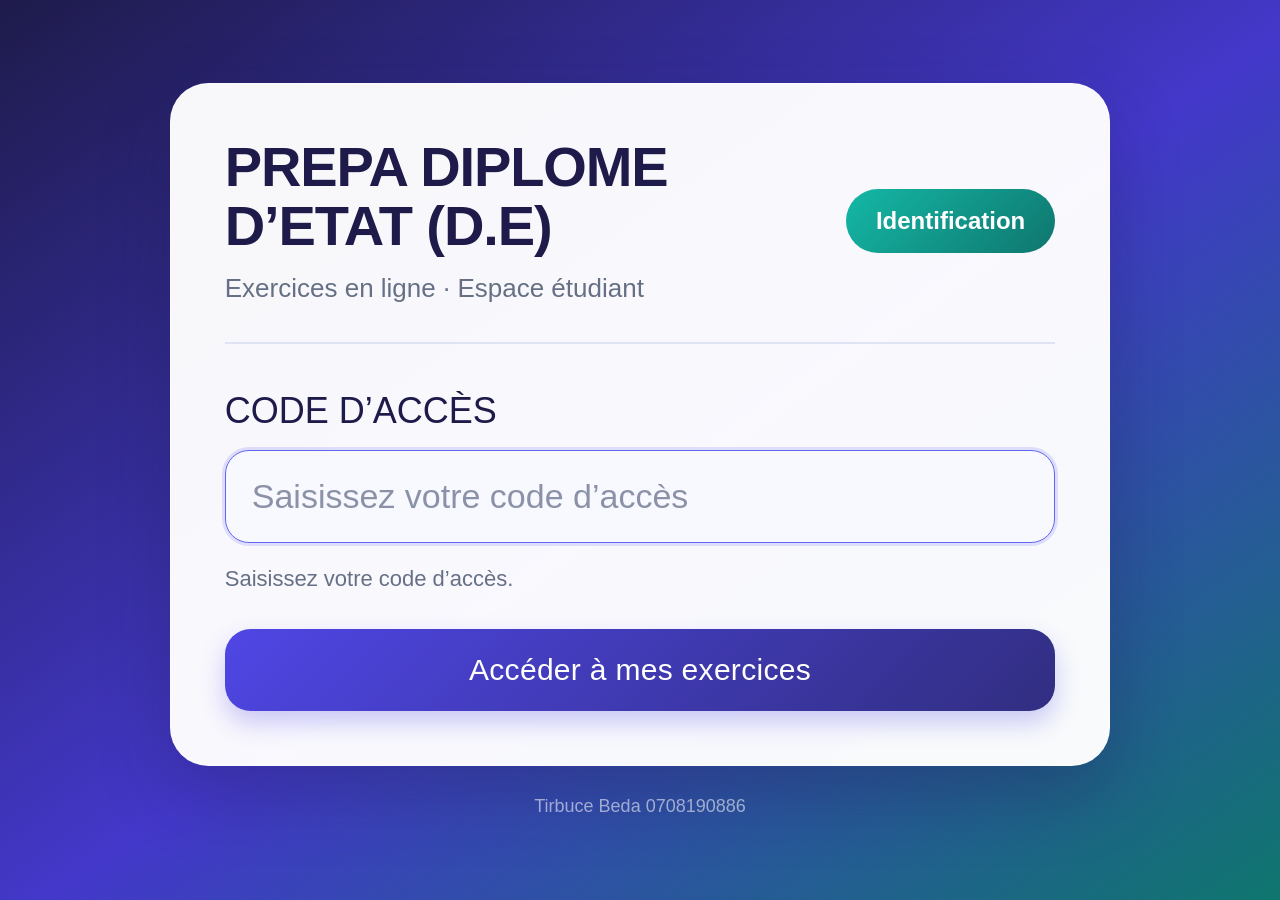
==== index.html @ 616fd31c "Add files via upload" ====
<!DOCTYPE html>
<html lang="fr">
<head>
  <meta charset="UTF-8" />
  <meta name="viewport" content="width=device-width, initial-scale=1.0" />
  <title>PREPA DIPLOME D’ETAT (D.E)</title>
  <link rel="stylesheet" href="style.css" />
</head>
<body>

<div id="accessPage" class="access-page">
  <div class="access-shell">
    <div class="access-card">
      <div class="access-top">
        <div class="access-branding no-logo">
          <div class="access-title-wrap">
            <h1 class="access-title">PREPA DIPLOME D’ETAT (D.E)</h1>
            <p class="access-subtitle">Exercices en ligne · Espace étudiant</p>
          </div>
        </div>
        <div class="access-badge">Identification</div>
      </div>

      <div class="access-divider"></div>

      <div class="access-body">
        <label for="accessFullName" class="access-label">CODE D’ACCÈS</label>
        <input id="accessFullName" class="access-input" type="text" placeholder="Saisissez votre code d’accès" autocomplete="off" autocapitalize="off" spellcheck="false" onkeydown="if(event.key === 'Enter'){enterWithFullName();}" />
        <p class="access-help">Saisissez votre code d’accès.</p>
        <button onclick="enterWithFullName()" class="access-button">Accéder à mes exercices</button>
      </div>
    </div>

    <p class="access-footer">Tirbuce Beda 0708190886</p>
  </div>
</div>

<script>
function enterWithFullName() {
  const input = document.getElementById("accessFullName");
  const code = input.value.trim().toUpperCase();

  if (!code) {
    alert("Veuillez saisir votre code d’accès.");
    input.focus();
    return;
  }

  const student = window.CODES_ACCES?.[code];
  if (!student) {
    alert("Code d’accès inconnu. Vérifiez votre code et réessayez.");
    input.focus();
    return;
  }

  window.activeStudentFullName = code;
  localStorage.setItem("REVISION_LICENCE_1_ACTIVE_FULL_NAME", code);

  document.getElementById("accessPage").style.display = "none";
  document.getElementById("siteHeader").style.display = "block";
  document.getElementById("mainContent").style.display = "block";
  document.getElementById("siteFooter").style.display = "block";

  if (typeof showHome === 'function') {
    showHome();
  }
}

document.addEventListener("DOMContentLoaded", () => {
  const input = document.getElementById("accessFullName");
  if (input) input.focus();
});
</script>

<header id="siteHeader" class="student-site-header" style="display:none;">
  <div class="container student-topbar">
    <div class="student-topbar-title">
      <h1>PREPA DIPLOME D’ETAT (D.E) – Espace Étudiant</h1>
    </div>
    <div class="student-topbar-actions">
      <div id="studentHeaderName" class="student-topbar-name">APPRENANT |</div>
      <button class="student-settings-btn" onclick="openQuizSettings()">⚙ Paramètres</button>
      <button class="student-logout-btn" onclick="logoutStudent()">Déconnexion</button>
    </div>
  </div>
</header>

<main class="container" id="mainContent" style="display:none;">
  <section id="homeView" class="student-home"></section>

  <section id="quizView" class="hidden"></section>
  <section id="resultView" class="hidden"></section>

  <section id="adminView" class="panel hidden">
    <div class="topbar">
      <div>
        <h2>Espace ADMIN</h2>
        <p class="muted">Ajoute, modifie ou supprime les sujets. Les changements sont sauvegardés automatiquement.</p>
      </div>
      <div class="actions">
        <button class="btn-green" onclick="openSubjectEditor()">+ Ajouter un sujet</button>
        <button class="btn-orange" onclick="resetDefaultSubjects()">Réinitialiser les sujets par défaut</button>
        <button class="btn-light" onclick="showHome()">Retour étudiant</button>
      </div>
    </div>

    <div class="tabs">
      <button onclick="renderAdminSubjects()">Sujets</button>
      <button onclick="renderAdminResults()">Résultats</button>
    </div>
    <div id="adminContent"></div>
  </section>
</main>

<footer id="siteFooter" class="site-contact-footer" style="display:none;">Tirbuce Beda 0708190886</footer>

<div id="modal" class="modal hidden"></div>

<script src="codes-acces.js"></script>
<script src="neuro-subjects.js"></script>
<script src="sujet-chirurgie-aboisso.js"></script>
<script src="resultats-config.js"></script>
<script src="resultats-envoi.js"></script>
<script src="script.js"></script>
</body>
</html>
---- style.css ----
:root {
      --blue: #0f6fbf;
      --blue-dark: #064a83;
      --green: #1ca86a;
      --green-dark: #0b7a4a;
      --red: #d64545;
      --orange: #f39c12;
      --white: #ffffff;
      --bg: #eef7fb;
      --text: #1d2b3a;
      --muted: #6b7a8a;
      --card: #ffffff;
      --border: #dce9f2;
      --shadow: 0 15px 35px rgba(15, 111, 191, 0.12);
      --radius: 18px;
    }

    * { box-sizing: border-box; }

    body {
      margin: 0;
      font-family: Arial, Helvetica, sans-serif;
      background: linear-gradient(135deg, #e8f6ff, #f7fffb);
      color: var(--text);
      min-height: 100vh;
    }

    header {
      background: linear-gradient(135deg, var(--blue-dark), var(--blue), var(--green));
      color: white;
      padding: 28px 16px 36px;
      box-shadow: var(--shadow);
      position: relative;
      overflow: hidden;
    }

    header::after {
      content: "";
      position: absolute;
      width: 280px;
      height: 280px;
      border-radius: 50%;
      background: rgba(255, 255, 255, 0.12);
      right: -80px;
      top: -100px;
    }

    .container {
      width: min(1150px, 94%);
      margin: auto;
      position: relative;
      z-index: 1;
    }

    .topbar {
      display: flex;
      justify-content: space-between;
      align-items: center;
      gap: 12px;
      flex-wrap: wrap;
    }

    .brand h1 {
      margin: 0;
      font-size: clamp(24px, 4vw, 42px);
      letter-spacing: 0.5px;
    }

    .brand p {
      margin: 8px 0 0;
      font-size: 16px;
      opacity: 0.92;
    }

    .header-actions { display: flex; gap: 10px; flex-wrap: wrap; }

    main { margin-top: -24px; padding-bottom: 50px; }

    .panel, .card, .modal-content {
      background: var(--card);
      border: 1px solid var(--border);
      border-radius: var(--radius);
      box-shadow: var(--shadow);
    }

    .panel { padding: 22px; margin-bottom: 20px; }

    .grid {
      display: grid;
      grid-template-columns: repeat(auto-fit, minmax(260px, 1fr));
      gap: 18px;
    }

    .card {
      padding: 18px;
      transition: 0.25s ease;
      animation: rise 0.35s ease both;
    }

    .card:hover { transform: translateY(-4px); }

    @keyframes rise {
      from { opacity: 0; transform: translateY(12px); }
      to { opacity: 1; transform: translateY(0); }
    }

    h2, h3 { margin-top: 0; }

    .badge {
      display: inline-flex;
      align-items: center;
      gap: 6px;
      padding: 7px 11px;
      border-radius: 999px;
      color: white;
      font-size: 13px;
      font-weight: bold;
    }

    .badge.available { background: var(--green); }
    .badge.locked { background: var(--orange); }
    .badge.closed { background: var(--red); }

    button, .btn {
      border: none;
      border-radius: 12px;
      padding: 11px 15px;
      cursor: pointer;
      font-weight: bold;
      color: white;
      background: var(--blue);
      transition: 0.2s ease;
      text-decoration: none;
      display: inline-flex;
      justify-content: center;
      align-items: center;
      gap: 6px;
    }

    button:hover { transform: translateY(-1px); filter: brightness(0.96); }
    button:disabled { opacity: 0.5; cursor: not-allowed; transform: none; }

    .btn-green { background: var(--green); }
    .btn-red { background: var(--red); }
    .btn-orange { background: var(--orange); }
    .btn-dark { background: var(--blue-dark); }
    .btn-light { background: #e9f4ff; color: var(--blue-dark); }

    input, select, textarea {
      width: 100%;
      border: 1px solid var(--border);
      border-radius: 12px;
      padding: 12px;
      outline: none;
      font-size: 15px;
      background: #fbfdff;
    }

    textarea { min-height: 90px; resize: vertical; }

    label {
      display: block;
      font-weight: bold;
      margin: 12px 0 6px;
    }

    .form-grid {
      display: grid;
      grid-template-columns: repeat(auto-fit, minmax(210px, 1fr));
      gap: 12px;
    }

    .muted { color: var(--muted); }
    .hidden { display: none !important; }

    .student-form {
      background: #f7fbff;
      border: 1px dashed #b9d9ef;
      padding: 14px;
      border-radius: 14px;
      margin-top: 14px;
    }

    .quiz-layout {
      display: grid;
      grid-template-columns: 1fr 280px;
      gap: 18px;
    }

    .timer-box {
      position: sticky;
      top: 12px;
      padding: 18px;
      text-align: center;
    }

    .timer {
      font-size: 34px;
      font-weight: bold;
      color: var(--blue-dark);
    }

    .question {
      padding: 17px;
      border: 1px solid var(--border);
      border-radius: 15px;
      background: #fbfdff;
      margin-bottom: 14px;
    }

    .option {
      display: flex;
      gap: 10px;
      align-items: center;
      margin: 9px 0;
      padding: 10px;
      border-radius: 12px;
      border: 1px solid #e5eef5;
      background: white;
    }

    .option input { width: auto; }

    .tabs { display: flex; gap: 10px; flex-wrap: wrap; margin-bottom: 18px; }

    .table-wrap { overflow-x: auto; }

    table {
      width: 100%;
      border-collapse: collapse;
      background: white;
      border-radius: 14px;
      overflow: hidden;
      min-width: 720px;
    }

    th, td {
      padding: 12px;
      border-bottom: 1px solid var(--border);
      text-align: left;
      vertical-align: top;
    }

    th { background: #edf7ff; color: var(--blue-dark); }

    .modal {
      position: fixed;
      inset: 0;
      background: rgba(4, 28, 48, 0.55);
      display: flex;
      align-items: center;
      justify-content: center;
      z-index: 50;
      padding: 15px;
    }

    .modal-content {
      width: min(950px, 96vw);
      max-height: 92vh;
      overflow: auto;
      padding: 22px;
    }

    .question-editor {
      border: 1px solid var(--border);
      border-radius: 15px;
      padding: 14px;
      background: #fbfdff;
      margin: 12px 0;
    }

    .actions { display: flex; gap: 8px; flex-wrap: wrap; }

    .result-card {
      background: linear-gradient(135deg, #ffffff, #f1fff8);
      border-left: 7px solid var(--green);
    }

    .score-big {
      font-size: 42px;
      font-weight: bold;
      color: var(--green-dark);
    }

    @media (max-width: 780px) {
      .quiz-layout { grid-template-columns: 1fr; }
      .timer-box { position: static; }
      header { padding-bottom: 44px; }
      .panel { padding: 16px; }
    }


/* Correction après résultat */
.correction-box {
  margin-top: 20px;
  text-align: left;
}

.correction-item {
  background: #f8fafc;
  border-left: 5px solid #94a3b8;
  padding: 15px;
  border-radius: 12px;
  margin-bottom: 14px;
}

.correction-item.good {
  border-left-color: #16a34a;
}

.correction-item.bad {
  border-left-color: #dc2626;
}

.correction-item.empty {
  border-left-color: #f59e0b;
}

.answer-status {
  display: inline-block;
  margin: 0 0 8px;
  padding: 5px 10px;
  border-radius: 999px;
  font-size: 0.9rem;
}

.answer-status.good {
  color: #166534;
  background: #dcfce7;
}

.answer-status.bad {
  color: #991b1b;
  background: #fee2e2;
}

.answer-status.empty {
  color: #92400e;
  background: #fef3c7;
}

/* Importation / exportation des résultats */
.results-toolbar {
  align-items: flex-start;
  margin-bottom: 12px;
}

.file-btn {
  cursor: pointer;
}

.import-help {
  background: #f7fbff;
  border: 1px dashed #b9d9ef;
  border-radius: 14px;
  padding: 12px 14px;
  margin: 12px 0 16px;
  color: var(--text);
}


/************************************************
 * ETAT VIDE - AUCUN DEVOIR
 ************************************************/
.empty-state{
    width: 100%;
    max-width: 700px;
    margin: 60px auto;
    padding: 40px;
    border-radius: 20px;
    background: #ffffff;
    text-align: center;
    box-shadow: 0 10px 35px rgba(0,0,0,0.08);
    border: 1px solid #eaeaea;
}

.empty-icon{
    font-size: 70px;
    margin-bottom: 20px;
}

.empty-state h2{
    font-size: 28px;
    color: #1e293b;
    margin-bottom: 15px;
    font-weight: 700;
}

.empty-state p{
    font-size: 16px;
    color: #64748b;
    line-height: 1.8;
    margin-bottom: 25px;
}

.empty-info{
    display: inline-block;
    padding: 12px 20px;
    border-radius: 12px;
    background: #f1f5f9;
    color: #0f172a;
    font-weight: 600;
}


/* === Thème personnalisé : EXERCICE DE NEUROCHIRURGIE === */
:root {
  --primary-color: #0f172a;
  --secondary-color: #0891b2;
  --accent-color: #f59e0b;
  --success-color: #16a34a;
  --danger-color: #dc2626;
  --warning-color: #f97316;
  --info-color: #0284c7;

  --bg-color: #f8fafc;
  --bg-gradient: linear-gradient(135deg, #0f172a 0%, #164e63 45%, #0891b2 100%);
  --card-bg: #ffffff;
  --text-color: #111827;
  --muted-text: #64748b;
  --border-color: #dbeafe;

  --button-bg: linear-gradient(135deg, #0891b2, #0f172a);
  --button-hover-bg: linear-gradient(135deg, #0e7490, #020617);
  --button-text: #ffffff;

  --shadow-soft: 0 12px 30px rgba(15, 23, 42, 0.14);
}

/* Fond général */
body {
  background: var(--bg-color) !important;
  color: var(--text-color) !important;
}

/* En-têtes et zones hero */
header,
.header,
.hero,
.navbar,
.site-header,
.app-header {
  background: var(--bg-gradient) !important;
  color: #ffffff !important;
  box-shadow: var(--shadow-soft) !important;
}

/* Titres principaux */
h1, h2, h3,
.logo,
.site-title,
.app-title {
  color: inherit;
}

/* Cartes, panels, blocs */
.card,
.subject-card,
.quiz-card,
.admin-card,
.panel,
.container .box,
.modal-content,
.popup-content,
.question-card,
.result-card {
  background: var(--card-bg) !important;
  border: 1px solid var(--border-color) !important;
  border-radius: 18px !important;
  box-shadow: var(--shadow-soft) !important;
}

/* Boutons */
button,
.btn,
.start-btn,
.submit-btn,
.admin-btn,
.primary-btn,
input[type="submit"] {
  background: var(--button-bg) !important;
  color: var(--button-text) !important;
  border: none !important;
  border-radius: 12px !important;
  box-shadow: 0 8px 18px rgba(8, 145, 178, 0.28) !important;
  transition: transform 0.2s ease, box-shadow 0.2s ease, filter 0.2s ease !important;
}

button:hover,
.btn:hover,
.start-btn:hover,
.submit-btn:hover,
.admin-btn:hover,
.primary-btn:hover,
input[type="submit"]:hover {
  background: var(--button-hover-bg) !important;
  transform: translateY(-2px) !important;
  box-shadow: 0 12px 24px rgba(15, 23, 42, 0.28) !important;
}

/* Boutons secondaires */
.secondary,
.btn-secondary,
.cancel-btn {
  background: #e0f2fe !important;
  color: #0f172a !important;
  border: 1px solid #7dd3fc !important;
}

/* Liens */
a {
  color: var(--secondary-color);
}

a:hover {
  color: var(--accent-color);
}

/* Champs de formulaire */
input,
select,
textarea {
  border: 1px solid #cbd5e1 !important;
  border-radius: 10px !important;
  background: #ffffff !important;
  color: var(--text-color) !important;
}

input:focus,
select:focus,
textarea:focus {
  border-color: var(--secondary-color) !important;
  box-shadow: 0 0 0 3px rgba(8, 145, 178, 0.18) !important;
  outline: none !important;
}

/* Badges et états */
.badge,
.status,
.tag {
  background: #e0f2fe !important;
  color: #0f172a !important;
  border-radius: 999px !important;
}

.success,
.correct {
  color: var(--success-color) !important;
}

.error,
.wrong,
.danger {
  color: var(--danger-color) !important;
}

/* Chronomètre / infos importantes */
.timer,
.countdown,
.score {
  background: #fff7ed !important;
  color: #9a3412 !important;
  border: 1px solid #fed7aa !important;
  border-radius: 14px !important;
}


/* Correctif : conserver l'apparence et l'inactivité des boutons désactivés */
button:disabled,
.btn:disabled {
  opacity: 0.55 !important;
  cursor: not-allowed !important;
  transform: none !important;
  box-shadow: none !important;
  filter: grayscale(0.25) !important;
}

button:disabled:hover,
.btn:disabled:hover {
  transform: none !important;
  box-shadow: none !important;
}


/* =========================
   PAGE D'ACCES STYLE MOBILE
   ========================= */
.access-page {
  position: fixed;
  inset: 0;
  z-index: 9999;
  background: linear-gradient(180deg, #6c6c6c 0%, #646464 100%);
  display: flex;
  align-items: center;
  justify-content: center;
  padding: 26px;
}

.access-shell {
  width: min(1080px, 100%);
  display: flex;
  flex-direction: column;
  align-items: center;
}

.access-card {
  width: 100%;
  max-width: 1080px;
  background: #f4f4f4;
  border-radius: 42px;
  padding: 56px 70px 48px;
  box-shadow: 0 26px 60px rgba(0, 0, 0, 0.2);
}

.access-top {
  display: flex;
  align-items: center;
  justify-content: space-between;
  gap: 20px;
}

.access-branding {
  display: flex;
  align-items: center;
  gap: 28px;
}

.access-logo {
  width: 125px;
  height: auto;
  display: block;
  object-fit: contain;
}

.access-title-wrap {
  display: flex;
  flex-direction: column;
  gap: 8px;
}

.access-title {
  margin: 0;
  font-size: clamp(34px, 5vw, 58px);
  line-height: 1.08;
  font-weight: 700;
  color: #1f2430;
  letter-spacing: -0.02em;
}

.access-subtitle {
  margin: 0;
  font-size: clamp(22px, 3.2vw, 34px);
  color: #5b5e66;
  font-weight: 400;
}

.access-badge {
  flex-shrink: 0;
  background: #149251;
  color: #fff;
  border-radius: 999px;
  min-width: 255px;
  padding: 22px 34px;
  text-align: center;
  font-size: clamp(22px, 2.8vw, 32px);
  font-weight: 700;
}

.access-divider {
  height: 2px;
  background: #d0d0d0;
  margin: 42px 0 58px;
}

.access-body {
  max-width: 940px;
}

.access-label {
  margin: 0 0 22px;
  display: block;
  font-size: clamp(28px, 4vw, 44px);
  font-weight: 500;
  color: #1f2430;
}

.access-input {
  width: 100%;
  border-radius: 24px;
  border: 3px solid #dddddd;
  background: #f7f7f7;
  padding: 30px 26px;
  font-size: clamp(26px, 4vw, 46px);
  color: #575b62;
  box-shadow: none;
}

.access-input::placeholder {
  color: #777b82;
}

.access-help {
  margin: 18px 0 36px;
  color: #575b62;
  font-size: clamp(22px, 3vw, 30px);
  line-height: 1.45;
}

.access-button {
  width: 100%;
  border: none;
  border-radius: 28px;
  background: #149251;
  color: #fff;
  padding: 26px 30px;
  font-size: clamp(24px, 3.5vw, 38px);
  font-weight: 500;
  letter-spacing: 0.01em;
}

.access-footer {
  margin: 30px 0 0;
  color: rgba(255, 255, 255, 0.55);
  font-size: clamp(20px, 2.8vw, 30px);
  text-align: center;
}

@media (max-width: 900px) {
  .access-card {
    padding: 40px 24px 34px;
    border-radius: 30px;
  }

  .access-top {
    flex-direction: column;
    align-items: flex-start;
  }

  .access-branding {
    gap: 18px;
    align-items: center;
  }

  .access-logo {
    width: 92px;
  }

  .access-badge {
    min-width: 0;
    align-self: flex-end;
    padding: 16px 28px;
  }

  .access-divider {
    margin: 28px 0 34px;
  }

  .access-input {
    padding: 22px 18px;
    border-radius: 18px;
  }

  .access-button {
    border-radius: 20px;
    padding: 22px 20px;
  }
}

@media (max-width: 560px) {
  .access-page {
    padding: 16px;
  }

  .access-branding {
    flex-direction: row;
    align-items: center;
  }

  .access-title {
    font-size: 28px;
  }

  .access-subtitle {
    font-size: 18px;
  }

  .access-label {
    font-size: 24px;
  }

  .access-input {
    font-size: 24px;
  }

  .access-help {
    font-size: 18px;
  }

  .access-badge {
    font-size: 20px;
  }

  .access-button {
    font-size: 22px;
  }
}


/* =========================
   CORRECTION AFFICHAGE SANS LOGO
   ========================= */
.access-branding.no-logo {
  flex: 1;
  gap: 0;
}

.access-branding.no-logo .access-title-wrap {
  width: 100%;
}

.access-branding.no-logo .access-title {
  font-size: clamp(38px, 5.5vw, 64px);
  line-height: 1.05;
}

.access-branding.no-logo .access-subtitle {
  margin-top: 10px;
  font-size: clamp(20px, 2.7vw, 32px);
}

@media (max-width: 900px) {
  .access-top {
    align-items: stretch;
  }

  .access-branding.no-logo {
    width: 100%;
  }

  .access-badge {
    align-self: flex-start;
  }
}

@media (max-width: 560px) {
  .access-card {
    padding: 34px 20px 28px;
  }

  .access-branding.no-logo .access-title {
    font-size: 32px;
  }

  .access-branding.no-logo .access-subtitle {
    font-size: 17px;
  }

  .access-badge {
    align-self: flex-start;
    padding: 13px 24px;
    font-size: 18px;
  }

  .access-divider {
    margin: 24px 0 28px;
  }

  .access-button {
    font-size: 20px;
  }
}

/* =====================================================
   ADAPTATION RESPONSIVE FINALE : TÉLÉPHONE + ORDINATEUR
   ===================================================== */
html {
  -webkit-text-size-adjust: 100%;
  text-size-adjust: 100%;
}

body {
  overflow-x: hidden;
}

img, svg, video, canvas {
  max-width: 100%;
  height: auto;
}

.container {
  width: min(1150px, calc(100% - 32px));
}

.panel,
.card,
.modal-content,
.question,
.student-form,
.correction-item,
.empty-state {
  max-width: 100%;
}

p, h1, h2, h3, h4, label, span, td, th, button, input, textarea, select {
  overflow-wrap: break-word;
}

button,
.btn,
input,
select,
textarea {
  min-height: 44px;
}

button,
.btn {
  max-width: 100%;
  white-space: normal;
  text-align: center;
}

.table-wrap {
  max-width: 100%;
  overflow-x: auto;
  -webkit-overflow-scrolling: touch;
  border-radius: 14px;
}

.subject-card {
  min-width: 0;
}

.option {
  cursor: pointer;
  line-height: 1.45;
}

.option input {
  flex: 0 0 auto;
  margin-top: 3px;
}

.option span {
  flex: 1;
  min-width: 0;
}

.quiz-layout {
  align-items: start;
}

/* Première page : confortable sur ordinateur sans être trop géante */
.access-page {
  min-height: 100vh;
  min-height: 100dvh;
  overflow-y: auto;
  padding: clamp(16px, 3vw, 34px) !important;
}

.access-shell {
  width: min(940px, 100%) !important;
}

.access-card {
  max-width: 940px !important;
  padding: clamp(28px, 4.2vw, 54px) !important;
  border-radius: clamp(24px, 3vw, 42px) !important;
}

.access-branding.no-logo .access-title {
  font-size: clamp(36px, 4.4vw, 56px) !important;
}

.access-branding.no-logo .access-subtitle {
  font-size: clamp(18px, 2.2vw, 26px) !important;
}

.access-badge {
  min-width: auto !important;
  padding: clamp(12px, 1.8vw, 18px) clamp(20px, 2.8vw, 30px) !important;
  font-size: clamp(17px, 2vw, 24px) !important;
}

.access-divider {
  margin: clamp(24px, 3.2vw, 38px) 0 clamp(26px, 4vw, 46px) !important;
}

.access-body {
  max-width: none !important;
}

.access-label {
  font-size: clamp(24px, 3vw, 36px) !important;
  margin-bottom: clamp(12px, 2vw, 18px) !important;
}

.access-input {
  padding: clamp(16px, 2.4vw, 26px) !important;
  font-size: clamp(20px, 3vw, 34px) !important;
  border-radius: clamp(16px, 2vw, 24px) !important;
}

.access-help {
  font-size: clamp(15px, 2vw, 22px) !important;
  margin: clamp(12px, 2vw, 20px) 0 clamp(22px, 3vw, 34px) !important;
}

.access-button {
  padding: clamp(16px, 2.4vw, 24px) !important;
  font-size: clamp(18px, 2.5vw, 30px) !important;
  border-radius: clamp(16px, 2vw, 26px) !important;
}

.access-footer {
  font-size: clamp(13px, 1.8vw, 18px) !important;
}

/* Ordinateur et grands écrans */
@media (min-width: 1025px) {
  .header-actions,
  .actions,
  .tabs {
    align-items: center;
  }

  .panel {
    padding: 24px;
  }

  .grid {
    grid-template-columns: repeat(auto-fit, minmax(280px, 1fr));
  }

  .form-grid {
    grid-template-columns: repeat(auto-fit, minmax(230px, 1fr));
  }
}

/* Tablettes */
@media (max-width: 1024px) {
  .container {
    width: min(100% - 24px, 900px);
  }

  header {
    padding: 24px 12px 38px;
  }

  .quiz-layout {
    grid-template-columns: 1fr;
  }

  .timer-box {
    position: sticky;
    top: 10px;
    z-index: 5;
  }

  .modal {
    align-items: flex-start;
    overflow-y: auto;
  }
}

/* Téléphones */
@media (max-width: 640px) {
  .container {
    width: calc(100% - 18px) !important;
  }

  header {
    padding: 18px 10px 32px !important;
  }

  header::after {
    width: 170px;
    height: 170px;
    right: -70px;
    top: -70px;
  }

  .topbar {
    flex-direction: column;
    align-items: stretch;
    gap: 12px;
  }

  .brand h1 {
    font-size: 24px !important;
    line-height: 1.15;
  }

  .brand p {
    font-size: 13px !important;
    line-height: 1.4;
  }

  .header-actions,
  .actions,
  .tabs {
    width: 100%;
    display: flex;
    flex-direction: column;
    align-items: stretch;
    gap: 8px;
  }

  .header-actions button,
  .actions button,
  .tabs button,
  .student-form button,
  #quizForm > button {
    width: 100%;
  }

  main {
    margin-top: -18px !important;
    padding-bottom: 28px !important;
  }

  .panel {
    padding: 14px !important;
    border-radius: 16px !important;
    margin-bottom: 14px !important;
  }

  .grid,
  .form-grid {
    grid-template-columns: 1fr !important;
    gap: 12px !important;
  }

  .card {
    padding: 14px !important;
    border-radius: 16px !important;
  }

  .card:hover,
  button:hover,
  .btn:hover {
    transform: none !important;
  }

  h2 {
    font-size: 21px;
    line-height: 1.25;
  }

  h3 {
    font-size: 18px;
    line-height: 1.25;
  }

  p,
  label,
  input,
  select,
  textarea,
  button,
  .btn {
    font-size: 15px;
  }

  input,
  select,
  textarea {
    padding: 12px !important;
    border-radius: 12px !important;
  }

  .student-form {
    padding: 12px !important;
    border-radius: 14px !important;
  }

  .quiz-layout {
    display: flex !important;
    flex-direction: column;
    gap: 12px;
  }

  .timer-box {
    order: -1;
    position: sticky !important;
    top: 8px !important;
    z-index: 20;
    padding: 12px !important;
  }

  .timer-box h3,
  .timer-box p {
    margin: 4px 0;
  }

  .timer {
    font-size: 26px !important;
    padding: 8px 10px;
  }

  .question {
    padding: 13px !important;
    border-radius: 14px !important;
  }

  .question h3 {
    font-size: 17px;
  }

  .option {
    align-items: flex-start !important;
    padding: 10px !important;
    gap: 8px !important;
  }

  .score-big {
    font-size: 34px !important;
  }

  .correction-item {
    padding: 12px !important;
  }

  .empty-state {
    margin: 22px auto !important;
    padding: 24px 14px !important;
  }

  .empty-icon {
    font-size: 46px !important;
  }

  .empty-state h2 {
    font-size: 21px !important;
  }

  .empty-state p {
    font-size: 14px !important;
  }

  table {
    min-width: 620px !important;
  }

  th,
  td {
    padding: 10px !important;
    font-size: 13px !important;
  }

  .modal {
    padding: 9px !important;
    align-items: flex-start !important;
    overflow-y: auto !important;
  }

  .modal-content {
    width: 100% !important;
    max-height: none !important;
    padding: 14px !important;
    border-radius: 16px !important;
  }

  .question-editor {
    padding: 12px !important;
    border-radius: 14px !important;
  }

  /* Première page sur téléphone */
  .access-page {
    align-items: flex-start !important;
    padding: 12px !important;
  }

  .access-shell {
    width: 100% !important;
  }

  .access-card {
    padding: 22px 16px 20px !important;
    border-radius: 22px !important;
  }

  .access-top {
    gap: 10px !important;
  }

  .access-branding.no-logo .access-title {
    font-size: clamp(27px, 8.6vw, 34px) !important;
    line-height: 1.08 !important;
  }

  .access-branding.no-logo .access-subtitle {
    font-size: 14px !important;
    line-height: 1.35 !important;
    margin-top: 6px !important;
  }

  .access-badge {
    padding: 8px 14px !important;
    font-size: 14px !important;
  }

  .access-divider {
    margin: 18px 0 20px !important;
  }

  .access-label {
    font-size: 20px !important;
    margin-bottom: 10px !important;
  }

  .access-input {
    font-size: 18px !important;
    padding: 14px !important;
    border-radius: 14px !important;
    border-width: 2px !important;
  }

  .access-help {
    font-size: 13px !important;
    line-height: 1.45 !important;
    margin: 10px 0 18px !important;
  }

  .access-help br {
    display: none;
  }

  .access-button {
    font-size: 16px !important;
    padding: 15px 12px !important;
    border-radius: 15px !important;
  }

  .access-footer {
    margin-top: 14px !important;
    font-size: 11px !important;
  }
}

/* Très petits téléphones */
@media (max-width: 380px) {
  .access-card {
    padding: 18px 12px !important;
  }

  .access-branding.no-logo .access-title {
    font-size: 25px !important;
  }

  .access-input {
    font-size: 16px !important;
  }

  .access-button {
    font-size: 15px !important;
  }

  .brand h1 {
    font-size: 21px !important;
  }
}


/* ===== Tableau de bord étudiant personnalisé ===== */
.student-site-header {
  background: #0f8a49;
  color: #ffffff;
  padding: 18px 0 16px;
  box-shadow: 0 6px 20px rgba(0, 0, 0, 0.08);
}

.student-topbar {
  display: flex;
  align-items: center;
  justify-content: space-between;
  gap: 18px;
}

.student-topbar-title h1 {
  margin: 0;
  color: #ffffff;
  font-size: clamp(1.7rem, 3vw, 2.5rem);
  font-weight: 500;
  line-height: 1.2;
}

.student-topbar-actions {
  display: flex;
  align-items: center;
  justify-content: flex-end;
  flex-wrap: wrap;
  gap: 14px;
}

.student-topbar-name {
  font-size: clamp(1rem, 2vw, 1.35rem);
  font-weight: 500;
  color: #f7f7f7;
}

.student-logout-btn {
  border: 2px solid rgba(234, 74, 81, 0.7);
  background: transparent;
  color: #d84b55;
  border-radius: 12px;
  padding: 14px 22px;
  font-size: 1rem;
  font-weight: 600;
  cursor: pointer;
  transition: 0.2s ease;
}

.student-logout-btn:hover {
  transform: translateY(-1px);
  background: rgba(255,255,255,0.08);
}

.student-settings-btn {
  border: 1px solid rgba(255,255,255,.55);
  border-radius: 10px;
  padding: 9px 14px;
  background: rgba(255,255,255,.15);
  color: #fff;
  font-weight: 700;
  cursor: pointer;
}

.student-settings-btn:hover { background: rgba(255,255,255,.25); }

.settings-modal-content { max-width: 520px; }
.settings-field { display: grid; gap: 8px; margin: 18px 0; }
.settings-field input,
.settings-field select {
  width: 100%;
  box-sizing: border-box;
  padding: 12px;
  border: 1px solid #cbd5e1;
  border-radius: 10px;
  background: #fff;
  font: inherit;
}
.settings-actions { justify-content: flex-end; margin-top: 24px; }
.settings-toggle-row {
  display: flex;
  align-items: center;
  justify-content: space-between;
  gap: 18px;
  margin: 18px 0;
  padding: 15px 16px;
  border: 1px solid #dbe4ee;
  border-radius: 12px;
  background: #f8fafc;
}
.settings-toggle-row > div { display: grid; gap: 4px; }
.settings-toggle-row small { color: #64748b; line-height: 1.35; }
.settings-switch {
  display: grid;
  justify-items: center;
  gap: 5px;
  flex: 0 0 auto;
  cursor: pointer;
}
.settings-switch input {
  position: absolute;
  opacity: 0;
  pointer-events: none;
}
.settings-switch-slider {
  position: relative;
  width: 52px;
  height: 28px;
  border-radius: 999px;
  background: #94a3b8;
  transition: .2s ease;
}
.settings-switch-slider::after {
  content: "";
  position: absolute;
  top: 4px;
  left: 4px;
  width: 20px;
  height: 20px;
  border-radius: 50%;
  background: #fff;
  box-shadow: 0 1px 4px rgba(15, 23, 42, .3);
  transition: .2s ease;
}
.settings-switch input:checked + .settings-switch-slider { background: #15803d; }
.settings-switch input:checked + .settings-switch-slider::after { transform: translateX(24px); }
.settings-switch input:focus-visible + .settings-switch-slider { outline: 3px solid rgba(34, 197, 94, .3); }
.settings-switch-state { color: #475569; font-size: .72rem; font-weight: 800; }
@media (max-width: 560px) {
  .settings-toggle-row { align-items: flex-start; }
}
.all-questions-note { margin-bottom: 18px; }
.all-question-block {
  padding: 18px 0;
  border-bottom: 1px solid #e2e8f0;
}
.all-question-number {
  margin-bottom: 8px;
  color: #166534;
  font-size: .9rem;
  font-weight: 800;
}

.student-home {
  padding: 28px 0 36px;
}

.student-dashboard {
  display: grid;
  gap: 26px;
}

.student-profile-card,
.student-section-card {
  background: #ffffff;
  border-radius: 26px;
  padding: 30px 34px;
  box-shadow: 0 16px 40px rgba(15, 23, 42, 0.07);
}

.student-profile-card h2 {
  margin: 0 0 12px;
  font-size: clamp(1.3rem, 2.5vw, 1.7rem);
  line-height: 1.08;
  font-weight: 800;
  letter-spacing: -0.02em;
  color: #111827;
}

.student-profile-card p {
  margin: 0;
  color: #6b7280;
  font-size: clamp(0.88rem, 1.9vw, 1rem);
  line-height: 1.65;
}

.student-profile-card p strong {
  color: #4b5563;
  font-weight: 800;
}

.student-scroll-btn {
  margin-top: 24px;
  border: 1px solid #b9d3c4;
  background: #eaf5ef;
  color: #1b8a53;
  padding: 15px 26px;
  min-width: 190px;
  border-radius: 999px;
  font-size: 1rem;
  font-weight: 700;
  cursor: pointer;
}

.student-section-card h3 {
  margin: 0 0 8px;
  font-size: clamp(1.8rem, 3vw, 2.4rem);
  font-weight: 500;
  color: #1f2937;
}

.student-section-note {
  margin: 0 0 26px;
  font-size: clamp(1rem, 2.5vw, 1.1rem);
  line-height: 1.6;
  color: #6b7280;
}

.student-evaluation-card {
  border: 1px solid #e5e7eb;
  border-radius: 24px;
  padding: 24px;
  background: #f9fafb;
}

.student-evaluation-head {
  display: flex;
  flex-wrap: wrap;
  align-items: center;
  justify-content: space-between;
  gap: 12px;
  margin-bottom: 12px;
}

.student-evaluation-head h4 {
  margin: 0;
  font-size: clamp(1.3rem, 2.8vw, 1.8rem);
  color: #111827;
}

.student-status-pill {
  display: inline-flex;
  align-items: center;
  justify-content: center;
  padding: 7px 12px;
  border-radius: 999px;
  font-size: 0.9rem;
  font-weight: 700;
}

.student-status-pill.available {
  background: #dcfce7;
  color: #166534;
}

.student-evaluation-meta {
  margin: 8px 0;
  color: #4b5563;
  line-height: 1.55;
}

.student-start-btn {
  margin-top: 18px;
  width: 100%;
  border: none;
  border-radius: 14px;
  background: #0f8a49;
  color: #ffffff;
  padding: 16px 18px;
  font-size: 1.05rem;
  font-weight: 700;
  cursor: pointer;
}

.student-empty-state {
  border: 1px dashed #d1d5db;
  border-radius: 20px;
  padding: 24px;
  color: #6b7280;
  background: #f9fafb;
}

.student-table-wrap {
  width: 100%;
  overflow-x: auto;
}

.student-results-table {
  width: 100%;
  min-width: 620px;
  border-collapse: collapse;
  background: #f8fafc;
  border-radius: 18px;
  overflow: hidden;
}

.student-results-table th,
.student-results-table td {
  text-align: left;
  padding: 18px 16px;
  border-bottom: 1px solid #e5e7eb;
  vertical-align: top;
}

.student-results-table th {
  color: #111827;
  background: #f3f4f6;
  font-size: 0.98rem;
}

.student-results-table td {
  color: #1f2937;
  font-size: 0.98rem;
}

.student-table-date {
  margin-top: 6px;
  color: #6b7280;
  font-size: 0.92rem;
}

@media (max-width: 900px) {
  .student-topbar {
    flex-direction: column;
    align-items: flex-start;
  }

  .student-topbar-actions {
    width: 100%;
    justify-content: space-between;
  }

  .student-profile-card,
  .student-section-card {
    padding: 24px 20px;
    border-radius: 22px;
  }
}

@media (max-width: 640px) {
  .student-site-header {
    padding: 16px 0;
  }

  .student-topbar-title h1 {
    font-size: 1.55rem;
  }

  .student-topbar-actions {
    flex-direction: row;
    align-items: center;
    gap: 10px;
  }

  .student-topbar-name {
    font-size: 0.98rem;
    word-break: break-word;
  }

  .student-logout-btn {
    padding: 12px 16px;
    font-size: 0.95rem;
  }

  .student-home {
    padding: 20px 0 30px;
  }

  .student-profile-card h2 {
    font-size: 1.3rem;
  }

  .student-profile-card p {
    font-size: 0.9rem;
    line-height: 1.7;
  }

  .student-section-card h3 {
    font-size: 1.35rem;
  }

  .student-evaluation-card {
    padding: 18px;
  }

  .student-results-table {
    min-width: 520px;
  }
}




.auto-send-message {
  margin: 12px auto 6px;
  padding: 12px 18px;
  max-width: 420px;
  border-radius: 14px;
  background: #fee2e2;
  color: #991b1b;
  font-weight: 800;
  text-align: center;
}


/* ===== Photo obligatoire avant l'évaluation ===== */
.camera-gate-modal {
  position: fixed;
  inset: 0;
  z-index: 99999;
  display: flex;
  align-items: center;
  justify-content: center;
  padding: 18px;
  background: rgba(15, 23, 42, 0.72);
}

.camera-gate-card {
  width: min(96vw, 560px);
  background: #ffffff;
  border-radius: 24px;
  padding: 24px;
  box-shadow: 0 24px 70px rgba(0, 0, 0, 0.32);
  text-align: center;
}

.camera-gate-card h2 {
  margin: 0 0 8px;
  color: #111827;
}

.camera-gate-note {
  margin: 0 0 16px;
  color: #6b7280;
  line-height: 1.5;
}

#cameraGateVideo {
  width: 100%;
  max-height: 360px;
  border-radius: 18px;
  background: #111827;
  object-fit: cover;
}

.camera-gate-preview {
  margin-top: 14px;
}

.camera-gate-preview img,
.result-photo-box img {
  max-width: 220px;
  width: 100%;
  border-radius: 16px;
  border: 1px solid #e5e7eb;
  margin-top: 8px;
}

.camera-gate-preview p {
  margin: 8px 0 0;
  color: #15803d;
  font-weight: 700;
}

.camera-gate-actions {
  display: flex;
  gap: 12px;
  justify-content: center;
  flex-wrap: wrap;
  margin-top: 18px;
}

.result-photo-box {
  margin-top: 18px;
  padding: 16px;
  border-radius: 18px;
  background: #f9fafb;
  text-align: center;
}

@media (max-width: 640px) {
  .camera-gate-card {
    padding: 18px;
    border-radius: 20px;
  }

  .camera-gate-actions button {
    width: 100%;
  }
}


/* ===== Caméra obligatoire avant évaluation ===== */
.camera-modal-content {
  max-width: 680px;
  width: min(94vw, 680px);
}

.camera-box {
  width: 100%;
  background: #111827;
  border-radius: 18px;
  overflow: hidden;
  margin: 16px 0;
}

.camera-box video,
.camera-photo-preview {
  display: block;
  width: 100%;
  max-height: 430px;
  object-fit: cover;
}

.camera-actions {
  display: flex;
  gap: 12px;
  flex-wrap: wrap;
}

.camera-error {
  margin-top: 12px;
  padding: 12px 14px;
  border-radius: 12px;
  background: #fee2e2;
  color: #991b1b;
  font-weight: 700;
}


/* ===== Compatibilité caméra ===== */
.camera-fallback-box {
  background: #f9fafb;
  color: #1f2937;
  padding: 22px;
  text-align: center;
  border-radius: 16px;
}

.camera-file-btn {
  display: inline-block;
  margin-top: 12px;
  padding: 14px 20px;
  border-radius: 14px;
  background: #0f8a49;
  color: #ffffff;
  font-weight: 800;
  cursor: pointer;
}

.camera-file-btn input {
  display: none;
}

#captureCameraBtn:disabled {
  opacity: 0.55;
  cursor: not-allowed;
}


/* =========================
   MINUTERIE AU-DESSUS DES QUESTIONS
   ========================= */
.quiz-layout-single {
  display: block !important;
}

.quiz-panel {
  max-width: 900px;
  margin: 0 auto;
}

.question-timer-top {
  position: sticky;
  top: 8px;
  z-index: 30;
  background: #ffffff;
  border: 1px solid var(--border-color, #dbeafe);
  border-radius: 16px;
  padding: 14px;
  margin: 16px 0 18px;
  box-shadow: 0 10px 22px rgba(15, 23, 42, 0.10);
}

.question-timer-info {
  display: flex;
  align-items: center;
  justify-content: space-between;
  gap: 12px;
  margin-bottom: 10px;
}

.question-count {
  font-weight: 800;
  color: #0f172a;
}

.question-timer {
  display: inline-flex;
  align-items: center;
  justify-content: center;
  min-width: 92px;
  font-size: 24px !important;
  padding: 8px 12px;
}

.question-progress-wrap {
  width: 100%;
  height: 13px;
  background: #e5e7eb;
  border-radius: 999px;
  overflow: hidden;
}

.question-progress-bar {
  height: 100%;
  width: 100%;
  background: linear-gradient(135deg, #16a34a, #0891b2);
  border-radius: 999px;
  transition: width 0.35s linear, background 0.2s ease;
}

.question-progress-bar.warning {
  background: linear-gradient(135deg, #f59e0b, #f97316);
}

.question-progress-bar.danger {
  background: linear-gradient(135deg, #dc2626, #991b1b);
}

.question-timer-note {
  margin: 8px 0 0;
  font-size: 13px;
}

@media (max-width: 560px) {
  .question-timer-top {
    top: 6px;
    padding: 12px;
    border-radius: 14px;
  }

  .question-timer-info {
    gap: 8px;
  }

  .question-timer {
    min-width: 78px;
    font-size: 21px !important;
    padding: 7px 10px;
  }
}


/* =========================
   QUIZ ÉPURÉ : MINUTERIE + BARRE UNIQUEMENT
   ========================= */
.quiz-panel-clean {
  padding-top: 16px !important;
}

.question-timer-clean {
  display: flex;
  flex-direction: column;
  align-items: stretch;
  gap: 12px;
  margin: 0 0 18px !important;
}

.question-timer-clean .question-timer {
  align-self: flex-end;
}

.question-clean h3,
.question-count,
.question-timer-note {
  display: none !important;
}

.question-text-only {
  margin-top: 0;
  font-size: clamp(18px, 2.4vw, 24px);
  line-height: 1.5;
  font-weight: 700;
  color: #0f172a;
}

@media (max-width: 560px) {
  .question-timer-clean .question-timer {
    align-self: stretch;
  }
}

/* =====================================================
   PALETTE FINALE — EXERCICE DE NEUROCHIRURGIE
   Indigo, violet doux et turquoise
   ===================================================== */
:root {
  --blue: #4f46e5;
  --blue-dark: #312e81;
  --green: #0f9f8f;
  --green-dark: #0f766e;
  --red: #dc3545;
  --orange: #f59e0b;
  --white: #ffffff;
  --bg: #f5f7ff;
  --text: #1e1b4b;
  --muted: #6b7280;
  --card: #ffffff;
  --border: #dfe3f4;
  --shadow: 0 16px 38px rgba(49, 46, 129, 0.13);

  --primary-color: #4f46e5;
  --secondary-color: #0f9f8f;
  --accent-color: #f59e0b;
  --success-color: #0f9f8f;
  --danger-color: #dc3545;
  --warning-color: #f59e0b;
  --info-color: #6366f1;

  --bg-color: #f5f7ff;
  --bg-gradient: linear-gradient(135deg, #312e81 0%, #4f46e5 52%, #0f9f8f 100%);
  --card-bg: #ffffff;
  --text-color: #1e1b4b;
  --muted-text: #6b7280;
  --border-color: #dfe3f4;
  --button-bg: linear-gradient(135deg, #4f46e5, #312e81);
  --button-hover-bg: linear-gradient(135deg, #4338ca, #1e1b4b);
  --button-text: #ffffff;
  --shadow-soft: 0 14px 34px rgba(49, 46, 129, 0.15);
}

body {
  background: linear-gradient(145deg, #eef2ff 0%, #f8fafc 48%, #ecfeff 100%) !important;
  color: var(--text-color) !important;
}

header,
.header,
.hero,
.navbar,
.site-header,
.app-header {
  background: var(--bg-gradient) !important;
}

header::after {
  background: rgba(255, 255, 255, 0.14);
}

.panel,
.card,
.modal-content,
.question,
.question-editor,
.student-form,
.import-help,
.empty-state {
  border-color: var(--border-color) !important;
}

.question,
.question-editor,
.student-form,
.import-help,
.correction-item {
  background: #f8f9ff !important;
}

.option {
  border-color: #e1e5f5 !important;
  background: #ffffff !important;
}

.option:hover {
  border-color: #a5b4fc !important;
  background: #eef2ff !important;
}

input:focus,
select:focus,
textarea:focus {
  border-color: #6366f1 !important;
  box-shadow: 0 0 0 3px rgba(99, 102, 241, 0.18) !important;
}

button,
.btn,
.start-btn,
.submit-btn,
.admin-btn,
.primary-btn,
input[type="submit"] {
  background: linear-gradient(135deg, #4f46e5, #312e81) !important;
  box-shadow: 0 8px 18px rgba(79, 70, 229, 0.24) !important;
}

button:hover,
.btn:hover,
.start-btn:hover,
.submit-btn:hover,
.admin-btn:hover,
.primary-btn:hover,
input[type="submit"]:hover {
  background: linear-gradient(135deg, #4338ca, #1e1b4b) !important;
}

.btn-green {
  background: linear-gradient(135deg, #14b8a6, #0f766e) !important;
  box-shadow: 0 8px 18px rgba(15, 159, 143, 0.23) !important;
}

.btn-red {
  background: linear-gradient(135deg, #ef4444, #b91c1c) !important;
  box-shadow: 0 8px 18px rgba(220, 53, 69, 0.22) !important;
}

.btn-orange {
  background: linear-gradient(135deg, #f59e0b, #d97706) !important;
  box-shadow: 0 8px 18px rgba(245, 158, 11, 0.23) !important;
}

.btn-dark {
  background: linear-gradient(135deg, #312e81, #1e1b4b) !important;
}

.btn-light,
.secondary,
.btn-secondary,
.cancel-btn {
  background: #eef2ff !important;
  color: #312e81 !important;
  border: 1px solid #c7d2fe !important;
  box-shadow: none !important;
}

.badge.available {
  background: #0f9f8f !important;
  color: #ffffff !important;
}

.badge.locked {
  background: #f59e0b !important;
  color: #ffffff !important;
}

.badge.closed {
  background: #dc3545 !important;
  color: #ffffff !important;
}

.timer,
.countdown,
.score {
  background: #eef2ff !important;
  color: #312e81 !important;
  border: 1px solid #c7d2fe !important;
}

th {
  background: #eef2ff !important;
  color: #312e81 !important;
}

.result-card {
  background: linear-gradient(135deg, #ffffff, #ecfdf5) !important;
  border-left-color: #0f9f8f !important;
}

.score-big {
  color: #0f766e !important;
}

.modal {
  background: rgba(30, 27, 75, 0.62) !important;
}

.empty-info {
  background: #eef2ff !important;
  color: #312e81 !important;
}

/* Page d’accès */
.access-page {
  background: linear-gradient(145deg, #1e1b4b 0%, #4338ca 52%, #0f766e 100%) !important;
}

.access-card {
  background: rgba(255, 255, 255, 0.97) !important;
  border: 1px solid rgba(255, 255, 255, 0.55);
  box-shadow: 0 28px 70px rgba(30, 27, 75, 0.32) !important;
}

.access-title,
.access-label {
  color: #1e1b4b !important;
}

.access-subtitle,
.access-help {
  color: #667085 !important;
}

.access-badge {
  background: linear-gradient(135deg, #14b8a6, #0f766e) !important;
  color: #ffffff !important;
}

.access-divider {
  background: #dfe3f4 !important;
}

.access-input {
  background: #f8f9ff !important;
  border-color: #c7d2fe !important;
  color: #312e81 !important;
}

.access-input::placeholder {
  color: #8b92a8 !important;
}

.access-button {
  background: linear-gradient(135deg, #4f46e5, #312e81) !important;
  box-shadow: 0 12px 24px rgba(79, 70, 229, 0.27) !important;
}

.access-button:hover {
  background: linear-gradient(135deg, #4338ca, #1e1b4b) !important;
}


/* Texte accompagnant les études de cas */
.case-context {
  margin: 0 0 18px; padding: 16px 18px; border: 2px solid #1f7a4d;
  border-radius: 12px; background: #f7fbf8; line-height: 1.6;
}
.case-context-label { font-weight: 800; margin-bottom: 8px; text-transform: uppercase; }
.case-context-text { white-space: normal; font-size: 1rem; }

.site-contact-footer {
  width: 100%;
  margin-top: 36px;
  padding: 20px 16px;
  text-align: center;
  color: #506476;
  font-size: 14px;
  font-weight: 600;
}

.student-profile-inline {
  display: flex;
  flex-wrap: wrap;
  gap: 6px 20px;
  color: #6b7280;
  font-size: clamp(0.88rem, 1.9vw, 1rem);
  line-height: 1.65;
}
.student-profile-inline > span { min-width: 0; overflow-wrap: anywhere; }
.student-profile-inline strong { color: #4b5563; font-weight: 800; }

@media (max-width: 600px) {
  .student-profile-inline { display: grid; grid-template-columns: 1fr; gap: 6px; }
  .student-profile-card { padding: 20px; }
}
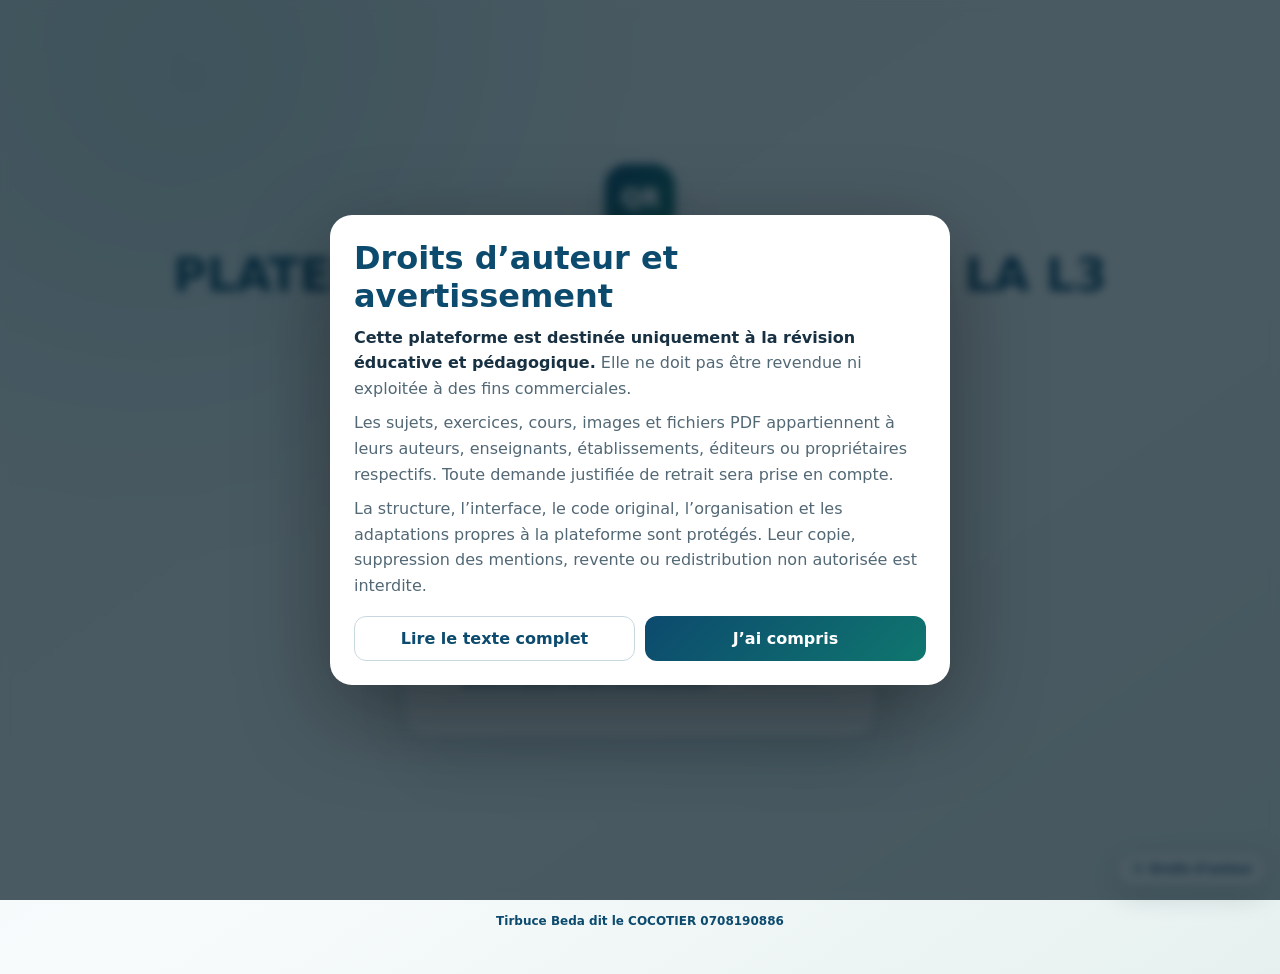
==== commit 31c3886e: "Add files via upload" ====
--- a/index.html
+++ b/index.html
@@ -1,126 +1,575 @@
-<!DOCTYPE html>
+<!doctype html>
 <html lang="fr">
 <head>
-  <meta charset="UTF-8" />
-  <meta name="viewport" content="width=device-width, initial-scale=1.0" />
-  <title>PREPA DIPLOME D’ETAT (D.E)</title>
-  <link rel="stylesheet" href="style.css" />
+  <script>
+// Relais de session pour les sites ouverts depuis un dossier local (file://).
+(() => {
+  'use strict';
+  // Keep local-folder navigation usable when the browser denies Web Storage.
+  for (const storageName of ['localStorage', 'sessionStorage']) {
+    try {
+      const storage = window[storageName];
+      storage.setItem('__revision_probe__', '1');
+      storage.removeItem('__revision_probe__');
+    } catch (_) {
+      const values = new Map();
+      const storage = {
+        getItem: key => values.has(String(key)) ? values.get(String(key)) : null,
+        setItem: (key, value) => values.set(String(key), String(value)),
+        removeItem: key => values.delete(String(key)),
+        clear: () => values.clear(),
+        key: index => Array.from(values.keys())[index] || null,
+        get length() { return values.size; }
+      };
+      try { Object.defineProperty(window, storageName, { configurable: true, value: storage }); } catch (_) {}
+    }
+  }
+  const KEY = 'revision-hub-session-v1';
+  const PARAM = 'hubSession';
+  const parse = value => { try { return JSON.parse(value || 'null'); } catch (_) { return null; } };
+  function encode(session) {
+    try {
+      const json = JSON.stringify({ code: String(session?.code || ''), name: String(session?.name || 'Étudiant'), phone: String(session?.phone || ''), createdAt: Number(session?.createdAt) || Date.now() });
+      return btoa(unescape(encodeURIComponent(json))).replace(/\+/g, '-').replace(/\//g, '_').replace(/=+$/g, '');
+    } catch (_) { return ''; }
+  }
+  function decode(token) {
+    try {
+      const value = String(token || '').replace(/-/g, '+').replace(/_/g, '/');
+      const json = decodeURIComponent(escape(atob(value + '='.repeat((4 - value.length % 4) % 4))));
+      const session = JSON.parse(json);
+      return session?.code ? session : null;
+    } catch (_) { return null; }
+  }
+  const url = new URL(location.href);
+  const incomingToken = url.searchParams.get(PARAM) || '';
+  const incomingSession = decode(incomingToken);
+  if (incomingSession) { try { localStorage.setItem(KEY, JSON.stringify(incomingSession)); } catch (_) {} }
+  let stored = null;
+  try { stored = parse(localStorage.getItem(KEY)); } catch (_) {}
+  let session = incomingSession || stored;
+  const token = incomingToken || encode(session);
+  function getSession() {
+    try { return parse(localStorage.getItem(KEY)) || session; } catch (_) { return session; }
+  }
+  function withSession(raw) {
+    const target = new URL(raw, location.href);
+    const current = getSession();
+    if (current?.code) target.searchParams.set(PARAM, encode(current));
+    return target.href;
+  }
+  window.RevisionSessionBridge = Object.freeze({ getSession, encode, token,
+    clear: () => { session = null; },
+    navigate: raw => { location.href = withSession(raw); }
+  });
+  document.addEventListener('click', event => {
+    const link = event.target.closest?.('a[href]');
+    if (!link) return;
+    const raw = link.getAttribute('href') || '';
+    if (!raw || raw.startsWith('#')) return;
+    const target = new URL(raw, location.href);
+    if (target.origin !== location.origin || !target.pathname.endsWith('.html')) return;
+    link.href = withSession(raw);
+  }, true);
+  if (incomingToken && history.replaceState) {
+    url.searchParams.delete(PARAM);
+    try { history.replaceState(null, '', url.href); } catch (_) {}
+  }
+  function propagate() {
+    if (!token) return;
+    document.querySelectorAll('a[href]').forEach(link => {
+      const raw = link.getAttribute('href') || '';
+      if (!raw || raw.includes(PARAM + '=') || ['#', 'http:', 'https:', 'mailto:', 'tel:', 'javascript:'].some(prefix => raw.startsWith(prefix))) return;
+      const file = raw.split('#')[0].split('?')[0].toLowerCase();
+      if (!file.endsWith('.html')) return;
+      try { const target = new URL(raw, location.href); target.searchParams.set(PARAM, token); link.href = target.href; } catch (_) {}
+    });
+  }
+  if (document.readyState === 'loading') document.addEventListener('DOMContentLoaded', propagate, { once: true }); else propagate();
+})();
+
+</script>
+  <meta charset="utf-8">
+  <meta name="viewport" content="width=device-width,initial-scale=1,viewport-fit=cover">
+  <meta name="theme-color" content="#0c4a6e">
+  <title>PLATEFORME DE REVISION DE LA L3</title>
+  <link rel="manifest" href="manifest.webmanifest">
+  <link rel="icon" href="icone-l3-192.png" type="image/png">
+  <link rel="apple-touch-icon" href="icone-l3-192.png">
+  <style>
+:root{
+  --ink:#173042;--muted:#647783;--paper:#fff;--bg:#edf4f6;--blue:#0c4a6e;
+  --teal:#0f766e;--line:#d7e4e8;--danger:#b42318;--shadow:0 22px 65px rgba(14,45,61,.16)
+}
+*{box-sizing:border-box}html{min-height:100%}body{margin:0;min-height:100vh;font-family:Inter,system-ui,-apple-system,"Segoe UI",Roboto,Arial,sans-serif;color:var(--ink);background:radial-gradient(circle at 15% 8%,rgba(15,118,110,.14),transparent 34%),linear-gradient(145deg,#eaf3f6,#f8fbfc 55%,#e6f1ef)}
+button,input,a{font:inherit}.page{min-height:100vh;display:grid;place-items:center;padding:24px}.shell{width:min(960px,100%)}
+.brand{text-align:center;margin-bottom:20px}.brand-mark{display:grid;place-items:center;width:70px;height:70px;margin:0 auto 14px;border-radius:22px;background:linear-gradient(135deg,var(--blue),var(--teal));color:#fff;font-size:24px;font-weight:950;box-shadow:0 14px 30px rgba(12,74,110,.25)}
+.brand h1{margin:0;color:var(--blue);font-size:clamp(28px,5vw,46px)}.brand p{margin:8px auto 0;max-width:640px;color:var(--muted);line-height:1.55}
+.panel{background:rgba(255,255,255,.95);border:1px solid rgba(215,228,232,.95);border-radius:24px;box-shadow:var(--shadow);padding:clamp(20px,4vw,34px)}
+.login-panel{width:min(470px,100%);margin:auto}.field label{display:block;margin-bottom:8px;font-weight:850;color:#405866}.field input{width:100%;padding:14px 15px;border:1px solid #b9cbd2;border-radius:13px;outline:none;text-transform:uppercase;letter-spacing:.08em;font-weight:850}.field input:focus{border-color:var(--teal);box-shadow:0 0 0 4px rgba(15,118,110,.13)}
+.primary{width:100%;margin-top:14px;padding:14px 16px;border:0;border-radius:13px;background:linear-gradient(135deg,var(--blue),var(--teal));color:#fff;font-weight:900;cursor:pointer}.primary:hover{filter:brightness(1.04)}
+.error{min-height:22px;margin:10px 0 0;color:var(--danger);font-weight:750;font-size:13px}.help{margin:10px 0 0;color:var(--muted);font-size:12px;line-height:1.45}
+.hidden{display:none!important}.chooser-head{display:flex;align-items:center;justify-content:space-between;gap:16px;margin-bottom:20px}.welcome h2{margin:0;color:var(--blue)}.welcome p{margin:6px 0 0;color:var(--muted)}
+.logout{border:1px solid var(--line);background:#fff;color:var(--danger);border-radius:11px;padding:10px 13px;font-weight:800;cursor:pointer}
+.site-grid{display:grid;grid-template-columns:repeat(3,minmax(0,1fr));gap:18px}.site-card{display:flex;flex-direction:column;min-height:275px;padding:22px;border:1px solid var(--line);border-radius:19px;background:#fff;box-shadow:0 10px 30px rgba(23,48,66,.08)}
+.site-icon{display:grid;place-items:center;width:58px;height:58px;border-radius:17px;background:#e3f2f0;font-size:28px}.site-card:nth-child(2) .site-icon{background:#e7eef7}.site-card:nth-child(3) .site-icon{background:#fff0df}.site-card h3{margin:18px 0 8px;color:var(--blue);font-size:23px}.site-card p{margin:0;color:var(--muted);line-height:1.55;flex:1}.site-card ul{margin:16px 0 18px;padding-left:20px;color:#405866;line-height:1.55}.open-site{display:block;text-align:center;text-decoration:none;padding:13px 14px;border-radius:12px;background:var(--teal);color:#fff;font-weight:900}.site-card:nth-child(2) .open-site{background:var(--blue)}.site-card:nth-child(3) .open-site{background:#9a4e0b}
+.footer-note{text-align:center;color:var(--muted);font-size:12px;margin-top:17px}
+@media(max-width:980px){.site-grid{grid-template-columns:repeat(2,minmax(0,1fr))}}
+@media(max-width:720px){.page{padding:14px}.panel{border-radius:19px}.site-grid{grid-template-columns:1fr}.chooser-head{align-items:flex-start;flex-direction:column}.logout{width:100%}.site-card{min-height:250px}}
+
+.offline-status{display:inline-flex;align-items:center;justify-content:center;margin:10px auto 0!important;padding:7px 11px;border-radius:999px;background:#fff7d6;color:#765500;font-size:13px;font-weight:800;border:1px solid #efd678}
+.offline-status[data-state="ready"]{background:#e7f8ee;color:#12663d;border-color:#a8d8bc}
+.offline-status[data-state="error"]{background:#fff0ef;color:#95251d;border-color:#efb6b1}
+
+/* Choix des cinq portails : boutons directs, sans descriptions. */
+body:has(#chooserPanel:not(.hidden)) .brand{display:none}
+#chooserPanel{width:min(680px,100%);margin:auto;padding:24px}
+#chooserPanel .chooser-head{gap:12px;margin-bottom:20px}
+#chooserPanel .welcome{min-width:0}
+#chooserPanel .welcome h2{font-size:20px;overflow-wrap:anywhere;line-height:1.25}
+#chooserPanel .welcome p{font-size:14px}
+#chooserPanel .logout{flex-shrink:0;width:auto;font-size:12px;padding:9px 11px}
+#chooserPanel .site-grid{grid-template-columns:1fr;gap:12px}
+#chooserPanel .open-site{display:grid;grid-template-columns:30px 1fr 16px;align-items:center;gap:10px;min-height:62px;padding:13px 16px;border:1px solid transparent;font-size:16px;line-height:1.3;text-align:left;box-shadow:0 4px 12px rgba(12,74,110,.09)}
+#chooserPanel .open-site:nth-child(2){background:var(--blue)}
+#chooserPanel .open-site:nth-child(3){background:#9a4e0b}
+#chooserPanel .open-site:nth-child(4){background:#6550a0}
+#chooserPanel .open-site:nth-child(5){background:#17627d}
+#chooserPanel .open-site:hover{filter:brightness(1.1)}
+#chooserPanel .open-site:focus-visible{outline:3px solid #e6a221;outline-offset:3px}
+@media(max-width:720px){
+ body:has(#chooserPanel:not(.hidden)) .page{min-height:100svh;padding:12px}
+ #chooserPanel{padding:16px;border-radius:18px}
+ #chooserPanel .chooser-head{flex-direction:row;align-items:flex-start;margin-bottom:16px}
+ #chooserPanel .welcome h2{font-size:16px}
+ #chooserPanel .welcome p{font-size:12px}
+ #chooserPanel .site-grid{gap:10px}
+ #chooserPanel .open-site{font-size:14px;min-height:58px;padding:12px;gap:8px;grid-template-columns:25px 1fr 12px}
+ body:has(#chooserPanel:not(.hidden)) .legal-floating-link{right:8px;bottom:6px;padding:5px 8px;font-size:10px}
+}
+@media(max-height:500px) and (min-width:600px){
+ #chooserPanel{width:min(900px,100%);padding:16px}
+ #chooserPanel .site-grid{grid-template-columns:repeat(2,minmax(0,1fr));gap:8px}
+ #chooserPanel .chooser-head{margin-bottom:12px}
+ #chooserPanel .open-site{min-height:54px;font-size:13px;padding:10px}
+}
+
+#chooserPanel .open-site:nth-child(6){background:#8a3658}
+@media(max-width:720px){#chooserPanel .open-site{min-height:52px;padding:10px 12px}#chooserPanel .site-grid{gap:8px}}
+
+</style>
+  <style>
+/* Mention légale commune de la plateforme */
+.legal-floating-link{
+  position:fixed;right:14px;bottom:14px;z-index:9998;
+  display:inline-flex;align-items:center;gap:7px;padding:9px 12px;
+  border:1px solid rgba(12,74,110,.22);border-radius:999px;
+  background:rgba(255,255,255,.96);color:#0c4a6e;text-decoration:none;
+  font:800 12px/1.2 system-ui,-apple-system,"Segoe UI",Roboto,Arial,sans-serif;
+  box-shadow:0 8px 28px rgba(15,35,50,.18);backdrop-filter:blur(8px)
+}
+.legal-floating-link:hover,.legal-floating-link:focus-visible{background:#0c4a6e;color:#fff;outline:none}
+.legal-login-note{margin:12px 0 0;padding:11px 12px;border-radius:12px;background:#f6f9fb;border:1px solid #d7e4e8;color:#526875;font-size:12px;line-height:1.5;text-align:center}
+.legal-login-note a{color:#0c4a6e;font-weight:850}
+.legal-modal-backdrop{position:fixed;inset:0;z-index:10000;display:grid;place-items:center;padding:18px;background:rgba(8,28,40,.72);backdrop-filter:blur(5px)}
+.legal-modal{width:min(620px,100%);max-height:min(86vh,760px);overflow:auto;background:#fff;border-radius:22px;padding:24px;box-shadow:0 28px 90px rgba(0,0,0,.38);color:#173042;font-family:system-ui,-apple-system,"Segoe UI",Roboto,Arial,sans-serif}
+.legal-modal h2{margin:0 0 10px;color:#0c4a6e;font-size:clamp(23px,4vw,32px)}
+.legal-modal p{margin:9px 0;color:#526875;line-height:1.6}
+.legal-modal strong{color:#173042}
+.legal-modal-actions{display:flex;flex-wrap:wrap;gap:10px;margin-top:18px}
+.legal-modal-actions a,.legal-modal-actions button{flex:1 1 190px;border-radius:12px;padding:12px 14px;text-align:center;font-weight:900;cursor:pointer;text-decoration:none}
+.legal-modal-actions a{border:1px solid #c8d8df;background:#fff;color:#0c4a6e}
+.legal-modal-actions button{border:0;background:linear-gradient(135deg,#0c4a6e,#0f766e);color:#fff}
+.legal-page-body{margin:0;min-height:100vh;background:linear-gradient(145deg,#eaf3f6,#f8fbfc 55%,#e6f1ef);color:#173042;font-family:system-ui,-apple-system,"Segoe UI",Roboto,Arial,sans-serif}
+.legal-page-wrap{width:min(920px,calc(100% - 28px));margin:28px auto;padding:clamp(20px,4vw,42px);background:#fff;border:1px solid #d7e4e8;border-radius:24px;box-shadow:0 22px 65px rgba(14,45,61,.16)}
+.legal-page-wrap h1{margin:0 0 8px;color:#0c4a6e;font-size:clamp(28px,5vw,46px)}
+.legal-page-wrap h2{margin:28px 0 8px;color:#0f766e;font-size:22px}
+.legal-page-wrap p,.legal-page-wrap li{line-height:1.7;color:#405866}
+.legal-page-wrap .legal-highlight{padding:15px 17px;border-left:5px solid #0f766e;border-radius:12px;background:#eef8f6;color:#244c4a;font-weight:700}
+.legal-page-wrap .legal-warning{padding:15px 17px;border-left:5px solid #a45b08;border-radius:12px;background:#fff7e8;color:#6b440f}
+.legal-page-actions{display:flex;flex-wrap:wrap;gap:10px;margin-top:28px}
+.legal-page-actions a{display:inline-block;padding:12px 16px;border-radius:12px;text-decoration:none;font-weight:900}
+.legal-page-actions .back{background:#0c4a6e;color:#fff}.legal-page-actions .pdf{background:#fff;border:1px solid #b9cbd2;color:#0f766e}
+.legal-small{font-size:12px;color:#71828c!important;margin-top:28px!important}
+@media(max-width:600px){.legal-floating-link{right:8px;bottom:8px;padding:8px 10px;font-size:11px}.legal-modal{padding:19px;border-radius:18px}.legal-page-wrap{margin:14px auto;border-radius:18px}}
+
+#siteCredit{padding:12px 16px 44px;text-align:center;color:#0c4a6e;font:700 12px/1.5 system-ui,-apple-system,"Segoe UI",sans-serif;overflow-wrap:anywhere}
+body:has(#chooserPanel:not(.hidden)) .page{min-height:calc(100svh - 56px);padding-top:12px;padding-bottom:8px}
+body:has(#chooserPanel:not(.hidden)) #siteCredit{padding:4px 12px 30px;font-size:11px}
+@media print{#siteCredit{padding:10px;color:#000}}
+
+</style>
 </head>
 <body>
-
-<div id="accessPage" class="access-page">
-  <div class="access-shell">
-    <div class="access-card">
-      <div class="access-top">
-        <div class="access-branding no-logo">
-          <div class="access-title-wrap">
-            <h1 class="access-title">PREPA DIPLOME D’ETAT (D.E)</h1>
-            <p class="access-subtitle">Exercices en ligne · Espace étudiant</p>
+  <main class="page">
+    <div class="shell">
+      <header class="brand">
+        <div class="brand-mark">QR</div>
+        <h1>PLATEFORME DE REVISION DE LA L3</h1>
+        <p>Un seul code d’accès pour choisir et utiliser l’espace de travail qui vous convient.</p>
+        <p id="offlineStatus" class="offline-status" aria-live="polite">Préparation du mode hors connexion…</p>
+      </header>
+
+      <section class="panel login-panel" id="loginPanel">
+        <form id="loginForm" novalidate>
+          <div class="field">
+            <label for="codeInput">Code personnel</label>
+            <input id="codeInput" type="password" autocomplete="current-password" autocapitalize="characters" spellcheck="false" placeholder="Entrez votre code" required>
           </div>
+          <button class="primary" type="submit">Continuer</button>
+          <p class="error" id="loginError" role="alert"></p>
+          <p class="legal-login-note">En continuant, vous reconnaissez avoir pris connaissance des <a href="droits-auteur.html">droits d’auteur et de l’avertissement</a> de la plateforme.</p>
+        </form>
+      </section>
+
+      <section class="panel hidden" id="chooserPanel">
+        <div class="chooser-head">
+          <div class="welcome">
+            <h2>Bienvenue, <span id="welcomeName">Étudiant</span></h2>
+            <p>Choisissez votre portail.</p>
+          </div>
+          <button class="logout" id="logoutButton" type="button">Déconnexion</button>
         </div>
-        <div class="access-badge">Identification</div>
-      </div>
-
-      <div class="access-divider"></div>
-
-      <div class="access-body">
-        <label for="accessFullName" class="access-label">CODE D’ACCÈS</label>
-        <input id="accessFullName" class="access-input" type="text" placeholder="Saisissez votre code d’accès" autocomplete="off" autocapitalize="off" spellcheck="false" onkeydown="if(event.key === 'Enter'){enterWithFullName();}" />
-        <p class="access-help">Saisissez votre code d’accès.</p>
-        <button onclick="enterWithFullName()" class="access-button">Accéder à mes exercices</button>
-      </div>
+
+        <nav class="site-grid" aria-label="Portails de révision">
+          <a class="open-site" href="portail.html?portal=de-blanc"><span aria-hidden="true">🎯</span><span>D.E. BLANC 2024–2025–2026</span><span aria-hidden="true">›</span></a>
+          <a class="open-site" href="portail.html?portal=prepa-national"><span aria-hidden="true">🏆</span><span>PRÉPA D.E. NATIONALE 2026</span><span aria-hidden="true">›</span></a>
+          <a class="open-site" href="portail.html?portal=sante-publique"><span aria-hidden="true">📘</span><span>SANTÉ PUBLIQUE L1–L2–L3</span><span aria-hidden="true">›</span></a>
+          <a class="open-site" href="portail.html?portal=pediatrie"><span aria-hidden="true">👶</span><span>PÉDIATRIE L1–L2–L3</span><span aria-hidden="true">›</span></a>
+          <a class="open-site" href="portail.html?portal=chirurgie"><span aria-hidden="true">🩺</span><span>CHIRURGIE L1–L2–L3</span><span aria-hidden="true">›</span></a>
+          <a class="open-site" href="portail.html?portal=medecine"><span aria-hidden="true">⚕️</span><span>MÉDECINE L1–L2–L3</span><span aria-hidden="true">›</span></a>
+        </nav>
+      </section>
     </div>
-
-    <p class="access-footer">Tirbuce Beda 0708190886</p>
-  </div>
-</div>
-
+  </main>
 <script>
-function enterWithFullName() {
-  const input = document.getElementById("accessFullName");
-  const code = input.value.trim().toUpperCase();
-
-  if (!code) {
-    alert("Veuillez saisir votre code d’accès.");
-    input.focus();
-    return;
-  }
-
-  const student = window.CODES_ACCES?.[code];
-  if (!student) {
-    alert("Code d’accès inconnu. Vérifiez votre code et réessayez.");
-    input.focus();
-    return;
-  }
-
-  window.activeStudentFullName = code;
-  localStorage.setItem("REVISION_LICENCE_1_ACTIVE_FULL_NAME", code);
-
-  document.getElementById("accessPage").style.display = "none";
-  document.getElementById("siteHeader").style.display = "block";
-  document.getElementById("mainContent").style.display = "block";
-  document.getElementById("siteFooter").style.display = "block";
-
-  if (typeof showHome === 'function') {
-    showHome();
-  }
-}
-
-document.addEventListener("DOMContentLoaded", () => {
-  const input = document.getElementById("accessFullName");
-  if (input) input.focus();
-});
+/* ===== CODES D’ACCÈS — intégré directement dans la page ===== */
+// Liste commune des comptes autorisés.
+// Liste commune des comptes autorisés pour les cinq espaces.
+window.SHARED_SITE_ACCOUNTS=[{"id":1,"name":"ABA DIANE CLAVERIE","phone":"0747386779","code":"AD779","antenne":"ABENGOUROU"},{"id":2,"name":"ABAKA JEAN MARIE VIANNEY","phone":"0160802373","code":"AJ373","antenne":"ABENGOUROU","secondaryPhones":["0758228933"],"filiere":"IDE"},{"id":3,"name":"ABBE Michelle-Ella","phone":"0777751140","code":"AM140","antenne":"ABENGOUROU"},{"id":4,"name":"ABE N'DRIN DELIMA DORIANE","phone":"0759028107","code":"AN107","filiere":"IDE","nameAliases":["ABE N'DRIN DELIMA","ABE"],"antenne":"ABENGOUROU"},{"id":5,"name":"Abeu reine","phone":"0749126482","code":"AR482","antenne":"ABENGOUROU"},{"id":6,"name":"abi ange dominique","phone":"0502461581","code":"AA581","antenne":"ABENGOUROU"},{"id":7,"name":"ABI ANGEDOMINIQUE ANISSA","phone":"50246181","code":"AA181","antenne":"ABENGOUROU"},{"id":8,"name":"ABLE GUY MARTIAL YANNICK","phone":"0767472310","code":"AG310","antenne":"ABENGOUROU"},{"id":9,"name":"ABOA AWOBI JULIANA","phone":"0747762334","code":"AA334","antenne":"ABENGOUROU"},{"id":10,"name":"ABOU CHILE MARIE JOSÉE 0789874768","phone":"0789874768","code":"AC768","antenne":"ABENGOUROU"},{"id":11,"name":"ABY AGOA ARSÈNE DIEU DONNÉ","phone":"0789191243","code":"AA243","antenne":"ABENGOUROU"},{"id":12,"name":"ACHI CARINE","phone":"0546755936","code":"AC936","antenne":"ABENGOUROU"},{"id":13,"name":"ACHi JOEL CYRILLE GHISLAIN","phone":"0102051428","code":"AJ428","antenne":"ABENGOUROU"},{"id":14,"name":"ACHY KOUADIO RENAULD BENJAMIN","phone":"0798814258","code":"AK258","antenne":"ABENGOUROU","filiere":"SFM"},{"id":15,"name":"ADAGBA DETCHIO EMMANUELA","phone":"0152387103","code":"AD103","antenne":"ABENGOUROU"},{"id":16,"name":"ADEPO AXELLE Emmanuella","phone":"0565361173","code":"AA173","antenne":"ABENGOUROU"},{"id":17,"name":"ADIKO ATSE FRANCK ALEX","phone":"0556719328","code":"AA328","filiere":"IDE","antenne":"ABENGOUROU"},{"id":18,"name":"ADIKO MARIUS TRÉSOR","phone":"0143916110","code":"AM110","antenne":"ABENGOUROU"},{"id":19,"name":"ADINGRA KESSIA ELLA","phone":"0767829004","code":"AK004","antenne":"ABENGOUROU"},{"id":20,"name":"ADJEI KOFFI DAVID","phone":"0143344748","code":"AK748","antenne":"ABENGOUROU"},{"id":21,"name":"ADJEMIAN KOUASSI DJOBENE ISAC","phone":"0710838022","code":"AK022","antenne":"ABENGOUROU"},{"id":22,"name":"ADJEMIN KOUANIN GENEVIEVRE","phone":"0584074725","code":"AK725","antenne":"ABENGOUROU"},{"id":23,"name":"ADJOUMANI AKUA ADJEPOMAH SOPHIE","phone":"0778339466","code":"AA466","antenne":"ABENGOUROU"},{"id":24,"name":"ADOM ASSIEDOUA EUGÉNIE","phone":"0172785141","code":"AA141","antenne":"ABENGOUROU"},{"id":25,"name":"ADOMPO GILLES ARMAND","phone":"0767391560","code":"AG560","antenne":"ABENGOUROU"},{"id":26,"name":"ADON CHARLE ANNELLE","phone":"0720500587","code":"AC587","antenne":"ABENGOUROU"},{"id":27,"name":"ADON THÈCLE JOËLLE","phone":"0769791345","code":"AT345","antenne":"ABENGOUROU"},{"id":28,"name":"ADOU ABENAN JOSIANE","phone":"0759953697","code":"AA697","antenne":"ABENGOUROU"},{"id":29,"name":"ADOU ADJO ANGE PATRICIA","phone":"0748355113","code":"AA113","antenne":"ABENGOUROU"},{"id":30,"name":"ADOU AFFOUA FROUWA MONIQUE","phone":"0777927662","code":"AA662","antenne":"ABENGOUROU"},{"id":31,"name":"ADOU AKUA N’KETIA","phone":"0749114995","code":"AA995","antenne":"ABENGOUROU"},{"id":32,"name":"ADOU HOMAH MADELEINE SOPHIE","phone":"0709901717","code":"AH717","antenne":"ABENGOUROU"},{"id":33,"name":"ADOU MAURICETTE","phone":"0170923294","code":"AM294","antenne":"ABENGOUROU"},{"id":34,"name":"Adou Mauricette","phone":"0747654744","code":"AM744","antenne":"ABENGOUROU"},{"id":35,"name":"ADOU NAH CHARLOTTE","phone":"0789335578","code":"AN578","antenne":"ABENGOUROU"},{"id":36,"name":"ADOU RAÏSSA N'GUESSAN VÉRONIQUE","phone":"0749389791","code":"AR791","antenne":"ABENGOUROU"},{"id":37,"name":"ADOU SEKA VANCESLAS","phone":"0594079833","code":"AS833","codeAliases":["AS833A"],"secondaryPhones":["0594070833"],"antenne":"ABENGOUROU"},{"id":38,"name":"ADOU THECLE TATIANA","phone":"0749953819","code":"AT819","antenne":"ABENGOUROU"},{"id":39,"name":"ADZA MARIE ELVICA CHIEPO","phone":"0505074774","code":"AM774","antenne":"ABENGOUROU"},{"id":40,"name":"AGBATOU KPATTA STANISLAS","phone":"0586585838","code":"AK838","antenne":"ABENGOUROU","filiere":"IDE"},{"id":41,"name":"AGBEDJE N' TAHO CALISTE ROLANDE","phone":"0504185965","code":"AN965","antenne":"ABENGOUROU"},{"id":42,"name":"AGBOLI PITIOH ISABELLE-DANIELLE","phone":"0768533034","code":"AP034","antenne":"ABENGOUROU"},{"id":43,"name":"AGNISSAN HENRY STEPHANE","phone":"0769895982","code":"AH982","antenne":"ABENGOUROU"},{"id":44,"name":"AGNISSAN KOUASSI LÉONCE","phone":"0768540748","code":"AK748A","antenne":"ABENGOUROU"},{"id":45,"name":"AGUIE CACHY VICTORINE","phone":"0718426377","code":"AC377","filiere":"IDE","antenne":"ABENGOUROU"},{"id":46,"name":"AHIN BAH FAVIANA DE VALENCIA","phone":"0759456718","code":"AB718","codeAliases":["AB618"],"secondaryPhones":["0759457618"],"filiere":"IDE","antenne":"ABENGOUROU"},{"id":47,"name":"AHOSSO KOUADJA FABRICE","phone":"0161510620","code":"AK620","antenne":"ABENGOUROU"},{"id":48,"name":"AHOUA BROU JEAN","phone":"0759125404","code":"AB404","antenne":"ABENGOUROU"},{"id":49,"name":"AHUA NICOLAS DIEUDONNE","phone":"0102453126","code":"AN126","antenne":"ABENGOUROU"},{"id":50,"name":"AKAFFOU STÉPHANIE CHANNELLE","phone":"0545585057","code":"AS057","antenne":"ABENGOUROU"},{"id":51,"name":"AKANJI MARIETTE","phone":"0103921168","code":"AM168","antenne":"ABENGOUROU"},{"id":52,"name":"AKE BOTI AGNÈS","phone":"0769954012","code":"AB012","antenne":"ABENGOUROU"},{"id":53,"name":"AKE N'DA MARIE CLAUDIA","phone":"0575599932","code":"AN932","codeAliases":["AN932A"],"secondaryPhones":["0575959932"],"antenne":"ABENGOUROU"},{"id":54,"name":"Akesse ange Marilyne Judith","phone":"0708435999","code":"AA999","antenne":"ABENGOUROU"},{"id":55,"name":"AKESSE EHUI STANISLAS YANNICK","phone":"0747070623","code":"AE623","antenne":"ABENGOUROU"},{"id":56,"name":"Akissi SOPIE MARIE ESPÉRANCE","phone":"0595052603","code":"AS603","antenne":"ABENGOUROU"},{"id":57,"name":"AKOCHI AGBE SAMUEL","phone":"0747244945","code":"AA945","antenne":"ABENGOUROU"},{"id":58,"name":"AKOUN SOPIE ORPHEE CORINE","phone":"0716007935","code":"AS935","antenne":"ABENGOUROU","filiere":"IDE"},{"id":59,"name":"AKPA EMELINE","phone":"0787832814","code":"AE814","antenne":"ABENGOUROU"},{"id":60,"name":"Allé amon debora","phone":"0103022701","code":"AA701","antenne":"ABENGOUROU"},{"id":61,"name":"ALLE YANNICK-SAINT-CLAVER","phone":"0140814564","code":"AY564","antenne":"ABENGOUROU"},{"id":62,"name":"ALLOU AFFOUA BERNADETTE CYNTHIA","phone":"0748266388","code":"AA388","filiere":"SFM","antenne":"ABENGOUROU"},{"id":63,"name":"AMALAMAN ALLOU ADRIENNE","filiere":"IDE","phone":"0748479280","code":"AA280","antenne":"ABENGOUROU"},{"id":64,"name":"AMAN KOUADIO FABRICE","phone":"0555537924","code":"AK924","antenne":"ABENGOUROU"},{"id":65,"name":"AMIAN AMIAN BERNARD","phone":"0502208249","code":"AA249","codeAliases":["AB249","AB264"],"nameAliases":["AMIAN BERNARD"],"filiere":"IDE","secondaryPhones":["0777780264"],"antenne":"ABENGOUROU"},{"id":67,"name":"AMOA KANGA BERNADETTE","phone":"0748487037","code":"AK037","antenne":"ABENGOUROU"},{"id":68,"name":"AMOAKON ADJOUA FRÉDÉRIQUE LARISSA","phone":"0757476644","code":"AA644","antenne":"ABENGOUROU"},{"id":69,"name":"AMOIKON AKA BLANCHARD","phone":"0717794759","code":"AA759","antenne":"ABENGOUROU"},{"id":70,"name":"ANANI BLANDINE","phone":"0505805987","code":"AB987","antenne":"ABENGOUROU"},{"id":71,"name":"ANDETCHI KADJO ANDERSON","phone":"0748097948","code":"AK948","antenne":"ABENGOUROU"},{"id":72,"name":"ANE ASSAMA DIANE","phone":"0102447642","code":"AA642","antenne":"ABENGOUROU"},{"id":73,"name":"ANGBO KOUSSO CLAIRE TELOR","phone":"0767930481","code":"AK481","antenne":"ABENGOUROU"},{"id":74,"name":"ANGORA FRANCK KOFFI ANDERSON","phone":"0747955950","code":"AF950","antenne":"ABENGOUROU"},{"id":75,"name":"ANIN EPIE ROSEMONDE","phone":"0749833935","code":"AE935","antenne":"ABENGOUROU","filiere":"IDE"},{"id":76,"name":"ANIN SONAN STÉPHANIE CHRISTELLE","phone":"0709779977","code":"AS977","antenne":"ABENGOUROU"},{"id":77,"name":"ANOH MARLENE LYDIA","phone":"0707333984","code":"AM984","antenne":"ABENGOUROU"},{"id":78,"name":"Anon KOUASSY LIONEL","phone":"0152421533","code":"AK533","antenne":"ABENGOUROU"},{"id":79,"name":"AQUESSE N’GORAN FREDERIC","phone":"0708670388","code":"AN388","antenne":"ABENGOUROU"},{"id":80,"name":"ARRIA CHAYE AMANDINE","phone":"0748726219","code":"AC219","antenne":"ABENGOUROU"},{"id":81,"name":"ASSAMOA AKOUA TCHOUMASSIWA","phone":"0749285014","code":"AA014","antenne":"ABENGOUROU"},{"id":82,"name":"ASSAMOI CHADON SANDRINE","phone":"0789288452","code":"AC452","antenne":"ABENGOUROU"},{"id":83,"name":"ASSANDE MANOU MARTINE","phone":"0546737090","code":"AM090","antenne":"ABENGOUROU"},{"id":85,"name":"ASSANVO KOFFI JEAN BAPTISTE","phone":"0586636101","code":"AK101","antenne":"ABENGOUROU"},{"id":87,"name":"ASSEMIEN SOMALA YOLANDE","phone":"0706527240","code":"AS240","antenne":"ABENGOUROU"},{"id":88,"name":"ASSEUFI GUY CYRILLE","phone":"0170318444","code":"AG444","antenne":"ABENGOUROU"},{"id":89,"name":"Assi Api Béatrice","phone":"0706819423","code":"AA423","antenne":"ABENGOUROU"},{"id":90,"name":"ASSI CACHIA HERMINE LESLIE","phone":"0711138833","code":"AC833","antenne":"ABENGOUROU"},{"id":91,"name":"ASSI CHABEL PONCE KOUASSI","phone":"0779546650","code":"AC650","antenne":"ABENGOUROU"},{"id":92,"name":"ASSI Estelle Epiphanie","phone":"0789978003","code":"AE003","antenne":"ABENGOUROU"},{"id":93,"name":"ASSI ESTELLE EPIPHANIE","phone":"0749310181","code":"AE181","filiere":"SFM","antenne":"ABENGOUROU"},{"id":94,"name":"ASSI KOUSSO MARIE FRANCE","phone":"0779469745","code":"AK745","antenne":"ABENGOUROU"},{"id":95,"name":"ASSI SOPIE OLGA","phone":"0709717007","code":"AS007","antenne":"ABENGOUROU"},{"id":96,"name":"ASSIE EBA ÉPIPHANIE LAURE","phone":"0777523323","code":"AE323","antenne":"ABENGOUROU"},{"id":97,"name":"ASSIEKRO GANH MARINA STÉPHANIE","phone":"O759439389","code":"AG389","antenne":"ABENGOUROU"},{"id":98,"name":"ATHEBA AKABLALO MELISSA KEVINE","phone":"0787392823","code":"AA823","antenne":"ABENGOUROU"},{"id":99,"name":"ATSE AMBEU THIBAUT","phone":"0102222567","code":"AA567","antenne":"ABENGOUROU"},{"id":100,"name":"ATSE FERRAND","phone":"0757742041","code":"AF041","antenne":"ABENGOUROU"},{"id":102,"name":"ATSE JEAN FRANÇOIS RÉGIS","phone":"0768650676","code":"AJ676","antenne":"ABENGOUROU"},{"id":103,"name":"ATSE MICHAEL-DÉSIRÉ","phone":"0758446451","code":"AM451","antenne":"ABENGOUROU"},{"id":104,"name":"ATSE RODRIGUE DECAS","phone":"0705616904","code":"AR904","antenne":"ABENGOUROU"},{"id":105,"name":"ATSE SOPIE CELESTE","phone":"0747303725","code":"AS725","antenne":"ABENGOUROU"},{"id":106,"name":"ATTA DANIEL ROMARIC","phone":"0769988659","code":"AD659","filiere":"IDE","antenne":"ABENGOUROU"},{"id":107,"name":"ATTA KOFFI PRUDENCE","phone":"0748753973","code":"AK973","antenne":"ABENGOUROU"},{"id":108,"name":"ATTA N DA INNOCENT","phone":"0747586016","code":"AN016","codeAliases":["AN016A"],"secondaryPhones":["0747580016"],"antenne":"ABENGOUROU"},{"id":109,"name":"ATTE GRACE BÉNÉDICTE ESTHER","phone":"0544921230","code":"AG230","antenne":"ABENGOUROU"},{"id":110,"name":"AYE EDMONDE","phone":"0788247262","code":"AE262","antenne":"ABENGOUROU"},{"id":111,"name":"AYENON SOPIE LAURETTE ANGELA","phone":"0596844217","code":"AS217","antenne":"ABENGOUROU"},{"id":112,"name":"AYEWO N'TAKPE EVARISTE","phone":"0545222505","code":"AN505","antenne":"ABENGOUROU"},{"id":113,"name":"AZOUMANA WASS YAH MARAMA","phone":"0748042614","code":"AW614","filiere":"IDE","antenne":"ABENGOUROU"},{"id":114,"name":"BABE BOUAYE MARIE ANGE","phone":"0788704833","code":"BB833","codeAliases":["BM833"],"nameAliases":["BABE MARIE ANGE"],"antenne":"ABENGOUROU"},{"id":116,"name":"BABO SARA EVELYNE","phone":"0702970497","code":"BS497","codeAliases":["BS497A"],"secondaryPhones":["0702910497"],"antenne":"ABENGOUROU"},{"id":117,"name":"BADOU AKOUA MARIE MADELEINE","phone":"0502987251","code":"BA251","antenne":"ABENGOUROU"},{"id":118,"name":"BADOU YAO KOUNADOU","phone":"0748452311","code":"BY311","filiere":"SFM","antenne":"ABENGOUROU"},{"id":119,"name":"BAH OUEBE MONDESIRE","phone":"0566241142","code":"BO142","antenne":"ABENGOUROU"},{"id":120,"name":"BAHI DREBA PERSIDE","phone":"0709872782","code":"BD782","antenne":"ABENGOUROU"},{"id":121,"name":"BAKAYOKO FATOUMATA","phone":"0788126326","code":"BF326","antenne":"ABENGOUROU"},{"id":122,"name":"BAKUI ADJA ANNE-MARIE","phone":"0777070271","code":"BA271","antenne":"ABENGOUROU"},{"id":123,"name":"BALE GUY SERGE","phone":"0757576865","code":"BG865","antenne":"ABENGOUROU"},{"id":124,"name":"BALLO ABOULAYE","phone":"0789455575","code":"BA575","antenne":"ABENGOUROU"},{"id":125,"name":"BAMBA AMINAN","phone":"0769523280","code":"BA280","antenne":"ABENGOUROU"},{"id":126,"name":"BAMBA GRÂCE","phone":"0103432942","code":"BG942","antenne":"ABENGOUROU","filiere":"IDE"},{"id":127,"name":"BANGOULI youa Lauriane","phone":"0759878634","code":"BY634","antenne":"ABENGOUROU"},{"id":128,"name":"BARRY TENIN","phone":"0545752755","code":"BT755","antenne":"ABENGOUROU"},{"id":129,"name":"Batoua wahameu Edwige","phone":"0749742701","code":"BW701","antenne":"ABENGOUROU"},{"id":130,"name":"BAYORO TITI EVARIST","phone":"0507230852","code":"BT852","antenne":"ABENGOUROU"},{"id":131,"name":"BECHE AKICHI FLORA","phone":"0151985795","code":"BA795","antenne":"ABENGOUROU"},{"id":132,"name":"BECHET LISE LORRAINE AKICHI","phone":"0787042325","code":"BL325","antenne":"ABENGOUROU"},{"id":133,"name":"BEDA CHIEPO CHRISTELLE","phone":"0759636747","code":"BC747","antenne":"ABENGOUROU"},{"id":134,"name":"BEDA TIRBUCE PATERNE","phone":"0708190886","code":"BT886","codeAliases":["BB886"],"nameAliases":["BEDA BEDA"],"filiere":"IDE","antenne":"ABENGOUROU"},{"id":135,"name":"Bekoin Lydie","phone":"0707987805","code":"BL805","antenne":"ABENGOUROU"},{"id":136,"name":"BEKOU MARIA","phone":"0709394961","code":"BM961","antenne":"ABENGOUROU"},{"id":137,"name":"BEKOULINDJO KROU Lambert","phone":"0758052344","code":"BK344","antenne":"ABENGOUROU"},{"id":138,"name":"BELI N'GUESSAN ROLANDE","phone":"0708635442","code":"BN442","antenne":"ABENGOUROU"},{"id":139,"name":"BENE YAWA MARIE ANGE","phone":"0748469991","code":"BY991","antenne":"ABENGOUROU"},{"id":140,"name":"BERTE ISSA","phone":"0574535583","code":"BI583","filiere":"IDE","antenne":"ABENGOUROU"},{"id":141,"name":"BEUGRE LATH LUTIA","phone":"0707298175","code":"BL175","antenne":"ABENGOUROU"},{"id":142,"name":"BIDIMA BARKISSA","phone":"0140671098","code":"BB098","antenne":"ABENGOUROU"},{"id":143,"name":"BIENVENU YAPOGA JUNIOR","phone":"0779653490","code":"BY490","antenne":"ABENGOUROU"},{"id":144,"name":"Bile koffi sylvestre","phone":"0778831635","code":"BK635","antenne":"ABENGOUROU"},{"id":145,"name":"BINI AMINATA","phone":"0575146335","code":"BA335","filiere":"IDE","antenne":"ABENGOUROU"},{"id":146,"name":"BINI ANZATA OUATTARA","phone":"0505273673","code":"BA673","antenne":"ABENGOUROU"},{"id":147,"name":"BINI YEBOUA KOFFI GUILLAUME","phone":"0758222405","code":"BY405","filiere":"IDE","antenne":"ABENGOUROU"},{"id":148,"name":"BITIE ODETTE","phone":"0707205374","code":"BO374","antenne":"ABENGOUROU","filiere":"IDE"},{"id":149,"name":"Bitty clémence","phone":"0747424331","code":"BC331","antenne":"ABENGOUROU"},{"id":150,"name":"BLIN CHANTAL","phone":"0748636261","code":"BC261","antenne":"ABENGOUROU"},{"id":151,"name":"BOA ASSI YANNICK LAURENT","phone":"0575154726","code":"BA726","antenne":"ABENGOUROU"},{"id":152,"name":"BOA MALA CATHERINE","phone":"0747060601","code":"BM601","antenne":"ABENGOUROU"},{"id":153,"name":"BOKA APATA BRICE BENSON","phone":"0779566741","code":"BA741","antenne":"ABENGOUROU"},{"id":154,"name":"BOKA MONCHO CYNTHIA","phone":"0758866857","code":"BC857","antenne":"ABENGOUROU","nameAliases":["Boka Cynthia"],"filiere":"IDE"},{"id":155,"name":"Boni Boussou Estelle","phone":"0717204098","code":"BB098A","antenne":"ABENGOUROU"},{"id":156,"name":"BONSSON N'GADI ERIC","phone":"0545913026","code":"BN026","antenne":"ABENGOUROU"},{"id":158,"name":"BOSSO MAINGOUMIN JEAN ELYSE","phone":"0142464948","code":"BM948","antenne":"ABENGOUROU"},{"id":159,"name":"BOSSON OI BOSSON PROSPER","phone":"0749470868","code":"BO868","antenne":"ABENGOUROU"},{"id":160,"name":"BOTTI AYA DORIANE-ESTHER MILENE","phone":"0768193241","code":"BA241","antenne":"ABENGOUROU"},{"id":161,"name":"BOUA AMON JEAN-YVES","phone":"0757488336","code":"BA336","antenne":"ABENGOUROU"},{"id":162,"name":"BOUA BOKA AFFO OLGA PALOMA","phone":"0502188627","code":"BB627","antenne":"ABENGOUROU","filiere":"IDE"},{"id":163,"name":"BOUADOU KUMANSI HERVE","phone":"0704226080","code":"BK080","antenne":"ABENGOUROU"},{"id":164,"name":"BOUIKALO EPSE ZOHOULOUA LOU BOTTY OLGAS DE PAUL","phone":"0749835963","code":"BE963","antenne":"ABENGOUROU"},{"id":165,"name":"BOUO SALAMATA","phone":"0749880248","code":"BS248","codeAliases":["BS248A"],"secondaryPhones":["0749980248"],"antenne":"ABENGOUROU"},{"id":166,"name":"BREDOU BENDE ARMAND","phone":"0847964679","code":"BB679","antenne":"ABENGOUROU"},{"id":167,"name":"BREDOUM ATTAWA","phone":"0777442880","code":"BA880","antenne":"ABENGOUROU"},{"id":168,"name":"BROU AHOUO PULCHÉRIE","phone":"0544554414","code":"BA414","filiere":"IDE","antenne":"ABENGOUROU"},{"id":169,"name":"BROU DIAMBRA ÉRIC","phone":"0140136683","code":"BD683","filiere":"IDE","antenne":"ABENGOUROU"},{"id":170,"name":"BROU KOUAME AHOU GENEVIÈVE","phone":"0584911157","code":"BK157","antenne":"ABENGOUROU"},{"id":171,"name":"BROU N’DOLI","phone":"0788246461","code":"BN461","antenne":"ABENGOUROU"},{"id":172,"name":"BROU OI BROU JEAN","phone":"0757566168","code":"BO168","antenne":"ABENGOUROU"},{"id":173,"name":"BROU SOPIE ARNOLD GWLADYS","phone":"0706836114","code":"BS114","antenne":"ABENGOUROU"},{"id":174,"name":"CAMARA AFFISSATA","phone":"0717612034","code":"CA034","antenne":"ABENGOUROU"},{"id":175,"name":"Coulibaly Abdoulaye","phone":"0504206281","code":"CA281","antenne":"ABENGOUROU"},{"id":176,"name":"COULIBALY MADJOUMA","phone":"0708900910","code":"CM910","antenne":"ABENGOUROU"},{"id":177,"name":"COULIBALY ZIE","phone":"0759478258","code":"CZ258","antenne":"ABENGOUROU","filiere":"IDE"},{"id":178,"name":"DAFFOU DORIS AMÉDÉE D'ASSISE","phone":"0777084858","code":"DD858","antenne":"ABENGOUROU"},{"id":179,"name":"DAH TOTO JACQUES","phone":"0101041341","code":"DT341","antenne":"ABENGOUROU"},{"id":180,"name":"DAKON AKUA SONIA","phone":"0503430673","code":"DA673","filiere":"IDE","antenne":"ABENGOUROU"},{"id":181,"name":"DAMOUE AÏCHATOU","phone":"0757927929","code":"DA929","filiere":"SFM","antenne":"ABENGOUROU"},{"id":182,"name":"DAOU MARIAM FLAVIE VIERRA","phone":"0574771636","code":"DM636","antenne":"ABENGOUROU"},{"id":183,"name":"DASSE ZIKIDA AUDE HERMINE","phone":"0777104461","code":"DZ461","antenne":"ABENGOUROU"},{"id":184,"name":"DATTE ABENAN ATTAWA GENEVIÈVE","phone":"0595395830","code":"DA830","antenne":"ABENGOUROU"},{"id":185,"name":"DÉDÉ AIMLA AUDE MARIE MICHELLE","phone":"0757223830","code":"DA830A","antenne":"ABENGOUROU"},{"id":186,"name":"SEKA KOUSSO GISLAINE MANUELA","phone":"0758317555","code":"SK555","filiere":"IDE","antenne":"ABENGOUROU"},{"id":187,"name":"DERE FLORE ADELINE","phone":"0707291198","code":"DF198","filiere":"IDE","antenne":"ABENGOUROU"},{"id":188,"name":"DIAKITÉ AMINATA BEH","phone":"0748491895","code":"DA895","antenne":"ABENGOUROU"},{"id":189,"name":"DIALLO ASSETOU","phone":"0705051737","code":"DA737","antenne":"ABENGOUROU"},{"id":190,"name":"DIALLO Mariam","phone":"0747902203","code":"DM203","filiere":"IDE","antenne":"ABENGOUROU"},{"id":191,"name":"DIAMBRA BORIS","phone":"0142351698","code":"DB698","filiere":"IDE","antenne":"ABENGOUROU"},{"id":192,"name":"DIAN DIAN ARISTIDE","phone":"0788525436","code":"DD436","antenne":"ABENGOUROU"},{"id":193,"name":"DIARRA ADOU PACÔME","phone":"0709410394","code":"DA394","antenne":"ABENGOUROU"},{"id":194,"name":"DIARRA BRAKISSA","phone":"0709031372","code":"DB372","antenne":"ABENGOUROU"},{"id":195,"name":"DIARRA MANDJARA","phone":"0586055315","code":"DM315","antenne":"ABENGOUROU"},{"id":196,"name":"DIASSIN RUSSEL FRANKLIN","phone":"0545839169","code":"DR169","antenne":"ABENGOUROU"},{"id":197,"name":"DIBI AKISSI YVANNA PENIELLE","phone":"0171985667","code":"DA667","antenne":"ABENGOUROU"},{"id":198,"name":"Dieth Victoria Marie-Dominique Christelle","phone":"0747155867","code":"DV867","antenne":"ABENGOUROU"},{"id":199,"name":"DIOMANDÉ MANSOHODE CHRISTELLE","phone":"0799673241","code":"DM241","antenne":"ABENGOUROU"},{"id":200,"name":"DIOMANDE SOPOUDE WILFRIED","phone":"0714970571","code":"DS571","antenne":"ABENGOUROU"},{"id":201,"name":"DIZO LYDIE PATRICIA","phone":"0748473125","code":"DL125","antenne":"ABENGOUROU"},{"id":202,"name":"DJADOU DAMETE BÉATRICE","phone":"0707704580","code":"DD580","filiere":"IDE","antenne":"ABENGOUROU"},{"id":203,"name":"DJAHA N' GUESSAN VIRGINIE","phone":"0758860556","code":"DN556","filiere":"IDE","nameAliases":["DJAHA N' GUESSAN"],"antenne":"ABENGOUROU"},{"id":204,"name":"DJANÉ AKOUA CHARLEINNE","phone":"0716481538","code":"DA538","antenne":"ABENGOUROU"},{"id":205,"name":"DJEDJI AGOA CHARLENE","phone":"0777947661","code":"DA661","antenne":"ABENGOUROU"},{"id":206,"name":"DJOMAN BONINBIE BENITA","phone":"0777775503","code":"DB503","antenne":"ABENGOUROU"},{"id":207,"name":"DJRO AKE AGATHE BERTINE","phone":"0708126197","code":"DA197","antenne":"ABENGOUROU"},{"id":208,"name":"DOFFOU KAMAN CLÉMENT","phone":"0767834003","code":"DK003","antenne":"ABENGOUROU"},{"id":209,"name":"DOLLO ANGODO JORESSE","phone":"0708436545","code":"DA545","antenne":"ABENGOUROU"},{"id":210,"name":"DONGNI ADJA JOSEE REBECCA","phone":"0777132771","code":"DA771","antenne":"ABENGOUROU"},{"id":211,"name":"DONGO KOSSIA","phone":"0500751575","code":"DK575","antenne":"ABENGOUROU"},{"id":212,"name":"DRO LOU MIREILLE","phone":"0103664224","code":"DL224","filiere":"SFM","antenne":"ABENGOUROU"},{"id":213,"name":"Ducasse","phone":"0585304009","code":"DU009","antenne":"ABENGOUROU"},{"id":214,"name":"EBA ANGE","phone":"0777196166","code":"EA166","antenne":"ABENGOUROU"},{"id":215,"name":"EBI N'DA N'GOUAN ÉRIC","phone":"0747263020","code":"EN020","antenne":"ABENGOUROU"},{"id":216,"name":"Ebrotie anoh ermane desire","phone":"0767888786","code":"EA786","antenne":"ABENGOUROU"},{"id":217,"name":"EDJA KANGAH BERNADETTE","phone":"0506862962","code":"EK962","antenne":"ABENGOUROU"},{"id":218,"name":"EDJA KANGAH BERNADETTE","phone":"0748748966","code":"EK966","antenne":"ABENGOUROU"},{"id":219,"name":"EHOUMAN ADJO IRENE","phone":"0141007123","code":"EA123","filiere":"IDE","antenne":"ABENGOUROU"},{"id":220,"name":"EHOUMAN GUILLAUME KUMOU","phone":"0757226446","code":"EG446","antenne":"ABENGOUROU"},{"id":221,"name":"EKISSI EKISSI SERGES","phone":"0564523193","code":"EE193","antenne":"ABENGOUROU"},{"id":222,"name":"EKISSI SOPI RUTH","phone":"0152856452","code":"ES452","codeAliases":["ES452A"],"secondaryPhones":["0152885452"],"antenne":"ABENGOUROU"},{"id":223,"name":"EKORAN AFFOUÉ MARIE-JEANNE","phone":"0758488227","code":"EA227","antenne":"ABENGOUROU"},{"id":224,"name":"EKOU AYA MARIE -EDITH","phone":"0758512161","code":"EA161","antenne":"ABENGOUROU"},{"id":225,"name":"EKOU EHOUSSOU -BLA FLORA KERENE","phone":"0777570562","code":"EE562","filiere":"SFM","nameAliases":["EKOU EHOUSSOU -BLA FLORA"],"antenne":"ABENGOUROU"},{"id":226,"name":"EKOUMANO KOUADIO DANIEL","phone":"0799138062","code":"EK062","filiere":"IDE","antenne":"ABENGOUROU"},{"id":227,"name":"EKOUMANO KOUAKOU HONORE","phone":"0101798146","code":"EK146","antenne":"ABENGOUROU"},{"id":228,"name":"Ekoun Amenan ALice","phone":"0505219804","code":"EA804","antenne":"ABENGOUROU"},{"id":229,"name":"EKRA VADJO JORDIE CORYNNE","phone":"0747934814","code":"EV814","antenne":"ABENGOUROU"},{"id":230,"name":"ELLOU Fleur","phone":"0747071358","code":"EF358","antenne":"ABENGOUROU"},{"id":231,"name":"ESSAN OI ESSAN ARMAND ANTOINE","phone":"0709784475","code":"EO475","antenne":"ABENGOUROU"},{"id":232,"name":"ESSI EVAH ESTHER","phone":"0709065611","code":"EE611","antenne":"ABENGOUROU"},{"id":233,"name":"ESSO AKOUA NADÈGE","phone":"0103000201","code":"EA201","antenne":"ABENGOUROU"},{"id":234,"name":"ETTIEN ADOUBLA DIANE BERTILLE","phone":"0789471388","code":"EA388","antenne":"ABENGOUROU"},{"id":235,"name":"FAMISSA AKISSI KOROTOUME","phone":"0777776054","code":"FA054","antenne":"ABENGOUROU"},{"id":236,"name":"FODJO ABENAN FIENI TATIANA","phone":"0708282576","code":"FA576","antenne":"ABENGOUROU"},{"id":237,"name":"FOFANA MARIAM","phone":"0789905242","code":"FM242","antenne":"ABENGOUROU"},{"id":238,"name":"FOKOUO LAURENT","phone":"0788751322","code":"FO322","antenne":"ABENGOUROU","nameAliases":["FOKOUO"],"filiere":"IDE"},{"id":239,"name":"GABA KOUGNON PRINCE OLIVIER","phone":"0749940751","code":"GK751","antenne":"ABENGOUROU"},{"id":240,"name":"GALET GRÂCE SYNTICHE","phone":"0141305628","code":"GG628","antenne":"ABENGOUROU"},{"id":241,"name":"GBANE MAGAMY NOURAH","phone":"0748806441","code":"GM441","antenne":"ABENGOUROU"},{"id":242,"name":"GBEHI GNOANROU OLIVIA VINCIANE","phone":"O767638506","code":"GG506","antenne":"ABENGOUROU"},{"id":243,"name":"GNALI KOSSA MÉLAINE GAËLLE","phone":"0757227139","code":"GK139","antenne":"ABENGOUROU"},{"id":244,"name":"GNALY Lynda Stéphanie Nadège","phone":"0747964959","code":"GL959","antenne":"ABENGOUROU"},{"id":245,"name":"GNANGUI ANDREA EVELYNE REGINA","phone":"0140319502","code":"GA502","antenne":"ABENGOUROU"},{"id":246,"name":"Gnimassoun abenan grace ines","phone":"0778129314","code":"GA314","antenne":"ABENGOUROU"},{"id":247,"name":"GOGOUA MONICA HERMANCE","phone":"0708049409","code":"GM409","antenne":"ABENGOUROU"},{"id":248,"name":"GOHI BI GUESSAN AUGUST -MONDESIR","phone":"0788263371","code":"GB371","antenne":"ABENGOUROU"},{"id":249,"name":"GOHOU MARIE-PAULE INES","phone":"0787778409","code":"GM409A","antenne":"ABENGOUROU"},{"id":250,"name":"GOUA SOBIE BENEDICTE","phone":"0556718683","code":"GS683","antenne":"ABENGOUROU"},{"id":251,"name":"GOUEU SADIA YANNICK","phone":"0709529695","code":"GS695","antenne":"ABENGOUROU"},{"id":252,"name":"GOULY ANGE CHRISTELLE","phone":"0757290586","code":"GA586","antenne":"ABENGOUROU","filiere":"IDE"},{"id":253,"name":"GOUMO GNISSAN MASSA CLARISSE","phone":"0719363133","code":"GC133","nameAliases":["GOUMO GNISSAN MASSA CLARISSE","GOUMO CLARISSE"],"filiere":"IDE","antenne":"ABENGOUROU"},{"id":254,"name":"GUEPIE ADJESKA SOPIE CARINE","phone":"0703995580","code":"GA580","antenne":"ABENGOUROU"},{"id":255,"name":"GUEPIE EUDES LANDRY","phone":"0717138745","code":"GE745","antenne":"ABENGOUROU"},{"id":256,"name":"GUESSAN HENRI MICHEL GAURE D","phone":"0757809645","code":"GH645","antenne":"ABENGOUROU"},{"id":257,"name":"GUIGUI GBALENON EUNICE MEHETHABEEL 076899","phone":"0768991702","code":"GG702","antenne":"ABENGOUROU"},{"id":258,"name":"HIEN SANSAN","phone":"0545982205","code":"HS205","filiere":"IDE","antenne":"ABENGOUROU"},{"id":259,"name":"HOURA MOYAKAN ANNE DORCAS","phone":"0748593531","code":"HM531","antenne":"ABENGOUROU"},{"id":260,"name":"HOUSSOU ADOU KOUADIO JONAS","phone":"0747845808","code":"HA808","antenne":"ABENGOUROU","filiere":"IDE"},{"id":261,"name":"IBADOMBORO KRA IBRAHIM","phone":"0788371576","code":"IK576","filiere":"IDE","antenne":"ABENGOUROU"},{"id":262,"name":"IGE OMA BOLADJI GRACE","phone":"0702091304","code":"IO304","antenne":"ABENGOUROU"},{"id":263,"name":"IKPO CONSTANCE DOMINIQUE","phone":"0748769697","code":"IC697","antenne":"ABENGOUROU"},{"id":264,"name":"IRIE LOU ZAN MAËVA CARMEN MANUELA","phone":"0709117880","code":"IL880","antenne":"ABENGOUROU"},{"id":265,"name":"IRIO YAO BADOU VINCENT","phone":"0100581575","code":"IY575","antenne":"ABENGOUROU"},{"id":266,"name":"Jean Dupont","phone":"0701234567","code":"JD567","antenne":"ABENGOUROU"},{"id":267,"name":"KABLAN BROU JONAS","phone":"0150709648","code":"KB648","antenne":"ABENGOUROU"},{"id":268,"name":"KABLAN OI KABLAN ALFRED","phone":"0767594458","code":"KO458","antenne":"ABENGOUROU"},{"id":269,"name":"KABRAN N'GOUAN HABRAHAM GABRIEL","phone":"0709961485","code":"KN485","secondaryPhones":["0709961495"],"filiere":"IDE","antenne":"ABENGOUROU"},{"id":270,"name":"KACOU AMOIN PRISCA EDWIGE","phone":"0708370531","code":"KA531","antenne":"ABENGOUROU"},{"id":271,"name":"KACOU ASSAH MARTINE","phone":"0787746253","code":"KA253","filiere":"SFM","antenne":"ABENGOUROU"},{"id":272,"name":"KACOU TANOH MARIE MADELEINE","phone":"0704120994","code":"KT994","antenne":"ABENGOUROU"},{"id":273,"name":"KADJO MAGNE MARIE THÉRÈSE","phone":"0789643741","code":"KM741","filiere":"SFM","antenne":"ABENGOUROU"},{"id":274,"name":"KADJO NATHALIE CHRISTIANE","phone":"0576192183","code":"KN183","filiere":"IDE","antenne":"ABENGOUROU"},{"id":275,"name":"Kakou boris","phone":"0747289798","code":"KB798","antenne":"ABENGOUROU"},{"id":277,"name":"KAMBOU DJEMI","phone":"0709613591","code":"KD591","antenne":"ABENGOUROU"},{"id":278,"name":"KAMBOU MINI FLORE","phone":"0504504979","code":"KM979","antenne":"ABENGOUROU"},{"id":279,"name":"KAMENAN HENRI JOEL","phone":"0171993593","code":"KH593","antenne":"ABENGOUROU"},{"id":280,"name":"KANGA EKOA HÉLÈNE DORIANE","phone":"0708511340","code":"KE340","antenne":"ABENGOUROU"},{"id":281,"name":"KANGA KOFFI THOMAS","phone":"0788462859","code":"KK859","antenne":"ABENGOUROU"},{"id":282,"name":"KASSI DADO DANIEL","phone":"0719917961","code":"KD961","antenne":"ABENGOUROU"},{"id":284,"name":"KASSI EHUI ALEXANDRE","phone":"0759486685","code":"KE685","antenne":"ABENGOUROU"},{"id":285,"name":"KEINGNA ABELIA","phone":"747828216","code":"KA216","antenne":"ABENGOUROU"},{"id":286,"name":"KEÏTA BAMOUSSA","phone":"0757071339","code":"KB339","filiere":"IDE","antenne":"ABENGOUROU"},{"id":287,"name":"KERE KOUASSI ADJOUMANI JEAN PIERRE","phone":"0576681100","code":"KK100","antenne":"ABENGOUROU"},{"id":288,"name":"KLO GNENATY STÉPHANIE LOVE","phone":"0787664384","code":"KG384","antenne":"ABENGOUROU"},{"id":289,"name":"KOBENAN ATTA KOUAKOU MICHAEL","phone":"0787796164","code":"KA164","antenne":"ABENGOUROU"},{"id":290,"name":"KOBENAN KOUASSI FIDELE","phone":"0546028741","code":"KK741","antenne":"ABENGOUROU"},{"id":292,"name":"KODJO BOMO PAULINE","phone":"0709550405","code":"KB405","antenne":"ABENGOUROU"},{"id":293,"name":"KOFFI ABRAN ANNE-MARIE","phone":"0709137725","code":"KA725","antenne":"ABENGOUROU"},{"id":294,"name":"KOFFI ADJA JEANNETTE","phone":"0777942306","code":"KA306","antenne":"ABENGOUROU"},{"id":295,"name":"KOFFI AGNON JULIETTE ÉLODIE","phone":"0584378628","code":"KA628","antenne":"ABENGOUROU"},{"id":296,"name":"Koffi ahou alexise","phone":"0718792452","code":"KA452","antenne":"ABENGOUROU"},{"id":297,"name":"KOFFI AHOU LÉA","phone":"0748757789","code":"KA789","antenne":"ABENGOUROU"},{"id":298,"name":"KOFFI AKISSI ANGE ESTELLE","phone":"0709325590","code":"KA590","antenne":"ABENGOUROU"},{"id":299,"name":"KOFFI AKISSI BARBARA BENIWA","phone":"0749316977","code":"KA977","antenne":"ABENGOUROU"},{"id":300,"name":"KOFFI AKISSI INES MELISSA","phone":"0779476868","code":"KA868","antenne":"ABENGOUROU"},{"id":301,"name":"KOFFI AKOUA EUGENIE","phone":"0142554691","code":"KA691","antenne":"ABENGOUROU"},{"id":302,"name":"KOFFI AKOUA MOROSSAN TATIANA","phone":"0554655868","code":"KA868A","antenne":"ABENGOUROU"},{"id":303,"name":"KOFFI GOZOWLI GRÂCE LISANGE DOLORES","phone":"0778270892","code":"KG892","antenne":"ABENGOUROU"},{"id":304,"name":"KOFFI HENRI JOEL ELYSE","phone":"0709399776","code":"KH776","filiere":"IDE","antenne":"ABENGOUROU"},{"id":305,"name":"KOFFI KONAN ARISTIDE","phone":"0748575219","code":"KK219","antenne":"ABENGOUROU"},{"id":306,"name":"KOFFI KOUAKOU","phone":"0575766562","code":"KK562","antenne":"ABENGOUROU"},{"id":307,"name":"KOFFI KOUAKOU jean marie","phone":"0749941265","code":"KK265","antenne":"ABENGOUROU"},{"id":308,"name":"KOFFI KOUAME ANICET","phone":"0507512012","code":"KK012","antenne":"ABENGOUROU"},{"id":309,"name":"KOFFI MARIE DANIELLE","phone":"0798659818","code":"KM818","filiere":"IDE","antenne":"ABENGOUROU"},{"id":310,"name":"KOFFI N' GUESSAN ANGELA SABINE","phone":"0565714716","code":"KN716","filiere":"IDE","antenne":"ABENGOUROU"},{"id":311,"name":"KOFFI N'GUESSAN JACQUELINE","phone":"0767350911","code":"KN911","filiere":"IDE","antenne":"ABENGOUROU"},{"id":312,"name":"KOFFI N'GUESSAN JACQUELINE","phone":"0544829426","code":"KN426","antenne":"ABENGOUROU"},{"id":313,"name":"KOFFI NGUESSAN KEVIN","phone":"0759469007","code":"KN007","antenne":"ABENGOUROU"},{"id":314,"name":"KOFFI YAH HELEINE","phone":"0769176398","code":"KY398","antenne":"ABENGOUROU"},{"id":315,"name":"KOFFI YAO FERDINAND","phone":"0757667912","code":"KY912","filiere":"IDE","antenne":"ABENGOUROU"},{"id":316,"name":"KOKO YAO FÉLIX","phone":"0709858207","code":"KY207","antenne":"ABENGOUROU"},{"id":317,"name":"KOKORA BOSSOMA VIRGINIE","phone":"0779288297","code":"KB297","antenne":"ABENGOUROU"},{"id":318,"name":"KOLIBIA ETCHE MIREILLE","phone":"0747551515","code":"KE515","antenne":"ABENGOUROU"},{"id":319,"name":"KOMAN DAVY","phone":"0173235908","code":"KD908","antenne":"ABENGOUROU"},{"id":320,"name":"KOMAN FRANCK ROLAND","phone":"0565018926","code":"KF926","antenne":"ABENGOUROU"},{"id":321,"name":"kONAN ADJO YAH CÉCILE","phone":"0788089045","code":"KA045","codeAliases":["KA045A"],"nameAliases":["KONAN ADJO YAH CECILE"],"secondaryPhones":["0780809045"],"antenne":"ABENGOUROU"},{"id":322,"name":"KONAN ADJOUA LEONIE","phone":"0708658433","code":"KA433","antenne":"ABENGOUROU"},{"id":323,"name":"KONAN AKISSI CARELE","phone":"0788608056","code":"KA056","antenne":"ABENGOUROU"},{"id":324,"name":"KONAN AMENAN CYNTHIA DANIELLE","phone":"23P-2098IABG","code":"KA098","filiere":"IDE","secondaryPhones":["0789788305"],"antenne":"ABENGOUROU"},{"id":325,"name":"KONAN AMENAN GENEVIÈVE","phone":"0713578839","code":"KA839","antenne":"ABENGOUROU"},{"id":326,"name":"KONAN AMENAN IRÈNE","phone":"0758398058","code":"KA058","antenne":"ABENGOUROU"},{"id":327,"name":"KONAN KOUAKOU OLIVIER","phone":"0576606971","code":"KK971","filiere":"IDE","antenne":"ABENGOUROU"},{"id":328,"name":"KONAN KOUMOÉ AMOIN PASCALINE","phone":"0758580034","code":"KK034","codeAliases":["KK034A"],"nameAliases":["KONAN KOUMOE AMOIN PASCALINE"],"secondaryPhones":["0758380034"],"antenne":"ABENGOUROU"},{"id":329,"name":"KONAN YAO VENANCE BONAVENTURE","phone":"0707750788","code":"KY788","filiere":"IDE","antenne":"ABENGOUROU"},{"id":330,"name":"KONATE MAMADOU","phone":"0504343747","code":"KM747","antenne":"ABENGOUROU"},{"id":331,"name":"KONATE YSSOUF","phone":"0586341865","code":"KY865","antenne":"ABENGOUROU"},{"id":332,"name":"KONE AWA","phone":"07499461551","code":"KA551","antenne":"ABENGOUROU"},{"id":333,"name":"KONE KAFFO VANESSA INES","phone":"0707459284","code":"KK284","antenne":"ABENGOUROU"},{"id":334,"name":"KONÉ PIFUINE ROSE","phone":"0708786164","code":"KP164","antenne":"ABENGOUROU"},{"id":335,"name":"KONE ZELE","phone":"0506077749","code":"KZ749","antenne":"ABENGOUROU"},{"id":336,"name":"KONGA AMANI ANGE HORLY-TATIANA","phone":"0564301659","code":"KA659","antenne":"ABENGOUROU"},{"id":337,"name":"KONIN AKASSI NICOLE","phone":"0171582287","code":"KA287","antenne":"ABENGOUROU"},{"id":338,"name":"KONIN AMOIN INES","phone":"0798454550","code":"KA550","filiere":"IDE","antenne":"ABENGOUROU"},{"id":339,"name":"Konin olivier","phone":"0102556426","code":"KO426","antenne":"ABENGOUROU"},{"id":340,"name":"KONKONZA KOUAME KRA NESTOR","phone":"0574545586","code":"KK586","filiere":"IDE","codeAliases":["KK586A"],"nameAliases":["KOUAME KRA NESTOR"],"antenne":"ABENGOUROU"},{"id":341,"name":"KOSSAN DOUEU","phone":"0715991710","code":"KD710","codeAliases":["BD710"],"nameAliases":["BOSSANT DOUEU"],"antenne":"ABENGOUROU"},{"id":342,"name":"KOSSONOU AKOUA YVONNE","phone":"0747351336","code":"KA336","antenne":"ABENGOUROU"},{"id":343,"name":"KOSSONOU KOBENAN THIERRY","phone":"0769569802","code":"KK802","antenne":"ABENGOUROU"},{"id":344,"name":"KOSSONOU KOUAKOU DOMINIQUE","phone":"0708253546","code":"KK546","antenne":"ABENGOUROU"},{"id":345,"name":"KOUA AHOU JOSEPHINE","phone":"0788912870","code":"KA870","antenne":"ABENGOUROU"},{"id":346,"name":"KOUA ELLOBLA PATRICIA","phone":"0142709736","code":"KE736","antenne":"ABENGOUROU"},{"id":347,"name":"Koua marie","phone":"0777994075","code":"KM075","antenne":"ABENGOUROU"},{"id":348,"name":"KOUA OI KOUA BRICE ARMAND","phone":"0141628272","code":"KO272","antenne":"ABENGOUROU"},{"id":349,"name":"KOUA OI KOUA FRANCK","phone":"0779285066","code":"KO066","filiere":"IDE","antenne":"ABENGOUROU"},{"id":352,"name":"KOUADIO ADJOUA RITA ESMONDE","phone":"0102694023","code":"KA023","filiere":"IDE","antenne":"ABENGOUROU"},{"id":353,"name":"KOUADIO AFFOUE BOKO MARIE CHARLENE","phone":"0576377954","code":"KA954","antenne":"ABENGOUROU"},{"id":354,"name":"KOUADIO AKISSI RACHELLE","phone":"0595246339","code":"KA339","antenne":"ABENGOUROU"},{"id":355,"name":"KOUADIO ANOBLA SANDRINE","phone":"0758633088","code":"KA088","antenne":"ABENGOUROU"},{"id":356,"name":"KOUADIO AYA FLORE","phone":"0778775200","code":"KA200","antenne":"ABENGOUROU"},{"id":357,"name":"KOUADIO BILE ADAMA","phone":"0153686667","code":"KB667","filiere":"IDE","antenne":"ABENGOUROU"},{"id":358,"name":"KOUADIO CARINE","phone":"0565136547","code":"KC547","antenne":"ABENGOUROU"},{"id":359,"name":"KOUADIO DANIEL","phone":"0709503731","code":"KD731","antenne":"ABENGOUROU"},{"id":360,"name":"KOUADIO FODJO ODILON","phone":"0749715693","code":"KF693","antenne":"ABENGOUROU"},{"id":361,"name":"KOUADIO YAH FRANÇOISE","phone":"0544160916","code":"KY916","filiere":"IDE","antenne":"ABENGOUROU"},{"id":362,"name":"KOUADIO YAO HIPPOLYTE","phone":"0767727862","code":"KY862","antenne":"ABENGOUROU"},{"id":363,"name":"KOUADIO YAO HUBERT","phone":"0709933481","code":"KY481","antenne":"ABENGOUROU"},{"id":364,"name":"KOUAKOU ADJA VANESSA CAROLE","phone":"0152401758","code":"KA758","antenne":"ABENGOUROU"},{"id":365,"name":"KOUAKOU AFFOUA ANGE DAVILAS","phone":"0152091950","code":"KA950","antenne":"ABENGOUROU","filiere":"IDE"},{"id":366,"name":"Kouakou Affoua Rose Geneviève","phone":"0576051424","code":"KA424","antenne":"ABENGOUROU","filiere":"SFM"},{"id":367,"name":"KOUAKOU AMAN BRIGITTE","phone":"0769539356","code":"KA356","antenne":"ABENGOUROU"},{"id":368,"name":"KOUAKOU ANDJOU RAPHAEL","phone":"0779985128","code":"KA128","filiere":"IDE","antenne":"ABENGOUROU"},{"id":369,"name":"KOUAKOU BREDOU RAPHAËL","phone":"0757799342","code":"KB342","antenne":"ABENGOUROU"},{"id":370,"name":"KOUAKOU BROU ANDRÉ","phone":"0706435314","code":"KB314","antenne":"ABENGOUROU"},{"id":371,"name":"KOUAKOU ETCHE MARIE JEANNE","phone":"0151448446","code":"KE446","filiere":"IDE","antenne":"ABENGOUROU"},{"id":372,"name":"KOUAKOU YAH MARIE FRÉDÉRIQUE","phone":"0758207046","code":"KY046","codeAliases":["KY045"],"nameAliases":["Kouakou yah Marie frédérique"],"secondaryPhones":["0758207045"],"antenne":"ABENGOUROU","filiere":"IDE"},{"id":373,"name":"KOUAMÉ ABLAN EDWIGE","phone":"0153255852","code":"KA852","antenne":"ABENGOUROU"},{"id":374,"name":"KOUAME AGNÈS DÉSIRÉE ROSINE","phone":"0101287855","code":"KA855","filiere":"SFM","nameAliases":["KOUAME AGNÈS"],"antenne":"ABENGOUROU"},{"id":375,"name":"KOUAME AHOU ALAMAN MINAN-DA","phone":"0769260785","code":"KA785","antenne":"ABENGOUROU"},{"id":376,"name":"KOUAME AKOUA AMA JOELLE","phone":"0576583153","code":"KA153","antenne":"ABENGOUROU"},{"id":377,"name":"KOUAME AKOUA CHANTAL","phone":"0757611599","code":"KA599","antenne":"ABENGOUROU","filiere":"SFM"},{"id":378,"name":"KOUAME APOBI ROSINE","phone":"0709416237","code":"KA237","antenne":"ABENGOUROU"},{"id":379,"name":"KOUAME APPLA ALEXANDRA RAVELLE","phone":"152522927","code":"KA927","antenne":"ABENGOUROU"},{"id":380,"name":"KOUAME CHRISTELLE","phone":"0502268146","code":"KC146","antenne":"ABENGOUROU"},{"id":381,"name":"KOUAME KOSSIA VICTOIRE","phone":"0546609501","code":"KK501","filiere":"SFM","antenne":"ABENGOUROU"},{"id":382,"name":"KOUAMÉ KOUADIO VINCENT","phone":"0103297951","code":"KK951","antenne":"ABENGOUROU"},{"id":384,"name":"KOUAME MWAEKAN HIRA LYSIANAS","phone":"0596271091","code":"KM091","antenne":"ABENGOUROU"},{"id":385,"name":"KOUAME N'GUETTA AFFOUA MIREILLE","phone":"0709582485","code":"KN485A","filiere":"SFM","antenne":"ABENGOUROU"},{"id":386,"name":"KOUAO BROU GISÈLE","phone":"0503262887","code":"KB887","antenne":"ABENGOUROU"},{"id":387,"name":"KOUASSI ADJA HORTENSE","phone":"0172813544","code":"KA544","antenne":"ABENGOUROU"},{"id":388,"name":"KOUASSI ADJA N'ZIAN ROSINA","phone":"0749992178","code":"KA178","antenne":"ABENGOUROU"},{"id":389,"name":"KOUASSI AFFOUE ANGE SABINE","phone":"074777195799","code":"KA799","antenne":"ABENGOUROU"},{"id":390,"name":"KOUASSI affoue Elodie","phone":"0757253142","code":"KA142","antenne":"ABENGOUROU"},{"id":391,"name":"KOUASSI AFFOUÉ SIMONE","phone":"0564650938","code":"KA938","antenne":"ABENGOUROU"},{"id":392,"name":"KOUASSI AHOU BLÉ BIENVENUE","phone":"0797382729","code":"KA729","antenne":"ABENGOUROU"},{"id":393,"name":"KOUASSI AKOUA MARIAM","phone":"0759059859","code":"KA859","antenne":"ABENGOUROU"},{"id":394,"name":"KOUASSI AMOIN MARIE CHRISTINE","phone":"0748944678","code":"KA678","antenne":"ABENGOUROU"},{"id":395,"name":"KOUASSI ASSI JEAN BRICE","phone":"0718876231","code":"KA231","antenne":"ABENGOUROU"},{"id":396,"name":"KOUASSI DESQUELLE PRIVATE","phone":"0151095551","code":"KD551","antenne":"ABENGOUROU"},{"id":397,"name":"KOUASSI ESSY LYNDA","phone":"0747780233","code":"KE233","antenne":"ABENGOUROU"},{"id":398,"name":"KOUASSI FRANCK FARNESE","phone":"0749929075","code":"KF075","antenne":"ABENGOUROU"},{"id":399,"name":"KOUASSI GERAUD DELIMA","phone":"0759181892","code":"KG892A","codeAliases":["KD892"],"nameAliases":["KOUASSI DELIMA"],"antenne":"ABENGOUROU"},{"id":400,"name":"KOUASSI HENRI JOEL","phone":"0749193900","code":"KH900","codeAliases":["KH900A"],"secondaryPhones":["0749199900"],"antenne":"ABENGOUROU"},{"id":401,"name":"KOUASSI IKPE MEDARD","phone":"0545880836","code":"KI836","filiere":"IDE","antenne":"ABENGOUROU"},{"id":402,"name":"KOUASSI KOFFI ASSAMOI ARSÈNE","phone":"0759944426","code":"KK426","antenne":"ABENGOUROU"},{"id":403,"name":"KOUASSI KOFFI ERIC","phone":"0709960268","code":"KK268","antenne":"ABENGOUROU"},{"id":404,"name":"KOUASSI KOUADIO LEONCE","phone":"0700169480","code":"KK480","antenne":"ABENGOUROU"},{"id":405,"name":"KOUASSI MARY CHOU","phone":"0778480196","code":"KM196","antenne":"ABENGOUROU"},{"id":406,"name":"KOUASSI MIEZAN PASCAL","phone":"0747961232","code":"KM232","antenne":"ABENGOUROU"},{"id":407,"name":"KOUASSI N'GUESSAN JEAN-BAPTISTE","phone":"0759092722","code":"KN722","antenne":"ABENGOUROU"},{"id":408,"name":"KOUASSI N'GUESSAN OLIVIA","phone":"0717933831","code":"KN831","antenne":"ABENGOUROU"},{"id":409,"name":"KOUASSI YAO STEPHANE","phone":"0788710024","code":"KY024","antenne":"ABENGOUROU"},{"id":410,"name":"KOUASSI YAWA GERMAINE","phone":"0564932462","code":"KY462","antenne":"ABENGOUROU"},{"id":411,"name":"KRA ADJA EMMA","phone":"0759560074","code":"KA074","antenne":"ABENGOUROU"},{"id":412,"name":"Kra koffi Aimé","phone":"0708593472","code":"KK472","filiere":"IDE","codeAliases":["KK472A"],"nameAliases":["KRA KOFFI AIME"],"secondaryPhones":["0708553472"],"antenne":"ABENGOUROU"},{"id":413,"name":"KRA YAO AMED","phone":"0748602523","code":"KY523","antenne":"ABENGOUROU"},{"id":414,"name":"KRA YAO MAIZAN LAURENT","phone":"0759181866","code":"KY866","codeAliases":["KY865A"],"secondaryPhones":["0759181865"],"antenne":"ABENGOUROU"},{"id":415,"name":"KYA Ezéchiel","phone":"0708889961","code":"KE961","antenne":"ABENGOUROU"},{"id":416,"name":"LAHOURY LYDIE MARCELLE","phone":"0709614657","code":"LL657","codeAliases":["LL657A"],"secondaryPhones":["0709611657"],"antenne":"ABENGOUROU"},{"id":417,"name":"LAMOUDOU JOËLLE STÉPHANIE","phone":"0142204478","code":"LJ478","filiere":"IDE","antenne":"ABENGOUROU"},{"id":418,"name":"LASME ESSOH NHOME MELAINE DIMITRI","phone":"0769714838","code":"LE838","antenne":"ABENGOUROU"},{"id":419,"name":"LEGRE MARINA","phone":"0757281465","code":"LM465","antenne":"ABENGOUROU"},{"id":420,"name":"LEMIAN ZRAMPIEU NATACHA","phone":"0757570386","code":"LZ386","antenne":"ABENGOUROU"},{"id":421,"name":"LOUKOU RICHARD","phone":"0707373123","code":"LR123","antenne":"ABENGOUROU"},{"id":422,"name":"MADEHI SERY STEPHANE LANDRY","phone":"0556855527","code":"MS527","codeAliases":["MS527A"],"secondaryPhones":["0556655527"],"antenne":"ABENGOUROU"},{"id":423,"name":"MAHO CHRISTINE VANESSA","filiere":"SFM","phone":"0564098050","code":"MC050","antenne":"ABENGOUROU"},{"id":424,"name":"Marie CHRISTENE","phone":"0747082620","code":"MC620","antenne":"ABENGOUROU"},{"id":425,"name":"MASSEU SAH RODOLPH","phone":"0564666413","code":"MS413","antenne":"ABENGOUROU"},{"id":426,"name":"M'BOLLO OKORE GERARD","phone":"0757623441","code":"MO441","codeAliases":["MC441"],"nameAliases":["M'BOILO CKORE GERARD"],"antenne":"ABENGOUROU"},{"id":427,"name":"MENZAN AFFOUA BADOU JACQUELINE","phone":"0703614820","code":"MA820","antenne":"ABENGOUROU"},{"id":428,"name":"MINI COMOÉ RODOLPHE","phone":"0758128673","code":"MC673","antenne":"ABENGOUROU"},{"id":429,"name":"N' GUESSAN AFFOUO Ivette","phone":"0748769788","code":"NG788","filiere":"SFM","codeAliases":["NA688"],"nameAliases":["N'GUESSAN AFFOUO Ivette","N' GUESSAN AFFOUO"],"secondaryPhones":["0748769688"],"antenne":"ABENGOUROU"},{"id":430,"name":"N’GUETTIA YAO MOÏSE","phone":"0714215322","code":"NY322","antenne":"ABENGOUROU"},{"id":431,"name":"NASREDINE EMILE","phone":"0708909497","code":"NE497","filiere":"IDE","antenne":"ABENGOUROU"},{"id":432,"name":"N'CHO ATSE LANDRY WENVESLAS","filiere":"IDE","phone":"0152265997","code":"NA997","antenne":"ABENGOUROU"},{"id":433,"name":"N'CHO CONSTANCE PRISCA GINETTE","phone":"0759964736","code":"NC736","codeAliases":["NC736A"],"secondaryPhones":["0759904736"],"antenne":"ABENGOUROU"},{"id":434,"name":"N'cho Ornela Stéphanie Vanessa","phone":"0777981793","code":"NO793","antenne":"ABENGOUROU"},{"id":436,"name":"N'DA DJEDOUA CHRISTELLE","phone":"0759433103","code":"ND103","filiere":"IDE","antenne":"ABENGOUROU"},{"id":437,"name":"N'DA OCRAME FLORA","phone":"0799136999","code":"NO999","antenne":"ABENGOUROU"},{"id":438,"name":"N'DAKOA MALA NADÈGE","phone":"0172809496","code":"NM496","antenne":"ABENGOUROU"},{"id":439,"name":"N'DEPO KOUSSO FLORA","filiere":"SFM","phone":"0789046826","code":"NK826","antenne":"ABENGOUROU"},{"id":440,"name":"N'DOGUIE MARJOLAINE","phone":"0769590927","code":"NM927","antenne":"ABENGOUROU"},{"id":441,"name":"N'DOYE APO STEPHANIE CANDICE","phone":"0778003071","code":"NA071","antenne":"ABENGOUROU"},{"id":442,"name":"N'DRI AYA PRUDENCE","filiere":"SFM","phone":"0748959840","code":"NA840","antenne":"ABENGOUROU"},{"id":443,"name":"N'DRI BOSSON ADÉLAÏDE","phone":"0758674847","code":"NB847","antenne":"ABENGOUROU"},{"id":444,"name":"N'DRI KOUAO ZACHARI","phone":"0501091600","code":"NK600","antenne":"ABENGOUROU","filiere":"IDE"},{"id":445,"name":"N'DRI THECLE","phone":"0757315411","code":"NT411","antenne":"ABENGOUROU"},{"id":446,"name":"NESSEMON VALENCIA HERMANN MINHANSOU","phone":"0747213142","code":"NV142","filiere":"IDE","antenne":"ABENGOUROU"},{"id":447,"name":"N'gatta kouadio Jean Marc","phone":"0749205343","code":"NK343","antenne":"ABENGOUROU"},{"id":448,"name":"N'GBODY MOYA Jeannette Stéphanie","phone":"0799669972","code":"NM972","antenne":"ABENGOUROU"},{"id":449,"name":"N'GORAN BEDE MARTIAL","phone":"0709845344","code":"NB344","antenne":"ABENGOUROU"},{"id":450,"name":"N'GORAN FRANCIS","phone":"0758287874","code":"NF874","antenne":"ABENGOUROU"},{"id":451,"name":"N'gou savi grâce","phone":"0556450612","code":"NS612","antenne":"ABENGOUROU"},{"id":452,"name":"N'GROMAN KOSSIA KOUMAN","phone":"0757891230","code":"NK230","antenne":"ABENGOUROU"},{"id":453,"name":"N'GUESSAN AFFOUET MELAINE","phone":"0708365905","code":"NA905","antenne":"ABENGOUROU"},{"id":456,"name":"N'GUESSAN AMENAN ALBERTINE","phone":"0709028581","code":"NA581","antenne":"ABENGOUROU","filiere":"IDE"},{"id":457,"name":"N'GUESSAN AMOIN LYDIE DANIELLE","phone":"0596762997","code":"NA997A","antenne":"ABENGOUROU"},{"id":458,"name":"N'GUESSAN ANIMA THÉRÈSE ÉPOUSE ANOH","phone":"0759540011","code":"NA011","filiere":"SFM","antenne":"ABENGOUROU"},{"id":459,"name":"N'GUESSAN PONGO DELIZIA","phone":"0758944255","code":"NP255","antenne":"ABENGOUROU"},{"id":461,"name":"N'GUESSAN YABA ROSE MARINA","phone":"0103432862","code":"NY862A","filiere":"SFM","antenne":"ABENGOUROU"},{"id":462,"name":"N'GUESSAN YAH LOHIS REBECA DE EHUI","phone":"0749963765","code":"NY765","antenne":"ABENGOUROU"},{"id":463,"name":"N'GUETTA ADIA MARIE CHRISTIANE","phone":"0789805372","code":"NA372","filiere":"IDE","antenne":"ABENGOUROU"},{"id":464,"name":"NIANGARAN ADJOBI AMOUAN RAÏSSA GEORGIA","phone":"0707510514","code":"NA514","antenne":"ABENGOUROU"},{"id":465,"name":"NIANGORAN CEDRIC RICHARD","phone":"0748751777","code":"NC777","antenne":"ABENGOUROU"},{"id":466,"name":"NIANGORAN CHIE NINA","phone":"0101442496","code":"NC496","antenne":"ABENGOUROU"},{"id":467,"name":"NIKIEMA AICHATOU RAHINATOU","phone":"0708648230","code":"NA230","filiere":"SFM","antenne":"ABENGOUROU"},{"id":469,"name":"NOBOU GRÂCE","phone":"0759153236","code":"NG236","filiere":"IDE","antenne":"ABENGOUROU"},{"id":470,"name":"N'TAKPE EMMANUELLA","phone":"0707761617","code":"NE617","antenne":"ABENGOUROU"},{"id":471,"name":"N'ZORE AMOUNOUA FRANCOISE","phone":"0544707843","code":"NA843","antenne":"ABENGOUROU"},{"id":472,"name":"OBO HOUSSOH FRANCESCA","phone":"0759170042","code":"OH042","antenne":"ABENGOUROU"},{"id":473,"name":"OBO MONOH ORNELLA","phone":"0787737681","code":"OM681","antenne":"ABENGOUROU"},{"id":474,"name":"OBROU JUNIOR","phone":"0544660024","code":"OJ024","filiere":"SFM","antenne":"ABENGOUROU"},{"id":476,"name":"OCHO OFFOSSÉ GISÈLE","phone":"0596397594","code":"OO594","antenne":"ABENGOUROU"},{"id":477,"name":"OCHO WILFRIED JUNIOR","phone":"702800017","code":"OW017","antenne":"ABENGOUROU"},{"id":478,"name":"ODI GHISLAINE ANASTASIE CARINE","phone":"0596541168","code":"OG168","antenne":"ABENGOUROU"},{"id":479,"name":"ODIACHO DOFFOU HYACINE MARIE","phone":"0709301348","code":"OD348","filiere":"IDE","antenne":"ABENGOUROU"},{"id":480,"name":"Olafa ELISABETH","phone":"0788872868","code":"OE868","codeAliases":["OE868A"],"nameAliases":["OLAFA ELISABETH"],"secondaryPhones":["078872868"],"antenne":"ABENGOUROU"},{"id":482,"name":"OPONDJI MARIE ALEXANDRA","phone":"0709761141","code":"OM141","antenne":"ABENGOUROU"},{"id":483,"name":"ORE OUDY MIREILLE","phone":"0707691046","code":"OO046","antenne":"ABENGOUROU"},{"id":484,"name":"OTTRO DUAHON CHRISTELLE CHARLENE","phone":"0758643058","code":"OD058","antenne":"ABENGOUROU"},{"id":485,"name":"OUATTARA ABOUBACAR","phone":"0748513059","code":"OA059","antenne":"ABENGOUROU"},{"id":486,"name":"OUATTARA ADAYE AÏCHATOU","phone":"0767783475","code":"OA475","antenne":"ABENGOUROU"},{"id":487,"name":"OUATTARA AWA","phone":"0767390488","code":"OA488","antenne":"ABENGOUROU"},{"id":488,"name":"Ouattara Awa","phone":"0787865259","code":"OA259","antenne":"ABENGOUROU"},{"id":489,"name":"OUATTARA FATOUMATA","phone":"0768332030","code":"OF030","antenne":"ABENGOUROU"},{"id":490,"name":"OUATTARA FATOUMATA","phone":"0150087252","code":"OF252","antenne":"ABENGOUROU"},{"id":491,"name":"OUATTARA ISSIFOU","phone":"0708348388","code":"OI388","antenne":"ABENGOUROU"},{"id":492,"name":"OUATTARA KAFADIO ZENABOU","phone":"0769762659","code":"OK659","antenne":"ABENGOUROU"},{"id":493,"name":"Ouattara katy","phone":"0555183982","code":"OK982","antenne":"ABENGOUROU"},{"id":494,"name":"Ouattara KOUAKOU SEYDOU","phone":"0103652771","code":"OK771","antenne":"ABENGOUROU"},{"id":495,"name":"OUATTARA MARAMAN","phone":"0768626416","code":"OM416","antenne":"ABENGOUROU"},{"id":497,"name":"OUATTARA NADJOUMAN","phone":"0555649592","code":"ON592","antenne":"ABENGOUROU"},{"id":498,"name":"OUATTARA OUATAGAMBI","phone":"0708205233","code":"OO233","antenne":"ABENGOUROU"},{"id":499,"name":"OUATTARA SALAMATOU","phone":"0748527123","code":"OS123","antenne":"ABENGOUROU"},{"id":500,"name":"OUEDRAOGO AKISSI NADÈGE","phone":"0708890144","code":"OA144","antenne":"ABENGOUROU"},{"id":501,"name":"OURA AMOIN ÉLIANE","phone":"0505221073","code":"OA073","antenne":"ABENGOUROU"},{"id":502,"name":"PE ABINAN GENEVIÈVE","phone":"0102797609","code":"PA609","antenne":"ABENGOUROU"},{"id":503,"name":"Plean Michel Ange","phone":"0759181485","code":"PM485","antenne":"ABENGOUROU"},{"id":504,"name":"SADIBOU KARIDJA AMANY","phone":"170971137","code":"SK137","antenne":"ABENGOUROU"},{"id":505,"name":"SAKO CHININ ANNE GRACE","phone":"0779212000","code":"SC000","antenne":"ABENGOUROU"},{"id":506,"name":"SANOGO MAMALON MARIAME","phone":"0586976280","code":"SM280","antenne":"ABENGOUROU"},{"id":507,"name":"SANOGO MOUSTAPHA","phone":"0595995492","code":"SM492","antenne":"ABENGOUROU"},{"id":508,"name":"SAVADOGO BLANCHE ARRIANE WINDMY","phone":"0757247010","code":"SB010","antenne":"ABENGOUROU"},{"id":509,"name":"SEA MONNET SEPHORA DESIREE","phone":"0769750169","code":"SM169","antenne":"ABENGOUROU"},{"id":510,"name":"SEKA APIE ISABELLE-BETTY","phone":"0749630526","code":"SA526","antenne":"ABENGOUROU"},{"id":511,"name":"SEKA BECHIO JOELLE","phone":"0101089118","code":"SB118","antenne":"ABENGOUROU"},{"id":512,"name":"SEKA ESTHER","phone":"0788128804","code":"SE804","antenne":"ABG","filiere":"IDE"},{"id":513,"name":"Seka lesly CLAUDIA","phone":"0758474023","code":"SL023","codeAliases":["SL023A"],"nameAliases":["SEKA LESLY CLAUDIA"],"secondaryPhones":["0759544023"],"filiere":"IDE","antenne":"ABENGOUROU"},{"id":514,"name":"SEKA N'GUESSAN ARISTIDE GILDAS","phone":"0506514538","code":"SN538","antenne":"ABENGOUROU","filiere":"IDE"},{"id":515,"name":"SENIN EHOUMAN REBECCA","phone":"0749967312","code":"SE312","filiere":"IDE","antenne":"ABENGOUROU"},{"id":516,"name":"SEVEDE NAMAHOUA","phone":"0777886928","code":"SN928","codeAliases":["SN928A"],"nameAliases":["SEVEDE N'AMA HOUA"],"secondaryPhones":["0777885928"],"antenne":"ABENGOUROU"},{"id":517,"name":"SHEP ERI THÉRÈSE","phone":"0747524790","code":"SE790","filiere":"IDE","antenne":"ABENGOUROU"},{"id":518,"name":"SIALOU AFFOUE ROXANE","phone":"0709046247","code":"SA247","antenne":"ABENGOUROU"},{"id":519,"name":"SICA EBA MARIE ODETTE","phone":"0595708803","code":"SE803","antenne":"ABENGOUROU"},{"id":520,"name":"Sidibe Alima","phone":"0757398800","code":"SA800","codeAliases":["SA800A"],"nameAliases":["SIDIBE ALIMA"],"secondaryPhones":["0757390800"],"antenne":"ABENGOUROU"},{"id":521,"name":"SIE Lydie","phone":"0778147843","code":"SL843","antenne":"ABENGOUROU"},{"id":522,"name":"SILGA HONORINE","phone":"0749638095","code":"SH095","antenne":"ABENGOUROU"},{"id":523,"name":"SISSOKO DJENEBA JOANA","phone":"0749738527","code":"SD527","filiere":"SFM","antenne":"ABENGOUROU"},{"id":524,"name":"SOM BOULI JACQUELINE","phone":"0768248844","code":"SB844","antenne":"ABENGOUROU"},{"id":525,"name":"SORO GOFAGA","phone":"0546853472","code":"SG472","antenne":"ABENGOUROU"},{"id":526,"name":"SORO TCHAKOUNGO","phone":"0153416733","code":"ST733","antenne":"ABENGOUROU"},{"id":527,"name":"SORO TCHONRONTCHA MARTINE","phone":"0747910815","code":"ST815","antenne":"ABENGOUROU"},{"id":528,"name":"SOUMAHORO CHEICK AMINATA","phone":"0565401028","code":"SC028","antenne":"ABENGOUROU"},{"id":529,"name":"SOUMAHORO KARIDJA","phone":"0720678278","code":"SK278","filiere":"IDE","antenne":"ABENGOUROU"},{"id":530,"name":"SY MAIMOUNA","phone":"0707060678","code":"SM678","antenne":"ABENGOUROU"},{"id":531,"name":"SYLLA MORY","phone":"0566257679","code":"SM679","antenne":"ABENGOUROU"},{"id":532,"name":"TABRA ABIBA","phone":"0759517351","code":"TA351","antenne":"ABENGOUROU"},{"id":533,"name":"TABRY KOSSIA VICTOIRE","phone":"0777089251","code":"TK251","antenne":"ABENGOUROU"},{"id":534,"name":"TADA FLORENCE","phone":"0709913662","code":"TF662","antenne":"ABENGOUROU"},{"id":535,"name":"TAH KOUAKOU BOUO FERDINAND","phone":"0709710644","code":"TK644","antenne":"ABENGOUROU"},{"id":536,"name":"TANO AHISSAN LOUIS","phone":"0767472067","code":"TA067","antenne":"ABENGOUROU"},{"id":537,"name":"TANO BROU ADJO ANICK","phone":"0566164398","code":"TB398","antenne":"ABENGOUROU"},{"id":538,"name":"TANO N'DRI NARCISSE","phone":"0502990320","code":"TN320","antenne":"ABENGOUROU"},{"id":539,"name":"TANOH AYA Clarisse","phone":"0718005528","code":"TA528","antenne":"ABENGOUROU"},{"id":540,"name":"TANOH KOUADIO ALEXANDRE","phone":"0556201794","code":"TK794","antenne":"ABENGOUROU"},{"id":541,"name":"TANOH KOUADIO BENOIT","phone":"0709912092","code":"TK092","antenne":"ABENGOUROU"},{"id":542,"name":"TANOH KOUASSI N'GUETTIA CHRISTIAN","phone":"0506145755","code":"TK755","filiere":"IDE","antenne":"ABENGOUROU"},{"id":543,"name":"TANOH KRA KOSSIA AFFOUA MELAINE","phone":"0778015642","code":"TK642","antenne":"ABENGOUROU"},{"id":544,"name":"Tanoh Marie-France","phone":"0706058249","code":"TM249","antenne":"ABENGOUROU"},{"id":545,"name":"TANOH ROSALIE PRISCA","phone":"0777500055","code":"TR055","antenne":"ABENGOUROU","nameAliases":["TANOH AKOUA ROSALIE"],"filiere":"SFM"},{"id":546,"name":"TANOKAN AMA TANOE HELENE","phone":"0779899197","code":"TA197","antenne":"ABENGOUROU"},{"id":547,"name":"TAPE EPOUSE GONDO ANGE DANIELLE FLORA","phone":"0779202475","code":"TE475","antenne":"ABENGOUROU"},{"id":548,"name":"TCHAKPONTE SEGBEZOU ALBERT","phone":"0748666013","code":"TS013","filiere":"IDE","antenne":"ABENGOUROU"},{"id":549,"name":"TCHEI KOUTOUA N'GOSSAN LEONCE","phone":"0747765391","code":"TK391","filiere":"IDE","antenne":"ABENGOUROU"},{"id":550,"name":"TCHELLOU GUESSEND REGINA FLORA","phone":"0748638278","code":"TG278","antenne":"ABENGOUROU"},{"id":551,"name":"TCHERE GBANANO EDITHE","phone":"0102414643","code":"TG643","antenne":"ABENGOUROU"},{"id":552,"name":"TCHIMOU ANASSE URBAIN","phone":"0504524473","code":"TA473","antenne":"ABENGOUROU"},{"id":553,"name":"TEBILI SARA ÉLÉONORE SAHOUA","phone":"0759720710","code":"TS710","antenne":"ABENGOUROU"},{"id":554,"name":"TEKA N'DRI FLAURE","phone":"0708890816","code":"TN816","antenne":"ABENGOUROU"},{"id":555,"name":"TEYA KOSSIA JEANNE d'Arc","phone":"0757828099","code":"TK099","antenne":"ABENGOUROU"},{"id":556,"name":"THRE YAWA KRA MARIE -LAURE","phone":"0173271922","code":"TY922","filiere":"SFM","antenne":"ABENGOUROU"},{"id":559,"name":"Tohouri Axel Stephanie","phone":"0777495226","code":"TA226","antenne":"ABENGOUROU"},{"id":560,"name":"TOKOU TAKI SIMONE","phone":"0709566340","code":"TT340","filiere":"SFM","nameAliases":["TOKOU TAKI"],"antenne":"ABENGOUROU"},{"id":561,"name":"TOKPA ZOH CARINE","phone":"0789503060","code":"TZ060","antenne":"ABENGOUROU","filiere":"SFM"},{"id":562,"name":"TOTO APIE CHRISTELLE SANDRINE","phone":"0595657140","code":"TA140","antenne":"ABENGOUROU"},{"id":563,"name":"TOTO Cindy Valencia","phone":"0757124738","code":"TC738","antenne":"ABENGOUROU"},{"id":564,"name":"TOURE NANCOMNAN","phone":"0586868639","code":"TN639","antenne":"ABENGOUROU"},{"id":565,"name":"Toure Yeli Assetou","phone":"0101782147","code":"TY147","antenne":"ABENGOUROU"},{"id":566,"name":"TOUZOU KOUADIO HERMANN","phone":"0505682446","code":"TK446","antenne":"ABENGOUROU"},{"id":567,"name":"TRA BI IRIE ANGE EMMANUEL","phone":"0749839781","code":"TB781","antenne":"ABENGOUROU","nameAliases":["TRA BI IRIE ANGE EMMANUEL","Tra Bi Ange Emmanuel"],"filiere":"IDE"},{"id":568,"name":"Traoré Ami","phone":"0504781724","code":"TA724","filiere":"IDE","antenne":"ABENGOUROU"},{"id":569,"name":"TRAORE ASSITA","phone":"0576072874","code":"TA874","antenne":"ABENGOUROU"},{"id":570,"name":"TRAORE ISMAEL","phone":"0709978484","code":"TI484","antenne":"ABENGOUROU"},{"id":571,"name":"TRAORE NASSIETOU","phone":"0709004284","code":"TN284","filiere":"IDE","antenne":"ABENGOUROU"},{"id":572,"name":"Traoré phelie","phone":"0140509335","code":"TP335","antenne":"ABENGOUROU"},{"id":573,"name":"Wawa Gnamien Florent","phone":"0140327525","code":"WG525","antenne":"ABENGOUROU"},{"id":574,"name":"YACOUBA AKA DANIEL","phone":"0101105943","code":"YA943","filiere":"IDE","antenne":"ABENGOUROU"},{"id":575,"name":"YAO ADJO ALINE","phone":"0788605568","code":"YA568","antenne":"ABENGOUROU"},{"id":576,"name":"YAO AHOU AUDREY DOMINIQUE","phone":"0707831435","code":"YA435","antenne":"ABENGOUROU"},{"id":577,"name":"YAO AHOU MARIE PAULE ASHLEY","phone":"0759777040","code":"YA040","antenne":"ABENGOUROU"},{"id":578,"name":"YAO AHOUO EMMANUELLA","phone":"0769381314","code":"YA314","antenne":"ABENGOUROU"},{"id":579,"name":"YAO AKISSI ROSE EDWIGE","phone":"0787838357","code":"YA357","antenne":"ABENGOUROU"},{"id":580,"name":"YAO AKISSI SYNTHIA","phone":"0768121418","code":"YA418","antenne":"ABENGOUROU"},{"id":581,"name":"YAO Annick","phone":"0788573253","code":"YA253","antenne":"ABENGOUROU"},{"id":582,"name":"YAO APO AUDREY CAMEL","phone":"0594400529","code":"YA529","antenne":"ABENGOUROU"},{"id":583,"name":"YAO BIENVENUE","phone":"0140415739","code":"YB739","antenne":"ABENGOUROU"},{"id":584,"name":"YAO KOFFI LUCIEN","phone":"0103054542","code":"YK542","antenne":"ABENGOUROU"},{"id":585,"name":"YAO KOUAKOU CEDRIQUE STEPHANE","phone":"0749030749","code":"YK749","antenne":"ABENGOUROU","filiere":"IDE"},{"id":586,"name":"YAO KOUAME ATTA MARCELIN","phone":"0757441964","code":"YK964","antenne":"ABENGOUROU"},{"id":587,"name":"Yao kouté akissi reine épouse sea","phone":"0757304158","code":"YK158","codeAliases":["YK886"],"nameAliases":["YAO KOUTÉ AKISSI REINE ÉPOUSE SEA"],"antenne":"ABENGOUROU"},{"id":588,"name":"YAO LOUKOU HENRIETTE","phone":"0777372934","code":"YL934","antenne":"ABENGOUROU"},{"id":589,"name":"YAO N'DRI VANESSA EPSE KOMENAN","phone":"0748456281","code":"YN281","antenne":"ABENGOUROU"},{"id":590,"name":"YAO STEPHANIE ELLA","phone":"0788357037","code":"YS037","antenne":"ABENGOUROU"},{"id":591,"name":"YAPI ABOUEU ANICK TATIANA","phone":"0555582121","code":"YA121","antenne":"ABG","nameAliases":["Yapi Tatiana"],"filiere":"IDE"},{"id":592,"name":"YAPI ADJIMAN ANGE-ELIE CASIMIR","phone":"0777377009","code":"YA009","antenne":"ABENGOUROU"},{"id":593,"name":"YAPI CHIEDA ANGE ELISIANE","phone":"0779268445","code":"YC445","antenne":"ABENGOUROU"},{"id":594,"name":"YAPI ELVIS KEVIN","phone":"143842830","code":"YE830","filiere":"IDE","secondaryPhones":["0143842830"],"antenne":"ABENGOUROU"},{"id":595,"name":"YAPI KOUSSO LAUREINE FLORE","phone":"0702482784","code":"YK784","antenne":"ABENGOUROU","filiere":"SFM"},{"id":596,"name":"YAPI SOPIE CHANCELLE ANDREA","phone":"0779089305","code":"YS305","antenne":"ABENGOUROU"},{"id":597,"name":"YAPI STEPHANIE EDWIGE MELINE","phone":"0103038651","code":"YS651","filiere":"IDE","antenne":"ABENGOUROU"},{"id":598,"name":"YAPO YABAH LYDIE NADÈGE","phone":"0702008320","code":"YY320","filiere":"IDE","antenne":"ABENGOUROU"},{"id":599,"name":"YAPO ANOMAND STÉPHANE SAMSON","phone":"0576895757","code":"YA757","antenne":"ABENGOUROU"},{"id":600,"name":"YAPO APIE VERRAH JUDITH","phone":"0757767204","code":"YA204","filiere":"IDE","antenne":"ABENGOUROU"},{"id":601,"name":"YAPO CARINE API","phone":"0709855272","code":"YC272","antenne":"ABENGOUROU"},{"id":602,"name":"YAPO DIETRICH CRÉPIN GEOFFROY","phone":"0769651623","code":"YD623","antenne":"ABENGOUROU"},{"id":603,"name":"YAPO KOUSSO ANNE-MARIETTE","phone":"0749593394","code":"YK394","antenne":"ABENGOUROU"},{"id":604,"name":"YAPO KOUSSO HERMINE","phone":"0789560924","code":"YK924","antenne":"ABENGOUROU"},{"id":605,"name":"YAPO KOUSSO LILIANE ÉPOUSE AMBÉ","phone":"0545694184","code":"YK184","antenne":"ABENGOUROU"},{"id":606,"name":"YAPO MOBIO JEAN-BAPTISTE","phone":"0151606071","code":"YM071","antenne":"ABENGOUROU"},{"id":607,"name":"YAPO OSSEY-BAH JULIE BILLARD","phone":"0788326385","code":"YO385","filiere":"IDE","antenne":"ABENGOUROU"},{"id":608,"name":"YAPO ROSELINE FLEUR","phone":"0173110006","code":"YR006","antenne":"ABENGOUROU"},{"id":609,"name":"Yapo Wilfried senior","phone":"0151738398","code":"YW398","antenne":"ABENGOUROU"},{"id":610,"name":"YAPO YABA SANDRINE FRANCISCA","phone":"0717977599","code":"YY599","filiere":"SFM","antenne":"ABENGOUROU"},{"id":611,"name":"YAPOGA NELSON THIERRY","phone":"0749506588","code":"YN588","antenne":"ABENGOUROU"},{"id":612,"name":"YEBOUA KOSSIA KOKO NINA","phone":"0566874869","code":"YK869","antenne":"ABENGOUROU"},{"id":613,"name":"YEBOUE AHOU MOD ALINE","phone":"0779282669","code":"YA669","antenne":"ABENGOUROU"},{"id":614,"name":"Yeo Kpintia Martine","phone":"0708802548","code":"YK548","antenne":"ABENGOUROU"},{"id":615,"name":"YOBOA OI YOBOA BRUNO","phone":"0575214412","code":"YO412","antenne":"ABENGOUROU"},{"id":616,"name":"ZADE TINKPON NADEGE","phone":"0545403668","code":"ZT668","filiere":"IDE","antenne":"ABENGOUROU"},{"id":617,"name":"ZADI BEHI PRIVAT","phone":"0506453127","code":"ZB127","codeAliases":["ZB137"],"nameAliases":["Zadi Behi Privat"],"secondaryPhones":["0506452137"],"antenne":"ABENGOUROU"},{"id":618,"name":"ZAH LOU TRA LAURENTINE","phone":"0758204943","code":"ZL943","antenne":"ABENGOUROU"},{"id":619,"name":"ZAHUI NATACHA HELENE","phone":"0709668765","code":"ZN765","antenne":"ABENGOUROU"},{"id":620,"name":"ZAMBLE AMENA ARMELLE INNOCENTE","phone":"0779192263","code":"ZA263","antenne":"ABENGOUROU"},{"id":621,"name":"Zegbolo Bitty","phone":"0747836477","code":"ZB477","antenne":"ABENGOUROU"},{"id":622,"name":"ZERE KOUAKOU AHOU NINA","phone":"0757159576","code":"ZK576","antenne":"ABENGOUROU"},{"id":623,"name":"ZOH MOMINÉ BLAISE","phone":"0584855086","code":"ZM086","antenne":"ABENGOUROU"},{"id":624,"name":"EDI HONORA","phone":"0719997773","code":"EH773","antenne":"ABENGOUROU"},{"id":625,"name":"SORO ICHAKOUNGO","phone":"0748717905","code":"SI905","antenne":"ABENGOUROU"},{"id":626,"name":"ACHY YAPO ELYSEE","phone":"0594740522","code":"AY522","antenne":"ABENGOUROU"},{"id":627,"name":"KOUADIO RAPHAEL","phone":"0759848462","code":"KR462","antenne":"ABENGOUROU"},{"id":630,"name":"ESSI YAO KRA THIERRY MARTIAL","phone":"0545835289","code":"EY289","antenne":"ABENGOUROU"},{"id":631,"name":"KOUASSI BOSSON PIERRE","phone":"0788811191","code":"KB191","antenne":"ABENGOUROU"},{"id":632,"name":"ACHOU SOPIE ADELINE","phone":"0778985976","code":"AS976","filiere":"SFM","matricule":"23P-2161SBG","secondaryPhones":["23P-2161SBG"],"antenne":"ABENGOUROU"},{"id":633,"name":"COULIBALY GNIME ADRIELLE ERICA","phone":"0109655855","code":"CG855","antenne":"ABENGOUROU"},{"id":634,"name":"BECHE AKICHI JEANNE FLORA","phone":"0546452014","code":"BA014","antenne":"ABENGOUROU"},{"id":636,"name":"N'GATTA YAZIAN JEANNETTE","phone":"0748291031","code":"NY031","antenne":"ABENGOUROU","secondaryPhones":["0748391031"],"filiere":"IDE"},{"id":638,"name":"BOA ASSI YANNICK LAURENT","phone":"0595484149","code":"BA149","antenne":"ABENGOUROU"},{"id":639,"name":"DUIRE SALIMATA","phone":"0777243839","code":"DS839","filiere":"SFM","nameAliases":["DJIRE SALIMATA"],"antenne":"ABENGOUROU"},{"id":641,"name":"AMANE EDIBOU STEPHANIE","phone":"0797925943","code":"AE943","antenne":"ABENGOUROU"},{"id":642,"name":"KOUAKOU AMAH ATTAWA SANDRINE","phone":"0545546303","code":"KA303","filiere":"SFM","antenne":"ABENGOUROU"},{"id":643,"name":"DOSSO MAKEMIN","phone":"0708323981","code":"DM981","filiere":"IDE","antenne":"ABENGOUROU"},{"id":644,"name":"KOUADIO JEAN MODESTE","phone":"0596879106","code":"KJ106","filiere":"IDE","antenne":"ABENGOUROU"},{"id":645,"name":"NOUFE TCHOUNITE","phone":"0504268501","code":"NT501","antenne":"ABENGOUROU"},{"id":647,"name":"BOSSON ANDJOU PACOME","phone":"0799047359","code":"BA359","antenne":"ABENGOUROU"},{"id":648,"name":"KOUASSI BORIS SIDOINE","phone":"0143673853","code":"KB853","filiere":"IDE","secondaryPhones":["0143678853"],"codeAliases":["KB853A"],"nameAliases":[],"antenne":"ABENGOUROU"},{"id":650,"name":"DIE KOFFI SCSTHIENE","phone":"0758710162","code":"DK162","antenne":"ABENGOUROU"},{"id":651,"name":"TAPE EPOUSE GONDO ANGE DANIELLE F","phone":"0779200475","code":"TE475A","antenne":"ABENGOUROU"},{"id":652,"name":"KOUADIO OVO PATRICIA","phone":"0712348452","code":"KO452","antenne":"ABENGOUROU"},{"id":653,"name":"ETCHIMAN ADJO ANGE","phone":"0714232737","code":"EA737","antenne":"ABENGOUROU"},{"id":654,"name":"BOUATIA HÉLOÏSE","phone":"0788932766","code":"BH766","antenne":"ABENGOUROU"},{"id":657,"name":"ADOU MAWA NINA","phone":"0757639643","code":"AM643","filiere":"SFM","antenne":"ABENGOUROU"},{"id":659,"name":"KOUADIO MANOU ESTELLE","phone":"0779254257","code":"KM257","filiere":"SFM","antenne":"ABENGOUROU"},{"id":661,"name":"NIKEMA AICHATOU RAHINATOU","phone":"0708618230","code":"NA230A","antenne":"ABENGOUROU"},{"id":663,"name":"KAMBIRI SANSAN ANDRÉ","phone":"0778270485","code":"KS485","antenne":"ABENGOUROU"},{"id":664,"name":"ASSAMOI ASSAMOI BORIS","phone":"0103292383","code":"AA383","antenne":"ABENGOUROU"},{"id":665,"name":"KODIA BROU YAA MARIE PAULE","phone":"0778133526","code":"KB526","codeAliases":["KM526"],"nameAliases":["KODIA MARIE PAULE","KODIA MARIE-PAULE"],"antenne":"ABENGOUROU","filiere":"IDE"},{"id":668,"name":"YAO KOFFI GÉRARD","phone":"0778174741","code":"YK741","filiere":"IDE","secondaryPhones":["0778176741"],"antenne":"ABENGOUROU"},{"id":669,"name":"KOFFI KOUAKOU JUSTIN","phone":"0709747604","code":"KK604","antenne":"ABENGOUROU"},{"id":670,"name":"KOFFI KOUAKOU JUSTIN","phone":"0575765622","code":"KK622","antenne":"ABENGOUROU"},{"id":671,"name":"GNOUAN HONAN KPE","phone":"0207002749","code":"GH749","antenne":"ABENGOUROU"},{"id":672,"name":"N'GUESSAN AFFOUO YVETTE","phone":"0748767788","code":"NA788A","antenne":"ABENGOUROU"},{"id":673,"name":"KOUADIO KOUAME DANIEL","phone":"0799503731","code":"KK731","antenne":"ABENGOUROU"},{"id":674,"name":"BEDA AKPO XAVIER","phone":"0747594785","code":"BA785","antenne":"ABENGOUROU"},{"id":675,"name":"ALLA ASSIE GUILLAUME","phone":"0787627488","code":"AA488","antenne":"ABENGOUROU","secondaryPhones":["0779767448"],"filiere":"IDE"},{"id":680,"name":"N'DAKOA MALA NADEGE","phone":"0707812728","code":"NM728","antenne":"ABENGOUROU"},{"id":681,"name":"Koffi kouakou armel","phone":"0708953467","code":"KK467","antenne":"ABENGOUROU"},{"id":682,"name":"KOUADJO AMOAN N'DONKO CLARISSE","phone":"0102049817","code":"KA817","filiere":"IDE","antenne":"ABENGOUROU"},{"id":683,"name":"KOSSONOU ADJOUA SOMIYA YVETTE","phone":"0151638512","code":"KA512","antenne":"ABENGOUROU"},{"id":684,"name":"AMAN KOFFI BLA NADÈGE","phone":"0716552441","code":"AK441","filiere":"IDE","antenne":"ABENGOUROU"},{"id":686,"name":"ATSE KOUSSO SYLVIANE","phone":"0758212431","code":"AK431","filiere":"SFM","antenne":"ABENGOUROU"},{"id":687,"name":"K N","phone":"0967350911","code":"KN911A","antenne":"ABENGOUROU"},{"id":689,"name":"YAPO ATSE ROMARIC","phone":"865781","code":"YA781","filiere":"IDE","secondaryPhones":["0565865781"],"antenne":"ABENGOUROU"},{"id":690,"name":"KOUA EDWIGE CLEMENCE MAHI","phone":"0708427584","code":"KE584","antenne":"ABENGOUROU"},{"id":692,"name":"KOUMAN AFFOUA ELISABETH","phone":"0789249610","code":"KA610","antenne":"ABENGOUROU"},{"id":693,"name":"KOFFI KOFFI ROMARIC","phone":"0758224791","code":"KK791","antenne":"ABENGOUROU"},{"id":694,"name":"GOULE OU IRIS SOLANGE","phone":"0787056531","code":"GO531","antenne":"ABENGOUROU"},{"id":695,"name":"ANDECHI SERGÉ-ALAIN","phone":"0709813231","code":"AS231","antenne":"ABENGOUROU"},{"id":696,"name":"KOUASSI ADJA HORTENSE","phone":"0749292261","code":"KA261","antenne":"ABENGOUROU"},{"id":697,"name":"SEKA JACQUELINE TANO","phone":"0759951510","code":"SJ510","antenne":"ABENGOUROU"},{"id":699,"name":"KOUADIO NGUESSAN REBECA","phone":"0767697483","code":"KN483","filiere":"IDE","antenne":"ABENGOUROU"},{"id":700,"name":"DA LOPEZ JOSEPH","phone":"0789068535","code":"DL535","antenne":"ABENGOUROU"},{"id":701,"name":"YOUAN BI FAIZAN ARNOLD","phone":"0769563314","code":"YB314","antenne":"ABENGOUROU"},{"id":702,"name":"KOUAME KONAN HERMANN","phone":"0546806764","code":"KK764","filiere":"IDE","antenne":"ABENGOUROU"},{"id":703,"name":"KONE RAMATOU","phone":"0556228041","code":"KR041","antenne":"ABENGOUROU"},{"id":704,"name":"BOYÉ LOU","phone":"0709711395","code":"BL395","antenne":"ABENGOUROU"},{"id":706,"name":"DOSSO ALIMA","phone":"0757224972","code":"DA972","antenne":"ABENGOUROU"},{"id":707,"name":"ANOH ANOH PENIEL JUNIOR","phone":"0788262862","code":"AA862","antenne":"ABENGOUROU"},{"id":708,"name":"OUATTARA MARIAM","phone":"0544079243","code":"OM243","antenne":"ABENGOUROU"},{"id":709,"name":"SORO TCHAKOUNGO","phone":"0748717096","code":"ST096","antenne":"ABENGOUROU"},{"id":710,"name":"ANOUGBA NIANKON JEANNE MIREILLE","phone":"0757419987","code":"AN987","antenne":"ABENGOUROU"},{"id":711,"name":"TIA WONSEU EUNICE ANDREE","phone":"0787974395","code":"TW395","codeAliases":["TE395"],"nameAliases":["TIA EUNICE"],"antenne":"ABENGOUROU"},{"id":712,"name":"KONAN KOUADIO ANGE SEVERIN","phone":"0777217097","code":"KK097","antenne":"ABENGOUROU","secondaryPhones":["0777216097"],"filiere":"IDE"},{"id":714,"name":"SALIA N’DA ROSINE","phone":"0564807208","code":"SN208","filiere":"SFM","antenne":"ABENGOUROU","nameAliases":["SALIA ROSINE"]},{"id":715,"name":"N'DOLY AFFOUA AMESSAH","phone":"0709810427","code":"NA427","antenne":"ABENGOUROU"},{"id":716,"name":"ADOPO CHO HERMINE DEBORAH","phone":"0585774025","code":"AC025","antenne":"ABENGOUROU"},{"id":717,"name":"COULIBALY KADY MYRIAM","phone":"0777461382","code":"CK382","antenne":"ABENGOUROU"},{"id":718,"name":"ESSAN KOUAME HERVE DELMAS","phone":"0173037703","code":"EK703","filiere":"IDE","antenne":"ABENGOUROU"},{"id":719,"name":"EDJA DIBY HÉLÈNE","phone":"0748467873","code":"ED873","antenne":"ABENGOUROU"},{"id":720,"name":"GBOCHO CHI-ADOU DOMINIQUE NANCY","phone":"0503679428","code":"GC428","secondaryPhones":["0555023286"],"filiere":"IDE","antenne":"ABENGOUROU"},{"id":721,"name":"YAO AFFOUE DÉBORAH","phone":"0708761647","code":"YA647","antenne":"ABENGOUROU","filiere":"SFM"},{"id":722,"name":"MENZAN AKOUA HÉLÈNE","phone":"0779697569","code":"MA569","antenne":"ABENGOUROU"},{"id":723,"name":"ATSE ATSE GUY SERGE","phone":"0143277147","code":"AA147","codeAliases":["AG147"],"nameAliases":["ATSE GUY SERGE"],"secondaryPhones":["0768247384"],"filiere":"IDE","antenne":"ABENGOUROU"},{"id":724,"name":"N'GUETTA YAH NELLY GRACE","phone":"0747515924","code":"NY924","antenne":"ABENGOUROU"},{"id":725,"name":"YEBOUA ANGE TATIANA DAGUI","phone":"0707630054","code":"YA054","antenne":"ABENGOUROU","nameAliases":["YEBOUA ANGE TATIANA"],"filiere":"IDE"},{"id":726,"name":"ASSOUMOU MEA BLA FELICITE","phone":"0596407055","code":"AM055","filiere":"IDE","antenne":"ABENGOUROU"},{"id":727,"name":"BOUATINI Affoua","phone":"0707932760","code":"BA760","antenne":"ABENGOUROU"},{"id":728,"name":"GUELAPOHO RUTH PARFAITE","phone":"0769573472","code":"GR472","antenne":"ABENGOUROU"},{"id":729,"name":"OUATTARA ZILEBAHE AMADOU","phone":"0506477347","code":"OZ347","filiere":"IDE","antenne":"ABENGOUROU"},{"id":730,"name":"KOFFI ALEXANDRINE MIREILLE","phone":"0574732774","code":"KA774","antenne":"ABENGOUROU"},{"id":731,"name":"Titi LOBO madeleine ANDREYA","phone":"0709755301","code":"TL301","codeAliases":["TY301"],"nameAliases":["Titi Yasmine"],"antenne":"ABENGOUROU"},{"id":732,"name":"ANE ASSOUMOU TITE","phone":"0749861658","code":"AA658","antenne":"ABENGOUROU"},{"id":733,"name":"DOUMBIA MARIAM","phone":"0778216164","code":"DM164","antenne":"ABENGOUROU"},{"id":734,"name":"KOBENAN YAWA AGNES","phone":"0708782456","code":"KY456","antenne":"ABENGOUROU"},{"id":735,"name":"AHOUSSY FIDEL","phone":"0709221536","code":"AF536","antenne":"ABENGOUROU"},{"id":736,"name":"N'CHO AYA EDWIGE","phone":"0708102201","code":"NA201","antenne":"ABENGOUROU","filiere":"IDE"},{"id":737,"name":"TRAORE MARIAM","phone":"0768185639","code":"TM639","antenne":"ABENGOUROU"},{"id":738,"name":"KOUAME YAO MOKAN AURELIE","phone":"0748367660","code":"KY660","antenne":"ABENGOUROU"},{"id":739,"name":"N'DRI ALLICO SIMPLICE","phone":"0709302546","code":"NA546","antenne":"ABENGOUROU"},{"id":740,"name":"KOUADIO YEDIDIA","phone":"0153892966","code":"KY966","antenne":"ABENGOUROU"},{"id":741,"name":"AKA AHOU","phone":"0709382961","code":"AA961","antenne":"ABENGOUROU"},{"id":742,"name":"AKA TEWA THIERRY STÉPHANE","phone":"0748849147","code":"AT147","antenne":"ABENGOUROU"},{"id":743,"name":"AHUA AFFOUA DELPHINE TATIANA","phone":"0777166344","code":"AA344","antenne":"ABENGOUROU"},{"id":744,"name":"MADOU MARIE-FRANCE","phone":"0574598414","code":"MM414","antenne":"ABENGOUROU"},{"id":745,"name":"AUHOU FREJUS","phone":"0778705624","code":"AF624","antenne":"ABENGOUROU"},{"id":746,"name":"MAM MICHELE DELISE OYOUROU","phone":"0708882957","code":"MM957","filiere":"IDE","antenne":"ABENGOUROU"},{"id":748,"name":"KPRIE KOUASSI DESTHER ARTHUR","phone":"0798313735","code":"KK735","filiere":"IDE","antenne":"ABENGOUROU"},{"id":749,"name":"N'GORAN KOUASSI AIME","filiere":"IDE","phone":"0709636351","code":"NK351","antenne":"ABENGOUROU"},{"id":750,"name":"YAO NATHALIE","phone":"0779205271","code":"YN271","antenne":"ABENGOUROU"},{"id":751,"name":"IRIÉ LOU TRANAN NADÈGE","phone":"0758672626","code":"IL626","filiere":"SFM","antenne":"ABENGOUROU"},{"id":752,"name":"BINI ADOU YAO WILFRED","filiere":"IDE","phone":"0584472758","code":"BA758","antenne":"ABENGOUROU"},{"id":753,"name":"KOFFI GRACE ANGE LAETITIA","filiere":"SFM","phone":"0719368806","code":"KG806","antenne":"ABENGOUROU"},{"id":754,"name":"ACHI APIE GRACE BÉNÉDICTE","filiere":"SFM","phone":"0757122041","code":"AA041","antenne":"ABENGOUROU"},{"id":755,"name":"KOFFI LAETITIA","filiere":"SFM","phone":"0788379916","code":"KL916","nameAliases":["KOFFI GRACE"],"antenne":"ABENGOUROU"},{"id":756,"name":"KOUASSI KOUASSI CONSTANTIN WILFRIED","filiere":"IDE","phone":"0140850087","code":"KK087","antenne":"ABENGOUROU"},{"id":757,"name":"ATSE STÉPHANE JOSEPH","filiere":"IDE","phone":"0799999238","code":"AS238","antenne":"ABENGOUROU"},{"id":758,"name":"NIANGORAN CYPRIEN","filiere":"IDE","phone":"0787315651","code":"NC651","secondaryPhones":["23P1551IABG"],"antenne":"ABENGOUROU"},{"id":759,"name":"KAKOU AKA PARFAIT","filiere":"IDE","phone":"0151122658","code":"KA658","antenne":"ABENGOUROU"},{"id":760,"name":"KOUAME GERTRUDE-LAETHICIA","filiere":"IDE","phone":"0711372315","code":"KG315","antenne":"ABENGOUROU"},{"id":761,"name":"YAPO AMON LYDIE ESTELLE","filiere":"SFM","phone":"0101331509","code":"YA509","antenne":"ABENGOUROU"},{"id":762,"name":"KOFFI M'MAN ROSALIE NINON","filiere":"SFM","phone":"0757823253","code":"KM253","antenne":"ABENGOUROU"},{"id":763,"name":"AYECHIEN DURAND","filiere":"IDE","phone":"0788114529","code":"AD529","antenne":"ABENGOUROU"},{"id":764,"name":"ANGBO ASSI GHISLAIN","filiere":"IDE","phone":"0758602991","code":"AA991","antenne":"ABENGOUROU"},{"id":765,"name":"KOBENA ABENA JACQUELINE","filiere":"IDE","phone":"0566900172","code":"KA172","antenne":"ABENGOUROU"},{"id":766,"name":"TCHIMOU YABA DOLORESSE","filiere":"SFM","phone":"0502277225","code":"TY225","antenne":"ABENGOUROU"},{"id":767,"name":"BONY OKIE SOPIE DANIELLE","filiere":"IDE","phone":"0720273712","code":"BO712","antenne":"ABENGOUROU"},{"id":768,"name":"AFFOUMOU AHOUBA MARIE MADELEINE","filiere":"IDE","phone":"0142949698","code":"AA698","antenne":"ABENGOUROU"},{"id":769,"name":"ADOU BENIER HARRY WILFRIED","filiere":"IDE","phone":"0747754040","code":"AB040","antenne":"ABENGOUROU"},{"id":770,"name":"SINAYOKO MAMADOU","filiere":"IDE","phone":"0748376618","code":"SM618","antenne":"ABENGOUROU"},{"id":771,"name":"KAMAGATE HADJA MAWA","filiere":"IDE","phone":"0778666126","code":"KH126","antenne":"ABENGOUROU"},{"id":772,"name":"N'GAZA AGOH CELINE","filiere":"SFM","phone":"0747793225","code":"NA225","antenne":"ABENGOUROU"},{"id":773,"name":"GBERI MECHE ELINA","filiere":"IDE","phone":"0574545790","code":"GM790","antenne":"ABENGOUROU"},{"id":774,"name":"ADAYE ABIBA OUATTARA","filiere":"IDE","phone":"0757485792","code":"AA792","antenne":"ABENGOUROU"},{"id":775,"name":"EGNANKON MARIE FLORE","filiere":"SFM","phone":"0787002016","code":"EM016","antenne":"ABENGOUROU"},{"id":776,"name":"GNAMI ELISABETH","filiere":"SFM","phone":"0769690169","code":"GE169","antenne":"ABENGOUROU"},{"id":777,"name":"DOSSO ZENAB CARMELLE","filiere":"IDE","phone":"0171873459","code":"DZ459","antenne":"ABENGOUROU"},{"id":778,"name":"AMBEU ADON JEAN ERIC","filiere":"IDE","phone":"0716446774","code":"AA774","antenne":"ABENGOUROU"},{"id":779,"name":"BOH LOU LINDA PULCHÉRIE","filiere":"IDE","phone":"0767585388","code":"BL388","antenne":"ABENGOUROU"},{"id":780,"name":"HIEN YERI MIMINA","filiere":"SFM","phone":"0546983021","code":"HY021","antenne":"ABENGOUROU"},{"id":781,"name":"ADJE ADON ANGE LIDWINE","filiere":"SFM","phone":"0170383773","code":"AA773","antenne":"ABENGOUROU"},{"id":782,"name":"ANEZ KOKOLA CONSTANT","filiere":"IDE","phone":"0768695541","code":"AK541","antenne":"ABENGOUROU"},{"id":783,"name":"ADOUOBOU TIEMELE MEDA","filiere":"IDE","phone":"0709317797","code":"AT797","antenne":"ABENGOUROU"},{"id":784,"name":"KOUAME YABA TATIANA MARIE LOUISE","filiere":"IDE","phone":"0767060735","code":"KY735","antenne":"ABENGOUROU"},{"id":785,"name":"ANVO ANEY FRANCOIS","filiere":"IDE","phone":"0709447132","code":"AA132","antenne":"ABENGOUROU"},{"id":786,"name":"ADJE N'DAYAH PRISCA NICOLE","filiere":"SFM","phone":"0797560110","code":"AN110","antenne":"ABENGOUROU"},{"id":787,"name":"OVO BOKA JONATHAN","filiere":"IDE","phone":"0545172272","code":"OB272","antenne":"ABENGOUROU"},{"id":788,"name":"KOFFI KOBENAN RAYMOND","filiere":"IDE","phone":"0720395610","code":"KK610","antenne":"ABENGOUROU"},{"id":789,"name":"TAH CHIA PAULE ORLANE","filiere":"IDE","phone":"0768488222","code":"TC222","antenne":"ABENGOUROU"},{"id":790,"name":"KOBENA ATTA GASPARD","filiere":"IDE","phone":"0759195240","code":"KA240","secondaryPhones":["0758195240"],"antenne":"ABENGOUROU"},{"id":791,"name":"ADRO ASSOVIE ARTHUR GHISLAIN","filiere":"IDE","phone":"0789274966","code":"AA966","antenne":"ABENGOUROU"},{"id":792,"name":"N'DRI JOËL","filiere":"IDE","phone":"0768695965","code":"NJ965","antenne":"ABENGOUROU"},{"id":793,"name":"TOURÉ AMADOU GO","filiere":"IDE","phone":"0714055316","code":"TA316","antenne":"ABENGOUROU"},{"id":794,"name":"TETE LETRO EDWIGE","filiere":"SFM","phone":"0708512668","code":"TL668","antenne":"ABENGOUROU"},{"id":795,"name":"SIB ERI PRISCA CAROLINE","filiere":"SFM","phone":"0759710022","code":"SE022","antenne":"ABENGOUROU"},{"id":796,"name":"KRA KOUADIO TEHUA THOMAS","filiere":"IDE","phone":"0747188498","code":"KK498","antenne":"ABENGOUROU"},{"id":797,"name":"BOUA ERIC ARNAUD","filiere":"IDE","phone":"0708421711","code":"BE711","antenne":"ABENGOUROU"},{"id":798,"name":"YAPI CLOVIS SERGE ALAIN","filiere":"IDE","phone":"0797280009","code":"YC009","antenne":"ABENGOUROU"},{"id":799,"name":"AKA AHOU EMMANUELLA LISETTE INNOCENTE","filiere":"IDE","phone":"0586130277","code":"AA277","secondaryPhones":["078972680"],"antenne":"ABENGOUROU"},{"id":800,"name":"KOFFI AMOIN MARINA","filiere":"SFM","phone":"0708221145","code":"KA145","antenne":"ABENGOUROU"},{"id":801,"name":"KOUASSI FARGASSE BEDIE","filiere":"IDE","phone":"0759707056","code":"KF056","antenne":"ABG"},{"id":802,"name":"KONAN ELIE ABETI SYLVERE","filiere":"IDE","phone":"0707244344","code":"KE344","antenne":"ABENGOUROU"},{"id":803,"name":"KONIAN AYA LAURENCE EUPHRASIE","filiere":"IDE","phone":"0787769031","code":"KA031","antenne":"ABENGOUROU"},{"id":804,"name":"YAO BROUTE MARIE JOSEE","filiere":"IDE","phone":"0712582487","code":"YB487","antenne":"ABENGOUROU"},{"id":805,"name":"ALLEPO CHO CARINE","filiere":"SFM","phone":"0574119449","code":"AC449","antenne":"ABENGOUROU"},{"id":806,"name":"AGNESS GNAGNE YANNICK PRIVAT STOPPYRA","filiere":"IDE","phone":"0151944657","code":"AG657","antenne":"ABENGOUROU"},{"id":807,"name":"KOUADIO KOFFI BERNADIN","filiere":"IDE","phone":"0788656476","code":"KK476","antenne":"ABENGOUROU"},{"id":808,"name":"TEHUA SABINE","filiere":"SFM","phone":"0141156575","code":"TS575","antenne":"ABENGOUROU"},{"id":809,"name":"ADOUAN ADAN EMMANUEL","filiere":"IDE","phone":"0701639706","code":"AA706","antenne":"ABENGOUROU","matricule":"23-4269IABG"},{"id":810,"name":"KACOU MARIE PAULE GLADYS","filiere":"SFM","phone":"0789092871","code":"KM871","antenne":"ABENGOUROU"},{"id":811,"name":"SEKA PATRICK JUDICAEL","filiere":"IDE","phone":"0102618213","code":"SP213","antenne":"ABENGOUROU"},{"id":812,"name":"SOHOU ANNE PRICILE","filiere":"SFM","phone":"0747837409","code":"SA409","secondaryPhones":["07478374090544522781"],"antenne":"ABENGOUROU"},{"id":813,"name":"YAO ATTA HERMANN HERVÉ","filiere":"IDE","phone":"0779178823","code":"YA823","antenne":"ABENGOUROU"},{"id":814,"name":"AKEI SOPIE SEVERINE FRANCIA","filiere":"SFM","phone":"0710548562","code":"AS562","antenne":"ABENGOUROU"},{"id":815,"name":"ASSANDE ANEY AUDE VERLAINE","filiere":"IDE","phone":"0759992913","code":"AA913","antenne":"ABENGOUROU"},{"id":816,"name":"OUATTARA MONOHOSSAO","filiere":"IDE","phone":"0506764783","code":"OM783","antenne":"ABENGOUROU"},{"id":817,"name":"ABDOURAMANE ALOUA HERMANCE GWLADYS","filiere":"IDE","phone":"0779339027","code":"AA027","antenne":"ABENGOUROU"},{"id":818,"name":"KOUADIO SAKI MARIE RÉGINA","filiere":"SFM","phone":"0798306530","code":"KS530","antenne":"ABENGOUROU"},{"id":819,"name":"KOUASSI BLE N'DRI AFFOUE N'GBIN JEANNE","filiere":"IDE","phone":"0103539638","code":"KB638","antenne":"ABENGOUROU"},{"id":820,"name":"BILE ADAYE AXEL JUNIOR","filiere":"IDE","phone":"0758927195","code":"BA195","antenne":"ABENGOUROU"},{"id":821,"name":"KOUADIO ANOUM GILLES ROSTAND TANKOUA","filiere":"IDE","phone":"0778499743","code":"KA743","antenne":"ABENGOUROU"},{"id":822,"name":"KROU ASSOUMOU DEGAUL","filiere":"IDE","phone":"0787873777","code":"KA777","antenne":"ABENGOUROU"},{"id":823,"name":"N'DA AMENAN VASTHIE","filiere":"IDE","phone":"0142208625","code":"NA625","antenne":"ABENGOUROU"},{"id":824,"name":"N'GUESSAN KOUAKOU GUY SERGE","filiere":"IDE","phone":"0759788902","code":"NK902","antenne":"ABENGOUROU"},{"id":825,"name":"ASSAMOI AKA FRANÇOIS","filiere":"IDE","phone":"0555131114","code":"AA114","antenne":"ABENGOUROU"},{"id":826,"name":"MARIAM OUATTARA","filiere":"IDE","phone":"0565050069","code":"MO069","antenne":"ABENGOUROU"},{"id":827,"name":"KOUADIO WAKOUO CARINE","filiere":"IDE","phone":"0565156547","code":"KW547","antenne":"ABENGOUROU"},{"id":828,"name":"OYOUROU ORO BORIS","filiere":"IDE","phone":"0788716214","code":"OO214","antenne":"ABENGOUROU"},{"id":829,"name":"GNONDJUI ASSI SERGE ÉRIC","filiere":"SFM","phone":"0555583630","code":"GA630","antenne":"ABENGOUROU"},{"id":830,"name":"KANATE RAMATOU","filiere":"IDE","phone":"0759895064","code":"KR064","antenne":"ABENGOUROU"},{"id":831,"name":"KOUADIO N'GORAN PRISCA","filiere":"IDE","phone":"0503827779","code":"KN779","antenne":"ABENGOUROU"},{"id":832,"name":"N'DJOMON AGOUA GINETTE","filiere":"IDE","phone":"0716671636","code":"NA636","antenne":"ABENGOUROU"},{"id":833,"name":"KONAN KOUADIO MANTESSOU JEAN MARC","filiere":"IDE","phone":"0767756749","code":"KK749","antenne":"ABENGOUROU"},{"id":834,"name":"FANNY SIBIRI DIT DRAMANE","filiere":"IDE","phone":"0507044327","code":"FS327","antenne":"ABENGOUROU"},{"id":835,"name":"MARIKO FLAMOUSSO","filiere":"SFM","phone":"0749781152","code":"MF152","antenne":"ABENGOUROU"},{"id":836,"name":"AKA KOUADJO RENE","filiere":"IDE","phone":"0759678408","code":"AK408","antenne":"ABENGOUROU"},{"id":837,"name":"TIZRA ANGE FREJUS","filiere":"IDE","phone":"0556593801","code":"TA801","antenne":"ABENGOUROU"},{"id":838,"name":"OUATTARA KADARI YEDIDIA MONDESIR","filiere":"IDE","phone":"0564273752","code":"OK752","antenne":"ABENGOUROU"},{"id":839,"name":"KONAN REINE ÉLODIE N'GUESSAN","filiere":"SFM","phone":"0576861342","code":"KR342","antenne":"ABENGOUROU"},{"id":840,"name":"AKOUN SOPIE LAURENCE","filiere":"IDE","phone":"0787867642","code":"AS642","secondaryPhones":["07878676"],"antenne":"ABENGOUROU"},{"id":841,"name":"ASSI EMILIE DELICE","filiere":"IDE","phone":"0769797344","code":"AE344","antenne":"ABENGOUROU"},{"id":842,"name":"DALI KOUSSOU AUDREY ARLETTE","filiere":"SFM","phone":"0574677613","code":"DK613","antenne":"ABENGOUROU"},{"id":843,"name":"YAO ESSE EDWIGE MICHELLE","filiere":"IDE","phone":"0103331835","code":"YE835","secondaryPhones":["0585126218"],"antenne":"ABENGOUROU"},{"id":844,"name":"KOUAME AFFOUA PRINCIA FLORE","filiere":"SFM","phone":"0757633734","code":"KA734","antenne":"ABENGOUROU"},{"id":845,"name":"KOUADIO KOUAME NOEL GUEI","filiere":"IDE","phone":"0708192500","code":"KK500","secondaryPhones":["0768192500"],"antenne":"ABENGOUROU","nameAliases":["KOUADIO KOUAME NOEL"]},{"id":846,"name":"YAPO SEKA GUY MARTIAL","filiere":"IDE","phone":"0141973158","code":"YS158","antenne":"ABENGOUROU"},{"id":847,"name":"N'CHO STEPHANIE LAURETTE","filiere":"IDE","phone":"0748670420","code":"NS420","antenne":"ABENGOUROU"},{"id":848,"name":"GOUAMENE OBOU SAMUELA","filiere":"IDE","phone":"0101932382","code":"GO382","antenne":"ABENGOUROU"},{"id":849,"name":"RAM AÏCHA RUTH","filiere":"IDE","phone":"0707402571","code":"RA571","antenne":"ABENGOUROU"},{"id":850,"name":"EHOUMAN ADJO ANGE CADET LEOCORDINE","filiere":"IDE","phone":"0717433727","code":"EA727","antenne":"ABENGOUROU"},{"id":851,"name":"LAKABO N'GUESSAN CYNTHIA ANNETTE","filiere":"IDE","phone":"0789399560","code":"LN560","antenne":"ABENGOUROU"},{"id":852,"name":"TIGORI KOFFI ARISTIDE","filiere":"IDE","phone":"0708187209","code":"TK209","antenne":"ABENGOUROU"},{"id":853,"name":"TANO MARIE JEANNE ALIKA","filiere":"SFM","phone":"0171420931","code":"TM931","antenne":"ABENGOUROU"},{"id":854,"name":"ADOU ELODIE KEVINE","filiere":"SFM","phone":"0768970439","code":"AE439","antenne":"ABENGOUROU"},{"id":855,"name":"NANDO DENON DOMINIQUE VANESSA","filiere":"SFM","phone":"0757576831","code":"ND831","antenne":"ABENGOUROU"},{"id":856,"name":"KOSSONOU DJAFO LARISSA FLEUR","filiere":"IDE","phone":"0141514021","code":"KD021","antenne":"ABENGOUROU"},{"id":857,"name":"KONE MADOUSSOU","filiere":"SFM","phone":"0787754255","code":"KM255","antenne":"ABENGOUROU"},{"id":858,"name":"EKOUMANOH DJAGONDON AUDREY-EDWIGE TENA","filiere":"SFM","phone":"0777522299","code":"ED299","antenne":"ABENGOUROU"},{"id":859,"name":"ASSANVO EDJA MOÏSE","filiere":"IDE","phone":"0500057612","code":"AE612","antenne":"ABENGOUROU"},{"id":860,"name":"BOLAI BINTOU ANNE","filiere":"SFM","phone":"0556429407","code":"BB407","antenne":"ABENGOUROU"},{"id":861,"name":"ACHO GERTRUDE","filiere":"SFM","phone":"0767441935","code":"AG935","antenne":"ABENGOUROU"},{"id":862,"name":"AHOUZI BENIE ALICE DIANE","filiere":"IDE","phone":"0768746947","code":"AB947","antenne":"ABENGOUROU"},{"id":863,"name":"ASSOUA MARIE ANDRÉA SYNTICHE","filiere":"IDE","phone":"0566052809","code":"AM809","antenne":"ABENGOUROU"},{"id":864,"name":"NOUMGBRE AYA JOCELINE OLGA","filiere":"SFM","phone":"0748093898","code":"NA898","antenne":"ABENGOUROU"},{"id":865,"name":"AHOZI ATTOUBE LINDA MARIE NOËLLE","filiere":"IDE","phone":"0788190561","code":"AA561","antenne":"ABENGOUROU"},{"id":866,"name":"BONI KOUADIO DOMINIQUE","filiere":"IDE","phone":"0704245038","code":"BK038","nameAliases":["BONO KOUADIO DOMINIQUE"],"antenne":"ABENGOUROU"},{"id":867,"name":"AKISSI JAURES DERRICK","filiere":"IDE","phone":"0708725397","code":"AJ397","antenne":"ABENGOUROU"},{"id":868,"name":"OUATTARA NAZATA","filiere":"SFM","phone":"0150421070","code":"ON070","antenne":"ABENGOUROU"},{"id":869,"name":"KOUA KESSE ABO CALIXTE","filiere":"IDE","phone":"0768863404","code":"KK404","antenne":"ABENGOUROU"},{"id":870,"name":"ZIDA LOUISE MARIE","filiere":"IDE","phone":"0777747881","code":"ZL881","antenne":"ABENGOUROU"},{"id":871,"name":"KICHIEDOU KISSIEDOU FRANCK JACOB","filiere":"IDE","phone":"0748992023","code":"KK023","antenne":"ABENGOUROU"},{"id":872,"name":"GUINDO BRAHIMA","filiere":"IDE","phone":"0505497549","code":"GB549","antenne":"ABENGOUROU"},{"id":873,"name":"ASSI CHIA LAURÈNE CHRISTIANA","filiere":"SFM","phone":"0769127919","code":"AC919","antenne":"ABENGOUROU"},{"id":874,"name":"YODE LAH GONSAN GUILLAUME","filiere":"IDE","phone":"0717557559","code":"YL559","antenne":"ABENGOUROU"},{"id":875,"name":"YAO AYA EDITH GENEVIEVE","filiere":"IDE","phone":"0749450433","code":"YA433","antenne":"ABENGOUROU"},{"id":876,"name":"KOUAME AKISSI OLY JENNIFER","filiere":"SFM","phone":"0712250970","code":"KA970","secondaryPhones":["0715419283"],"antenne":"ABENGOUROU"},{"id":877,"name":"TAH LOU BENAN CHRISTELLE","filiere":"SFM","phone":"0787614242","code":"TL242","antenne":"ABENGOUROU"},{"id":878,"name":"ASSIE ESSO HERMANN","filiere":"IDE","phone":"0161779837","code":"AE837","antenne":"ABENGOUROU"},{"id":879,"name":"GBADI ULRICH","filiere":"IDE","phone":"0584355098","code":"GU098","antenne":"ABENGOUROU"},{"id":880,"name":"N'GUESSAN ANGOUA WILSON","filiere":"IDE","phone":"0768857593","code":"NG593","antenne":"ABENGOUROU"},{"id":881,"name":"YAPI CYRILLE TERESSA","filiere":"IDE","phone":"0714497051","code":"YC051","antenne":"ABENGOUROU"},{"id":882,"name":"BROU TANO JACOB","filiere":"IDE","phone":"0708379965","code":"BT965","antenne":"ABENGOUROU"},{"id":883,"name":"YAO N'DELY KOUAKOU ALEXIS","filiere":"IDE","phone":"0706991665","code":"YN665","antenne":"ABENGOUROU"},{"id":884,"name":"BOUSSOU KOUADIO TAKIA BLANCHE EDWIGE","filiere":"SFM","phone":"0707949768","code":"BK768","antenne":"ABENGOUROU"},{"id":885,"name":"DJEDOU KOUADIO THÉODORE","filiere":"IDE","phone":"0704028695","code":"DK695","antenne":"ABENGOUROU","secondaryPhones":["0788929436"]},{"id":886,"name":"BADO DJAKARIDJA","filiere":"IDE","phone":"0757023451","code":"BD451","antenne":"ABENGOUROU"},{"id":887,"name":"BODE YAPO GERMAIN","filiere":"SFM","phone":"0554223917","code":"BY917","antenne":"ABENGOUROU"},{"id":888,"name":"KOUASSI AMOUAN RUTH","filiere":"SFM","phone":"0504608557","code":"KA557","antenne":"ABENGOUROU"},{"id":889,"name":"ASSE KOUADJO ARIEL KAN BAULEAUD","filiere":"IDE","phone":"0779812994","code":"AK994","antenne":"ABENGOUROU"},{"id":890,"name":"AMAN YEMOLE NAOMIE","filiere":"IDE","phone":"0708131994","code":"AY994","antenne":"ABENGOUROU"},{"id":891,"name":"OUREGA GNONSIOR GRÂCE","filiere":"SFM","phone":"0757897800","code":"OG800","antenne":"ABENGOUROU"},{"id":892,"name":"IRIE LOU FAIYE AUDREY","filiere":"SFM","phone":"0788260397","code":"IL397","antenne":"ABENGOUROU","secondaryPhones":["0502124401"]},{"id":893,"name":"TRAORE MOUHAMADOU","filiere":"IDE","phone":"0749140278","code":"TM278","antenne":"ABENGOUROU"},{"id":894,"name":"AKEI JEAN FREDDY LÉANDRE","filiere":"IDE","phone":"0140621162","code":"AJ162","antenne":"ABENGOUROU"},{"id":895,"name":"ASSALE YEBY FRANCK DANIEL","filiere":"IDE","phone":"0709833646","code":"AY646","antenne":"ABENGOUROU"},{"id":896,"name":"EDI STÉPHANE LOÏS","filiere":"IDE","phone":"0799507291","code":"ES291","antenne":"ABENGOUROU"},{"id":897,"name":"KOUADIO ADJOUA ANNA MARIANA","filiere":"IDE","phone":"0777132042","code":"KA042","antenne":"ABENGOUROU"},{"id":898,"name":"DAHO SALIMATA","filiere":"SFM","phone":"0596271238","code":"DS238","antenne":"ABENGOUROU"},{"id":899,"name":"KOUADIO AMENAN MARIELLE SIDOINE","filiere":"SFM","phone":"0758290766","code":"KA766","antenne":"ABENGOUROU"},{"id":900,"name":"MORO MAGNE ANGE SEPHORA","filiere":"SFM","phone":"0788391951","code":"MM951","antenne":"ABENGOUROU"},{"id":902,"name":"KOUAME APIE FERNANDEZ","filiere":"SFM","phone":"0747250257","code":"KA257","antenne":"ABENGOUROU"},{"id":903,"name":"KOUAKOU BOUSSOU AMENAN NINA","filiere":"IDE","phone":"0758741804","code":"KB804","antenne":"ABENGOUROU"},{"id":904,"name":"KRA KOSSIA HONORINE","filiere":"IDE","phone":"0748760757","code":"KK757","antenne":"ABENGOUROU"},{"id":905,"name":"OUATTARA YAH ABIBA NEKOH","filiere":"IDE","phone":"0717219522","code":"OY522","antenne":"ABENGOUROU"},{"id":906,"name":"EKAZA EKAZA HYPOLITE","filiere":"IDE","phone":"0757623158","code":"EE158","antenne":"ABENGOUROU"},{"id":907,"name":"TANOH JEAN HUGUES MARTIAL","filiere":"IDE","phone":"0704056503","code":"TJ503","antenne":"ABENGOUROU"},{"id":908,"name":"OUATTARA ANZIATA","filiere":"SFM","phone":"0705815875","code":"OA875","antenne":"ABENGOUROU"},{"id":909,"name":"KRA YA VANESSA ESTELLE ANDREA","filiere":"IDE","phone":"0757420328","code":"KY328","antenne":"ABENGOUROU"},{"id":910,"name":"KANGA ADJA ROSINE","filiere":"IDE","phone":"0758029326","code":"KA326","antenne":"ABENGOUROU"},{"id":911,"name":"AKON YAVO CHARLÈNE SHELLA","filiere":"IDE","phone":"0707320405","code":"AY405","antenne":"ABENGOUROU"},{"id":912,"name":"ALLE GUY-JAURES","filiere":"IDE","phone":"0150909931","code":"AG931","antenne":"ABENGOUROU"},{"id":913,"name":"COULIBALY FERIMAN MALIDJATOU","filiere":"SFM","phone":"0702902281","code":"CF281","antenne":"ABENGOUROU"},{"id":914,"name":"GNOLEBA ERIC ARMAND","filiere":"IDE","phone":"0153957551","code":"GE551","antenne":"ABENGOUROU"},{"id":915,"name":"SEHI LINDA MEGANE","filiere":"IDE","phone":"0748592587","code":"SL587","antenne":"ABENGOUROU"},{"id":916,"name":"GBOKO AKOUA FOKOUO NATHALIA","filiere":"IDE","phone":"0717563549","code":"GA549","antenne":"ABENGOUROU"},{"id":917,"name":"KAKOU AHOU MARINA DIVINE","filiere":"IDE","phone":"0576747411","code":"KA411","antenne":"ABENGOUROU"},{"id":918,"name":"DAGOUAGA ZIWONNON EUPHRASIE","filiere":"SFM","phone":"0797386461","code":"DZ461A","antenne":"ABENGOUROU"},{"id":919,"name":"AKRE PETEY ROHON HELENE","filiere":"SFM","phone":"0544155440","code":"AP440","nameAliases":["akre helene"],"antenne":"ABENGOUROU"},{"id":920,"name":"KASSI TCHOUWA MARIE JOSEE COLOMBE","filiere":"IDE","phone":"0747912305","code":"KT305","antenne":"ABENGOUROU"},{"id":922,"name":"KOUAME N'DA","filiere":"SFM","phone":"0777362459","code":"KN459","antenne":"ABENGOUROU"},{"id":923,"name":"KONAN N’GUESSAN NADINE","filiere":"IDE","phone":"0574226543","code":"KN543","antenne":"ABENGOUROU"},{"id":924,"name":"DRABO KOROTOUM","filiere":"SFM","phone":"0789954328","code":"DK328","antenne":"ABENGOUROU"},{"id":925,"name":"KADJO KOFFI FRANCK","filiere":"IDE","phone":"0749561522","code":"KK522","antenne":"ABENGOUROU"},{"id":926,"name":"YAO KOBENAN KOSSIA MARIE JOSÉE","filiere":"SFM","phone":"0554813080","code":"YK080","nameAliases":["YAO KOBENAN KOSSIA"],"antenne":"ABENGOUROU"},{"id":927,"name":"DOUMBIA SALI","filiere":"IDE","phone":"0717305174","code":"DS174","antenne":"ABENGOUROU"},{"id":928,"name":"GUY SARRAH","filiere":"SFM","phone":"0140010620","code":"GS620","antenne":"ABENGOUROU"},{"id":929,"name":"N'CHOU ESTHER CHIADON ANNE-MARIE","nameAliases":["N'CHOU ESTHER","N'CHOU ESTHER CHIADON ANNE-MARIE","N'CHOU ESTHER ANNE-MARI"],"filiere":"SFM","phone":"0507791533","code":"NE533","secondaryPhones":["0747673667"],"antenne":"MAN"},{"id":930,"name":"DAHOU KADIDJATA","filiere":"IDE","phone":"0768198445","code":"DK445","antenne":"ABENGOUROU"},{"id":931,"name":"KOUABLAN AKO COLETTE","filiere":"SFM","phone":"0749934694","code":"KC694","antenne":"ABENGOUROU"},{"id":932,"name":"SEKA FLORENCIA","filiere":"SFM","phone":"0788778447","code":"SF447","antenne":"ABENGOUROU"},{"id":933,"name":"DJAN CHRISTELLE","filiere":"SFM","phone":"0757100010","code":"DC010","antenne":"ABENGOUROU"},{"id":934,"name":"DIARASSOUBA KHALIL AZIZ","filiere":"IDE","phone":"0789250316","code":"DK316","antenne":"ABENGOUROU"},{"id":935,"name":"BLEDOU AMANOUA SAMUELLE","filiere":"IDE","phone":"0102880087","code":"BA087","antenne":"ABENGOUROU"},{"id":936,"name":"KOUAME ALFRED","filiere":"IDE","phone":"0769979936","code":"KA936","antenne":"ABENGOUROU"},{"id":937,"name":"TEHOUA JEAN EMMANUEL BROU","filiere":"IDE","phone":"0748730785","code":"TJ785","antenne":"ABENGOUROU"},{"id":938,"name":"KOUA ANGB0MAN SIMONE","filiere":"SFM","phone":"0757933832","code":"KA832","antenne":"ABENGOUROU"},{"id":939,"name":"BROU CHIA THULIA PARIANA","filiere":"SFM","phone":"0716943811","code":"BC811","antenne":"ABENGOUROU"},{"id":940,"name":"OUATTARA AKOUA ROSALIE","filiere":"IDE","phone":"0707756635","code":"OA635","antenne":"ABENGOUROU"},{"id":941,"name":"KOUASSI AHOU TATIANA MARIE LAURE","filiere":"SFM","phone":"0707619853","code":"KA853","antenne":"ABENGOUROU"},{"id":942,"name":"KANGA JEAN MARC PATERNE","filiere":"IDE","phone":"0708034597","code":"KJ597","antenne":"ABENGOUROU"},{"id":943,"name":"M'BE KOUSSO DORINE PRISCA","filiere":"IDE","phone":"0799706416","code":"MK416","antenne":"ABENGOUROU"},{"id":944,"name":"KOSSONOU ADJIA N'GUETTIA JOCELINE","filiere":"SFM","phone":"0585341470","code":"KA470","antenne":"ABENGOUROU"},{"id":945,"name":"ASSAMOI BEDY CHANTAL DEBORAH","filiere":"IDE","phone":"0789191661","code":"AB161","antenne":"ABENGOUROU"},{"id":946,"name":"NOHON ALAIN","filiere":"IDE","phone":"0749553008","code":"NA008","antenne":"ABENGOUROU"},{"id":947,"name":"OUATTARA ARMELLE ROSE ESPERENCE ADJA","filiere":"IDE","phone":"0777518662","code":"OA662","antenne":"ABENGOUROU"},{"id":948,"name":"GOULE SOLANGE","filiere":"IDE","phone":"0787055531","code":"GS531","antenne":"ABENGOUROU"},{"id":949,"name":"AKESSE JIMMY HERBERT MESSOU","filiere":"IDE","phone":"0778611463","code":"AJ463","antenne":"ABENGOUROU"},{"id":950,"name":"YAPI AYA EMMANUELA LESLY","filiere":"SFM","phone":"0150212571","code":"YA571","antenne":"ABENGOUROU"},{"id":951,"name":"OUATTARA AMADOU","filiere":"IDE","phone":"0748036438","code":"OA438","antenne":"ABENGOUROU","secondaryPhones":["0759463999"]},{"id":952,"name":"KOUAME AKO ISABELLE VALERIE","filiere":"SFM","phone":"0584643637","code":"KA637","antenne":"ABENGOUROU"},{"id":953,"name":"NENE BO ZIVOR BENJAMIN","nameAliases":["NENE BI","NENE ZIVOR"],"filiere":"IDE","phone":"0757008443","code":"NB443","antenne":"ABENGOUROU"},{"id":954,"name":"N'GUESSAN AMENAN MARINA","filiere":"SFM","phone":"0788039504","code":"NA504","antenne":"ABENGOUROU"},{"id":955,"name":"KOUASSI AMOIN JEANNE","filiere":"IDE","phone":"0748799155","code":"KA155","antenne":"ABENGOUROU"},{"id":956,"name":"SORO FOUNGOGNON PÉLAGIE","filiere":"IDE","phone":"0749727044","code":"SF044","antenne":"ABENGOUROU"},{"id":957,"name":"DAKOI JEAN KOUAME","filiere":"IDE","phone":"0748823167","code":"DJ167"},{"id":958,"name":"GOHI-BI RICHARD WILLIAMS","filiere":"IDE","phone":"0779845543","code":"GR543"},{"id":959,"name":"KOUACOU AKA","filiere":"IDE","phone":"0749347557","code":"KA557A"},{"id":960,"name":"N'ZI BOREL MOYE ETRANSE","filiere":"IDE","phone":"0596565125","code":"NZ125","nameAliases":["N'ZI BOREL"],"antenne":"ABENGOUROU"},{"id":961,"name":"GNAMIEN YOMALAN FLORENTINE","filiere":"IDE","phone":"0769431945","code":"GY945"},{"id":962,"name":"KOUASSI BI FILIACE","filiere":"IDE","phone":"0788629676","code":"KB676"},{"id":963,"name":"OUATTARA DJINANBOU","filiere":"SFM","phone":"0779236909","code":"OD909"},{"id":964,"name":"YAO N'GUETTIA BERENGER","filiere":"IDE","phone":"0758717100","code":"YN100","antenne":"ABENGOUROU"},{"id":965,"name":"GBALOU JONATHAN DESIR","filiere":"IDE","phone":"0102681730","code":"GJ730"},{"id":966,"name":"KOMAN AGNISSAN CYRIAC","filiere":"IDE","phone":"0141951395","code":"KA395"},{"id":967,"name":"KOUASSI ADJA DIANE DOROTHÉE","filiere":"SFM","phone":"0749199207","code":"KA207"},{"id":968,"name":"AMAN MOULOUA AGNES","filiere":"SFM","phone":"0758164197","code":"AM197"},{"id":969,"name":"OUSSELE NDRY CHRISTINE FABIENNE","filiere":"SFM","phone":"0767181302","code":"ON302"},{"id":970,"name":"NIAMIEN YAH ROSALIE","filiere":"IDE","phone":"0708732506","code":"NYABG","matricule":"234862IABG","antenne":"ABENGOUROU"},{"id":971,"name":"MONNEY BEDA FRANCK","filiere":"IDE","phone":"0715849290","code":"MB290"},{"id":972,"name":"KOTCHI AIMÉE DÉSIRÉE","filiere":"IDE","phone":"0152632101","code":"KA101","antenne":"ABENGOUROU"},{"id":973,"name":"ASSANDE KOUADIO JEAN ARNAUD","filiere":"IDE","phone":"0566604605","code":"AK605","antenne":"ABENGOUROU"},{"id":974,"name":"KONE BINTOU ROSINE","filiere":"IDE","phone":"0767648324","code":"KB324"},{"id":975,"name":"KOFFI YAH EMELINE","filiere":"IDE","phone":"0779855004","code":"KY004","antenne":"ABENGOUROU"},{"id":976,"name":"KAMAGATE MARIAM","filiere":"IDE","phone":"0777105598","code":"KM598"},{"id":977,"name":"KOFFI YAH IRENE","filiere":"IDE","phone":"0748944046","code":"KY046A"},{"id":978,"name":"KOUAKOU AFFOUE MARIE -JEANNE","filiere":"IDE","phone":"0777247597","code":"KA597"},{"id":979,"name":"N'TAMON EDY JOEL","filiere":"IDE","phone":"0142714943","code":"NT943"},{"id":980,"name":"KOUASSI AFFOUA SYNTHIA","filiere":"IDE","phone":"0778488583","code":"KA583","antenne":"ABENGOUROU"},{"id":981,"name":"MANOUAN EUGENE","filiere":"IDE","phone":"0787819983","code":"ME983"},{"id":982,"name":"COMOE KABLAN ARSENE","filiere":"IDE","phone":"0749086618","code":"CK618","antenne":"ABENGOUROU"},{"id":983,"name":"KOFFI N'GORAN FABRICE","filiere":"IDE","phone":"0747115106","code":"KN106","antenne":"ABENGOUROU"},{"id":984,"name":"ZAYORO JEAN URIEL METHSCHAEL","filiere":"SFM","phone":"0705457577","code":"ZJ577","secondaryPhones":["0778684072"]},{"id":985,"name":"ASSI AMANDINE","filiere":"IDE","phone":"0172228790","code":"AA790"},{"id":986,"name":"TRAORÉ FATOUMATA","filiere":"IDE","phone":"0787042994","code":"TF994","antenne":"ABENGOUROU"},{"id":987,"name":"OUATTARA AMINATA NINETTE","filiere":"IDE","phone":"0707611519","code":"OA519","matricule":"23-1437IAB"},{"id":988,"name":"FOFIE ABENAN ELISABETH","filiere":"IDE","phone":"0749275793","code":"FA793","matricule":"23-4529IABG"},{"id":989,"name":"MENAN EHUI CONSTANT A abengourou","filiere":"IDE","antenne":"ABENGOUROU","phone":"0102686306","code":"ME306","nameAliases":["MENAN EHUI CONSTANT"]},{"id":990,"name":"ABOU YAWA ANGE-LAURA","filiere":"SFM","antenne":"ABENGOUROU","phone":"0749713308","code":"AY308"},{"id":991,"name":"AHIEN AMA ROLANDE MURIELLE","filiere":"SFM","antenne":"ABENGOUROU","phone":"0758837302","code":"AA302"},{"id":992,"name":"AKAFFOU DIVINE GRÂCE","filiere":"IDE","antenne":"ABENGOUROU","phone":"0748572805","code":"AD805"},{"id":993,"name":"AMOA AFFOUA GEORGETTE","filiere":"SFM","antenne":"ABENGOUROU","phone":"0748327730","code":"AA730"},{"id":994,"name":"Amon Yves","filiere":"SFM","antenne":"ABENGOUROU","phone":"0594045054","code":"AY054"},{"id":995,"name":"Assi Ange Kousso","filiere":"IDE","antenne":"ABENGOUROU","phone":"0101567697","code":"AK697","nameAliases":["Assi Ange Kousso","ASSI KOUSSO ANGE"],"secondaryPhones":["0101568697"]},{"id":996,"name":"ASSI N'CHO EPIPHANIE","filiere":"IDE","antenne":"ABENGOUROU","phone":"0544464930","code":"AN930"},{"id":997,"name":"AYE GRÂCE","filiere":"SFM","antenne":"ABENGOUROU","phone":"0778254269","code":"AG269"},{"id":998,"name":"B A","filiere":"IDE","antenne":"ABENGOUROU","phone":"786456276","code":"BA001","secondaryPhones":["276"]},{"id":999,"name":"BOKA ANEY SARAH NADEGE","filiere":"IDE","antenne":"ABENGOUROU","phone":"0788864276","code":"BA276","nameAliases":["BA276","BA 276"]},{"id":1000,"name":"BEDA ASSI SIDOINE ELYSEE","filiere":"IDE","antenne":"ABENGOUROU","phone":"0710802189","code":"BA189"},{"id":1001,"name":"BODO ZAGUEHI VANESSA","filiere":"IDE","antenne":"ABENGOUROU","phone":"0504043088","code":"BZ088"},{"id":1002,"name":"BOHOUN EUNICE HADASSA","filiere":"IDE","antenne":"ABENGOUROU","phone":"0787258562","code":"BE562"},{"id":1003,"name":"BOKA AMON MARIE ZITA","filiere":"IDE","antenne":"ABENGOUROU","phone":"0758215279","code":"BA279"},{"id":1004,"name":"BOKO MARIE IRENE","filiere":"SFM","antenne":"ABENGOUROU","phone":"0749350252","code":"BM252"},{"id":1005,"name":"BOUAFO BOSSON FIDÈLE","filiere":"IDE","antenne":"ABENGOUROU","phone":"0555593558","code":"BB558"},{"id":1006,"name":"BROU ASSI ROMARIC GILDAS","filiere":"IDE","antenne":"ABENGOUROU","phone":"0142062024","code":"BA024"},{"id":1007,"name":"Diakite Hamed","filiere":"IDE","antenne":"ABG","phone":"0769313387","code":"DH387"},{"id":1008,"name":"DJA ESTHER ELISABETH","filiere":"SFM","antenne":"ABENGOUROU","phone":"0789897682","code":"DE682"},{"id":1009,"name":"DJANGBA ANDRE KANGAH","filiere":"IDE","antenne":"ABENGOUROU","phone":"0759816272","code":"DA272"},{"id":1010,"name":"DJAPONON NIANGORAN BLANDINE","filiere":"SFM","antenne":"ABENGOUROU","phone":"0102074861","code":"DN861"},{"id":1011,"name":"DJATTO AMAN TATA GRACE BÉNÉDICTE","filiere":"IDE","antenne":"ABENGOUROU","phone":"0101580959","code":"DA959"},{"id":1012,"name":"EHOUNOU GOLY ARSÈNE VINCENT","filiere":"IDE","antenne":"ABENGOUROU","phone":"0596169910","code":"EG910"},{"id":1013,"name":"GREDJI CHIATSE ROXANE -HERMINE","filiere":"SFM","antenne":"ABENGOUROU","phone":"0707981241","code":"GC241"},{"id":1014,"name":"HIEN HERIE NICOLE","filiere":"SFM","antenne":"ABENGOUROU","phone":"0564358232","code":"HH232"},{"id":1015,"name":"HIEN INI NADÈGE","filiere":"IDE","antenne":"ABENGOUROU","phone":"0747705790","code":"HI790"},{"id":1016,"name":"KINI EHUI ALLOU LAETITIA","filiere":"SFM","antenne":"ABENGOUROU","phone":"0555792957","code":"KE957","matricule":"23-7631SABG","nameAliases":["KINI EHUI Laetitia"]},{"id":1017,"name":"KOFFFI TCHIMOUNON LYDIA FLORA","filiere":"SFM","antenne":"ABENGOUROU","phone":"0787094256","code":"KT256"},{"id":1018,"name":"KONAN AMENAN ANNE NADÈGE","filiere":"SFM","antenne":"ABENGOUROU","phone":"0709441391","code":"KA391"},{"id":1019,"name":"KONE TAFEBE HUSSEIN","filiere":"IDE","antenne":"ABENGOUROU","phone":"0101012054","code":"KT054"},{"id":1020,"name":"KOUADIO KOBENA NOEL","filiere":"IDE","antenne":"ABENGOUROU","phone":"0574747425","code":"KK425"},{"id":1021,"name":"KOUASSI AKOUA ABOKO MARIE JEANNE","filiere":"IDE","antenne":"ABENGOUROU","phone":"0777795588","code":"KA588"},{"id":1022,"name":"KRA AMENAN PÉLAGIE","filiere":"SFM","antenne":"ABENGOUROU","phone":"0779607783","code":"KA783"},{"id":1023,"name":"LOUA MARIUS","filiere":"IDE","antenne":"ABENGOUROU","phone":"0768148195","code":"LM195"},{"id":1024,"name":"MAGBLI NOUBOKA SYPRIENNE","filiere":"IDE","antenne":"ABENGOUROU","phone":"0788408246","code":"MN246"},{"id":1025,"name":"ME YAO FLORENT ARISTIDE","filiere":"IDE","antenne":"ABENGOUROU","phone":"0716447608","code":"MY608"},{"id":1026,"name":"N' GORAN MOUROUWA NADÈGE","filiere":"IDE","antenne":"ABENGOUROU","phone":"0777631075","code":"NG075"},{"id":1027,"name":"N'DA GUY-PIERRE","filiere":"IDE","antenne":"ABENGOUROU","phone":"0777228031","code":"ND031","nameAliases":["N'DA GUY"]},{"id":1028,"name":"N'GAZA N'DA FREDERIC","filiere":"IDE","antenne":"ABENGOUROU","phone":"0140659462","code":"NG462"},{"id":1029,"name":"N'GBE BOMO MELAINE","filiere":"IDE","antenne":"ABENGOUROU","phone":"0717946380","code":"NG380"},{"id":1030,"name":"N'GUESSAN TASIBI AMENAN EMMA","filiere":"IDE","antenne":"ABENGOUROU","phone":"23P-1508IABG","code":"NG001","matricule":"23P-1508IABG"},{"id":1031,"name":"N'ZEBO ADJO MARIE","filiere":"IDE","antenne":"ABENGOUROU","phone":"0747161163","code":"NZ163"},{"id":1032,"name":"NEGUI MLAN ANNICK LYDIE","filiere":"IDE","antenne":"ABENGOUROU","phone":"0720783018","code":"NM018"},{"id":1033,"name":"N’GUETTA ETTIEN EUNICE","filiere":"SFM","antenne":"ABENGOUROU","phone":"0701740684","code":"NE684"},{"id":1034,"name":"OGOU ELLOH ARMAND","filiere":"IDE","antenne":"ABENGOUROU","phone":"0546793797","code":"OE797"},{"id":1035,"name":"OSSEY DIAMBRA WILFRIED","filiere":"IDE","antenne":"ABENGOUROU","phone":"0142106781","code":"OD781"},{"id":1036,"name":"OUATTARA AÏCHA","filiere":"IDE","antenne":"ABENGOUROU","phone":"0505025147","code":"OA147"},{"id":1037,"name":"OUATTARA BINTOU YIRÉ ÉPOUSE OUATTARA","filiere":"IDE","antenne":"ABENGOUROU","phone":"0787874985","code":"OB985"},{"id":1038,"name":"SANOGO NAMAROU","filiere":"SFM","antenne":"ABENGOUROU","phone":"0595496577","code":"SN577"},{"id":1039,"name":"SEYE FATOU","filiere":"IDE","antenne":"ABENGOUROU","phone":"0789724850","code":"SF850"},{"id":1040,"name":"SIKA AKOUN JEANNETTE","filiere":"SFM","antenne":"ABENGOUROU","phone":"0594045054","code":"SA054"},{"id":1041,"name":"SINAN AMA AMINANDOU BÉNÉDICTE","filiere":"IDE","antenne":"ABENGOUROU","phone":"0759502192","code":"SA192"},{"id":1042,"name":"TEYA ABENAN ISABELLE","filiere":"SFM","antenne":"ABENGOUROU","phone":"0708518952","code":"TA952"},{"id":1043,"name":"TOLO AMINATA","filiere":"IDE","antenne":"ABENGOUROU","phone":"0556539711","code":"TA711"},{"id":1044,"name":"TOURE MAKOULAKO","filiere":"IDE","antenne":"ABENGOUROU","phone":"0778651323","code":"TM323"},{"id":1045,"name":"YAPAUD RICHMOND ISAAC","filiere":"IDE","antenne":"ABENGOUROU","phone":"0787104250","code":"YR250"},{"id":1046,"name":"BOKA ANEY SARAH","filiere":"IDE","antenne":"ABENGOUROU","phone":"0788864376","code":"BA376"},{"id":1047,"name":"CHOUCHOUMINA ASSIBA SUZANNE","filiere":"IDE","antenne":"ABENGOUROU","phone":"0757340323","code":"CA323"},{"id":1048,"name":"ETTIEN AIME LOOKENSY","filiere":"IDE","antenne":"ABENGOUROU","phone":"0787057603","code":"EA603","nameAliases":["ETTIEN. AIME"]},{"id":1049,"name":"SAWADOGO AÏSSATA","filiere":"IDE","antenne":"ABENGOUROU","phone":"0595235446","code":"SA446"},{"id":1050,"name":"YAVO ÉPI Falonne Ingrid Roxane","filiere":"IDE","antenne":"ABENGOUROU","phone":"0595211400","code":"YE400"},{"id":1051,"name":"N K","filiere":"IDE","antenne":"ABENGOUROU","phone":"0578765487","code":"NK487","secondaryPhones":["487"]},{"id":1052,"name":"KONAN N'GORAN ANDERSON","filiere":"IDE","antenne":"ABIDJAN","phone":"0748671656","code":"KN656","matricule":"23P-0926IA"},{"id":1053,"name":"N'GUESSAN ASSIBA MORIELLE","filiere":"SFM","antenne":"ABIDJAN","phone":"0759318572","code":"NA572"},{"id":1054,"name":"N'TAKPE GISELLE","filiere":"IDE","antenne":"ABIDJAN","phone":"0544558600","code":"NG600"},{"id":1055,"name":"Abossan bedje","filiere":"IDE","antenne":"ABOISSO","phone":"0778383402","code":"AB402"},{"id":1056,"name":"ABOU AFFERE KEVIN","filiere":"IDE","antenne":"ABOISSO","phone":"0556325381","code":"AA381"},{"id":1057,"name":"ADOUKO ADOUKO ANGE ROGER","filiere":"IDE","antenne":"ABOISSO","phone":"0788208355","code":"AA355"},{"id":1058,"name":"AHY KOUAKOU ALEXANDRA AMENAN CHARLENE","filiere":"IDE","antenne":"ABOISSO","phone":"0503983837","code":"AK837"},{"id":1059,"name":"Assi Agnès claverie","filiere":"IDE","antenne":"ABOISSO","phone":"0718916459","code":"AA459"},{"id":1060,"name":"Ayoh ceci Aya Hélène","filiere":"IDE","antenne":"ABOISSO","phone":"0758032707","code":"AC707"},{"id":1061,"name":"BEUGRE DJOUA MATILDE","filiere":"IDE","antenne":"ABOISSO","phone":"0779703167","code":"BD167"},{"id":1062,"name":"BILE EDMOND","filiere":"IDE","antenne":"ABOISSO","phone":"0151251686","code":"BE686"},{"id":1063,"name":"BONI JORDAB","filiere":"IDE","antenne":"ABOISSO","phone":"0789029344","code":"BJ344"},{"id":1064,"name":"BROU ADIO jeannette laetitia","filiere":"IDE","antenne":"ABOISSO","phone":"0719753172","code":"BA172"},{"id":1065,"name":"CISSE NANCAMISSA","filiere":"IDE","antenne":"ABOISSO","phone":"0777861536","code":"CN536"},{"id":1066,"name":"DEBI GOORE MARIE AGNÈS KAKOU","filiere":"IDE","antenne":"ABOISSO","phone":"0749824576","code":"DG576"},{"id":1067,"name":"DJIDJRO MARYSE","filiere":"IDE","antenne":"ABOISSO","phone":"0767157677","code":"DM677"},{"id":1068,"name":"FOUFOUET ALLATE EDWIGE","filiere":"IDE","antenne":"ABOISSO","phone":"0758579597","code":"FA597"},{"id":1069,"name":"GBOKO YAWA","filiere":"IDE","antenne":"ABOISSO","phone":"0757011870","code":"GY870"},{"id":1070,"name":"Goute Eva Mélissa","filiere":"IDE","antenne":"ABOISSO","phone":"0759551239","code":"GE239"},{"id":1071,"name":"KAHI BOLA CENWELEHE Fiacre Luckas","filiere":"IDE","antenne":"ABOISSO","phone":"0789265762","code":"KB762"},{"id":1072,"name":"Kamenan amalan blé anastasie","filiere":"IDE","antenne":"ABOISSO","phone":"0757737569","code":"KA569"},{"id":1073,"name":"KIPRE PEHOUAME MICHELLINE","filiere":"IDE","antenne":"ABOISSO","phone":"0747338743","code":"KP743"},{"id":1074,"name":"KOFFI AMOIN ESTHER","filiere":"IDE","antenne":"ABOISSO","phone":"0703407577","code":"KA577"},{"id":1075,"name":"KOFFI ASSIELOU AGOH JOCELYNE","filiere":"IDE","antenne":"ABOISSO","phone":"0719994601","code":"KA601"},{"id":1076,"name":"KOFFI KOUAKOU PIERRE","filiere":"IDE","antenne":"ABOISSO","phone":"0170143415","code":"KK415"},{"id":1077,"name":"KONAN LINDA","filiere":"IDE","antenne":"ABOISSO","phone":"0707308404","code":"KL404"},{"id":1078,"name":"KONAN MOBLAH ADELINE","filiere":"IDE","antenne":"ABOISSO","phone":"0797064291","code":"KM001","secondaryPhones":["231246"],"matricule":"23-1246IAB"},{"id":1079,"name":"KONAN ORELIA KARELLE","filiere":"IDE","antenne":"ABOISSO","phone":"0759106173","code":"KO173"},{"id":1080,"name":"KOTCHI THÉRÈSE ELLA","filiere":"IDE","antenne":"ABOISSO","phone":"0758778939","code":"KT939"},{"id":1081,"name":"Kouadio Ahou Michaelle","filiere":"IDE","antenne":"ABOISSO","phone":"0747408285","code":"KA285"},{"id":1082,"name":"Kouame AFFIA FILOMENE","filiere":"IDE","antenne":"ABOISSO","phone":"0554765424","code":"KA425"},{"id":1083,"name":"KRA DIVINE-GRACE","filiere":"IDE","antenne":"ABOISSO","phone":"0142180438","code":"KD438"},{"id":1084,"name":"MANLAN ADJO MARIE VICTOIRE","filiere":"IDE","antenne":"ABOISSO","phone":"0787307280","code":"MA280"},{"id":1085,"name":"N'ZUE BOH BLASSONNI BEDIBA","filiere":"SFM","antenne":"ABOISSO","phone":"0705076528","code":"NZ528"},{"id":1086,"name":"NOUFE KPINI VICTORINE","filiere":"SFM","antenne":"ABOISSO","phone":"0595280795","code":"NK795"},{"id":1087,"name":"NTAKPE ossohou","filiere":"IDE","antenne":"ABOISSO","phone":"0554741765","code":"NO765"},{"id":1088,"name":"SAKALOU ABIYOU BAUDELAIRE","filiere":"IDE","antenne":"ABOISSO","phone":"0151559557","code":"SA557"},{"id":1089,"name":"SOMS MATHEW STEVEN","filiere":"IDE","antenne":"ABOISSO","phone":"0757628185","code":"SM185"},{"id":1090,"name":"SOPOUDE DIANA MARCELLE","filiere":"IDE","antenne":"ABOISSO","phone":"0747484831","code":"SD831"},{"id":1091,"name":"TO BI ZAMBLE YVES","filiere":"IDE","antenne":"ABOISSO","phone":"0759906939","code":"TB939"},{"id":1092,"name":"Yao affoue Tatiana","filiere":"SFM","antenne":"ABOISSO","phone":"0759868357","code":"YA358"},{"id":1093,"name":"YAO KOUASSI FREDDY","filiere":"IDE","antenne":"ABOISSO","phone":"0574890254","code":"YK254"},{"id":1094,"name":"Yao n’guessan tatiana","filiere":"SFM","antenne":"ABOISSO","phone":"0767478148","code":"YN148"},{"id":1095,"name":"YOKOLi AFFOUÉ DÉBORAH","filiere":"IDE","antenne":"ABOISSO","phone":"0708385989","code":"YA989"},{"id":1096,"name":"YOUZAN VIRGINIE","filiere":"IDE","antenne":"ABOISSO","phone":"0504410345","code":"YV345"},{"id":1097,"name":"ZIMIEN ZANAN MELISSA","filiere":"SFM","antenne":"ABOISSO","phone":"0716237833","code":"ZZ833","secondaryPhones":["0150644666"]},{"id":1098,"name":"ANGUI SOPIE CHRISTELLE","filiere":"IDE","antenne":"ABOISSO","phone":"0788995965","code":"AS965"},{"id":1099,"name":"ASSALE NAH VIOLAINE","filiere":"IDE","antenne":"ABOISSO","phone":"0768064220","code":"AN220"},{"id":1100,"name":"BINOUAN PRISCA ANNICK","filiere":"SFM","antenne":"ABOISSO","phone":"0759318500","code":"BP500"},{"id":1101,"name":"BIONAO LYNA CARNELLE","filiere":"IDE","antenne":"ABOISSO","phone":"0709275677","code":"BL677"},{"id":1102,"name":"BOUSSOU BROU MIREILLE ELODIE","filiere":"IDE","antenne":"ABOISSO","phone":"0546363143","code":"BB143"},{"id":1103,"name":"DIOMANDE MARIE MICHAELLE","filiere":"IDE","antenne":"ABOISSO","phone":"0142075409","code":"DM409"},{"id":1104,"name":"DJAHA KOFFI STEPHANE","filiere":"IDE","antenne":"ABOISSO","phone":"0152535144","code":"DK144"},{"id":1105,"name":"GUEHOU KLEDJEZON EMMANUELLA","filiere":"SFM","antenne":"ABOISSO","phone":"0172013961","code":"GK961"},{"id":1106,"name":"IRIE BI TRA ARNAUD","filiere":"IDE","antenne":"ABOISSO","phone":"0709694096","code":"IB096"},{"id":1107,"name":"KOLIA ALIE N'ZI CHRISTELLE MARIE VIRGYL","filiere":"IDE","antenne":"ABOISSO","phone":"0759627398","code":"KA398"},{"id":1108,"name":"KOMENAN ADJOUA MARGUERITE","filiere":"IDE","antenne":"ABOISSO","phone":"0702653700","code":"KA700"},{"id":1109,"name":"KOMENAN AHOU ESTELLE","filiere":"IDE","antenne":"ABOISSO","phone":"0502046516","code":"KA516"},{"id":1110,"name":"KOMENAN GAËLLE ORNELLA AKISSI","filiere":"IDE","antenne":"ABOISSO","phone":"0170021221","code":"KG221"},{"id":1111,"name":"KONAN ADJOUA BLANDINE","filiere":"IDE","antenne":"ABOISSO","phone":"0778632983","code":"KA983"},{"id":1112,"name":"KOUADIO AHOU AGNES","filiere":"IDE","antenne":"ABOISSO","phone":"0777790804","code":"KA804"},{"id":1113,"name":"KOUAKOU AMOIN NICOLE ÉPIPHANIE","filiere":"IDE","antenne":"ABOISSO","phone":"0748392951","code":"KA951"},{"id":1114,"name":"KOUAMELAN YAO BORIS KEVIN","filiere":"IDE","antenne":"ABOISSO","phone":"0758096920","code":"KY920"},{"id":1115,"name":"KOUASSI AKESSE SOSTHENE BEFAI","filiere":"IDE","antenne":"ABOISSO","phone":"0787534292","code":"KA292"},{"id":1116,"name":"KOUASSI KOUA ESSE EULOGE MACKENZIE","filiere":"IDE","antenne":"ABOISSO","phone":"0757410663","code":"KK663"},{"id":1117,"name":"KOUTOUAN JEANNE D'ARC","filiere":"IDE","antenne":"ABOISSO","phone":"0143205755","code":"KJ755"},{"id":1118,"name":"LAH BI TRA ARNAUD FABRICE","filiere":"IDE","antenne":"ABOISSO","phone":"0748482919","code":"LB919"},{"id":1119,"name":"MOBIO FLORE VIVIANE","filiere":"IDE","antenne":"ABOISSO","phone":"0777468679","code":"MF679"},{"id":1120,"name":"N'GOU N'GOU YVES ROLAND","filiere":"IDE","antenne":"ABOISSO","phone":"0574939703","code":"NG703"},{"id":1121,"name":"N'GUETTA KAKOU ALICE SYLVIE","filiere":"IDE","antenne":"ABOISSO","phone":"0565988182","code":"NG182"},{"id":1122,"name":"N'GUETTIA AFFOUA JULIE","filiere":"IDE","antenne":"ABOISSO","phone":"0564043209","code":"NG209"},{"id":1123,"name":"NANDON EPSE AMANI MOSSOCHI HORLINE","filiere":"IDE","antenne":"ABOISSO","phone":"0748559082","code":"NE082"},{"id":1124,"name":"NEBIE ZUENABOU","filiere":"IDE","antenne":"ABOISSO","phone":"0747742692","code":"NZ692"},{"id":1125,"name":"N’TAKPE OVO ARLETTE TATIANA","filiere":"IDE","antenne":"ABOISSO","phone":"0576667048","code":"NO048"},{"id":1126,"name":"OCHOU N'TAHO EMMANUELLE DEBORA","filiere":"IDE","antenne":"ABOISSO","phone":"0758680981","code":"ON981"},{"id":1127,"name":"OUATTARA SALIMATA","filiere":"IDE","antenne":"ABOISSO","phone":"0546643120","code":"OS120"},{"id":1128,"name":"SERY GANA ANNE MARIE","filiere":"IDE","antenne":"ABOISSO","phone":"0705050498","code":"SG498"},{"id":1129,"name":"TEBILI NAKI WILFRID","filiere":"IDE","antenne":"ABOISSO","phone":"0575090880","code":"TN880"},{"id":1130,"name":"TRAORE DJATTA","filiere":"IDE","antenne":"ABOISSO","phone":"0171054579","code":"TD579"},{"id":1131,"name":"TRAORE FERIMA SERYNE","filiere":"SFM","antenne":"ABOISSO","phone":"0758707366","code":"TF366"},{"id":1132,"name":"Wallo Désirée","filiere":"IDE","antenne":"ABOISSO","phone":"23-1520IAB","code":"WD001","matricule":"23-1520IAB"},{"id":1133,"name":"YA AYA ROSELINE","filiere":"IDE","antenne":"ABOISSO","phone":"0714848957","code":"YA957"},{"id":1134,"name":"YAO AMA DONGO MICHELLE-ELODIE","filiere":"IDE","antenne":"ABOISSO","phone":"0748119936","code":"YA936"},{"id":1135,"name":"YAO LETI GINETTE","filiere":"IDE","antenne":"ABOISSO","phone":"0779001582","code":"YL582"},{"id":1136,"name":"YAPI AGUEYI CHRISTIAN PAUL MARIE","filiere":"IDE","antenne":"ABOISSO","phone":"0545725196","code":"YA196"},{"id":1137,"name":"YAPI OCHO DAVID EDMOND","filiere":"IDE","antenne":"ABOISSO","phone":"0798988900","code":"YO900"},{"id":1138,"name":"YAVO RUTH VALENTIA","filiere":"IDE","antenne":"ABOISSO","phone":"0767508430","code":"YR430"},{"id":1139,"name":"YEBOUE AHOU KAN CYNTHIA CHARLOTTE","filiere":"IDE","antenne":"ABOISSO","phone":"0778984960","code":"YA960"},{"id":1140,"name":"LABA HONI MARCELINE GNAHOURE","filiere":"IDE","antenne":"ABOISSO","phone":"0778120212","code":"LH212","matricule":"23P-1316IAB"},{"id":1141,"name":"ABROKOUTOUAN BERNADETTE ROLANDE DJIRAGOU ABOISSON","filiere":"IDE","antenne":"ABOISSO","phone":"0704481523","code":"AB523","nameAliases":["ABROKOUTOUAN BERNADETTE ROLANDE DJIRAGOU"]},{"id":1142,"name":"Brou Aya Florence","filiere":"SFM","antenne":"BOUAKE","phone":"0584765100","code":"BA100"},{"id":1143,"name":"EkISSI marie France Dominique","filiere":"SFM","antenne":"BOUAKÉ","phone":"0173923233","code":"EM233"},{"id":1144,"name":"Konan Ahou Larissa Mathilde","filiere":"SFM","antenne":"BOUAKÉ","phone":"0778084327","code":"KA327"},{"id":1145,"name":"Koné claignere aicha","filiere":"SFM","antenne":"BOUAKÉ","phone":"0787582460","code":"KC460"},{"id":1146,"name":"KOUASSI Amoin Rachel","filiere":"SFM","antenne":"BOUAKÉ","phone":"0747575357","code":"KA357"},{"id":1147,"name":"Brou florence","filiere":"SFM","antenne":"BOUAKE","phone":"0173187781","code":"BF781"},{"id":1148,"name":"KOUAKOU ATTOUNGBRE SERAPHIN INFAS D’ABOISSO","filiere":"IDE","antenne":"ABOISSO","phone":"0142492212","code":"KA212","nameAliases":["KOUAKOU ATTOUNGBRE SERAPHIN"]},{"id":1149,"name":"Amon Eric","filiere":"IDE","antenne":"MAN","phone":"0556652274","code":"AE274"},{"id":1150,"name":"Amon Yves","filiere":"IDE","antenne":"MAN","phone":"0556652274","code":"AY274"},{"id":1151,"name":"kamara massandjé","filiere":"SFM","phone":"0777790804","code":"KM804"},{"id":1152,"name":"KOUAME AMON AMELIE","filiere":"IDE","phone":"0787294590","code":"KA590A","matricule":"L3"},{"id":1153,"name":"SAYÉ Oriane","filiere":"IDE","phone":"0777790804","code":"SO804"},{"id":1154,"name":"BALLIET PAULE CHRISTIANE LARISSA","filiere":"SFM","antenne":"ABENGOUROU","phone":"0768001403","code":"BP403"},{"id":1155,"name":"N’TAKPE BONNY JEAN PHILIPPE","filiere":"IDE","antenne":"ABENGOUROU","phone":"0508069456","code":"NB456"},{"id":1156,"name":"BOHOUSSOU AFFOUET MARIE LOUISE","filiere":"SFM","antenne":"ABENGOUROU","phone":"0141120747","code":"BA747"},{"id":1157,"name":"KOUABLAN KADY MARIE VALENCE","filiere":"IDE","antenne":"ABENGOUROU","phone":"0143911702","code":"KK702"},{"id":1158,"name":"YAPO N'SA PRINCE GILDAS","filiere":"IDE","antenne":"ABENGOUROU","phone":"0779459152","code":"YN152"},{"id":1159,"name":"GUEI ARMAND","filiere":"IDE","antenne":"ABENGOUROU","phone":"0595625245","code":"GA245"},{"id":1160,"name":"DATE YAOUA LARISSA","filiere":"IDE","antenne":"ABENGOUROU","phone":"0758532945","code":"DY945"},{"id":1161,"name":"COULIBALY BRAHIMA","filiere":"IDE","antenne":"ABENGOUROU","phone":"0140227231","code":"CB231"},{"id":1162,"name":"N’GUESSAN AYA ANGE DEBORA","filiere":"IDE","antenne":"ABENGOUROU","phone":"0707306749","code":"NA749"},{"id":1163,"name":"N’GUESSAN LOBOUE MARIE PAULE ELISABETH","filiere":"IDE","antenne":"ABENGOUROU","phone":"0777709983","code":"NL983"},{"id":1164,"name":"MONNET KOUSSO DANITZA LOLITA","filiere":"IDE","phone":"0779938106","code":"MK106","matricule":"23-4804IABG","antenne":"ABENGOUROU"},{"id":1165,"name":"ADINGRA ÉPOUSE YOBOUÉ AKOUA VÉRONIQUE","filiere":"IDE","antenne":"ABENGOUROU","phone":"0708983077","code":"AE077"},{"id":1166,"name":"DJAVA SANDEY VERDE CARINE","phone":"0142388519","code":"DS519","filiere":"SFM","antenne":"ABENGOUROU"},{"id":1167,"name":"ALLE MAGNIFICAT MEGANE GWLADYS","phone":"0767178531","code":"AM531","filiere":"IDE","antenne":"ABENGOUROU","nameAliases":["ALLE MAGNIFICAT MEGANE"]},{"id":1168,"name":"N'DIAMOI TANOE NADÈGE","phone":"0757612815","code":"NT815","filiere":"SFM","antenne":"ABENGOUROU"},{"id":1169,"name":"Kouakou kouakou Firmin","phone":"0506839958","code":"KK958","filiere":"IDE","antenne":"AGBOVILLE"},{"id":1170,"name":"N'DRIN DOHON HONORINE","phone":"0748434049","code":"ND049","filiere":"IDE","antenne":"ABENGOUROU","secondaryPhones":["0103202529"]},{"id":1171,"name":"Angui grâce Samira","phone":"0710952870","code":"AG870","antenne":"ABENGOUROU","filiere":"SFM"},{"id":1172,"name":"GNAMI GOMUN ADJOUA ELISABETH","phone":"0778627983","code":"GG983","antenne":"ABENGOUROU","filiere":"SFM"},{"id":1173,"name":"GODE ARMEL THIERRY","phone":"0709863387","code":"GA387","antenne":"ABENGOUROU","filiere":"IDE"},{"id":1174,"name":"ATSE APIE PAULE MARIE AUDREY","phone":"0596319043","code":"AA043","antenne":"ABENGOUROU","filiere":"IDE"},{"id":1175,"name":"Sokory affoue emilie","phone":"0757466485","code":"SA485","antenne":"AGBOVILLE","filiere":"SFM"},{"id":1176,"name":"Ouattara assita","phone":"0565103678","code":"OA678","antenne":"ABENGOUROU","filiere":"IDE"},{"id":1177,"name":"Mea jacqueline","phone":"0709301913","code":"MJ913","antenne":"KORHOGO","filiere":"IDE"},{"id":1178,"name":"KADJO BEDE ALEXIS FRANCK","phone":"0708863652","code":"KB652","antenne":"ABENGOUROU","filiere":"IDE"},{"id":1179,"name":"MULKONI ADJAKOUMA RACHELLE","phone":"0747646934","code":"MA934","antenne":"ABENGOUROU","filiere":"IDE"},{"id":1180,"name":"N'TAKPE KOFFI SAM","phone":"0101643410","code":"NK410","antenne":"ABENGOUROU","filiere":"IDE"},{"id":1181,"name":"KOFFI AYA LÉONCE","phone":"0759377786","code":"KA786","antenne":"ABENGOUROU","filiere":"SFM"},{"id":1182,"name":"OUATTARA MASSARATA","phone":"0501678318","code":"OM318","antenne":"ABENGOUROU","filiere":"IDE"},{"id":1183,"name":"KUROMBOA AKOISSI PHILOMÈNE","phone":"0778867410","code":"KA410","antenne":"ABENGOUROU","filiere":"SFM"},{"id":1184,"name":"CAMARA KATCHENIN MAIMOUNA STEPHANIE","phone":"0707949384","code":"CK384","antenne":"ABENGOUROU","filiere":"SFM"},{"id":1185,"name":"KOUADIO AMOIN MARC-HENRY MYRIAM","phone":"0709504798","code":"KA798","antenne":"ABENGOUROU","filiere":"SFM"},{"id":1186,"name":"SORO BARAKISSA","phone":"0504080016","code":"SB016","antenne":"ABENGOUROU","filiere":"SFM"},{"id":1187,"name":"N'DRI N'DRI JOCELYNE LEA","phone":"0747871192","code":"NN192","antenne":"ABENGOUROU","filiere":"SFM"},{"id":1188,"name":"ATTIAPO AKA YVES","phone":"0759729414","code":"AA414","antenne":"ABENGOUROU","filiere":"IDE"},{"id":1189,"name":"DOUMBIA NABINTOU","phone":"0757734819","code":"DN819","antenne":"ABENGOUROU","filiere":"IDE"},{"id":1190,"name":"TRAORE mouhamed","phone":"0576489602","code":"TM602","antenne":"ABENGOUROU","filiere":"IDE"},{"id":1191,"name":"YAO KOFFI EMMANUEL","phone":"0757120799","code":"YK799","antenne":"ABENGOUROU","filiere":"IDE"},{"id":1192,"name":"SIGUI ENICE","phone":"0716059609","code":"SE609","filiere":"SFM"},{"id":1193,"name":"NANGO ANE CESAR","phone":"0757593262","code":"NA262","antenne":"ABENGOUROU","filiere":"IDE"},{"id":1194,"name":"MAMBO WAYIHO HONORINE","phone":"0748638874","code":"MW874","antenne":"ABENGOUROU","filiere":"IDE"},{"id":1195,"name":"NIAMKE FILS NESTOR JUNIOR","phone":"0787503045","code":"NF045","antenne":"ABENGOUROU","filiere":"IDE"},{"id":1196,"name":"N'DOUA WENCESLAS","phone":"0555281379","code":"NW379","antenne":"ABENGOUROU","filiere":"IDE"},{"id":1197,"name":"KORE GUIRLANDE GÉDÉON","phone":"0502727609","code":"KG609","antenne":"ABENGOUROU","filiere":"IDE"},{"id":1198,"name":"AKE YAPI ROCH","phone":"","code":"AYX367","antenne":"ABENGOUROU","filiere":"IDE"},{"id":1199,"name":"SAWADOGO ALIMATOU","phone":"0768357307","code":"SA307","antenne":"ABENGOUROU","filiere":"IDE"},{"id":1200,"name":"YAO N’GUESSAN SAMSON","phone":"0749613656","code":"YN656","matricule":"23-4984IABG","filiere":"IDE"},{"id":1201,"name":"Assié ange désirée constant","phone":"0778589373","code":"AA373","antenne":"ABENGOUROU","filiere":"IDE","nameAliases":["ASSIE ANGE CONSTANT DESIRÉE"]},{"id":1202,"name":"TEHUA ADJA KRA SABINE","phone":"0749461565","code":"TA565","antenne":"ABENGOUROU","filiere":"SFM"},{"id":1203,"name":"AFFOUMANI BINDE ANDERSON","phone":"0709042316","code":"AB316","antenne":"ABENGOUROU","filiere":"IDE"},{"id":1204,"name":"ESSE KRA MARIE ANGE","phone":"0777535160","code":"EK160","antenne":"ABENGOUROU","filiere":"SFM"},{"id":1205,"name":"EDI EPIE FLORA","phone":"0556795194","code":"EE194","antenne":"ABENGOUROU","filiere":"IDE"},{"id":1206,"name":"BAMBA DIATA","phone":"0505718081","code":"BD081","antenne":"ABENGOUROU","filiere":"IDE"},{"id":1207,"name":"N'CHO ANGE DOMINICK","phone":"0506603143","code":"NA143","antenne":"ABENGOUROU","filiere":"SFM"},{"id":1208,"name":"SEKA APO MIREILLE ÉLIANE","phone":"0546298319","code":"SA319","antenne":"ABENGOUROU","filiere":"IDE"},{"id":1209,"name":"KOUSSI DESQUELLE PRIVATE","phone":"0715849906","code":"KD906","antenne":"ABENGOUROU","filiere":"IDE"},{"id":1210,"name":"Boni n guessan reine-edna","phone":"0758330829","code":"BN829","antenne":"ABENGOUROU","filiere":"IDE"},{"id":1211,"name":"KOUADIO AKISSI MELINDA IRISS","phone":"0720483319","code":"KA319","antenne":"ABENGOUROU","filiere":"IDE"}];
+
+/* ===== FIN CODES D’ACCÈS ===== */
 </script>
-
-<header id="siteHeader" class="student-site-header" style="display:none;">
-  <div class="container student-topbar">
-    <div class="student-topbar-title">
-      <h1>PREPA DIPLOME D’ETAT (D.E) – Espace Étudiant</h1>
-    </div>
-    <div class="student-topbar-actions">
-      <div id="studentHeaderName" class="student-topbar-name">APPRENANT |</div>
-      <button class="student-settings-btn" onclick="openQuizSettings()">⚙ Paramètres</button>
-      <button class="student-logout-btn" onclick="logoutStudent()">Déconnexion</button>
-    </div>
-  </div>
-</header>
-
-<main class="container" id="mainContent" style="display:none;">
-  <section id="homeView" class="student-home"></section>
-
-  <section id="quizView" class="hidden"></section>
-  <section id="resultView" class="hidden"></section>
-
-  <section id="adminView" class="panel hidden">
-    <div class="topbar">
-      <div>
-        <h2>Espace ADMIN</h2>
-        <p class="muted">Ajoute, modifie ou supprime les sujets. Les changements sont sauvegardés automatiquement.</p>
-      </div>
-      <div class="actions">
-        <button class="btn-green" onclick="openSubjectEditor()">+ Ajouter un sujet</button>
-        <button class="btn-orange" onclick="resetDefaultSubjects()">Réinitialiser les sujets par défaut</button>
-        <button class="btn-light" onclick="showHome()">Retour étudiant</button>
-      </div>
-    </div>
-
-    <div class="tabs">
-      <button onclick="renderAdminSubjects()">Sujets</button>
-      <button onclick="renderAdminResults()">Résultats</button>
-    </div>
-    <div id="adminContent"></div>
-  </section>
-</main>
-
-<footer id="siteFooter" class="site-contact-footer" style="display:none;">Tirbuce Beda 0708190886</footer>
-
-<div id="modal" class="modal hidden"></div>
-
-<script src="codes-acces.js"></script>
-<script src="neuro-subjects.js"></script>
-<script src="sujet-chirurgie-aboisso.js"></script>
-<script src="resultats-config.js"></script>
-<script src="resultats-envoi.js"></script>
-<script src="script.js"></script>
+  <script>
+// Authentification commune à tous les espaces de la plateforme.
+(() => {
+  'use strict';
+
+  const HUB_SESSION_KEY = 'revision-hub-session-v1';
+  const LEGACY_SESSION_KEY = 'unified-site-session-v1';
+
+  const normalizeCode = value => String(value || '')
+    .trim()
+    .replace(/\s+/g, '')
+    .toUpperCase();
+
+  function safeParse(value) {
+    try { return JSON.parse(value || 'null'); } catch (_) { return null; }
+  }
+
+  function getCreatedAccounts() {
+    try {
+      const rows = JSON.parse(localStorage.getItem('quizPromoCreatedStudents') || '[]');
+      if (!Array.isArray(rows)) return [];
+      return rows.map((row, index) => ({
+        id: `local-${index}-${normalizeCode(row.code || row.matricule || row.id)}`,
+        name: row.nom || row.nomPrenoms || row.name || row.fullName || 'Étudiant',
+        phone: row.telephone || row.numero || row.phone || row.tel || '',
+        code: normalizeCode(row.code || row.matricule || row.id)
+      })).filter(row => row.code);
+    } catch (_) {
+      return [];
+    }
+  }
+
+  function accountCodes(account) {
+    const values = [account && account.code, ...(Array.isArray(account && account.codeAliases) ? account.codeAliases : [])];
+    return [...new Set(values.map(normalizeCode).filter(Boolean))];
+  }
+
+  function accountHasCode(account, code) {
+    const normalized = normalizeCode(code);
+    return Boolean(normalized && accountCodes(account).includes(normalized));
+  }
+
+  function getAccounts() {
+    const baseAccounts = Array.isArray(window.SHARED_SITE_ACCOUNTS)
+      ? window.SHARED_SITE_ACCOUNTS
+      : [];
+    const map = new Map();
+    [...baseAccounts, ...getCreatedAccounts()].forEach(account => {
+      const code = normalizeCode(account.code);
+      if (code && !map.has(code)) {
+        const aliases = Array.isArray(account.codeAliases)
+          ? [...new Set(account.codeAliases.map(normalizeCode).filter(alias => alias && alias !== code))]
+          : [];
+        map.set(code, { ...account, code, ...(aliases.length ? { codeAliases: aliases } : {}) });
+      }
+    });
+    return Array.from(map.values());
+  }
+
+  function findAccount(code) {
+    const normalized = normalizeCode(code);
+    if (!normalized) return null;
+    return getAccounts().find(account => accountHasCode(account, normalized)) || null;
+  }
+
+  function sessionFromAccount(account, previous = null, requestedCode = '') {
+    const primaryCode = normalizeCode(account && account.code);
+    if (!primaryCode) return null;
+    const candidate = normalizeCode(requestedCode || (previous && previous.code));
+    const sessionCode = accountHasCode(account, candidate) ? candidate : primaryCode;
+    return {
+      id: account.id || (previous && previous.id) || primaryCode,
+      name: account.name || account.nom || account.nomPrenoms || (previous && previous.name) || 'Étudiant',
+      phone: account.phone || account.telephone || (previous && previous.phone) || '',
+      code: sessionCode,
+      createdAt: Number(previous && previous.createdAt) || Date.now(),
+      updatedAt: Date.now()
+    };
+  }
+
+  function removeLegacySessions() {
+    localStorage.removeItem(LEGACY_SESSION_KEY);
+    localStorage.removeItem('quizPromoSession');
+    sessionStorage.removeItem(LEGACY_SESSION_KEY);
+    sessionStorage.removeItem('quizPromoSession');
+    sessionStorage.removeItem('sp-site-access-v3');
+    sessionStorage.removeItem('sp-site-account-v3');
+  }
+
+  let memorySession = null;
+  function saveSession(account, requestedCode = '') {
+    let previous = memorySession;
+    try { previous = safeParse(localStorage.getItem(HUB_SESSION_KEY)) || previous; } catch (_) {}
+    const session = sessionFromAccount(account, previous, requestedCode);
+    if (!session) return null;
+    memorySession = session;
+    try { localStorage.setItem(HUB_SESSION_KEY, JSON.stringify(session)); removeLegacySessions(); } catch (_) {}
+    return session;
+  }
+
+  function findLegacySession() {
+    const unified = safeParse(localStorage.getItem(LEGACY_SESSION_KEY))
+      || safeParse(sessionStorage.getItem(LEGACY_SESSION_KEY));
+    if (unified && unified.code) return unified;
+
+    const quizCode = normalizeCode(
+      localStorage.getItem('quizPromoSession') || sessionStorage.getItem('quizPromoSession')
+    );
+    if (quizCode) return { code: quizCode };
+
+    const spAccount = safeParse(sessionStorage.getItem('sp-site-account-v3'));
+    if (spAccount) {
+      const account = getAccounts().find(item => String(item.id) === String(spAccount.id));
+      if (account) return { code: account.code };
+    }
+    return null;
+  }
+
+  function getSession() {
+    let stored = memorySession;
+    try { stored = safeParse(localStorage.getItem(HUB_SESSION_KEY)) || stored; } catch (_) {}
+    stored = stored || window.RevisionSessionBridge?.getSession();
+    if (!stored || !stored.code) {
+      try { stored = findLegacySession(); } catch (_) {}
+    }
+    if (!stored || !stored.code) return null;
+    const account = findAccount(stored.code);
+    if (!account) return null;
+    memorySession = sessionFromAccount(account, stored, stored.code);
+    try { localStorage.setItem(HUB_SESSION_KEY, JSON.stringify(memorySession)); removeLegacySessions(); } catch (_) {}
+    return memorySession;
+  }
+
+  function clearSession() {
+    memorySession = null;
+    window.RevisionSessionBridge?.clear();
+    try { localStorage.removeItem(HUB_SESSION_KEY); sessionStorage.removeItem(HUB_SESSION_KEY); removeLegacySessions(); } catch (_) {}
+  }
+
+  window.RevisionHub = Object.freeze({
+    HUB_SESSION_KEY,
+    normalizeCode,
+    getAccounts,
+    findAccount,
+    saveSession,
+    getSession,
+    clearSession
+  });
+})();
+
+</script>
+  <script>
+/* ===== PORTAIL DE CONNEXION — intégré directement dans la page ===== */
+(() => {
+  'use strict';
+  const loginPanel = document.getElementById('loginPanel');
+  const chooserPanel = document.getElementById('chooserPanel');
+  const loginForm = document.getElementById('loginForm');
+  const codeInput = document.getElementById('codeInput');
+  const loginError = document.getElementById('loginError');
+  const welcomeName = document.getElementById('welcomeName');
+  const logoutButton = document.getElementById('logoutButton');
+
+  function showLogin() {
+    chooserPanel.classList.add('hidden');
+    loginPanel.classList.remove('hidden');
+    loginError.textContent = '';
+    codeInput.value = '';
+    requestAnimationFrame(() => codeInput.focus());
+  }
+
+  function showChooser(session) {
+    loginPanel.classList.add('hidden');
+    chooserPanel.classList.remove('hidden');
+    welcomeName.textContent = session.name || 'Étudiant';
+  }
+
+  document.querySelectorAll('a.open-site').forEach(link => {
+    link.addEventListener('click', event => {
+      const session = RevisionHub.getSession();
+      if (!session) return;
+      try {
+        const json = JSON.stringify({ code: session.code, name: session.name, phone: session.phone || '', createdAt: session.createdAt || Date.now() });
+        const token = btoa(unescape(encodeURIComponent(json))).replace(/\+/g, '-').replace(/\//g, '_').replace(/=+$/g, '');
+        const target = new URL(link.getAttribute('href'), location.href);
+        target.searchParams.set('hubSession', token);
+        event.preventDefault();
+        location.href = target.href;
+      } catch (_) {}
+    });
+  });
+
+  loginForm.addEventListener('submit', event => {
+    event.preventDefault();
+    const code = codeInput.value;
+    if (!RevisionHub.normalizeCode(code)) {
+      loginError.textContent = 'Saisissez votre code personnel.';
+      codeInput.focus();
+      return;
+    }
+    const account = RevisionHub.findAccount(code);
+    if (!account) {
+      loginError.textContent = 'Code incorrect ou non autorisé.';
+      codeInput.value = '';
+      codeInput.focus();
+      return;
+    }
+    const session = RevisionHub.saveSession(account, code);
+    loginError.textContent = '';
+    showChooser(session);
+  });
+
+  logoutButton.addEventListener('click', () => {
+    RevisionHub.clearSession();
+    showLogin();
+  });
+
+  const session = RevisionHub.getSession();
+  if (session) showChooser(session); else showLogin();
+
+  const offlineStatus = document.getElementById('offlineStatus');
+  const updateNetworkStatus = () => {
+    if (!offlineStatus) return;
+    if (!navigator.onLine && navigator.serviceWorker && navigator.serviceWorker.controller) {
+      offlineStatus.textContent = 'Mode hors connexion actif';
+      offlineStatus.dataset.state = 'ready';
+    }
+  };
+
+  if ('serviceWorker' in navigator && location.protocol.startsWith('http')) {
+    navigator.serviceWorker.register('sw.js?v=20261020-comptes')
+      .then(registration => registration.update().then(() => navigator.serviceWorker.ready))
+      .then(() => {
+        if (!offlineStatus) return;
+        offlineStatus.textContent = navigator.onLine ? 'Mode hors connexion prêt' : 'Mode hors connexion actif';
+        offlineStatus.dataset.state = 'ready';
+      })
+      .catch(() => {
+        if (!offlineStatus) return;
+        offlineStatus.textContent = 'Le mode hors connexion n’a pas pu être installé';
+        offlineStatus.dataset.state = 'error';
+      });
+    window.addEventListener('online', () => {
+      if (offlineStatus) offlineStatus.textContent = 'Mode hors connexion prêt';
+    });
+    window.addEventListener('offline', updateNetworkStatus);
+    updateNetworkStatus();
+  } else if (offlineStatus) {
+    offlineStatus.textContent = '';
+    offlineStatus.hidden = true;
+  }
+})();
+/* ===== FIN PORTAIL DE CONNEXION ===== */
+</script>
+  <script>
+(() => {
+  'use strict';
+  const LEGAL_ACK_KEY = 'revision-l3-legal-ack-v1';
+
+  function addFloatingLink() {
+    if (document.body?.classList.contains('legal-page-body')) return;
+    if (document.querySelector('.legal-floating-link')) return;
+    const link = document.createElement('a');
+    link.className = 'legal-floating-link';
+    link.href = 'droits-auteur.html';
+    link.setAttribute('aria-label', "Consulter les droits d’auteur et l’avertissement");
+    link.innerHTML = '🛡️ Droits d’auteur';
+    document.body.appendChild(link);
+  }
+
+  function showInitialWarning() {
+    const path = (location.pathname || '').toLowerCase();
+    const isPortal = path.endsWith('/') || path.endsWith('/index.html') || path === '';
+    if (!isPortal || localStorage.getItem(LEGAL_ACK_KEY) === '1') return;
+
+    const backdrop = document.createElement('div');
+    backdrop.className = 'legal-modal-backdrop';
+    backdrop.setAttribute('role', 'dialog');
+    backdrop.setAttribute('aria-modal', 'true');
+    backdrop.setAttribute('aria-labelledby', 'legalModalTitle');
+    backdrop.innerHTML = `
+      <section class="legal-modal">
+        <h2 id="legalModalTitle">Droits d’auteur et avertissement</h2>
+        <p><strong>Cette plateforme est destinée uniquement à la révision éducative et pédagogique.</strong> Elle ne doit pas être revendue ni exploitée à des fins commerciales.</p>
+        <p>Les sujets, exercices, cours, images et fichiers PDF appartiennent à leurs auteurs, enseignants, établissements, éditeurs ou propriétaires respectifs. Toute demande justifiée de retrait sera prise en compte.</p>
+        <p>La structure, l’interface, le code original, l’organisation et les adaptations propres à la plateforme sont protégés. Leur copie, suppression des mentions, revente ou redistribution non autorisée est interdite.</p>
+        <div class="legal-modal-actions">
+          <a href="droits-auteur.html">Lire le texte complet</a>
+          <button type="button" id="legalAcceptButton">J’ai compris</button>
+        </div>
+      </section>`;
+    document.body.appendChild(backdrop);
+    const button = document.getElementById('legalAcceptButton');
+    button?.focus();
+    button?.addEventListener('click', () => {
+      localStorage.setItem(LEGAL_ACK_KEY, '1');
+      backdrop.remove();
+    });
+  }
+
+  function init() {
+    addFloatingLink();
+    showInitialWarning();
+  }
+
+  if (document.readyState === 'loading') document.addEventListener('DOMContentLoaded', init, { once: true });
+  else init();
+})();
+
+// Signature commune du site.
+(function(){
+ function addCredit(){
+  if(document.getElementById('siteCredit'))return;
+  const footer=document.createElement('footer');footer.id='siteCredit';
+  footer.textContent='Tirbuce Beda dit le COCOTIER 0708190886';
+  document.body.appendChild(footer);
+ }
+ if(document.readyState==='loading')document.addEventListener('DOMContentLoaded',addCredit,{once:true});else addCredit();
+})();
+
+</script>
 </body>
 </html>
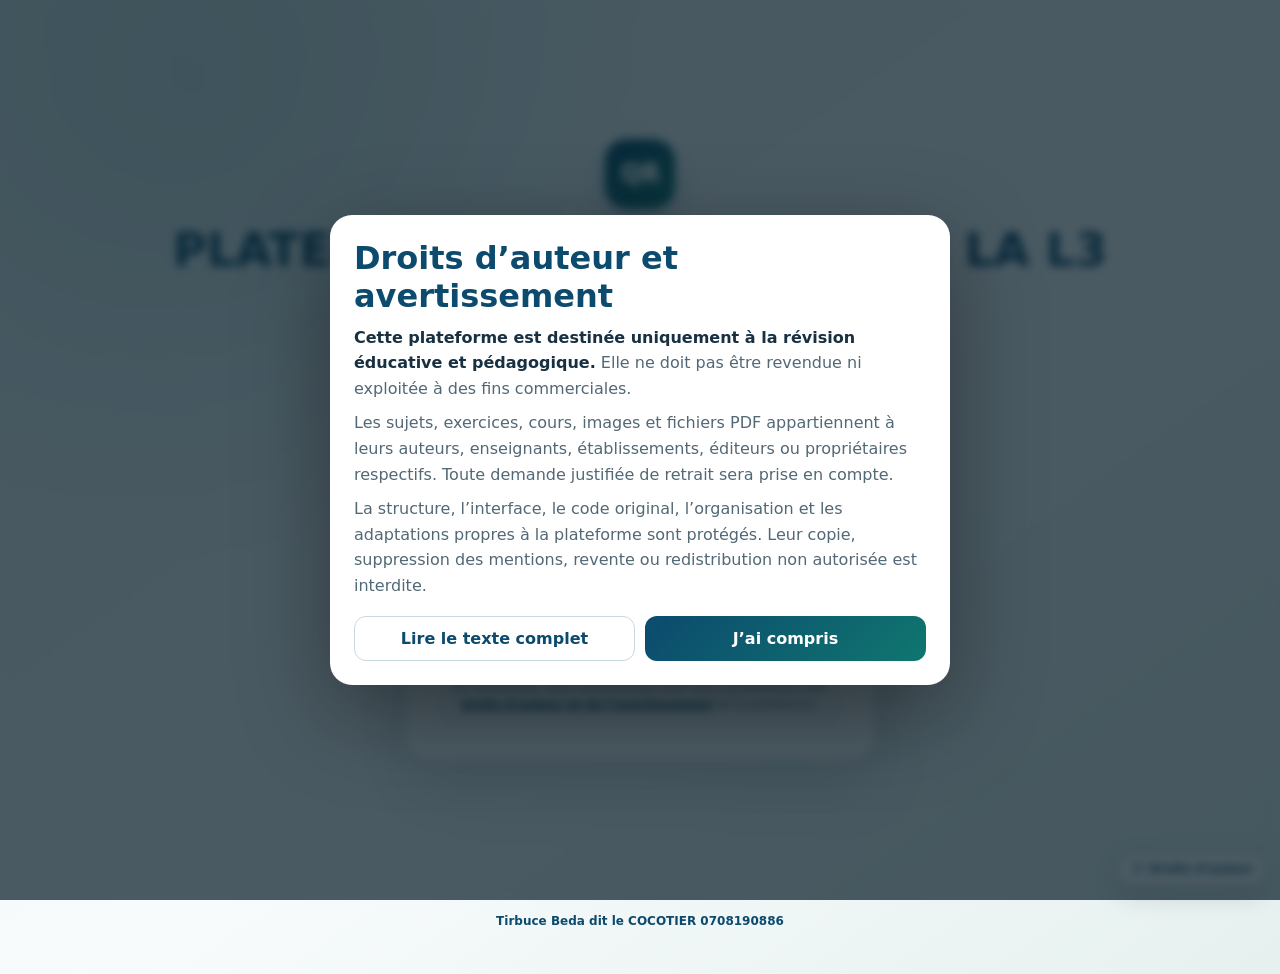
==== commit b756b87c: "Add files via upload" ====
--- a/index.html
+++ b/index.html
@@ -199,7 +199,9 @@
 @media print{#siteCredit{padding:10px;color:#000}}
 
 </style>
-</head>
+<style>
+.recover-code{margin-top:16px;border-top:1px solid #d7e4e8;padding-top:14px}.recover-code summary{cursor:pointer;text-align:center;color:#0c4a6e;font-weight:800}.recover-code p{font-size:13px;line-height:1.5;color:#526875}.recover-code .field{margin-top:12px}.recover-code #recoverName,.recover-code #recoverAntenne{text-transform:none;letter-spacing:normal}.recover-code #recoverDigits{letter-spacing:.12em}.recover-code #recoverMessage{min-height:0;margin:12px 0}.recover-code #recoverResult{padding:14px;border-radius:12px;background:#e7f8ee;color:#12663d}.recover-code #recoveredCode{display:block;font-size:25px;letter-spacing:.08em;margin-top:6px}.recover-help a{color:#0c4a6e}.recover-code .hidden{display:none!important}
+</style></head>
 <body>
   <main class="page">
     <div class="shell">
@@ -217,9 +219,24 @@
             <input id="codeInput" type="password" autocomplete="current-password" autocapitalize="characters" spellcheck="false" placeholder="Entrez votre code" required>
           </div>
           <button class="primary" type="submit">Continuer</button>
+        </form>
+
+        <details class="recover-code" id="recoverCode">
+          <summary>Retrouver mon code</summary>
+          <form id="recoverCodeForm" novalidate>
+            <p>Indiquez votre nom et vos prénoms ainsi que les trois derniers chiffres de votre numéro enregistré.</p>
+            <div class="field"><label for="recoverName">Nom et prénoms</label><input id="recoverName" type="text" autocomplete="name" placeholder="Votre nom et vos prénoms" required></div>
+            <div class="field"><label for="recoverDigits">Trois derniers chiffres du numéro</label><input id="recoverDigits" type="text" inputmode="numeric" pattern="[0-9]{3}" maxlength="3" autocomplete="off" placeholder="Ex. 086" required></div>
+            <div class="field hidden" id="recoverAntenneField"><label for="recoverAntenne">Antenne</label><input id="recoverAntenne" type="text" autocomplete="off" placeholder="Ex. Abengourou"></div>
+            <button class="primary" type="submit">Rechercher mon code</button>
+            <p id="recoverMessage" role="status" aria-live="polite"></p>
+            <div id="recoverResult" class="hidden"><span>Votre code d’accès :</span> <strong id="recoveredCode"></strong><button class="primary" id="useRecoveredCode" type="button">Utiliser ce code</button></div>
+            <p class="recover-help">Besoin d’aide ? Tirbuce Beda : <a href="tel:0708190886">0708190886</a></p>
+          </form>
+        </details>
           <p class="error" id="loginError" role="alert"></p>
           <p class="legal-login-note">En continuant, vous reconnaissez avoir pris connaissance des <a href="droits-auteur.html">droits d’auteur et de l’avertissement</a> de la plateforme.</p>
-        </form>
+        
       </section>
 
       <section class="panel hidden" id="chooserPanel">
@@ -246,7 +263,7 @@
 /* ===== CODES D’ACCÈS — intégré directement dans la page ===== */
 // Liste commune des comptes autorisés.
 // Liste commune des comptes autorisés pour les cinq espaces.
-window.SHARED_SITE_ACCOUNTS=[{"id":1,"name":"ABA DIANE CLAVERIE","phone":"0747386779","code":"AD779","antenne":"ABENGOUROU"},{"id":2,"name":"ABAKA JEAN MARIE VIANNEY","phone":"0160802373","code":"AJ373","antenne":"ABENGOUROU","secondaryPhones":["0758228933"],"filiere":"IDE"},{"id":3,"name":"ABBE Michelle-Ella","phone":"0777751140","code":"AM140","antenne":"ABENGOUROU"},{"id":4,"name":"ABE N'DRIN DELIMA DORIANE","phone":"0759028107","code":"AN107","filiere":"IDE","nameAliases":["ABE N'DRIN DELIMA","ABE"],"antenne":"ABENGOUROU"},{"id":5,"name":"Abeu reine","phone":"0749126482","code":"AR482","antenne":"ABENGOUROU"},{"id":6,"name":"abi ange dominique","phone":"0502461581","code":"AA581","antenne":"ABENGOUROU"},{"id":7,"name":"ABI ANGEDOMINIQUE ANISSA","phone":"50246181","code":"AA181","antenne":"ABENGOUROU"},{"id":8,"name":"ABLE GUY MARTIAL YANNICK","phone":"0767472310","code":"AG310","antenne":"ABENGOUROU"},{"id":9,"name":"ABOA AWOBI JULIANA","phone":"0747762334","code":"AA334","antenne":"ABENGOUROU"},{"id":10,"name":"ABOU CHILE MARIE JOSÉE 0789874768","phone":"0789874768","code":"AC768","antenne":"ABENGOUROU"},{"id":11,"name":"ABY AGOA ARSÈNE DIEU DONNÉ","phone":"0789191243","code":"AA243","antenne":"ABENGOUROU"},{"id":12,"name":"ACHI CARINE","phone":"0546755936","code":"AC936","antenne":"ABENGOUROU"},{"id":13,"name":"ACHi JOEL CYRILLE GHISLAIN","phone":"0102051428","code":"AJ428","antenne":"ABENGOUROU"},{"id":14,"name":"ACHY KOUADIO RENAULD BENJAMIN","phone":"0798814258","code":"AK258","antenne":"ABENGOUROU","filiere":"SFM"},{"id":15,"name":"ADAGBA DETCHIO EMMANUELA","phone":"0152387103","code":"AD103","antenne":"ABENGOUROU"},{"id":16,"name":"ADEPO AXELLE Emmanuella","phone":"0565361173","code":"AA173","antenne":"ABENGOUROU"},{"id":17,"name":"ADIKO ATSE FRANCK ALEX","phone":"0556719328","code":"AA328","filiere":"IDE","antenne":"ABENGOUROU"},{"id":18,"name":"ADIKO MARIUS TRÉSOR","phone":"0143916110","code":"AM110","antenne":"ABENGOUROU"},{"id":19,"name":"ADINGRA KESSIA ELLA","phone":"0767829004","code":"AK004","antenne":"ABENGOUROU"},{"id":20,"name":"ADJEI KOFFI DAVID","phone":"0143344748","code":"AK748","antenne":"ABENGOUROU"},{"id":21,"name":"ADJEMIAN KOUASSI DJOBENE ISAC","phone":"0710838022","code":"AK022","antenne":"ABENGOUROU"},{"id":22,"name":"ADJEMIN KOUANIN GENEVIEVRE","phone":"0584074725","code":"AK725","antenne":"ABENGOUROU"},{"id":23,"name":"ADJOUMANI AKUA ADJEPOMAH SOPHIE","phone":"0778339466","code":"AA466","antenne":"ABENGOUROU"},{"id":24,"name":"ADOM ASSIEDOUA EUGÉNIE","phone":"0172785141","code":"AA141","antenne":"ABENGOUROU"},{"id":25,"name":"ADOMPO GILLES ARMAND","phone":"0767391560","code":"AG560","antenne":"ABENGOUROU"},{"id":26,"name":"ADON CHARLE ANNELLE","phone":"0720500587","code":"AC587","antenne":"ABENGOUROU"},{"id":27,"name":"ADON THÈCLE JOËLLE","phone":"0769791345","code":"AT345","antenne":"ABENGOUROU"},{"id":28,"name":"ADOU ABENAN JOSIANE","phone":"0759953697","code":"AA697","antenne":"ABENGOUROU"},{"id":29,"name":"ADOU ADJO ANGE PATRICIA","phone":"0748355113","code":"AA113","antenne":"ABENGOUROU"},{"id":30,"name":"ADOU AFFOUA FROUWA MONIQUE","phone":"0777927662","code":"AA662","antenne":"ABENGOUROU"},{"id":31,"name":"ADOU AKUA N’KETIA","phone":"0749114995","code":"AA995","antenne":"ABENGOUROU"},{"id":32,"name":"ADOU HOMAH MADELEINE SOPHIE","phone":"0709901717","code":"AH717","antenne":"ABENGOUROU"},{"id":33,"name":"ADOU MAURICETTE","phone":"0170923294","code":"AM294","antenne":"ABENGOUROU"},{"id":34,"name":"Adou Mauricette","phone":"0747654744","code":"AM744","antenne":"ABENGOUROU"},{"id":35,"name":"ADOU NAH CHARLOTTE","phone":"0789335578","code":"AN578","antenne":"ABENGOUROU"},{"id":36,"name":"ADOU RAÏSSA N'GUESSAN VÉRONIQUE","phone":"0749389791","code":"AR791","antenne":"ABENGOUROU"},{"id":37,"name":"ADOU SEKA VANCESLAS","phone":"0594079833","code":"AS833","codeAliases":["AS833A"],"secondaryPhones":["0594070833"],"antenne":"ABENGOUROU"},{"id":38,"name":"ADOU THECLE TATIANA","phone":"0749953819","code":"AT819","antenne":"ABENGOUROU"},{"id":39,"name":"ADZA MARIE ELVICA CHIEPO","phone":"0505074774","code":"AM774","antenne":"ABENGOUROU"},{"id":40,"name":"AGBATOU KPATTA STANISLAS","phone":"0586585838","code":"AK838","antenne":"ABENGOUROU","filiere":"IDE"},{"id":41,"name":"AGBEDJE N' TAHO CALISTE ROLANDE","phone":"0504185965","code":"AN965","antenne":"ABENGOUROU"},{"id":42,"name":"AGBOLI PITIOH ISABELLE-DANIELLE","phone":"0768533034","code":"AP034","antenne":"ABENGOUROU"},{"id":43,"name":"AGNISSAN HENRY STEPHANE","phone":"0769895982","code":"AH982","antenne":"ABENGOUROU"},{"id":44,"name":"AGNISSAN KOUASSI LÉONCE","phone":"0768540748","code":"AK748A","antenne":"ABENGOUROU"},{"id":45,"name":"AGUIE CACHY VICTORINE","phone":"0718426377","code":"AC377","filiere":"IDE","antenne":"ABENGOUROU"},{"id":46,"name":"AHIN BAH FAVIANA DE VALENCIA","phone":"0759456718","code":"AB718","codeAliases":["AB618"],"secondaryPhones":["0759457618"],"filiere":"IDE","antenne":"ABENGOUROU"},{"id":47,"name":"AHOSSO KOUADJA FABRICE","phone":"0161510620","code":"AK620","antenne":"ABENGOUROU"},{"id":48,"name":"AHOUA BROU JEAN","phone":"0759125404","code":"AB404","antenne":"ABENGOUROU"},{"id":49,"name":"AHUA NICOLAS DIEUDONNE","phone":"0102453126","code":"AN126","antenne":"ABENGOUROU"},{"id":50,"name":"AKAFFOU STÉPHANIE CHANNELLE","phone":"0545585057","code":"AS057","antenne":"ABENGOUROU"},{"id":51,"name":"AKANJI MARIETTE","phone":"0103921168","code":"AM168","antenne":"ABENGOUROU"},{"id":52,"name":"AKE BOTI AGNÈS","phone":"0769954012","code":"AB012","antenne":"ABENGOUROU"},{"id":53,"name":"AKE N'DA MARIE CLAUDIA","phone":"0575599932","code":"AN932","codeAliases":["AN932A"],"secondaryPhones":["0575959932"],"antenne":"ABENGOUROU"},{"id":54,"name":"Akesse ange Marilyne Judith","phone":"0708435999","code":"AA999","antenne":"ABENGOUROU"},{"id":55,"name":"AKESSE EHUI STANISLAS YANNICK","phone":"0747070623","code":"AE623","antenne":"ABENGOUROU"},{"id":56,"name":"Akissi SOPIE MARIE ESPÉRANCE","phone":"0595052603","code":"AS603","antenne":"ABENGOUROU"},{"id":57,"name":"AKOCHI AGBE SAMUEL","phone":"0747244945","code":"AA945","antenne":"ABENGOUROU"},{"id":58,"name":"AKOUN SOPIE ORPHEE CORINE","phone":"0716007935","code":"AS935","antenne":"ABENGOUROU","filiere":"IDE"},{"id":59,"name":"AKPA EMELINE","phone":"0787832814","code":"AE814","antenne":"ABENGOUROU"},{"id":60,"name":"Allé amon debora","phone":"0103022701","code":"AA701","antenne":"ABENGOUROU"},{"id":61,"name":"ALLE YANNICK-SAINT-CLAVER","phone":"0140814564","code":"AY564","antenne":"ABENGOUROU"},{"id":62,"name":"ALLOU AFFOUA BERNADETTE CYNTHIA","phone":"0748266388","code":"AA388","filiere":"SFM","antenne":"ABENGOUROU"},{"id":63,"name":"AMALAMAN ALLOU ADRIENNE","filiere":"IDE","phone":"0748479280","code":"AA280","antenne":"ABENGOUROU"},{"id":64,"name":"AMAN KOUADIO FABRICE","phone":"0555537924","code":"AK924","antenne":"ABENGOUROU"},{"id":65,"name":"AMIAN AMIAN BERNARD","phone":"0502208249","code":"AA249","codeAliases":["AB249","AB264"],"nameAliases":["AMIAN BERNARD"],"filiere":"IDE","secondaryPhones":["0777780264"],"antenne":"ABENGOUROU"},{"id":67,"name":"AMOA KANGA BERNADETTE","phone":"0748487037","code":"AK037","antenne":"ABENGOUROU"},{"id":68,"name":"AMOAKON ADJOUA FRÉDÉRIQUE LARISSA","phone":"0757476644","code":"AA644","antenne":"ABENGOUROU"},{"id":69,"name":"AMOIKON AKA BLANCHARD","phone":"0717794759","code":"AA759","antenne":"ABENGOUROU"},{"id":70,"name":"ANANI BLANDINE","phone":"0505805987","code":"AB987","antenne":"ABENGOUROU"},{"id":71,"name":"ANDETCHI KADJO ANDERSON","phone":"0748097948","code":"AK948","antenne":"ABENGOUROU"},{"id":72,"name":"ANE ASSAMA DIANE","phone":"0102447642","code":"AA642","antenne":"ABENGOUROU"},{"id":73,"name":"ANGBO KOUSSO CLAIRE TELOR","phone":"0767930481","code":"AK481","antenne":"ABENGOUROU"},{"id":74,"name":"ANGORA FRANCK KOFFI ANDERSON","phone":"0747955950","code":"AF950","antenne":"ABENGOUROU"},{"id":75,"name":"ANIN EPIE ROSEMONDE","phone":"0749833935","code":"AE935","antenne":"ABENGOUROU","filiere":"IDE"},{"id":76,"name":"ANIN SONAN STÉPHANIE CHRISTELLE","phone":"0709779977","code":"AS977","antenne":"ABENGOUROU"},{"id":77,"name":"ANOH MARLENE LYDIA","phone":"0707333984","code":"AM984","antenne":"ABENGOUROU"},{"id":78,"name":"Anon KOUASSY LIONEL","phone":"0152421533","code":"AK533","antenne":"ABENGOUROU"},{"id":79,"name":"AQUESSE N’GORAN FREDERIC","phone":"0708670388","code":"AN388","antenne":"ABENGOUROU"},{"id":80,"name":"ARRIA CHAYE AMANDINE","phone":"0748726219","code":"AC219","antenne":"ABENGOUROU"},{"id":81,"name":"ASSAMOA AKOUA TCHOUMASSIWA","phone":"0749285014","code":"AA014","antenne":"ABENGOUROU"},{"id":82,"name":"ASSAMOI CHADON SANDRINE","phone":"0789288452","code":"AC452","antenne":"ABENGOUROU"},{"id":83,"name":"ASSANDE MANOU MARTINE","phone":"0546737090","code":"AM090","antenne":"ABENGOUROU"},{"id":85,"name":"ASSANVO KOFFI JEAN BAPTISTE","phone":"0586636101","code":"AK101","antenne":"ABENGOUROU"},{"id":87,"name":"ASSEMIEN SOMALA YOLANDE","phone":"0706527240","code":"AS240","antenne":"ABENGOUROU"},{"id":88,"name":"ASSEUFI GUY CYRILLE","phone":"0170318444","code":"AG444","antenne":"ABENGOUROU"},{"id":89,"name":"Assi Api Béatrice","phone":"0706819423","code":"AA423","antenne":"ABENGOUROU"},{"id":90,"name":"ASSI CACHIA HERMINE LESLIE","phone":"0711138833","code":"AC833","antenne":"ABENGOUROU"},{"id":91,"name":"ASSI CHABEL PONCE KOUASSI","phone":"0779546650","code":"AC650","antenne":"ABENGOUROU"},{"id":92,"name":"ASSI Estelle Epiphanie","phone":"0789978003","code":"AE003","antenne":"ABENGOUROU"},{"id":93,"name":"ASSI ESTELLE EPIPHANIE","phone":"0749310181","code":"AE181","filiere":"SFM","antenne":"ABENGOUROU"},{"id":94,"name":"ASSI KOUSSO MARIE FRANCE","phone":"0779469745","code":"AK745","antenne":"ABENGOUROU"},{"id":95,"name":"ASSI SOPIE OLGA","phone":"0709717007","code":"AS007","antenne":"ABENGOUROU"},{"id":96,"name":"ASSIE EBA ÉPIPHANIE LAURE","phone":"0777523323","code":"AE323","antenne":"ABENGOUROU"},{"id":97,"name":"ASSIEKRO GANH MARINA STÉPHANIE","phone":"O759439389","code":"AG389","antenne":"ABENGOUROU"},{"id":98,"name":"ATHEBA AKABLALO MELISSA KEVINE","phone":"0787392823","code":"AA823","antenne":"ABENGOUROU"},{"id":99,"name":"ATSE AMBEU THIBAUT","phone":"0102222567","code":"AA567","antenne":"ABENGOUROU"},{"id":100,"name":"ATSE FERRAND","phone":"0757742041","code":"AF041","antenne":"ABENGOUROU"},{"id":102,"name":"ATSE JEAN FRANÇOIS RÉGIS","phone":"0768650676","code":"AJ676","antenne":"ABENGOUROU"},{"id":103,"name":"ATSE MICHAEL-DÉSIRÉ","phone":"0758446451","code":"AM451","antenne":"ABENGOUROU"},{"id":104,"name":"ATSE RODRIGUE DECAS","phone":"0705616904","code":"AR904","antenne":"ABENGOUROU"},{"id":105,"name":"ATSE SOPIE CELESTE","phone":"0747303725","code":"AS725","antenne":"ABENGOUROU"},{"id":106,"name":"ATTA DANIEL ROMARIC","phone":"0769988659","code":"AD659","filiere":"IDE","antenne":"ABENGOUROU"},{"id":107,"name":"ATTA KOFFI PRUDENCE","phone":"0748753973","code":"AK973","antenne":"ABENGOUROU"},{"id":108,"name":"ATTA N DA INNOCENT","phone":"0747586016","code":"AN016","codeAliases":["AN016A"],"secondaryPhones":["0747580016"],"antenne":"ABENGOUROU"},{"id":109,"name":"ATTE GRACE BÉNÉDICTE ESTHER","phone":"0544921230","code":"AG230","antenne":"ABENGOUROU"},{"id":110,"name":"AYE EDMONDE","phone":"0788247262","code":"AE262","antenne":"ABENGOUROU"},{"id":111,"name":"AYENON SOPIE LAURETTE ANGELA","phone":"0596844217","code":"AS217","antenne":"ABENGOUROU"},{"id":112,"name":"AYEWO N'TAKPE EVARISTE","phone":"0545222505","code":"AN505","antenne":"ABENGOUROU"},{"id":113,"name":"AZOUMANA WASS YAH MARAMA","phone":"0748042614","code":"AW614","filiere":"IDE","antenne":"ABENGOUROU"},{"id":114,"name":"BABE BOUAYE MARIE ANGE","phone":"0788704833","code":"BB833","codeAliases":["BM833"],"nameAliases":["BABE MARIE ANGE"],"antenne":"ABENGOUROU"},{"id":116,"name":"BABO SARA EVELYNE","phone":"0702970497","code":"BS497","codeAliases":["BS497A"],"secondaryPhones":["0702910497"],"antenne":"ABENGOUROU"},{"id":117,"name":"BADOU AKOUA MARIE MADELEINE","phone":"0502987251","code":"BA251","antenne":"ABENGOUROU"},{"id":118,"name":"BADOU YAO KOUNADOU","phone":"0748452311","code":"BY311","filiere":"SFM","antenne":"ABENGOUROU"},{"id":119,"name":"BAH OUEBE MONDESIRE","phone":"0566241142","code":"BO142","antenne":"ABENGOUROU"},{"id":120,"name":"BAHI DREBA PERSIDE","phone":"0709872782","code":"BD782","antenne":"ABENGOUROU"},{"id":121,"name":"BAKAYOKO FATOUMATA","phone":"0788126326","code":"BF326","antenne":"ABENGOUROU"},{"id":122,"name":"BAKUI ADJA ANNE-MARIE","phone":"0777070271","code":"BA271","antenne":"ABENGOUROU"},{"id":123,"name":"BALE GUY SERGE","phone":"0757576865","code":"BG865","antenne":"ABENGOUROU"},{"id":124,"name":"BALLO ABOULAYE","phone":"0789455575","code":"BA575","antenne":"ABENGOUROU"},{"id":125,"name":"BAMBA AMINAN","phone":"0769523280","code":"BA280","antenne":"ABENGOUROU"},{"id":126,"name":"BAMBA GRÂCE","phone":"0103432942","code":"BG942","antenne":"ABENGOUROU","filiere":"IDE"},{"id":127,"name":"BANGOULI youa Lauriane","phone":"0759878634","code":"BY634","antenne":"ABENGOUROU"},{"id":128,"name":"BARRY TENIN","phone":"0545752755","code":"BT755","antenne":"ABENGOUROU"},{"id":129,"name":"Batoua wahameu Edwige","phone":"0749742701","code":"BW701","antenne":"ABENGOUROU"},{"id":130,"name":"BAYORO TITI EVARIST","phone":"0507230852","code":"BT852","antenne":"ABENGOUROU"},{"id":131,"name":"BECHE AKICHI FLORA","phone":"0151985795","code":"BA795","antenne":"ABENGOUROU"},{"id":132,"name":"BECHET LISE LORRAINE AKICHI","phone":"0787042325","code":"BL325","antenne":"ABENGOUROU"},{"id":133,"name":"BEDA CHIEPO CHRISTELLE","phone":"0759636747","code":"BC747","antenne":"ABENGOUROU"},{"id":134,"name":"BEDA TIRBUCE PATERNE","phone":"0708190886","code":"BT886","codeAliases":["BB886"],"nameAliases":["BEDA BEDA"],"filiere":"IDE","antenne":"ABENGOUROU"},{"id":135,"name":"Bekoin Lydie","phone":"0707987805","code":"BL805","antenne":"ABENGOUROU"},{"id":136,"name":"BEKOU MARIA","phone":"0709394961","code":"BM961","antenne":"ABENGOUROU"},{"id":137,"name":"BEKOULINDJO KROU Lambert","phone":"0758052344","code":"BK344","antenne":"ABENGOUROU"},{"id":138,"name":"BELI N'GUESSAN ROLANDE","phone":"0708635442","code":"BN442","antenne":"ABENGOUROU"},{"id":139,"name":"BENE YAWA MARIE ANGE","phone":"0748469991","code":"BY991","antenne":"ABENGOUROU"},{"id":140,"name":"BERTE ISSA","phone":"0574535583","code":"BI583","filiere":"IDE","antenne":"ABENGOUROU"},{"id":141,"name":"BEUGRE LATH LUTIA","phone":"0707298175","code":"BL175","antenne":"ABENGOUROU"},{"id":142,"name":"BIDIMA BARKISSA","phone":"0140671098","code":"BB098","antenne":"ABENGOUROU"},{"id":143,"name":"BIENVENU YAPOGA JUNIOR","phone":"0779653490","code":"BY490","antenne":"ABENGOUROU"},{"id":144,"name":"Bile koffi sylvestre","phone":"0778831635","code":"BK635","antenne":"ABENGOUROU"},{"id":145,"name":"BINI AMINATA","phone":"0575146335","code":"BA335","filiere":"IDE","antenne":"ABENGOUROU"},{"id":146,"name":"BINI ANZATA OUATTARA","phone":"0505273673","code":"BA673","antenne":"ABENGOUROU"},{"id":147,"name":"BINI YEBOUA KOFFI GUILLAUME","phone":"0758222405","code":"BY405","filiere":"IDE","antenne":"ABENGOUROU"},{"id":148,"name":"BITIE ODETTE","phone":"0707205374","code":"BO374","antenne":"ABENGOUROU","filiere":"IDE"},{"id":149,"name":"Bitty clémence","phone":"0747424331","code":"BC331","antenne":"ABENGOUROU"},{"id":150,"name":"BLIN CHANTAL","phone":"0748636261","code":"BC261","antenne":"ABENGOUROU"},{"id":151,"name":"BOA ASSI YANNICK LAURENT","phone":"0575154726","code":"BA726","antenne":"ABENGOUROU"},{"id":152,"name":"BOA MALA CATHERINE","phone":"0747060601","code":"BM601","antenne":"ABENGOUROU"},{"id":153,"name":"BOKA APATA BRICE BENSON","phone":"0779566741","code":"BA741","antenne":"ABENGOUROU"},{"id":154,"name":"BOKA MONCHO CYNTHIA","phone":"0758866857","code":"BC857","antenne":"ABENGOUROU","nameAliases":["Boka Cynthia"],"filiere":"IDE"},{"id":155,"name":"Boni Boussou Estelle","phone":"0717204098","code":"BB098A","antenne":"ABENGOUROU"},{"id":156,"name":"BONSSON N'GADI ERIC","phone":"0545913026","code":"BN026","antenne":"ABENGOUROU"},{"id":158,"name":"BOSSO MAINGOUMIN JEAN ELYSE","phone":"0142464948","code":"BM948","antenne":"ABENGOUROU"},{"id":159,"name":"BOSSON OI BOSSON PROSPER","phone":"0749470868","code":"BO868","antenne":"ABENGOUROU"},{"id":160,"name":"BOTTI AYA DORIANE-ESTHER MILENE","phone":"0768193241","code":"BA241","antenne":"ABENGOUROU"},{"id":161,"name":"BOUA AMON JEAN-YVES","phone":"0757488336","code":"BA336","antenne":"ABENGOUROU"},{"id":162,"name":"BOUA BOKA AFFO OLGA PALOMA","phone":"0502188627","code":"BB627","antenne":"ABENGOUROU","filiere":"IDE"},{"id":163,"name":"BOUADOU KUMANSI HERVE","phone":"0704226080","code":"BK080","antenne":"ABENGOUROU"},{"id":164,"name":"BOUIKALO EPSE ZOHOULOUA LOU BOTTY OLGAS DE PAUL","phone":"0749835963","code":"BE963","antenne":"ABENGOUROU"},{"id":165,"name":"BOUO SALAMATA","phone":"0749880248","code":"BS248","codeAliases":["BS248A"],"secondaryPhones":["0749980248"],"antenne":"ABENGOUROU"},{"id":166,"name":"BREDOU BENDE ARMAND","phone":"0847964679","code":"BB679","antenne":"ABENGOUROU"},{"id":167,"name":"BREDOUM ATTAWA","phone":"0777442880","code":"BA880","antenne":"ABENGOUROU"},{"id":168,"name":"BROU AHOUO PULCHÉRIE","phone":"0544554414","code":"BA414","filiere":"IDE","antenne":"ABENGOUROU"},{"id":169,"name":"BROU DIAMBRA ÉRIC","phone":"0140136683","code":"BD683","filiere":"IDE","antenne":"ABENGOUROU"},{"id":170,"name":"BROU KOUAME AHOU GENEVIÈVE","phone":"0584911157","code":"BK157","antenne":"ABENGOUROU"},{"id":171,"name":"BROU N’DOLI","phone":"0788246461","code":"BN461","antenne":"ABENGOUROU"},{"id":172,"name":"BROU OI BROU JEAN","phone":"0757566168","code":"BO168","antenne":"ABENGOUROU"},{"id":173,"name":"BROU SOPIE ARNOLD GWLADYS","phone":"0706836114","code":"BS114","antenne":"ABENGOUROU"},{"id":174,"name":"CAMARA AFFISSATA","phone":"0717612034","code":"CA034","antenne":"ABENGOUROU"},{"id":175,"name":"Coulibaly Abdoulaye","phone":"0504206281","code":"CA281","antenne":"ABENGOUROU"},{"id":176,"name":"COULIBALY MADJOUMA","phone":"0708900910","code":"CM910","antenne":"ABENGOUROU"},{"id":177,"name":"COULIBALY ZIE","phone":"0759478258","code":"CZ258","antenne":"ABENGOUROU","filiere":"IDE"},{"id":178,"name":"DAFFOU DORIS AMÉDÉE D'ASSISE","phone":"0777084858","code":"DD858","antenne":"ABENGOUROU"},{"id":179,"name":"DAH TOTO JACQUES","phone":"0101041341","code":"DT341","antenne":"ABENGOUROU"},{"id":180,"name":"DAKON AKUA SONIA","phone":"0503430673","code":"DA673","filiere":"IDE","antenne":"ABENGOUROU"},{"id":181,"name":"DAMOUE AÏCHATOU","phone":"0757927929","code":"DA929","filiere":"SFM","antenne":"ABENGOUROU"},{"id":182,"name":"DAOU MARIAM FLAVIE VIERRA","phone":"0574771636","code":"DM636","antenne":"ABENGOUROU"},{"id":183,"name":"DASSE ZIKIDA AUDE HERMINE","phone":"0777104461","code":"DZ461","antenne":"ABENGOUROU"},{"id":184,"name":"DATTE ABENAN ATTAWA GENEVIÈVE","phone":"0595395830","code":"DA830","antenne":"ABENGOUROU"},{"id":185,"name":"DÉDÉ AIMLA AUDE MARIE MICHELLE","phone":"0757223830","code":"DA830A","antenne":"ABENGOUROU"},{"id":186,"name":"SEKA KOUSSO GISLAINE MANUELA","phone":"0758317555","code":"SK555","filiere":"IDE","antenne":"ABENGOUROU"},{"id":187,"name":"DERE FLORE ADELINE","phone":"0707291198","code":"DF198","filiere":"IDE","antenne":"ABENGOUROU"},{"id":188,"name":"DIAKITÉ AMINATA BEH","phone":"0748491895","code":"DA895","antenne":"ABENGOUROU"},{"id":189,"name":"DIALLO ASSETOU","phone":"0705051737","code":"DA737","antenne":"ABENGOUROU"},{"id":190,"name":"DIALLO Mariam","phone":"0747902203","code":"DM203","filiere":"IDE","antenne":"ABENGOUROU"},{"id":191,"name":"DIAMBRA BORIS","phone":"0142351698","code":"DB698","filiere":"IDE","antenne":"ABENGOUROU"},{"id":192,"name":"DIAN DIAN ARISTIDE","phone":"0788525436","code":"DD436","antenne":"ABENGOUROU"},{"id":193,"name":"DIARRA ADOU PACÔME","phone":"0709410394","code":"DA394","antenne":"ABENGOUROU"},{"id":194,"name":"DIARRA BRAKISSA","phone":"0709031372","code":"DB372","antenne":"ABENGOUROU"},{"id":195,"name":"DIARRA MANDJARA","phone":"0586055315","code":"DM315","antenne":"ABENGOUROU"},{"id":196,"name":"DIASSIN RUSSEL FRANKLIN","phone":"0545839169","code":"DR169","antenne":"ABENGOUROU"},{"id":197,"name":"DIBI AKISSI YVANNA PENIELLE","phone":"0171985667","code":"DA667","antenne":"ABENGOUROU"},{"id":198,"name":"Dieth Victoria Marie-Dominique Christelle","phone":"0747155867","code":"DV867","antenne":"ABENGOUROU"},{"id":199,"name":"DIOMANDÉ MANSOHODE CHRISTELLE","phone":"0799673241","code":"DM241","antenne":"ABENGOUROU"},{"id":200,"name":"DIOMANDE SOPOUDE WILFRIED","phone":"0714970571","code":"DS571","antenne":"ABENGOUROU"},{"id":201,"name":"DIZO LYDIE PATRICIA","phone":"0748473125","code":"DL125","antenne":"ABENGOUROU"},{"id":202,"name":"DJADOU DAMETE BÉATRICE","phone":"0707704580","code":"DD580","filiere":"IDE","antenne":"ABENGOUROU"},{"id":203,"name":"DJAHA N' GUESSAN VIRGINIE","phone":"0758860556","code":"DN556","filiere":"IDE","nameAliases":["DJAHA N' GUESSAN"],"antenne":"ABENGOUROU"},{"id":204,"name":"DJANÉ AKOUA CHARLEINNE","phone":"0716481538","code":"DA538","antenne":"ABENGOUROU"},{"id":205,"name":"DJEDJI AGOA CHARLENE","phone":"0777947661","code":"DA661","antenne":"ABENGOUROU"},{"id":206,"name":"DJOMAN BONINBIE BENITA","phone":"0777775503","code":"DB503","antenne":"ABENGOUROU"},{"id":207,"name":"DJRO AKE AGATHE BERTINE","phone":"0708126197","code":"DA197","antenne":"ABENGOUROU"},{"id":208,"name":"DOFFOU KAMAN CLÉMENT","phone":"0767834003","code":"DK003","antenne":"ABENGOUROU"},{"id":209,"name":"DOLLO ANGODO JORESSE","phone":"0708436545","code":"DA545","antenne":"ABENGOUROU"},{"id":210,"name":"DONGNI ADJA JOSEE REBECCA","phone":"0777132771","code":"DA771","antenne":"ABENGOUROU"},{"id":211,"name":"DONGO KOSSIA","phone":"0500751575","code":"DK575","antenne":"ABENGOUROU"},{"id":212,"name":"DRO LOU MIREILLE","phone":"0103664224","code":"DL224","filiere":"SFM","antenne":"ABENGOUROU"},{"id":213,"name":"Ducasse","phone":"0585304009","code":"DU009","antenne":"ABENGOUROU"},{"id":214,"name":"EBA ANGE","phone":"0777196166","code":"EA166","antenne":"ABENGOUROU"},{"id":215,"name":"EBI N'DA N'GOUAN ÉRIC","phone":"0747263020","code":"EN020","antenne":"ABENGOUROU"},{"id":216,"name":"Ebrotie anoh ermane desire","phone":"0767888786","code":"EA786","antenne":"ABENGOUROU"},{"id":217,"name":"EDJA KANGAH BERNADETTE","phone":"0506862962","code":"EK962","antenne":"ABENGOUROU"},{"id":218,"name":"EDJA KANGAH BERNADETTE","phone":"0748748966","code":"EK966","antenne":"ABENGOUROU"},{"id":219,"name":"EHOUMAN ADJO IRENE","phone":"0141007123","code":"EA123","filiere":"IDE","antenne":"ABENGOUROU"},{"id":220,"name":"EHOUMAN GUILLAUME KUMOU","phone":"0757226446","code":"EG446","antenne":"ABENGOUROU"},{"id":221,"name":"EKISSI EKISSI SERGES","phone":"0564523193","code":"EE193","antenne":"ABENGOUROU"},{"id":222,"name":"EKISSI SOPI RUTH","phone":"0152856452","code":"ES452","codeAliases":["ES452A"],"secondaryPhones":["0152885452"],"antenne":"ABENGOUROU"},{"id":223,"name":"EKORAN AFFOUÉ MARIE-JEANNE","phone":"0758488227","code":"EA227","antenne":"ABENGOUROU"},{"id":224,"name":"EKOU AYA MARIE -EDITH","phone":"0758512161","code":"EA161","antenne":"ABENGOUROU"},{"id":225,"name":"EKOU EHOUSSOU -BLA FLORA KERENE","phone":"0777570562","code":"EE562","filiere":"SFM","nameAliases":["EKOU EHOUSSOU -BLA FLORA"],"antenne":"ABENGOUROU"},{"id":226,"name":"EKOUMANO KOUADIO DANIEL","phone":"0799138062","code":"EK062","filiere":"IDE","antenne":"ABENGOUROU"},{"id":227,"name":"EKOUMANO KOUAKOU HONORE","phone":"0101798146","code":"EK146","antenne":"ABENGOUROU"},{"id":228,"name":"Ekoun Amenan ALice","phone":"0505219804","code":"EA804","antenne":"ABENGOUROU"},{"id":229,"name":"EKRA VADJO JORDIE CORYNNE","phone":"0747934814","code":"EV814","antenne":"ABENGOUROU"},{"id":230,"name":"ELLOU Fleur","phone":"0747071358","code":"EF358","antenne":"ABENGOUROU"},{"id":231,"name":"ESSAN OI ESSAN ARMAND ANTOINE","phone":"0709784475","code":"EO475","antenne":"ABENGOUROU"},{"id":232,"name":"ESSI EVAH ESTHER","phone":"0709065611","code":"EE611","antenne":"ABENGOUROU"},{"id":233,"name":"ESSO AKOUA NADÈGE","phone":"0103000201","code":"EA201","antenne":"ABENGOUROU"},{"id":234,"name":"ETTIEN ADOUBLA DIANE BERTILLE","phone":"0789471388","code":"EA388","antenne":"ABENGOUROU"},{"id":235,"name":"FAMISSA AKISSI KOROTOUME","phone":"0777776054","code":"FA054","antenne":"ABENGOUROU"},{"id":236,"name":"FODJO ABENAN FIENI TATIANA","phone":"0708282576","code":"FA576","antenne":"ABENGOUROU"},{"id":237,"name":"FOFANA MARIAM","phone":"0789905242","code":"FM242","antenne":"ABENGOUROU"},{"id":238,"name":"FOKOUO LAURENT","phone":"0788751322","code":"FO322","antenne":"ABENGOUROU","nameAliases":["FOKOUO"],"filiere":"IDE"},{"id":239,"name":"GABA KOUGNON PRINCE OLIVIER","phone":"0749940751","code":"GK751","antenne":"ABENGOUROU"},{"id":240,"name":"GALET GRÂCE SYNTICHE","phone":"0141305628","code":"GG628","antenne":"ABENGOUROU"},{"id":241,"name":"GBANE MAGAMY NOURAH","phone":"0748806441","code":"GM441","antenne":"ABENGOUROU"},{"id":242,"name":"GBEHI GNOANROU OLIVIA VINCIANE","phone":"O767638506","code":"GG506","antenne":"ABENGOUROU"},{"id":243,"name":"GNALI KOSSA MÉLAINE GAËLLE","phone":"0757227139","code":"GK139","antenne":"ABENGOUROU"},{"id":244,"name":"GNALY Lynda Stéphanie Nadège","phone":"0747964959","code":"GL959","antenne":"ABENGOUROU"},{"id":245,"name":"GNANGUI ANDREA EVELYNE REGINA","phone":"0140319502","code":"GA502","antenne":"ABENGOUROU"},{"id":246,"name":"Gnimassoun abenan grace ines","phone":"0778129314","code":"GA314","antenne":"ABENGOUROU"},{"id":247,"name":"GOGOUA MONICA HERMANCE","phone":"0708049409","code":"GM409","antenne":"ABENGOUROU"},{"id":248,"name":"GOHI BI GUESSAN AUGUST -MONDESIR","phone":"0788263371","code":"GB371","antenne":"ABENGOUROU"},{"id":249,"name":"GOHOU MARIE-PAULE INES","phone":"0787778409","code":"GM409A","antenne":"ABENGOUROU"},{"id":250,"name":"GOUA SOBIE BENEDICTE","phone":"0556718683","code":"GS683","antenne":"ABENGOUROU"},{"id":251,"name":"GOUEU SADIA YANNICK","phone":"0709529695","code":"GS695","antenne":"ABENGOUROU"},{"id":252,"name":"GOULY ANGE CHRISTELLE","phone":"0757290586","code":"GA586","antenne":"ABENGOUROU","filiere":"IDE"},{"id":253,"name":"GOUMO GNISSAN MASSA CLARISSE","phone":"0719363133","code":"GC133","nameAliases":["GOUMO GNISSAN MASSA CLARISSE","GOUMO CLARISSE"],"filiere":"IDE","antenne":"ABENGOUROU"},{"id":254,"name":"GUEPIE ADJESKA SOPIE CARINE","phone":"0703995580","code":"GA580","antenne":"ABENGOUROU"},{"id":255,"name":"GUEPIE EUDES LANDRY","phone":"0717138745","code":"GE745","antenne":"ABENGOUROU"},{"id":256,"name":"GUESSAN HENRI MICHEL GAURE D","phone":"0757809645","code":"GH645","antenne":"ABENGOUROU"},{"id":257,"name":"GUIGUI GBALENON EUNICE MEHETHABEEL 076899","phone":"0768991702","code":"GG702","antenne":"ABENGOUROU"},{"id":258,"name":"HIEN SANSAN","phone":"0545982205","code":"HS205","filiere":"IDE","antenne":"ABENGOUROU"},{"id":259,"name":"HOURA MOYAKAN ANNE DORCAS","phone":"0748593531","code":"HM531","antenne":"ABENGOUROU"},{"id":260,"name":"HOUSSOU ADOU KOUADIO JONAS","phone":"0747845808","code":"HA808","antenne":"ABENGOUROU","filiere":"IDE"},{"id":261,"name":"IBADOMBORO KRA IBRAHIM","phone":"0788371576","code":"IK576","filiere":"IDE","antenne":"ABENGOUROU"},{"id":262,"name":"IGE OMA BOLADJI GRACE","phone":"0702091304","code":"IO304","antenne":"ABENGOUROU"},{"id":263,"name":"IKPO CONSTANCE DOMINIQUE","phone":"0748769697","code":"IC697","antenne":"ABENGOUROU"},{"id":264,"name":"IRIE LOU ZAN MAËVA CARMEN MANUELA","phone":"0709117880","code":"IL880","antenne":"ABENGOUROU"},{"id":265,"name":"IRIO YAO BADOU VINCENT","phone":"0100581575","code":"IY575","antenne":"ABENGOUROU"},{"id":266,"name":"Jean Dupont","phone":"0701234567","code":"JD567","antenne":"ABENGOUROU"},{"id":267,"name":"KABLAN BROU JONAS","phone":"0150709648","code":"KB648","antenne":"ABENGOUROU"},{"id":268,"name":"KABLAN OI KABLAN ALFRED","phone":"0767594458","code":"KO458","antenne":"ABENGOUROU"},{"id":269,"name":"KABRAN N'GOUAN HABRAHAM GABRIEL","phone":"0709961485","code":"KN485","secondaryPhones":["0709961495"],"filiere":"IDE","antenne":"ABENGOUROU"},{"id":270,"name":"KACOU AMOIN PRISCA EDWIGE","phone":"0708370531","code":"KA531","antenne":"ABENGOUROU"},{"id":271,"name":"KACOU ASSAH MARTINE","phone":"0787746253","code":"KA253","filiere":"SFM","antenne":"ABENGOUROU"},{"id":272,"name":"KACOU TANOH MARIE MADELEINE","phone":"0704120994","code":"KT994","antenne":"ABENGOUROU"},{"id":273,"name":"KADJO MAGNE MARIE THÉRÈSE","phone":"0789643741","code":"KM741","filiere":"SFM","antenne":"ABENGOUROU"},{"id":274,"name":"KADJO NATHALIE CHRISTIANE","phone":"0576192183","code":"KN183","filiere":"IDE","antenne":"ABENGOUROU"},{"id":275,"name":"Kakou boris","phone":"0747289798","code":"KB798","antenne":"ABENGOUROU"},{"id":277,"name":"KAMBOU DJEMI","phone":"0709613591","code":"KD591","antenne":"ABENGOUROU"},{"id":278,"name":"KAMBOU MINI FLORE","phone":"0504504979","code":"KM979","antenne":"ABENGOUROU"},{"id":279,"name":"KAMENAN HENRI JOEL","phone":"0171993593","code":"KH593","antenne":"ABENGOUROU"},{"id":280,"name":"KANGA EKOA HÉLÈNE DORIANE","phone":"0708511340","code":"KE340","antenne":"ABENGOUROU"},{"id":281,"name":"KANGA KOFFI THOMAS","phone":"0788462859","code":"KK859","antenne":"ABENGOUROU"},{"id":282,"name":"KASSI DADO DANIEL","phone":"0719917961","code":"KD961","antenne":"ABENGOUROU"},{"id":284,"name":"KASSI EHUI ALEXANDRE","phone":"0759486685","code":"KE685","antenne":"ABENGOUROU"},{"id":285,"name":"KEINGNA ABELIA","phone":"747828216","code":"KA216","antenne":"ABENGOUROU"},{"id":286,"name":"KEÏTA BAMOUSSA","phone":"0757071339","code":"KB339","filiere":"IDE","antenne":"ABENGOUROU"},{"id":287,"name":"KERE KOUASSI ADJOUMANI JEAN PIERRE","phone":"0576681100","code":"KK100","antenne":"ABENGOUROU"},{"id":288,"name":"KLO GNENATY STÉPHANIE LOVE","phone":"0787664384","code":"KG384","antenne":"ABENGOUROU"},{"id":289,"name":"KOBENAN ATTA KOUAKOU MICHAEL","phone":"0787796164","code":"KA164","antenne":"ABENGOUROU"},{"id":290,"name":"KOBENAN KOUASSI FIDELE","phone":"0546028741","code":"KK741","antenne":"ABENGOUROU"},{"id":292,"name":"KODJO BOMO PAULINE","phone":"0709550405","code":"KB405","antenne":"ABENGOUROU"},{"id":293,"name":"KOFFI ABRAN ANNE-MARIE","phone":"0709137725","code":"KA725","antenne":"ABENGOUROU"},{"id":294,"name":"KOFFI ADJA JEANNETTE","phone":"0777942306","code":"KA306","antenne":"ABENGOUROU"},{"id":295,"name":"KOFFI AGNON JULIETTE ÉLODIE","phone":"0584378628","code":"KA628","antenne":"ABENGOUROU"},{"id":296,"name":"Koffi ahou alexise","phone":"0718792452","code":"KA452","antenne":"ABENGOUROU"},{"id":297,"name":"KOFFI AHOU LÉA","phone":"0748757789","code":"KA789","antenne":"ABENGOUROU"},{"id":298,"name":"KOFFI AKISSI ANGE ESTELLE","phone":"0709325590","code":"KA590","antenne":"ABENGOUROU"},{"id":299,"name":"KOFFI AKISSI BARBARA BENIWA","phone":"0749316977","code":"KA977","antenne":"ABENGOUROU"},{"id":300,"name":"KOFFI AKISSI INES MELISSA","phone":"0779476868","code":"KA868","antenne":"ABENGOUROU"},{"id":301,"name":"KOFFI AKOUA EUGENIE","phone":"0142554691","code":"KA691","antenne":"ABENGOUROU"},{"id":302,"name":"KOFFI AKOUA MOROSSAN TATIANA","phone":"0554655868","code":"KA868A","antenne":"ABENGOUROU"},{"id":303,"name":"KOFFI GOZOWLI GRÂCE LISANGE DOLORES","phone":"0778270892","code":"KG892","antenne":"ABENGOUROU"},{"id":304,"name":"KOFFI HENRI JOEL ELYSE","phone":"0709399776","code":"KH776","filiere":"IDE","antenne":"ABENGOUROU"},{"id":305,"name":"KOFFI KONAN ARISTIDE","phone":"0748575219","code":"KK219","antenne":"ABENGOUROU"},{"id":306,"name":"KOFFI KOUAKOU","phone":"0575766562","code":"KK562","antenne":"ABENGOUROU"},{"id":307,"name":"KOFFI KOUAKOU jean marie","phone":"0749941265","code":"KK265","antenne":"ABENGOUROU"},{"id":308,"name":"KOFFI KOUAME ANICET","phone":"0507512012","code":"KK012","antenne":"ABENGOUROU"},{"id":309,"name":"KOFFI MARIE DANIELLE","phone":"0798659818","code":"KM818","filiere":"IDE","antenne":"ABENGOUROU"},{"id":310,"name":"KOFFI N' GUESSAN ANGELA SABINE","phone":"0565714716","code":"KN716","filiere":"IDE","antenne":"ABENGOUROU"},{"id":311,"name":"KOFFI N'GUESSAN JACQUELINE","phone":"0767350911","code":"KN911","filiere":"IDE","antenne":"ABENGOUROU"},{"id":312,"name":"KOFFI N'GUESSAN JACQUELINE","phone":"0544829426","code":"KN426","antenne":"ABENGOUROU"},{"id":313,"name":"KOFFI NGUESSAN KEVIN","phone":"0759469007","code":"KN007","antenne":"ABENGOUROU"},{"id":314,"name":"KOFFI YAH HELEINE","phone":"0769176398","code":"KY398","antenne":"ABENGOUROU"},{"id":315,"name":"KOFFI YAO FERDINAND","phone":"0757667912","code":"KY912","filiere":"IDE","antenne":"ABENGOUROU"},{"id":316,"name":"KOKO YAO FÉLIX","phone":"0709858207","code":"KY207","antenne":"ABENGOUROU"},{"id":317,"name":"KOKORA BOSSOMA VIRGINIE","phone":"0779288297","code":"KB297","antenne":"ABENGOUROU"},{"id":318,"name":"KOLIBIA ETCHE MIREILLE","phone":"0747551515","code":"KE515","antenne":"ABENGOUROU"},{"id":319,"name":"KOMAN DAVY","phone":"0173235908","code":"KD908","antenne":"ABENGOUROU"},{"id":320,"name":"KOMAN FRANCK ROLAND","phone":"0565018926","code":"KF926","antenne":"ABENGOUROU"},{"id":321,"name":"kONAN ADJO YAH CÉCILE","phone":"0788089045","code":"KA045","codeAliases":["KA045A"],"nameAliases":["KONAN ADJO YAH CECILE"],"secondaryPhones":["0780809045"],"antenne":"ABENGOUROU"},{"id":322,"name":"KONAN ADJOUA LEONIE","phone":"0708658433","code":"KA433","antenne":"ABENGOUROU"},{"id":323,"name":"KONAN AKISSI CARELE","phone":"0788608056","code":"KA056","antenne":"ABENGOUROU"},{"id":324,"name":"KONAN AMENAN CYNTHIA DANIELLE","phone":"23P-2098IABG","code":"KA098","filiere":"IDE","secondaryPhones":["0789788305"],"antenne":"ABENGOUROU"},{"id":325,"name":"KONAN AMENAN GENEVIÈVE","phone":"0713578839","code":"KA839","antenne":"ABENGOUROU"},{"id":326,"name":"KONAN AMENAN IRÈNE","phone":"0758398058","code":"KA058","antenne":"ABENGOUROU"},{"id":327,"name":"KONAN KOUAKOU OLIVIER","phone":"0576606971","code":"KK971","filiere":"IDE","antenne":"ABENGOUROU"},{"id":328,"name":"KONAN KOUMOÉ AMOIN PASCALINE","phone":"0758580034","code":"KK034","codeAliases":["KK034A"],"nameAliases":["KONAN KOUMOE AMOIN PASCALINE"],"secondaryPhones":["0758380034"],"antenne":"ABENGOUROU"},{"id":329,"name":"KONAN YAO VENANCE BONAVENTURE","phone":"0707750788","code":"KY788","filiere":"IDE","antenne":"ABENGOUROU"},{"id":330,"name":"KONATE MAMADOU","phone":"0504343747","code":"KM747","antenne":"ABENGOUROU"},{"id":331,"name":"KONATE YSSOUF","phone":"0586341865","code":"KY865","antenne":"ABENGOUROU"},{"id":332,"name":"KONE AWA","phone":"07499461551","code":"KA551","antenne":"ABENGOUROU"},{"id":333,"name":"KONE KAFFO VANESSA INES","phone":"0707459284","code":"KK284","antenne":"ABENGOUROU"},{"id":334,"name":"KONÉ PIFUINE ROSE","phone":"0708786164","code":"KP164","antenne":"ABENGOUROU"},{"id":335,"name":"KONE ZELE","phone":"0506077749","code":"KZ749","antenne":"ABENGOUROU"},{"id":336,"name":"KONGA AMANI ANGE HORLY-TATIANA","phone":"0564301659","code":"KA659","antenne":"ABENGOUROU"},{"id":337,"name":"KONIN AKASSI NICOLE","phone":"0171582287","code":"KA287","antenne":"ABENGOUROU"},{"id":338,"name":"KONIN AMOIN INES","phone":"0798454550","code":"KA550","filiere":"IDE","antenne":"ABENGOUROU"},{"id":339,"name":"Konin olivier","phone":"0102556426","code":"KO426","antenne":"ABENGOUROU"},{"id":340,"name":"KONKONZA KOUAME KRA NESTOR","phone":"0574545586","code":"KK586","filiere":"IDE","codeAliases":["KK586A"],"nameAliases":["KOUAME KRA NESTOR"],"antenne":"ABENGOUROU"},{"id":341,"name":"KOSSAN DOUEU","phone":"0715991710","code":"KD710","codeAliases":["BD710"],"nameAliases":["BOSSANT DOUEU"],"antenne":"ABENGOUROU"},{"id":342,"name":"KOSSONOU AKOUA YVONNE","phone":"0747351336","code":"KA336","antenne":"ABENGOUROU"},{"id":343,"name":"KOSSONOU KOBENAN THIERRY","phone":"0769569802","code":"KK802","antenne":"ABENGOUROU"},{"id":344,"name":"KOSSONOU KOUAKOU DOMINIQUE","phone":"0708253546","code":"KK546","antenne":"ABENGOUROU"},{"id":345,"name":"KOUA AHOU JOSEPHINE","phone":"0788912870","code":"KA870","antenne":"ABENGOUROU"},{"id":346,"name":"KOUA ELLOBLA PATRICIA","phone":"0142709736","code":"KE736","antenne":"ABENGOUROU"},{"id":347,"name":"Koua marie","phone":"0777994075","code":"KM075","antenne":"ABENGOUROU"},{"id":348,"name":"KOUA OI KOUA BRICE ARMAND","phone":"0141628272","code":"KO272","antenne":"ABENGOUROU"},{"id":349,"name":"KOUA OI KOUA FRANCK","phone":"0779285066","code":"KO066","filiere":"IDE","antenne":"ABENGOUROU"},{"id":352,"name":"KOUADIO ADJOUA RITA ESMONDE","phone":"0102694023","code":"KA023","filiere":"IDE","antenne":"ABENGOUROU"},{"id":353,"name":"KOUADIO AFFOUE BOKO MARIE CHARLENE","phone":"0576377954","code":"KA954","antenne":"ABENGOUROU"},{"id":354,"name":"KOUADIO AKISSI RACHELLE","phone":"0595246339","code":"KA339","antenne":"ABENGOUROU"},{"id":355,"name":"KOUADIO ANOBLA SANDRINE","phone":"0758633088","code":"KA088","antenne":"ABENGOUROU"},{"id":356,"name":"KOUADIO AYA FLORE","phone":"0778775200","code":"KA200","antenne":"ABENGOUROU"},{"id":357,"name":"KOUADIO BILE ADAMA","phone":"0153686667","code":"KB667","filiere":"IDE","antenne":"ABENGOUROU"},{"id":358,"name":"KOUADIO CARINE","phone":"0565136547","code":"KC547","antenne":"ABENGOUROU"},{"id":359,"name":"KOUADIO DANIEL","phone":"0709503731","code":"KD731","antenne":"ABENGOUROU"},{"id":360,"name":"KOUADIO FODJO ODILON","phone":"0749715693","code":"KF693","antenne":"ABENGOUROU"},{"id":361,"name":"KOUADIO YAH FRANÇOISE","phone":"0544160916","code":"KY916","filiere":"IDE","antenne":"ABENGOUROU"},{"id":362,"name":"KOUADIO YAO HIPPOLYTE","phone":"0767727862","code":"KY862","antenne":"ABENGOUROU"},{"id":363,"name":"KOUADIO YAO HUBERT","phone":"0709933481","code":"KY481","antenne":"ABENGOUROU"},{"id":364,"name":"KOUAKOU ADJA VANESSA CAROLE","phone":"0152401758","code":"KA758","antenne":"ABENGOUROU"},{"id":365,"name":"KOUAKOU AFFOUA ANGE DAVILAS","phone":"0152091950","code":"KA950","antenne":"ABENGOUROU","filiere":"IDE"},{"id":366,"name":"Kouakou Affoua Rose Geneviève","phone":"0576051424","code":"KA424","antenne":"ABENGOUROU","filiere":"SFM"},{"id":367,"name":"KOUAKOU AMAN BRIGITTE","phone":"0769539356","code":"KA356","antenne":"ABENGOUROU"},{"id":368,"name":"KOUAKOU ANDJOU RAPHAEL","phone":"0779985128","code":"KA128","filiere":"IDE","antenne":"ABENGOUROU"},{"id":369,"name":"KOUAKOU BREDOU RAPHAËL","phone":"0757799342","code":"KB342","antenne":"ABENGOUROU"},{"id":370,"name":"KOUAKOU BROU ANDRÉ","phone":"0706435314","code":"KB314","antenne":"ABENGOUROU"},{"id":371,"name":"KOUAKOU ETCHE MARIE JEANNE","phone":"0151448446","code":"KE446","filiere":"IDE","antenne":"ABENGOUROU"},{"id":372,"name":"KOUAKOU YAH MARIE FRÉDÉRIQUE","phone":"0758207046","code":"KY046","codeAliases":["KY045"],"nameAliases":["Kouakou yah Marie frédérique"],"secondaryPhones":["0758207045"],"antenne":"ABENGOUROU","filiere":"IDE"},{"id":373,"name":"KOUAMÉ ABLAN EDWIGE","phone":"0153255852","code":"KA852","antenne":"ABENGOUROU"},{"id":374,"name":"KOUAME AGNÈS DÉSIRÉE ROSINE","phone":"0101287855","code":"KA855","filiere":"SFM","nameAliases":["KOUAME AGNÈS"],"antenne":"ABENGOUROU"},{"id":375,"name":"KOUAME AHOU ALAMAN MINAN-DA","phone":"0769260785","code":"KA785","antenne":"ABENGOUROU"},{"id":376,"name":"KOUAME AKOUA AMA JOELLE","phone":"0576583153","code":"KA153","antenne":"ABENGOUROU"},{"id":377,"name":"KOUAME AKOUA CHANTAL","phone":"0757611599","code":"KA599","antenne":"ABENGOUROU","filiere":"SFM"},{"id":378,"name":"KOUAME APOBI ROSINE","phone":"0709416237","code":"KA237","antenne":"ABENGOUROU"},{"id":379,"name":"KOUAME APPLA ALEXANDRA RAVELLE","phone":"152522927","code":"KA927","antenne":"ABENGOUROU"},{"id":380,"name":"KOUAME CHRISTELLE","phone":"0502268146","code":"KC146","antenne":"ABENGOUROU"},{"id":381,"name":"KOUAME KOSSIA VICTOIRE","phone":"0546609501","code":"KK501","filiere":"SFM","antenne":"ABENGOUROU"},{"id":382,"name":"KOUAMÉ KOUADIO VINCENT","phone":"0103297951","code":"KK951","antenne":"ABENGOUROU"},{"id":384,"name":"KOUAME MWAEKAN HIRA LYSIANAS","phone":"0596271091","code":"KM091","antenne":"ABENGOUROU"},{"id":385,"name":"KOUAME N'GUETTA AFFOUA MIREILLE","phone":"0709582485","code":"KN485A","filiere":"SFM","antenne":"ABENGOUROU"},{"id":386,"name":"KOUAO BROU GISÈLE","phone":"0503262887","code":"KB887","antenne":"ABENGOUROU"},{"id":387,"name":"KOUASSI ADJA HORTENSE","phone":"0172813544","code":"KA544","antenne":"ABENGOUROU"},{"id":388,"name":"KOUASSI ADJA N'ZIAN ROSINA","phone":"0749992178","code":"KA178","antenne":"ABENGOUROU"},{"id":389,"name":"KOUASSI AFFOUE ANGE SABINE","phone":"074777195799","code":"KA799","antenne":"ABENGOUROU"},{"id":390,"name":"KOUASSI affoue Elodie","phone":"0757253142","code":"KA142","antenne":"ABENGOUROU"},{"id":391,"name":"KOUASSI AFFOUÉ SIMONE","phone":"0564650938","code":"KA938","antenne":"ABENGOUROU"},{"id":392,"name":"KOUASSI AHOU BLÉ BIENVENUE","phone":"0797382729","code":"KA729","antenne":"ABENGOUROU"},{"id":393,"name":"KOUASSI AKOUA MARIAM","phone":"0759059859","code":"KA859","antenne":"ABENGOUROU"},{"id":394,"name":"KOUASSI AMOIN MARIE CHRISTINE","phone":"0748944678","code":"KA678","antenne":"ABENGOUROU"},{"id":395,"name":"KOUASSI ASSI JEAN BRICE","phone":"0718876231","code":"KA231","antenne":"ABENGOUROU"},{"id":396,"name":"KOUASSI DESQUELLE PRIVATE","phone":"0151095551","code":"KD551","antenne":"ABENGOUROU"},{"id":397,"name":"KOUASSI ESSY LYNDA","phone":"0747780233","code":"KE233","antenne":"ABENGOUROU"},{"id":398,"name":"KOUASSI FRANCK FARNESE","phone":"0749929075","code":"KF075","antenne":"ABENGOUROU"},{"id":399,"name":"KOUASSI GERAUD DELIMA","phone":"0759181892","code":"KG892A","codeAliases":["KD892"],"nameAliases":["KOUASSI DELIMA"],"antenne":"ABENGOUROU"},{"id":400,"name":"KOUASSI HENRI JOEL","phone":"0749193900","code":"KH900","codeAliases":["KH900A"],"secondaryPhones":["0749199900"],"antenne":"ABENGOUROU"},{"id":401,"name":"KOUASSI IKPE MEDARD","phone":"0545880836","code":"KI836","filiere":"IDE","antenne":"ABENGOUROU"},{"id":402,"name":"KOUASSI KOFFI ASSAMOI ARSÈNE","phone":"0759944426","code":"KK426","antenne":"ABENGOUROU"},{"id":403,"name":"KOUASSI KOFFI ERIC","phone":"0709960268","code":"KK268","antenne":"ABENGOUROU"},{"id":404,"name":"KOUASSI KOUADIO LEONCE","phone":"0700169480","code":"KK480","antenne":"ABENGOUROU"},{"id":405,"name":"KOUASSI MARY CHOU","phone":"0778480196","code":"KM196","antenne":"ABENGOUROU"},{"id":406,"name":"KOUASSI MIEZAN PASCAL","phone":"0747961232","code":"KM232","antenne":"ABENGOUROU"},{"id":407,"name":"KOUASSI N'GUESSAN JEAN-BAPTISTE","phone":"0759092722","code":"KN722","antenne":"ABENGOUROU"},{"id":408,"name":"KOUASSI N'GUESSAN OLIVIA","phone":"0717933831","code":"KN831","antenne":"ABENGOUROU"},{"id":409,"name":"KOUASSI YAO STEPHANE","phone":"0788710024","code":"KY024","antenne":"ABENGOUROU"},{"id":410,"name":"KOUASSI YAWA GERMAINE","phone":"0564932462","code":"KY462","antenne":"ABENGOUROU"},{"id":411,"name":"KRA ADJA EMMA","phone":"0759560074","code":"KA074","antenne":"ABENGOUROU"},{"id":412,"name":"Kra koffi Aimé","phone":"0708593472","code":"KK472","filiere":"IDE","codeAliases":["KK472A"],"nameAliases":["KRA KOFFI AIME"],"secondaryPhones":["0708553472"],"antenne":"ABENGOUROU"},{"id":413,"name":"KRA YAO AMED","phone":"0748602523","code":"KY523","antenne":"ABENGOUROU"},{"id":414,"name":"KRA YAO MAIZAN LAURENT","phone":"0759181866","code":"KY866","codeAliases":["KY865A"],"secondaryPhones":["0759181865"],"antenne":"ABENGOUROU"},{"id":415,"name":"KYA Ezéchiel","phone":"0708889961","code":"KE961","antenne":"ABENGOUROU"},{"id":416,"name":"LAHOURY LYDIE MARCELLE","phone":"0709614657","code":"LL657","codeAliases":["LL657A"],"secondaryPhones":["0709611657"],"antenne":"ABENGOUROU"},{"id":417,"name":"LAMOUDOU JOËLLE STÉPHANIE","phone":"0142204478","code":"LJ478","filiere":"IDE","antenne":"ABENGOUROU"},{"id":418,"name":"LASME ESSOH NHOME MELAINE DIMITRI","phone":"0769714838","code":"LE838","antenne":"ABENGOUROU"},{"id":419,"name":"LEGRE MARINA","phone":"0757281465","code":"LM465","antenne":"ABENGOUROU"},{"id":420,"name":"LEMIAN ZRAMPIEU NATACHA","phone":"0757570386","code":"LZ386","antenne":"ABENGOUROU"},{"id":421,"name":"LOUKOU RICHARD","phone":"0707373123","code":"LR123","antenne":"ABENGOUROU"},{"id":422,"name":"MADEHI SERY STEPHANE LANDRY","phone":"0556855527","code":"MS527","codeAliases":["MS527A"],"secondaryPhones":["0556655527"],"antenne":"ABENGOUROU"},{"id":423,"name":"MAHO CHRISTINE VANESSA","filiere":"SFM","phone":"0564098050","code":"MC050","antenne":"ABENGOUROU"},{"id":424,"name":"Marie CHRISTENE","phone":"0747082620","code":"MC620","antenne":"ABENGOUROU"},{"id":425,"name":"MASSEU SAH RODOLPH","phone":"0564666413","code":"MS413","antenne":"ABENGOUROU"},{"id":426,"name":"M'BOLLO OKORE GERARD","phone":"0757623441","code":"MO441","codeAliases":["MC441"],"nameAliases":["M'BOILO CKORE GERARD"],"antenne":"ABENGOUROU"},{"id":427,"name":"MENZAN AFFOUA BADOU JACQUELINE","phone":"0703614820","code":"MA820","antenne":"ABENGOUROU"},{"id":428,"name":"MINI COMOÉ RODOLPHE","phone":"0758128673","code":"MC673","antenne":"ABENGOUROU"},{"id":429,"name":"N' GUESSAN AFFOUO Ivette","phone":"0748769788","code":"NG788","filiere":"SFM","codeAliases":["NA688"],"nameAliases":["N'GUESSAN AFFOUO Ivette","N' GUESSAN AFFOUO"],"secondaryPhones":["0748769688"],"antenne":"ABENGOUROU"},{"id":430,"name":"N’GUETTIA YAO MOÏSE","phone":"0714215322","code":"NY322","antenne":"ABENGOUROU"},{"id":431,"name":"NASREDINE EMILE","phone":"0708909497","code":"NE497","filiere":"IDE","antenne":"ABENGOUROU"},{"id":432,"name":"N'CHO ATSE LANDRY WENVESLAS","filiere":"IDE","phone":"0152265997","code":"NA997","antenne":"ABENGOUROU"},{"id":433,"name":"N'CHO CONSTANCE PRISCA GINETTE","phone":"0759964736","code":"NC736","codeAliases":["NC736A"],"secondaryPhones":["0759904736"],"antenne":"ABENGOUROU"},{"id":434,"name":"N'cho Ornela Stéphanie Vanessa","phone":"0777981793","code":"NO793","antenne":"ABENGOUROU"},{"id":436,"name":"N'DA DJEDOUA CHRISTELLE","phone":"0759433103","code":"ND103","filiere":"IDE","antenne":"ABENGOUROU"},{"id":437,"name":"N'DA OCRAME FLORA","phone":"0799136999","code":"NO999","antenne":"ABENGOUROU"},{"id":438,"name":"N'DAKOA MALA NADÈGE","phone":"0172809496","code":"NM496","antenne":"ABENGOUROU"},{"id":439,"name":"N'DEPO KOUSSO FLORA","filiere":"SFM","phone":"0789046826","code":"NK826","antenne":"ABENGOUROU"},{"id":440,"name":"N'DOGUIE MARJOLAINE","phone":"0769590927","code":"NM927","antenne":"ABENGOUROU"},{"id":441,"name":"N'DOYE APO STEPHANIE CANDICE","phone":"0778003071","code":"NA071","antenne":"ABENGOUROU"},{"id":442,"name":"N'DRI AYA PRUDENCE","filiere":"SFM","phone":"0748959840","code":"NA840","antenne":"ABENGOUROU"},{"id":443,"name":"N'DRI BOSSON ADÉLAÏDE","phone":"0758674847","code":"NB847","antenne":"ABENGOUROU"},{"id":444,"name":"N'DRI KOUAO ZACHARI","phone":"0501091600","code":"NK600","antenne":"ABENGOUROU","filiere":"IDE"},{"id":445,"name":"N'DRI THECLE","phone":"0757315411","code":"NT411","antenne":"ABENGOUROU"},{"id":446,"name":"NESSEMON VALENCIA HERMANN MINHANSOU","phone":"0747213142","code":"NV142","filiere":"IDE","antenne":"ABENGOUROU"},{"id":447,"name":"N'gatta kouadio Jean Marc","phone":"0749205343","code":"NK343","antenne":"ABENGOUROU"},{"id":448,"name":"N'GBODY MOYA Jeannette Stéphanie","phone":"0799669972","code":"NM972","antenne":"ABENGOUROU"},{"id":449,"name":"N'GORAN BEDE MARTIAL","phone":"0709845344","code":"NB344","antenne":"ABENGOUROU"},{"id":450,"name":"N'GORAN FRANCIS","phone":"0758287874","code":"NF874","antenne":"ABENGOUROU"},{"id":451,"name":"N'gou savi grâce","phone":"0556450612","code":"NS612","antenne":"ABENGOUROU"},{"id":452,"name":"N'GROMAN KOSSIA KOUMAN","phone":"0757891230","code":"NK230","antenne":"ABENGOUROU"},{"id":453,"name":"N'GUESSAN AFFOUET MELAINE","phone":"0708365905","code":"NA905","antenne":"ABENGOUROU"},{"id":456,"name":"N'GUESSAN AMENAN ALBERTINE","phone":"0709028581","code":"NA581","antenne":"ABENGOUROU","filiere":"IDE"},{"id":457,"name":"N'GUESSAN AMOIN LYDIE DANIELLE","phone":"0596762997","code":"NA997A","antenne":"ABENGOUROU"},{"id":458,"name":"N'GUESSAN ANIMA THÉRÈSE ÉPOUSE ANOH","phone":"0759540011","code":"NA011","filiere":"SFM","antenne":"ABENGOUROU"},{"id":459,"name":"N'GUESSAN PONGO DELIZIA","phone":"0758944255","code":"NP255","antenne":"ABENGOUROU"},{"id":461,"name":"N'GUESSAN YABA ROSE MARINA","phone":"0103432862","code":"NY862A","filiere":"SFM","antenne":"ABENGOUROU"},{"id":462,"name":"N'GUESSAN YAH LOHIS REBECA DE EHUI","phone":"0749963765","code":"NY765","antenne":"ABENGOUROU"},{"id":463,"name":"N'GUETTA ADIA MARIE CHRISTIANE","phone":"0789805372","code":"NA372","filiere":"IDE","antenne":"ABENGOUROU"},{"id":464,"name":"NIANGARAN ADJOBI AMOUAN RAÏSSA GEORGIA","phone":"0707510514","code":"NA514","antenne":"ABENGOUROU"},{"id":465,"name":"NIANGORAN CEDRIC RICHARD","phone":"0748751777","code":"NC777","antenne":"ABENGOUROU"},{"id":466,"name":"NIANGORAN CHIE NINA","phone":"0101442496","code":"NC496","antenne":"ABENGOUROU"},{"id":467,"name":"NIKIEMA AICHATOU RAHINATOU","phone":"0708648230","code":"NA230","filiere":"SFM","antenne":"ABENGOUROU"},{"id":469,"name":"NOBOU GRÂCE","phone":"0759153236","code":"NG236","filiere":"IDE","antenne":"ABENGOUROU"},{"id":470,"name":"N'TAKPE EMMANUELLA","phone":"0707761617","code":"NE617","antenne":"ABENGOUROU"},{"id":471,"name":"N'ZORE AMOUNOUA FRANCOISE","phone":"0544707843","code":"NA843","antenne":"ABENGOUROU"},{"id":472,"name":"OBO HOUSSOH FRANCESCA","phone":"0759170042","code":"OH042","antenne":"ABENGOUROU"},{"id":473,"name":"OBO MONOH ORNELLA","phone":"0787737681","code":"OM681","antenne":"ABENGOUROU"},{"id":474,"name":"OBROU JUNIOR","phone":"0544660024","code":"OJ024","filiere":"SFM","antenne":"ABENGOUROU"},{"id":476,"name":"OCHO OFFOSSÉ GISÈLE","phone":"0596397594","code":"OO594","antenne":"ABENGOUROU"},{"id":477,"name":"OCHO WILFRIED JUNIOR","phone":"702800017","code":"OW017","antenne":"ABENGOUROU"},{"id":478,"name":"ODI GHISLAINE ANASTASIE CARINE","phone":"0596541168","code":"OG168","antenne":"ABENGOUROU"},{"id":479,"name":"ODIACHO DOFFOU HYACINE MARIE","phone":"0709301348","code":"OD348","filiere":"IDE","antenne":"ABENGOUROU"},{"id":480,"name":"Olafa ELISABETH","phone":"0788872868","code":"OE868","codeAliases":["OE868A"],"nameAliases":["OLAFA ELISABETH"],"secondaryPhones":["078872868"],"antenne":"ABENGOUROU"},{"id":482,"name":"OPONDJI MARIE ALEXANDRA","phone":"0709761141","code":"OM141","antenne":"ABENGOUROU"},{"id":483,"name":"ORE OUDY MIREILLE","phone":"0707691046","code":"OO046","antenne":"ABENGOUROU"},{"id":484,"name":"OTTRO DUAHON CHRISTELLE CHARLENE","phone":"0758643058","code":"OD058","antenne":"ABENGOUROU"},{"id":485,"name":"OUATTARA ABOUBACAR","phone":"0748513059","code":"OA059","antenne":"ABENGOUROU"},{"id":486,"name":"OUATTARA ADAYE AÏCHATOU","phone":"0767783475","code":"OA475","antenne":"ABENGOUROU"},{"id":487,"name":"OUATTARA AWA","phone":"0767390488","code":"OA488","antenne":"ABENGOUROU"},{"id":488,"name":"Ouattara Awa","phone":"0787865259","code":"OA259","antenne":"ABENGOUROU"},{"id":489,"name":"OUATTARA FATOUMATA","phone":"0768332030","code":"OF030","antenne":"ABENGOUROU"},{"id":490,"name":"OUATTARA FATOUMATA","phone":"0150087252","code":"OF252","antenne":"ABENGOUROU"},{"id":491,"name":"OUATTARA ISSIFOU","phone":"0708348388","code":"OI388","antenne":"ABENGOUROU"},{"id":492,"name":"OUATTARA KAFADIO ZENABOU","phone":"0769762659","code":"OK659","antenne":"ABENGOUROU"},{"id":493,"name":"Ouattara katy","phone":"0555183982","code":"OK982","antenne":"ABENGOUROU"},{"id":494,"name":"Ouattara KOUAKOU SEYDOU","phone":"0103652771","code":"OK771","antenne":"ABENGOUROU"},{"id":495,"name":"OUATTARA MARAMAN","phone":"0768626416","code":"OM416","antenne":"ABENGOUROU"},{"id":497,"name":"OUATTARA NADJOUMAN","phone":"0555649592","code":"ON592","antenne":"ABENGOUROU"},{"id":498,"name":"OUATTARA OUATAGAMBI","phone":"0708205233","code":"OO233","antenne":"ABENGOUROU"},{"id":499,"name":"OUATTARA SALAMATOU","phone":"0748527123","code":"OS123","antenne":"ABENGOUROU"},{"id":500,"name":"OUEDRAOGO AKISSI NADÈGE","phone":"0708890144","code":"OA144","antenne":"ABENGOUROU"},{"id":501,"name":"OURA AMOIN ÉLIANE","phone":"0505221073","code":"OA073","antenne":"ABENGOUROU"},{"id":502,"name":"PE ABINAN GENEVIÈVE","phone":"0102797609","code":"PA609","antenne":"ABENGOUROU"},{"id":503,"name":"Plean Michel Ange","phone":"0759181485","code":"PM485","antenne":"ABENGOUROU"},{"id":504,"name":"SADIBOU KARIDJA AMANY","phone":"170971137","code":"SK137","antenne":"ABENGOUROU"},{"id":505,"name":"SAKO CHININ ANNE GRACE","phone":"0779212000","code":"SC000","antenne":"ABENGOUROU"},{"id":506,"name":"SANOGO MAMALON MARIAME","phone":"0586976280","code":"SM280","antenne":"ABENGOUROU"},{"id":507,"name":"SANOGO MOUSTAPHA","phone":"0595995492","code":"SM492","antenne":"ABENGOUROU"},{"id":508,"name":"SAVADOGO BLANCHE ARRIANE WINDMY","phone":"0757247010","code":"SB010","antenne":"ABENGOUROU"},{"id":509,"name":"SEA MONNET SEPHORA DESIREE","phone":"0769750169","code":"SM169","antenne":"ABENGOUROU"},{"id":510,"name":"SEKA APIE ISABELLE-BETTY","phone":"0749630526","code":"SA526","antenne":"ABENGOUROU"},{"id":511,"name":"SEKA BECHIO JOELLE","phone":"0101089118","code":"SB118","antenne":"ABENGOUROU"},{"id":512,"name":"SEKA ESTHER","phone":"0788128804","code":"SE804","antenne":"ABG","filiere":"IDE"},{"id":513,"name":"Seka lesly CLAUDIA","phone":"0758474023","code":"SL023","codeAliases":["SL023A"],"nameAliases":["SEKA LESLY CLAUDIA"],"secondaryPhones":["0759544023"],"filiere":"IDE","antenne":"ABENGOUROU"},{"id":514,"name":"SEKA N'GUESSAN ARISTIDE GILDAS","phone":"0506514538","code":"SN538","antenne":"ABENGOUROU","filiere":"IDE"},{"id":515,"name":"SENIN EHOUMAN REBECCA","phone":"0749967312","code":"SE312","filiere":"IDE","antenne":"ABENGOUROU"},{"id":516,"name":"SEVEDE NAMAHOUA","phone":"0777886928","code":"SN928","codeAliases":["SN928A"],"nameAliases":["SEVEDE N'AMA HOUA"],"secondaryPhones":["0777885928"],"antenne":"ABENGOUROU"},{"id":517,"name":"SHEP ERI THÉRÈSE","phone":"0747524790","code":"SE790","filiere":"IDE","antenne":"ABENGOUROU"},{"id":518,"name":"SIALOU AFFOUE ROXANE","phone":"0709046247","code":"SA247","antenne":"ABENGOUROU"},{"id":519,"name":"SICA EBA MARIE ODETTE","phone":"0595708803","code":"SE803","antenne":"ABENGOUROU"},{"id":520,"name":"Sidibe Alima","phone":"0757398800","code":"SA800","codeAliases":["SA800A"],"nameAliases":["SIDIBE ALIMA"],"secondaryPhones":["0757390800"],"antenne":"ABENGOUROU"},{"id":521,"name":"SIE Lydie","phone":"0778147843","code":"SL843","antenne":"ABENGOUROU"},{"id":522,"name":"SILGA HONORINE","phone":"0749638095","code":"SH095","antenne":"ABENGOUROU"},{"id":523,"name":"SISSOKO DJENEBA JOANA","phone":"0749738527","code":"SD527","filiere":"SFM","antenne":"ABENGOUROU"},{"id":524,"name":"SOM BOULI JACQUELINE","phone":"0768248844","code":"SB844","antenne":"ABENGOUROU"},{"id":525,"name":"SORO GOFAGA","phone":"0546853472","code":"SG472","antenne":"ABENGOUROU"},{"id":526,"name":"SORO TCHAKOUNGO","phone":"0153416733","code":"ST733","antenne":"ABENGOUROU"},{"id":527,"name":"SORO TCHONRONTCHA MARTINE","phone":"0747910815","code":"ST815","antenne":"ABENGOUROU"},{"id":528,"name":"SOUMAHORO CHEICK AMINATA","phone":"0565401028","code":"SC028","antenne":"ABENGOUROU"},{"id":529,"name":"SOUMAHORO KARIDJA","phone":"0720678278","code":"SK278","filiere":"IDE","antenne":"ABENGOUROU"},{"id":530,"name":"SY MAIMOUNA","phone":"0707060678","code":"SM678","antenne":"ABENGOUROU"},{"id":531,"name":"SYLLA MORY","phone":"0566257679","code":"SM679","antenne":"ABENGOUROU"},{"id":532,"name":"TABRA ABIBA","phone":"0759517351","code":"TA351","antenne":"ABENGOUROU"},{"id":533,"name":"TABRY KOSSIA VICTOIRE","phone":"0777089251","code":"TK251","antenne":"ABENGOUROU"},{"id":534,"name":"TADA FLORENCE","phone":"0709913662","code":"TF662","antenne":"ABENGOUROU"},{"id":535,"name":"TAH KOUAKOU BOUO FERDINAND","phone":"0709710644","code":"TK644","antenne":"ABENGOUROU"},{"id":536,"name":"TANO AHISSAN LOUIS","phone":"0767472067","code":"TA067","antenne":"ABENGOUROU"},{"id":537,"name":"TANO BROU ADJO ANICK","phone":"0566164398","code":"TB398","antenne":"ABENGOUROU"},{"id":538,"name":"TANO N'DRI NARCISSE","phone":"0502990320","code":"TN320","antenne":"ABENGOUROU"},{"id":539,"name":"TANOH AYA Clarisse","phone":"0718005528","code":"TA528","antenne":"ABENGOUROU"},{"id":540,"name":"TANOH KOUADIO ALEXANDRE","phone":"0556201794","code":"TK794","antenne":"ABENGOUROU"},{"id":541,"name":"TANOH KOUADIO BENOIT","phone":"0709912092","code":"TK092","antenne":"ABENGOUROU"},{"id":542,"name":"TANOH KOUASSI N'GUETTIA CHRISTIAN","phone":"0506145755","code":"TK755","filiere":"IDE","antenne":"ABENGOUROU"},{"id":543,"name":"TANOH KRA KOSSIA AFFOUA MELAINE","phone":"0778015642","code":"TK642","antenne":"ABENGOUROU"},{"id":544,"name":"Tanoh Marie-France","phone":"0706058249","code":"TM249","antenne":"ABENGOUROU"},{"id":545,"name":"TANOH ROSALIE PRISCA","phone":"0777500055","code":"TR055","antenne":"ABENGOUROU","nameAliases":["TANOH AKOUA ROSALIE"],"filiere":"SFM"},{"id":546,"name":"TANOKAN AMA TANOE HELENE","phone":"0779899197","code":"TA197","antenne":"ABENGOUROU"},{"id":547,"name":"TAPE EPOUSE GONDO ANGE DANIELLE FLORA","phone":"0779202475","code":"TE475","antenne":"ABENGOUROU"},{"id":548,"name":"TCHAKPONTE SEGBEZOU ALBERT","phone":"0748666013","code":"TS013","filiere":"IDE","antenne":"ABENGOUROU"},{"id":549,"name":"TCHEI KOUTOUA N'GOSSAN LEONCE","phone":"0747765391","code":"TK391","filiere":"IDE","antenne":"ABENGOUROU"},{"id":550,"name":"TCHELLOU GUESSEND REGINA FLORA","phone":"0748638278","code":"TG278","antenne":"ABENGOUROU"},{"id":551,"name":"TCHERE GBANANO EDITHE","phone":"0102414643","code":"TG643","antenne":"ABENGOUROU"},{"id":552,"name":"TCHIMOU ANASSE URBAIN","phone":"0504524473","code":"TA473","antenne":"ABENGOUROU"},{"id":553,"name":"TEBILI SARA ÉLÉONORE SAHOUA","phone":"0759720710","code":"TS710","antenne":"ABENGOUROU"},{"id":554,"name":"TEKA N'DRI FLAURE","phone":"0708890816","code":"TN816","antenne":"ABENGOUROU"},{"id":555,"name":"TEYA KOSSIA JEANNE d'Arc","phone":"0757828099","code":"TK099","antenne":"ABENGOUROU"},{"id":556,"name":"THRE YAWA KRA MARIE -LAURE","phone":"0173271922","code":"TY922","filiere":"SFM","antenne":"ABENGOUROU"},{"id":559,"name":"Tohouri Axel Stephanie","phone":"0777495226","code":"TA226","antenne":"ABENGOUROU"},{"id":560,"name":"TOKOU TAKI SIMONE","phone":"0709566340","code":"TT340","filiere":"SFM","nameAliases":["TOKOU TAKI"],"antenne":"ABENGOUROU"},{"id":561,"name":"TOKPA ZOH CARINE","phone":"0789503060","code":"TZ060","antenne":"ABENGOUROU","filiere":"SFM"},{"id":562,"name":"TOTO APIE CHRISTELLE SANDRINE","phone":"0595657140","code":"TA140","antenne":"ABENGOUROU"},{"id":563,"name":"TOTO Cindy Valencia","phone":"0757124738","code":"TC738","antenne":"ABENGOUROU"},{"id":564,"name":"TOURE NANCOMNAN","phone":"0586868639","code":"TN639","antenne":"ABENGOUROU"},{"id":565,"name":"Toure Yeli Assetou","phone":"0101782147","code":"TY147","antenne":"ABENGOUROU"},{"id":566,"name":"TOUZOU KOUADIO HERMANN","phone":"0505682446","code":"TK446","antenne":"ABENGOUROU"},{"id":567,"name":"TRA BI IRIE ANGE EMMANUEL","phone":"0749839781","code":"TB781","antenne":"ABENGOUROU","nameAliases":["TRA BI IRIE ANGE EMMANUEL","Tra Bi Ange Emmanuel"],"filiere":"IDE"},{"id":568,"name":"Traoré Ami","phone":"0504781724","code":"TA724","filiere":"IDE","antenne":"ABENGOUROU"},{"id":569,"name":"TRAORE ASSITA","phone":"0576072874","code":"TA874","antenne":"ABENGOUROU"},{"id":570,"name":"TRAORE ISMAEL","phone":"0709978484","code":"TI484","antenne":"ABENGOUROU"},{"id":571,"name":"TRAORE NASSIETOU","phone":"0709004284","code":"TN284","filiere":"IDE","antenne":"ABENGOUROU"},{"id":572,"name":"Traoré phelie","phone":"0140509335","code":"TP335","antenne":"ABENGOUROU"},{"id":573,"name":"Wawa Gnamien Florent","phone":"0140327525","code":"WG525","antenne":"ABENGOUROU"},{"id":574,"name":"YACOUBA AKA DANIEL","phone":"0101105943","code":"YA943","filiere":"IDE","antenne":"ABENGOUROU"},{"id":575,"name":"YAO ADJO ALINE","phone":"0788605568","code":"YA568","antenne":"ABENGOUROU"},{"id":576,"name":"YAO AHOU AUDREY DOMINIQUE","phone":"0707831435","code":"YA435","antenne":"ABENGOUROU"},{"id":577,"name":"YAO AHOU MARIE PAULE ASHLEY","phone":"0759777040","code":"YA040","antenne":"ABENGOUROU"},{"id":578,"name":"YAO AHOUO EMMANUELLA","phone":"0769381314","code":"YA314","antenne":"ABENGOUROU"},{"id":579,"name":"YAO AKISSI ROSE EDWIGE","phone":"0787838357","code":"YA357","antenne":"ABENGOUROU"},{"id":580,"name":"YAO AKISSI SYNTHIA","phone":"0768121418","code":"YA418","antenne":"ABENGOUROU"},{"id":581,"name":"YAO Annick","phone":"0788573253","code":"YA253","antenne":"ABENGOUROU"},{"id":582,"name":"YAO APO AUDREY CAMEL","phone":"0594400529","code":"YA529","antenne":"ABENGOUROU"},{"id":583,"name":"YAO BIENVENUE","phone":"0140415739","code":"YB739","antenne":"ABENGOUROU"},{"id":584,"name":"YAO KOFFI LUCIEN","phone":"0103054542","code":"YK542","antenne":"ABENGOUROU"},{"id":585,"name":"YAO KOUAKOU CEDRIQUE STEPHANE","phone":"0749030749","code":"YK749","antenne":"ABENGOUROU","filiere":"IDE"},{"id":586,"name":"YAO KOUAME ATTA MARCELIN","phone":"0757441964","code":"YK964","antenne":"ABENGOUROU"},{"id":587,"name":"Yao kouté akissi reine épouse sea","phone":"0757304158","code":"YK158","codeAliases":["YK886"],"nameAliases":["YAO KOUTÉ AKISSI REINE ÉPOUSE SEA"],"antenne":"ABENGOUROU"},{"id":588,"name":"YAO LOUKOU HENRIETTE","phone":"0777372934","code":"YL934","antenne":"ABENGOUROU"},{"id":589,"name":"YAO N'DRI VANESSA EPSE KOMENAN","phone":"0748456281","code":"YN281","antenne":"ABENGOUROU"},{"id":590,"name":"YAO STEPHANIE ELLA","phone":"0788357037","code":"YS037","antenne":"ABENGOUROU"},{"id":591,"name":"YAPI ABOUEU ANICK TATIANA","phone":"0555582121","code":"YA121","antenne":"ABG","nameAliases":["Yapi Tatiana"],"filiere":"IDE"},{"id":592,"name":"YAPI ADJIMAN ANGE-ELIE CASIMIR","phone":"0777377009","code":"YA009","antenne":"ABENGOUROU"},{"id":593,"name":"YAPI CHIEDA ANGE ELISIANE","phone":"0779268445","code":"YC445","antenne":"ABENGOUROU"},{"id":594,"name":"YAPI ELVIS KEVIN","phone":"143842830","code":"YE830","filiere":"IDE","secondaryPhones":["0143842830"],"antenne":"ABENGOUROU"},{"id":595,"name":"YAPI KOUSSO LAUREINE FLORE","phone":"0702482784","code":"YK784","antenne":"ABENGOUROU","filiere":"SFM"},{"id":596,"name":"YAPI SOPIE CHANCELLE ANDREA","phone":"0779089305","code":"YS305","antenne":"ABENGOUROU"},{"id":597,"name":"YAPI STEPHANIE EDWIGE MELINE","phone":"0103038651","code":"YS651","filiere":"IDE","antenne":"ABENGOUROU"},{"id":598,"name":"YAPO YABAH LYDIE NADÈGE","phone":"0702008320","code":"YY320","filiere":"IDE","antenne":"ABENGOUROU"},{"id":599,"name":"YAPO ANOMAND STÉPHANE SAMSON","phone":"0576895757","code":"YA757","antenne":"ABENGOUROU"},{"id":600,"name":"YAPO APIE VERRAH JUDITH","phone":"0757767204","code":"YA204","filiere":"IDE","antenne":"ABENGOUROU"},{"id":601,"name":"YAPO CARINE API","phone":"0709855272","code":"YC272","antenne":"ABENGOUROU"},{"id":602,"name":"YAPO DIETRICH CRÉPIN GEOFFROY","phone":"0769651623","code":"YD623","antenne":"ABENGOUROU"},{"id":603,"name":"YAPO KOUSSO ANNE-MARIETTE","phone":"0749593394","code":"YK394","antenne":"ABENGOUROU"},{"id":604,"name":"YAPO KOUSSO HERMINE","phone":"0789560924","code":"YK924","antenne":"ABENGOUROU"},{"id":605,"name":"YAPO KOUSSO LILIANE ÉPOUSE AMBÉ","phone":"0545694184","code":"YK184","antenne":"ABENGOUROU"},{"id":606,"name":"YAPO MOBIO JEAN-BAPTISTE","phone":"0151606071","code":"YM071","antenne":"ABENGOUROU"},{"id":607,"name":"YAPO OSSEY-BAH JULIE BILLARD","phone":"0788326385","code":"YO385","filiere":"IDE","antenne":"ABENGOUROU"},{"id":608,"name":"YAPO ROSELINE FLEUR","phone":"0173110006","code":"YR006","antenne":"ABENGOUROU"},{"id":609,"name":"Yapo Wilfried senior","phone":"0151738398","code":"YW398","antenne":"ABENGOUROU"},{"id":610,"name":"YAPO YABA SANDRINE FRANCISCA","phone":"0717977599","code":"YY599","filiere":"SFM","antenne":"ABENGOUROU"},{"id":611,"name":"YAPOGA NELSON THIERRY","phone":"0749506588","code":"YN588","antenne":"ABENGOUROU"},{"id":612,"name":"YEBOUA KOSSIA KOKO NINA","phone":"0566874869","code":"YK869","antenne":"ABENGOUROU"},{"id":613,"name":"YEBOUE AHOU MOD ALINE","phone":"0779282669","code":"YA669","antenne":"ABENGOUROU"},{"id":614,"name":"Yeo Kpintia Martine","phone":"0708802548","code":"YK548","antenne":"ABENGOUROU"},{"id":615,"name":"YOBOA OI YOBOA BRUNO","phone":"0575214412","code":"YO412","antenne":"ABENGOUROU"},{"id":616,"name":"ZADE TINKPON NADEGE","phone":"0545403668","code":"ZT668","filiere":"IDE","antenne":"ABENGOUROU"},{"id":617,"name":"ZADI BEHI PRIVAT","phone":"0506453127","code":"ZB127","codeAliases":["ZB137"],"nameAliases":["Zadi Behi Privat"],"secondaryPhones":["0506452137"],"antenne":"ABENGOUROU"},{"id":618,"name":"ZAH LOU TRA LAURENTINE","phone":"0758204943","code":"ZL943","antenne":"ABENGOUROU"},{"id":619,"name":"ZAHUI NATACHA HELENE","phone":"0709668765","code":"ZN765","antenne":"ABENGOUROU"},{"id":620,"name":"ZAMBLE AMENA ARMELLE INNOCENTE","phone":"0779192263","code":"ZA263","antenne":"ABENGOUROU"},{"id":621,"name":"Zegbolo Bitty","phone":"0747836477","code":"ZB477","antenne":"ABENGOUROU"},{"id":622,"name":"ZERE KOUAKOU AHOU NINA","phone":"0757159576","code":"ZK576","antenne":"ABENGOUROU"},{"id":623,"name":"ZOH MOMINÉ BLAISE","phone":"0584855086","code":"ZM086","antenne":"ABENGOUROU"},{"id":624,"name":"EDI HONORA","phone":"0719997773","code":"EH773","antenne":"ABENGOUROU"},{"id":625,"name":"SORO ICHAKOUNGO","phone":"0748717905","code":"SI905","antenne":"ABENGOUROU"},{"id":626,"name":"ACHY YAPO ELYSEE","phone":"0594740522","code":"AY522","antenne":"ABENGOUROU"},{"id":627,"name":"KOUADIO RAPHAEL","phone":"0759848462","code":"KR462","antenne":"ABENGOUROU"},{"id":630,"name":"ESSI YAO KRA THIERRY MARTIAL","phone":"0545835289","code":"EY289","antenne":"ABENGOUROU"},{"id":631,"name":"KOUASSI BOSSON PIERRE","phone":"0788811191","code":"KB191","antenne":"ABENGOUROU"},{"id":632,"name":"ACHOU SOPIE ADELINE","phone":"0778985976","code":"AS976","filiere":"SFM","matricule":"23P-2161SBG","secondaryPhones":["23P-2161SBG"],"antenne":"ABENGOUROU"},{"id":633,"name":"COULIBALY GNIME ADRIELLE ERICA","phone":"0109655855","code":"CG855","antenne":"ABENGOUROU"},{"id":634,"name":"BECHE AKICHI JEANNE FLORA","phone":"0546452014","code":"BA014","antenne":"ABENGOUROU"},{"id":636,"name":"N'GATTA YAZIAN JEANNETTE","phone":"0748291031","code":"NY031","antenne":"ABENGOUROU","secondaryPhones":["0748391031"],"filiere":"IDE"},{"id":638,"name":"BOA ASSI YANNICK LAURENT","phone":"0595484149","code":"BA149","antenne":"ABENGOUROU"},{"id":639,"name":"DUIRE SALIMATA","phone":"0777243839","code":"DS839","filiere":"SFM","nameAliases":["DJIRE SALIMATA"],"antenne":"ABENGOUROU"},{"id":641,"name":"AMANE EDIBOU STEPHANIE","phone":"0797925943","code":"AE943","antenne":"ABENGOUROU"},{"id":642,"name":"KOUAKOU AMAH ATTAWA SANDRINE","phone":"0545546303","code":"KA303","filiere":"SFM","antenne":"ABENGOUROU"},{"id":643,"name":"DOSSO MAKEMIN","phone":"0708323981","code":"DM981","filiere":"IDE","antenne":"ABENGOUROU"},{"id":644,"name":"KOUADIO JEAN MODESTE","phone":"0596879106","code":"KJ106","filiere":"IDE","antenne":"ABENGOUROU"},{"id":645,"name":"NOUFE TCHOUNITE","phone":"0504268501","code":"NT501","antenne":"ABENGOUROU"},{"id":647,"name":"BOSSON ANDJOU PACOME","phone":"0799047359","code":"BA359","antenne":"ABENGOUROU"},{"id":648,"name":"KOUASSI BORIS SIDOINE","phone":"0143673853","code":"KB853","filiere":"IDE","secondaryPhones":["0143678853"],"codeAliases":["KB853A"],"nameAliases":[],"antenne":"ABENGOUROU"},{"id":650,"name":"DIE KOFFI SCSTHIENE","phone":"0758710162","code":"DK162","antenne":"ABENGOUROU"},{"id":651,"name":"TAPE EPOUSE GONDO ANGE DANIELLE F","phone":"0779200475","code":"TE475A","antenne":"ABENGOUROU"},{"id":652,"name":"KOUADIO OVO PATRICIA","phone":"0712348452","code":"KO452","antenne":"ABENGOUROU"},{"id":653,"name":"ETCHIMAN ADJO ANGE","phone":"0714232737","code":"EA737","antenne":"ABENGOUROU"},{"id":654,"name":"BOUATIA HÉLOÏSE","phone":"0788932766","code":"BH766","antenne":"ABENGOUROU"},{"id":657,"name":"ADOU MAWA NINA","phone":"0757639643","code":"AM643","filiere":"SFM","antenne":"ABENGOUROU"},{"id":659,"name":"KOUADIO MANOU ESTELLE","phone":"0779254257","code":"KM257","filiere":"SFM","antenne":"ABENGOUROU"},{"id":661,"name":"NIKEMA AICHATOU RAHINATOU","phone":"0708618230","code":"NA230A","antenne":"ABENGOUROU"},{"id":663,"name":"KAMBIRI SANSAN ANDRÉ","phone":"0778270485","code":"KS485","antenne":"ABENGOUROU"},{"id":664,"name":"ASSAMOI ASSAMOI BORIS","phone":"0103292383","code":"AA383","antenne":"ABENGOUROU"},{"id":665,"name":"KODIA BROU YAA MARIE PAULE","phone":"0778133526","code":"KB526","codeAliases":["KM526"],"nameAliases":["KODIA MARIE PAULE","KODIA MARIE-PAULE"],"antenne":"ABENGOUROU","filiere":"IDE"},{"id":668,"name":"YAO KOFFI GÉRARD","phone":"0778174741","code":"YK741","filiere":"IDE","secondaryPhones":["0778176741"],"antenne":"ABENGOUROU"},{"id":669,"name":"KOFFI KOUAKOU JUSTIN","phone":"0709747604","code":"KK604","antenne":"ABENGOUROU"},{"id":670,"name":"KOFFI KOUAKOU JUSTIN","phone":"0575765622","code":"KK622","antenne":"ABENGOUROU"},{"id":671,"name":"GNOUAN HONAN KPE","phone":"0207002749","code":"GH749","antenne":"ABENGOUROU"},{"id":672,"name":"N'GUESSAN AFFOUO YVETTE","phone":"0748767788","code":"NA788A","antenne":"ABENGOUROU"},{"id":673,"name":"KOUADIO KOUAME DANIEL","phone":"0799503731","code":"KK731","antenne":"ABENGOUROU"},{"id":674,"name":"BEDA AKPO XAVIER","phone":"0747594785","code":"BA785","antenne":"ABENGOUROU"},{"id":675,"name":"ALLA ASSIE GUILLAUME","phone":"0787627488","code":"AA488","antenne":"ABENGOUROU","secondaryPhones":["0779767448"],"filiere":"IDE"},{"id":680,"name":"N'DAKOA MALA NADEGE","phone":"0707812728","code":"NM728","antenne":"ABENGOUROU"},{"id":681,"name":"Koffi kouakou armel","phone":"0708953467","code":"KK467","antenne":"ABENGOUROU"},{"id":682,"name":"KOUADJO AMOAN N'DONKO CLARISSE","phone":"0102049817","code":"KA817","filiere":"IDE","antenne":"ABENGOUROU"},{"id":683,"name":"KOSSONOU ADJOUA SOMIYA YVETTE","phone":"0151638512","code":"KA512","antenne":"ABENGOUROU"},{"id":684,"name":"AMAN KOFFI BLA NADÈGE","phone":"0716552441","code":"AK441","filiere":"IDE","antenne":"ABENGOUROU"},{"id":686,"name":"ATSE KOUSSO SYLVIANE","phone":"0758212431","code":"AK431","filiere":"SFM","antenne":"ABENGOUROU"},{"id":687,"name":"K N","phone":"0967350911","code":"KN911A","antenne":"ABENGOUROU"},{"id":689,"name":"YAPO ATSE ROMARIC","phone":"865781","code":"YA781","filiere":"IDE","secondaryPhones":["0565865781"],"antenne":"ABENGOUROU"},{"id":690,"name":"KOUA EDWIGE CLEMENCE MAHI","phone":"0708427584","code":"KE584","antenne":"ABENGOUROU"},{"id":692,"name":"KOUMAN AFFOUA ELISABETH","phone":"0789249610","code":"KA610","antenne":"ABENGOUROU"},{"id":693,"name":"KOFFI KOFFI ROMARIC","phone":"0758224791","code":"KK791","antenne":"ABENGOUROU"},{"id":694,"name":"GOULE OU IRIS SOLANGE","phone":"0787056531","code":"GO531","antenne":"ABENGOUROU"},{"id":695,"name":"ANDECHI SERGÉ-ALAIN","phone":"0709813231","code":"AS231","antenne":"ABENGOUROU"},{"id":696,"name":"KOUASSI ADJA HORTENSE","phone":"0749292261","code":"KA261","antenne":"ABENGOUROU"},{"id":697,"name":"SEKA JACQUELINE TANO","phone":"0759951510","code":"SJ510","antenne":"ABENGOUROU"},{"id":699,"name":"KOUADIO NGUESSAN REBECA","phone":"0767697483","code":"KN483","filiere":"IDE","antenne":"ABENGOUROU"},{"id":700,"name":"DA LOPEZ JOSEPH","phone":"0789068535","code":"DL535","antenne":"ABENGOUROU"},{"id":701,"name":"YOUAN BI FAIZAN ARNOLD","phone":"0769563314","code":"YB314","antenne":"ABENGOUROU"},{"id":702,"name":"KOUAME KONAN HERMANN","phone":"0546806764","code":"KK764","filiere":"IDE","antenne":"ABENGOUROU"},{"id":703,"name":"KONE RAMATOU","phone":"0556228041","code":"KR041","antenne":"ABENGOUROU"},{"id":704,"name":"BOYÉ LOU","phone":"0709711395","code":"BL395","antenne":"ABENGOUROU"},{"id":706,"name":"DOSSO ALIMA","phone":"0757224972","code":"DA972","antenne":"ABENGOUROU"},{"id":707,"name":"ANOH ANOH PENIEL JUNIOR","phone":"0788262862","code":"AA862","antenne":"ABENGOUROU"},{"id":708,"name":"OUATTARA MARIAM","phone":"0544079243","code":"OM243","antenne":"ABENGOUROU"},{"id":709,"name":"SORO TCHAKOUNGO","phone":"0748717096","code":"ST096","antenne":"ABENGOUROU"},{"id":710,"name":"ANOUGBA NIANKON JEANNE MIREILLE","phone":"0757419987","code":"AN987","antenne":"ABENGOUROU"},{"id":711,"name":"TIA WONSEU EUNICE ANDREE","phone":"0787974395","code":"TW395","codeAliases":["TE395"],"nameAliases":["TIA EUNICE"],"antenne":"ABENGOUROU"},{"id":712,"name":"KONAN KOUADIO ANGE SEVERIN","phone":"0777217097","code":"KK097","antenne":"ABENGOUROU","secondaryPhones":["0777216097"],"filiere":"IDE"},{"id":714,"name":"SALIA N’DA ROSINE","phone":"0564807208","code":"SN208","filiere":"SFM","antenne":"ABENGOUROU","nameAliases":["SALIA ROSINE"]},{"id":715,"name":"N'DOLY AFFOUA AMESSAH","phone":"0709810427","code":"NA427","antenne":"ABENGOUROU"},{"id":716,"name":"ADOPO CHO HERMINE DEBORAH","phone":"0585774025","code":"AC025","antenne":"ABENGOUROU"},{"id":717,"name":"COULIBALY KADY MYRIAM","phone":"0777461382","code":"CK382","antenne":"ABENGOUROU"},{"id":718,"name":"ESSAN KOUAME HERVE DELMAS","phone":"0173037703","code":"EK703","filiere":"IDE","antenne":"ABENGOUROU"},{"id":719,"name":"EDJA DIBY HÉLÈNE","phone":"0748467873","code":"ED873","antenne":"ABENGOUROU"},{"id":720,"name":"GBOCHO CHI-ADOU DOMINIQUE NANCY","phone":"0503679428","code":"GC428","secondaryPhones":["0555023286"],"filiere":"IDE","antenne":"ABENGOUROU"},{"id":721,"name":"YAO AFFOUE DÉBORAH","phone":"0708761647","code":"YA647","antenne":"ABENGOUROU","filiere":"SFM"},{"id":722,"name":"MENZAN AKOUA HÉLÈNE","phone":"0779697569","code":"MA569","antenne":"ABENGOUROU"},{"id":723,"name":"ATSE ATSE GUY SERGE","phone":"0143277147","code":"AA147","codeAliases":["AG147"],"nameAliases":["ATSE GUY SERGE"],"secondaryPhones":["0768247384"],"filiere":"IDE","antenne":"ABENGOUROU"},{"id":724,"name":"N'GUETTA YAH NELLY GRACE","phone":"0747515924","code":"NY924","antenne":"ABENGOUROU"},{"id":725,"name":"YEBOUA ANGE TATIANA DAGUI","phone":"0707630054","code":"YA054","antenne":"ABENGOUROU","nameAliases":["YEBOUA ANGE TATIANA"],"filiere":"IDE"},{"id":726,"name":"ASSOUMOU MEA BLA FELICITE","phone":"0596407055","code":"AM055","filiere":"IDE","antenne":"ABENGOUROU"},{"id":727,"name":"BOUATINI Affoua","phone":"0707932760","code":"BA760","antenne":"ABENGOUROU"},{"id":728,"name":"GUELAPOHO RUTH PARFAITE","phone":"0769573472","code":"GR472","antenne":"ABENGOUROU"},{"id":729,"name":"OUATTARA ZILEBAHE AMADOU","phone":"0506477347","code":"OZ347","filiere":"IDE","antenne":"ABENGOUROU"},{"id":730,"name":"KOFFI ALEXANDRINE MIREILLE","phone":"0574732774","code":"KA774","antenne":"ABENGOUROU"},{"id":731,"name":"Titi LOBO madeleine ANDREYA","phone":"0709755301","code":"TL301","codeAliases":["TY301"],"nameAliases":["Titi Yasmine"],"antenne":"ABENGOUROU"},{"id":732,"name":"ANE ASSOUMOU TITE","phone":"0749861658","code":"AA658","antenne":"ABENGOUROU"},{"id":733,"name":"DOUMBIA MARIAM","phone":"0778216164","code":"DM164","antenne":"ABENGOUROU"},{"id":734,"name":"KOBENAN YAWA AGNES","phone":"0708782456","code":"KY456","antenne":"ABENGOUROU"},{"id":735,"name":"AHOUSSY FIDEL","phone":"0709221536","code":"AF536","antenne":"ABENGOUROU"},{"id":736,"name":"N'CHO AYA EDWIGE","phone":"0708102201","code":"NA201","antenne":"ABENGOUROU","filiere":"IDE"},{"id":737,"name":"TRAORE MARIAM","phone":"0768185639","code":"TM639","antenne":"ABENGOUROU"},{"id":738,"name":"KOUAME YAO MOKAN AURELIE","phone":"0748367660","code":"KY660","antenne":"ABENGOUROU"},{"id":739,"name":"N'DRI ALLICO SIMPLICE","phone":"0709302546","code":"NA546","antenne":"ABENGOUROU"},{"id":740,"name":"KOUADIO YEDIDIA","phone":"0153892966","code":"KY966","antenne":"ABENGOUROU"},{"id":741,"name":"AKA AHOU","phone":"0709382961","code":"AA961","antenne":"ABENGOUROU"},{"id":742,"name":"AKA TEWA THIERRY STÉPHANE","phone":"0748849147","code":"AT147","antenne":"ABENGOUROU"},{"id":743,"name":"AHUA AFFOUA DELPHINE TATIANA","phone":"0777166344","code":"AA344","antenne":"ABENGOUROU"},{"id":744,"name":"MADOU MARIE-FRANCE","phone":"0574598414","code":"MM414","antenne":"ABENGOUROU"},{"id":745,"name":"AUHOU FREJUS","phone":"0778705624","code":"AF624","antenne":"ABENGOUROU"},{"id":746,"name":"MAM MICHELE DELISE OYOUROU","phone":"0708882957","code":"MM957","filiere":"IDE","antenne":"ABENGOUROU"},{"id":748,"name":"KPRIE KOUASSI DESTHER ARTHUR","phone":"0798313735","code":"KK735","filiere":"IDE","antenne":"ABENGOUROU"},{"id":749,"name":"N'GORAN KOUASSI AIME","filiere":"IDE","phone":"0709636351","code":"NK351","antenne":"ABENGOUROU"},{"id":750,"name":"YAO NATHALIE","phone":"0779205271","code":"YN271","antenne":"ABENGOUROU"},{"id":751,"name":"IRIÉ LOU TRANAN NADÈGE","phone":"0758672626","code":"IL626","filiere":"SFM","antenne":"ABENGOUROU"},{"id":752,"name":"BINI ADOU YAO WILFRED","filiere":"IDE","phone":"0584472758","code":"BA758","antenne":"ABENGOUROU"},{"id":753,"name":"KOFFI GRACE ANGE LAETITIA","filiere":"SFM","phone":"0719368806","code":"KG806","antenne":"ABENGOUROU"},{"id":754,"name":"ACHI APIE GRACE BÉNÉDICTE","filiere":"SFM","phone":"0757122041","code":"AA041","antenne":"ABENGOUROU"},{"id":755,"name":"KOFFI LAETITIA","filiere":"SFM","phone":"0788379916","code":"KL916","nameAliases":["KOFFI GRACE"],"antenne":"ABENGOUROU"},{"id":756,"name":"KOUASSI KOUASSI CONSTANTIN WILFRIED","filiere":"IDE","phone":"0140850087","code":"KK087","antenne":"ABENGOUROU"},{"id":757,"name":"ATSE STÉPHANE JOSEPH","filiere":"IDE","phone":"0799999238","code":"AS238","antenne":"ABENGOUROU"},{"id":758,"name":"NIANGORAN CYPRIEN","filiere":"IDE","phone":"0787315651","code":"NC651","secondaryPhones":["23P1551IABG"],"antenne":"ABENGOUROU"},{"id":759,"name":"KAKOU AKA PARFAIT","filiere":"IDE","phone":"0151122658","code":"KA658","antenne":"ABENGOUROU"},{"id":760,"name":"KOUAME GERTRUDE-LAETHICIA","filiere":"IDE","phone":"0711372315","code":"KG315","antenne":"ABENGOUROU"},{"id":761,"name":"YAPO AMON LYDIE ESTELLE","filiere":"SFM","phone":"0101331509","code":"YA509","antenne":"ABENGOUROU"},{"id":762,"name":"KOFFI M'MAN ROSALIE NINON","filiere":"SFM","phone":"0757823253","code":"KM253","antenne":"ABENGOUROU"},{"id":763,"name":"AYECHIEN DURAND","filiere":"IDE","phone":"0788114529","code":"AD529","antenne":"ABENGOUROU"},{"id":764,"name":"ANGBO ASSI GHISLAIN","filiere":"IDE","phone":"0758602991","code":"AA991","antenne":"ABENGOUROU"},{"id":765,"name":"KOBENA ABENA JACQUELINE","filiere":"IDE","phone":"0566900172","code":"KA172","antenne":"ABENGOUROU"},{"id":766,"name":"TCHIMOU YABA DOLORESSE","filiere":"SFM","phone":"0502277225","code":"TY225","antenne":"ABENGOUROU"},{"id":767,"name":"BONY OKIE SOPIE DANIELLE","filiere":"IDE","phone":"0720273712","code":"BO712","antenne":"ABENGOUROU"},{"id":768,"name":"AFFOUMOU AHOUBA MARIE MADELEINE","filiere":"IDE","phone":"0142949698","code":"AA698","antenne":"ABENGOUROU"},{"id":769,"name":"ADOU BENIER HARRY WILFRIED","filiere":"IDE","phone":"0747754040","code":"AB040","antenne":"ABENGOUROU"},{"id":770,"name":"SINAYOKO MAMADOU","filiere":"IDE","phone":"0748376618","code":"SM618","antenne":"ABENGOUROU"},{"id":771,"name":"KAMAGATE HADJA MAWA","filiere":"IDE","phone":"0778666126","code":"KH126","antenne":"ABENGOUROU"},{"id":772,"name":"N'GAZA AGOH CELINE","filiere":"SFM","phone":"0747793225","code":"NA225","antenne":"ABENGOUROU"},{"id":773,"name":"GBERI MECHE ELINA","filiere":"IDE","phone":"0574545790","code":"GM790","antenne":"ABENGOUROU"},{"id":774,"name":"ADAYE ABIBA OUATTARA","filiere":"IDE","phone":"0757485792","code":"AA792","antenne":"ABENGOUROU"},{"id":775,"name":"EGNANKON MARIE FLORE","filiere":"SFM","phone":"0787002016","code":"EM016","antenne":"ABENGOUROU"},{"id":776,"name":"GNAMI ELISABETH","filiere":"SFM","phone":"0769690169","code":"GE169","antenne":"ABENGOUROU"},{"id":777,"name":"DOSSO ZENAB CARMELLE","filiere":"IDE","phone":"0171873459","code":"DZ459","antenne":"ABENGOUROU"},{"id":778,"name":"AMBEU ADON JEAN ERIC","filiere":"IDE","phone":"0716446774","code":"AA774","antenne":"ABENGOUROU"},{"id":779,"name":"BOH LOU LINDA PULCHÉRIE","filiere":"IDE","phone":"0767585388","code":"BL388","antenne":"ABENGOUROU"},{"id":780,"name":"HIEN YERI MIMINA","filiere":"SFM","phone":"0546983021","code":"HY021","antenne":"ABENGOUROU"},{"id":781,"name":"ADJE ADON ANGE LIDWINE","filiere":"SFM","phone":"0170383773","code":"AA773","antenne":"ABENGOUROU"},{"id":782,"name":"ANEZ KOKOLA CONSTANT","filiere":"IDE","phone":"0768695541","code":"AK541","antenne":"ABENGOUROU"},{"id":783,"name":"ADOUOBOU TIEMELE MEDA","filiere":"IDE","phone":"0709317797","code":"AT797","antenne":"ABENGOUROU"},{"id":784,"name":"KOUAME YABA TATIANA MARIE LOUISE","filiere":"IDE","phone":"0767060735","code":"KY735","antenne":"ABENGOUROU"},{"id":785,"name":"ANVO ANEY FRANCOIS","filiere":"IDE","phone":"0709447132","code":"AA132","antenne":"ABENGOUROU"},{"id":786,"name":"ADJE N'DAYAH PRISCA NICOLE","filiere":"SFM","phone":"0797560110","code":"AN110","antenne":"ABENGOUROU"},{"id":787,"name":"OVO BOKA JONATHAN","filiere":"IDE","phone":"0545172272","code":"OB272","antenne":"ABENGOUROU"},{"id":788,"name":"KOFFI KOBENAN RAYMOND","filiere":"IDE","phone":"0720395610","code":"KK610","antenne":"ABENGOUROU"},{"id":789,"name":"TAH CHIA PAULE ORLANE","filiere":"IDE","phone":"0768488222","code":"TC222","antenne":"ABENGOUROU"},{"id":790,"name":"KOBENA ATTA GASPARD","filiere":"IDE","phone":"0759195240","code":"KA240","secondaryPhones":["0758195240"],"antenne":"ABENGOUROU"},{"id":791,"name":"ADRO ASSOVIE ARTHUR GHISLAIN","filiere":"IDE","phone":"0789274966","code":"AA966","antenne":"ABENGOUROU"},{"id":792,"name":"N'DRI JOËL","filiere":"IDE","phone":"0768695965","code":"NJ965","antenne":"ABENGOUROU"},{"id":793,"name":"TOURÉ AMADOU GO","filiere":"IDE","phone":"0714055316","code":"TA316","antenne":"ABENGOUROU"},{"id":794,"name":"TETE LETRO EDWIGE","filiere":"SFM","phone":"0708512668","code":"TL668","antenne":"ABENGOUROU"},{"id":795,"name":"SIB ERI PRISCA CAROLINE","filiere":"SFM","phone":"0759710022","code":"SE022","antenne":"ABENGOUROU"},{"id":796,"name":"KRA KOUADIO TEHUA THOMAS","filiere":"IDE","phone":"0747188498","code":"KK498","antenne":"ABENGOUROU"},{"id":797,"name":"BOUA ERIC ARNAUD","filiere":"IDE","phone":"0708421711","code":"BE711","antenne":"ABENGOUROU"},{"id":798,"name":"YAPI CLOVIS SERGE ALAIN","filiere":"IDE","phone":"0797280009","code":"YC009","antenne":"ABENGOUROU"},{"id":799,"name":"AKA AHOU EMMANUELLA LISETTE INNOCENTE","filiere":"IDE","phone":"0586130277","code":"AA277","secondaryPhones":["078972680"],"antenne":"ABENGOUROU"},{"id":800,"name":"KOFFI AMOIN MARINA","filiere":"SFM","phone":"0708221145","code":"KA145","antenne":"ABENGOUROU"},{"id":801,"name":"KOUASSI FARGASSE BEDIE","filiere":"IDE","phone":"0759707056","code":"KF056","antenne":"ABG"},{"id":802,"name":"KONAN ELIE ABETI SYLVERE","filiere":"IDE","phone":"0707244344","code":"KE344","antenne":"ABENGOUROU"},{"id":803,"name":"KONIAN AYA LAURENCE EUPHRASIE","filiere":"IDE","phone":"0787769031","code":"KA031","antenne":"ABENGOUROU"},{"id":804,"name":"YAO BROUTE MARIE JOSEE","filiere":"IDE","phone":"0712582487","code":"YB487","antenne":"ABENGOUROU"},{"id":805,"name":"ALLEPO CHO CARINE","filiere":"SFM","phone":"0574119449","code":"AC449","antenne":"ABENGOUROU"},{"id":806,"name":"AGNESS GNAGNE YANNICK PRIVAT STOPPYRA","filiere":"IDE","phone":"0151944657","code":"AG657","antenne":"ABENGOUROU"},{"id":807,"name":"KOUADIO KOFFI BERNADIN","filiere":"IDE","phone":"0788656476","code":"KK476","antenne":"ABENGOUROU"},{"id":808,"name":"TEHUA SABINE","filiere":"SFM","phone":"0141156575","code":"TS575","antenne":"ABENGOUROU"},{"id":809,"name":"ADOUAN ADAN EMMANUEL","filiere":"IDE","phone":"0701639706","code":"AA706","antenne":"ABENGOUROU","matricule":"23-4269IABG"},{"id":810,"name":"KACOU MARIE PAULE GLADYS","filiere":"SFM","phone":"0789092871","code":"KM871","antenne":"ABENGOUROU"},{"id":811,"name":"SEKA PATRICK JUDICAEL","filiere":"IDE","phone":"0102618213","code":"SP213","antenne":"ABENGOUROU"},{"id":812,"name":"SOHOU ANNE PRICILE","filiere":"SFM","phone":"0747837409","code":"SA409","secondaryPhones":["07478374090544522781"],"antenne":"ABENGOUROU"},{"id":813,"name":"YAO ATTA HERMANN HERVÉ","filiere":"IDE","phone":"0779178823","code":"YA823","antenne":"ABENGOUROU"},{"id":814,"name":"AKEI SOPIE SEVERINE FRANCIA","filiere":"SFM","phone":"0710548562","code":"AS562","antenne":"ABENGOUROU"},{"id":815,"name":"ASSANDE ANEY AUDE VERLAINE","filiere":"IDE","phone":"0759992913","code":"AA913","antenne":"ABENGOUROU"},{"id":816,"name":"OUATTARA MONOHOSSAO","filiere":"IDE","phone":"0506764783","code":"OM783","antenne":"ABENGOUROU"},{"id":817,"name":"ABDOURAMANE ALOUA HERMANCE GWLADYS","filiere":"IDE","phone":"0779339027","code":"AA027","antenne":"ABENGOUROU"},{"id":818,"name":"KOUADIO SAKI MARIE RÉGINA","filiere":"SFM","phone":"0798306530","code":"KS530","antenne":"ABENGOUROU"},{"id":819,"name":"KOUASSI BLE N'DRI AFFOUE N'GBIN JEANNE","filiere":"IDE","phone":"0103539638","code":"KB638","antenne":"ABENGOUROU"},{"id":820,"name":"BILE ADAYE AXEL JUNIOR","filiere":"IDE","phone":"0758927195","code":"BA195","antenne":"ABENGOUROU"},{"id":821,"name":"KOUADIO ANOUM GILLES ROSTAND TANKOUA","filiere":"IDE","phone":"0778499743","code":"KA743","antenne":"ABENGOUROU"},{"id":822,"name":"KROU ASSOUMOU DEGAUL","filiere":"IDE","phone":"0787873777","code":"KA777","antenne":"ABENGOUROU"},{"id":823,"name":"N'DA AMENAN VASTHIE","filiere":"IDE","phone":"0142208625","code":"NA625","antenne":"ABENGOUROU"},{"id":824,"name":"N'GUESSAN KOUAKOU GUY SERGE","filiere":"IDE","phone":"0759788902","code":"NK902","antenne":"ABENGOUROU"},{"id":825,"name":"ASSAMOI AKA FRANÇOIS","filiere":"IDE","phone":"0555131114","code":"AA114","antenne":"ABENGOUROU"},{"id":826,"name":"MARIAM OUATTARA","filiere":"IDE","phone":"0565050069","code":"MO069","antenne":"ABENGOUROU"},{"id":827,"name":"KOUADIO WAKOUO CARINE","filiere":"IDE","phone":"0565156547","code":"KW547","antenne":"ABENGOUROU"},{"id":828,"name":"OYOUROU ORO BORIS","filiere":"IDE","phone":"0788716214","code":"OO214","antenne":"ABENGOUROU"},{"id":829,"name":"GNONDJUI ASSI SERGE ÉRIC","filiere":"SFM","phone":"0555583630","code":"GA630","antenne":"ABENGOUROU"},{"id":830,"name":"KANATE RAMATOU","filiere":"IDE","phone":"0759895064","code":"KR064","antenne":"ABENGOUROU"},{"id":831,"name":"KOUADIO N'GORAN PRISCA","filiere":"IDE","phone":"0503827779","code":"KN779","antenne":"ABENGOUROU"},{"id":832,"name":"N'DJOMON AGOUA GINETTE","filiere":"IDE","phone":"0716671636","code":"NA636","antenne":"ABENGOUROU"},{"id":833,"name":"KONAN KOUADIO MANTESSOU JEAN MARC","filiere":"IDE","phone":"0767756749","code":"KK749","antenne":"ABENGOUROU"},{"id":834,"name":"FANNY SIBIRI DIT DRAMANE","filiere":"IDE","phone":"0507044327","code":"FS327","antenne":"ABENGOUROU"},{"id":835,"name":"MARIKO FLAMOUSSO","filiere":"SFM","phone":"0749781152","code":"MF152","antenne":"ABENGOUROU"},{"id":836,"name":"AKA KOUADJO RENE","filiere":"IDE","phone":"0759678408","code":"AK408","antenne":"ABENGOUROU"},{"id":837,"name":"TIZRA ANGE FREJUS","filiere":"IDE","phone":"0556593801","code":"TA801","antenne":"ABENGOUROU"},{"id":838,"name":"OUATTARA KADARI YEDIDIA MONDESIR","filiere":"IDE","phone":"0564273752","code":"OK752","antenne":"ABENGOUROU"},{"id":839,"name":"KONAN REINE ÉLODIE N'GUESSAN","filiere":"SFM","phone":"0576861342","code":"KR342","antenne":"ABENGOUROU"},{"id":840,"name":"AKOUN SOPIE LAURENCE","filiere":"IDE","phone":"0787867642","code":"AS642","secondaryPhones":["07878676"],"antenne":"ABENGOUROU"},{"id":841,"name":"ASSI EMILIE DELICE","filiere":"IDE","phone":"0769797344","code":"AE344","antenne":"ABENGOUROU"},{"id":842,"name":"DALI KOUSSOU AUDREY ARLETTE","filiere":"SFM","phone":"0574677613","code":"DK613","antenne":"ABENGOUROU"},{"id":843,"name":"YAO ESSE EDWIGE MICHELLE","filiere":"IDE","phone":"0103331835","code":"YE835","secondaryPhones":["0585126218"],"antenne":"ABENGOUROU"},{"id":844,"name":"KOUAME AFFOUA PRINCIA FLORE","filiere":"SFM","phone":"0757633734","code":"KA734","antenne":"ABENGOUROU"},{"id":845,"name":"KOUADIO KOUAME NOEL GUEI","filiere":"IDE","phone":"0708192500","code":"KK500","secondaryPhones":["0768192500"],"antenne":"ABENGOUROU","nameAliases":["KOUADIO KOUAME NOEL"]},{"id":846,"name":"YAPO SEKA GUY MARTIAL","filiere":"IDE","phone":"0141973158","code":"YS158","antenne":"ABENGOUROU"},{"id":847,"name":"N'CHO STEPHANIE LAURETTE","filiere":"IDE","phone":"0748670420","code":"NS420","antenne":"ABENGOUROU"},{"id":848,"name":"GOUAMENE OBOU SAMUELA","filiere":"IDE","phone":"0101932382","code":"GO382","antenne":"ABENGOUROU"},{"id":849,"name":"RAM AÏCHA RUTH","filiere":"IDE","phone":"0707402571","code":"RA571","antenne":"ABENGOUROU"},{"id":850,"name":"EHOUMAN ADJO ANGE CADET LEOCORDINE","filiere":"IDE","phone":"0717433727","code":"EA727","antenne":"ABENGOUROU"},{"id":851,"name":"LAKABO N'GUESSAN CYNTHIA ANNETTE","filiere":"IDE","phone":"0789399560","code":"LN560","antenne":"ABENGOUROU"},{"id":852,"name":"TIGORI KOFFI ARISTIDE","filiere":"IDE","phone":"0708187209","code":"TK209","antenne":"ABENGOUROU"},{"id":853,"name":"TANO MARIE JEANNE ALIKA","filiere":"SFM","phone":"0171420931","code":"TM931","antenne":"ABENGOUROU"},{"id":854,"name":"ADOU ELODIE KEVINE","filiere":"SFM","phone":"0768970439","code":"AE439","antenne":"ABENGOUROU"},{"id":855,"name":"NANDO DENON DOMINIQUE VANESSA","filiere":"SFM","phone":"0757576831","code":"ND831","antenne":"ABENGOUROU"},{"id":856,"name":"KOSSONOU DJAFO LARISSA FLEUR","filiere":"IDE","phone":"0141514021","code":"KD021","antenne":"ABENGOUROU"},{"id":857,"name":"KONE MADOUSSOU","filiere":"SFM","phone":"0787754255","code":"KM255","antenne":"ABENGOUROU"},{"id":858,"name":"EKOUMANOH DJAGONDON AUDREY-EDWIGE TENA","filiere":"SFM","phone":"0777522299","code":"ED299","antenne":"ABENGOUROU"},{"id":859,"name":"ASSANVO EDJA MOÏSE","filiere":"IDE","phone":"0500057612","code":"AE612","antenne":"ABENGOUROU"},{"id":860,"name":"BOLAI BINTOU ANNE","filiere":"SFM","phone":"0556429407","code":"BB407","antenne":"ABENGOUROU"},{"id":861,"name":"ACHO GERTRUDE","filiere":"SFM","phone":"0767441935","code":"AG935","antenne":"ABENGOUROU"},{"id":862,"name":"AHOUZI BENIE ALICE DIANE","filiere":"IDE","phone":"0768746947","code":"AB947","antenne":"ABENGOUROU"},{"id":863,"name":"ASSOUA MARIE ANDRÉA SYNTICHE","filiere":"IDE","phone":"0566052809","code":"AM809","antenne":"ABENGOUROU"},{"id":864,"name":"NOUMGBRE AYA JOCELINE OLGA","filiere":"SFM","phone":"0748093898","code":"NA898","antenne":"ABENGOUROU"},{"id":865,"name":"AHOZI ATTOUBE LINDA MARIE NOËLLE","filiere":"IDE","phone":"0788190561","code":"AA561","antenne":"ABENGOUROU"},{"id":866,"name":"BONI KOUADIO DOMINIQUE","filiere":"IDE","phone":"0704245038","code":"BK038","nameAliases":["BONO KOUADIO DOMINIQUE"],"antenne":"ABENGOUROU"},{"id":867,"name":"AKISSI JAURES DERRICK","filiere":"IDE","phone":"0708725397","code":"AJ397","antenne":"ABENGOUROU"},{"id":868,"name":"OUATTARA NAZATA","filiere":"SFM","phone":"0150421070","code":"ON070","antenne":"ABENGOUROU"},{"id":869,"name":"KOUA KESSE ABO CALIXTE","filiere":"IDE","phone":"0768863404","code":"KK404","antenne":"ABENGOUROU"},{"id":870,"name":"ZIDA LOUISE MARIE","filiere":"IDE","phone":"0777747881","code":"ZL881","antenne":"ABENGOUROU"},{"id":871,"name":"KICHIEDOU KISSIEDOU FRANCK JACOB","filiere":"IDE","phone":"0748992023","code":"KK023","antenne":"ABENGOUROU"},{"id":872,"name":"GUINDO BRAHIMA","filiere":"IDE","phone":"0505497549","code":"GB549","antenne":"ABENGOUROU"},{"id":873,"name":"ASSI CHIA LAURÈNE CHRISTIANA","filiere":"SFM","phone":"0769127919","code":"AC919","antenne":"ABENGOUROU"},{"id":874,"name":"YODE LAH GONSAN GUILLAUME","filiere":"IDE","phone":"0717557559","code":"YL559","antenne":"ABENGOUROU"},{"id":875,"name":"YAO AYA EDITH GENEVIEVE","filiere":"IDE","phone":"0749450433","code":"YA433","antenne":"ABENGOUROU"},{"id":876,"name":"KOUAME AKISSI OLY JENNIFER","filiere":"SFM","phone":"0712250970","code":"KA970","secondaryPhones":["0715419283"],"antenne":"ABENGOUROU"},{"id":877,"name":"TAH LOU BENAN CHRISTELLE","filiere":"SFM","phone":"0787614242","code":"TL242","antenne":"ABENGOUROU"},{"id":878,"name":"ASSIE ESSO HERMANN","filiere":"IDE","phone":"0161779837","code":"AE837","antenne":"ABENGOUROU"},{"id":879,"name":"GBADI ULRICH","filiere":"IDE","phone":"0584355098","code":"GU098","antenne":"ABENGOUROU"},{"id":880,"name":"N'GUESSAN ANGOUA WILSON","filiere":"IDE","phone":"0768857593","code":"NG593","antenne":"ABENGOUROU"},{"id":881,"name":"YAPI CYRILLE TERESSA","filiere":"IDE","phone":"0714497051","code":"YC051","antenne":"ABENGOUROU"},{"id":882,"name":"BROU TANO JACOB","filiere":"IDE","phone":"0708379965","code":"BT965","antenne":"ABENGOUROU"},{"id":883,"name":"YAO N'DELY KOUAKOU ALEXIS","filiere":"IDE","phone":"0706991665","code":"YN665","antenne":"ABENGOUROU"},{"id":884,"name":"BOUSSOU KOUADIO TAKIA BLANCHE EDWIGE","filiere":"SFM","phone":"0707949768","code":"BK768","antenne":"ABENGOUROU"},{"id":885,"name":"DJEDOU KOUADIO THÉODORE","filiere":"IDE","phone":"0704028695","code":"DK695","antenne":"ABENGOUROU","secondaryPhones":["0788929436"]},{"id":886,"name":"BADO DJAKARIDJA","filiere":"IDE","phone":"0757023451","code":"BD451","antenne":"ABENGOUROU"},{"id":887,"name":"BODE YAPO GERMAIN","filiere":"SFM","phone":"0554223917","code":"BY917","antenne":"ABENGOUROU"},{"id":888,"name":"KOUASSI AMOUAN RUTH","filiere":"SFM","phone":"0504608557","code":"KA557","antenne":"ABENGOUROU"},{"id":889,"name":"ASSE KOUADJO ARIEL KAN BAULEAUD","filiere":"IDE","phone":"0779812994","code":"AK994","antenne":"ABENGOUROU"},{"id":890,"name":"AMAN YEMOLE NAOMIE","filiere":"IDE","phone":"0708131994","code":"AY994","antenne":"ABENGOUROU"},{"id":891,"name":"OUREGA GNONSIOR GRÂCE","filiere":"SFM","phone":"0757897800","code":"OG800","antenne":"ABENGOUROU"},{"id":892,"name":"IRIE LOU FAIYE AUDREY","filiere":"SFM","phone":"0788260397","code":"IL397","antenne":"ABENGOUROU","secondaryPhones":["0502124401"]},{"id":893,"name":"TRAORE MOUHAMADOU","filiere":"IDE","phone":"0749140278","code":"TM278","antenne":"ABENGOUROU"},{"id":894,"name":"AKEI JEAN FREDDY LÉANDRE","filiere":"IDE","phone":"0140621162","code":"AJ162","antenne":"ABENGOUROU"},{"id":895,"name":"ASSALE YEBY FRANCK DANIEL","filiere":"IDE","phone":"0709833646","code":"AY646","antenne":"ABENGOUROU"},{"id":896,"name":"EDI STÉPHANE LOÏS","filiere":"IDE","phone":"0799507291","code":"ES291","antenne":"ABENGOUROU"},{"id":897,"name":"KOUADIO ADJOUA ANNA MARIANA","filiere":"IDE","phone":"0777132042","code":"KA042","antenne":"ABENGOUROU"},{"id":898,"name":"DAHO SALIMATA","filiere":"SFM","phone":"0596271238","code":"DS238","antenne":"ABENGOUROU"},{"id":899,"name":"KOUADIO AMENAN MARIELLE SIDOINE","filiere":"SFM","phone":"0758290766","code":"KA766","antenne":"ABENGOUROU"},{"id":900,"name":"MORO MAGNE ANGE SEPHORA","filiere":"SFM","phone":"0788391951","code":"MM951","antenne":"ABENGOUROU"},{"id":902,"name":"KOUAME APIE FERNANDEZ","filiere":"SFM","phone":"0747250257","code":"KA257","antenne":"ABENGOUROU"},{"id":903,"name":"KOUAKOU BOUSSOU AMENAN NINA","filiere":"IDE","phone":"0758741804","code":"KB804","antenne":"ABENGOUROU"},{"id":904,"name":"KRA KOSSIA HONORINE","filiere":"IDE","phone":"0748760757","code":"KK757","antenne":"ABENGOUROU"},{"id":905,"name":"OUATTARA YAH ABIBA NEKOH","filiere":"IDE","phone":"0717219522","code":"OY522","antenne":"ABENGOUROU"},{"id":906,"name":"EKAZA EKAZA HYPOLITE","filiere":"IDE","phone":"0757623158","code":"EE158","antenne":"ABENGOUROU"},{"id":907,"name":"TANOH JEAN HUGUES MARTIAL","filiere":"IDE","phone":"0704056503","code":"TJ503","antenne":"ABENGOUROU"},{"id":908,"name":"OUATTARA ANZIATA","filiere":"SFM","phone":"0705815875","code":"OA875","antenne":"ABENGOUROU"},{"id":909,"name":"KRA YA VANESSA ESTELLE ANDREA","filiere":"IDE","phone":"0757420328","code":"KY328","antenne":"ABENGOUROU"},{"id":910,"name":"KANGA ADJA ROSINE","filiere":"IDE","phone":"0758029326","code":"KA326","antenne":"ABENGOUROU"},{"id":911,"name":"AKON YAVO CHARLÈNE SHELLA","filiere":"IDE","phone":"0707320405","code":"AY405","antenne":"ABENGOUROU"},{"id":912,"name":"ALLE GUY-JAURES","filiere":"IDE","phone":"0150909931","code":"AG931","antenne":"ABENGOUROU"},{"id":913,"name":"COULIBALY FERIMAN MALIDJATOU","filiere":"SFM","phone":"0702902281","code":"CF281","antenne":"ABENGOUROU"},{"id":914,"name":"GNOLEBA ERIC ARMAND","filiere":"IDE","phone":"0153957551","code":"GE551","antenne":"ABENGOUROU"},{"id":915,"name":"SEHI LINDA MEGANE","filiere":"IDE","phone":"0748592587","code":"SL587","antenne":"ABENGOUROU"},{"id":916,"name":"GBOKO AKOUA FOKOUO NATHALIA","filiere":"IDE","phone":"0717563549","code":"GA549","antenne":"ABENGOUROU"},{"id":917,"name":"KAKOU AHOU MARINA DIVINE","filiere":"IDE","phone":"0576747411","code":"KA411","antenne":"ABENGOUROU"},{"id":918,"name":"DAGOUAGA ZIWONNON EUPHRASIE","filiere":"SFM","phone":"0797386461","code":"DZ461A","antenne":"ABENGOUROU"},{"id":919,"name":"AKRE PETEY ROHON HELENE","filiere":"SFM","phone":"0544155440","code":"AP440","nameAliases":["akre helene"],"antenne":"ABENGOUROU"},{"id":920,"name":"KASSI TCHOUWA MARIE JOSEE COLOMBE","filiere":"IDE","phone":"0747912305","code":"KT305","antenne":"ABENGOUROU"},{"id":922,"name":"KOUAME N'DA","filiere":"SFM","phone":"0777362459","code":"KN459","antenne":"ABENGOUROU"},{"id":923,"name":"KONAN N’GUESSAN NADINE","filiere":"IDE","phone":"0574226543","code":"KN543","antenne":"ABENGOUROU"},{"id":924,"name":"DRABO KOROTOUM","filiere":"SFM","phone":"0789954328","code":"DK328","antenne":"ABENGOUROU"},{"id":925,"name":"KADJO KOFFI FRANCK","filiere":"IDE","phone":"0749561522","code":"KK522","antenne":"ABENGOUROU"},{"id":926,"name":"YAO KOBENAN KOSSIA MARIE JOSÉE","filiere":"SFM","phone":"0554813080","code":"YK080","nameAliases":["YAO KOBENAN KOSSIA"],"antenne":"ABENGOUROU"},{"id":927,"name":"DOUMBIA SALI","filiere":"IDE","phone":"0717305174","code":"DS174","antenne":"ABENGOUROU"},{"id":928,"name":"GUY SARRAH","filiere":"SFM","phone":"0140010620","code":"GS620","antenne":"ABENGOUROU"},{"id":929,"name":"N'CHOU ESTHER CHIADON ANNE-MARIE","nameAliases":["N'CHOU ESTHER","N'CHOU ESTHER CHIADON ANNE-MARIE","N'CHOU ESTHER ANNE-MARI"],"filiere":"SFM","phone":"0507791533","code":"NE533","secondaryPhones":["0747673667"],"antenne":"MAN"},{"id":930,"name":"DAHOU KADIDJATA","filiere":"IDE","phone":"0768198445","code":"DK445","antenne":"ABENGOUROU"},{"id":931,"name":"KOUABLAN AKO COLETTE","filiere":"SFM","phone":"0749934694","code":"KC694","antenne":"ABENGOUROU"},{"id":932,"name":"SEKA FLORENCIA","filiere":"SFM","phone":"0788778447","code":"SF447","antenne":"ABENGOUROU"},{"id":933,"name":"DJAN CHRISTELLE","filiere":"SFM","phone":"0757100010","code":"DC010","antenne":"ABENGOUROU"},{"id":934,"name":"DIARASSOUBA KHALIL AZIZ","filiere":"IDE","phone":"0789250316","code":"DK316","antenne":"ABENGOUROU"},{"id":935,"name":"BLEDOU AMANOUA SAMUELLE","filiere":"IDE","phone":"0102880087","code":"BA087","antenne":"ABENGOUROU"},{"id":936,"name":"KOUAME ALFRED","filiere":"IDE","phone":"0769979936","code":"KA936","antenne":"ABENGOUROU"},{"id":937,"name":"TEHOUA JEAN EMMANUEL BROU","filiere":"IDE","phone":"0748730785","code":"TJ785","antenne":"ABENGOUROU"},{"id":938,"name":"KOUA ANGB0MAN SIMONE","filiere":"SFM","phone":"0757933832","code":"KA832","antenne":"ABENGOUROU"},{"id":939,"name":"BROU CHIA THULIA PARIANA","filiere":"SFM","phone":"0716943811","code":"BC811","antenne":"ABENGOUROU"},{"id":940,"name":"OUATTARA AKOUA ROSALIE","filiere":"IDE","phone":"0707756635","code":"OA635","antenne":"ABENGOUROU"},{"id":941,"name":"KOUASSI AHOU TATIANA MARIE LAURE","filiere":"SFM","phone":"0707619853","code":"KA853","antenne":"ABENGOUROU"},{"id":942,"name":"KANGA JEAN MARC PATERNE","filiere":"IDE","phone":"0708034597","code":"KJ597","antenne":"ABENGOUROU"},{"id":943,"name":"M'BE KOUSSO DORINE PRISCA","filiere":"IDE","phone":"0799706416","code":"MK416","antenne":"ABENGOUROU"},{"id":944,"name":"KOSSONOU ADJIA N'GUETTIA JOCELINE","filiere":"SFM","phone":"0585341470","code":"KA470","antenne":"ABENGOUROU"},{"id":945,"name":"ASSAMOI BEDY CHANTAL DEBORAH","filiere":"IDE","phone":"0789191661","code":"AB161","antenne":"ABENGOUROU"},{"id":946,"name":"NOHON ALAIN","filiere":"IDE","phone":"0749553008","code":"NA008","antenne":"ABENGOUROU"},{"id":947,"name":"OUATTARA ARMELLE ROSE ESPERENCE ADJA","filiere":"IDE","phone":"0777518662","code":"OA662","antenne":"ABENGOUROU"},{"id":948,"name":"GOULE SOLANGE","filiere":"IDE","phone":"0787055531","code":"GS531","antenne":"ABENGOUROU"},{"id":949,"name":"AKESSE JIMMY HERBERT MESSOU","filiere":"IDE","phone":"0778611463","code":"AJ463","antenne":"ABENGOUROU"},{"id":950,"name":"YAPI AYA EMMANUELA LESLY","filiere":"SFM","phone":"0150212571","code":"YA571","antenne":"ABENGOUROU"},{"id":951,"name":"OUATTARA AMADOU","filiere":"IDE","phone":"0748036438","code":"OA438","antenne":"ABENGOUROU","secondaryPhones":["0759463999"]},{"id":952,"name":"KOUAME AKO ISABELLE VALERIE","filiere":"SFM","phone":"0584643637","code":"KA637","antenne":"ABENGOUROU"},{"id":953,"name":"NENE BO ZIVOR BENJAMIN","nameAliases":["NENE BI","NENE ZIVOR"],"filiere":"IDE","phone":"0757008443","code":"NB443","antenne":"ABENGOUROU"},{"id":954,"name":"N'GUESSAN AMENAN MARINA","filiere":"SFM","phone":"0788039504","code":"NA504","antenne":"ABENGOUROU"},{"id":955,"name":"KOUASSI AMOIN JEANNE","filiere":"IDE","phone":"0748799155","code":"KA155","antenne":"ABENGOUROU"},{"id":956,"name":"SORO FOUNGOGNON PÉLAGIE","filiere":"IDE","phone":"0749727044","code":"SF044","antenne":"ABENGOUROU"},{"id":957,"name":"DAKOI JEAN KOUAME","filiere":"IDE","phone":"0748823167","code":"DJ167"},{"id":958,"name":"GOHI-BI RICHARD WILLIAMS","filiere":"IDE","phone":"0779845543","code":"GR543"},{"id":959,"name":"KOUACOU AKA","filiere":"IDE","phone":"0749347557","code":"KA557A"},{"id":960,"name":"N'ZI BOREL MOYE ETRANSE","filiere":"IDE","phone":"0596565125","code":"NZ125","nameAliases":["N'ZI BOREL"],"antenne":"ABENGOUROU"},{"id":961,"name":"GNAMIEN YOMALAN FLORENTINE","filiere":"IDE","phone":"0769431945","code":"GY945"},{"id":962,"name":"KOUASSI BI FILIACE","filiere":"IDE","phone":"0788629676","code":"KB676"},{"id":963,"name":"OUATTARA DJINANBOU","filiere":"SFM","phone":"0779236909","code":"OD909"},{"id":964,"name":"YAO N'GUETTIA BERENGER","filiere":"IDE","phone":"0758717100","code":"YN100","antenne":"ABENGOUROU"},{"id":965,"name":"GBALOU JONATHAN DESIR","filiere":"IDE","phone":"0102681730","code":"GJ730"},{"id":966,"name":"KOMAN AGNISSAN CYRIAC","filiere":"IDE","phone":"0141951395","code":"KA395"},{"id":967,"name":"KOUASSI ADJA DIANE DOROTHÉE","filiere":"SFM","phone":"0749199207","code":"KA207"},{"id":968,"name":"AMAN MOULOUA AGNES","filiere":"SFM","phone":"0758164197","code":"AM197"},{"id":969,"name":"OUSSELE NDRY CHRISTINE FABIENNE","filiere":"SFM","phone":"0767181302","code":"ON302"},{"id":970,"name":"NIAMIEN YAH ROSALIE","filiere":"IDE","phone":"0708732506","code":"NYABG","matricule":"234862IABG","antenne":"ABENGOUROU"},{"id":971,"name":"MONNEY BEDA FRANCK","filiere":"IDE","phone":"0715849290","code":"MB290"},{"id":972,"name":"KOTCHI AIMÉE DÉSIRÉE","filiere":"IDE","phone":"0152632101","code":"KA101","antenne":"ABENGOUROU"},{"id":973,"name":"ASSANDE KOUADIO JEAN ARNAUD","filiere":"IDE","phone":"0566604605","code":"AK605","antenne":"ABENGOUROU"},{"id":974,"name":"KONE BINTOU ROSINE","filiere":"IDE","phone":"0767648324","code":"KB324"},{"id":975,"name":"KOFFI YAH EMELINE","filiere":"IDE","phone":"0779855004","code":"KY004","antenne":"ABENGOUROU"},{"id":976,"name":"KAMAGATE MARIAM","filiere":"IDE","phone":"0777105598","code":"KM598"},{"id":977,"name":"KOFFI YAH IRENE","filiere":"IDE","phone":"0748944046","code":"KY046A"},{"id":978,"name":"KOUAKOU AFFOUE MARIE -JEANNE","filiere":"IDE","phone":"0777247597","code":"KA597"},{"id":979,"name":"N'TAMON EDY JOEL","filiere":"IDE","phone":"0142714943","code":"NT943"},{"id":980,"name":"KOUASSI AFFOUA SYNTHIA","filiere":"IDE","phone":"0778488583","code":"KA583","antenne":"ABENGOUROU"},{"id":981,"name":"MANOUAN EUGENE","filiere":"IDE","phone":"0787819983","code":"ME983"},{"id":982,"name":"COMOE KABLAN ARSENE","filiere":"IDE","phone":"0749086618","code":"CK618","antenne":"ABENGOUROU"},{"id":983,"name":"KOFFI N'GORAN FABRICE","filiere":"IDE","phone":"0747115106","code":"KN106","antenne":"ABENGOUROU"},{"id":984,"name":"ZAYORO JEAN URIEL METHSCHAEL","filiere":"SFM","phone":"0705457577","code":"ZJ577","secondaryPhones":["0778684072"]},{"id":985,"name":"ASSI AMANDINE","filiere":"IDE","phone":"0172228790","code":"AA790"},{"id":986,"name":"TRAORÉ FATOUMATA","filiere":"IDE","phone":"0787042994","code":"TF994","antenne":"ABENGOUROU"},{"id":987,"name":"OUATTARA AMINATA NINETTE","filiere":"IDE","phone":"0707611519","code":"OA519","matricule":"23-1437IAB"},{"id":988,"name":"FOFIE ABENAN ELISABETH","filiere":"IDE","phone":"0749275793","code":"FA793","matricule":"23-4529IABG"},{"id":989,"name":"MENAN EHUI CONSTANT A abengourou","filiere":"IDE","antenne":"ABENGOUROU","phone":"0102686306","code":"ME306","nameAliases":["MENAN EHUI CONSTANT"]},{"id":990,"name":"ABOU YAWA ANGE-LAURA","filiere":"SFM","antenne":"ABENGOUROU","phone":"0749713308","code":"AY308"},{"id":991,"name":"AHIEN AMA ROLANDE MURIELLE","filiere":"SFM","antenne":"ABENGOUROU","phone":"0758837302","code":"AA302"},{"id":992,"name":"AKAFFOU DIVINE GRÂCE","filiere":"IDE","antenne":"ABENGOUROU","phone":"0748572805","code":"AD805"},{"id":993,"name":"AMOA AFFOUA GEORGETTE","filiere":"SFM","antenne":"ABENGOUROU","phone":"0748327730","code":"AA730"},{"id":994,"name":"Amon Yves","filiere":"SFM","antenne":"ABENGOUROU","phone":"0594045054","code":"AY054"},{"id":995,"name":"Assi Ange Kousso","filiere":"IDE","antenne":"ABENGOUROU","phone":"0101567697","code":"AK697","nameAliases":["Assi Ange Kousso","ASSI KOUSSO ANGE"],"secondaryPhones":["0101568697"]},{"id":996,"name":"ASSI N'CHO EPIPHANIE","filiere":"IDE","antenne":"ABENGOUROU","phone":"0544464930","code":"AN930"},{"id":997,"name":"AYE GRÂCE","filiere":"SFM","antenne":"ABENGOUROU","phone":"0778254269","code":"AG269"},{"id":998,"name":"B A","filiere":"IDE","antenne":"ABENGOUROU","phone":"786456276","code":"BA001","secondaryPhones":["276"]},{"id":999,"name":"BOKA ANEY SARAH NADEGE","filiere":"IDE","antenne":"ABENGOUROU","phone":"0788864276","code":"BA276","nameAliases":["BA276","BA 276"]},{"id":1000,"name":"BEDA ASSI SIDOINE ELYSEE","filiere":"IDE","antenne":"ABENGOUROU","phone":"0710802189","code":"BA189"},{"id":1001,"name":"BODO ZAGUEHI VANESSA","filiere":"IDE","antenne":"ABENGOUROU","phone":"0504043088","code":"BZ088"},{"id":1002,"name":"BOHOUN EUNICE HADASSA","filiere":"IDE","antenne":"ABENGOUROU","phone":"0787258562","code":"BE562"},{"id":1003,"name":"BOKA AMON MARIE ZITA","filiere":"IDE","antenne":"ABENGOUROU","phone":"0758215279","code":"BA279"},{"id":1004,"name":"BOKO MARIE IRENE","filiere":"SFM","antenne":"ABENGOUROU","phone":"0749350252","code":"BM252"},{"id":1005,"name":"BOUAFO BOSSON FIDÈLE","filiere":"IDE","antenne":"ABENGOUROU","phone":"0555593558","code":"BB558"},{"id":1006,"name":"BROU ASSI ROMARIC GILDAS","filiere":"IDE","antenne":"ABENGOUROU","phone":"0142062024","code":"BA024"},{"id":1007,"name":"Diakite Hamed","filiere":"IDE","antenne":"ABG","phone":"0769313387","code":"DH387"},{"id":1008,"name":"DJA ESTHER ELISABETH","filiere":"SFM","antenne":"ABENGOUROU","phone":"0789897682","code":"DE682"},{"id":1009,"name":"DJANGBA ANDRE KANGAH","filiere":"IDE","antenne":"ABENGOUROU","phone":"0759816272","code":"DA272"},{"id":1010,"name":"DJAPONON NIANGORAN BLANDINE","filiere":"SFM","antenne":"ABENGOUROU","phone":"0102074861","code":"DN861"},{"id":1011,"name":"DJATTO AMAN TATA GRACE BÉNÉDICTE","filiere":"IDE","antenne":"ABENGOUROU","phone":"0101580959","code":"DA959"},{"id":1012,"name":"EHOUNOU GOLY ARSÈNE VINCENT","filiere":"IDE","antenne":"ABENGOUROU","phone":"0596169910","code":"EG910"},{"id":1013,"name":"GREDJI CHIATSE ROXANE -HERMINE","filiere":"SFM","antenne":"ABENGOUROU","phone":"0707981241","code":"GC241"},{"id":1014,"name":"HIEN HERIE NICOLE","filiere":"SFM","antenne":"ABENGOUROU","phone":"0564358232","code":"HH232"},{"id":1015,"name":"HIEN INI NADÈGE","filiere":"IDE","antenne":"ABENGOUROU","phone":"0747705790","code":"HI790"},{"id":1016,"name":"KINI EHUI ALLOU LAETITIA","filiere":"SFM","antenne":"ABENGOUROU","phone":"0555792957","code":"KE957","matricule":"23-7631SABG","nameAliases":["KINI EHUI Laetitia"]},{"id":1017,"name":"KOFFFI TCHIMOUNON LYDIA FLORA","filiere":"SFM","antenne":"ABENGOUROU","phone":"0787094256","code":"KT256"},{"id":1018,"name":"KONAN AMENAN ANNE NADÈGE","filiere":"SFM","antenne":"ABENGOUROU","phone":"0709441391","code":"KA391"},{"id":1019,"name":"KONE TAFEBE HUSSEIN","filiere":"IDE","antenne":"ABENGOUROU","phone":"0101012054","code":"KT054"},{"id":1020,"name":"KOUADIO KOBENA NOEL","filiere":"IDE","antenne":"ABENGOUROU","phone":"0574747425","code":"KK425"},{"id":1021,"name":"KOUASSI AKOUA ABOKO MARIE JEANNE","filiere":"IDE","antenne":"ABENGOUROU","phone":"0777795588","code":"KA588"},{"id":1022,"name":"KRA AMENAN PÉLAGIE","filiere":"SFM","antenne":"ABENGOUROU","phone":"0779607783","code":"KA783"},{"id":1023,"name":"LOUA MARIUS","filiere":"IDE","antenne":"ABENGOUROU","phone":"0768148195","code":"LM195"},{"id":1024,"name":"MAGBLI NOUBOKA SYPRIENNE","filiere":"IDE","antenne":"ABENGOUROU","phone":"0788408246","code":"MN246"},{"id":1025,"name":"ME YAO FLORENT ARISTIDE","filiere":"IDE","antenne":"ABENGOUROU","phone":"0716447608","code":"MY608"},{"id":1026,"name":"N' GORAN MOUROUWA NADÈGE","filiere":"IDE","antenne":"ABENGOUROU","phone":"0777631075","code":"NG075"},{"id":1027,"name":"N'DA GUY-PIERRE","filiere":"IDE","antenne":"ABENGOUROU","phone":"0777228031","code":"ND031","nameAliases":["N'DA GUY"]},{"id":1028,"name":"N'GAZA N'DA FREDERIC","filiere":"IDE","antenne":"ABENGOUROU","phone":"0140659462","code":"NG462"},{"id":1029,"name":"N'GBE BOMO MELAINE","filiere":"IDE","antenne":"ABENGOUROU","phone":"0717946380","code":"NG380"},{"id":1030,"name":"N'GUESSAN TASIBI AMENAN EMMA","filiere":"IDE","antenne":"ABENGOUROU","phone":"23P-1508IABG","code":"NG001","matricule":"23P-1508IABG"},{"id":1031,"name":"N'ZEBO ADJO MARIE","filiere":"IDE","antenne":"ABENGOUROU","phone":"0747161163","code":"NZ163"},{"id":1032,"name":"NEGUI MLAN ANNICK LYDIE","filiere":"IDE","antenne":"ABENGOUROU","phone":"0720783018","code":"NM018"},{"id":1033,"name":"N’GUETTA ETTIEN EUNICE","filiere":"SFM","antenne":"ABENGOUROU","phone":"0701740684","code":"NE684"},{"id":1034,"name":"OGOU ELLOH ARMAND","filiere":"IDE","antenne":"ABENGOUROU","phone":"0546793797","code":"OE797"},{"id":1035,"name":"OSSEY DIAMBRA WILFRIED","filiere":"IDE","antenne":"ABENGOUROU","phone":"0142106781","code":"OD781"},{"id":1036,"name":"OUATTARA AÏCHA","filiere":"IDE","antenne":"ABENGOUROU","phone":"0505025147","code":"OA147"},{"id":1037,"name":"OUATTARA BINTOU YIRÉ ÉPOUSE OUATTARA","filiere":"IDE","antenne":"ABENGOUROU","phone":"0787874985","code":"OB985"},{"id":1038,"name":"SANOGO NAMAROU","filiere":"SFM","antenne":"ABENGOUROU","phone":"0595496577","code":"SN577"},{"id":1039,"name":"SEYE FATOU","filiere":"IDE","antenne":"ABENGOUROU","phone":"0789724850","code":"SF850"},{"id":1040,"name":"SIKA AKOUN JEANNETTE","filiere":"SFM","antenne":"ABENGOUROU","phone":"0594045054","code":"SA054"},{"id":1041,"name":"SINAN AMA AMINANDOU BÉNÉDICTE","filiere":"IDE","antenne":"ABENGOUROU","phone":"0759502192","code":"SA192"},{"id":1042,"name":"TEYA ABENAN ISABELLE","filiere":"SFM","antenne":"ABENGOUROU","phone":"0708518952","code":"TA952"},{"id":1043,"name":"TOLO AMINATA","filiere":"IDE","antenne":"ABENGOUROU","phone":"0556539711","code":"TA711"},{"id":1044,"name":"TOURE MAKOULAKO","filiere":"IDE","antenne":"ABENGOUROU","phone":"0778651323","code":"TM323"},{"id":1045,"name":"YAPAUD RICHMOND ISAAC","filiere":"IDE","antenne":"ABENGOUROU","phone":"0787104250","code":"YR250"},{"id":1046,"name":"BOKA ANEY SARAH","filiere":"IDE","antenne":"ABENGOUROU","phone":"0788864376","code":"BA376"},{"id":1047,"name":"CHOUCHOUMINA ASSIBA SUZANNE","filiere":"IDE","antenne":"ABENGOUROU","phone":"0757340323","code":"CA323"},{"id":1048,"name":"ETTIEN AIME LOOKENSY","filiere":"IDE","antenne":"ABENGOUROU","phone":"0787057603","code":"EA603","nameAliases":["ETTIEN. AIME"]},{"id":1049,"name":"SAWADOGO AÏSSATA","filiere":"IDE","antenne":"ABENGOUROU","phone":"0595235446","code":"SA446"},{"id":1050,"name":"YAVO ÉPI Falonne Ingrid Roxane","filiere":"IDE","antenne":"ABENGOUROU","phone":"0595211400","code":"YE400"},{"id":1051,"name":"N K","filiere":"IDE","antenne":"ABENGOUROU","phone":"0578765487","code":"NK487","secondaryPhones":["487"]},{"id":1052,"name":"KONAN N'GORAN ANDERSON","filiere":"IDE","antenne":"ABIDJAN","phone":"0748671656","code":"KN656","matricule":"23P-0926IA"},{"id":1053,"name":"N'GUESSAN ASSIBA MORIELLE","filiere":"SFM","antenne":"ABIDJAN","phone":"0759318572","code":"NA572"},{"id":1054,"name":"N'TAKPE GISELLE","filiere":"IDE","antenne":"ABIDJAN","phone":"0544558600","code":"NG600"},{"id":1055,"name":"Abossan bedje","filiere":"IDE","antenne":"ABOISSO","phone":"0778383402","code":"AB402"},{"id":1056,"name":"ABOU AFFERE KEVIN","filiere":"IDE","antenne":"ABOISSO","phone":"0556325381","code":"AA381"},{"id":1057,"name":"ADOUKO ADOUKO ANGE ROGER","filiere":"IDE","antenne":"ABOISSO","phone":"0788208355","code":"AA355"},{"id":1058,"name":"AHY KOUAKOU ALEXANDRA AMENAN CHARLENE","filiere":"IDE","antenne":"ABOISSO","phone":"0503983837","code":"AK837"},{"id":1059,"name":"Assi Agnès claverie","filiere":"IDE","antenne":"ABOISSO","phone":"0718916459","code":"AA459"},{"id":1060,"name":"Ayoh ceci Aya Hélène","filiere":"IDE","antenne":"ABOISSO","phone":"0758032707","code":"AC707"},{"id":1061,"name":"BEUGRE DJOUA MATILDE","filiere":"IDE","antenne":"ABOISSO","phone":"0779703167","code":"BD167"},{"id":1062,"name":"BILE EDMOND","filiere":"IDE","antenne":"ABOISSO","phone":"0151251686","code":"BE686"},{"id":1063,"name":"BONI JORDAB","filiere":"IDE","antenne":"ABOISSO","phone":"0789029344","code":"BJ344"},{"id":1064,"name":"BROU ADIO jeannette laetitia","filiere":"IDE","antenne":"ABOISSO","phone":"0719753172","code":"BA172"},{"id":1065,"name":"CISSE NANCAMISSA","filiere":"IDE","antenne":"ABOISSO","phone":"0777861536","code":"CN536"},{"id":1066,"name":"DEBI GOORE MARIE AGNÈS KAKOU","filiere":"IDE","antenne":"ABOISSO","phone":"0749824576","code":"DG576"},{"id":1067,"name":"DJIDJRO MARYSE","filiere":"IDE","antenne":"ABOISSO","phone":"0767157677","code":"DM677"},{"id":1068,"name":"FOUFOUET ALLATE EDWIGE","filiere":"IDE","antenne":"ABOISSO","phone":"0758579597","code":"FA597"},{"id":1069,"name":"GBOKO YAWA","filiere":"IDE","antenne":"ABOISSO","phone":"0757011870","code":"GY870"},{"id":1070,"name":"Goute Eva Mélissa","filiere":"IDE","antenne":"ABOISSO","phone":"0759551239","code":"GE239"},{"id":1071,"name":"KAHI BOLA CENWELEHE Fiacre Luckas","filiere":"IDE","antenne":"ABOISSO","phone":"0789265762","code":"KB762"},{"id":1072,"name":"Kamenan amalan blé anastasie","filiere":"IDE","antenne":"ABOISSO","phone":"0757737569","code":"KA569"},{"id":1073,"name":"KIPRE PEHOUAME MICHELLINE","filiere":"IDE","antenne":"ABOISSO","phone":"0747338743","code":"KP743"},{"id":1074,"name":"KOFFI AMOIN ESTHER","filiere":"IDE","antenne":"ABOISSO","phone":"0703407577","code":"KA577"},{"id":1075,"name":"KOFFI ASSIELOU AGOH JOCELYNE","filiere":"IDE","antenne":"ABOISSO","phone":"0719994601","code":"KA601"},{"id":1076,"name":"KOFFI KOUAKOU PIERRE","filiere":"IDE","antenne":"ABOISSO","phone":"0170143415","code":"KK415"},{"id":1077,"name":"KONAN LINDA","filiere":"IDE","antenne":"ABOISSO","phone":"0707308404","code":"KL404"},{"id":1078,"name":"KONAN MOBLAH ADELINE","filiere":"IDE","antenne":"ABOISSO","phone":"0797064291","code":"KM001","secondaryPhones":["231246"],"matricule":"23-1246IAB"},{"id":1079,"name":"KONAN ORELIA KARELLE","filiere":"IDE","antenne":"ABOISSO","phone":"0759106173","code":"KO173"},{"id":1080,"name":"KOTCHI THÉRÈSE ELLA","filiere":"IDE","antenne":"ABOISSO","phone":"0758778939","code":"KT939"},{"id":1081,"name":"Kouadio Ahou Michaelle","filiere":"IDE","antenne":"ABOISSO","phone":"0747408285","code":"KA285"},{"id":1082,"name":"Kouame AFFIA FILOMENE","filiere":"IDE","antenne":"ABOISSO","phone":"0554765424","code":"KA425"},{"id":1083,"name":"KRA DIVINE-GRACE","filiere":"IDE","antenne":"ABOISSO","phone":"0142180438","code":"KD438"},{"id":1084,"name":"MANLAN ADJO MARIE VICTOIRE","filiere":"IDE","antenne":"ABOISSO","phone":"0787307280","code":"MA280"},{"id":1085,"name":"N'ZUE BOH BLASSONNI BEDIBA","filiere":"SFM","antenne":"ABOISSO","phone":"0705076528","code":"NZ528"},{"id":1086,"name":"NOUFE KPINI VICTORINE","filiere":"SFM","antenne":"ABOISSO","phone":"0595280795","code":"NK795"},{"id":1087,"name":"NTAKPE ossohou","filiere":"IDE","antenne":"ABOISSO","phone":"0554741765","code":"NO765"},{"id":1088,"name":"SAKALOU ABIYOU BAUDELAIRE","filiere":"IDE","antenne":"ABOISSO","phone":"0151559557","code":"SA557"},{"id":1089,"name":"SOMS MATHEW STEVEN","filiere":"IDE","antenne":"ABOISSO","phone":"0757628185","code":"SM185"},{"id":1090,"name":"SOPOUDE DIANA MARCELLE","filiere":"IDE","antenne":"ABOISSO","phone":"0747484831","code":"SD831"},{"id":1091,"name":"TO BI ZAMBLE YVES","filiere":"IDE","antenne":"ABOISSO","phone":"0759906939","code":"TB939"},{"id":1092,"name":"Yao affoue Tatiana","filiere":"SFM","antenne":"ABOISSO","phone":"0759868357","code":"YA358"},{"id":1093,"name":"YAO KOUASSI FREDDY","filiere":"IDE","antenne":"ABOISSO","phone":"0574890254","code":"YK254"},{"id":1094,"name":"Yao n’guessan tatiana","filiere":"SFM","antenne":"ABOISSO","phone":"0767478148","code":"YN148"},{"id":1095,"name":"YOKOLi AFFOUÉ DÉBORAH","filiere":"IDE","antenne":"ABOISSO","phone":"0708385989","code":"YA989"},{"id":1096,"name":"YOUZAN VIRGINIE","filiere":"IDE","antenne":"ABOISSO","phone":"0504410345","code":"YV345"},{"id":1097,"name":"ZIMIEN ZANAN MELISSA","filiere":"SFM","antenne":"ABOISSO","phone":"0716237833","code":"ZZ833","secondaryPhones":["0150644666"]},{"id":1098,"name":"ANGUI SOPIE CHRISTELLE","filiere":"IDE","antenne":"ABOISSO","phone":"0788995965","code":"AS965"},{"id":1099,"name":"ASSALE NAH VIOLAINE","filiere":"IDE","antenne":"ABOISSO","phone":"0768064220","code":"AN220"},{"id":1100,"name":"BINOUAN PRISCA ANNICK","filiere":"SFM","antenne":"ABOISSO","phone":"0759318500","code":"BP500"},{"id":1101,"name":"BIONAO LYNA CARNELLE","filiere":"IDE","antenne":"ABOISSO","phone":"0709275677","code":"BL677"},{"id":1102,"name":"BOUSSOU BROU MIREILLE ELODIE","filiere":"IDE","antenne":"ABOISSO","phone":"0546363143","code":"BB143"},{"id":1103,"name":"DIOMANDE MARIE MICHAELLE","filiere":"IDE","antenne":"ABOISSO","phone":"0142075409","code":"DM409"},{"id":1104,"name":"DJAHA KOFFI STEPHANE","filiere":"IDE","antenne":"ABOISSO","phone":"0152535144","code":"DK144"},{"id":1105,"name":"GUEHOU KLEDJEZON EMMANUELLA","filiere":"SFM","antenne":"ABOISSO","phone":"0172013961","code":"GK961"},{"id":1106,"name":"IRIE BI TRA ARNAUD","filiere":"IDE","antenne":"ABOISSO","phone":"0709694096","code":"IB096"},{"id":1107,"name":"KOLIA ALIE N'ZI CHRISTELLE MARIE VIRGYL","filiere":"IDE","antenne":"ABOISSO","phone":"0759627398","code":"KA398"},{"id":1108,"name":"KOMENAN ADJOUA MARGUERITE","filiere":"IDE","antenne":"ABOISSO","phone":"0702653700","code":"KA700"},{"id":1109,"name":"KOMENAN AHOU ESTELLE","filiere":"IDE","antenne":"ABOISSO","phone":"0502046516","code":"KA516"},{"id":1110,"name":"KOMENAN GAËLLE ORNELLA AKISSI","filiere":"IDE","antenne":"ABOISSO","phone":"0170021221","code":"KG221"},{"id":1111,"name":"KONAN ADJOUA BLANDINE","filiere":"IDE","antenne":"ABOISSO","phone":"0778632983","code":"KA983"},{"id":1112,"name":"KOUADIO AHOU AGNES","filiere":"IDE","antenne":"ABOISSO","phone":"0777790804","code":"KA804"},{"id":1113,"name":"KOUAKOU AMOIN NICOLE ÉPIPHANIE","filiere":"IDE","antenne":"ABOISSO","phone":"0748392951","code":"KA951"},{"id":1114,"name":"KOUAMELAN YAO BORIS KEVIN","filiere":"IDE","antenne":"ABOISSO","phone":"0758096920","code":"KY920"},{"id":1115,"name":"KOUASSI AKESSE SOSTHENE BEFAI","filiere":"IDE","antenne":"ABOISSO","phone":"0787534292","code":"KA292"},{"id":1116,"name":"KOUASSI KOUA ESSE EULOGE MACKENZIE","filiere":"IDE","antenne":"ABOISSO","phone":"0757410663","code":"KK663"},{"id":1117,"name":"KOUTOUAN JEANNE D'ARC","filiere":"IDE","antenne":"ABOISSO","phone":"0143205755","code":"KJ755"},{"id":1118,"name":"LAH BI TRA ARNAUD FABRICE","filiere":"IDE","antenne":"ABOISSO","phone":"0748482919","code":"LB919"},{"id":1119,"name":"MOBIO FLORE VIVIANE","filiere":"IDE","antenne":"ABOISSO","phone":"0777468679","code":"MF679"},{"id":1120,"name":"N'GOU N'GOU YVES ROLAND","filiere":"IDE","antenne":"ABOISSO","phone":"0574939703","code":"NG703"},{"id":1121,"name":"N'GUETTA KAKOU ALICE SYLVIE","filiere":"IDE","antenne":"ABOISSO","phone":"0565988182","code":"NG182"},{"id":1122,"name":"N'GUETTIA AFFOUA JULIE","filiere":"IDE","antenne":"ABOISSO","phone":"0564043209","code":"NG209"},{"id":1123,"name":"NANDON EPSE AMANI MOSSOCHI HORLINE","filiere":"IDE","antenne":"ABOISSO","phone":"0748559082","code":"NE082"},{"id":1124,"name":"NEBIE ZUENABOU","filiere":"IDE","antenne":"ABOISSO","phone":"0747742692","code":"NZ692"},{"id":1125,"name":"N’TAKPE OVO ARLETTE TATIANA","filiere":"IDE","antenne":"ABOISSO","phone":"0576667048","code":"NO048"},{"id":1126,"name":"OCHOU N'TAHO EMMANUELLE DEBORA","filiere":"IDE","antenne":"ABOISSO","phone":"0758680981","code":"ON981"},{"id":1127,"name":"OUATTARA SALIMATA","filiere":"IDE","antenne":"ABOISSO","phone":"0546643120","code":"OS120"},{"id":1128,"name":"SERY GANA ANNE MARIE","filiere":"IDE","antenne":"ABOISSO","phone":"0705050498","code":"SG498"},{"id":1129,"name":"TEBILI NAKI WILFRID","filiere":"IDE","antenne":"ABOISSO","phone":"0575090880","code":"TN880"},{"id":1130,"name":"TRAORE DJATTA","filiere":"IDE","antenne":"ABOISSO","phone":"0171054579","code":"TD579"},{"id":1131,"name":"TRAORE FERIMA SERYNE","filiere":"SFM","antenne":"ABOISSO","phone":"0758707366","code":"TF366"},{"id":1132,"name":"Wallo Désirée","filiere":"IDE","antenne":"ABOISSO","phone":"23-1520IAB","code":"WD001","matricule":"23-1520IAB"},{"id":1133,"name":"YA AYA ROSELINE","filiere":"IDE","antenne":"ABOISSO","phone":"0714848957","code":"YA957"},{"id":1134,"name":"YAO AMA DONGO MICHELLE-ELODIE","filiere":"IDE","antenne":"ABOISSO","phone":"0748119936","code":"YA936"},{"id":1135,"name":"YAO LETI GINETTE","filiere":"IDE","antenne":"ABOISSO","phone":"0779001582","code":"YL582"},{"id":1136,"name":"YAPI AGUEYI CHRISTIAN PAUL MARIE","filiere":"IDE","antenne":"ABOISSO","phone":"0545725196","code":"YA196"},{"id":1137,"name":"YAPI OCHO DAVID EDMOND","filiere":"IDE","antenne":"ABOISSO","phone":"0798988900","code":"YO900"},{"id":1138,"name":"YAVO RUTH VALENTIA","filiere":"IDE","antenne":"ABOISSO","phone":"0767508430","code":"YR430"},{"id":1139,"name":"YEBOUE AHOU KAN CYNTHIA CHARLOTTE","filiere":"IDE","antenne":"ABOISSO","phone":"0778984960","code":"YA960"},{"id":1140,"name":"LABA HONI MARCELINE GNAHOURE","filiere":"IDE","antenne":"ABOISSO","phone":"0778120212","code":"LH212","matricule":"23P-1316IAB"},{"id":1141,"name":"ABROKOUTOUAN BERNADETTE ROLANDE DJIRAGOU ABOISSON","filiere":"IDE","antenne":"ABOISSO","phone":"0704481523","code":"AB523","nameAliases":["ABROKOUTOUAN BERNADETTE ROLANDE DJIRAGOU"]},{"id":1142,"name":"Brou Aya Florence","filiere":"SFM","antenne":"BOUAKE","phone":"0584765100","code":"BA100"},{"id":1143,"name":"EkISSI marie France Dominique","filiere":"SFM","antenne":"BOUAKÉ","phone":"0173923233","code":"EM233"},{"id":1144,"name":"Konan Ahou Larissa Mathilde","filiere":"SFM","antenne":"BOUAKÉ","phone":"0778084327","code":"KA327"},{"id":1145,"name":"Koné claignere aicha","filiere":"SFM","antenne":"BOUAKÉ","phone":"0787582460","code":"KC460"},{"id":1146,"name":"KOUASSI Amoin Rachel","filiere":"SFM","antenne":"BOUAKÉ","phone":"0747575357","code":"KA357"},{"id":1147,"name":"Brou florence","filiere":"SFM","antenne":"BOUAKE","phone":"0173187781","code":"BF781"},{"id":1148,"name":"KOUAKOU ATTOUNGBRE SERAPHIN INFAS D’ABOISSO","filiere":"IDE","antenne":"ABOISSO","phone":"0142492212","code":"KA212","nameAliases":["KOUAKOU ATTOUNGBRE SERAPHIN"]},{"id":1149,"name":"Amon Eric","filiere":"IDE","antenne":"MAN","phone":"0556652274","code":"AE274"},{"id":1150,"name":"Amon Yves","filiere":"IDE","antenne":"MAN","phone":"0556652274","code":"AY274"},{"id":1151,"name":"kamara massandjé","filiere":"SFM","phone":"0777790804","code":"KM804"},{"id":1152,"name":"KOUAME AMON AMELIE","filiere":"IDE","phone":"0787294590","code":"KA590A","matricule":"L3"},{"id":1153,"name":"SAYÉ Oriane","filiere":"IDE","phone":"0777790804","code":"SO804"},{"id":1154,"name":"BALLIET PAULE CHRISTIANE LARISSA","filiere":"SFM","antenne":"ABENGOUROU","phone":"0768001403","code":"BP403"},{"id":1155,"name":"N’TAKPE BONNY JEAN PHILIPPE","filiere":"IDE","antenne":"ABENGOUROU","phone":"0508069456","code":"NB456"},{"id":1156,"name":"BOHOUSSOU AFFOUET MARIE LOUISE","filiere":"SFM","antenne":"ABENGOUROU","phone":"0141120747","code":"BA747"},{"id":1157,"name":"KOUABLAN KADY MARIE VALENCE","filiere":"IDE","antenne":"ABENGOUROU","phone":"0143911702","code":"KK702"},{"id":1158,"name":"YAPO N'SA PRINCE GILDAS","filiere":"IDE","antenne":"ABENGOUROU","phone":"0779459152","code":"YN152"},{"id":1159,"name":"GUEI ARMAND","filiere":"IDE","antenne":"ABENGOUROU","phone":"0595625245","code":"GA245"},{"id":1160,"name":"DATE YAOUA LARISSA","filiere":"IDE","antenne":"ABENGOUROU","phone":"0758532945","code":"DY945"},{"id":1161,"name":"COULIBALY BRAHIMA","filiere":"IDE","antenne":"ABENGOUROU","phone":"0140227231","code":"CB231"},{"id":1162,"name":"N’GUESSAN AYA ANGE DEBORA","filiere":"IDE","antenne":"ABENGOUROU","phone":"0707306749","code":"NA749"},{"id":1163,"name":"N’GUESSAN LOBOUE MARIE PAULE ELISABETH","filiere":"IDE","antenne":"ABENGOUROU","phone":"0777709983","code":"NL983"},{"id":1164,"name":"MONNET KOUSSO DANITZA LOLITA","filiere":"IDE","phone":"0779938106","code":"MK106","matricule":"23-4804IABG","antenne":"ABENGOUROU"},{"id":1165,"name":"ADINGRA ÉPOUSE YOBOUÉ AKOUA VÉRONIQUE","filiere":"IDE","antenne":"ABENGOUROU","phone":"0708983077","code":"AE077"},{"id":1166,"name":"DJAVA SANDEY VERDE CARINE","phone":"0142388519","code":"DS519","filiere":"SFM","antenne":"ABENGOUROU"},{"id":1167,"name":"ALLE MAGNIFICAT MEGANE GWLADYS","phone":"0767178531","code":"AM531","filiere":"IDE","antenne":"ABENGOUROU","nameAliases":["ALLE MAGNIFICAT MEGANE"]},{"id":1168,"name":"N'DIAMOI TANOE NADÈGE","phone":"0757612815","code":"NT815","filiere":"SFM","antenne":"ABENGOUROU"},{"id":1169,"name":"Kouakou kouakou Firmin","phone":"0506839958","code":"KK958","filiere":"IDE","antenne":"AGBOVILLE"},{"id":1170,"name":"N'DRIN DOHON HONORINE","phone":"0748434049","code":"ND049","filiere":"IDE","antenne":"ABENGOUROU","secondaryPhones":["0103202529"]},{"id":1171,"name":"Angui grâce Samira","phone":"0710952870","code":"AG870","antenne":"ABENGOUROU","filiere":"SFM"},{"id":1172,"name":"GNAMI GOMUN ADJOUA ELISABETH","phone":"0778627983","code":"GG983","antenne":"ABENGOUROU","filiere":"SFM"},{"id":1173,"name":"GODE ARMEL THIERRY","phone":"0709863387","code":"GA387","antenne":"ABENGOUROU","filiere":"IDE"},{"id":1174,"name":"ATSE APIE PAULE MARIE AUDREY","phone":"0596319043","code":"AA043","antenne":"ABENGOUROU","filiere":"IDE"},{"id":1175,"name":"Sokory affoue emilie","phone":"0757466485","code":"SA485","antenne":"AGBOVILLE","filiere":"SFM"},{"id":1176,"name":"Ouattara assita","phone":"0565103678","code":"OA678","antenne":"ABENGOUROU","filiere":"IDE"},{"id":1177,"name":"Mea jacqueline","phone":"0709301913","code":"MJ913","antenne":"KORHOGO","filiere":"IDE"},{"id":1178,"name":"KADJO BEDE ALEXIS FRANCK","phone":"0708863652","code":"KB652","antenne":"ABENGOUROU","filiere":"IDE"},{"id":1179,"name":"MULKONI ADJAKOUMA RACHELLE","phone":"0747646934","code":"MA934","antenne":"ABENGOUROU","filiere":"IDE"},{"id":1180,"name":"N'TAKPE KOFFI SAM","phone":"0101643410","code":"NK410","antenne":"ABENGOUROU","filiere":"IDE"},{"id":1181,"name":"KOFFI AYA LÉONCE","phone":"0759377786","code":"KA786","antenne":"ABENGOUROU","filiere":"SFM"},{"id":1182,"name":"OUATTARA MASSARATA","phone":"0501678318","code":"OM318","antenne":"ABENGOUROU","filiere":"IDE"},{"id":1183,"name":"KUROMBOA AKOISSI PHILOMÈNE","phone":"0778867410","code":"KA410","antenne":"ABENGOUROU","filiere":"SFM"},{"id":1184,"name":"CAMARA KATCHENIN MAIMOUNA STEPHANIE","phone":"0707949384","code":"CK384","antenne":"ABENGOUROU","filiere":"SFM"},{"id":1185,"name":"KOUADIO AMOIN MARC-HENRY MYRIAM","phone":"0709504798","code":"KA798","antenne":"ABENGOUROU","filiere":"SFM"},{"id":1186,"name":"SORO BARAKISSA","phone":"0504080016","code":"SB016","antenne":"ABENGOUROU","filiere":"SFM"},{"id":1187,"name":"N'DRI N'DRI JOCELYNE LEA","phone":"0747871192","code":"NN192","antenne":"ABENGOUROU","filiere":"SFM"},{"id":1188,"name":"ATTIAPO AKA YVES","phone":"0759729414","code":"AA414","antenne":"ABENGOUROU","filiere":"IDE"},{"id":1189,"name":"DOUMBIA NABINTOU","phone":"0757734819","code":"DN819","antenne":"ABENGOUROU","filiere":"IDE"},{"id":1190,"name":"TRAORE mouhamed","phone":"0576489602","code":"TM602","antenne":"ABENGOUROU","filiere":"IDE"},{"id":1191,"name":"YAO KOFFI EMMANUEL","phone":"0757120799","code":"YK799","antenne":"ABENGOUROU","filiere":"IDE"},{"id":1192,"name":"SIGUI ENICE","phone":"0716059609","code":"SE609","filiere":"SFM"},{"id":1193,"name":"NANGO ANE CESAR","phone":"0757593262","code":"NA262","antenne":"ABENGOUROU","filiere":"IDE"},{"id":1194,"name":"MAMBO WAYIHO HONORINE","phone":"0748638874","code":"MW874","antenne":"ABENGOUROU","filiere":"IDE"},{"id":1195,"name":"NIAMKE FILS NESTOR JUNIOR","phone":"0787503045","code":"NF045","antenne":"ABENGOUROU","filiere":"IDE"},{"id":1196,"name":"N'DOUA WENCESLAS","phone":"0555281379","code":"NW379","antenne":"ABENGOUROU","filiere":"IDE"},{"id":1197,"name":"KORE GUIRLANDE GÉDÉON","phone":"0502727609","code":"KG609","antenne":"ABENGOUROU","filiere":"IDE"},{"id":1198,"name":"AKE YAPI ROCH","phone":"","code":"AYX367","antenne":"ABENGOUROU","filiere":"IDE"},{"id":1199,"name":"SAWADOGO ALIMATOU","phone":"0768357307","code":"SA307","antenne":"ABENGOUROU","filiere":"IDE"},{"id":1200,"name":"YAO N’GUESSAN SAMSON","phone":"0749613656","code":"YN656","matricule":"23-4984IABG","filiere":"IDE"},{"id":1201,"name":"Assié ange désirée constant","phone":"0778589373","code":"AA373","antenne":"ABENGOUROU","filiere":"IDE","nameAliases":["ASSIE ANGE CONSTANT DESIRÉE"]},{"id":1202,"name":"TEHUA ADJA KRA SABINE","phone":"0749461565","code":"TA565","antenne":"ABENGOUROU","filiere":"SFM"},{"id":1203,"name":"AFFOUMANI BINDE ANDERSON","phone":"0709042316","code":"AB316","antenne":"ABENGOUROU","filiere":"IDE"},{"id":1204,"name":"ESSE KRA MARIE ANGE","phone":"0777535160","code":"EK160","antenne":"ABENGOUROU","filiere":"SFM"},{"id":1205,"name":"EDI EPIE FLORA","phone":"0556795194","code":"EE194","antenne":"ABENGOUROU","filiere":"IDE"},{"id":1206,"name":"BAMBA DIATA","phone":"0505718081","code":"BD081","antenne":"ABENGOUROU","filiere":"IDE"},{"id":1207,"name":"N'CHO ANGE DOMINICK","phone":"0506603143","code":"NA143","antenne":"ABENGOUROU","filiere":"SFM"},{"id":1208,"name":"SEKA APO MIREILLE ÉLIANE","phone":"0546298319","code":"SA319","antenne":"ABENGOUROU","filiere":"IDE"},{"id":1209,"name":"KOUSSI DESQUELLE PRIVATE","phone":"0715849906","code":"KD906","antenne":"ABENGOUROU","filiere":"IDE"},{"id":1210,"name":"Boni n guessan reine-edna","phone":"0758330829","code":"BN829","antenne":"ABENGOUROU","filiere":"IDE"},{"id":1211,"name":"KOUADIO AKISSI MELINDA IRISS","phone":"0720483319","code":"KA319","antenne":"ABENGOUROU","filiere":"IDE"}];
+window.SHARED_SITE_ACCOUNTS=[{"id":1,"name":"ABA DIANE CLAVERIE","phone":"0747386779","code":"AD779","antenne":"ABENGOUROU"},{"id":2,"name":"ABAKA JEAN MARIE VIANNEY","phone":"0160802373","code":"AJ373","antenne":"ABENGOUROU","secondaryPhones":["0758228933"],"filiere":"IDE"},{"id":3,"name":"ABBE Michelle-Ella","phone":"0777751140","code":"AM140","antenne":"ABENGOUROU"},{"id":4,"name":"ABE N'DRIN DELIMA DORIANE","phone":"0759028107","code":"AN107","filiere":"IDE","nameAliases":["ABE N'DRIN DELIMA","ABE"],"antenne":"ABENGOUROU"},{"id":5,"name":"Abeu reine","phone":"0749126482","code":"AR482","antenne":"ABENGOUROU"},{"id":6,"name":"abi ange dominique","phone":"0502461581","code":"AA581","antenne":"ABENGOUROU"},{"id":7,"name":"ABI ANGEDOMINIQUE ANISSA","phone":"50246181","code":"AA181","antenne":"ABENGOUROU"},{"id":8,"name":"ABLE GUY MARTIAL YANNICK","phone":"0767472310","code":"AG310","antenne":"ABENGOUROU"},{"id":9,"name":"ABOA AWOBI JULIANA","phone":"0747762334","code":"AA334","antenne":"ABENGOUROU"},{"id":10,"name":"ABOU CHILE MARIE JOSÉE 0789874768","phone":"0789874768","code":"AC768","antenne":"ABENGOUROU"},{"id":11,"name":"ABY AGOA ARSÈNE DIEU DONNÉ","phone":"0789191243","code":"AA243","antenne":"ABENGOUROU"},{"id":12,"name":"ACHI CARINE","phone":"0546755936","code":"AC936","antenne":"ABENGOUROU"},{"id":13,"name":"ACHi JOEL CYRILLE GHISLAIN","phone":"0102051428","code":"AJ428","antenne":"ABENGOUROU"},{"id":14,"name":"ACHY KOUADIO RENAULD BENJAMIN","phone":"0798814258","code":"AK258","antenne":"ABENGOUROU","filiere":"SFM"},{"id":15,"name":"ADAGBA DETCHIO EMMANUELA","phone":"0152387103","code":"AD103","antenne":"ABENGOUROU"},{"id":16,"name":"ADEPO AXELLE Emmanuella","phone":"0565361173","code":"AA173","antenne":"ABENGOUROU"},{"id":17,"name":"ADIKO ATSE FRANCK ALEX","phone":"0556719328","code":"AA328","filiere":"IDE","antenne":"ABENGOUROU"},{"id":18,"name":"ADIKO MARIUS TRÉSOR","phone":"0143916110","code":"AM110","antenne":"ABENGOUROU"},{"id":19,"name":"ADINGRA KESSIA ELLA","phone":"0767829004","code":"AK004","antenne":"ABENGOUROU"},{"id":20,"name":"ADJEI KOFFI DAVID","phone":"0143344748","code":"AK748","antenne":"ABENGOUROU"},{"id":21,"name":"ADJEMIAN KOUASSI DJOBENE ISAC","phone":"0710838022","code":"AK022","antenne":"ABENGOUROU"},{"id":22,"name":"ADJEMIN KOUANIN GENEVIEVRE","phone":"0584074725","code":"AK725","antenne":"ABENGOUROU"},{"id":23,"name":"ADJOUMANI AKUA ADJEPOMAH SOPHIE","phone":"0778339466","code":"AA466","antenne":"ABENGOUROU"},{"id":24,"name":"ADOM ASSIEDOUA EUGÉNIE","phone":"0172785141","code":"AA141","antenne":"ABENGOUROU"},{"id":25,"name":"ADOMPO GILLES ARMAND","phone":"0767391560","code":"AG560","antenne":"ABENGOUROU"},{"id":26,"name":"ADON CHARLE ANNELLE","phone":"0720500587","code":"AC587","antenne":"ABENGOUROU"},{"id":27,"name":"ADON THÈCLE JOËLLE","phone":"0769791345","code":"AT345","antenne":"ABENGOUROU"},{"id":28,"name":"ADOU ABENAN JOSIANE","phone":"0759953697","code":"AA697","antenne":"ABENGOUROU"},{"id":29,"name":"ADOU ADJO ANGE PATRICIA","phone":"0748355113","code":"AA113","antenne":"ABENGOUROU"},{"id":30,"name":"ADOU AFFOUA FROUWA MONIQUE","phone":"0777927662","code":"AA662","antenne":"ABENGOUROU"},{"id":31,"name":"ADOU AKUA N’KETIA","phone":"0749114995","code":"AA995","antenne":"ABENGOUROU"},{"id":32,"name":"ADOU HOMAH MADELEINE SOPHIE","phone":"0709901717","code":"AH717","antenne":"ABENGOUROU"},{"id":33,"name":"ADOU MAURICETTE","phone":"0170923294","code":"AM294","antenne":"ABENGOUROU"},{"id":34,"name":"Adou Mauricette","phone":"0747654744","code":"AM744","antenne":"ABENGOUROU"},{"id":35,"name":"ADOU NAH CHARLOTTE","phone":"0789335578","code":"AN578","antenne":"ABENGOUROU"},{"id":36,"name":"ADOU RAÏSSA N'GUESSAN VÉRONIQUE","phone":"0749389791","code":"AR791","antenne":"ABENGOUROU"},{"id":37,"name":"ADOU SEKA VANCESLAS","phone":"0594079833","code":"AS833","codeAliases":["AS833A"],"secondaryPhones":["0594070833"],"antenne":"ABENGOUROU"},{"id":38,"name":"ADOU THECLE TATIANA","phone":"0749953819","code":"AT819","antenne":"ABENGOUROU"},{"id":39,"name":"ADZA MARIE ELVICA CHIEPO","phone":"0505074774","code":"AM774","antenne":"ABENGOUROU"},{"id":40,"name":"AGBATOU KPATTA STANISLAS","phone":"0586585838","code":"AK838","antenne":"ABENGOUROU","filiere":"IDE"},{"id":41,"name":"AGBEDJE N' TAHO CALISTE ROLANDE","phone":"0504185965","code":"AN965","antenne":"ABENGOUROU"},{"id":42,"name":"AGBOLI PITIOH ISABELLE-DANIELLE","phone":"0768533034","code":"AP034","antenne":"ABENGOUROU"},{"id":43,"name":"AGNISSAN HENRY STEPHANE","phone":"0769895982","code":"AH982","antenne":"ABENGOUROU"},{"id":44,"name":"AGNISSAN KOUASSI LÉONCE","phone":"0768540748","code":"AK748A","antenne":"ABENGOUROU"},{"id":45,"name":"AGUIE CACHY VICTORINE","phone":"0718426377","code":"AC377","filiere":"IDE","antenne":"ABENGOUROU"},{"id":46,"name":"AHIN BAH FAVIANA DE VALENCIA","phone":"0759456718","code":"AB718","codeAliases":["AB618"],"secondaryPhones":["0759457618"],"filiere":"IDE","antenne":"ABENGOUROU"},{"id":47,"name":"AHOSSO KOUADJA FABRICE","phone":"0161510620","code":"AK620","antenne":"ABENGOUROU"},{"id":48,"name":"AHOUA BROU JEAN","phone":"0759125404","code":"AB404","antenne":"ABENGOUROU"},{"id":49,"name":"AHUA NICOLAS DIEUDONNE","phone":"0102453126","code":"AN126","antenne":"ABENGOUROU"},{"id":50,"name":"AKAFFOU STÉPHANIE CHANNELLE","phone":"0545585057","code":"AS057","antenne":"ABENGOUROU"},{"id":51,"name":"AKANJI MARIETTE","phone":"0103921168","code":"AM168","antenne":"ABENGOUROU"},{"id":52,"name":"AKE BOTI AGNÈS","phone":"0769954012","code":"AB012","antenne":"ABENGOUROU"},{"id":53,"name":"AKE N'DA MARIE CLAUDIA","phone":"0575599932","code":"AN932","codeAliases":["AN932A"],"secondaryPhones":["0575959932"],"antenne":"ABENGOUROU"},{"id":54,"name":"Akesse ange Marilyne Judith","phone":"0708435999","code":"AA999","antenne":"ABENGOUROU"},{"id":55,"name":"AKESSE EHUI STANISLAS YANNICK","phone":"0747070623","code":"AE623","antenne":"ABENGOUROU"},{"id":56,"name":"Akissi SOPIE MARIE ESPÉRANCE","phone":"0595052603","code":"AS603","antenne":"ABENGOUROU"},{"id":57,"name":"AKOCHI AGBE SAMUEL","phone":"0747244945","code":"AA945","antenne":"ABENGOUROU"},{"id":58,"name":"AKOUN SOPIE ORPHEE CORINE","phone":"0716007935","code":"AS935","antenne":"ABENGOUROU","filiere":"IDE"},{"id":59,"name":"AKPA EMELINE","phone":"0787832814","code":"AE814","antenne":"ABENGOUROU"},{"id":60,"name":"Allé amon debora","phone":"0103022701","code":"AA701","antenne":"ABENGOUROU"},{"id":61,"name":"ALLE YANNICK-SAINT-CLAVER","phone":"0140814564","code":"AY564","antenne":"ABENGOUROU"},{"id":62,"name":"ALLOU AFFOUA BERNADETTE CYNTHIA","phone":"0748266388","code":"AA388","filiere":"SFM","antenne":"ABENGOUROU"},{"id":63,"name":"AMALAMAN ALLOU ADRIENNE","filiere":"IDE","phone":"0748479280","code":"AA280","antenne":"ABENGOUROU"},{"id":64,"name":"AMAN KOUADIO FABRICE","phone":"0555537924","code":"AK924","antenne":"ABENGOUROU"},{"id":65,"name":"AMIAN AMIAN BERNARD","phone":"0502208249","code":"AA249","codeAliases":["AB249","AB264"],"nameAliases":["AMIAN BERNARD"],"filiere":"IDE","secondaryPhones":["0777780264"],"antenne":"ABENGOUROU"},{"id":67,"name":"AMOA KANGA BERNADETTE","phone":"0748487037","code":"AK037","antenne":"ABENGOUROU"},{"id":68,"name":"AMOAKON ADJOUA FRÉDÉRIQUE LARISSA","phone":"0757476644","code":"AA644","antenne":"ABENGOUROU"},{"id":69,"name":"AMOIKON AKA BLANCHARD","phone":"0717794759","code":"AA759","antenne":"ABENGOUROU"},{"id":70,"name":"ANANI BLANDINE","phone":"0505805987","code":"AB987","antenne":"ABENGOUROU"},{"id":71,"name":"ANDETCHI KADJO ANDERSON","phone":"0748097948","code":"AK948","antenne":"ABENGOUROU"},{"id":72,"name":"ANE ASSAMA DIANE","phone":"0102447642","code":"AA642","antenne":"ABENGOUROU"},{"id":73,"name":"ANGBO KOUSSO CLAIRE TELOR","phone":"0767930481","code":"AK481","antenne":"ABENGOUROU"},{"id":74,"name":"ANGORA FRANCK KOFFI ANDERSON","phone":"0747955950","code":"AF950","antenne":"ABENGOUROU"},{"id":75,"name":"ANIN EPIE ROSEMONDE","phone":"0749833935","code":"AE935","antenne":"ABENGOUROU","filiere":"IDE"},{"id":76,"name":"ANIN SONAN STÉPHANIE CHRISTELLE","phone":"0709779977","code":"AS977","antenne":"ABENGOUROU"},{"id":77,"name":"ANOH MARLENE LYDIA","phone":"0707333984","code":"AM984","antenne":"ABENGOUROU"},{"id":78,"name":"Anon KOUASSY LIONEL","phone":"0152421533","code":"AK533","antenne":"ABENGOUROU"},{"id":79,"name":"AQUESSE N’GORAN FREDERIC","phone":"0708670388","code":"AN388","antenne":"ABENGOUROU"},{"id":80,"name":"ARRIA CHAYE AMANDINE","phone":"0748726219","code":"AC219","antenne":"ABENGOUROU"},{"id":81,"name":"ASSAMOA AKOUA TCHOUMASSIWA","phone":"0749285014","code":"AA014","antenne":"ABENGOUROU"},{"id":82,"name":"ASSAMOI CHADON SANDRINE","phone":"0789288452","code":"AC452","antenne":"ABENGOUROU"},{"id":83,"name":"ASSANDE MANOU MARTINE","phone":"0546737090","code":"AM090","antenne":"ABENGOUROU"},{"id":85,"name":"ASSANVO KOFFI JEAN BAPTISTE","phone":"0586636101","code":"AK101","antenne":"ABENGOUROU"},{"id":87,"name":"ASSEMIEN SOMALA YOLANDE","phone":"0706527240","code":"AS240","antenne":"ABENGOUROU"},{"id":88,"name":"ASSEUFI GUY CYRILLE","phone":"0170318444","code":"AG444","antenne":"ABENGOUROU"},{"id":89,"name":"Assi Api Béatrice","phone":"0706819423","code":"AA423","antenne":"ABENGOUROU"},{"id":90,"name":"ASSI CACHIA HERMINE LESLIE","phone":"0711138833","code":"AC833","antenne":"ABENGOUROU"},{"id":91,"name":"ASSI CHABEL PONCE KOUASSI","phone":"0779546650","code":"AC650","antenne":"ABENGOUROU"},{"id":92,"name":"ASSI Estelle Epiphanie","phone":"0789978003","code":"AE003","antenne":"ABENGOUROU"},{"id":93,"name":"ASSI ESTELLE EPIPHANIE","phone":"0749310181","code":"AE181","filiere":"SFM","antenne":"ABENGOUROU"},{"id":94,"name":"ASSI KOUSSO MARIE FRANCE","phone":"0779469745","code":"AK745","antenne":"ABENGOUROU"},{"id":95,"name":"ASSI SOPIE OLGA","phone":"0709717007","code":"AS007","antenne":"ABENGOUROU"},{"id":96,"name":"ASSIE EBA ÉPIPHANIE LAURE","phone":"0777523323","code":"AE323","antenne":"ABENGOUROU"},{"id":97,"name":"ASSIEKRO GANH MARINA STÉPHANIE","phone":"O759439389","code":"AG389","antenne":"ABENGOUROU"},{"id":98,"name":"ATHEBA AKABLALO MELISSA KEVINE","phone":"0787392823","code":"AA823","antenne":"ABENGOUROU"},{"id":99,"name":"ATSE AMBEU THIBAUT","phone":"0102222567","code":"AA567","antenne":"ABENGOUROU"},{"id":100,"name":"ATSE FERRAND","phone":"0757742041","code":"AF041","antenne":"ABENGOUROU"},{"id":102,"name":"ATSE JEAN FRANÇOIS RÉGIS","phone":"0768650676","code":"AJ676","antenne":"ABENGOUROU"},{"id":103,"name":"ATSE MICHAEL-DÉSIRÉ","phone":"0758446451","code":"AM451","antenne":"ABENGOUROU"},{"id":104,"name":"ATSE RODRIGUE DECAS","phone":"0705616904","code":"AR904","antenne":"ABENGOUROU"},{"id":105,"name":"ATSE SOPIE CELESTE","phone":"0747303725","code":"AS725","antenne":"ABENGOUROU"},{"id":106,"name":"ATTA DANIEL ROMARIC","phone":"0769988659","code":"AD659","filiere":"IDE","antenne":"ABENGOUROU"},{"id":107,"name":"ATTA KOFFI PRUDENCE","phone":"0748753973","code":"AK973","antenne":"ABENGOUROU"},{"id":108,"name":"ATTA N DA INNOCENT","phone":"0747586016","code":"AN016","codeAliases":["AN016A"],"secondaryPhones":["0747580016"],"antenne":"ABENGOUROU"},{"id":109,"name":"ATTE GRACE BÉNÉDICTE ESTHER","phone":"0544921230","code":"AG230","antenne":"ABENGOUROU"},{"id":110,"name":"AYE EDMONDE","phone":"0788247262","code":"AE262","antenne":"ABENGOUROU"},{"id":111,"name":"AYENON SOPIE LAURETTE ANGELA","phone":"0596844217","code":"AS217","antenne":"ABENGOUROU"},{"id":112,"name":"AYEWO N'TAKPE EVARISTE","phone":"0545222505","code":"AN505","antenne":"ABENGOUROU"},{"id":113,"name":"AZOUMANA WASS YAH MARAMA","phone":"0748042614","code":"AW614","filiere":"IDE","antenne":"ABENGOUROU"},{"id":114,"name":"BABE BOUAYE MARIE ANGE","phone":"0788704833","code":"BB833","codeAliases":["BM833"],"nameAliases":["BABE MARIE ANGE"],"antenne":"ABENGOUROU"},{"id":116,"name":"BABO SARA EVELYNE","phone":"0702970497","code":"BS497","codeAliases":["BS497A"],"secondaryPhones":["0702910497"],"antenne":"ABENGOUROU"},{"id":117,"name":"BADOU AKOUA MARIE MADELEINE","phone":"0502987251","code":"BA251","antenne":"ABENGOUROU"},{"id":118,"name":"BADOU YAO KOUNADOU","phone":"0748452311","code":"BY311","filiere":"SFM","antenne":"ABENGOUROU"},{"id":119,"name":"BAH OUEBE MONDESIRE","phone":"0566241142","code":"BO142","antenne":"ABENGOUROU"},{"id":120,"name":"BAHI DREBA PERSIDE","phone":"0709872782","code":"BD782","antenne":"ABENGOUROU"},{"id":121,"name":"BAKAYOKO FATOUMATA","phone":"0788126326","code":"BF326","antenne":"ABENGOUROU"},{"id":122,"name":"BAKUI ADJA ANNE-MARIE","phone":"0777070271","code":"BA271","antenne":"ABENGOUROU"},{"id":123,"name":"BALE GUY SERGE","phone":"0757576865","code":"BG865","antenne":"ABENGOUROU"},{"id":124,"name":"BALLO ABOULAYE","phone":"0789455575","code":"BA575","antenne":"ABENGOUROU"},{"id":125,"name":"BAMBA AMINAN","phone":"0769523280","code":"BA280","antenne":"ABENGOUROU"},{"id":126,"name":"BAMBA GRÂCE","phone":"0103432942","code":"BG942","antenne":"ABENGOUROU","filiere":"IDE"},{"id":127,"name":"BANGOULI youa Lauriane","phone":"0759878634","code":"BY634","antenne":"ABENGOUROU"},{"id":128,"name":"BARRY TENIN","phone":"0545752755","code":"BT755","antenne":"ABENGOUROU"},{"id":129,"name":"Batoua wahameu Edwige","phone":"0749742701","code":"BW701","antenne":"ABENGOUROU"},{"id":130,"name":"BAYORO TITI EVARIST","phone":"0507230852","code":"BT852","antenne":"ABENGOUROU"},{"id":131,"name":"BECHE AKICHI FLORA","phone":"0151985795","code":"BA795","antenne":"ABENGOUROU"},{"id":132,"name":"BECHET LISE LORRAINE AKICHI","phone":"0787042325","code":"BL325","antenne":"ABENGOUROU"},{"id":133,"name":"BEDA CHIEPO CHRISTELLE","phone":"0759636747","code":"BC747","antenne":"ABENGOUROU"},{"id":134,"name":"BEDA TIRBUCE PATERNE","phone":"0708190886","code":"BT886","codeAliases":["BB886"],"nameAliases":["BEDA BEDA"],"filiere":"IDE","antenne":"ABENGOUROU"},{"id":135,"name":"Bekoin Lydie","phone":"0707987805","code":"BL805","antenne":"ABENGOUROU"},{"id":136,"name":"BEKOU MARIA","phone":"0709394961","code":"BM961","antenne":"ABENGOUROU"},{"id":137,"name":"BEKOULINDJO KROU Lambert","phone":"0758052344","code":"BK344","antenne":"ABENGOUROU"},{"id":138,"name":"BELI N'GUESSAN ROLANDE","phone":"0708635442","code":"BN442","antenne":"ABENGOUROU"},{"id":139,"name":"BENE YAWA MARIE ANGE","phone":"0748469991","code":"BY991","antenne":"ABENGOUROU"},{"id":140,"name":"BERTE ISSA","phone":"0574535583","code":"BI583","filiere":"IDE","antenne":"ABENGOUROU"},{"id":141,"name":"BEUGRE LATH LUTIA","phone":"0707298175","code":"BL175","antenne":"ABENGOUROU"},{"id":142,"name":"BIDIMA BARKISSA","phone":"0140671098","code":"BB098","antenne":"ABENGOUROU"},{"id":143,"name":"BIENVENU YAPOGA JUNIOR","phone":"0779653490","code":"BY490","antenne":"ABENGOUROU"},{"id":144,"name":"Bile koffi sylvestre","phone":"0778831635","code":"BK635","antenne":"ABENGOUROU"},{"id":145,"name":"BINI AMINATA","phone":"0575146335","code":"BA335","filiere":"IDE","antenne":"ABENGOUROU"},{"id":146,"name":"BINI ANZATA OUATTARA","phone":"0505273673","code":"BA673","antenne":"ABENGOUROU"},{"id":147,"name":"BINI YEBOUA KOFFI GUILLAUME","phone":"0758222405","code":"BY405","filiere":"IDE","antenne":"ABENGOUROU"},{"id":148,"name":"BITIE ODETTE","phone":"0707205374","code":"BO374","antenne":"ABENGOUROU","filiere":"IDE"},{"id":149,"name":"Bitty clémence","phone":"0747424331","code":"BC331","antenne":"ABENGOUROU"},{"id":150,"name":"BLIN CHANTAL","phone":"0748636261","code":"BC261","antenne":"ABENGOUROU"},{"id":151,"name":"BOA ASSI YANNICK LAURENT","phone":"0575154726","code":"BA726","antenne":"ABENGOUROU"},{"id":152,"name":"BOA MALA CATHERINE","phone":"0747060601","code":"BM601","antenne":"ABENGOUROU"},{"id":153,"name":"BOKA APATA BRICE BENSON","phone":"0779566741","code":"BA741","antenne":"ABENGOUROU"},{"id":154,"name":"BOKA MONCHO CYNTHIA","phone":"0758866857","code":"BC857","antenne":"ABENGOUROU","nameAliases":["Boka Cynthia"],"filiere":"IDE"},{"id":155,"name":"Boni Boussou Estelle","phone":"0717204098","code":"BB098A","antenne":"ABENGOUROU"},{"id":156,"name":"BONSSON N'GADI ERIC","phone":"0545913026","code":"BN026","antenne":"ABENGOUROU"},{"id":158,"name":"BOSSO MAINGOUMIN JEAN ELYSE","phone":"0142464948","code":"BM948","antenne":"ABENGOUROU"},{"id":159,"name":"BOSSON OI BOSSON PROSPER","phone":"0749470868","code":"BO868","antenne":"ABENGOUROU"},{"id":160,"name":"BOTTI AYA DORIANE-ESTHER MILENE","phone":"0768193241","code":"BA241","antenne":"ABENGOUROU"},{"id":161,"name":"BOUA AMON JEAN-YVES","phone":"0757488336","code":"BA336","antenne":"ABENGOUROU"},{"id":162,"name":"BOUA BOKA AFFO OLGA PALOMA","phone":"0502188627","code":"BB627","antenne":"ABENGOUROU","filiere":"IDE"},{"id":163,"name":"BOUADOU KUMANSI HERVE","phone":"0704226080","code":"BK080","antenne":"ABENGOUROU"},{"id":164,"name":"BOUIKALO EPSE ZOHOULOUA LOU BOTTY OLGAS DE PAUL","phone":"0749835963","code":"BE963","antenne":"ABENGOUROU"},{"id":165,"name":"BOUO SALAMATA","phone":"0749880248","code":"BS248","codeAliases":["BS248A"],"secondaryPhones":["0749980248"],"antenne":"ABENGOUROU"},{"id":166,"name":"BREDOU BENDE ARMAND","phone":"0847964679","code":"BB679","antenne":"ABENGOUROU"},{"id":167,"name":"BREDOUM ATTAWA","phone":"0777442880","code":"BA880","antenne":"ABENGOUROU"},{"id":168,"name":"BROU AHOUO PULCHÉRIE","phone":"0544554414","code":"BA414","filiere":"IDE","antenne":"ABENGOUROU"},{"id":169,"name":"BROU DIAMBRA ÉRIC","phone":"0140136683","code":"BD683","filiere":"IDE","antenne":"ABENGOUROU"},{"id":170,"name":"BROU KOUAME AHOU GENEVIÈVE","phone":"0584911157","code":"BK157","antenne":"ABENGOUROU"},{"id":171,"name":"BROU N’DOLI","phone":"0788246461","code":"BN461","antenne":"ABENGOUROU"},{"id":172,"name":"BROU OI BROU JEAN","phone":"0757566168","code":"BO168","antenne":"ABENGOUROU"},{"id":173,"name":"BROU SOPIE ARNOLD GWLADYS","phone":"0706836114","code":"BS114","antenne":"ABENGOUROU"},{"id":174,"name":"CAMARA AFFISSATA","phone":"0717612034","code":"CA034","antenne":"ABENGOUROU"},{"id":175,"name":"Coulibaly Abdoulaye","phone":"0504206281","code":"CA281","antenne":"ABENGOUROU"},{"id":176,"name":"COULIBALY MADJOUMA","phone":"0708900910","code":"CM910","antenne":"ABENGOUROU"},{"id":177,"name":"COULIBALY ZIE","phone":"0759478258","code":"CZ258","antenne":"ABENGOUROU","filiere":"IDE"},{"id":178,"name":"DAFFOU DORIS AMÉDÉE D'ASSISE","phone":"0777084858","code":"DD858","antenne":"ABENGOUROU"},{"id":179,"name":"DAH TOTO JACQUES","phone":"0101041341","code":"DT341","antenne":"ABENGOUROU"},{"id":180,"name":"DAKON AKUA SONIA","phone":"0503430673","code":"DA673","filiere":"IDE","antenne":"ABENGOUROU"},{"id":181,"name":"DAMOUE AÏCHATOU","phone":"0757927929","code":"DA929","filiere":"SFM","antenne":"ABENGOUROU"},{"id":182,"name":"DAOU MARIAM FLAVIE VIERRA","phone":"0574771636","code":"DM636","antenne":"ABENGOUROU"},{"id":183,"name":"DASSE ZIKIDA AUDE HERMINE","phone":"0777104461","code":"DZ461","antenne":"ABENGOUROU"},{"id":184,"name":"DATTE ABENAN ATTAWA GENEVIÈVE","phone":"0595395830","code":"DA830","antenne":"ABENGOUROU"},{"id":185,"name":"DÉDÉ AIMLA AUDE MARIE MICHELLE","phone":"0757223830","code":"DA830A","antenne":"ABENGOUROU"},{"id":186,"name":"SEKA KOUSSO GISLAINE MANUELA","phone":"0758317555","code":"SK555","filiere":"IDE","antenne":"ABENGOUROU"},{"id":187,"name":"DERE FLORE ADELINE","phone":"0707291198","code":"DF198","filiere":"IDE","antenne":"ABENGOUROU"},{"id":188,"name":"DIAKITÉ AMINATA BEH","phone":"0748491895","code":"DA895","antenne":"ABENGOUROU"},{"id":189,"name":"DIALLO ASSETOU","phone":"0705051737","code":"DA737","antenne":"ABENGOUROU"},{"id":190,"name":"DIALLO Mariam","phone":"0747902203","code":"DM203","filiere":"IDE","antenne":"ABENGOUROU"},{"id":191,"name":"DIAMBRA BORIS","phone":"0142351698","code":"DB698","filiere":"IDE","antenne":"ABENGOUROU"},{"id":192,"name":"DIAN DIAN ARISTIDE","phone":"0788525436","code":"DD436","antenne":"ABENGOUROU"},{"id":193,"name":"DIARRA ADOU PACÔME","phone":"0709410394","code":"DA394","antenne":"ABENGOUROU"},{"id":194,"name":"DIARRA BRAKISSA","phone":"0709031372","code":"DB372","antenne":"ABENGOUROU"},{"id":195,"name":"DIARRA MANDJARA","phone":"0586055315","code":"DM315","antenne":"ABENGOUROU"},{"id":196,"name":"DIASSIN RUSSEL FRANKLIN","phone":"0545839169","code":"DR169","antenne":"ABENGOUROU"},{"id":197,"name":"DIBI AKISSI YVANNA PENIELLE","phone":"0171985667","code":"DA667","antenne":"ABENGOUROU"},{"id":198,"name":"Dieth Victoria Marie-Dominique Christelle","phone":"0747155867","code":"DV867","antenne":"ABENGOUROU"},{"id":199,"name":"DIOMANDÉ MANSOHODE CHRISTELLE","phone":"0799673241","code":"DM241","antenne":"ABENGOUROU"},{"id":200,"name":"DIOMANDE SOPOUDE WILFRIED","phone":"0714970571","code":"DS571","antenne":"ABENGOUROU"},{"id":201,"name":"DIZO LYDIE PATRICIA","phone":"0748473125","code":"DL125","antenne":"ABENGOUROU"},{"id":202,"name":"DJADOU DAMETE BÉATRICE","phone":"0707704580","code":"DD580","filiere":"IDE","antenne":"ABENGOUROU"},{"id":203,"name":"DJAHA N' GUESSAN VIRGINIE","phone":"0758860556","code":"DN556","filiere":"IDE","nameAliases":["DJAHA N' GUESSAN"],"antenne":"ABENGOUROU"},{"id":204,"name":"DJANÉ AKOUA CHARLEINNE","phone":"0716481538","code":"DA538","antenne":"ABENGOUROU"},{"id":205,"name":"DJEDJI AGOA CHARLENE","phone":"0777947661","code":"DA661","antenne":"ABENGOUROU"},{"id":206,"name":"DJOMAN BONINBIE BENITA","phone":"0777775503","code":"DB503","antenne":"ABENGOUROU"},{"id":207,"name":"DJRO AKE AGATHE BERTINE","phone":"0708126197","code":"DA197","antenne":"ABENGOUROU"},{"id":208,"name":"DOFFOU KAMAN CLÉMENT","phone":"0767834003","code":"DK003","antenne":"ABENGOUROU"},{"id":209,"name":"DOLLO ANGODO JORESSE","phone":"0708436545","code":"DA545","antenne":"ABENGOUROU"},{"id":210,"name":"DONGNI ADJA JOSEE REBECCA","phone":"0777132771","code":"DA771","antenne":"ABENGOUROU"},{"id":211,"name":"DONGO KOSSIA","phone":"0500751575","code":"DK575","antenne":"ABENGOUROU"},{"id":212,"name":"DRO LOU MIREILLE","phone":"0103664224","code":"DL224","filiere":"SFM","antenne":"ABENGOUROU"},{"id":213,"name":"Ducasse","phone":"0585304009","code":"DU009","antenne":"ABENGOUROU"},{"id":214,"name":"EBA ANGE","phone":"0777196166","code":"EA166","antenne":"ABENGOUROU"},{"id":215,"name":"EBI N'DA N'GOUAN ÉRIC","phone":"0747263020","code":"EN020","antenne":"ABENGOUROU"},{"id":216,"name":"Ebrotie anoh ermane desire","phone":"0767888786","code":"EA786","antenne":"ABENGOUROU"},{"id":217,"name":"EDJA KANGAH BERNADETTE","phone":"0506862962","code":"EK962","antenne":"ABENGOUROU"},{"id":218,"name":"EDJA KANGAH BERNADETTE","phone":"0748748966","code":"EK966","antenne":"ABENGOUROU"},{"id":219,"name":"EHOUMAN ADJO IRENE","phone":"0141007123","code":"EA123","filiere":"IDE","antenne":"ABENGOUROU"},{"id":220,"name":"EHOUMAN GUILLAUME KUMOU","phone":"0757226446","code":"EG446","antenne":"ABENGOUROU"},{"id":221,"name":"EKISSI EKISSI SERGES","phone":"0564523193","code":"EE193","antenne":"ABENGOUROU"},{"id":222,"name":"EKISSI SOPI RUTH","phone":"0152856452","code":"ES452","codeAliases":["ES452A"],"secondaryPhones":["0152885452"],"antenne":"ABENGOUROU"},{"id":223,"name":"EKORAN AFFOUÉ MARIE-JEANNE","phone":"0758488227","code":"EA227","antenne":"ABENGOUROU"},{"id":224,"name":"EKOU AYA MARIE -EDITH","phone":"0758512161","code":"EA161","antenne":"ABENGOUROU"},{"id":225,"name":"EKOU EHOUSSOU -BLA FLORA KERENE","phone":"0777570562","code":"EE562","filiere":"SFM","nameAliases":["EKOU EHOUSSOU -BLA FLORA"],"antenne":"ABENGOUROU"},{"id":226,"name":"EKOUMANO KOUADIO DANIEL","phone":"0799138062","code":"EK062","filiere":"IDE","antenne":"ABENGOUROU"},{"id":227,"name":"EKOUMANO KOUAKOU HONORE","phone":"0101798146","code":"EK146","antenne":"ABENGOUROU"},{"id":228,"name":"Ekoun Amenan ALice","phone":"0505219804","code":"EA804","antenne":"ABENGOUROU"},{"id":229,"name":"EKRA VADJO JORDIE CORYNNE","phone":"0747934814","code":"EV814","antenne":"ABENGOUROU"},{"id":230,"name":"ELLOU Fleur","phone":"0747071358","code":"EF358","antenne":"ABENGOUROU"},{"id":231,"name":"ESSAN OI ESSAN ARMAND ANTOINE","phone":"0709784475","code":"EO475","antenne":"ABENGOUROU"},{"id":232,"name":"ESSI EVAH ESTHER","phone":"0709065611","code":"EE611","antenne":"ABENGOUROU"},{"id":233,"name":"ESSO AKOUA NADÈGE","phone":"0103000201","code":"EA201","antenne":"ABENGOUROU"},{"id":234,"name":"ETTIEN ADOUBLA DIANE BERTILLE","phone":"0789471388","code":"EA388","antenne":"ABENGOUROU"},{"id":235,"name":"FAMISSA AKISSI KOROTOUME","phone":"0777776054","code":"FA054","antenne":"ABENGOUROU"},{"id":236,"name":"FODJO ABENAN FIENI TATIANA","phone":"0708282576","code":"FA576","antenne":"ABENGOUROU"},{"id":237,"name":"FOFANA MARIAM","phone":"0789905242","code":"FM242","antenne":"ABENGOUROU"},{"id":238,"name":"FOKOUO LAURENT","phone":"0788751322","code":"FO322","antenne":"ABENGOUROU","nameAliases":["FOKOUO"],"filiere":"IDE"},{"id":239,"name":"GABA KOUGNON PRINCE OLIVIER","phone":"0749940751","code":"GK751","antenne":"ABENGOUROU"},{"id":240,"name":"GALET GRÂCE SYNTICHE","phone":"0141305628","code":"GG628","antenne":"ABENGOUROU"},{"id":241,"name":"GBANE MAGAMY NOURAH","phone":"0748806441","code":"GM441","antenne":"ABENGOUROU"},{"id":242,"name":"GBEHI GNOANROU OLIVIA VINCIANE","phone":"O767638506","code":"GG506","antenne":"ABENGOUROU"},{"id":243,"name":"GNALI KOSSA MÉLAINE GAËLLE","phone":"0757227139","code":"GK139","antenne":"ABENGOUROU"},{"id":244,"name":"GNALY Lynda Stéphanie Nadège","phone":"0747964959","code":"GL959","antenne":"ABENGOUROU"},{"id":245,"name":"GNANGUI ANDREA EVELYNE REGINA","phone":"0140319502","code":"GA502","antenne":"ABENGOUROU"},{"id":246,"name":"Gnimassoun abenan grace ines","phone":"0778129314","code":"GA314","antenne":"ABENGOUROU"},{"id":247,"name":"GOGOUA MONICA HERMANCE","phone":"0708049409","code":"GM409","antenne":"ABENGOUROU"},{"id":248,"name":"GOHI BI GUESSAN AUGUST -MONDESIR","phone":"0788263371","code":"GB371","antenne":"ABENGOUROU"},{"id":249,"name":"GOHOU MARIE-PAULE INES","phone":"0787778409","code":"GM409A","antenne":"ABENGOUROU"},{"id":250,"name":"GOUA SOBIE BENEDICTE","phone":"0556718683","code":"GS683","antenne":"ABENGOUROU"},{"id":251,"name":"GOUEU SADIA YANNICK","phone":"0709529695","code":"GS695","antenne":"ABENGOUROU"},{"id":252,"name":"GOULY ANGE CHRISTELLE","phone":"0757290586","code":"GA586","antenne":"ABENGOUROU","filiere":"IDE"},{"id":253,"name":"GOUMO GNISSAN MASSA CLARISSE","phone":"0719363133","code":"GC133","nameAliases":["GOUMO GNISSAN MASSA CLARISSE","GOUMO CLARISSE"],"filiere":"IDE","antenne":"ABENGOUROU"},{"id":254,"name":"GUEPIE ADJESKA SOPIE CARINE","phone":"0703995580","code":"GA580","antenne":"ABENGOUROU"},{"id":255,"name":"GUEPIE EUDES LANDRY","phone":"0717138745","code":"GE745","antenne":"ABENGOUROU"},{"id":256,"name":"GUESSAN HENRI MICHEL GAURE D","phone":"0757809645","code":"GH645","antenne":"ABENGOUROU"},{"id":257,"name":"GUIGUI GBALENON EUNICE MEHETHABEEL 076899","phone":"0768991702","code":"GG702","antenne":"ABENGOUROU"},{"id":258,"name":"HIEN SANSAN","phone":"0545982205","code":"HS205","filiere":"IDE","antenne":"ABENGOUROU"},{"id":259,"name":"HOURA MOYAKAN ANNE DORCAS","phone":"0748593531","code":"HM531","antenne":"ABENGOUROU"},{"id":260,"name":"HOUSSOU ADOU KOUADIO JONAS","phone":"0747845808","code":"HA808","antenne":"ABENGOUROU","filiere":"IDE"},{"id":261,"name":"IBADOMBORO KRA IBRAHIM","phone":"0788371576","code":"IK576","filiere":"IDE","antenne":"ABENGOUROU"},{"id":262,"name":"IGE OMA BOLADJI GRACE","phone":"0702091304","code":"IO304","antenne":"ABENGOUROU"},{"id":263,"name":"IKPO CONSTANCE DOMINIQUE","phone":"0748769697","code":"IC697","antenne":"ABENGOUROU"},{"id":264,"name":"IRIE LOU ZAN MAËVA CARMEN MANUELA","phone":"0709117880","code":"IL880","antenne":"ABENGOUROU"},{"id":265,"name":"IRIO YAO BADOU VINCENT","phone":"0100581575","code":"IY575","antenne":"ABENGOUROU"},{"id":266,"name":"Jean Dupont","phone":"0701234567","code":"JD567","antenne":"ABENGOUROU"},{"id":267,"name":"KABLAN BROU JONAS","phone":"0150709648","code":"KB648","antenne":"ABENGOUROU"},{"id":268,"name":"KABLAN OI KABLAN ALFRED","phone":"0767594458","code":"KO458","antenne":"ABENGOUROU"},{"id":269,"name":"KABRAN N'GOUAN HABRAHAM GABRIEL","phone":"0709961485","code":"KN485","secondaryPhones":["0709961495"],"filiere":"IDE","antenne":"ABENGOUROU"},{"id":270,"name":"KACOU AMOIN PRISCA EDWIGE","phone":"0708370531","code":"KA531","antenne":"ABENGOUROU"},{"id":271,"name":"KACOU ASSAH MARTINE","phone":"0787746253","code":"KA253","filiere":"SFM","antenne":"ABENGOUROU"},{"id":272,"name":"KACOU TANOH MARIE MADELEINE","phone":"0704120994","code":"KT994","antenne":"ABENGOUROU"},{"id":273,"name":"KADJO MAGNE MARIE THÉRÈSE","phone":"0789643741","code":"KM741","filiere":"SFM","antenne":"ABENGOUROU"},{"id":274,"name":"KADJO NATHALIE CHRISTIANE","phone":"0576192183","code":"KN183","filiere":"IDE","antenne":"ABENGOUROU"},{"id":275,"name":"Kakou boris","phone":"0747289798","code":"KB798","antenne":"ABENGOUROU"},{"id":277,"name":"KAMBOU DJEMI","phone":"0709613591","code":"KD591","antenne":"ABENGOUROU"},{"id":278,"name":"KAMBOU MINI FLORE","phone":"0504504979","code":"KM979","antenne":"ABENGOUROU"},{"id":279,"name":"KAMENAN HENRI JOEL","phone":"0171993593","code":"KH593","antenne":"ABENGOUROU"},{"id":280,"name":"KANGA EKOA HÉLÈNE DORIANE","phone":"0708511340","code":"KE340","antenne":"ABENGOUROU"},{"id":281,"name":"KANGA KOFFI THOMAS","phone":"0788462859","code":"KK859","antenne":"ABENGOUROU"},{"id":282,"name":"KASSI DADO DANIEL","phone":"0719917961","code":"KD961","antenne":"ABENGOUROU"},{"id":284,"name":"KASSI EHUI ALEXANDRE","phone":"0759486685","code":"KE685","antenne":"ABENGOUROU"},{"id":285,"name":"KEINGNA ABELIA","phone":"747828216","code":"KA216","antenne":"ABENGOUROU"},{"id":286,"name":"KEÏTA BAMOUSSA","phone":"0757071339","code":"KB339","filiere":"IDE","antenne":"ABENGOUROU"},{"id":287,"name":"KERE KOUASSI ADJOUMANI JEAN PIERRE","phone":"0576681100","code":"KK100","antenne":"ABENGOUROU"},{"id":288,"name":"KLO GNENATY STÉPHANIE LOVE","phone":"0787664384","code":"KG384","antenne":"ABENGOUROU"},{"id":289,"name":"KOBENAN ATTA KOUAKOU MICHAEL","phone":"0787796164","code":"KA164","antenne":"ABENGOUROU"},{"id":290,"name":"KOBENAN KOUASSI FIDELE","phone":"0546028741","code":"KK741","antenne":"ABENGOUROU"},{"id":292,"name":"KODJO BOMO PAULINE","phone":"0709550405","code":"KB405","antenne":"ABENGOUROU"},{"id":293,"name":"KOFFI ABRAN ANNE-MARIE","phone":"0709137725","code":"KA725","antenne":"ABENGOUROU"},{"id":294,"name":"KOFFI ADJA JEANNETTE","phone":"0777942306","code":"KA306","antenne":"ABENGOUROU"},{"id":295,"name":"KOFFI AGNON JULIETTE ÉLODIE","phone":"0584378628","code":"KA628","antenne":"ABENGOUROU"},{"id":296,"name":"Koffi ahou alexise","phone":"0718792452","code":"KA452","antenne":"ABENGOUROU"},{"id":297,"name":"KOFFI AHOU LÉA","phone":"0748757789","code":"KA789","antenne":"ABENGOUROU"},{"id":298,"name":"KOFFI AKISSI ANGE ESTELLE","phone":"0709325590","code":"KA590","antenne":"ABENGOUROU"},{"id":299,"name":"KOFFI AKISSI BARBARA BENIWA","phone":"0749316977","code":"KA977","antenne":"ABENGOUROU"},{"id":300,"name":"KOFFI AKISSI INES MELISSA","phone":"0779476868","code":"KA868","antenne":"ABENGOUROU"},{"id":301,"name":"KOFFI AKOUA EUGENIE","phone":"0142554691","code":"KA691","antenne":"ABENGOUROU"},{"id":302,"name":"KOFFI AKOUA MOROSSAN TATIANA","phone":"0554655868","code":"KA868A","antenne":"ABENGOUROU"},{"id":303,"name":"KOFFI GOZOWLI GRÂCE LISANGE DOLORES","phone":"0778270892","code":"KG892","antenne":"ABENGOUROU"},{"id":304,"name":"KOFFI HENRI JOEL ELYSE","phone":"0709399776","code":"KH776","filiere":"IDE","antenne":"ABENGOUROU"},{"id":305,"name":"KOFFI KONAN ARISTIDE","phone":"0748575219","code":"KK219","antenne":"ABENGOUROU"},{"id":306,"name":"KOFFI KOUAKOU","phone":"0575766562","code":"KK562","antenne":"ABENGOUROU"},{"id":307,"name":"KOFFI KOUAKOU jean marie","phone":"0749941265","code":"KK265","antenne":"ABENGOUROU"},{"id":308,"name":"KOFFI KOUAME ANICET","phone":"0507512012","code":"KK012","antenne":"ABENGOUROU"},{"id":309,"name":"KOFFI MARIE DANIELLE","phone":"0798659818","code":"KM818","filiere":"IDE","antenne":"ABENGOUROU"},{"id":310,"name":"KOFFI N' GUESSAN ANGELA SABINE","phone":"0565714716","code":"KN716","filiere":"IDE","antenne":"ABENGOUROU"},{"id":311,"name":"KOFFI N'GUESSAN JACQUELINE","phone":"0767350911","code":"KN911","filiere":"IDE","antenne":"ABENGOUROU"},{"id":312,"name":"KOFFI N'GUESSAN JACQUELINE","phone":"0544829426","code":"KN426","antenne":"ABENGOUROU"},{"id":313,"name":"KOFFI NGUESSAN KEVIN","phone":"0759469007","code":"KN007","antenne":"ABENGOUROU"},{"id":314,"name":"KOFFI YAH HELEINE","phone":"0769176398","code":"KY398","antenne":"ABENGOUROU"},{"id":315,"name":"KOFFI YAO FERDINAND","phone":"0757667912","code":"KY912","filiere":"IDE","antenne":"ABENGOUROU"},{"id":316,"name":"KOKO YAO FÉLIX","phone":"0709858207","code":"KY207","antenne":"ABENGOUROU"},{"id":317,"name":"KOKORA BOSSOMA VIRGINIE","phone":"0779288297","code":"KB297","antenne":"ABENGOUROU"},{"id":318,"name":"KOLIBIA ETCHE MIREILLE","phone":"0747551515","code":"KE515","antenne":"ABENGOUROU"},{"id":319,"name":"KOMAN DAVY","phone":"0173235908","code":"KD908","antenne":"ABENGOUROU"},{"id":320,"name":"KOMAN FRANCK ROLAND","phone":"0565018926","code":"KF926","antenne":"ABENGOUROU"},{"id":321,"name":"kONAN ADJO YAH CÉCILE","phone":"0788089045","code":"KA045","codeAliases":["KA045A"],"nameAliases":["KONAN ADJO YAH CECILE"],"secondaryPhones":["0780809045"],"antenne":"ABENGOUROU"},{"id":322,"name":"KONAN ADJOUA LEONIE","phone":"0708658433","code":"KA433","antenne":"ABENGOUROU"},{"id":323,"name":"KONAN AKISSI CARELE","phone":"0788608056","code":"KA056","antenne":"ABENGOUROU"},{"id":324,"name":"KONAN AMENAN CYNTHIA DANIELLE","phone":"23P-2098IABG","code":"KA098","filiere":"IDE","secondaryPhones":["0789788305"],"antenne":"ABENGOUROU"},{"id":325,"name":"KONAN AMENAN GENEVIÈVE","phone":"0713578839","code":"KA839","antenne":"ABENGOUROU"},{"id":326,"name":"KONAN AMENAN IRÈNE","phone":"0758398058","code":"KA058","antenne":"ABENGOUROU"},{"id":327,"name":"KONAN KOUAKOU OLIVIER","phone":"0576606971","code":"KK971","filiere":"IDE","antenne":"ABENGOUROU"},{"id":328,"name":"KONAN KOUMOÉ AMOIN PASCALINE","phone":"0758580034","code":"KK034","codeAliases":["KK034A"],"nameAliases":["KONAN KOUMOE AMOIN PASCALINE"],"secondaryPhones":["0758380034"],"antenne":"ABENGOUROU"},{"id":329,"name":"KONAN YAO VENANCE BONAVENTURE","phone":"0707750788","code":"KY788","filiere":"IDE","antenne":"ABENGOUROU"},{"id":330,"name":"KONATE MAMADOU","phone":"0504343747","code":"KM747","antenne":"ABENGOUROU"},{"id":331,"name":"KONATE YSSOUF","phone":"0586341865","code":"KY865","antenne":"ABENGOUROU"},{"id":332,"name":"KONE AWA","phone":"07499461551","code":"KA551","antenne":"ABENGOUROU"},{"id":333,"name":"KONE KAFFO VANESSA INES","phone":"0707459284","code":"KK284","antenne":"ABENGOUROU"},{"id":334,"name":"KONÉ PIFUINE ROSE","phone":"0708786164","code":"KP164","antenne":"ABENGOUROU"},{"id":335,"name":"KONE ZELE","phone":"0506077749","code":"KZ749","antenne":"ABENGOUROU"},{"id":336,"name":"KONGA AMANI ANGE HORLY-TATIANA","phone":"0564301659","code":"KA659","antenne":"ABENGOUROU"},{"id":337,"name":"KONIN AKASSI NICOLE","phone":"0171582287","code":"KA287","antenne":"ABENGOUROU"},{"id":338,"name":"KONIN AMOIN INES","phone":"0798454550","code":"KA550","filiere":"IDE","antenne":"ABENGOUROU"},{"id":339,"name":"Konin olivier","phone":"0102556426","code":"KO426","antenne":"ABENGOUROU"},{"id":340,"name":"KONKONZA KOUAME KRA NESTOR","phone":"0574545586","code":"KK586","filiere":"IDE","codeAliases":["KK586A"],"nameAliases":["KOUAME KRA NESTOR"],"antenne":"ABENGOUROU"},{"id":341,"name":"KOSSAN DOUEU","phone":"0715991710","code":"KD710","codeAliases":["BD710"],"nameAliases":["BOSSANT DOUEU"],"antenne":"ABENGOUROU"},{"id":342,"name":"KOSSONOU AKOUA YVONNE","phone":"0747351336","code":"KA336","antenne":"ABENGOUROU"},{"id":343,"name":"KOSSONOU KOBENAN THIERRY","phone":"0769569802","code":"KK802","antenne":"ABENGOUROU"},{"id":344,"name":"KOSSONOU KOUAKOU DOMINIQUE","phone":"0708253546","code":"KK546","antenne":"ABENGOUROU"},{"id":345,"name":"KOUA AHOU JOSEPHINE","phone":"0788912870","code":"KA870","antenne":"ABENGOUROU"},{"id":346,"name":"KOUA ELLOBLA PATRICIA","phone":"0142709736","code":"KE736","antenne":"ABENGOUROU"},{"id":347,"name":"Koua marie","phone":"0777994075","code":"KM075","antenne":"ABENGOUROU"},{"id":348,"name":"KOUA OI KOUA BRICE ARMAND","phone":"0141628272","code":"KO272","antenne":"ABENGOUROU"},{"id":349,"name":"KOUA OI KOUA FRANCK","phone":"0779285066","code":"KO066","filiere":"IDE","antenne":"ABENGOUROU"},{"id":352,"name":"KOUADIO ADJOUA RITA ESMONDE","phone":"0102694023","code":"KA023","filiere":"IDE","antenne":"ABENGOUROU"},{"id":353,"name":"KOUADIO AFFOUE BOKO MARIE CHARLENE","phone":"0576377954","code":"KA954","antenne":"ABENGOUROU"},{"id":354,"name":"KOUADIO AKISSI RACHELLE","phone":"0595246339","code":"KA339","antenne":"ABENGOUROU"},{"id":355,"name":"KOUADIO ANOBLA SANDRINE","phone":"0758633088","code":"KA088","antenne":"ABENGOUROU"},{"id":356,"name":"KOUADIO AYA FLORE","phone":"0778775200","code":"KA200","antenne":"ABENGOUROU"},{"id":357,"name":"KOUADIO BILE ADAMA","phone":"0153686667","code":"KB667","filiere":"IDE","antenne":"ABENGOUROU"},{"id":358,"name":"KOUADIO CARINE","phone":"0565136547","code":"KC547","antenne":"ABENGOUROU"},{"id":359,"name":"KOUADIO DANIEL","phone":"0709503731","code":"KD731","antenne":"ABENGOUROU"},{"id":360,"name":"KOUADIO FODJO ODILON","phone":"0749715693","code":"KF693","antenne":"ABENGOUROU"},{"id":361,"name":"KOUADIO YAH FRANÇOISE","phone":"0544160916","code":"KY916","filiere":"IDE","antenne":"ABENGOUROU"},{"id":362,"name":"KOUADIO YAO HIPPOLYTE","phone":"0767727862","code":"KY862","antenne":"ABENGOUROU"},{"id":363,"name":"KOUADIO YAO HUBERT","phone":"0709933481","code":"KY481","antenne":"ABENGOUROU"},{"id":364,"name":"KOUAKOU ADJA VANESSA CAROLE","phone":"0152401758","code":"KA758","antenne":"ABENGOUROU"},{"id":365,"name":"KOUAKOU AFFOUA ANGE DAVILAS","phone":"0152091950","code":"KA950","antenne":"ABENGOUROU","filiere":"IDE"},{"id":366,"name":"Kouakou Affoua Rose Geneviève","phone":"0576051424","code":"KA424","antenne":"ABENGOUROU","filiere":"SFM"},{"id":367,"name":"KOUAKOU AMAN BRIGITTE","phone":"0769539356","code":"KA356","antenne":"ABENGOUROU"},{"id":368,"name":"KOUAKOU ANDJOU RAPHAEL","phone":"0779985128","code":"KA128","filiere":"IDE","antenne":"ABENGOUROU"},{"id":369,"name":"KOUAKOU BREDOU RAPHAËL","phone":"0757799342","code":"KB342","antenne":"ABENGOUROU"},{"id":370,"name":"KOUAKOU BROU ANDRÉ","phone":"0706435314","code":"KB314","antenne":"ABENGOUROU"},{"id":371,"name":"KOUAKOU ETCHE MARIE JEANNE","phone":"0151448446","code":"KE446","filiere":"IDE","antenne":"ABENGOUROU"},{"id":372,"name":"KOUAKOU YAH MARIE FRÉDÉRIQUE","phone":"0758207046","code":"KY046","codeAliases":["KY045"],"nameAliases":["Kouakou yah Marie frédérique"],"secondaryPhones":["0758207045"],"antenne":"ABENGOUROU","filiere":"IDE"},{"id":373,"name":"KOUAMÉ ABLAN EDWIGE","phone":"0153255852","code":"KA852","antenne":"ABENGOUROU"},{"id":374,"name":"KOUAME AGNÈS DÉSIRÉE ROSINE","phone":"0101287855","code":"KA855","filiere":"SFM","nameAliases":["KOUAME AGNÈS"],"antenne":"ABENGOUROU"},{"id":375,"name":"KOUAME AHOU ALAMAN MINAN-DA","phone":"0769260785","code":"KA785","antenne":"ABENGOUROU"},{"id":376,"name":"KOUAME AKOUA AMA JOELLE","phone":"0576583153","code":"KA153","antenne":"ABENGOUROU"},{"id":377,"name":"KOUAME AKOUA CHANTAL","phone":"0757611599","code":"KA599","antenne":"ABENGOUROU","filiere":"SFM"},{"id":378,"name":"KOUAME APOBI ROSINE","phone":"0709416237","code":"KA237","antenne":"ABENGOUROU"},{"id":379,"name":"KOUAME APPLA ALEXANDRA RAVELLE","phone":"152522927","code":"KA927","antenne":"ABENGOUROU"},{"id":380,"name":"KOUAME CHRISTELLE","phone":"0502268146","code":"KC146","antenne":"ABENGOUROU"},{"id":381,"name":"KOUAME KOSSIA VICTOIRE","phone":"0546609501","code":"KK501","filiere":"SFM","antenne":"ABENGOUROU"},{"id":382,"name":"KOUAMÉ KOUADIO VINCENT","phone":"0103297951","code":"KK951","antenne":"ABENGOUROU"},{"id":384,"name":"KOUAME MWAEKAN HIRA LYSIANAS","phone":"0596271091","code":"KM091","antenne":"ABENGOUROU"},{"id":385,"name":"KOUAME N'GUETTA AFFOUA MIREILLE","phone":"0709582485","code":"KN485A","filiere":"SFM","antenne":"ABENGOUROU"},{"id":386,"name":"KOUAO BROU GISÈLE","phone":"0503262887","code":"KB887","antenne":"ABENGOUROU"},{"id":387,"name":"KOUASSI ADJA HORTENSE","phone":"0172813544","code":"KA544","antenne":"ABENGOUROU"},{"id":388,"name":"KOUASSI ADJA N'ZIAN ROSINA","phone":"0749992178","code":"KA178","antenne":"ABENGOUROU"},{"id":389,"name":"KOUASSI AFFOUE ANGE SABINE","phone":"074777195799","code":"KA799","antenne":"ABENGOUROU"},{"id":390,"name":"KOUASSI affoue Elodie","phone":"0757253142","code":"KA142","antenne":"ABENGOUROU"},{"id":391,"name":"KOUASSI AFFOUÉ SIMONE","phone":"0564650938","code":"KA938","antenne":"ABENGOUROU"},{"id":392,"name":"KOUASSI AHOU BLÉ BIENVENUE","phone":"0797382729","code":"KA729","antenne":"ABENGOUROU"},{"id":393,"name":"KOUASSI AKOUA MARIAM","phone":"0759059859","code":"KA859","antenne":"ABENGOUROU"},{"id":394,"name":"KOUASSI AMOIN MARIE CHRISTINE","phone":"0748944678","code":"KA678","antenne":"ABENGOUROU"},{"id":395,"name":"KOUASSI ASSI JEAN BRICE","phone":"0718876231","code":"KA231","antenne":"ABENGOUROU"},{"id":396,"name":"KOUASSI DESQUELLE PRIVATE","phone":"0151095551","code":"KD551","antenne":"ABENGOUROU"},{"id":397,"name":"KOUASSI ESSY LYNDA","phone":"0747780233","code":"KE233","antenne":"ABENGOUROU"},{"id":398,"name":"KOUASSI FRANCK FARNESE","phone":"0749929075","code":"KF075","antenne":"ABENGOUROU"},{"id":399,"name":"KOUASSI GERAUD DELIMA","phone":"0759181892","code":"KG892A","codeAliases":["KD892"],"nameAliases":["KOUASSI DELIMA"],"antenne":"ABENGOUROU"},{"id":400,"name":"KOUASSI HENRI JOEL","phone":"0749193900","code":"KH900","codeAliases":["KH900A"],"secondaryPhones":["0749199900"],"antenne":"ABENGOUROU"},{"id":401,"name":"KOUASSI IKPE MEDARD","phone":"0545880836","code":"KI836","filiere":"IDE","antenne":"ABENGOUROU"},{"id":402,"name":"KOUASSI KOFFI ASSAMOI ARSÈNE","phone":"0759944426","code":"KK426","antenne":"ABENGOUROU"},{"id":403,"name":"KOUASSI KOFFI ERIC","phone":"0709960268","code":"KK268","antenne":"ABENGOUROU"},{"id":404,"name":"KOUASSI KOUADIO LEONCE","phone":"0700169480","code":"KK480","antenne":"ABENGOUROU"},{"id":405,"name":"KOUASSI MARY CHOU","phone":"0778480196","code":"KM196","antenne":"ABENGOUROU"},{"id":406,"name":"KOUASSI MIEZAN PASCAL","phone":"0747961232","code":"KM232","antenne":"ABENGOUROU"},{"id":407,"name":"KOUASSI N'GUESSAN JEAN-BAPTISTE","phone":"0759092722","code":"KN722","antenne":"ABENGOUROU"},{"id":408,"name":"KOUASSI N'GUESSAN OLIVIA","phone":"0717933831","code":"KN831","antenne":"ABENGOUROU"},{"id":409,"name":"KOUASSI YAO STEPHANE","phone":"0788710024","code":"KY024","antenne":"ABENGOUROU"},{"id":410,"name":"KOUASSI YAWA GERMAINE","phone":"0564932462","code":"KY462","antenne":"ABENGOUROU"},{"id":411,"name":"KRA ADJA EMMA","phone":"0759560074","code":"KA074","antenne":"ABENGOUROU"},{"id":412,"name":"Kra koffi Aimé","phone":"0708593472","code":"KK472","filiere":"IDE","codeAliases":["KK472A"],"nameAliases":["KRA KOFFI AIME"],"secondaryPhones":["0708553472"],"antenne":"ABENGOUROU"},{"id":413,"name":"KRA YAO AMED","phone":"0748602523","code":"KY523","antenne":"ABENGOUROU"},{"id":414,"name":"KRA YAO MAIZAN LAURENT","phone":"0759181866","code":"KY866","codeAliases":["KY865A"],"secondaryPhones":["0759181865"],"antenne":"ABENGOUROU"},{"id":415,"name":"KYA Ezéchiel","phone":"0708889961","code":"KE961","antenne":"ABENGOUROU"},{"id":416,"name":"LAHOURY LYDIE MARCELLE","phone":"0709614657","code":"LL657","codeAliases":["LL657A"],"secondaryPhones":["0709611657"],"antenne":"ABENGOUROU"},{"id":417,"name":"LAMOUDOU JOËLLE STÉPHANIE","phone":"0142204478","code":"LJ478","filiere":"IDE","antenne":"ABENGOUROU"},{"id":418,"name":"LASME ESSOH NHOME MELAINE DIMITRI","phone":"0769714838","code":"LE838","antenne":"ABENGOUROU"},{"id":419,"name":"LEGRE MARINA","phone":"0757281465","code":"LM465","antenne":"ABENGOUROU"},{"id":420,"name":"LEMIAN ZRAMPIEU NATACHA","phone":"0757570386","code":"LZ386","antenne":"ABENGOUROU"},{"id":421,"name":"LOUKOU RICHARD","phone":"0707373123","code":"LR123","antenne":"ABENGOUROU"},{"id":422,"name":"MADEHI SERY STEPHANE LANDRY","phone":"0556855527","code":"MS527","codeAliases":["MS527A"],"secondaryPhones":["0556655527"],"antenne":"ABENGOUROU"},{"id":423,"name":"MAHO CHRISTINE VANESSA","filiere":"SFM","phone":"0564098050","code":"MC050","antenne":"ABENGOUROU"},{"id":424,"name":"Marie CHRISTENE","phone":"0747082620","code":"MC620","antenne":"ABENGOUROU"},{"id":425,"name":"MASSEU SAH RODOLPH","phone":"0564666413","code":"MS413","antenne":"ABENGOUROU"},{"id":426,"name":"M'BOLLO OKORE GERARD","phone":"0757623441","code":"MO441","codeAliases":["MC441"],"nameAliases":["M'BOILO CKORE GERARD"],"antenne":"ABENGOUROU"},{"id":427,"name":"MENZAN AFFOUA BADOU JACQUELINE","phone":"0703614820","code":"MA820","antenne":"ABENGOUROU"},{"id":428,"name":"MINI COMOÉ RODOLPHE","phone":"0758128673","code":"MC673","antenne":"ABENGOUROU"},{"id":429,"name":"N' GUESSAN AFFOUO Ivette","phone":"0748769788","code":"NG788","filiere":"SFM","codeAliases":["NA688"],"nameAliases":["N'GUESSAN AFFOUO Ivette","N' GUESSAN AFFOUO"],"secondaryPhones":["0748769688"],"antenne":"ABENGOUROU"},{"id":430,"name":"N’GUETTIA YAO MOÏSE","phone":"0714215322","code":"NY322","antenne":"ABENGOUROU"},{"id":431,"name":"NASREDINE EMILE","phone":"0708909497","code":"NE497","filiere":"IDE","antenne":"ABENGOUROU"},{"id":432,"name":"N'CHO ATSE LANDRY WENVESLAS","filiere":"IDE","phone":"0152265997","code":"NA997","antenne":"ABENGOUROU"},{"id":433,"name":"N'CHO CONSTANCE PRISCA GINETTE","phone":"0759964736","code":"NC736","codeAliases":["NC736A"],"secondaryPhones":["0759904736"],"antenne":"ABENGOUROU"},{"id":434,"name":"N'cho Ornela Stéphanie Vanessa","phone":"0777981793","code":"NO793","antenne":"ABENGOUROU"},{"id":436,"name":"N'DA DJEDOUA CHRISTELLE","phone":"0759433103","code":"ND103","filiere":"IDE","antenne":"ABENGOUROU"},{"id":437,"name":"N'DA OCRAME FLORA","phone":"0799136999","code":"NO999","antenne":"ABENGOUROU"},{"id":438,"name":"N'DAKOA MALA NADÈGE","phone":"0172809496","code":"NM496","antenne":"ABENGOUROU"},{"id":439,"name":"N'DEPO KOUSSO FLORA","filiere":"SFM","phone":"0789046826","code":"NK826","antenne":"ABENGOUROU"},{"id":440,"name":"N'DOGUIE MARJOLAINE","phone":"0769590927","code":"NM927","antenne":"ABENGOUROU"},{"id":441,"name":"N'DOYE APO STEPHANIE CANDICE","phone":"0778003071","code":"NA071","antenne":"ABENGOUROU"},{"id":442,"name":"N'DRI AYA PRUDENCE","filiere":"SFM","phone":"0748959840","code":"NA840","antenne":"ABENGOUROU"},{"id":443,"name":"N'DRI BOSSON ADÉLAÏDE","phone":"0758674847","code":"NB847","antenne":"ABENGOUROU"},{"id":444,"name":"N'DRI KOUAO ZACHARI","phone":"0501091600","code":"NK600","antenne":"ABENGOUROU","filiere":"IDE"},{"id":445,"name":"N'DRI THECLE","phone":"0757315411","code":"NT411","antenne":"ABENGOUROU"},{"id":446,"name":"NESSEMON VALENCIA HERMANN MINHANSOU","phone":"0747213142","code":"NV142","filiere":"IDE","antenne":"ABENGOUROU"},{"id":447,"name":"N'gatta kouadio Jean Marc","phone":"0749205343","code":"NK343","antenne":"ABENGOUROU"},{"id":448,"name":"N'GBODY MOYA Jeannette Stéphanie","phone":"0799669972","code":"NM972","antenne":"ABENGOUROU"},{"id":449,"name":"N'GORAN BEDE MARTIAL","phone":"0709845344","code":"NB344","antenne":"ABENGOUROU"},{"id":450,"name":"N'GORAN FRANCIS","phone":"0758287874","code":"NF874","antenne":"ABENGOUROU"},{"id":451,"name":"N'gou savi grâce","phone":"0556450612","code":"NS612","antenne":"ABENGOUROU"},{"id":452,"name":"N'GROMAN KOSSIA KOUMAN","phone":"0757891230","code":"NK230","antenne":"ABENGOUROU"},{"id":453,"name":"N'GUESSAN AFFOUET MELAINE","phone":"0708365905","code":"NA905","antenne":"ABENGOUROU"},{"id":456,"name":"N'GUESSAN AMENAN ALBERTINE","phone":"0709028581","code":"NA581","antenne":"ABENGOUROU","filiere":"IDE"},{"id":457,"name":"N'GUESSAN AMOIN LYDIE DANIELLE","phone":"0596762997","code":"NA997A","antenne":"ABENGOUROU"},{"id":458,"name":"N'GUESSAN ANIMA THÉRÈSE ÉPOUSE ANOH","phone":"0759540011","code":"NA011","filiere":"SFM","antenne":"ABENGOUROU"},{"id":459,"name":"N'GUESSAN PONGO DELIZIA","phone":"0758944255","code":"NP255","antenne":"ABENGOUROU"},{"id":461,"name":"N'GUESSAN YABA ROSE MARINA","phone":"0103432862","code":"NY862A","filiere":"SFM","antenne":"ABENGOUROU"},{"id":462,"name":"N'GUESSAN YAH LOHIS REBECA DE EHUI","phone":"0749963765","code":"NY765","antenne":"ABENGOUROU"},{"id":463,"name":"N'GUETTA ADIA MARIE CHRISTIANE","phone":"0789805372","code":"NA372","filiere":"IDE","antenne":"ABENGOUROU"},{"id":464,"name":"NIANGARAN ADJOBI AMOUAN RAÏSSA GEORGIA","phone":"0707510514","code":"NA514","antenne":"ABENGOUROU"},{"id":465,"name":"NIANGORAN CEDRIC RICHARD","phone":"0748751777","code":"NC777","antenne":"ABENGOUROU"},{"id":466,"name":"NIANGORAN CHIE NINA","phone":"0101442496","code":"NC496","antenne":"ABENGOUROU"},{"id":467,"name":"NIKIEMA AICHATOU RAHINATOU","phone":"0708648230","code":"NA230","filiere":"SFM","antenne":"ABENGOUROU"},{"id":469,"name":"NOBOU GRÂCE","phone":"0759153236","code":"NG236","filiere":"IDE","antenne":"ABENGOUROU"},{"id":470,"name":"N'TAKPE EMMANUELLA","phone":"0707761617","code":"NE617","antenne":"ABENGOUROU"},{"id":471,"name":"N'ZORE AMOUNOUA FRANCOISE","phone":"0544707843","code":"NA843","antenne":"ABENGOUROU"},{"id":472,"name":"OBO HOUSSOH FRANCESCA","phone":"0759170042","code":"OH042","antenne":"ABENGOUROU"},{"id":473,"name":"OBO MONOH ORNELLA","phone":"0787737681","code":"OM681","antenne":"ABENGOUROU"},{"id":474,"name":"OBROU JUNIOR","phone":"0544660024","code":"OJ024","filiere":"SFM","antenne":"ABENGOUROU"},{"id":476,"name":"OCHO OFFOSSÉ GISÈLE","phone":"0596397594","code":"OO594","antenne":"ABENGOUROU"},{"id":477,"name":"OCHO WILFRIED JUNIOR","phone":"702800017","code":"OW017","antenne":"ABENGOUROU"},{"id":478,"name":"ODI GHISLAINE ANASTASIE CARINE","phone":"0596541168","code":"OG168","antenne":"ABENGOUROU"},{"id":479,"name":"ODIACHO DOFFOU HYACINE MARIE","phone":"0709301348","code":"OD348","filiere":"IDE","antenne":"ABENGOUROU"},{"id":480,"name":"Olafa ELISABETH","phone":"0788872868","code":"OE868","codeAliases":["OE868A"],"nameAliases":["OLAFA ELISABETH"],"secondaryPhones":["078872868"],"antenne":"ABENGOUROU"},{"id":482,"name":"OPONDJI MARIE ALEXANDRA","phone":"0709761141","code":"OM141","antenne":"ABENGOUROU"},{"id":483,"name":"ORE OUDY MIREILLE","phone":"0707691046","code":"OO046","antenne":"ABENGOUROU"},{"id":484,"name":"OTTRO DUAHON CHRISTELLE CHARLENE","phone":"0758643058","code":"OD058","antenne":"ABENGOUROU"},{"id":485,"name":"OUATTARA ABOUBACAR","phone":"0748513059","code":"OA059","antenne":"ABENGOUROU"},{"id":486,"name":"OUATTARA ADAYE AÏCHATOU","phone":"0767783475","code":"OA475","antenne":"ABENGOUROU"},{"id":487,"name":"OUATTARA AWA","phone":"0767390488","code":"OA488","antenne":"ABENGOUROU"},{"id":488,"name":"Ouattara Awa","phone":"0787865259","code":"OA259","antenne":"ABENGOUROU"},{"id":489,"name":"OUATTARA FATOUMATA","phone":"0768332030","code":"OF030","antenne":"ABENGOUROU"},{"id":490,"name":"OUATTARA FATOUMATA","phone":"0150087252","code":"OF252","antenne":"ABENGOUROU"},{"id":491,"name":"OUATTARA ISSIFOU","phone":"0708348388","code":"OI388","antenne":"ABENGOUROU"},{"id":492,"name":"OUATTARA KAFADIO ZENABOU","phone":"0769762659","code":"OK659","antenne":"ABENGOUROU"},{"id":493,"name":"Ouattara katy","phone":"0555183982","code":"OK982","antenne":"ABENGOUROU"},{"id":494,"name":"Ouattara KOUAKOU SEYDOU","phone":"0103652771","code":"OK771","antenne":"ABENGOUROU"},{"id":495,"name":"OUATTARA MARAMAN","phone":"0768626416","code":"OM416","antenne":"ABENGOUROU"},{"id":497,"name":"OUATTARA NADJOUMAN","phone":"0555649592","code":"ON592","antenne":"ABENGOUROU"},{"id":498,"name":"OUATTARA OUATAGAMBI","phone":"0708205233","code":"OO233","antenne":"ABENGOUROU"},{"id":499,"name":"OUATTARA SALAMATOU","phone":"0748527123","code":"OS123","antenne":"ABENGOUROU"},{"id":500,"name":"OUEDRAOGO AKISSI NADÈGE","phone":"0708890144","code":"OA144","antenne":"ABENGOUROU"},{"id":501,"name":"OURA AMOIN ÉLIANE","phone":"0505221073","code":"OA073","antenne":"ABENGOUROU"},{"id":502,"name":"PE ABINAN GENEVIÈVE","phone":"0102797609","code":"PA609","antenne":"ABENGOUROU"},{"id":503,"name":"Plean Michel Ange","phone":"0759181485","code":"PM485","antenne":"ABENGOUROU"},{"id":504,"name":"SADIBOU KARIDJA AMANY","phone":"170971137","code":"SK137","antenne":"ABENGOUROU"},{"id":505,"name":"SAKO CHININ ANNE GRACE","phone":"0779212000","code":"SC000","antenne":"ABENGOUROU"},{"id":506,"name":"SANOGO MAMALON MARIAME","phone":"0586976280","code":"SM280","antenne":"ABENGOUROU"},{"id":507,"name":"SANOGO MOUSTAPHA","phone":"0595995492","code":"SM492","antenne":"ABENGOUROU"},{"id":508,"name":"SAVADOGO BLANCHE ARRIANE WINDMY","phone":"0757247010","code":"SB010","antenne":"ABENGOUROU"},{"id":509,"name":"SEA MONNET SEPHORA DESIREE","phone":"0769750169","code":"SM169","antenne":"ABENGOUROU"},{"id":510,"name":"SEKA APIE ISABELLE-BETTY","phone":"0749630526","code":"SA526","antenne":"ABENGOUROU"},{"id":511,"name":"SEKA BECHIO JOELLE","phone":"0101089118","code":"SB118","antenne":"ABENGOUROU"},{"id":512,"name":"SEKA ESTHER","phone":"0788128804","code":"SE804","antenne":"ABG","filiere":"IDE"},{"id":513,"name":"Seka lesly CLAUDIA","phone":"0758474023","code":"SL023","codeAliases":["SL023A"],"nameAliases":["SEKA LESLY CLAUDIA"],"secondaryPhones":["0759544023"],"filiere":"IDE","antenne":"ABENGOUROU"},{"id":514,"name":"SEKA N'GUESSAN ARISTIDE GILDAS","phone":"0506514538","code":"SN538","antenne":"ABENGOUROU","filiere":"IDE"},{"id":515,"name":"SENIN EHOUMAN REBECCA","phone":"0749967312","code":"SE312","filiere":"IDE","antenne":"ABENGOUROU"},{"id":516,"name":"SEVEDE NAMAHOUA","phone":"0777886928","code":"SN928","codeAliases":["SN928A"],"nameAliases":["SEVEDE N'AMA HOUA"],"secondaryPhones":["0777885928"],"antenne":"ABENGOUROU"},{"id":517,"name":"SHEP ERI THÉRÈSE","phone":"0747524790","code":"SE790","filiere":"IDE","antenne":"ABENGOUROU"},{"id":518,"name":"SIALOU AFFOUE ROXANE","phone":"0709046247","code":"SA247","antenne":"ABENGOUROU"},{"id":519,"name":"SICA EBA MARIE ODETTE","phone":"0595708803","code":"SE803","antenne":"ABENGOUROU"},{"id":520,"name":"Sidibe Alima","phone":"0757398800","code":"SA800","codeAliases":["SA800A"],"nameAliases":["SIDIBE ALIMA"],"secondaryPhones":["0757390800"],"antenne":"ABENGOUROU"},{"id":521,"name":"SIE Lydie","phone":"0778147843","code":"SL843","antenne":"ABENGOUROU"},{"id":522,"name":"SILGA HONORINE","phone":"0749638095","code":"SH095","antenne":"ABENGOUROU"},{"id":523,"name":"SISSOKO DJENEBA JOANA","phone":"0749738527","code":"SD527","filiere":"SFM","antenne":"ABENGOUROU"},{"id":524,"name":"SOM BOULI JACQUELINE","phone":"0768248844","code":"SB844","antenne":"ABENGOUROU"},{"id":525,"name":"SORO GOFAGA","phone":"0546853472","code":"SG472","antenne":"ABENGOUROU"},{"id":526,"name":"SORO TCHAKOUNGO","phone":"0153416733","code":"ST733","antenne":"ABENGOUROU"},{"id":527,"name":"SORO TCHONRONTCHA MARTINE","phone":"0747910815","code":"ST815","antenne":"ABENGOUROU"},{"id":528,"name":"SOUMAHORO CHEICK AMINATA","phone":"0565401028","code":"SC028","antenne":"ABENGOUROU"},{"id":529,"name":"SOUMAHORO KARIDJA","phone":"0720678278","code":"SK278","filiere":"IDE","antenne":"ABENGOUROU"},{"id":530,"name":"SY MAIMOUNA","phone":"0707060678","code":"SM678","antenne":"ABENGOUROU"},{"id":531,"name":"SYLLA MORY","phone":"0566257679","code":"SM679","antenne":"ABENGOUROU"},{"id":532,"name":"TABRA ABIBA","phone":"0759517351","code":"TA351","antenne":"ABENGOUROU"},{"id":533,"name":"TABRY KOSSIA VICTOIRE","phone":"0777089251","code":"TK251","antenne":"ABENGOUROU"},{"id":534,"name":"TADA FLORENCE","phone":"0709913662","code":"TF662","antenne":"ABENGOUROU"},{"id":535,"name":"TAH KOUAKOU BOUO FERDINAND","phone":"0709710644","code":"TK644","antenne":"ABENGOUROU"},{"id":536,"name":"TANO AHISSAN LOUIS","phone":"0767472067","code":"TA067","antenne":"ABENGOUROU"},{"id":537,"name":"TANO BROU ADJO ANICK","phone":"0566164398","code":"TB398","antenne":"ABENGOUROU"},{"id":538,"name":"TANO N'DRI NARCISSE","phone":"0502990320","code":"TN320","antenne":"ABENGOUROU"},{"id":539,"name":"TANOH AYA Clarisse","phone":"0718005528","code":"TA528","antenne":"ABENGOUROU"},{"id":540,"name":"TANOH KOUADIO ALEXANDRE","phone":"0556201794","code":"TK794","antenne":"ABENGOUROU"},{"id":541,"name":"TANOH KOUADIO BENOIT","phone":"0709912092","code":"TK092","antenne":"ABENGOUROU"},{"id":542,"name":"TANOH KOUASSI N'GUETTIA CHRISTIAN","phone":"0506145755","code":"TK755","filiere":"IDE","antenne":"ABENGOUROU"},{"id":543,"name":"TANOH KRA KOSSIA AFFOUA MELAINE","phone":"0778015642","code":"TK642","antenne":"ABENGOUROU"},{"id":544,"name":"Tanoh Marie-France","phone":"0706058249","code":"TM249","antenne":"ABENGOUROU"},{"id":545,"name":"TANOH ROSALIE PRISCA","phone":"0777500055","code":"TR055","antenne":"ABENGOUROU","nameAliases":["TANOH AKOUA ROSALIE"],"filiere":"SFM"},{"id":546,"name":"TANOKAN AMA TANOE HELENE","phone":"0779899197","code":"TA197","antenne":"ABENGOUROU"},{"id":547,"name":"TAPE EPOUSE GONDO ANGE DANIELLE FLORA","phone":"0779202475","code":"TE475","antenne":"ABENGOUROU"},{"id":548,"name":"TCHAKPONTE SEGBEZOU ALBERT","phone":"0748666013","code":"TS013","filiere":"IDE","antenne":"ABENGOUROU"},{"id":549,"name":"TCHEI KOUTOUA N'GOSSAN LEONCE","phone":"0747765391","code":"TK391","filiere":"IDE","antenne":"ABENGOUROU"},{"id":550,"name":"TCHELLOU GUESSEND REGINA FLORA","phone":"0748638278","code":"TG278","antenne":"ABENGOUROU"},{"id":551,"name":"TCHERE GBANANO EDITHE","phone":"0102414643","code":"TG643","antenne":"ABENGOUROU"},{"id":552,"name":"TCHIMOU ANASSE URBAIN","phone":"0504524473","code":"TA473","antenne":"ABENGOUROU"},{"id":553,"name":"TEBILI SARA ÉLÉONORE SAHOUA","phone":"0759720710","code":"TS710","antenne":"ABENGOUROU"},{"id":554,"name":"TEKA N'DRI FLAURE","phone":"0708890816","code":"TN816","antenne":"ABENGOUROU"},{"id":555,"name":"TEYA KOSSIA JEANNE d'Arc","phone":"0757828099","code":"TK099","antenne":"ABENGOUROU"},{"id":556,"name":"THRE YAWA KRA MARIE -LAURE","phone":"0173271922","code":"TY922","filiere":"SFM","antenne":"ABENGOUROU"},{"id":559,"name":"Tohouri Axel Stephanie","phone":"0777495226","code":"TA226","antenne":"ABENGOUROU"},{"id":560,"name":"TOKOU TAKI SIMONE","phone":"0709566340","code":"TT340","filiere":"SFM","nameAliases":["TOKOU TAKI"],"antenne":"ABENGOUROU"},{"id":561,"name":"TOKPA ZOH CARINE","phone":"0789503060","code":"TZ060","antenne":"ABENGOUROU","filiere":"SFM"},{"id":562,"name":"TOTO APIE CHRISTELLE SANDRINE","phone":"0595657140","code":"TA140","antenne":"ABENGOUROU"},{"id":563,"name":"TOTO Cindy Valencia","phone":"0757124738","code":"TC738","antenne":"ABENGOUROU"},{"id":564,"name":"TOURE NANCOMNAN","phone":"0586868639","code":"TN639","antenne":"ABENGOUROU"},{"id":565,"name":"Toure Yeli Assetou","phone":"0101782147","code":"TY147","antenne":"ABENGOUROU"},{"id":566,"name":"TOUZOU KOUADIO HERMANN","phone":"0505682446","code":"TK446","antenne":"ABENGOUROU"},{"id":567,"name":"TRA BI IRIE ANGE EMMANUEL","phone":"0749839781","code":"TB781","antenne":"ABENGOUROU","nameAliases":["TRA BI IRIE ANGE EMMANUEL","Tra Bi Ange Emmanuel"],"filiere":"IDE"},{"id":568,"name":"Traoré Ami","phone":"0504781724","code":"TA724","filiere":"IDE","antenne":"ABENGOUROU"},{"id":569,"name":"TRAORE ASSITA","phone":"0576072874","code":"TA874","antenne":"ABENGOUROU"},{"id":570,"name":"TRAORE ISMAEL","phone":"0709978484","code":"TI484","antenne":"ABENGOUROU"},{"id":571,"name":"TRAORE NASSIETOU","phone":"0709004284","code":"TN284","filiere":"IDE","antenne":"ABENGOUROU"},{"id":572,"name":"Traoré phelie","phone":"0140509335","code":"TP335","antenne":"ABENGOUROU"},{"id":573,"name":"Wawa Gnamien Florent","phone":"0140327525","code":"WG525","antenne":"ABENGOUROU"},{"id":574,"name":"YACOUBA AKA DANIEL","phone":"0101105943","code":"YA943","filiere":"IDE","antenne":"ABENGOUROU"},{"id":575,"name":"YAO ADJO ALINE","phone":"0788605568","code":"YA568","antenne":"ABENGOUROU"},{"id":576,"name":"YAO AHOU AUDREY DOMINIQUE","phone":"0707831435","code":"YA435","antenne":"ABENGOUROU"},{"id":577,"name":"YAO AHOU MARIE PAULE ASHLEY","phone":"0759777040","code":"YA040","antenne":"ABENGOUROU"},{"id":578,"name":"YAO AHOUO EMMANUELLA","phone":"0769381314","code":"YA314","antenne":"ABENGOUROU"},{"id":579,"name":"YAO AKISSI ROSE EDWIGE","phone":"0787838357","code":"YA357","antenne":"ABENGOUROU"},{"id":580,"name":"YAO AKISSI SYNTHIA","phone":"0768121418","code":"YA418","antenne":"ABENGOUROU"},{"id":581,"name":"YAO Annick","phone":"0788573253","code":"YA253","antenne":"ABENGOUROU"},{"id":582,"name":"YAO APO AUDREY CAMEL","phone":"0594400529","code":"YA529","antenne":"ABENGOUROU"},{"id":583,"name":"YAO BIENVENUE","phone":"0140415739","code":"YB739","antenne":"ABENGOUROU"},{"id":584,"name":"YAO KOFFI LUCIEN","phone":"0103054542","code":"YK542","antenne":"ABENGOUROU"},{"id":585,"name":"YAO KOUAKOU CEDRIQUE STEPHANE","phone":"0749030749","code":"YK749","antenne":"ABENGOUROU","filiere":"IDE"},{"id":586,"name":"YAO KOUAME ATTA MARCELIN","phone":"0757441964","code":"YK964","antenne":"ABENGOUROU"},{"id":587,"name":"Yao kouté akissi reine épouse sea","phone":"0757304158","code":"YK158","codeAliases":["YK886"],"nameAliases":["YAO KOUTÉ AKISSI REINE ÉPOUSE SEA"],"antenne":"ABENGOUROU"},{"id":588,"name":"YAO LOUKOU HENRIETTE","phone":"0777372934","code":"YL934","antenne":"ABENGOUROU"},{"id":589,"name":"YAO N'DRI VANESSA EPSE KOMENAN","phone":"0748456281","code":"YN281","antenne":"ABENGOUROU"},{"id":590,"name":"YAO STEPHANIE ELLA","phone":"0788357037","code":"YS037","antenne":"ABENGOUROU"},{"id":591,"name":"YAPI ABOUEU ANICK TATIANA","phone":"0555582121","code":"YA121","antenne":"ABG","nameAliases":["Yapi Tatiana"],"filiere":"IDE"},{"id":592,"name":"YAPI ADJIMAN ANGE-ELIE CASIMIR","phone":"0777377009","code":"YA009","antenne":"ABENGOUROU"},{"id":593,"name":"YAPI CHIEDA ANGE ELISIANE","phone":"0779268445","code":"YC445","antenne":"ABENGOUROU"},{"id":594,"name":"YAPI ELVIS KEVIN","phone":"143842830","code":"YE830","filiere":"IDE","secondaryPhones":["0143842830"],"antenne":"ABENGOUROU"},{"id":595,"name":"YAPI KOUSSO LAUREINE FLORE","phone":"0702482784","code":"YK784","antenne":"ABENGOUROU","filiere":"SFM"},{"id":596,"name":"YAPI SOPIE CHANCELLE ANDREA","phone":"0779089305","code":"YS305","antenne":"ABENGOUROU"},{"id":597,"name":"YAPI STEPHANIE EDWIGE MELINE","phone":"0103038651","code":"YS651","filiere":"IDE","antenne":"ABENGOUROU"},{"id":598,"name":"YAPO YABAH LYDIE NADÈGE","phone":"0702008320","code":"YY320","filiere":"IDE","antenne":"ABENGOUROU"},{"id":599,"name":"YAPO ANOMAND STÉPHANE SAMSON","phone":"0576895757","code":"YA757","antenne":"ABENGOUROU"},{"id":600,"name":"YAPO APIE VERRAH JUDITH","phone":"0757767204","code":"YA204","filiere":"IDE","antenne":"ABENGOUROU"},{"id":601,"name":"YAPO CARINE API","phone":"0709855272","code":"YC272","antenne":"ABENGOUROU"},{"id":602,"name":"YAPO DIETRICH CRÉPIN GEOFFROY","phone":"0769651623","code":"YD623","antenne":"ABENGOUROU"},{"id":603,"name":"YAPO KOUSSO ANNE-MARIETTE","phone":"0749593394","code":"YK394","antenne":"ABENGOUROU"},{"id":604,"name":"YAPO KOUSSO HERMINE","phone":"0789560924","code":"YK924","antenne":"ABENGOUROU"},{"id":605,"name":"YAPO KOUSSO LILIANE ÉPOUSE AMBÉ","phone":"0545694184","code":"YK184","antenne":"ABENGOUROU"},{"id":606,"name":"YAPO MOBIO JEAN-BAPTISTE","phone":"0151606071","code":"YM071","antenne":"ABENGOUROU"},{"id":607,"name":"YAPO OSSEY-BAH JULIE BILLARD","phone":"0788326385","code":"YO385","filiere":"IDE","antenne":"ABENGOUROU"},{"id":608,"name":"YAPO ROSELINE FLEUR","phone":"0173110006","code":"YR006","antenne":"ABENGOUROU"},{"id":609,"name":"Yapo Wilfried senior","phone":"0151738398","code":"YW398","antenne":"ABENGOUROU"},{"id":610,"name":"YAPO YABA SANDRINE FRANCISCA","phone":"0717977599","code":"YY599","filiere":"SFM","antenne":"ABENGOUROU"},{"id":611,"name":"YAPOGA NELSON THIERRY","phone":"0749506588","code":"YN588","antenne":"ABENGOUROU"},{"id":612,"name":"YEBOUA KOSSIA KOKO NINA","phone":"0566874869","code":"YK869","antenne":"ABENGOUROU"},{"id":613,"name":"YEBOUE AHOU MOD ALINE","phone":"0779282669","code":"YA669","antenne":"ABENGOUROU"},{"id":614,"name":"Yeo Kpintia Martine","phone":"0708802548","code":"YK548","antenne":"ABENGOUROU"},{"id":615,"name":"YOBOA OI YOBOA BRUNO","phone":"0575214412","code":"YO412","antenne":"ABENGOUROU"},{"id":616,"name":"ZADE TINKPON NADEGE","phone":"0545403668","code":"ZT668","filiere":"IDE","antenne":"ABENGOUROU"},{"id":617,"name":"ZADI BEHI PRIVAT","phone":"0506453127","code":"ZB127","codeAliases":["ZB137"],"nameAliases":["Zadi Behi Privat"],"secondaryPhones":["0506452137"],"antenne":"ABENGOUROU"},{"id":618,"name":"ZAH LOU TRA LAURENTINE","phone":"0758204943","code":"ZL943","antenne":"ABENGOUROU"},{"id":619,"name":"ZAHUI NATACHA HELENE","phone":"0709668765","code":"ZN765","antenne":"ABENGOUROU"},{"id":620,"name":"ZAMBLE AMENA ARMELLE INNOCENTE","phone":"0779192263","code":"ZA263","antenne":"ABENGOUROU"},{"id":621,"name":"Zegbolo Bitty","phone":"0747836477","code":"ZB477","antenne":"ABENGOUROU"},{"id":622,"name":"ZERE KOUAKOU AHOU NINA","phone":"0757159576","code":"ZK576","antenne":"ABENGOUROU"},{"id":623,"name":"ZOH MOMINÉ BLAISE","phone":"0584855086","code":"ZM086","antenne":"ABENGOUROU"},{"id":624,"name":"EDI HONORA","phone":"0719997773","code":"EH773","antenne":"ABENGOUROU"},{"id":625,"name":"SORO ICHAKOUNGO","phone":"0748717905","code":"SI905","antenne":"ABENGOUROU"},{"id":626,"name":"ACHY YAPO ELYSEE","phone":"0594740522","code":"AY522","antenne":"ABENGOUROU"},{"id":627,"name":"KOUADIO RAPHAEL","phone":"0759848462","code":"KR462","antenne":"ABENGOUROU"},{"id":630,"name":"ESSI YAO KRA THIERRY MARTIAL","phone":"0545835289","code":"EY289","antenne":"ABENGOUROU"},{"id":631,"name":"KOUASSI BOSSON PIERRE","phone":"0788811191","code":"KB191","antenne":"ABENGOUROU"},{"id":632,"name":"ACHOU SOPIE ADELINE","phone":"0778985976","code":"AS976","filiere":"SFM","matricule":"23P-2161SBG","secondaryPhones":["23P-2161SBG"],"antenne":"ABENGOUROU"},{"id":633,"name":"COULIBALY GNIME ADRIELLE ERICA","phone":"0109655855","code":"CG855","antenne":"ABENGOUROU"},{"id":634,"name":"BECHE AKICHI JEANNE FLORA","phone":"0546452014","code":"BA014","antenne":"ABENGOUROU"},{"id":636,"name":"N'GATTA YAZIAN JEANNETTE","phone":"0748291031","code":"NY031","antenne":"ABENGOUROU","secondaryPhones":["0748391031"],"filiere":"IDE"},{"id":638,"name":"BOA ASSI YANNICK LAURENT","phone":"0595484149","code":"BA149","antenne":"ABENGOUROU"},{"id":639,"name":"DUIRE SALIMATA","phone":"0777243839","code":"DS839","filiere":"SFM","nameAliases":["DJIRE SALIMATA"],"antenne":"ABENGOUROU"},{"id":641,"name":"AMANE EDIBOU STEPHANIE","phone":"0797925943","code":"AE943","antenne":"ABENGOUROU"},{"id":642,"name":"KOUAKOU AMAH ATTAWA SANDRINE","phone":"0545546303","code":"KA303","filiere":"SFM","antenne":"ABENGOUROU"},{"id":643,"name":"DOSSO MAKEMIN","phone":"0708323981","code":"DM981","filiere":"IDE","antenne":"ABENGOUROU"},{"id":644,"name":"KOUADIO JEAN MODESTE","phone":"0596879106","code":"KJ106","filiere":"IDE","antenne":"ABENGOUROU"},{"id":645,"name":"NOUFE TCHOUNITE","phone":"0504268501","code":"NT501","antenne":"ABENGOUROU"},{"id":647,"name":"BOSSON ANDJOU PACOME","phone":"0799047359","code":"BA359","antenne":"ABENGOUROU"},{"id":648,"name":"KOUASSI BORIS SIDOINE","phone":"0143673853","code":"KB853","filiere":"IDE","secondaryPhones":["0143678853"],"codeAliases":["KB853A"],"nameAliases":[],"antenne":"ABENGOUROU"},{"id":650,"name":"DIE KOFFI SCSTHIENE","phone":"0758710162","code":"DK162","antenne":"ABENGOUROU"},{"id":651,"name":"TAPE EPOUSE GONDO ANGE DANIELLE F","phone":"0779200475","code":"TE475A","antenne":"ABENGOUROU"},{"id":652,"name":"KOUADIO OVO PATRICIA","phone":"0712348452","code":"KO452","antenne":"ABENGOUROU"},{"id":653,"name":"ETCHIMAN ADJO ANGE","phone":"0714232737","code":"EA737","antenne":"ABENGOUROU"},{"id":654,"name":"BOUATIA HÉLOÏSE","phone":"0788932766","code":"BH766","antenne":"ABENGOUROU"},{"id":657,"name":"ADOU MAWA NINA","phone":"0757639643","code":"AM643","filiere":"SFM","antenne":"ABENGOUROU"},{"id":659,"name":"KOUADIO MANOU ESTELLE","phone":"0779254257","code":"KM257","filiere":"SFM","antenne":"ABENGOUROU"},{"id":661,"name":"NIKEMA AICHATOU RAHINATOU","phone":"0708618230","code":"NA230A","antenne":"ABENGOUROU"},{"id":663,"name":"KAMBIRI SANSAN ANDRÉ","phone":"0778270485","code":"KS485","antenne":"ABENGOUROU"},{"id":664,"name":"ASSAMOI ASSAMOI BORIS","phone":"0103292383","code":"AA383","antenne":"ABENGOUROU"},{"id":665,"name":"KODIA BROU YAA MARIE PAULE","phone":"0778133526","code":"KB526","codeAliases":["KM526"],"nameAliases":["KODIA MARIE PAULE","KODIA MARIE-PAULE"],"antenne":"ABENGOUROU","filiere":"IDE"},{"id":668,"name":"YAO KOFFI GÉRARD","phone":"0778174741","code":"YK741","filiere":"IDE","secondaryPhones":["0778176741"],"antenne":"ABENGOUROU"},{"id":669,"name":"KOFFI KOUAKOU JUSTIN","phone":"0709747604","code":"KK604","antenne":"ABENGOUROU"},{"id":670,"name":"KOFFI KOUAKOU JUSTIN","phone":"0575765622","code":"KK622","antenne":"ABENGOUROU"},{"id":671,"name":"GNOUAN HONAN KPE","phone":"0207002749","code":"GH749","antenne":"ABENGOUROU"},{"id":672,"name":"N'GUESSAN AFFOUO YVETTE","phone":"0748767788","code":"NA788A","antenne":"ABENGOUROU"},{"id":673,"name":"KOUADIO KOUAME DANIEL","phone":"0799503731","code":"KK731","antenne":"ABENGOUROU"},{"id":674,"name":"BEDA AKPO XAVIER","phone":"0747594785","code":"BA785","antenne":"ABENGOUROU"},{"id":675,"name":"ALLA ASSIE GUILLAUME","phone":"0787627488","code":"AA488","antenne":"ABENGOUROU","secondaryPhones":["0779767448"],"filiere":"IDE"},{"id":680,"name":"N'DAKOA MALA NADEGE","phone":"0707812728","code":"NM728","antenne":"ABENGOUROU"},{"id":681,"name":"Koffi kouakou armel","phone":"0708953467","code":"KK467","antenne":"ABENGOUROU"},{"id":682,"name":"KOUADJO AMOAN N'DONKO CLARISSE","phone":"0102049817","code":"KA817","filiere":"IDE","antenne":"ABENGOUROU"},{"id":683,"name":"KOSSONOU ADJOUA SOMIYA YVETTE","phone":"0151638512","code":"KA512","antenne":"ABENGOUROU"},{"id":684,"name":"AMAN KOFFI BLA NADÈGE","phone":"0716552441","code":"AK441","filiere":"IDE","antenne":"ABENGOUROU"},{"id":686,"name":"ATSE KOUSSO SYLVIANE","phone":"0758212431","code":"AK431","filiere":"SFM","antenne":"ABENGOUROU"},{"id":687,"name":"K N","phone":"0967350911","code":"KN911A","antenne":"ABENGOUROU"},{"id":689,"name":"YAPO ATSE ROMARIC","phone":"865781","code":"YA781","filiere":"IDE","secondaryPhones":["0565865781"],"antenne":"ABENGOUROU"},{"id":690,"name":"KOUA EDWIGE CLEMENCE MAHI","phone":"0708427584","code":"KE584","antenne":"ABENGOUROU"},{"id":692,"name":"KOUMAN AFFOUA ELISABETH","phone":"0789249610","code":"KA610","antenne":"ABENGOUROU"},{"id":693,"name":"KOFFI KOFFI ROMARIC","phone":"0758224791","code":"KK791","antenne":"ABENGOUROU"},{"id":694,"name":"GOULE OU IRIS SOLANGE","phone":"0787056531","code":"GO531","antenne":"ABENGOUROU"},{"id":695,"name":"ANDECHI SERGÉ-ALAIN","phone":"0709813231","code":"AS231","antenne":"ABENGOUROU"},{"id":696,"name":"KOUASSI ADJA HORTENSE","phone":"0749292261","code":"KA261","antenne":"ABENGOUROU"},{"id":697,"name":"SEKA JACQUELINE TANO","phone":"0759951510","code":"SJ510","antenne":"ABENGOUROU"},{"id":699,"name":"KOUADIO NGUESSAN REBECA","phone":"0767697483","code":"KN483","filiere":"IDE","antenne":"ABENGOUROU"},{"id":700,"name":"DA LOPEZ JOSEPH","phone":"0789068535","code":"DL535","antenne":"ABENGOUROU"},{"id":701,"name":"YOUAN BI FAIZAN ARNOLD","phone":"0769563314","code":"YB314","antenne":"ABENGOUROU"},{"id":702,"name":"KOUAME KONAN HERMANN","phone":"0546806764","code":"KK764","filiere":"IDE","antenne":"ABENGOUROU"},{"id":703,"name":"KONE RAMATOU","phone":"0556228041","code":"KR041","antenne":"ABENGOUROU"},{"id":704,"name":"BOYÉ LOU","phone":"0709711395","code":"BL395","antenne":"ABENGOUROU"},{"id":706,"name":"DOSSO ALIMA","phone":"0757224972","code":"DA972","antenne":"ABENGOUROU"},{"id":707,"name":"ANOH ANOH PENIEL JUNIOR","phone":"0788262862","code":"AA862","antenne":"ABENGOUROU"},{"id":708,"name":"OUATTARA MARIAM","phone":"0544079243","code":"OM243","antenne":"ABENGOUROU"},{"id":709,"name":"SORO TCHAKOUNGO","phone":"0748717096","code":"ST096","antenne":"ABENGOUROU"},{"id":710,"name":"ANOUGBA NIANKON JEANNE MIREILLE","phone":"0757419987","code":"AN987","antenne":"ABENGOUROU"},{"id":711,"name":"TIA WONSEU EUNICE ANDREE","phone":"0787974395","code":"TW395","codeAliases":["TE395"],"nameAliases":["TIA EUNICE"],"antenne":"ABENGOUROU"},{"id":712,"name":"KONAN KOUADIO ANGE SEVERIN","phone":"0777217097","code":"KK097","antenne":"ABENGOUROU","secondaryPhones":["0777216097"],"filiere":"IDE"},{"id":714,"name":"SALIA N’DA ROSINE","phone":"0564807208","code":"SN208","filiere":"SFM","antenne":"ABENGOUROU","nameAliases":["SALIA ROSINE"]},{"id":715,"name":"N'DOLY AFFOUA AMESSAH","phone":"0709810427","code":"NA427","antenne":"ABENGOUROU"},{"id":716,"name":"ADOPO CHO HERMINE DEBORAH","phone":"0585774025","code":"AC025","antenne":"ABENGOUROU"},{"id":717,"name":"COULIBALY KADY MYRIAM","phone":"0777461382","code":"CK382","antenne":"ABENGOUROU"},{"id":718,"name":"ESSAN KOUAME HERVE DELMAS","phone":"0173037703","code":"EK703","filiere":"IDE","antenne":"ABENGOUROU"},{"id":719,"name":"EDJA DIBY HÉLÈNE","phone":"0748467873","code":"ED873","antenne":"ABENGOUROU"},{"id":720,"name":"GBOCHO CHI-ADOU DOMINIQUE NANCY","phone":"0503679428","code":"GC428","secondaryPhones":["0555023286"],"filiere":"IDE","antenne":"ABENGOUROU"},{"id":721,"name":"YAO AFFOUE DÉBORAH","phone":"0708761647","code":"YA647","antenne":"ABENGOUROU","filiere":"SFM"},{"id":722,"name":"MENZAN AKOUA HÉLÈNE","phone":"0779697569","code":"MA569","antenne":"ABENGOUROU"},{"id":723,"name":"ATSE ATSE GUY SERGE","phone":"0143277147","code":"AA147","codeAliases":["AG147"],"nameAliases":["ATSE GUY SERGE"],"secondaryPhones":["0768247384"],"filiere":"IDE","antenne":"ABENGOUROU"},{"id":724,"name":"N'GUETTA YAH NELLY GRACE","phone":"0747515924","code":"NY924","antenne":"ABENGOUROU"},{"id":725,"name":"YEBOUA ANGE TATIANA DAGUI","phone":"0707630054","code":"YA054","antenne":"ABENGOUROU","nameAliases":["YEBOUA ANGE TATIANA"],"filiere":"IDE"},{"id":726,"name":"ASSOUMOU MEA BLA FELICITE","phone":"0596407055","code":"AM055","filiere":"IDE","antenne":"ABENGOUROU"},{"id":727,"name":"BOUATINI Affoua","phone":"0707932760","code":"BA760","antenne":"ABENGOUROU"},{"id":728,"name":"GUELAPOHO RUTH PARFAITE","phone":"0769573472","code":"GR472","antenne":"ABENGOUROU"},{"id":729,"name":"OUATTARA ZILEBAHE AMADOU","phone":"0506477347","code":"OZ347","filiere":"IDE","antenne":"ABENGOUROU"},{"id":730,"name":"KOFFI ALEXANDRINE MIREILLE","phone":"0574732774","code":"KA774","antenne":"ABENGOUROU"},{"id":731,"name":"Titi LOBO madeleine ANDREYA","phone":"0709755301","code":"TL301","codeAliases":["TY301"],"nameAliases":["Titi Yasmine"],"antenne":"ABENGOUROU"},{"id":732,"name":"ANE ASSOUMOU TITE","phone":"0749861658","code":"AA658","antenne":"ABENGOUROU"},{"id":733,"name":"DOUMBIA MARIAM","phone":"0778216164","code":"DM164","antenne":"ABENGOUROU"},{"id":734,"name":"KOBENAN YAWA AGNES","phone":"0708782456","code":"KY456","antenne":"ABENGOUROU"},{"id":735,"name":"AHOUSSY FIDEL","phone":"0709221536","code":"AF536","antenne":"ABENGOUROU"},{"id":736,"name":"N'CHO AYA EDWIGE","phone":"0708102201","code":"NA201","antenne":"ABENGOUROU","filiere":"IDE"},{"id":737,"name":"TRAORE MARIAM","phone":"0768185639","code":"TM639","antenne":"ABENGOUROU"},{"id":738,"name":"KOUAME YAO MOKAN AURELIE","phone":"0748367660","code":"KY660","antenne":"ABENGOUROU"},{"id":739,"name":"N'DRI ALLICO SIMPLICE","phone":"0709302546","code":"NA546","antenne":"ABENGOUROU"},{"id":740,"name":"KOUADIO YEDIDIA","phone":"0153892966","code":"KY966","antenne":"ABENGOUROU"},{"id":741,"name":"AKA AHOU","phone":"0709382961","code":"AA961","antenne":"ABENGOUROU"},{"id":742,"name":"AKA TEWA THIERRY STÉPHANE","phone":"0748849147","code":"AT147","antenne":"ABENGOUROU"},{"id":743,"name":"AHUA AFFOUA DELPHINE TATIANA","phone":"0777166344","code":"AA344","antenne":"ABENGOUROU"},{"id":744,"name":"MADOU MARIE-FRANCE","phone":"0574598414","code":"MM414","antenne":"ABENGOUROU"},{"id":745,"name":"AUHOU FREJUS","phone":"0778705624","code":"AF624","antenne":"ABENGOUROU"},{"id":746,"name":"MAM MICHELE DELISE OYOUROU","phone":"0708882957","code":"MM957","filiere":"IDE","antenne":"ABENGOUROU"},{"id":748,"name":"KPRIE KOUASSI DESTHER ARTHUR","phone":"0798313735","code":"KK735","filiere":"IDE","antenne":"ABENGOUROU"},{"id":749,"name":"N'GORAN KOUASSI AIME","filiere":"IDE","phone":"0709636351","code":"NK351","antenne":"ABENGOUROU"},{"id":750,"name":"YAO NATHALIE","phone":"0779205271","code":"YN271","antenne":"ABENGOUROU"},{"id":751,"name":"IRIÉ LOU TRANAN NADÈGE","phone":"0758672626","code":"IL626","filiere":"SFM","antenne":"ABENGOUROU"},{"id":752,"name":"BINI ADOU YAO WILFRED","filiere":"IDE","phone":"0584472758","code":"BA758","antenne":"ABENGOUROU"},{"id":753,"name":"KOFFI GRACE ANGE LAETITIA","filiere":"SFM","phone":"0719368806","code":"KG806","antenne":"ABENGOUROU"},{"id":754,"name":"ACHI APIE GRACE BÉNÉDICTE","filiere":"SFM","phone":"0757122041","code":"AA041","antenne":"ABENGOUROU"},{"id":755,"name":"KOFFI LAETITIA","filiere":"SFM","phone":"0788379916","code":"KL916","nameAliases":["KOFFI GRACE"],"antenne":"ABENGOUROU"},{"id":756,"name":"KOUASSI KOUASSI CONSTANTIN WILFRIED","filiere":"IDE","phone":"0140850087","code":"KK087","antenne":"ABENGOUROU"},{"id":757,"name":"ATSE STÉPHANE JOSEPH","filiere":"IDE","phone":"0799999238","code":"AS238","antenne":"ABENGOUROU"},{"id":758,"name":"NIANGORAN CYPRIEN","filiere":"IDE","phone":"0787315651","code":"NC651","secondaryPhones":["23P1551IABG"],"antenne":"ABENGOUROU"},{"id":759,"name":"KAKOU AKA PARFAIT","filiere":"IDE","phone":"0151122658","code":"KA658","antenne":"ABENGOUROU"},{"id":760,"name":"KOUAME GERTRUDE-LAETHICIA","filiere":"IDE","phone":"0711372315","code":"KG315","antenne":"ABENGOUROU"},{"id":761,"name":"YAPO AMON LYDIE ESTELLE","filiere":"SFM","phone":"0101331509","code":"YA509","antenne":"ABENGOUROU"},{"id":762,"name":"KOFFI M'MAN ROSALIE NINON","filiere":"SFM","phone":"0757823253","code":"KM253","antenne":"ABENGOUROU"},{"id":763,"name":"AYECHIEN DURAND","filiere":"IDE","phone":"0788114529","code":"AD529","antenne":"ABENGOUROU"},{"id":764,"name":"ANGBO ASSI GHISLAIN","filiere":"IDE","phone":"0758602991","code":"AA991","antenne":"ABENGOUROU"},{"id":765,"name":"KOBENA ABENA JACQUELINE","filiere":"IDE","phone":"0566900172","code":"KA172","antenne":"ABENGOUROU"},{"id":766,"name":"TCHIMOU YABA DOLORESSE","filiere":"SFM","phone":"0502277225","code":"TY225","antenne":"ABENGOUROU"},{"id":767,"name":"BONY OKIE SOPIE DANIELLE","filiere":"IDE","phone":"0720273712","code":"BO712","antenne":"ABENGOUROU"},{"id":768,"name":"AFFOUMOU AHOUBA MARIE MADELEINE","filiere":"IDE","phone":"0142949698","code":"AA698","antenne":"ABENGOUROU"},{"id":769,"name":"ADOU BENIER HARRY WILFRIED","filiere":"IDE","phone":"0747754040","code":"AB040","antenne":"ABENGOUROU"},{"id":770,"name":"SINAYOKO MAMADOU","filiere":"IDE","phone":"0748376618","code":"SM618","antenne":"ABENGOUROU"},{"id":771,"name":"KAMAGATE HADJA MAWA","filiere":"IDE","phone":"0778666126","code":"KH126","antenne":"ABENGOUROU"},{"id":772,"name":"N'GAZA AGOH CELINE","filiere":"SFM","phone":"0747793225","code":"NA225","antenne":"ABENGOUROU"},{"id":773,"name":"GBERI MECHE ELINA","filiere":"IDE","phone":"0574545790","code":"GM790","antenne":"ABENGOUROU"},{"id":774,"name":"ADAYE ABIBA OUATTARA","filiere":"IDE","phone":"0757485792","code":"AA792","antenne":"ABENGOUROU"},{"id":775,"name":"EGNANKON MARIE FLORE","filiere":"SFM","phone":"0787002016","code":"EM016","antenne":"ABENGOUROU"},{"id":776,"name":"GNAMI ELISABETH","filiere":"SFM","phone":"0769690169","code":"GE169","antenne":"ABENGOUROU"},{"id":777,"name":"DOSSO ZENAB CARMELLE","filiere":"IDE","phone":"0171873459","code":"DZ459","antenne":"ABENGOUROU"},{"id":778,"name":"AMBEU ADON JEAN ERIC","filiere":"IDE","phone":"0716446774","code":"AA774","antenne":"ABENGOUROU"},{"id":779,"name":"BOH LOU LINDA PULCHÉRIE","filiere":"IDE","phone":"0767585388","code":"BL388","antenne":"ABENGOUROU"},{"id":780,"name":"HIEN YERI MIMINA","filiere":"SFM","phone":"0546983021","code":"HY021","antenne":"ABENGOUROU"},{"id":781,"name":"ADJE ADON ANGE LIDWINE","filiere":"SFM","phone":"0170383773","code":"AA773","antenne":"ABENGOUROU"},{"id":782,"name":"ANEZ KOKOLA CONSTANT","filiere":"IDE","phone":"0768695541","code":"AK541","antenne":"ABENGOUROU"},{"id":783,"name":"ADOUOBOU TIEMELE MEDA","filiere":"IDE","phone":"0709317797","code":"AT797","antenne":"ABENGOUROU"},{"id":784,"name":"KOUAME YABA TATIANA MARIE LOUISE","filiere":"IDE","phone":"0767060735","code":"KY735","antenne":"ABENGOUROU"},{"id":785,"name":"ANVO ANEY FRANCOIS","filiere":"IDE","phone":"0709447132","code":"AA132","antenne":"ABENGOUROU"},{"id":786,"name":"ADJE N'DAYAH PRISCA NICOLE","filiere":"SFM","phone":"0797560110","code":"AN110","antenne":"ABENGOUROU"},{"id":787,"name":"OVO BOKA JONATHAN","filiere":"IDE","phone":"0545172272","code":"OB272","antenne":"ABENGOUROU"},{"id":788,"name":"KOFFI KOBENAN RAYMOND","filiere":"IDE","phone":"0720395610","code":"KK610","antenne":"ABENGOUROU"},{"id":789,"name":"TAH CHIA PAULE ORLANE","filiere":"IDE","phone":"0768488222","code":"TC222","antenne":"ABENGOUROU"},{"id":790,"name":"KOBENA ATTA GASPARD","filiere":"IDE","phone":"0759195240","code":"KA240","secondaryPhones":["0758195240"],"antenne":"ABENGOUROU"},{"id":791,"name":"ADRO ASSOVIE ARTHUR GHISLAIN","filiere":"IDE","phone":"0789274966","code":"AA966","antenne":"ABENGOUROU"},{"id":792,"name":"N'DRI JOËL","filiere":"IDE","phone":"0768695965","code":"NJ965","antenne":"ABENGOUROU"},{"id":793,"name":"TOURÉ AMADOU GO","filiere":"IDE","phone":"0714055316","code":"TA316","antenne":"ABENGOUROU"},{"id":794,"name":"TETE LETRO EDWIGE","filiere":"SFM","phone":"0708512668","code":"TL668","antenne":"ABENGOUROU"},{"id":795,"name":"SIB ERI PRISCA CAROLINE","filiere":"SFM","phone":"0759710022","code":"SE022","antenne":"ABENGOUROU"},{"id":796,"name":"KRA KOUADIO TEHUA THOMAS","filiere":"IDE","phone":"0747188498","code":"KK498","antenne":"ABENGOUROU"},{"id":797,"name":"BOUA ERIC ARNAUD","filiere":"IDE","phone":"0708421711","code":"BE711","antenne":"ABENGOUROU"},{"id":798,"name":"YAPI CLOVIS SERGE ALAIN","filiere":"IDE","phone":"0797280009","code":"YC009","antenne":"ABENGOUROU"},{"id":799,"name":"AKA AHOU EMMANUELLA LISETTE INNOCENTE","filiere":"IDE","phone":"0586130277","code":"AA277","secondaryPhones":["078972680"],"antenne":"ABENGOUROU"},{"id":800,"name":"KOFFI AMOIN MARINA","filiere":"SFM","phone":"0708221145","code":"KA145","antenne":"ABENGOUROU"},{"id":801,"name":"KOUASSI FARGASSE BEDIE","filiere":"IDE","phone":"0759707056","code":"KF056","antenne":"ABG"},{"id":802,"name":"KONAN ELIE ABETI SYLVERE","filiere":"IDE","phone":"0707244344","code":"KE344","antenne":"ABENGOUROU"},{"id":803,"name":"KONIAN AYA LAURENCE EUPHRASIE","filiere":"IDE","phone":"0787769031","code":"KA031","antenne":"ABENGOUROU"},{"id":804,"name":"YAO BROUTE MARIE JOSEE","filiere":"IDE","phone":"0712582487","code":"YB487","antenne":"ABENGOUROU"},{"id":805,"name":"ALLEPO CHO CARINE","filiere":"SFM","phone":"0574119449","code":"AC449","antenne":"ABENGOUROU"},{"id":806,"name":"AGNESS GNAGNE YANNICK PRIVAT STOPPYRA","filiere":"IDE","phone":"0151944657","code":"AG657","antenne":"ABENGOUROU"},{"id":807,"name":"KOUADIO KOFFI BERNADIN","filiere":"IDE","phone":"0788656476","code":"KK476","antenne":"ABENGOUROU"},{"id":808,"name":"TEHUA SABINE","filiere":"SFM","phone":"0141156575","code":"TS575","antenne":"ABENGOUROU"},{"id":809,"name":"ADOUAN ADAN EMMANUEL","filiere":"IDE","phone":"0701639706","code":"AA706","antenne":"ABENGOUROU","matricule":"23-4269IABG"},{"id":810,"name":"KACOU MARIE PAULE GLADYS","filiere":"SFM","phone":"0789092871","code":"KM871","antenne":"ABENGOUROU"},{"id":811,"name":"SEKA PATRICK JUDICAEL","filiere":"IDE","phone":"0102618213","code":"SP213","antenne":"ABENGOUROU"},{"id":812,"name":"SOHOU ANNE PRICILE","filiere":"SFM","phone":"0747837409","code":"SA409","secondaryPhones":["07478374090544522781"],"antenne":"ABENGOUROU"},{"id":813,"name":"YAO ATTA HERMANN HERVÉ","filiere":"IDE","phone":"0779178823","code":"YA823","antenne":"ABENGOUROU"},{"id":814,"name":"AKEI SOPIE SEVERINE FRANCIA","filiere":"SFM","phone":"0710548562","code":"AS562","antenne":"ABENGOUROU"},{"id":815,"name":"ASSANDE ANEY AUDE VERLAINE","filiere":"IDE","phone":"0759992913","code":"AA913","antenne":"ABENGOUROU"},{"id":816,"name":"OUATTARA MONOHOSSAO","filiere":"IDE","phone":"0506764783","code":"OM783","antenne":"ABENGOUROU"},{"id":817,"name":"ABDOURAMANE ALOUA HERMANCE GWLADYS","filiere":"IDE","phone":"0779339027","code":"AA027","antenne":"ABENGOUROU"},{"id":818,"name":"KOUADIO SAKI MARIE RÉGINA","filiere":"SFM","phone":"0798306530","code":"KS530","antenne":"ABENGOUROU"},{"id":819,"name":"KOUASSI BLE N'DRI AFFOUE N'GBIN JEANNE","filiere":"IDE","phone":"0103539638","code":"KB638","antenne":"ABENGOUROU"},{"id":820,"name":"BILE ADAYE AXEL JUNIOR","filiere":"IDE","phone":"0758927195","code":"BA195","antenne":"ABENGOUROU"},{"id":821,"name":"KOUADIO ANOUM GILLES ROSTAND TANKOUA","filiere":"IDE","phone":"0778499743","code":"KA743","antenne":"ABENGOUROU"},{"id":822,"name":"KROU ASSOUMOU DEGAUL","filiere":"IDE","phone":"0787873777","code":"KA777","antenne":"ABENGOUROU"},{"id":823,"name":"N'DA AMENAN VASTHIE","filiere":"IDE","phone":"0142208625","code":"NA625","antenne":"ABENGOUROU"},{"id":824,"name":"N'GUESSAN KOUAKOU GUY SERGE","filiere":"IDE","phone":"0759788902","code":"NK902","antenne":"ABENGOUROU"},{"id":825,"name":"ASSAMOI AKA FRANÇOIS","filiere":"IDE","phone":"0555131114","code":"AA114","antenne":"ABENGOUROU"},{"id":826,"name":"MARIAM OUATTARA","filiere":"IDE","phone":"0565050069","code":"MO069","antenne":"ABENGOUROU"},{"id":827,"name":"KOUADIO WAKOUO CARINE","filiere":"IDE","phone":"0565156547","code":"KW547","antenne":"ABENGOUROU"},{"id":828,"name":"OYOUROU ORO BORIS","filiere":"IDE","phone":"0788716214","code":"OO214","antenne":"ABENGOUROU"},{"id":829,"name":"GNONDJUI ASSI SERGE ÉRIC","filiere":"SFM","phone":"0555583630","code":"GA630","antenne":"ABENGOUROU"},{"id":830,"name":"KANATE RAMATOU","filiere":"IDE","phone":"0759895064","code":"KR064","antenne":"ABENGOUROU"},{"id":831,"name":"KOUADIO N'GORAN PRISCA","filiere":"IDE","phone":"0503827779","code":"KN779","antenne":"ABENGOUROU"},{"id":832,"name":"N'DJOMON AGOUA GINETTE","filiere":"IDE","phone":"0716671636","code":"NA636","antenne":"ABENGOUROU"},{"id":833,"name":"KONAN KOUADIO MANTESSOU JEAN MARC","filiere":"IDE","phone":"0767756749","code":"KK749","antenne":"ABENGOUROU"},{"id":834,"name":"FANNY SIBIRI DIT DRAMANE","filiere":"IDE","phone":"0507044327","code":"FS327","antenne":"ABENGOUROU"},{"id":835,"name":"MARIKO FLAMOUSSO","filiere":"SFM","phone":"0749781152","code":"MF152","antenne":"ABENGOUROU"},{"id":836,"name":"AKA KOUADJO RENE","filiere":"IDE","phone":"0759678408","code":"AK408","antenne":"ABENGOUROU"},{"id":837,"name":"TIZRA ANGE FREJUS","filiere":"IDE","phone":"0556593801","code":"TA801","antenne":"ABENGOUROU"},{"id":838,"name":"OUATTARA KADARI YEDIDIA MONDESIR","filiere":"IDE","phone":"0564273752","code":"OK752","antenne":"ABENGOUROU"},{"id":839,"name":"KONAN REINE ÉLODIE N'GUESSAN","filiere":"SFM","phone":"0576861342","code":"KR342","antenne":"ABENGOUROU"},{"id":840,"name":"AKOUN SOPIE LAURENCE","filiere":"IDE","phone":"0787867642","code":"AS642","secondaryPhones":["07878676"],"antenne":"ABENGOUROU"},{"id":841,"name":"ASSI EMILIE DELICE","filiere":"IDE","phone":"0769797344","code":"AE344","antenne":"ABENGOUROU"},{"id":842,"name":"DALI KOUSSOU AUDREY ARLETTE","filiere":"SFM","phone":"0574677613","code":"DK613","antenne":"ABENGOUROU"},{"id":843,"name":"YAO ESSE EDWIGE MICHELLE","filiere":"IDE","phone":"0103331835","code":"YE835","secondaryPhones":["0585126218"],"antenne":"ABENGOUROU"},{"id":844,"name":"KOUAME AFFOUA PRINCIA FLORE","filiere":"SFM","phone":"0757633734","code":"KA734","antenne":"ABENGOUROU"},{"id":845,"name":"KOUADIO KOUAME NOEL GUEI","filiere":"IDE","phone":"0708192500","code":"KK500","secondaryPhones":["0768192500"],"antenne":"ABENGOUROU","nameAliases":["KOUADIO KOUAME NOEL"]},{"id":846,"name":"YAPO SEKA GUY MARTIAL","filiere":"IDE","phone":"0141973158","code":"YS158","antenne":"ABENGOUROU"},{"id":847,"name":"N'CHO STEPHANIE LAURETTE","filiere":"IDE","phone":"0748670420","code":"NS420","antenne":"ABENGOUROU"},{"id":848,"name":"GOUAMENE OBOU SAMUELA","filiere":"IDE","phone":"0101932382","code":"GO382","antenne":"ABENGOUROU"},{"id":849,"name":"RAM AÏCHA RUTH","filiere":"IDE","phone":"0707402571","code":"RA571","antenne":"ABENGOUROU"},{"id":850,"name":"EHOUMAN ADJO ANGE CADET LEOCORDINE","filiere":"IDE","phone":"0717433727","code":"EA727","antenne":"ABENGOUROU"},{"id":851,"name":"LAKABO N'GUESSAN CYNTHIA ANNETTE","filiere":"IDE","phone":"0789399560","code":"LN560","antenne":"ABENGOUROU"},{"id":852,"name":"TIGORI KOFFI ARISTIDE","filiere":"IDE","phone":"0708187209","code":"TK209","antenne":"ABENGOUROU"},{"id":853,"name":"TANO MARIE JEANNE ALIKA","filiere":"SFM","phone":"0171420931","code":"TM931","antenne":"ABENGOUROU"},{"id":854,"name":"ADOU ELODIE KEVINE","filiere":"SFM","phone":"0768970439","code":"AE439","antenne":"ABENGOUROU"},{"id":855,"name":"NANDO DENON DOMINIQUE VANESSA","filiere":"SFM","phone":"0757576831","code":"ND831","antenne":"ABENGOUROU"},{"id":856,"name":"KOSSONOU DJAFO LARISSA FLEUR","filiere":"IDE","phone":"0141514021","code":"KD021","antenne":"ABENGOUROU"},{"id":857,"name":"KONE MADOUSSOU","filiere":"SFM","phone":"0787754255","code":"KM255","antenne":"ABENGOUROU"},{"id":858,"name":"EKOUMANOH DJAGONDON AUDREY-EDWIGE TENA","filiere":"SFM","phone":"0777522299","code":"ED299","antenne":"ABENGOUROU"},{"id":859,"name":"ASSANVO EDJA MOÏSE","filiere":"IDE","phone":"0500057612","code":"AE612","antenne":"ABENGOUROU"},{"id":860,"name":"BOLAI BINTOU ANNE","filiere":"SFM","phone":"0556429407","code":"BB407","antenne":"ABENGOUROU"},{"id":861,"name":"ACHO GERTRUDE","filiere":"SFM","phone":"0767441935","code":"AG935","antenne":"ABENGOUROU"},{"id":862,"name":"AHOUZI BENIE ALICE DIANE","filiere":"IDE","phone":"0768746947","code":"AB947","antenne":"ABENGOUROU"},{"id":863,"name":"ASSOUA MARIE ANDRÉA SYNTICHE","filiere":"IDE","phone":"0566052809","code":"AM809","antenne":"ABENGOUROU"},{"id":864,"name":"NOUMGBRE AYA JOCELINE OLGA","filiere":"SFM","phone":"0748093898","code":"NA898","antenne":"ABENGOUROU"},{"id":865,"name":"AHOZI ATTOUBE LINDA MARIE NOËLLE","filiere":"IDE","phone":"0788190561","code":"AA561","antenne":"ABENGOUROU"},{"id":866,"name":"BONI KOUADIO DOMINIQUE","filiere":"IDE","phone":"0704245038","code":"BK038","nameAliases":["BONO KOUADIO DOMINIQUE"],"antenne":"ABENGOUROU"},{"id":867,"name":"AKISSI JAURES DERRICK","filiere":"IDE","phone":"0708725397","code":"AJ397","antenne":"ABENGOUROU"},{"id":868,"name":"OUATTARA NAZATA","filiere":"SFM","phone":"0150421070","code":"ON070","antenne":"ABENGOUROU"},{"id":869,"name":"KOUA KESSE ABO CALIXTE","filiere":"IDE","phone":"0768863404","code":"KK404","antenne":"ABENGOUROU"},{"id":870,"name":"ZIDA LOUISE MARIE","filiere":"IDE","phone":"0777747881","code":"ZL881","antenne":"ABENGOUROU"},{"id":871,"name":"KICHIEDOU KISSIEDOU FRANCK JACOB","filiere":"IDE","phone":"0748992023","code":"KK023","antenne":"ABENGOUROU"},{"id":872,"name":"GUINDO BRAHIMA","filiere":"IDE","phone":"0505497549","code":"GB549","antenne":"ABENGOUROU"},{"id":873,"name":"ASSI CHIA LAURÈNE CHRISTIANA","filiere":"SFM","phone":"0769127919","code":"AC919","antenne":"ABENGOUROU"},{"id":874,"name":"YODE LAH GONSAN GUILLAUME","filiere":"IDE","phone":"0717557559","code":"YL559","antenne":"ABENGOUROU"},{"id":875,"name":"YAO AYA EDITH GENEVIEVE","filiere":"IDE","phone":"0749450433","code":"YA433","antenne":"ABENGOUROU"},{"id":876,"name":"KOUAME AKISSI OLY JENNIFER","filiere":"SFM","phone":"0712250970","code":"KA970","secondaryPhones":["0715419283"],"antenne":"ABENGOUROU"},{"id":877,"name":"TAH LOU BENAN CHRISTELLE","filiere":"SFM","phone":"0787614242","code":"TL242","antenne":"ABENGOUROU"},{"id":878,"name":"ASSIE ESSO HERMANN","filiere":"IDE","phone":"0161779837","code":"AE837","antenne":"ABENGOUROU"},{"id":879,"name":"GBADI ULRICH","filiere":"IDE","phone":"0584355098","code":"GU098","antenne":"ABENGOUROU"},{"id":880,"name":"N'GUESSAN ANGOUA WILSON","filiere":"IDE","phone":"0768857593","code":"NG593","antenne":"ABENGOUROU"},{"id":881,"name":"YAPI CYRILLE TERESSA","filiere":"IDE","phone":"0714497051","code":"YC051","antenne":"ABENGOUROU"},{"id":882,"name":"BROU TANO JACOB","filiere":"IDE","phone":"0708379965","code":"BT965","antenne":"ABENGOUROU"},{"id":883,"name":"YAO N'DELY KOUAKOU ALEXIS","filiere":"IDE","phone":"0706991665","code":"YN665","antenne":"ABENGOUROU"},{"id":884,"name":"BOUSSOU KOUADIO TAKIA BLANCHE EDWIGE","filiere":"SFM","phone":"0707949768","code":"BK768","antenne":"ABENGOUROU"},{"id":885,"name":"DJEDOU KOUADIO THÉODORE","filiere":"IDE","phone":"0704028695","code":"DK695","antenne":"ABENGOUROU","secondaryPhones":["0788929436"]},{"id":886,"name":"BADO DJAKARIDJA","filiere":"IDE","phone":"0757023451","code":"BD451","antenne":"ABENGOUROU"},{"id":887,"name":"BODE YAPO GERMAIN","filiere":"SFM","phone":"0554223917","code":"BY917","antenne":"ABENGOUROU"},{"id":888,"name":"KOUASSI AMOUAN RUTH","filiere":"SFM","phone":"0504608557","code":"KA557","antenne":"ABENGOUROU"},{"id":889,"name":"ASSE KOUADJO ARIEL KAN BAULEAUD","filiere":"IDE","phone":"0779812994","code":"AK994","antenne":"ABENGOUROU"},{"id":890,"name":"AMAN YEMOLE NAOMIE","filiere":"IDE","phone":"0708131994","code":"AY994","antenne":"ABENGOUROU"},{"id":891,"name":"OUREGA GNONSIOR GRÂCE","filiere":"SFM","phone":"0757897800","code":"OG800","antenne":"ABENGOUROU"},{"id":892,"name":"IRIE LOU FAIYE AUDREY","filiere":"SFM","phone":"0788260397","code":"IL397","antenne":"ABENGOUROU","secondaryPhones":["0502124401"]},{"id":893,"name":"TRAORE MOUHAMADOU","filiere":"IDE","phone":"0749140278","code":"TM278","antenne":"ABENGOUROU"},{"id":894,"name":"AKEI JEAN FREDDY LÉANDRE","filiere":"IDE","phone":"0140621162","code":"AJ162","antenne":"ABENGOUROU"},{"id":895,"name":"ASSALE YEBY FRANCK DANIEL","filiere":"IDE","phone":"0709833646","code":"AY646","antenne":"ABENGOUROU"},{"id":896,"name":"EDI STÉPHANE LOÏS","filiere":"IDE","phone":"0799507291","code":"ES291","antenne":"ABENGOUROU"},{"id":897,"name":"KOUADIO ADJOUA ANNA MARIANA","filiere":"IDE","phone":"0777132042","code":"KA042","antenne":"ABENGOUROU"},{"id":898,"name":"DAHO SALIMATA","filiere":"SFM","phone":"0596271238","code":"DS238","antenne":"ABENGOUROU"},{"id":899,"name":"KOUADIO AMENAN MARIELLE SIDOINE","filiere":"SFM","phone":"0758290766","code":"KA766","antenne":"ABENGOUROU"},{"id":900,"name":"MORO MAGNE ANGE SEPHORA","filiere":"SFM","phone":"0788391951","code":"MM951","antenne":"ABENGOUROU"},{"id":902,"name":"KOUAME APIE FERNANDEZ","filiere":"SFM","phone":"0747250257","code":"KA257","antenne":"ABENGOUROU"},{"id":903,"name":"KOUAKOU BOUSSOU AMENAN NINA","filiere":"IDE","phone":"0758741804","code":"KB804","antenne":"ABENGOUROU"},{"id":904,"name":"KRA KOSSIA HONORINE","filiere":"IDE","phone":"0748760757","code":"KK757","antenne":"ABENGOUROU"},{"id":905,"name":"OUATTARA YAH ABIBA NEKOH","filiere":"IDE","phone":"0717219522","code":"OY522","antenne":"ABENGOUROU"},{"id":906,"name":"EKAZA EKAZA HYPOLITE","filiere":"IDE","phone":"0757623158","code":"EE158","antenne":"ABENGOUROU"},{"id":907,"name":"TANOH JEAN HUGUES MARTIAL","filiere":"IDE","phone":"0704056503","code":"TJ503","antenne":"ABENGOUROU"},{"id":908,"name":"OUATTARA ANZIATA","filiere":"SFM","phone":"0705815875","code":"OA875","antenne":"ABENGOUROU"},{"id":909,"name":"KRA YA VANESSA ESTELLE ANDREA","filiere":"IDE","phone":"0757420328","code":"KY328","antenne":"ABENGOUROU"},{"id":910,"name":"KANGA ADJA ROSINE","filiere":"IDE","phone":"0758029326","code":"KA326","antenne":"ABENGOUROU"},{"id":911,"name":"AKON YAVO CHARLÈNE SHELLA","filiere":"IDE","phone":"0707320405","code":"AY405","antenne":"ABENGOUROU"},{"id":912,"name":"ALLE GUY-JAURES","filiere":"IDE","phone":"0150909931","code":"AG931","antenne":"ABENGOUROU"},{"id":913,"name":"COULIBALY FERIMAN MALIDJATOU","filiere":"SFM","phone":"0702902281","code":"CF281","antenne":"ABENGOUROU"},{"id":914,"name":"GNOLEBA ERIC ARMAND","filiere":"IDE","phone":"0153957551","code":"GE551","antenne":"ABENGOUROU"},{"id":915,"name":"SEHI LINDA MEGANE","filiere":"IDE","phone":"0748592587","code":"SL587","antenne":"ABENGOUROU"},{"id":916,"name":"GBOKO AKOUA FOKOUO NATHALIA","filiere":"IDE","phone":"0717563549","code":"GA549","antenne":"ABENGOUROU"},{"id":917,"name":"KAKOU AHOU MARINA DIVINE","filiere":"IDE","phone":"0576747411","code":"KA411","antenne":"ABENGOUROU"},{"id":918,"name":"DAGOUAGA ZIWONNON EUPHRASIE","filiere":"SFM","phone":"0797386461","code":"DZ461A","antenne":"ABENGOUROU"},{"id":919,"name":"AKRE PETEY ROHON HELENE","filiere":"SFM","phone":"0544155440","code":"AP440","nameAliases":["akre helene"],"antenne":"ABENGOUROU"},{"id":920,"name":"KASSI TCHOUWA MARIE JOSEE COLOMBE","filiere":"IDE","phone":"0747912305","code":"KT305","antenne":"ABENGOUROU"},{"id":922,"name":"KOUAME N'DA","filiere":"SFM","phone":"0777362459","code":"KN459","antenne":"ABENGOUROU"},{"id":923,"name":"KONAN N’GUESSAN NADINE","filiere":"IDE","phone":"0574226543","code":"KN543","antenne":"ABENGOUROU"},{"id":924,"name":"DRABO KOROTOUM","filiere":"SFM","phone":"0789954328","code":"DK328","antenne":"ABENGOUROU"},{"id":925,"name":"KADJO KOFFI FRANCK","filiere":"IDE","phone":"0749561522","code":"KK522","antenne":"ABENGOUROU"},{"id":926,"name":"YAO KOBENAN KOSSIA MARIE JOSÉE","filiere":"SFM","phone":"0554813080","code":"YK080","nameAliases":["YAO KOBENAN KOSSIA"],"antenne":"ABENGOUROU"},{"id":927,"name":"DOUMBIA SALI","filiere":"IDE","phone":"0717305174","code":"DS174","antenne":"ABENGOUROU"},{"id":928,"name":"GUY SARRAH","filiere":"SFM","phone":"0140010620","code":"GS620","antenne":"ABENGOUROU"},{"id":929,"name":"N'CHOU ESTHER CHIADON ANNE-MARIE","nameAliases":["N'CHOU ESTHER","N'CHOU ESTHER CHIADON ANNE-MARIE","N'CHOU ESTHER ANNE-MARI"],"filiere":"SFM","phone":"0507791533","code":"NE533","secondaryPhones":["0747673667"],"antenne":"MAN"},{"id":930,"name":"DAHOU KADIDJATA","filiere":"IDE","phone":"0768198445","code":"DK445","antenne":"ABENGOUROU"},{"id":931,"name":"KOUABLAN AKO COLETTE","filiere":"SFM","phone":"0749934694","code":"KC694","antenne":"ABENGOUROU"},{"id":932,"name":"SEKA FLORENCIA","filiere":"SFM","phone":"0788778447","code":"SF447","antenne":"ABENGOUROU"},{"id":933,"name":"DJAN CHRISTELLE","filiere":"SFM","phone":"0757100010","code":"DC010","antenne":"ABENGOUROU"},{"id":934,"name":"DIARASSOUBA KHALIL AZIZ","filiere":"IDE","phone":"0789250316","code":"DK316","antenne":"ABENGOUROU"},{"id":935,"name":"BLEDOU AMANOUA SAMUELLE","filiere":"IDE","phone":"0102880087","code":"BA087","antenne":"ABENGOUROU"},{"id":936,"name":"KOUAME ALFRED","filiere":"IDE","phone":"0769979936","code":"KA936","antenne":"ABENGOUROU"},{"id":937,"name":"TEHOUA JEAN EMMANUEL BROU","filiere":"IDE","phone":"0748730785","code":"TJ785","antenne":"ABENGOUROU"},{"id":938,"name":"KOUA ANGB0MAN SIMONE","filiere":"SFM","phone":"0757933832","code":"KA832","antenne":"ABENGOUROU"},{"id":939,"name":"BROU CHIA THULIA PARIANA","filiere":"SFM","phone":"0716943811","code":"BC811","antenne":"ABENGOUROU"},{"id":940,"name":"OUATTARA AKOUA ROSALIE","filiere":"IDE","phone":"0707756635","code":"OA635","antenne":"ABENGOUROU"},{"id":941,"name":"KOUASSI AHOU TATIANA MARIE LAURE","filiere":"SFM","phone":"0707619853","code":"KA853","antenne":"ABENGOUROU"},{"id":942,"name":"KANGA JEAN MARC PATERNE","filiere":"IDE","phone":"0708034597","code":"KJ597","antenne":"ABENGOUROU"},{"id":943,"name":"M'BE KOUSSO DORINE PRISCA","filiere":"IDE","phone":"0799706416","code":"MK416","antenne":"ABENGOUROU"},{"id":944,"name":"KOSSONOU ADJIA N'GUETTIA JOCELINE","filiere":"SFM","phone":"0585341470","code":"KA470","antenne":"ABENGOUROU"},{"id":945,"name":"ASSAMOI BEDY CHANTAL DEBORAH","filiere":"IDE","phone":"0789191661","code":"AB161","antenne":"ABENGOUROU"},{"id":946,"name":"NOHON ALAIN","filiere":"IDE","phone":"0749553008","code":"NA008","antenne":"ABENGOUROU"},{"id":947,"name":"OUATTARA ARMELLE ROSE ESPERENCE ADJA","filiere":"IDE","phone":"0777518662","code":"OA662","antenne":"ABENGOUROU"},{"id":948,"name":"GOULE SOLANGE","filiere":"IDE","phone":"0787055531","code":"GS531","antenne":"ABENGOUROU"},{"id":949,"name":"AKESSE JIMMY HERBERT MESSOU","filiere":"IDE","phone":"0778611463","code":"AJ463","antenne":"ABENGOUROU"},{"id":950,"name":"YAPI AYA EMMANUELA LESLY","filiere":"SFM","phone":"0150212571","code":"YA571","antenne":"ABENGOUROU"},{"id":951,"name":"OUATTARA AMADOU","filiere":"IDE","phone":"0748036438","code":"OA438","antenne":"ABENGOUROU","secondaryPhones":["0759463999"]},{"id":952,"name":"KOUAME AKO ISABELLE VALERIE","filiere":"SFM","phone":"0584643637","code":"KA637","antenne":"ABENGOUROU"},{"id":953,"name":"NENE BO ZIVOR BENJAMIN","nameAliases":["NENE BI","NENE ZIVOR"],"filiere":"IDE","phone":"0757008443","code":"NB443","antenne":"ABENGOUROU"},{"id":954,"name":"N'GUESSAN AMENAN MARINA","filiere":"SFM","phone":"0788039504","code":"NA504","antenne":"ABENGOUROU"},{"id":955,"name":"KOUASSI AMOIN JEANNE","filiere":"IDE","phone":"0748799155","code":"KA155","antenne":"ABENGOUROU"},{"id":956,"name":"SORO FOUNGOGNON PÉLAGIE","filiere":"IDE","phone":"0749727044","code":"SF044","antenne":"ABENGOUROU"},{"id":957,"name":"DAKOI JEAN KOUAME","filiere":"IDE","phone":"0748823167","code":"DJ167"},{"id":958,"name":"GOHI-BI RICHARD WILLIAMS","filiere":"IDE","phone":"0779845543","code":"GR543"},{"id":959,"name":"KOUACOU AKA","filiere":"IDE","phone":"0749347557","code":"KA557A"},{"id":960,"name":"N'ZI BOREL MOYE ETRANSE","filiere":"IDE","phone":"0596565125","code":"NZ125","nameAliases":["N'ZI BOREL"],"antenne":"ABENGOUROU"},{"id":961,"name":"GNAMIEN YOMALAN FLORENTINE","filiere":"IDE","phone":"0769431945","code":"GY945"},{"id":962,"name":"KOUASSI BI FILIACE","filiere":"IDE","phone":"0788629676","code":"KB676"},{"id":963,"name":"OUATTARA DJINANBOU","filiere":"SFM","phone":"0779236909","code":"OD909"},{"id":964,"name":"YAO N'GUETTIA BERENGER","filiere":"IDE","phone":"0758717100","code":"YN100","antenne":"ABENGOUROU"},{"id":965,"name":"GBALOU JONATHAN DESIR","filiere":"IDE","phone":"0102681730","code":"GJ730"},{"id":966,"name":"KOMAN AGNISSAN CYRIAC","filiere":"IDE","phone":"0141951395","code":"KA395"},{"id":967,"name":"KOUASSI ADJA DIANE DOROTHÉE","filiere":"SFM","phone":"0749199207","code":"KA207"},{"id":968,"name":"AMAN MOULOUA AGNES","filiere":"SFM","phone":"0758164197","code":"AM197"},{"id":969,"name":"OUSSELE NDRY CHRISTINE FABIENNE","filiere":"SFM","phone":"0767181302","code":"ON302"},{"id":970,"name":"NIAMIEN YAH ROSALIE","filiere":"IDE","phone":"0708732506","code":"NYABG","matricule":"234862IABG","antenne":"ABENGOUROU"},{"id":971,"name":"MONNEY BEDA FRANCK","filiere":"IDE","phone":"0715849290","code":"MB290"},{"id":972,"name":"KOTCHI AIMÉE DÉSIRÉE","filiere":"IDE","phone":"0152632101","code":"KA101","antenne":"ABENGOUROU"},{"id":973,"name":"ASSANDE KOUADIO JEAN ARNAUD","filiere":"IDE","phone":"0566604605","code":"AK605","antenne":"ABENGOUROU"},{"id":974,"name":"KONE BINTOU ROSINE","filiere":"IDE","phone":"0767648324","code":"KB324"},{"id":975,"name":"KOFFI YAH EMELINE","filiere":"IDE","phone":"0779855004","code":"KY004","antenne":"ABENGOUROU"},{"id":976,"name":"KAMAGATE MARIAM","filiere":"IDE","phone":"0777105598","code":"KM598"},{"id":977,"name":"KOFFI YAH IRENE","filiere":"IDE","phone":"0748944046","code":"KY046A"},{"id":978,"name":"KOUAKOU AFFOUE MARIE -JEANNE","filiere":"IDE","phone":"0777247597","code":"KA597","antenne":"ABENGOUROU"},{"id":979,"name":"N'TAMON EDY JOEL","filiere":"IDE","phone":"0142714943","code":"NT943"},{"id":980,"name":"KOUASSI AFFOUA SYNTHIA","filiere":"IDE","phone":"0778488583","code":"KA583","antenne":"ABENGOUROU"},{"id":981,"name":"MANOUAN EUGENE","filiere":"IDE","phone":"0787819983","code":"ME983"},{"id":982,"name":"COMOE KABLAN ARSENE","filiere":"IDE","phone":"0749086618","code":"CK618","antenne":"ABENGOUROU"},{"id":983,"name":"KOFFI N'GORAN FABRICE","filiere":"IDE","phone":"0747115106","code":"KN106","antenne":"ABENGOUROU"},{"id":984,"name":"ZAYORO JEAN URIEL METHSCHAEL","filiere":"SFM","phone":"0705457577","code":"ZJ577","secondaryPhones":["0778684072"]},{"id":985,"name":"ASSI AMANDINE","filiere":"IDE","phone":"0172228790","code":"AA790"},{"id":986,"name":"TRAORÉ FATOUMATA","filiere":"IDE","phone":"0787042994","code":"TF994","antenne":"ABENGOUROU"},{"id":987,"name":"OUATTARA AMINATA NINETTE","filiere":"IDE","phone":"0707611519","code":"OA519","matricule":"23-1437IAB"},{"id":988,"name":"FOFIE ABENAN ELISABETH","filiere":"IDE","phone":"0749275793","code":"FA793","matricule":"23-4529IABG"},{"id":989,"name":"MENAN EHUI CONSTANT A abengourou","filiere":"IDE","antenne":"ABENGOUROU","phone":"0102686306","code":"ME306","nameAliases":["MENAN EHUI CONSTANT"]},{"id":990,"name":"ABOU YAWA ANGE-LAURA","filiere":"SFM","antenne":"ABENGOUROU","phone":"0749713308","code":"AY308"},{"id":991,"name":"AHIEN AMA ROLANDE MURIELLE","filiere":"SFM","antenne":"ABENGOUROU","phone":"0758837302","code":"AA302"},{"id":992,"name":"AKAFFOU DIVINE GRÂCE","filiere":"IDE","antenne":"ABENGOUROU","phone":"0748572805","code":"AD805"},{"id":993,"name":"AMOA AFFOUA GEORGETTE","filiere":"SFM","antenne":"ABENGOUROU","phone":"0748327730","code":"AA730"},{"id":994,"name":"Amon Yves","filiere":"SFM","antenne":"ABENGOUROU","phone":"0594045054","code":"AY054"},{"id":995,"name":"Assi Ange Kousso","filiere":"IDE","antenne":"ABENGOUROU","phone":"0101567697","code":"AK697","nameAliases":["Assi Ange Kousso","ASSI KOUSSO ANGE"],"secondaryPhones":["0101568697"]},{"id":996,"name":"ASSI N'CHO EPIPHANIE","filiere":"IDE","antenne":"ABENGOUROU","phone":"0544464930","code":"AN930"},{"id":997,"name":"AYE GRÂCE","filiere":"SFM","antenne":"ABENGOUROU","phone":"0778254269","code":"AG269"},{"id":998,"name":"B A","filiere":"IDE","antenne":"ABENGOUROU","phone":"786456276","code":"BA001","secondaryPhones":["276"]},{"id":999,"name":"BOKA ANEY SARAH NADEGE","filiere":"IDE","antenne":"ABENGOUROU","phone":"0788864276","code":"BA276","nameAliases":["BA276","BA 276"]},{"id":1000,"name":"BEDA ASSI SIDOINE ELYSEE","filiere":"IDE","antenne":"ABENGOUROU","phone":"0710802189","code":"BA189"},{"id":1001,"name":"BODO ZAGUEHI VANESSA","filiere":"IDE","antenne":"ABENGOUROU","phone":"0504043088","code":"BZ088"},{"id":1002,"name":"BOHOUN EUNICE HADASSA","filiere":"IDE","antenne":"ABENGOUROU","phone":"0787258562","code":"BE562"},{"id":1003,"name":"BOKA AMON MARIE ZITA","filiere":"IDE","antenne":"ABENGOUROU","phone":"0758215279","code":"BA279"},{"id":1004,"name":"BOKO MARIE IRENE","filiere":"SFM","antenne":"ABENGOUROU","phone":"0749350252","code":"BM252"},{"id":1005,"name":"BOUAFO BOSSON FIDÈLE","filiere":"IDE","antenne":"ABENGOUROU","phone":"0555593558","code":"BB558"},{"id":1006,"name":"BROU ASSI ROMARIC GILDAS","filiere":"IDE","antenne":"ABENGOUROU","phone":"0142062024","code":"BA024"},{"id":1007,"name":"Diakite Hamed","filiere":"IDE","antenne":"ABG","phone":"0769313387","code":"DH387"},{"id":1008,"name":"DJA ESTHER ELISABETH","filiere":"SFM","antenne":"ABENGOUROU","phone":"0789897682","code":"DE682"},{"id":1009,"name":"DJANGBA ANDRE KANGAH","filiere":"IDE","antenne":"ABENGOUROU","phone":"0759816272","code":"DA272"},{"id":1010,"name":"DJAPONON NIANGORAN BLANDINE","filiere":"SFM","antenne":"ABENGOUROU","phone":"0102074861","code":"DN861"},{"id":1011,"name":"DJATTO AMAN TATA GRACE BÉNÉDICTE","filiere":"IDE","antenne":"ABENGOUROU","phone":"0101580959","code":"DA959"},{"id":1012,"name":"EHOUNOU GOLY ARSÈNE VINCENT","filiere":"IDE","antenne":"ABENGOUROU","phone":"0596169910","code":"EG910"},{"id":1013,"name":"GREDJI CHIATSE ROXANE -HERMINE","filiere":"SFM","antenne":"ABENGOUROU","phone":"0707981241","code":"GC241"},{"id":1014,"name":"HIEN HERIE NICOLE","filiere":"SFM","antenne":"ABENGOUROU","phone":"0564358232","code":"HH232"},{"id":1015,"name":"HIEN INI NADÈGE","filiere":"IDE","antenne":"ABENGOUROU","phone":"0747705790","code":"HI790"},{"id":1016,"name":"KINI EHUI ALLOU LAETITIA","filiere":"SFM","antenne":"ABENGOUROU","phone":"0555792957","code":"KE957","matricule":"23-7631SABG","nameAliases":["KINI EHUI Laetitia"]},{"id":1017,"name":"KOFFFI TCHIMOUNON LYDIA FLORA","filiere":"SFM","antenne":"ABENGOUROU","phone":"0787094256","code":"KT256"},{"id":1018,"name":"KONAN AMENAN ANNE NADÈGE","filiere":"SFM","antenne":"ABENGOUROU","phone":"0709441391","code":"KA391"},{"id":1019,"name":"KONE TAFEBE HUSSEIN","filiere":"IDE","antenne":"ABENGOUROU","phone":"0101012054","code":"KT054"},{"id":1020,"name":"KOUADIO KOBENA NOEL","filiere":"IDE","antenne":"ABENGOUROU","phone":"0574747425","code":"KK425"},{"id":1021,"name":"KOUASSI AKOUA ABOKO MARIE JEANNE","filiere":"IDE","antenne":"ABENGOUROU","phone":"0777795588","code":"KA588"},{"id":1022,"name":"KRA AMENAN PÉLAGIE","filiere":"SFM","antenne":"ABENGOUROU","phone":"0779607783","code":"KA783"},{"id":1023,"name":"LOUA MARIUS","filiere":"IDE","antenne":"ABENGOUROU","phone":"0768148195","code":"LM195"},{"id":1024,"name":"MAGBLI NOUBOKA SYPRIENNE","filiere":"IDE","antenne":"ABENGOUROU","phone":"0788408246","code":"MN246"},{"id":1025,"name":"ME YAO FLORENT ARISTIDE","filiere":"IDE","antenne":"ABENGOUROU","phone":"0716447608","code":"MY608"},{"id":1026,"name":"N' GORAN MOUROUWA NADÈGE","filiere":"IDE","antenne":"ABENGOUROU","phone":"0777631075","code":"NG075"},{"id":1027,"name":"N'DA GUY-PIERRE","filiere":"IDE","antenne":"ABENGOUROU","phone":"0777228031","code":"ND031","nameAliases":["N'DA GUY"]},{"id":1028,"name":"N'GAZA N'DA FREDERIC","filiere":"IDE","antenne":"ABENGOUROU","phone":"0140659462","code":"NG462"},{"id":1029,"name":"N'GBE BOMO MELAINE","filiere":"IDE","antenne":"ABENGOUROU","phone":"0717946380","code":"NG380"},{"id":1030,"name":"N'GUESSAN TASIBI AMENAN EMMA","filiere":"IDE","antenne":"ABENGOUROU","phone":"23P-1508IABG","code":"NG001","matricule":"23P-1508IABG"},{"id":1031,"name":"N'ZEBO ADJO MARIE","filiere":"IDE","antenne":"ABENGOUROU","phone":"0747161163","code":"NZ163"},{"id":1032,"name":"NEGUI MLAN ANNICK LYDIE","filiere":"IDE","antenne":"ABENGOUROU","phone":"0720783018","code":"NM018"},{"id":1033,"name":"N’GUETTA ETTIEN EUNICE","filiere":"SFM","antenne":"ABENGOUROU","phone":"0701740684","code":"NE684"},{"id":1034,"name":"OGOU ELLOH ARMAND","filiere":"IDE","antenne":"ABENGOUROU","phone":"0546793797","code":"OE797"},{"id":1035,"name":"OSSEY DIAMBRA WILFRIED","filiere":"IDE","antenne":"ABENGOUROU","phone":"0142106781","code":"OD781"},{"id":1036,"name":"OUATTARA AÏCHA","filiere":"IDE","antenne":"ABENGOUROU","phone":"0505025147","code":"OA147"},{"id":1037,"name":"OUATTARA BINTOU YIRÉ ÉPOUSE OUATTARA","filiere":"IDE","antenne":"ABENGOUROU","phone":"0787874985","code":"OB985"},{"id":1038,"name":"SANOGO NAMAROU","filiere":"SFM","antenne":"ABENGOUROU","phone":"0595496577","code":"SN577"},{"id":1039,"name":"SEYE FATOU","filiere":"IDE","antenne":"ABENGOUROU","phone":"0789724850","code":"SF850"},{"id":1040,"name":"SIKA AKOUN JEANNETTE","filiere":"SFM","antenne":"ABENGOUROU","phone":"0594045054","code":"SA054"},{"id":1041,"name":"SINAN AMA AMINANDOU BÉNÉDICTE","filiere":"IDE","antenne":"ABENGOUROU","phone":"0759502192","code":"SA192"},{"id":1042,"name":"TEYA ABENAN ISABELLE","filiere":"SFM","antenne":"ABENGOUROU","phone":"0708518952","code":"TA952"},{"id":1043,"name":"TOLO AMINATA","filiere":"IDE","antenne":"ABENGOUROU","phone":"0556539711","code":"TA711"},{"id":1044,"name":"TOURE MAKOULAKO","filiere":"IDE","antenne":"ABENGOUROU","phone":"0778651323","code":"TM323"},{"id":1045,"name":"YAPAUD RICHMOND ISAAC","filiere":"IDE","antenne":"ABENGOUROU","phone":"0787104250","code":"YR250"},{"id":1046,"name":"BOKA ANEY SARAH","filiere":"IDE","antenne":"ABENGOUROU","phone":"0788864376","code":"BA376"},{"id":1047,"name":"CHOUCHOUMINA ASSIBA SUZANNE","filiere":"IDE","antenne":"ABENGOUROU","phone":"0757340323","code":"CA323"},{"id":1048,"name":"ETTIEN AIME LOOKENSY","filiere":"IDE","antenne":"ABENGOUROU","phone":"0787057603","code":"EA603","nameAliases":["ETTIEN. AIME"]},{"id":1049,"name":"SAWADOGO AÏSSATA","filiere":"IDE","antenne":"ABENGOUROU","phone":"0595235446","code":"SA446"},{"id":1050,"name":"YAVO ÉPI Falonne Ingrid Roxane","filiere":"IDE","antenne":"ABENGOUROU","phone":"0595211400","code":"YE400"},{"id":1051,"name":"N K","filiere":"IDE","antenne":"ABENGOUROU","phone":"0578765487","code":"NK487","secondaryPhones":["487"]},{"id":1052,"name":"KONAN N'GORAN ANDERSON","filiere":"IDE","antenne":"ABIDJAN","phone":"0748671656","code":"KN656","matricule":"23P-0926IA"},{"id":1053,"name":"N'GUESSAN ASSIBA MORIELLE","filiere":"SFM","antenne":"ABIDJAN","phone":"0759318572","code":"NA572"},{"id":1054,"name":"N'TAKPE GISELLE","filiere":"IDE","antenne":"ABIDJAN","phone":"0544558600","code":"NG600"},{"id":1055,"name":"Abossan bedje","filiere":"IDE","antenne":"ABOISSO","phone":"0778383402","code":"AB402"},{"id":1056,"name":"ABOU AFFERE KEVIN","filiere":"IDE","antenne":"ABOISSO","phone":"0556325381","code":"AA381"},{"id":1057,"name":"ADOUKO ADOUKO ANGE ROGER","filiere":"IDE","antenne":"ABOISSO","phone":"0788208355","code":"AA355"},{"id":1058,"name":"AHY KOUAKOU ALEXANDRA AMENAN CHARLENE","filiere":"IDE","antenne":"ABOISSO","phone":"0503983837","code":"AK837"},{"id":1059,"name":"Assi Agnès claverie","filiere":"IDE","antenne":"ABOISSO","phone":"0718916459","code":"AA459"},{"id":1060,"name":"Ayoh ceci Aya Hélène","filiere":"IDE","antenne":"ABOISSO","phone":"0758032707","code":"AC707"},{"id":1061,"name":"BEUGRE DJOUA MATILDE","filiere":"IDE","antenne":"ABOISSO","phone":"0779703167","code":"BD167"},{"id":1062,"name":"BILE EDMOND","filiere":"IDE","antenne":"ABOISSO","phone":"0151251686","code":"BE686"},{"id":1063,"name":"BONI JORDAB","filiere":"IDE","antenne":"ABOISSO","phone":"0789029344","code":"BJ344"},{"id":1064,"name":"BROU ADIO jeannette laetitia","filiere":"IDE","antenne":"ABOISSO","phone":"0719753172","code":"BA172"},{"id":1065,"name":"CISSE NANCAMISSA","filiere":"IDE","antenne":"ABOISSO","phone":"0777861536","code":"CN536"},{"id":1066,"name":"DEBI GOORE MARIE AGNÈS KAKOU","filiere":"IDE","antenne":"ABOISSO","phone":"0749824576","code":"DG576"},{"id":1067,"name":"DJIDJRO MARYSE","filiere":"IDE","antenne":"ABOISSO","phone":"0767157677","code":"DM677"},{"id":1068,"name":"FOUFOUET ALLATE EDWIGE","filiere":"IDE","antenne":"ABOISSO","phone":"0758579597","code":"FA597"},{"id":1069,"name":"GBOKO YAWA","filiere":"IDE","antenne":"ABOISSO","phone":"0757011870","code":"GY870"},{"id":1070,"name":"Goute Eva Mélissa","filiere":"IDE","antenne":"ABOISSO","phone":"0759551239","code":"GE239"},{"id":1071,"name":"KAHI BOLA CENWELEHE Fiacre Luckas","filiere":"IDE","antenne":"ABOISSO","phone":"0789265762","code":"KB762"},{"id":1072,"name":"Kamenan amalan blé anastasie","filiere":"IDE","antenne":"ABOISSO","phone":"0757737569","code":"KA569"},{"id":1073,"name":"KIPRE PEHOUAME MICHELLINE","filiere":"IDE","antenne":"ABOISSO","phone":"0747338743","code":"KP743"},{"id":1074,"name":"KOFFI AMOIN ESTHER","filiere":"IDE","antenne":"ABOISSO","phone":"0703407577","code":"KA577"},{"id":1075,"name":"KOFFI ASSIELOU AGOH JOCELYNE","filiere":"IDE","antenne":"ABOISSO","phone":"0719994601","code":"KA601"},{"id":1076,"name":"KOFFI KOUAKOU PIERRE","filiere":"IDE","antenne":"ABOISSO","phone":"0170143415","code":"KK415"},{"id":1077,"name":"KONAN LINDA","filiere":"IDE","antenne":"ABOISSO","phone":"0707308404","code":"KL404"},{"id":1078,"name":"KONAN MOBLAH ADELINE","filiere":"IDE","antenne":"ABOISSO","phone":"0797064291","code":"KM001","secondaryPhones":["231246"],"matricule":"23-1246IAB"},{"id":1079,"name":"KONAN ORELIA KARELLE","filiere":"IDE","antenne":"ABOISSO","phone":"0759106173","code":"KO173"},{"id":1080,"name":"KOTCHI THÉRÈSE ELLA","filiere":"IDE","antenne":"ABOISSO","phone":"0758778939","code":"KT939"},{"id":1081,"name":"Kouadio Ahou Michaelle","filiere":"IDE","antenne":"ABOISSO","phone":"0747408285","code":"KA285"},{"id":1082,"name":"Kouame AFFIA FILOMENE","filiere":"IDE","antenne":"ABOISSO","phone":"0554765424","code":"KA425"},{"id":1083,"name":"KRA DIVINE-GRACE","filiere":"IDE","antenne":"ABOISSO","phone":"0142180438","code":"KD438"},{"id":1084,"name":"MANLAN ADJO MARIE VICTOIRE","filiere":"IDE","antenne":"ABOISSO","phone":"0787307280","code":"MA280"},{"id":1085,"name":"N'ZUE BOH BLASSONNI BEDIBA","filiere":"SFM","antenne":"ABOISSO","phone":"0705076528","code":"NZ528"},{"id":1086,"name":"NOUFE KPINI VICTORINE","filiere":"SFM","antenne":"ABOISSO","phone":"0595280795","code":"NK795"},{"id":1087,"name":"NTAKPE ossohou","filiere":"IDE","antenne":"ABOISSO","phone":"0554741765","code":"NO765"},{"id":1088,"name":"SAKALOU ABIYOU BAUDELAIRE","filiere":"IDE","antenne":"ABOISSO","phone":"0151559557","code":"SA557"},{"id":1089,"name":"SOMS MATHEW STEVEN","filiere":"IDE","antenne":"ABOISSO","phone":"0757628185","code":"SM185"},{"id":1090,"name":"SOPOUDE DIANA MARCELLE","filiere":"IDE","antenne":"ABOISSO","phone":"0747484831","code":"SD831"},{"id":1091,"name":"TO BI ZAMBLE YVES","filiere":"IDE","antenne":"ABOISSO","phone":"0759906939","code":"TB939"},{"id":1092,"name":"Yao affoue Tatiana","filiere":"SFM","antenne":"ABOISSO","phone":"0759868357","code":"YA358"},{"id":1093,"name":"YAO KOUASSI FREDDY","filiere":"IDE","antenne":"ABOISSO","phone":"0574890254","code":"YK254"},{"id":1094,"name":"Yao n’guessan tatiana","filiere":"SFM","antenne":"ABOISSO","phone":"0767478148","code":"YN148"},{"id":1095,"name":"YOKOLi AFFOUÉ DÉBORAH","filiere":"IDE","antenne":"ABOISSO","phone":"0708385989","code":"YA989"},{"id":1096,"name":"YOUZAN VIRGINIE","filiere":"IDE","antenne":"ABOISSO","phone":"0504410345","code":"YV345"},{"id":1097,"name":"ZIMIEN ZANAN MELISSA","filiere":"SFM","antenne":"ABOISSO","phone":"0716237833","code":"ZZ833","secondaryPhones":["0150644666"]},{"id":1098,"name":"ANGUI SOPIE CHRISTELLE","filiere":"IDE","antenne":"ABOISSO","phone":"0788995965","code":"AS965"},{"id":1099,"name":"ASSALE NAH VIOLAINE","filiere":"IDE","antenne":"ABOISSO","phone":"0768064220","code":"AN220"},{"id":1100,"name":"BINOUAN PRISCA ANNICK","filiere":"SFM","antenne":"ABOISSO","phone":"0759318500","code":"BP500"},{"id":1101,"name":"BIONAO LYNA CARNELLE","filiere":"IDE","antenne":"ABOISSO","phone":"0709275677","code":"BL677"},{"id":1102,"name":"BOUSSOU BROU MIREILLE ELODIE","filiere":"IDE","antenne":"ABOISSO","phone":"0546363143","code":"BB143"},{"id":1103,"name":"DIOMANDE MARIE MICHAELLE","filiere":"IDE","antenne":"ABOISSO","phone":"0142075409","code":"DM409"},{"id":1104,"name":"DJAHA KOFFI STEPHANE","filiere":"IDE","antenne":"ABOISSO","phone":"0152535144","code":"DK144"},{"id":1105,"name":"GUEHOU KLEDJEZON EMMANUELLA","filiere":"SFM","antenne":"ABOISSO","phone":"0172013961","code":"GK961"},{"id":1106,"name":"IRIE BI TRA ARNAUD","filiere":"IDE","antenne":"ABOISSO","phone":"0709694096","code":"IB096"},{"id":1107,"name":"KOLIA ALIE N'ZI CHRISTELLE MARIE VIRGYL","filiere":"IDE","antenne":"ABOISSO","phone":"0759627398","code":"KA398"},{"id":1108,"name":"KOMENAN ADJOUA MARGUERITE","filiere":"IDE","antenne":"ABOISSO","phone":"0702653700","code":"KA700"},{"id":1109,"name":"KOMENAN AHOU ESTELLE","filiere":"IDE","antenne":"ABOISSO","phone":"0502046516","code":"KA516"},{"id":1110,"name":"KOMENAN GAËLLE ORNELLA AKISSI","filiere":"IDE","antenne":"ABOISSO","phone":"0170021221","code":"KG221"},{"id":1111,"name":"KONAN ADJOUA BLANDINE","filiere":"IDE","antenne":"ABOISSO","phone":"0778632983","code":"KA983"},{"id":1112,"name":"KOUADIO AHOU AGNES","filiere":"IDE","antenne":"ABOISSO","phone":"0777790804","code":"KA804"},{"id":1113,"name":"KOUAKOU AMOIN NICOLE ÉPIPHANIE","filiere":"IDE","antenne":"ABOISSO","phone":"0748392951","code":"KA951"},{"id":1114,"name":"KOUAMELAN YAO BORIS KEVIN","filiere":"IDE","antenne":"ABOISSO","phone":"0758096920","code":"KY920"},{"id":1115,"name":"KOUASSI AKESSE SOSTHENE BEFAI","filiere":"IDE","antenne":"ABOISSO","phone":"0787534292","code":"KA292"},{"id":1116,"name":"KOUASSI KOUA ESSE EULOGE MACKENZIE","filiere":"IDE","antenne":"ABOISSO","phone":"0757410663","code":"KK663"},{"id":1117,"name":"KOUTOUAN JEANNE D'ARC","filiere":"IDE","antenne":"ABOISSO","phone":"0143205755","code":"KJ755"},{"id":1118,"name":"LAH BI TRA ARNAUD FABRICE","filiere":"IDE","antenne":"ABOISSO","phone":"0748482919","code":"LB919"},{"id":1119,"name":"MOBIO FLORE VIVIANE","filiere":"IDE","antenne":"ABOISSO","phone":"0777468679","code":"MF679"},{"id":1120,"name":"N'GOU N'GOU YVES ROLAND","filiere":"IDE","antenne":"ABOISSO","phone":"0574939703","code":"NG703"},{"id":1121,"name":"N'GUETTA KAKOU ALICE SYLVIE","filiere":"IDE","antenne":"ABOISSO","phone":"0565988182","code":"NG182"},{"id":1122,"name":"N'GUETTIA AFFOUA JULIE","filiere":"IDE","antenne":"ABOISSO","phone":"0564043209","code":"NG209"},{"id":1123,"name":"NANDON EPSE AMANI MOSSOCHI HORLINE","filiere":"IDE","antenne":"ABOISSO","phone":"0748559082","code":"NE082"},{"id":1124,"name":"NEBIE ZUENABOU","filiere":"IDE","antenne":"ABOISSO","phone":"0747742692","code":"NZ692"},{"id":1125,"name":"N’TAKPE OVO ARLETTE TATIANA","filiere":"IDE","antenne":"ABOISSO","phone":"0576667048","code":"NO048"},{"id":1126,"name":"OCHOU N'TAHO EMMANUELLE DEBORA","filiere":"IDE","antenne":"ABOISSO","phone":"0758680981","code":"ON981"},{"id":1127,"name":"OUATTARA SALIMATA","filiere":"IDE","antenne":"ABOISSO","phone":"0546643120","code":"OS120"},{"id":1128,"name":"SERY GANA ANNE MARIE","filiere":"IDE","antenne":"ABOISSO","phone":"0705050498","code":"SG498"},{"id":1129,"name":"TEBILI NAKI WILFRID","filiere":"IDE","antenne":"ABOISSO","phone":"0575090880","code":"TN880"},{"id":1130,"name":"TRAORE DJATTA","filiere":"IDE","antenne":"ABOISSO","phone":"0171054579","code":"TD579"},{"id":1131,"name":"TRAORE FERIMA SERYNE","filiere":"SFM","antenne":"ABOISSO","phone":"0758707366","code":"TF366"},{"id":1132,"name":"Wallo Désirée","filiere":"IDE","antenne":"ABOISSO","phone":"23-1520IAB","code":"WD001","matricule":"23-1520IAB"},{"id":1133,"name":"YA AYA ROSELINE","filiere":"IDE","antenne":"ABOISSO","phone":"0714848957","code":"YA957"},{"id":1134,"name":"YAO AMA DONGO MICHELLE-ELODIE","filiere":"IDE","antenne":"ABOISSO","phone":"0748119936","code":"YA936"},{"id":1135,"name":"YAO LETI GINETTE","filiere":"IDE","antenne":"ABOISSO","phone":"0779001582","code":"YL582"},{"id":1136,"name":"YAPI AGUEYI CHRISTIAN PAUL MARIE","filiere":"IDE","antenne":"ABOISSO","phone":"0545725196","code":"YA196"},{"id":1137,"name":"YAPI OCHO DAVID EDMOND","filiere":"IDE","antenne":"ABOISSO","phone":"0798988900","code":"YO900"},{"id":1138,"name":"YAVO RUTH VALENTIA","filiere":"IDE","antenne":"ABOISSO","phone":"0767508430","code":"YR430"},{"id":1139,"name":"YEBOUE AHOU KAN CYNTHIA CHARLOTTE","filiere":"IDE","antenne":"ABOISSO","phone":"0778984960","code":"YA960"},{"id":1140,"name":"LABA HONI MARCELINE GNAHOURE","filiere":"IDE","antenne":"ABOISSO","phone":"0778120212","code":"LH212","matricule":"23P-1316IAB"},{"id":1141,"name":"ABROKOUTOUAN BERNADETTE ROLANDE DJIRAGOU ABOISSON","filiere":"IDE","antenne":"ABOISSO","phone":"0704481523","code":"AB523","nameAliases":["ABROKOUTOUAN BERNADETTE ROLANDE DJIRAGOU"]},{"id":1142,"name":"Brou Aya Florence","filiere":"SFM","antenne":"BOUAKE","phone":"0584765100","code":"BA100"},{"id":1143,"name":"EkISSI marie France Dominique","filiere":"SFM","antenne":"BOUAKÉ","phone":"0173923233","code":"EM233"},{"id":1144,"name":"Konan Ahou Larissa Mathilde","filiere":"SFM","antenne":"BOUAKÉ","phone":"0778084327","code":"KA327"},{"id":1145,"name":"Koné claignere aicha","filiere":"SFM","antenne":"BOUAKÉ","phone":"0787582460","code":"KC460"},{"id":1146,"name":"KOUASSI Amoin Rachel","filiere":"SFM","antenne":"BOUAKÉ","phone":"0747575357","code":"KA357"},{"id":1147,"name":"Brou florence","filiere":"SFM","antenne":"BOUAKE","phone":"0173187781","code":"BF781"},{"id":1148,"name":"KOUAKOU ATTOUNGBRE SERAPHIN INFAS D’ABOISSO","filiere":"IDE","antenne":"ABOISSO","phone":"0142492212","code":"KA212","nameAliases":["KOUAKOU ATTOUNGBRE SERAPHIN"]},{"id":1149,"name":"Amon Eric","filiere":"IDE","antenne":"MAN","phone":"0556652274","code":"AE274"},{"id":1150,"name":"Amon Yves","filiere":"IDE","antenne":"MAN","phone":"0556652274","code":"AY274"},{"id":1151,"name":"kamara massandjé","filiere":"SFM","phone":"0777790804","code":"KM804"},{"id":1152,"name":"KOUAME AMON AMELIE","filiere":"IDE","phone":"0787294590","code":"KA590A","matricule":"L3"},{"id":1153,"name":"SAYÉ Oriane","filiere":"IDE","phone":"0777790804","code":"SO804"},{"id":1154,"name":"BALLIET PAULE CHRISTIANE LARISSA","filiere":"SFM","antenne":"ABENGOUROU","phone":"0768001403","code":"BP403"},{"id":1155,"name":"N’TAKPE BONNY JEAN PHILIPPE","filiere":"IDE","antenne":"ABENGOUROU","phone":"0508069456","code":"NB456"},{"id":1156,"name":"BOHOUSSOU AFFOUET MARIE LOUISE","filiere":"SFM","antenne":"ABENGOUROU","phone":"0141120747","code":"BA747"},{"id":1157,"name":"KOUABLAN KADY MARIE VALENCE","filiere":"IDE","antenne":"ABENGOUROU","phone":"0143911702","code":"KK702"},{"id":1158,"name":"YAPO N'SA PRINCE GILDAS","filiere":"IDE","antenne":"ABENGOUROU","phone":"0779459152","code":"YN152"},{"id":1159,"name":"GUEI ARMAND","filiere":"IDE","antenne":"ABENGOUROU","phone":"0595625245","code":"GA245"},{"id":1160,"name":"DATE YAOUA LARISSA","filiere":"IDE","antenne":"ABENGOUROU","phone":"0758532945","code":"DY945"},{"id":1161,"name":"COULIBALY BRAHIMA","filiere":"IDE","antenne":"ABENGOUROU","phone":"0140227231","code":"CB231"},{"id":1162,"name":"N’GUESSAN AYA ANGE DEBORA","filiere":"IDE","antenne":"ABENGOUROU","phone":"0707306749","code":"NA749"},{"id":1163,"name":"N’GUESSAN LOBOUE MARIE PAULE ELISABETH","filiere":"IDE","antenne":"ABENGOUROU","phone":"0777709983","code":"NL983"},{"id":1164,"name":"MONNET KOUSSO DANITZA LOLITA","filiere":"IDE","phone":"0779938106","code":"MK106","matricule":"23-4804IABG","antenne":"ABENGOUROU"},{"id":1165,"name":"ADINGRA ÉPOUSE YOBOUÉ AKOUA VÉRONIQUE","filiere":"IDE","antenne":"ABENGOUROU","phone":"0708983077","code":"AE077"},{"id":1166,"name":"DJAVA SANDEY VERDE CARINE","phone":"0142388519","code":"DS519","filiere":"SFM","antenne":"ABENGOUROU"},{"id":1167,"name":"ALLE MAGNIFICAT MEGANE GWLADYS","phone":"0767178531","code":"AM531","filiere":"IDE","antenne":"ABENGOUROU","nameAliases":["ALLE MAGNIFICAT MEGANE"]},{"id":1168,"name":"N'DIAMOI TANOE NADÈGE","phone":"0757612815","code":"NT815","filiere":"SFM","antenne":"ABENGOUROU"},{"id":1169,"name":"Kouakou kouakou Firmin","phone":"0506839958","code":"KK958","filiere":"IDE","antenne":"AGBOVILLE"},{"id":1170,"name":"N'DRIN DOHON HONORINE","phone":"0748434049","code":"ND049","filiere":"IDE","antenne":"ABENGOUROU","secondaryPhones":["0103202529"]},{"id":1171,"name":"Angui grâce Samira","phone":"0710952870","code":"AG870","antenne":"ABENGOUROU","filiere":"SFM"},{"id":1172,"name":"GNAMI GOMUN ADJOUA ELISABETH","phone":"0778627983","code":"GG983","antenne":"ABENGOUROU","filiere":"SFM"},{"id":1173,"name":"GODE ARMEL THIERRY","phone":"0709863387","code":"GA387","antenne":"ABENGOUROU","filiere":"IDE"},{"id":1174,"name":"ATSE APIE PAULE MARIE AUDREY","phone":"0596319043","code":"AA043","antenne":"ABENGOUROU","filiere":"IDE"},{"id":1175,"name":"Sokory affoue emilie","phone":"0757466485","code":"SA485","antenne":"AGBOVILLE","filiere":"SFM"},{"id":1176,"name":"Ouattara assita","phone":"0565103678","code":"OA678","antenne":"ABENGOUROU","filiere":"IDE"},{"id":1177,"name":"Mea jacqueline","phone":"0709301913","code":"MJ913","antenne":"KORHOGO","filiere":"IDE","nameAliases":["EFFO JACQUELINE"]},{"id":1178,"name":"KADJO BEDE ALEXIS FRANCK","phone":"0708863652","code":"KB652","antenne":"ABENGOUROU","filiere":"IDE"},{"id":1179,"name":"MULKONI ADJAKOUMA RACHELLE","phone":"0747646934","code":"MA934","antenne":"ABENGOUROU","filiere":"IDE"},{"id":1180,"name":"N'TAKPE KOFFI SAM","phone":"0101643410","code":"NK410","antenne":"ABENGOUROU","filiere":"IDE"},{"id":1181,"name":"KOFFI AYA LÉONCE","phone":"0759377786","code":"KA786","antenne":"ABENGOUROU","filiere":"SFM"},{"id":1182,"name":"OUATTARA MASSARATA","phone":"0501678318","code":"OM318","antenne":"ABENGOUROU","filiere":"IDE"},{"id":1183,"name":"KUROMBOA AKOISSI PHILOMÈNE","phone":"0778867410","code":"KA410","antenne":"ABENGOUROU","filiere":"SFM"},{"id":1184,"name":"CAMARA KATCHENIN MAIMOUNA STEPHANIE","phone":"0707949384","code":"CK384","antenne":"ABENGOUROU","filiere":"SFM"},{"id":1185,"name":"KOUADIO AMOIN MARC-HENRY MYRIAM","phone":"0709504798","code":"KA798","antenne":"ABENGOUROU","filiere":"SFM"},{"id":1186,"name":"SORO BARAKISSA","phone":"0504080016","code":"SB016","antenne":"ABENGOUROU","filiere":"SFM"},{"id":1187,"name":"N'DRI N'DRI JOCELYNE LEA","phone":"0747871192","code":"NN192","antenne":"ABENGOUROU","filiere":"SFM"},{"id":1188,"name":"ATTIAPO AKA YVES","phone":"0759729414","code":"AA414","antenne":"ABENGOUROU","filiere":"IDE"},{"id":1189,"name":"DOUMBIA NABINTOU","phone":"0757734819","code":"DN819","antenne":"ABENGOUROU","filiere":"IDE"},{"id":1190,"name":"TRAORE mouhamed","phone":"0576489602","code":"TM602","antenne":"ABENGOUROU","filiere":"IDE"},{"id":1191,"name":"YAO KOFFI EMMANUEL","phone":"0757120799","code":"YK799","antenne":"ABENGOUROU","filiere":"IDE"},{"id":1192,"name":"SIGUI ENICE","phone":"0716059609","code":"SE609","filiere":"SFM"},{"id":1193,"name":"NANGO ANE CESAR","phone":"0757593262","code":"NA262","antenne":"ABENGOUROU","filiere":"IDE"},{"id":1194,"name":"MAMBO WAYIHO HONORINE","phone":"0748638874","code":"MW874","antenne":"ABENGOUROU","filiere":"IDE"},{"id":1195,"name":"NIAMKE FILS NESTOR JUNIOR","phone":"0787503045","code":"NF045","antenne":"ABENGOUROU","filiere":"IDE"},{"id":1196,"name":"N'DOUA WENCESLAS","phone":"0555281379","code":"NW379","antenne":"ABENGOUROU","filiere":"IDE"},{"id":1197,"name":"KORE GUIRLANDE GÉDÉON","phone":"0502727609","code":"KG609","antenne":"ABENGOUROU","filiere":"IDE"},{"id":1198,"name":"AKE YAPI ROCH","phone":"","code":"AYX367","antenne":"ABENGOUROU","filiere":"IDE"},{"id":1199,"name":"SAWADOGO ALIMATOU","phone":"0768357307","code":"SA307","antenne":"ABENGOUROU","filiere":"IDE"},{"id":1200,"name":"YAO N’GUESSAN SAMSON","phone":"0749613656","code":"YN656","matricule":"23-4984IABG","filiere":"IDE","antenne":"ABENGOUROU"},{"id":1201,"name":"Assié ange désirée constant","phone":"0778589373","code":"AA373","antenne":"ABENGOUROU","filiere":"IDE","nameAliases":["ASSIE ANGE CONSTANT DESIRÉE"]},{"id":1202,"name":"TEHUA ADJA KRA SABINE","phone":"0749461565","code":"TA565","antenne":"ABENGOUROU","filiere":"SFM"},{"id":1203,"name":"AFFOUMANI BINDE ANDERSON","phone":"0709042316","code":"AB316","antenne":"ABENGOUROU","filiere":"IDE"},{"id":1204,"name":"ESSE KRA MARIE ANGE","phone":"0777535160","code":"EK160","antenne":"ABENGOUROU","filiere":"SFM"},{"id":1205,"name":"EDI EPIE FLORA","phone":"0556795194","code":"EE194","antenne":"ABENGOUROU","filiere":"IDE"},{"id":1206,"name":"BAMBA DIATA","phone":"0505718081","code":"BD081","antenne":"ABENGOUROU","filiere":"IDE"},{"id":1207,"name":"N'CHO ANGE DOMINICK","phone":"0506603143","code":"NA143","antenne":"ABENGOUROU","filiere":"SFM"},{"id":1208,"name":"SEKA APO MIREILLE ÉLIANE","phone":"0546298319","code":"SA319","antenne":"ABENGOUROU","filiere":"IDE"},{"id":1209,"name":"KOUSSI DESQUELLE PRIVATE","phone":"0715849906","code":"KD906","antenne":"ABENGOUROU","filiere":"IDE"},{"id":1210,"name":"Boni n guessan reine-edna","phone":"0758330829","code":"BN829","antenne":"ABENGOUROU","filiere":"IDE"},{"id":1211,"name":"KOUADIO AKISSI MELINDA IRISS","phone":"0720483319","code":"KA319","antenne":"ABENGOUROU","filiere":"IDE"},{"id":1212,"name":"TEHIA KOUAKOU JEAN-PHILIPPE","phone":"0705504910","code":"TK910","filiere":"IDE","antenne":"ABENGOUROU"},{"id":1213,"name":"AMON KOUA EUGENE","phone":"0718375177","code":"AK177","filiere":"IDE","antenne":"ABENGOUROU"},{"id":1214,"name":"OFFO ASSAMOI VINCENT","phone":"0769870549","code":"OA549","filiere":"IDE","antenne":"ABENGOUROU"},{"id":1215,"name":"SAWADOGO BARAKISSA","phone":"0545520666","code":"SB666","filiere":"IDE","antenne":"ABENGOUROU"},{"id":1216,"name":"KANATE MAWA MIREILLE","phone":"0759581370","code":"KM370","filiere":"IDE","antenne":"ABENGOUROU"},{"id":1217,"name":"TONGA GUEU PHILOCHARD","phone":"0161117359","code":"TG359","filiere":"IDE","antenne":"DALOA"},{"id":1218,"name":"MENEY OKOUCHI MANASSÉ","phone":"0779441631","code":"MO631","filiere":"IDE","antenne":"ABENGOUROU"},{"id":1219,"name":"AMANGOUA Nadia","phone":"0768005714","code":"AN714","filiere":"SFM","antenne":"DALOA"},{"id":1220,"name":"WOYO AKISSI ANGE PETULA","phone":"0152585392","code":"WA392","filiere":"IDE","antenne":"ABENGOUROU"},{"id":1221,"name":"BAMBA SAFIATOU","phone":"0779996907","code":"BS907","filiere":"IDE","antenne":"ABIDJAN"},{"id":1222,"name":"YAO SIALOU MARIE ROSE","phone":"0758028055","code":"YS055","filiere":"IDE","antenne":"ABOISSO"}];
 
 /* ===== FIN CODES D’ACCÈS ===== */
 </script>
@@ -571,5 +588,30 @@
 })();
 
 </script>
-</body>
+<script>
+(()=>{
+
+function recoveryName(value){return String(value||'').normalize('NFD').replace(/[\u0300-\u036f]/g,'').toUpperCase().replace(/[^A-Z0-9]/g,'');}
+function recoveryPhones(account){return [account.phone,...(account.secondaryPhones||[])].map(value=>String(value||'').replace(/\D/g,'')).filter(value=>value.length>=8&&value.length<=15);}
+function recoveryMatches(accounts,name,digits,antenne){
+ const normalized=recoveryName(name);if(!normalized||!/^\d{3}$/.test(digits))return [];
+ return accounts.filter(account=>[account.name,...(account.nameAliases||[])].some(value=>recoveryName(value)===normalized)&&recoveryPhones(account).some(value=>value.endsWith(digits))&&(!antenne||recoveryName(account.antenne)===recoveryName(antenne)));
+}
+
+ const form=document.getElementById('recoverCodeForm'),name=document.getElementById('recoverName'),digits=document.getElementById('recoverDigits'),antenne=document.getElementById('recoverAntenne'),antenneField=document.getElementById('recoverAntenneField'),message=document.getElementById('recoverMessage'),result=document.getElementById('recoverResult'),code=document.getElementById('recoveredCode');
+ function resetResult(){result.classList.add('hidden');code.textContent='';message.textContent='';}
+ [name,digits,antenne].forEach(input=>input.addEventListener('input',resetResult));
+ [name,digits].forEach(input=>input.addEventListener('input',()=>{antenne.value='';antenneField.classList.add('hidden');}));
+ form.addEventListener('submit',event=>{
+  event.preventDefault();resetResult();
+  if(!recoveryName(name.value)||!/^\d{3}$/.test(digits.value)){message.textContent='Saisissez votre nom et vos prénoms, puis exactement trois chiffres.';return;}
+  const accounts=window.RevisionHub?window.RevisionHub.getAccounts():(window.SHARED_SITE_ACCOUNTS||[]);
+  const matches=recoveryMatches(accounts,name.value,digits.value,antenne.value.trim());
+  if(matches.length===1){code.textContent=matches[0].code;result.classList.remove('hidden');return;}
+  if(matches.length>1){antenneField.classList.remove('hidden');message.textContent=antenne.value.trim()?'Plusieurs comptes correspondent encore. Contactez Tirbuce Beda au 0708190886.':'Plusieurs comptes correspondent. Précisez votre antenne.';if(!antenne.value.trim())antenne.focus();return;}
+  message.textContent='Aucun compte ne correspond. Vérifiez votre nom complet et les trois chiffres, ou contactez Tirbuce Beda au 0708190886.';
+ });
+ document.getElementById('useRecoveredCode').addEventListener('click',()=>{const value=code.textContent;if(!value)return;document.getElementById('codeInput').value=value;document.getElementById('recoverCode').open=false;form.reset();resetResult();antenneField.classList.add('hidden');document.querySelector('#loginForm button[type="submit"]').focus();});
+})();
+</script></body>
 </html>
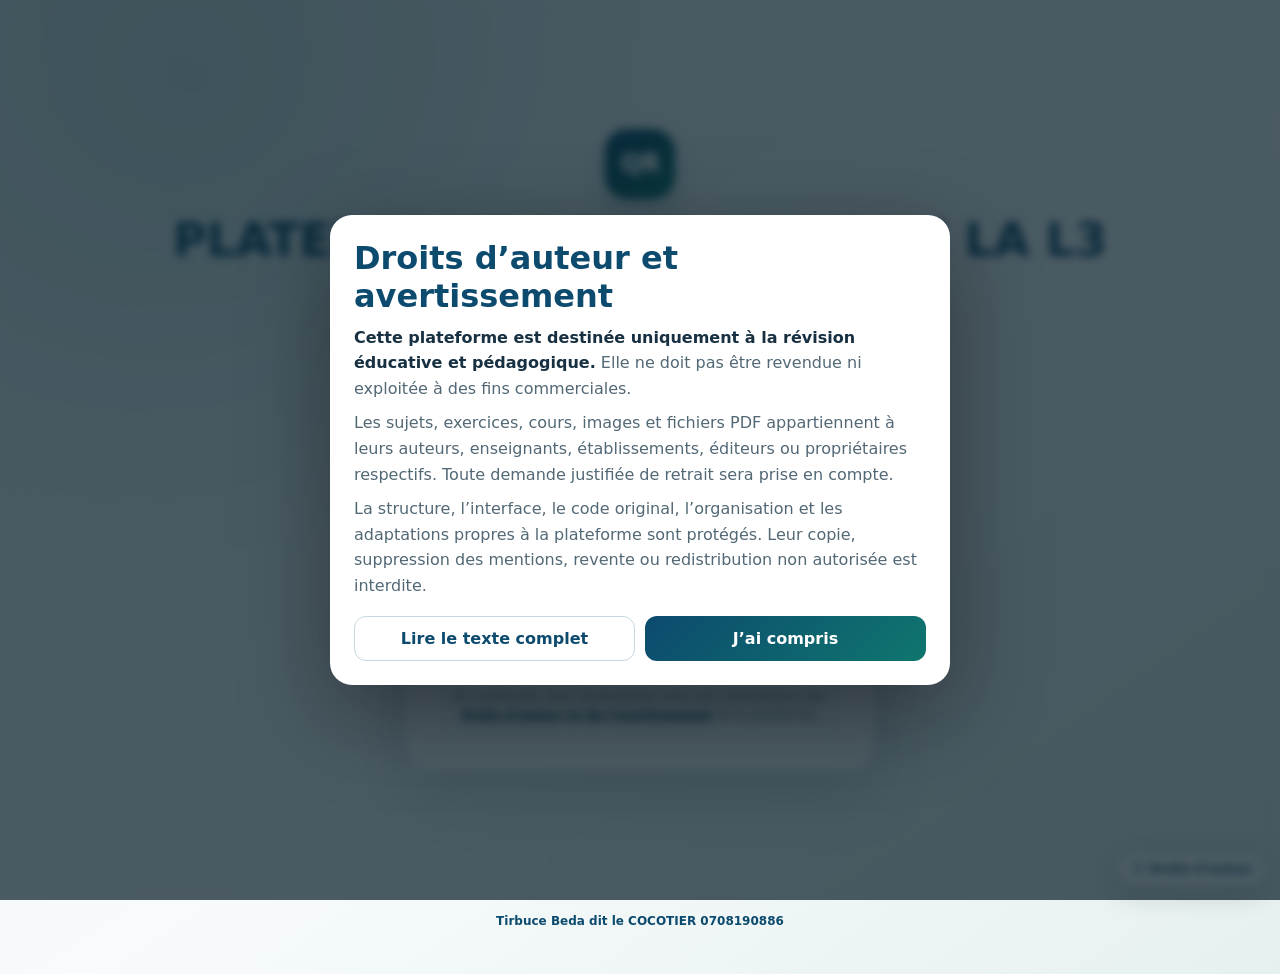
==== commit be11d2ef: "Add files via upload" ====
--- a/index.html
+++ b/index.html
@@ -222,7 +222,7 @@
         </form>
 
         <details class="recover-code" id="recoverCode">
-          <summary>Retrouver mon code</summary>
+          <summary>Vous avez oublié ou ne connaissez plus votre code ? Cliquez ici</summary>
           <form id="recoverCodeForm" novalidate>
             <p>Indiquez votre nom et vos prénoms ainsi que les trois derniers chiffres de votre numéro enregistré.</p>
             <div class="field"><label for="recoverName">Nom et prénoms</label><input id="recoverName" type="text" autocomplete="name" placeholder="Votre nom et vos prénoms" required></div>
@@ -263,7 +263,7 @@
 /* ===== CODES D’ACCÈS — intégré directement dans la page ===== */
 // Liste commune des comptes autorisés.
 // Liste commune des comptes autorisés pour les cinq espaces.
-window.SHARED_SITE_ACCOUNTS=[{"id":1,"name":"ABA DIANE CLAVERIE","phone":"0747386779","code":"AD779","antenne":"ABENGOUROU"},{"id":2,"name":"ABAKA JEAN MARIE VIANNEY","phone":"0160802373","code":"AJ373","antenne":"ABENGOUROU","secondaryPhones":["0758228933"],"filiere":"IDE"},{"id":3,"name":"ABBE Michelle-Ella","phone":"0777751140","code":"AM140","antenne":"ABENGOUROU"},{"id":4,"name":"ABE N'DRIN DELIMA DORIANE","phone":"0759028107","code":"AN107","filiere":"IDE","nameAliases":["ABE N'DRIN DELIMA","ABE"],"antenne":"ABENGOUROU"},{"id":5,"name":"Abeu reine","phone":"0749126482","code":"AR482","antenne":"ABENGOUROU"},{"id":6,"name":"abi ange dominique","phone":"0502461581","code":"AA581","antenne":"ABENGOUROU"},{"id":7,"name":"ABI ANGEDOMINIQUE ANISSA","phone":"50246181","code":"AA181","antenne":"ABENGOUROU"},{"id":8,"name":"ABLE GUY MARTIAL YANNICK","phone":"0767472310","code":"AG310","antenne":"ABENGOUROU"},{"id":9,"name":"ABOA AWOBI JULIANA","phone":"0747762334","code":"AA334","antenne":"ABENGOUROU"},{"id":10,"name":"ABOU CHILE MARIE JOSÉE 0789874768","phone":"0789874768","code":"AC768","antenne":"ABENGOUROU"},{"id":11,"name":"ABY AGOA ARSÈNE DIEU DONNÉ","phone":"0789191243","code":"AA243","antenne":"ABENGOUROU"},{"id":12,"name":"ACHI CARINE","phone":"0546755936","code":"AC936","antenne":"ABENGOUROU"},{"id":13,"name":"ACHi JOEL CYRILLE GHISLAIN","phone":"0102051428","code":"AJ428","antenne":"ABENGOUROU"},{"id":14,"name":"ACHY KOUADIO RENAULD BENJAMIN","phone":"0798814258","code":"AK258","antenne":"ABENGOUROU","filiere":"SFM"},{"id":15,"name":"ADAGBA DETCHIO EMMANUELA","phone":"0152387103","code":"AD103","antenne":"ABENGOUROU"},{"id":16,"name":"ADEPO AXELLE Emmanuella","phone":"0565361173","code":"AA173","antenne":"ABENGOUROU"},{"id":17,"name":"ADIKO ATSE FRANCK ALEX","phone":"0556719328","code":"AA328","filiere":"IDE","antenne":"ABENGOUROU"},{"id":18,"name":"ADIKO MARIUS TRÉSOR","phone":"0143916110","code":"AM110","antenne":"ABENGOUROU"},{"id":19,"name":"ADINGRA KESSIA ELLA","phone":"0767829004","code":"AK004","antenne":"ABENGOUROU"},{"id":20,"name":"ADJEI KOFFI DAVID","phone":"0143344748","code":"AK748","antenne":"ABENGOUROU"},{"id":21,"name":"ADJEMIAN KOUASSI DJOBENE ISAC","phone":"0710838022","code":"AK022","antenne":"ABENGOUROU"},{"id":22,"name":"ADJEMIN KOUANIN GENEVIEVRE","phone":"0584074725","code":"AK725","antenne":"ABENGOUROU"},{"id":23,"name":"ADJOUMANI AKUA ADJEPOMAH SOPHIE","phone":"0778339466","code":"AA466","antenne":"ABENGOUROU"},{"id":24,"name":"ADOM ASSIEDOUA EUGÉNIE","phone":"0172785141","code":"AA141","antenne":"ABENGOUROU"},{"id":25,"name":"ADOMPO GILLES ARMAND","phone":"0767391560","code":"AG560","antenne":"ABENGOUROU"},{"id":26,"name":"ADON CHARLE ANNELLE","phone":"0720500587","code":"AC587","antenne":"ABENGOUROU"},{"id":27,"name":"ADON THÈCLE JOËLLE","phone":"0769791345","code":"AT345","antenne":"ABENGOUROU"},{"id":28,"name":"ADOU ABENAN JOSIANE","phone":"0759953697","code":"AA697","antenne":"ABENGOUROU"},{"id":29,"name":"ADOU ADJO ANGE PATRICIA","phone":"0748355113","code":"AA113","antenne":"ABENGOUROU"},{"id":30,"name":"ADOU AFFOUA FROUWA MONIQUE","phone":"0777927662","code":"AA662","antenne":"ABENGOUROU"},{"id":31,"name":"ADOU AKUA N’KETIA","phone":"0749114995","code":"AA995","antenne":"ABENGOUROU"},{"id":32,"name":"ADOU HOMAH MADELEINE SOPHIE","phone":"0709901717","code":"AH717","antenne":"ABENGOUROU"},{"id":33,"name":"ADOU MAURICETTE","phone":"0170923294","code":"AM294","antenne":"ABENGOUROU"},{"id":34,"name":"Adou Mauricette","phone":"0747654744","code":"AM744","antenne":"ABENGOUROU"},{"id":35,"name":"ADOU NAH CHARLOTTE","phone":"0789335578","code":"AN578","antenne":"ABENGOUROU"},{"id":36,"name":"ADOU RAÏSSA N'GUESSAN VÉRONIQUE","phone":"0749389791","code":"AR791","antenne":"ABENGOUROU"},{"id":37,"name":"ADOU SEKA VANCESLAS","phone":"0594079833","code":"AS833","codeAliases":["AS833A"],"secondaryPhones":["0594070833"],"antenne":"ABENGOUROU"},{"id":38,"name":"ADOU THECLE TATIANA","phone":"0749953819","code":"AT819","antenne":"ABENGOUROU"},{"id":39,"name":"ADZA MARIE ELVICA CHIEPO","phone":"0505074774","code":"AM774","antenne":"ABENGOUROU"},{"id":40,"name":"AGBATOU KPATTA STANISLAS","phone":"0586585838","code":"AK838","antenne":"ABENGOUROU","filiere":"IDE"},{"id":41,"name":"AGBEDJE N' TAHO CALISTE ROLANDE","phone":"0504185965","code":"AN965","antenne":"ABENGOUROU"},{"id":42,"name":"AGBOLI PITIOH ISABELLE-DANIELLE","phone":"0768533034","code":"AP034","antenne":"ABENGOUROU"},{"id":43,"name":"AGNISSAN HENRY STEPHANE","phone":"0769895982","code":"AH982","antenne":"ABENGOUROU"},{"id":44,"name":"AGNISSAN KOUASSI LÉONCE","phone":"0768540748","code":"AK748A","antenne":"ABENGOUROU"},{"id":45,"name":"AGUIE CACHY VICTORINE","phone":"0718426377","code":"AC377","filiere":"IDE","antenne":"ABENGOUROU"},{"id":46,"name":"AHIN BAH FAVIANA DE VALENCIA","phone":"0759456718","code":"AB718","codeAliases":["AB618"],"secondaryPhones":["0759457618"],"filiere":"IDE","antenne":"ABENGOUROU"},{"id":47,"name":"AHOSSO KOUADJA FABRICE","phone":"0161510620","code":"AK620","antenne":"ABENGOUROU"},{"id":48,"name":"AHOUA BROU JEAN","phone":"0759125404","code":"AB404","antenne":"ABENGOUROU"},{"id":49,"name":"AHUA NICOLAS DIEUDONNE","phone":"0102453126","code":"AN126","antenne":"ABENGOUROU"},{"id":50,"name":"AKAFFOU STÉPHANIE CHANNELLE","phone":"0545585057","code":"AS057","antenne":"ABENGOUROU"},{"id":51,"name":"AKANJI MARIETTE","phone":"0103921168","code":"AM168","antenne":"ABENGOUROU"},{"id":52,"name":"AKE BOTI AGNÈS","phone":"0769954012","code":"AB012","antenne":"ABENGOUROU"},{"id":53,"name":"AKE N'DA MARIE CLAUDIA","phone":"0575599932","code":"AN932","codeAliases":["AN932A"],"secondaryPhones":["0575959932"],"antenne":"ABENGOUROU"},{"id":54,"name":"Akesse ange Marilyne Judith","phone":"0708435999","code":"AA999","antenne":"ABENGOUROU"},{"id":55,"name":"AKESSE EHUI STANISLAS YANNICK","phone":"0747070623","code":"AE623","antenne":"ABENGOUROU"},{"id":56,"name":"Akissi SOPIE MARIE ESPÉRANCE","phone":"0595052603","code":"AS603","antenne":"ABENGOUROU"},{"id":57,"name":"AKOCHI AGBE SAMUEL","phone":"0747244945","code":"AA945","antenne":"ABENGOUROU"},{"id":58,"name":"AKOUN SOPIE ORPHEE CORINE","phone":"0716007935","code":"AS935","antenne":"ABENGOUROU","filiere":"IDE"},{"id":59,"name":"AKPA EMELINE","phone":"0787832814","code":"AE814","antenne":"ABENGOUROU"},{"id":60,"name":"Allé amon debora","phone":"0103022701","code":"AA701","antenne":"ABENGOUROU"},{"id":61,"name":"ALLE YANNICK-SAINT-CLAVER","phone":"0140814564","code":"AY564","antenne":"ABENGOUROU"},{"id":62,"name":"ALLOU AFFOUA BERNADETTE CYNTHIA","phone":"0748266388","code":"AA388","filiere":"SFM","antenne":"ABENGOUROU"},{"id":63,"name":"AMALAMAN ALLOU ADRIENNE","filiere":"IDE","phone":"0748479280","code":"AA280","antenne":"ABENGOUROU"},{"id":64,"name":"AMAN KOUADIO FABRICE","phone":"0555537924","code":"AK924","antenne":"ABENGOUROU"},{"id":65,"name":"AMIAN AMIAN BERNARD","phone":"0502208249","code":"AA249","codeAliases":["AB249","AB264"],"nameAliases":["AMIAN BERNARD"],"filiere":"IDE","secondaryPhones":["0777780264"],"antenne":"ABENGOUROU"},{"id":67,"name":"AMOA KANGA BERNADETTE","phone":"0748487037","code":"AK037","antenne":"ABENGOUROU"},{"id":68,"name":"AMOAKON ADJOUA FRÉDÉRIQUE LARISSA","phone":"0757476644","code":"AA644","antenne":"ABENGOUROU"},{"id":69,"name":"AMOIKON AKA BLANCHARD","phone":"0717794759","code":"AA759","antenne":"ABENGOUROU"},{"id":70,"name":"ANANI BLANDINE","phone":"0505805987","code":"AB987","antenne":"ABENGOUROU"},{"id":71,"name":"ANDETCHI KADJO ANDERSON","phone":"0748097948","code":"AK948","antenne":"ABENGOUROU"},{"id":72,"name":"ANE ASSAMA DIANE","phone":"0102447642","code":"AA642","antenne":"ABENGOUROU"},{"id":73,"name":"ANGBO KOUSSO CLAIRE TELOR","phone":"0767930481","code":"AK481","antenne":"ABENGOUROU"},{"id":74,"name":"ANGORA FRANCK KOFFI ANDERSON","phone":"0747955950","code":"AF950","antenne":"ABENGOUROU"},{"id":75,"name":"ANIN EPIE ROSEMONDE","phone":"0749833935","code":"AE935","antenne":"ABENGOUROU","filiere":"IDE"},{"id":76,"name":"ANIN SONAN STÉPHANIE CHRISTELLE","phone":"0709779977","code":"AS977","antenne":"ABENGOUROU"},{"id":77,"name":"ANOH MARLENE LYDIA","phone":"0707333984","code":"AM984","antenne":"ABENGOUROU"},{"id":78,"name":"Anon KOUASSY LIONEL","phone":"0152421533","code":"AK533","antenne":"ABENGOUROU"},{"id":79,"name":"AQUESSE N’GORAN FREDERIC","phone":"0708670388","code":"AN388","antenne":"ABENGOUROU"},{"id":80,"name":"ARRIA CHAYE AMANDINE","phone":"0748726219","code":"AC219","antenne":"ABENGOUROU"},{"id":81,"name":"ASSAMOA AKOUA TCHOUMASSIWA","phone":"0749285014","code":"AA014","antenne":"ABENGOUROU"},{"id":82,"name":"ASSAMOI CHADON SANDRINE","phone":"0789288452","code":"AC452","antenne":"ABENGOUROU"},{"id":83,"name":"ASSANDE MANOU MARTINE","phone":"0546737090","code":"AM090","antenne":"ABENGOUROU"},{"id":85,"name":"ASSANVO KOFFI JEAN BAPTISTE","phone":"0586636101","code":"AK101","antenne":"ABENGOUROU"},{"id":87,"name":"ASSEMIEN SOMALA YOLANDE","phone":"0706527240","code":"AS240","antenne":"ABENGOUROU"},{"id":88,"name":"ASSEUFI GUY CYRILLE","phone":"0170318444","code":"AG444","antenne":"ABENGOUROU"},{"id":89,"name":"Assi Api Béatrice","phone":"0706819423","code":"AA423","antenne":"ABENGOUROU"},{"id":90,"name":"ASSI CACHIA HERMINE LESLIE","phone":"0711138833","code":"AC833","antenne":"ABENGOUROU"},{"id":91,"name":"ASSI CHABEL PONCE KOUASSI","phone":"0779546650","code":"AC650","antenne":"ABENGOUROU"},{"id":92,"name":"ASSI Estelle Epiphanie","phone":"0789978003","code":"AE003","antenne":"ABENGOUROU"},{"id":93,"name":"ASSI ESTELLE EPIPHANIE","phone":"0749310181","code":"AE181","filiere":"SFM","antenne":"ABENGOUROU"},{"id":94,"name":"ASSI KOUSSO MARIE FRANCE","phone":"0779469745","code":"AK745","antenne":"ABENGOUROU"},{"id":95,"name":"ASSI SOPIE OLGA","phone":"0709717007","code":"AS007","antenne":"ABENGOUROU"},{"id":96,"name":"ASSIE EBA ÉPIPHANIE LAURE","phone":"0777523323","code":"AE323","antenne":"ABENGOUROU"},{"id":97,"name":"ASSIEKRO GANH MARINA STÉPHANIE","phone":"O759439389","code":"AG389","antenne":"ABENGOUROU"},{"id":98,"name":"ATHEBA AKABLALO MELISSA KEVINE","phone":"0787392823","code":"AA823","antenne":"ABENGOUROU"},{"id":99,"name":"ATSE AMBEU THIBAUT","phone":"0102222567","code":"AA567","antenne":"ABENGOUROU"},{"id":100,"name":"ATSE FERRAND","phone":"0757742041","code":"AF041","antenne":"ABENGOUROU"},{"id":102,"name":"ATSE JEAN FRANÇOIS RÉGIS","phone":"0768650676","code":"AJ676","antenne":"ABENGOUROU"},{"id":103,"name":"ATSE MICHAEL-DÉSIRÉ","phone":"0758446451","code":"AM451","antenne":"ABENGOUROU"},{"id":104,"name":"ATSE RODRIGUE DECAS","phone":"0705616904","code":"AR904","antenne":"ABENGOUROU"},{"id":105,"name":"ATSE SOPIE CELESTE","phone":"0747303725","code":"AS725","antenne":"ABENGOUROU"},{"id":106,"name":"ATTA DANIEL ROMARIC","phone":"0769988659","code":"AD659","filiere":"IDE","antenne":"ABENGOUROU"},{"id":107,"name":"ATTA KOFFI PRUDENCE","phone":"0748753973","code":"AK973","antenne":"ABENGOUROU"},{"id":108,"name":"ATTA N DA INNOCENT","phone":"0747586016","code":"AN016","codeAliases":["AN016A"],"secondaryPhones":["0747580016"],"antenne":"ABENGOUROU"},{"id":109,"name":"ATTE GRACE BÉNÉDICTE ESTHER","phone":"0544921230","code":"AG230","antenne":"ABENGOUROU"},{"id":110,"name":"AYE EDMONDE","phone":"0788247262","code":"AE262","antenne":"ABENGOUROU"},{"id":111,"name":"AYENON SOPIE LAURETTE ANGELA","phone":"0596844217","code":"AS217","antenne":"ABENGOUROU"},{"id":112,"name":"AYEWO N'TAKPE EVARISTE","phone":"0545222505","code":"AN505","antenne":"ABENGOUROU"},{"id":113,"name":"AZOUMANA WASS YAH MARAMA","phone":"0748042614","code":"AW614","filiere":"IDE","antenne":"ABENGOUROU"},{"id":114,"name":"BABE BOUAYE MARIE ANGE","phone":"0788704833","code":"BB833","codeAliases":["BM833"],"nameAliases":["BABE MARIE ANGE"],"antenne":"ABENGOUROU"},{"id":116,"name":"BABO SARA EVELYNE","phone":"0702970497","code":"BS497","codeAliases":["BS497A"],"secondaryPhones":["0702910497"],"antenne":"ABENGOUROU"},{"id":117,"name":"BADOU AKOUA MARIE MADELEINE","phone":"0502987251","code":"BA251","antenne":"ABENGOUROU"},{"id":118,"name":"BADOU YAO KOUNADOU","phone":"0748452311","code":"BY311","filiere":"SFM","antenne":"ABENGOUROU"},{"id":119,"name":"BAH OUEBE MONDESIRE","phone":"0566241142","code":"BO142","antenne":"ABENGOUROU"},{"id":120,"name":"BAHI DREBA PERSIDE","phone":"0709872782","code":"BD782","antenne":"ABENGOUROU"},{"id":121,"name":"BAKAYOKO FATOUMATA","phone":"0788126326","code":"BF326","antenne":"ABENGOUROU"},{"id":122,"name":"BAKUI ADJA ANNE-MARIE","phone":"0777070271","code":"BA271","antenne":"ABENGOUROU"},{"id":123,"name":"BALE GUY SERGE","phone":"0757576865","code":"BG865","antenne":"ABENGOUROU"},{"id":124,"name":"BALLO ABOULAYE","phone":"0789455575","code":"BA575","antenne":"ABENGOUROU"},{"id":125,"name":"BAMBA AMINAN","phone":"0769523280","code":"BA280","antenne":"ABENGOUROU"},{"id":126,"name":"BAMBA GRÂCE","phone":"0103432942","code":"BG942","antenne":"ABENGOUROU","filiere":"IDE"},{"id":127,"name":"BANGOULI youa Lauriane","phone":"0759878634","code":"BY634","antenne":"ABENGOUROU"},{"id":128,"name":"BARRY TENIN","phone":"0545752755","code":"BT755","antenne":"ABENGOUROU"},{"id":129,"name":"Batoua wahameu Edwige","phone":"0749742701","code":"BW701","antenne":"ABENGOUROU"},{"id":130,"name":"BAYORO TITI EVARIST","phone":"0507230852","code":"BT852","antenne":"ABENGOUROU"},{"id":131,"name":"BECHE AKICHI FLORA","phone":"0151985795","code":"BA795","antenne":"ABENGOUROU"},{"id":132,"name":"BECHET LISE LORRAINE AKICHI","phone":"0787042325","code":"BL325","antenne":"ABENGOUROU"},{"id":133,"name":"BEDA CHIEPO CHRISTELLE","phone":"0759636747","code":"BC747","antenne":"ABENGOUROU"},{"id":134,"name":"BEDA TIRBUCE PATERNE","phone":"0708190886","code":"BT886","codeAliases":["BB886"],"nameAliases":["BEDA BEDA"],"filiere":"IDE","antenne":"ABENGOUROU"},{"id":135,"name":"Bekoin Lydie","phone":"0707987805","code":"BL805","antenne":"ABENGOUROU"},{"id":136,"name":"BEKOU MARIA","phone":"0709394961","code":"BM961","antenne":"ABENGOUROU"},{"id":137,"name":"BEKOULINDJO KROU Lambert","phone":"0758052344","code":"BK344","antenne":"ABENGOUROU"},{"id":138,"name":"BELI N'GUESSAN ROLANDE","phone":"0708635442","code":"BN442","antenne":"ABENGOUROU"},{"id":139,"name":"BENE YAWA MARIE ANGE","phone":"0748469991","code":"BY991","antenne":"ABENGOUROU"},{"id":140,"name":"BERTE ISSA","phone":"0574535583","code":"BI583","filiere":"IDE","antenne":"ABENGOUROU"},{"id":141,"name":"BEUGRE LATH LUTIA","phone":"0707298175","code":"BL175","antenne":"ABENGOUROU"},{"id":142,"name":"BIDIMA BARKISSA","phone":"0140671098","code":"BB098","antenne":"ABENGOUROU"},{"id":143,"name":"BIENVENU YAPOGA JUNIOR","phone":"0779653490","code":"BY490","antenne":"ABENGOUROU"},{"id":144,"name":"Bile koffi sylvestre","phone":"0778831635","code":"BK635","antenne":"ABENGOUROU"},{"id":145,"name":"BINI AMINATA","phone":"0575146335","code":"BA335","filiere":"IDE","antenne":"ABENGOUROU"},{"id":146,"name":"BINI ANZATA OUATTARA","phone":"0505273673","code":"BA673","antenne":"ABENGOUROU"},{"id":147,"name":"BINI YEBOUA KOFFI GUILLAUME","phone":"0758222405","code":"BY405","filiere":"IDE","antenne":"ABENGOUROU"},{"id":148,"name":"BITIE ODETTE","phone":"0707205374","code":"BO374","antenne":"ABENGOUROU","filiere":"IDE"},{"id":149,"name":"Bitty clémence","phone":"0747424331","code":"BC331","antenne":"ABENGOUROU"},{"id":150,"name":"BLIN CHANTAL","phone":"0748636261","code":"BC261","antenne":"ABENGOUROU"},{"id":151,"name":"BOA ASSI YANNICK LAURENT","phone":"0575154726","code":"BA726","antenne":"ABENGOUROU"},{"id":152,"name":"BOA MALA CATHERINE","phone":"0747060601","code":"BM601","antenne":"ABENGOUROU"},{"id":153,"name":"BOKA APATA BRICE BENSON","phone":"0779566741","code":"BA741","antenne":"ABENGOUROU"},{"id":154,"name":"BOKA MONCHO CYNTHIA","phone":"0758866857","code":"BC857","antenne":"ABENGOUROU","nameAliases":["Boka Cynthia"],"filiere":"IDE"},{"id":155,"name":"Boni Boussou Estelle","phone":"0717204098","code":"BB098A","antenne":"ABENGOUROU"},{"id":156,"name":"BONSSON N'GADI ERIC","phone":"0545913026","code":"BN026","antenne":"ABENGOUROU"},{"id":158,"name":"BOSSO MAINGOUMIN JEAN ELYSE","phone":"0142464948","code":"BM948","antenne":"ABENGOUROU"},{"id":159,"name":"BOSSON OI BOSSON PROSPER","phone":"0749470868","code":"BO868","antenne":"ABENGOUROU"},{"id":160,"name":"BOTTI AYA DORIANE-ESTHER MILENE","phone":"0768193241","code":"BA241","antenne":"ABENGOUROU"},{"id":161,"name":"BOUA AMON JEAN-YVES","phone":"0757488336","code":"BA336","antenne":"ABENGOUROU"},{"id":162,"name":"BOUA BOKA AFFO OLGA PALOMA","phone":"0502188627","code":"BB627","antenne":"ABENGOUROU","filiere":"IDE"},{"id":163,"name":"BOUADOU KUMANSI HERVE","phone":"0704226080","code":"BK080","antenne":"ABENGOUROU"},{"id":164,"name":"BOUIKALO EPSE ZOHOULOUA LOU BOTTY OLGAS DE PAUL","phone":"0749835963","code":"BE963","antenne":"ABENGOUROU"},{"id":165,"name":"BOUO SALAMATA","phone":"0749880248","code":"BS248","codeAliases":["BS248A"],"secondaryPhones":["0749980248"],"antenne":"ABENGOUROU"},{"id":166,"name":"BREDOU BENDE ARMAND","phone":"0847964679","code":"BB679","antenne":"ABENGOUROU"},{"id":167,"name":"BREDOUM ATTAWA","phone":"0777442880","code":"BA880","antenne":"ABENGOUROU"},{"id":168,"name":"BROU AHOUO PULCHÉRIE","phone":"0544554414","code":"BA414","filiere":"IDE","antenne":"ABENGOUROU"},{"id":169,"name":"BROU DIAMBRA ÉRIC","phone":"0140136683","code":"BD683","filiere":"IDE","antenne":"ABENGOUROU"},{"id":170,"name":"BROU KOUAME AHOU GENEVIÈVE","phone":"0584911157","code":"BK157","antenne":"ABENGOUROU"},{"id":171,"name":"BROU N’DOLI","phone":"0788246461","code":"BN461","antenne":"ABENGOUROU"},{"id":172,"name":"BROU OI BROU JEAN","phone":"0757566168","code":"BO168","antenne":"ABENGOUROU"},{"id":173,"name":"BROU SOPIE ARNOLD GWLADYS","phone":"0706836114","code":"BS114","antenne":"ABENGOUROU"},{"id":174,"name":"CAMARA AFFISSATA","phone":"0717612034","code":"CA034","antenne":"ABENGOUROU"},{"id":175,"name":"Coulibaly Abdoulaye","phone":"0504206281","code":"CA281","antenne":"ABENGOUROU"},{"id":176,"name":"COULIBALY MADJOUMA","phone":"0708900910","code":"CM910","antenne":"ABENGOUROU"},{"id":177,"name":"COULIBALY ZIE","phone":"0759478258","code":"CZ258","antenne":"ABENGOUROU","filiere":"IDE"},{"id":178,"name":"DAFFOU DORIS AMÉDÉE D'ASSISE","phone":"0777084858","code":"DD858","antenne":"ABENGOUROU"},{"id":179,"name":"DAH TOTO JACQUES","phone":"0101041341","code":"DT341","antenne":"ABENGOUROU"},{"id":180,"name":"DAKON AKUA SONIA","phone":"0503430673","code":"DA673","filiere":"IDE","antenne":"ABENGOUROU"},{"id":181,"name":"DAMOUE AÏCHATOU","phone":"0757927929","code":"DA929","filiere":"SFM","antenne":"ABENGOUROU"},{"id":182,"name":"DAOU MARIAM FLAVIE VIERRA","phone":"0574771636","code":"DM636","antenne":"ABENGOUROU"},{"id":183,"name":"DASSE ZIKIDA AUDE HERMINE","phone":"0777104461","code":"DZ461","antenne":"ABENGOUROU"},{"id":184,"name":"DATTE ABENAN ATTAWA GENEVIÈVE","phone":"0595395830","code":"DA830","antenne":"ABENGOUROU"},{"id":185,"name":"DÉDÉ AIMLA AUDE MARIE MICHELLE","phone":"0757223830","code":"DA830A","antenne":"ABENGOUROU"},{"id":186,"name":"SEKA KOUSSO GISLAINE MANUELA","phone":"0758317555","code":"SK555","filiere":"IDE","antenne":"ABENGOUROU"},{"id":187,"name":"DERE FLORE ADELINE","phone":"0707291198","code":"DF198","filiere":"IDE","antenne":"ABENGOUROU"},{"id":188,"name":"DIAKITÉ AMINATA BEH","phone":"0748491895","code":"DA895","antenne":"ABENGOUROU"},{"id":189,"name":"DIALLO ASSETOU","phone":"0705051737","code":"DA737","antenne":"ABENGOUROU"},{"id":190,"name":"DIALLO Mariam","phone":"0747902203","code":"DM203","filiere":"IDE","antenne":"ABENGOUROU"},{"id":191,"name":"DIAMBRA BORIS","phone":"0142351698","code":"DB698","filiere":"IDE","antenne":"ABENGOUROU"},{"id":192,"name":"DIAN DIAN ARISTIDE","phone":"0788525436","code":"DD436","antenne":"ABENGOUROU"},{"id":193,"name":"DIARRA ADOU PACÔME","phone":"0709410394","code":"DA394","antenne":"ABENGOUROU"},{"id":194,"name":"DIARRA BRAKISSA","phone":"0709031372","code":"DB372","antenne":"ABENGOUROU"},{"id":195,"name":"DIARRA MANDJARA","phone":"0586055315","code":"DM315","antenne":"ABENGOUROU"},{"id":196,"name":"DIASSIN RUSSEL FRANKLIN","phone":"0545839169","code":"DR169","antenne":"ABENGOUROU"},{"id":197,"name":"DIBI AKISSI YVANNA PENIELLE","phone":"0171985667","code":"DA667","antenne":"ABENGOUROU"},{"id":198,"name":"Dieth Victoria Marie-Dominique Christelle","phone":"0747155867","code":"DV867","antenne":"ABENGOUROU"},{"id":199,"name":"DIOMANDÉ MANSOHODE CHRISTELLE","phone":"0799673241","code":"DM241","antenne":"ABENGOUROU"},{"id":200,"name":"DIOMANDE SOPOUDE WILFRIED","phone":"0714970571","code":"DS571","antenne":"ABENGOUROU"},{"id":201,"name":"DIZO LYDIE PATRICIA","phone":"0748473125","code":"DL125","antenne":"ABENGOUROU"},{"id":202,"name":"DJADOU DAMETE BÉATRICE","phone":"0707704580","code":"DD580","filiere":"IDE","antenne":"ABENGOUROU"},{"id":203,"name":"DJAHA N' GUESSAN VIRGINIE","phone":"0758860556","code":"DN556","filiere":"IDE","nameAliases":["DJAHA N' GUESSAN"],"antenne":"ABENGOUROU"},{"id":204,"name":"DJANÉ AKOUA CHARLEINNE","phone":"0716481538","code":"DA538","antenne":"ABENGOUROU"},{"id":205,"name":"DJEDJI AGOA CHARLENE","phone":"0777947661","code":"DA661","antenne":"ABENGOUROU"},{"id":206,"name":"DJOMAN BONINBIE BENITA","phone":"0777775503","code":"DB503","antenne":"ABENGOUROU"},{"id":207,"name":"DJRO AKE AGATHE BERTINE","phone":"0708126197","code":"DA197","antenne":"ABENGOUROU"},{"id":208,"name":"DOFFOU KAMAN CLÉMENT","phone":"0767834003","code":"DK003","antenne":"ABENGOUROU"},{"id":209,"name":"DOLLO ANGODO JORESSE","phone":"0708436545","code":"DA545","antenne":"ABENGOUROU"},{"id":210,"name":"DONGNI ADJA JOSEE REBECCA","phone":"0777132771","code":"DA771","antenne":"ABENGOUROU"},{"id":211,"name":"DONGO KOSSIA","phone":"0500751575","code":"DK575","antenne":"ABENGOUROU"},{"id":212,"name":"DRO LOU MIREILLE","phone":"0103664224","code":"DL224","filiere":"SFM","antenne":"ABENGOUROU"},{"id":213,"name":"Ducasse","phone":"0585304009","code":"DU009","antenne":"ABENGOUROU"},{"id":214,"name":"EBA ANGE","phone":"0777196166","code":"EA166","antenne":"ABENGOUROU"},{"id":215,"name":"EBI N'DA N'GOUAN ÉRIC","phone":"0747263020","code":"EN020","antenne":"ABENGOUROU"},{"id":216,"name":"Ebrotie anoh ermane desire","phone":"0767888786","code":"EA786","antenne":"ABENGOUROU"},{"id":217,"name":"EDJA KANGAH BERNADETTE","phone":"0506862962","code":"EK962","antenne":"ABENGOUROU"},{"id":218,"name":"EDJA KANGAH BERNADETTE","phone":"0748748966","code":"EK966","antenne":"ABENGOUROU"},{"id":219,"name":"EHOUMAN ADJO IRENE","phone":"0141007123","code":"EA123","filiere":"IDE","antenne":"ABENGOUROU"},{"id":220,"name":"EHOUMAN GUILLAUME KUMOU","phone":"0757226446","code":"EG446","antenne":"ABENGOUROU"},{"id":221,"name":"EKISSI EKISSI SERGES","phone":"0564523193","code":"EE193","antenne":"ABENGOUROU"},{"id":222,"name":"EKISSI SOPI RUTH","phone":"0152856452","code":"ES452","codeAliases":["ES452A"],"secondaryPhones":["0152885452"],"antenne":"ABENGOUROU"},{"id":223,"name":"EKORAN AFFOUÉ MARIE-JEANNE","phone":"0758488227","code":"EA227","antenne":"ABENGOUROU"},{"id":224,"name":"EKOU AYA MARIE -EDITH","phone":"0758512161","code":"EA161","antenne":"ABENGOUROU"},{"id":225,"name":"EKOU EHOUSSOU -BLA FLORA KERENE","phone":"0777570562","code":"EE562","filiere":"SFM","nameAliases":["EKOU EHOUSSOU -BLA FLORA"],"antenne":"ABENGOUROU"},{"id":226,"name":"EKOUMANO KOUADIO DANIEL","phone":"0799138062","code":"EK062","filiere":"IDE","antenne":"ABENGOUROU"},{"id":227,"name":"EKOUMANO KOUAKOU HONORE","phone":"0101798146","code":"EK146","antenne":"ABENGOUROU"},{"id":228,"name":"Ekoun Amenan ALice","phone":"0505219804","code":"EA804","antenne":"ABENGOUROU"},{"id":229,"name":"EKRA VADJO JORDIE CORYNNE","phone":"0747934814","code":"EV814","antenne":"ABENGOUROU"},{"id":230,"name":"ELLOU Fleur","phone":"0747071358","code":"EF358","antenne":"ABENGOUROU"},{"id":231,"name":"ESSAN OI ESSAN ARMAND ANTOINE","phone":"0709784475","code":"EO475","antenne":"ABENGOUROU"},{"id":232,"name":"ESSI EVAH ESTHER","phone":"0709065611","code":"EE611","antenne":"ABENGOUROU"},{"id":233,"name":"ESSO AKOUA NADÈGE","phone":"0103000201","code":"EA201","antenne":"ABENGOUROU"},{"id":234,"name":"ETTIEN ADOUBLA DIANE BERTILLE","phone":"0789471388","code":"EA388","antenne":"ABENGOUROU"},{"id":235,"name":"FAMISSA AKISSI KOROTOUME","phone":"0777776054","code":"FA054","antenne":"ABENGOUROU"},{"id":236,"name":"FODJO ABENAN FIENI TATIANA","phone":"0708282576","code":"FA576","antenne":"ABENGOUROU"},{"id":237,"name":"FOFANA MARIAM","phone":"0789905242","code":"FM242","antenne":"ABENGOUROU"},{"id":238,"name":"FOKOUO LAURENT","phone":"0788751322","code":"FO322","antenne":"ABENGOUROU","nameAliases":["FOKOUO"],"filiere":"IDE"},{"id":239,"name":"GABA KOUGNON PRINCE OLIVIER","phone":"0749940751","code":"GK751","antenne":"ABENGOUROU"},{"id":240,"name":"GALET GRÂCE SYNTICHE","phone":"0141305628","code":"GG628","antenne":"ABENGOUROU"},{"id":241,"name":"GBANE MAGAMY NOURAH","phone":"0748806441","code":"GM441","antenne":"ABENGOUROU"},{"id":242,"name":"GBEHI GNOANROU OLIVIA VINCIANE","phone":"O767638506","code":"GG506","antenne":"ABENGOUROU"},{"id":243,"name":"GNALI KOSSA MÉLAINE GAËLLE","phone":"0757227139","code":"GK139","antenne":"ABENGOUROU"},{"id":244,"name":"GNALY Lynda Stéphanie Nadège","phone":"0747964959","code":"GL959","antenne":"ABENGOUROU"},{"id":245,"name":"GNANGUI ANDREA EVELYNE REGINA","phone":"0140319502","code":"GA502","antenne":"ABENGOUROU"},{"id":246,"name":"Gnimassoun abenan grace ines","phone":"0778129314","code":"GA314","antenne":"ABENGOUROU"},{"id":247,"name":"GOGOUA MONICA HERMANCE","phone":"0708049409","code":"GM409","antenne":"ABENGOUROU"},{"id":248,"name":"GOHI BI GUESSAN AUGUST -MONDESIR","phone":"0788263371","code":"GB371","antenne":"ABENGOUROU"},{"id":249,"name":"GOHOU MARIE-PAULE INES","phone":"0787778409","code":"GM409A","antenne":"ABENGOUROU"},{"id":250,"name":"GOUA SOBIE BENEDICTE","phone":"0556718683","code":"GS683","antenne":"ABENGOUROU"},{"id":251,"name":"GOUEU SADIA YANNICK","phone":"0709529695","code":"GS695","antenne":"ABENGOUROU"},{"id":252,"name":"GOULY ANGE CHRISTELLE","phone":"0757290586","code":"GA586","antenne":"ABENGOUROU","filiere":"IDE"},{"id":253,"name":"GOUMO GNISSAN MASSA CLARISSE","phone":"0719363133","code":"GC133","nameAliases":["GOUMO GNISSAN MASSA CLARISSE","GOUMO CLARISSE"],"filiere":"IDE","antenne":"ABENGOUROU"},{"id":254,"name":"GUEPIE ADJESKA SOPIE CARINE","phone":"0703995580","code":"GA580","antenne":"ABENGOUROU"},{"id":255,"name":"GUEPIE EUDES LANDRY","phone":"0717138745","code":"GE745","antenne":"ABENGOUROU"},{"id":256,"name":"GUESSAN HENRI MICHEL GAURE D","phone":"0757809645","code":"GH645","antenne":"ABENGOUROU"},{"id":257,"name":"GUIGUI GBALENON EUNICE MEHETHABEEL 076899","phone":"0768991702","code":"GG702","antenne":"ABENGOUROU"},{"id":258,"name":"HIEN SANSAN","phone":"0545982205","code":"HS205","filiere":"IDE","antenne":"ABENGOUROU"},{"id":259,"name":"HOURA MOYAKAN ANNE DORCAS","phone":"0748593531","code":"HM531","antenne":"ABENGOUROU"},{"id":260,"name":"HOUSSOU ADOU KOUADIO JONAS","phone":"0747845808","code":"HA808","antenne":"ABENGOUROU","filiere":"IDE"},{"id":261,"name":"IBADOMBORO KRA IBRAHIM","phone":"0788371576","code":"IK576","filiere":"IDE","antenne":"ABENGOUROU"},{"id":262,"name":"IGE OMA BOLADJI GRACE","phone":"0702091304","code":"IO304","antenne":"ABENGOUROU"},{"id":263,"name":"IKPO CONSTANCE DOMINIQUE","phone":"0748769697","code":"IC697","antenne":"ABENGOUROU"},{"id":264,"name":"IRIE LOU ZAN MAËVA CARMEN MANUELA","phone":"0709117880","code":"IL880","antenne":"ABENGOUROU"},{"id":265,"name":"IRIO YAO BADOU VINCENT","phone":"0100581575","code":"IY575","antenne":"ABENGOUROU"},{"id":266,"name":"Jean Dupont","phone":"0701234567","code":"JD567","antenne":"ABENGOUROU"},{"id":267,"name":"KABLAN BROU JONAS","phone":"0150709648","code":"KB648","antenne":"ABENGOUROU"},{"id":268,"name":"KABLAN OI KABLAN ALFRED","phone":"0767594458","code":"KO458","antenne":"ABENGOUROU"},{"id":269,"name":"KABRAN N'GOUAN HABRAHAM GABRIEL","phone":"0709961485","code":"KN485","secondaryPhones":["0709961495"],"filiere":"IDE","antenne":"ABENGOUROU"},{"id":270,"name":"KACOU AMOIN PRISCA EDWIGE","phone":"0708370531","code":"KA531","antenne":"ABENGOUROU"},{"id":271,"name":"KACOU ASSAH MARTINE","phone":"0787746253","code":"KA253","filiere":"SFM","antenne":"ABENGOUROU"},{"id":272,"name":"KACOU TANOH MARIE MADELEINE","phone":"0704120994","code":"KT994","antenne":"ABENGOUROU"},{"id":273,"name":"KADJO MAGNE MARIE THÉRÈSE","phone":"0789643741","code":"KM741","filiere":"SFM","antenne":"ABENGOUROU"},{"id":274,"name":"KADJO NATHALIE CHRISTIANE","phone":"0576192183","code":"KN183","filiere":"IDE","antenne":"ABENGOUROU"},{"id":275,"name":"Kakou boris","phone":"0747289798","code":"KB798","antenne":"ABENGOUROU"},{"id":277,"name":"KAMBOU DJEMI","phone":"0709613591","code":"KD591","antenne":"ABENGOUROU"},{"id":278,"name":"KAMBOU MINI FLORE","phone":"0504504979","code":"KM979","antenne":"ABENGOUROU"},{"id":279,"name":"KAMENAN HENRI JOEL","phone":"0171993593","code":"KH593","antenne":"ABENGOUROU"},{"id":280,"name":"KANGA EKOA HÉLÈNE DORIANE","phone":"0708511340","code":"KE340","antenne":"ABENGOUROU"},{"id":281,"name":"KANGA KOFFI THOMAS","phone":"0788462859","code":"KK859","antenne":"ABENGOUROU"},{"id":282,"name":"KASSI DADO DANIEL","phone":"0719917961","code":"KD961","antenne":"ABENGOUROU"},{"id":284,"name":"KASSI EHUI ALEXANDRE","phone":"0759486685","code":"KE685","antenne":"ABENGOUROU"},{"id":285,"name":"KEINGNA ABELIA","phone":"747828216","code":"KA216","antenne":"ABENGOUROU"},{"id":286,"name":"KEÏTA BAMOUSSA","phone":"0757071339","code":"KB339","filiere":"IDE","antenne":"ABENGOUROU"},{"id":287,"name":"KERE KOUASSI ADJOUMANI JEAN PIERRE","phone":"0576681100","code":"KK100","antenne":"ABENGOUROU"},{"id":288,"name":"KLO GNENATY STÉPHANIE LOVE","phone":"0787664384","code":"KG384","antenne":"ABENGOUROU"},{"id":289,"name":"KOBENAN ATTA KOUAKOU MICHAEL","phone":"0787796164","code":"KA164","antenne":"ABENGOUROU"},{"id":290,"name":"KOBENAN KOUASSI FIDELE","phone":"0546028741","code":"KK741","antenne":"ABENGOUROU"},{"id":292,"name":"KODJO BOMO PAULINE","phone":"0709550405","code":"KB405","antenne":"ABENGOUROU"},{"id":293,"name":"KOFFI ABRAN ANNE-MARIE","phone":"0709137725","code":"KA725","antenne":"ABENGOUROU"},{"id":294,"name":"KOFFI ADJA JEANNETTE","phone":"0777942306","code":"KA306","antenne":"ABENGOUROU"},{"id":295,"name":"KOFFI AGNON JULIETTE ÉLODIE","phone":"0584378628","code":"KA628","antenne":"ABENGOUROU"},{"id":296,"name":"Koffi ahou alexise","phone":"0718792452","code":"KA452","antenne":"ABENGOUROU"},{"id":297,"name":"KOFFI AHOU LÉA","phone":"0748757789","code":"KA789","antenne":"ABENGOUROU"},{"id":298,"name":"KOFFI AKISSI ANGE ESTELLE","phone":"0709325590","code":"KA590","antenne":"ABENGOUROU"},{"id":299,"name":"KOFFI AKISSI BARBARA BENIWA","phone":"0749316977","code":"KA977","antenne":"ABENGOUROU"},{"id":300,"name":"KOFFI AKISSI INES MELISSA","phone":"0779476868","code":"KA868","antenne":"ABENGOUROU"},{"id":301,"name":"KOFFI AKOUA EUGENIE","phone":"0142554691","code":"KA691","antenne":"ABENGOUROU"},{"id":302,"name":"KOFFI AKOUA MOROSSAN TATIANA","phone":"0554655868","code":"KA868A","antenne":"ABENGOUROU"},{"id":303,"name":"KOFFI GOZOWLI GRÂCE LISANGE DOLORES","phone":"0778270892","code":"KG892","antenne":"ABENGOUROU"},{"id":304,"name":"KOFFI HENRI JOEL ELYSE","phone":"0709399776","code":"KH776","filiere":"IDE","antenne":"ABENGOUROU"},{"id":305,"name":"KOFFI KONAN ARISTIDE","phone":"0748575219","code":"KK219","antenne":"ABENGOUROU"},{"id":306,"name":"KOFFI KOUAKOU","phone":"0575766562","code":"KK562","antenne":"ABENGOUROU"},{"id":307,"name":"KOFFI KOUAKOU jean marie","phone":"0749941265","code":"KK265","antenne":"ABENGOUROU"},{"id":308,"name":"KOFFI KOUAME ANICET","phone":"0507512012","code":"KK012","antenne":"ABENGOUROU"},{"id":309,"name":"KOFFI MARIE DANIELLE","phone":"0798659818","code":"KM818","filiere":"IDE","antenne":"ABENGOUROU"},{"id":310,"name":"KOFFI N' GUESSAN ANGELA SABINE","phone":"0565714716","code":"KN716","filiere":"IDE","antenne":"ABENGOUROU"},{"id":311,"name":"KOFFI N'GUESSAN JACQUELINE","phone":"0767350911","code":"KN911","filiere":"IDE","antenne":"ABENGOUROU"},{"id":312,"name":"KOFFI N'GUESSAN JACQUELINE","phone":"0544829426","code":"KN426","antenne":"ABENGOUROU"},{"id":313,"name":"KOFFI NGUESSAN KEVIN","phone":"0759469007","code":"KN007","antenne":"ABENGOUROU"},{"id":314,"name":"KOFFI YAH HELEINE","phone":"0769176398","code":"KY398","antenne":"ABENGOUROU"},{"id":315,"name":"KOFFI YAO FERDINAND","phone":"0757667912","code":"KY912","filiere":"IDE","antenne":"ABENGOUROU"},{"id":316,"name":"KOKO YAO FÉLIX","phone":"0709858207","code":"KY207","antenne":"ABENGOUROU"},{"id":317,"name":"KOKORA BOSSOMA VIRGINIE","phone":"0779288297","code":"KB297","antenne":"ABENGOUROU"},{"id":318,"name":"KOLIBIA ETCHE MIREILLE","phone":"0747551515","code":"KE515","antenne":"ABENGOUROU"},{"id":319,"name":"KOMAN DAVY","phone":"0173235908","code":"KD908","antenne":"ABENGOUROU"},{"id":320,"name":"KOMAN FRANCK ROLAND","phone":"0565018926","code":"KF926","antenne":"ABENGOUROU"},{"id":321,"name":"kONAN ADJO YAH CÉCILE","phone":"0788089045","code":"KA045","codeAliases":["KA045A"],"nameAliases":["KONAN ADJO YAH CECILE"],"secondaryPhones":["0780809045"],"antenne":"ABENGOUROU"},{"id":322,"name":"KONAN ADJOUA LEONIE","phone":"0708658433","code":"KA433","antenne":"ABENGOUROU"},{"id":323,"name":"KONAN AKISSI CARELE","phone":"0788608056","code":"KA056","antenne":"ABENGOUROU"},{"id":324,"name":"KONAN AMENAN CYNTHIA DANIELLE","phone":"23P-2098IABG","code":"KA098","filiere":"IDE","secondaryPhones":["0789788305"],"antenne":"ABENGOUROU"},{"id":325,"name":"KONAN AMENAN GENEVIÈVE","phone":"0713578839","code":"KA839","antenne":"ABENGOUROU"},{"id":326,"name":"KONAN AMENAN IRÈNE","phone":"0758398058","code":"KA058","antenne":"ABENGOUROU"},{"id":327,"name":"KONAN KOUAKOU OLIVIER","phone":"0576606971","code":"KK971","filiere":"IDE","antenne":"ABENGOUROU"},{"id":328,"name":"KONAN KOUMOÉ AMOIN PASCALINE","phone":"0758580034","code":"KK034","codeAliases":["KK034A"],"nameAliases":["KONAN KOUMOE AMOIN PASCALINE"],"secondaryPhones":["0758380034"],"antenne":"ABENGOUROU"},{"id":329,"name":"KONAN YAO VENANCE BONAVENTURE","phone":"0707750788","code":"KY788","filiere":"IDE","antenne":"ABENGOUROU"},{"id":330,"name":"KONATE MAMADOU","phone":"0504343747","code":"KM747","antenne":"ABENGOUROU"},{"id":331,"name":"KONATE YSSOUF","phone":"0586341865","code":"KY865","antenne":"ABENGOUROU"},{"id":332,"name":"KONE AWA","phone":"07499461551","code":"KA551","antenne":"ABENGOUROU"},{"id":333,"name":"KONE KAFFO VANESSA INES","phone":"0707459284","code":"KK284","antenne":"ABENGOUROU"},{"id":334,"name":"KONÉ PIFUINE ROSE","phone":"0708786164","code":"KP164","antenne":"ABENGOUROU"},{"id":335,"name":"KONE ZELE","phone":"0506077749","code":"KZ749","antenne":"ABENGOUROU"},{"id":336,"name":"KONGA AMANI ANGE HORLY-TATIANA","phone":"0564301659","code":"KA659","antenne":"ABENGOUROU"},{"id":337,"name":"KONIN AKASSI NICOLE","phone":"0171582287","code":"KA287","antenne":"ABENGOUROU"},{"id":338,"name":"KONIN AMOIN INES","phone":"0798454550","code":"KA550","filiere":"IDE","antenne":"ABENGOUROU"},{"id":339,"name":"Konin olivier","phone":"0102556426","code":"KO426","antenne":"ABENGOUROU"},{"id":340,"name":"KONKONZA KOUAME KRA NESTOR","phone":"0574545586","code":"KK586","filiere":"IDE","codeAliases":["KK586A"],"nameAliases":["KOUAME KRA NESTOR"],"antenne":"ABENGOUROU"},{"id":341,"name":"KOSSAN DOUEU","phone":"0715991710","code":"KD710","codeAliases":["BD710"],"nameAliases":["BOSSANT DOUEU"],"antenne":"ABENGOUROU"},{"id":342,"name":"KOSSONOU AKOUA YVONNE","phone":"0747351336","code":"KA336","antenne":"ABENGOUROU"},{"id":343,"name":"KOSSONOU KOBENAN THIERRY","phone":"0769569802","code":"KK802","antenne":"ABENGOUROU"},{"id":344,"name":"KOSSONOU KOUAKOU DOMINIQUE","phone":"0708253546","code":"KK546","antenne":"ABENGOUROU"},{"id":345,"name":"KOUA AHOU JOSEPHINE","phone":"0788912870","code":"KA870","antenne":"ABENGOUROU"},{"id":346,"name":"KOUA ELLOBLA PATRICIA","phone":"0142709736","code":"KE736","antenne":"ABENGOUROU"},{"id":347,"name":"Koua marie","phone":"0777994075","code":"KM075","antenne":"ABENGOUROU"},{"id":348,"name":"KOUA OI KOUA BRICE ARMAND","phone":"0141628272","code":"KO272","antenne":"ABENGOUROU"},{"id":349,"name":"KOUA OI KOUA FRANCK","phone":"0779285066","code":"KO066","filiere":"IDE","antenne":"ABENGOUROU"},{"id":352,"name":"KOUADIO ADJOUA RITA ESMONDE","phone":"0102694023","code":"KA023","filiere":"IDE","antenne":"ABENGOUROU"},{"id":353,"name":"KOUADIO AFFOUE BOKO MARIE CHARLENE","phone":"0576377954","code":"KA954","antenne":"ABENGOUROU"},{"id":354,"name":"KOUADIO AKISSI RACHELLE","phone":"0595246339","code":"KA339","antenne":"ABENGOUROU"},{"id":355,"name":"KOUADIO ANOBLA SANDRINE","phone":"0758633088","code":"KA088","antenne":"ABENGOUROU"},{"id":356,"name":"KOUADIO AYA FLORE","phone":"0778775200","code":"KA200","antenne":"ABENGOUROU"},{"id":357,"name":"KOUADIO BILE ADAMA","phone":"0153686667","code":"KB667","filiere":"IDE","antenne":"ABENGOUROU"},{"id":358,"name":"KOUADIO CARINE","phone":"0565136547","code":"KC547","antenne":"ABENGOUROU"},{"id":359,"name":"KOUADIO DANIEL","phone":"0709503731","code":"KD731","antenne":"ABENGOUROU"},{"id":360,"name":"KOUADIO FODJO ODILON","phone":"0749715693","code":"KF693","antenne":"ABENGOUROU"},{"id":361,"name":"KOUADIO YAH FRANÇOISE","phone":"0544160916","code":"KY916","filiere":"IDE","antenne":"ABENGOUROU"},{"id":362,"name":"KOUADIO YAO HIPPOLYTE","phone":"0767727862","code":"KY862","antenne":"ABENGOUROU"},{"id":363,"name":"KOUADIO YAO HUBERT","phone":"0709933481","code":"KY481","antenne":"ABENGOUROU"},{"id":364,"name":"KOUAKOU ADJA VANESSA CAROLE","phone":"0152401758","code":"KA758","antenne":"ABENGOUROU"},{"id":365,"name":"KOUAKOU AFFOUA ANGE DAVILAS","phone":"0152091950","code":"KA950","antenne":"ABENGOUROU","filiere":"IDE"},{"id":366,"name":"Kouakou Affoua Rose Geneviève","phone":"0576051424","code":"KA424","antenne":"ABENGOUROU","filiere":"SFM"},{"id":367,"name":"KOUAKOU AMAN BRIGITTE","phone":"0769539356","code":"KA356","antenne":"ABENGOUROU"},{"id":368,"name":"KOUAKOU ANDJOU RAPHAEL","phone":"0779985128","code":"KA128","filiere":"IDE","antenne":"ABENGOUROU"},{"id":369,"name":"KOUAKOU BREDOU RAPHAËL","phone":"0757799342","code":"KB342","antenne":"ABENGOUROU"},{"id":370,"name":"KOUAKOU BROU ANDRÉ","phone":"0706435314","code":"KB314","antenne":"ABENGOUROU"},{"id":371,"name":"KOUAKOU ETCHE MARIE JEANNE","phone":"0151448446","code":"KE446","filiere":"IDE","antenne":"ABENGOUROU"},{"id":372,"name":"KOUAKOU YAH MARIE FRÉDÉRIQUE","phone":"0758207046","code":"KY046","codeAliases":["KY045"],"nameAliases":["Kouakou yah Marie frédérique"],"secondaryPhones":["0758207045"],"antenne":"ABENGOUROU","filiere":"IDE"},{"id":373,"name":"KOUAMÉ ABLAN EDWIGE","phone":"0153255852","code":"KA852","antenne":"ABENGOUROU"},{"id":374,"name":"KOUAME AGNÈS DÉSIRÉE ROSINE","phone":"0101287855","code":"KA855","filiere":"SFM","nameAliases":["KOUAME AGNÈS"],"antenne":"ABENGOUROU"},{"id":375,"name":"KOUAME AHOU ALAMAN MINAN-DA","phone":"0769260785","code":"KA785","antenne":"ABENGOUROU"},{"id":376,"name":"KOUAME AKOUA AMA JOELLE","phone":"0576583153","code":"KA153","antenne":"ABENGOUROU"},{"id":377,"name":"KOUAME AKOUA CHANTAL","phone":"0757611599","code":"KA599","antenne":"ABENGOUROU","filiere":"SFM"},{"id":378,"name":"KOUAME APOBI ROSINE","phone":"0709416237","code":"KA237","antenne":"ABENGOUROU"},{"id":379,"name":"KOUAME APPLA ALEXANDRA RAVELLE","phone":"152522927","code":"KA927","antenne":"ABENGOUROU"},{"id":380,"name":"KOUAME CHRISTELLE","phone":"0502268146","code":"KC146","antenne":"ABENGOUROU"},{"id":381,"name":"KOUAME KOSSIA VICTOIRE","phone":"0546609501","code":"KK501","filiere":"SFM","antenne":"ABENGOUROU"},{"id":382,"name":"KOUAMÉ KOUADIO VINCENT","phone":"0103297951","code":"KK951","antenne":"ABENGOUROU"},{"id":384,"name":"KOUAME MWAEKAN HIRA LYSIANAS","phone":"0596271091","code":"KM091","antenne":"ABENGOUROU"},{"id":385,"name":"KOUAME N'GUETTA AFFOUA MIREILLE","phone":"0709582485","code":"KN485A","filiere":"SFM","antenne":"ABENGOUROU"},{"id":386,"name":"KOUAO BROU GISÈLE","phone":"0503262887","code":"KB887","antenne":"ABENGOUROU"},{"id":387,"name":"KOUASSI ADJA HORTENSE","phone":"0172813544","code":"KA544","antenne":"ABENGOUROU"},{"id":388,"name":"KOUASSI ADJA N'ZIAN ROSINA","phone":"0749992178","code":"KA178","antenne":"ABENGOUROU"},{"id":389,"name":"KOUASSI AFFOUE ANGE SABINE","phone":"074777195799","code":"KA799","antenne":"ABENGOUROU"},{"id":390,"name":"KOUASSI affoue Elodie","phone":"0757253142","code":"KA142","antenne":"ABENGOUROU"},{"id":391,"name":"KOUASSI AFFOUÉ SIMONE","phone":"0564650938","code":"KA938","antenne":"ABENGOUROU"},{"id":392,"name":"KOUASSI AHOU BLÉ BIENVENUE","phone":"0797382729","code":"KA729","antenne":"ABENGOUROU"},{"id":393,"name":"KOUASSI AKOUA MARIAM","phone":"0759059859","code":"KA859","antenne":"ABENGOUROU"},{"id":394,"name":"KOUASSI AMOIN MARIE CHRISTINE","phone":"0748944678","code":"KA678","antenne":"ABENGOUROU"},{"id":395,"name":"KOUASSI ASSI JEAN BRICE","phone":"0718876231","code":"KA231","antenne":"ABENGOUROU"},{"id":396,"name":"KOUASSI DESQUELLE PRIVATE","phone":"0151095551","code":"KD551","antenne":"ABENGOUROU"},{"id":397,"name":"KOUASSI ESSY LYNDA","phone":"0747780233","code":"KE233","antenne":"ABENGOUROU"},{"id":398,"name":"KOUASSI FRANCK FARNESE","phone":"0749929075","code":"KF075","antenne":"ABENGOUROU"},{"id":399,"name":"KOUASSI GERAUD DELIMA","phone":"0759181892","code":"KG892A","codeAliases":["KD892"],"nameAliases":["KOUASSI DELIMA"],"antenne":"ABENGOUROU"},{"id":400,"name":"KOUASSI HENRI JOEL","phone":"0749193900","code":"KH900","codeAliases":["KH900A"],"secondaryPhones":["0749199900"],"antenne":"ABENGOUROU"},{"id":401,"name":"KOUASSI IKPE MEDARD","phone":"0545880836","code":"KI836","filiere":"IDE","antenne":"ABENGOUROU"},{"id":402,"name":"KOUASSI KOFFI ASSAMOI ARSÈNE","phone":"0759944426","code":"KK426","antenne":"ABENGOUROU"},{"id":403,"name":"KOUASSI KOFFI ERIC","phone":"0709960268","code":"KK268","antenne":"ABENGOUROU"},{"id":404,"name":"KOUASSI KOUADIO LEONCE","phone":"0700169480","code":"KK480","antenne":"ABENGOUROU"},{"id":405,"name":"KOUASSI MARY CHOU","phone":"0778480196","code":"KM196","antenne":"ABENGOUROU"},{"id":406,"name":"KOUASSI MIEZAN PASCAL","phone":"0747961232","code":"KM232","antenne":"ABENGOUROU"},{"id":407,"name":"KOUASSI N'GUESSAN JEAN-BAPTISTE","phone":"0759092722","code":"KN722","antenne":"ABENGOUROU"},{"id":408,"name":"KOUASSI N'GUESSAN OLIVIA","phone":"0717933831","code":"KN831","antenne":"ABENGOUROU"},{"id":409,"name":"KOUASSI YAO STEPHANE","phone":"0788710024","code":"KY024","antenne":"ABENGOUROU"},{"id":410,"name":"KOUASSI YAWA GERMAINE","phone":"0564932462","code":"KY462","antenne":"ABENGOUROU"},{"id":411,"name":"KRA ADJA EMMA","phone":"0759560074","code":"KA074","antenne":"ABENGOUROU"},{"id":412,"name":"Kra koffi Aimé","phone":"0708593472","code":"KK472","filiere":"IDE","codeAliases":["KK472A"],"nameAliases":["KRA KOFFI AIME"],"secondaryPhones":["0708553472"],"antenne":"ABENGOUROU"},{"id":413,"name":"KRA YAO AMED","phone":"0748602523","code":"KY523","antenne":"ABENGOUROU"},{"id":414,"name":"KRA YAO MAIZAN LAURENT","phone":"0759181866","code":"KY866","codeAliases":["KY865A"],"secondaryPhones":["0759181865"],"antenne":"ABENGOUROU"},{"id":415,"name":"KYA Ezéchiel","phone":"0708889961","code":"KE961","antenne":"ABENGOUROU"},{"id":416,"name":"LAHOURY LYDIE MARCELLE","phone":"0709614657","code":"LL657","codeAliases":["LL657A"],"secondaryPhones":["0709611657"],"antenne":"ABENGOUROU"},{"id":417,"name":"LAMOUDOU JOËLLE STÉPHANIE","phone":"0142204478","code":"LJ478","filiere":"IDE","antenne":"ABENGOUROU"},{"id":418,"name":"LASME ESSOH NHOME MELAINE DIMITRI","phone":"0769714838","code":"LE838","antenne":"ABENGOUROU"},{"id":419,"name":"LEGRE MARINA","phone":"0757281465","code":"LM465","antenne":"ABENGOUROU"},{"id":420,"name":"LEMIAN ZRAMPIEU NATACHA","phone":"0757570386","code":"LZ386","antenne":"ABENGOUROU"},{"id":421,"name":"LOUKOU RICHARD","phone":"0707373123","code":"LR123","antenne":"ABENGOUROU"},{"id":422,"name":"MADEHI SERY STEPHANE LANDRY","phone":"0556855527","code":"MS527","codeAliases":["MS527A"],"secondaryPhones":["0556655527"],"antenne":"ABENGOUROU"},{"id":423,"name":"MAHO CHRISTINE VANESSA","filiere":"SFM","phone":"0564098050","code":"MC050","antenne":"ABENGOUROU"},{"id":424,"name":"Marie CHRISTENE","phone":"0747082620","code":"MC620","antenne":"ABENGOUROU"},{"id":425,"name":"MASSEU SAH RODOLPH","phone":"0564666413","code":"MS413","antenne":"ABENGOUROU"},{"id":426,"name":"M'BOLLO OKORE GERARD","phone":"0757623441","code":"MO441","codeAliases":["MC441"],"nameAliases":["M'BOILO CKORE GERARD"],"antenne":"ABENGOUROU"},{"id":427,"name":"MENZAN AFFOUA BADOU JACQUELINE","phone":"0703614820","code":"MA820","antenne":"ABENGOUROU"},{"id":428,"name":"MINI COMOÉ RODOLPHE","phone":"0758128673","code":"MC673","antenne":"ABENGOUROU"},{"id":429,"name":"N' GUESSAN AFFOUO Ivette","phone":"0748769788","code":"NG788","filiere":"SFM","codeAliases":["NA688"],"nameAliases":["N'GUESSAN AFFOUO Ivette","N' GUESSAN AFFOUO"],"secondaryPhones":["0748769688"],"antenne":"ABENGOUROU"},{"id":430,"name":"N’GUETTIA YAO MOÏSE","phone":"0714215322","code":"NY322","antenne":"ABENGOUROU"},{"id":431,"name":"NASREDINE EMILE","phone":"0708909497","code":"NE497","filiere":"IDE","antenne":"ABENGOUROU"},{"id":432,"name":"N'CHO ATSE LANDRY WENVESLAS","filiere":"IDE","phone":"0152265997","code":"NA997","antenne":"ABENGOUROU"},{"id":433,"name":"N'CHO CONSTANCE PRISCA GINETTE","phone":"0759964736","code":"NC736","codeAliases":["NC736A"],"secondaryPhones":["0759904736"],"antenne":"ABENGOUROU"},{"id":434,"name":"N'cho Ornela Stéphanie Vanessa","phone":"0777981793","code":"NO793","antenne":"ABENGOUROU"},{"id":436,"name":"N'DA DJEDOUA CHRISTELLE","phone":"0759433103","code":"ND103","filiere":"IDE","antenne":"ABENGOUROU"},{"id":437,"name":"N'DA OCRAME FLORA","phone":"0799136999","code":"NO999","antenne":"ABENGOUROU"},{"id":438,"name":"N'DAKOA MALA NADÈGE","phone":"0172809496","code":"NM496","antenne":"ABENGOUROU"},{"id":439,"name":"N'DEPO KOUSSO FLORA","filiere":"SFM","phone":"0789046826","code":"NK826","antenne":"ABENGOUROU"},{"id":440,"name":"N'DOGUIE MARJOLAINE","phone":"0769590927","code":"NM927","antenne":"ABENGOUROU"},{"id":441,"name":"N'DOYE APO STEPHANIE CANDICE","phone":"0778003071","code":"NA071","antenne":"ABENGOUROU"},{"id":442,"name":"N'DRI AYA PRUDENCE","filiere":"SFM","phone":"0748959840","code":"NA840","antenne":"ABENGOUROU"},{"id":443,"name":"N'DRI BOSSON ADÉLAÏDE","phone":"0758674847","code":"NB847","antenne":"ABENGOUROU"},{"id":444,"name":"N'DRI KOUAO ZACHARI","phone":"0501091600","code":"NK600","antenne":"ABENGOUROU","filiere":"IDE"},{"id":445,"name":"N'DRI THECLE","phone":"0757315411","code":"NT411","antenne":"ABENGOUROU"},{"id":446,"name":"NESSEMON VALENCIA HERMANN MINHANSOU","phone":"0747213142","code":"NV142","filiere":"IDE","antenne":"ABENGOUROU"},{"id":447,"name":"N'gatta kouadio Jean Marc","phone":"0749205343","code":"NK343","antenne":"ABENGOUROU"},{"id":448,"name":"N'GBODY MOYA Jeannette Stéphanie","phone":"0799669972","code":"NM972","antenne":"ABENGOUROU"},{"id":449,"name":"N'GORAN BEDE MARTIAL","phone":"0709845344","code":"NB344","antenne":"ABENGOUROU"},{"id":450,"name":"N'GORAN FRANCIS","phone":"0758287874","code":"NF874","antenne":"ABENGOUROU"},{"id":451,"name":"N'gou savi grâce","phone":"0556450612","code":"NS612","antenne":"ABENGOUROU"},{"id":452,"name":"N'GROMAN KOSSIA KOUMAN","phone":"0757891230","code":"NK230","antenne":"ABENGOUROU"},{"id":453,"name":"N'GUESSAN AFFOUET MELAINE","phone":"0708365905","code":"NA905","antenne":"ABENGOUROU"},{"id":456,"name":"N'GUESSAN AMENAN ALBERTINE","phone":"0709028581","code":"NA581","antenne":"ABENGOUROU","filiere":"IDE"},{"id":457,"name":"N'GUESSAN AMOIN LYDIE DANIELLE","phone":"0596762997","code":"NA997A","antenne":"ABENGOUROU"},{"id":458,"name":"N'GUESSAN ANIMA THÉRÈSE ÉPOUSE ANOH","phone":"0759540011","code":"NA011","filiere":"SFM","antenne":"ABENGOUROU"},{"id":459,"name":"N'GUESSAN PONGO DELIZIA","phone":"0758944255","code":"NP255","antenne":"ABENGOUROU"},{"id":461,"name":"N'GUESSAN YABA ROSE MARINA","phone":"0103432862","code":"NY862A","filiere":"SFM","antenne":"ABENGOUROU"},{"id":462,"name":"N'GUESSAN YAH LOHIS REBECA DE EHUI","phone":"0749963765","code":"NY765","antenne":"ABENGOUROU"},{"id":463,"name":"N'GUETTA ADIA MARIE CHRISTIANE","phone":"0789805372","code":"NA372","filiere":"IDE","antenne":"ABENGOUROU"},{"id":464,"name":"NIANGARAN ADJOBI AMOUAN RAÏSSA GEORGIA","phone":"0707510514","code":"NA514","antenne":"ABENGOUROU"},{"id":465,"name":"NIANGORAN CEDRIC RICHARD","phone":"0748751777","code":"NC777","antenne":"ABENGOUROU"},{"id":466,"name":"NIANGORAN CHIE NINA","phone":"0101442496","code":"NC496","antenne":"ABENGOUROU"},{"id":467,"name":"NIKIEMA AICHATOU RAHINATOU","phone":"0708648230","code":"NA230","filiere":"SFM","antenne":"ABENGOUROU"},{"id":469,"name":"NOBOU GRÂCE","phone":"0759153236","code":"NG236","filiere":"IDE","antenne":"ABENGOUROU"},{"id":470,"name":"N'TAKPE EMMANUELLA","phone":"0707761617","code":"NE617","antenne":"ABENGOUROU"},{"id":471,"name":"N'ZORE AMOUNOUA FRANCOISE","phone":"0544707843","code":"NA843","antenne":"ABENGOUROU"},{"id":472,"name":"OBO HOUSSOH FRANCESCA","phone":"0759170042","code":"OH042","antenne":"ABENGOUROU"},{"id":473,"name":"OBO MONOH ORNELLA","phone":"0787737681","code":"OM681","antenne":"ABENGOUROU"},{"id":474,"name":"OBROU JUNIOR","phone":"0544660024","code":"OJ024","filiere":"SFM","antenne":"ABENGOUROU"},{"id":476,"name":"OCHO OFFOSSÉ GISÈLE","phone":"0596397594","code":"OO594","antenne":"ABENGOUROU"},{"id":477,"name":"OCHO WILFRIED JUNIOR","phone":"702800017","code":"OW017","antenne":"ABENGOUROU"},{"id":478,"name":"ODI GHISLAINE ANASTASIE CARINE","phone":"0596541168","code":"OG168","antenne":"ABENGOUROU"},{"id":479,"name":"ODIACHO DOFFOU HYACINE MARIE","phone":"0709301348","code":"OD348","filiere":"IDE","antenne":"ABENGOUROU"},{"id":480,"name":"Olafa ELISABETH","phone":"0788872868","code":"OE868","codeAliases":["OE868A"],"nameAliases":["OLAFA ELISABETH"],"secondaryPhones":["078872868"],"antenne":"ABENGOUROU"},{"id":482,"name":"OPONDJI MARIE ALEXANDRA","phone":"0709761141","code":"OM141","antenne":"ABENGOUROU"},{"id":483,"name":"ORE OUDY MIREILLE","phone":"0707691046","code":"OO046","antenne":"ABENGOUROU"},{"id":484,"name":"OTTRO DUAHON CHRISTELLE CHARLENE","phone":"0758643058","code":"OD058","antenne":"ABENGOUROU"},{"id":485,"name":"OUATTARA ABOUBACAR","phone":"0748513059","code":"OA059","antenne":"ABENGOUROU"},{"id":486,"name":"OUATTARA ADAYE AÏCHATOU","phone":"0767783475","code":"OA475","antenne":"ABENGOUROU"},{"id":487,"name":"OUATTARA AWA","phone":"0767390488","code":"OA488","antenne":"ABENGOUROU"},{"id":488,"name":"Ouattara Awa","phone":"0787865259","code":"OA259","antenne":"ABENGOUROU"},{"id":489,"name":"OUATTARA FATOUMATA","phone":"0768332030","code":"OF030","antenne":"ABENGOUROU"},{"id":490,"name":"OUATTARA FATOUMATA","phone":"0150087252","code":"OF252","antenne":"ABENGOUROU"},{"id":491,"name":"OUATTARA ISSIFOU","phone":"0708348388","code":"OI388","antenne":"ABENGOUROU"},{"id":492,"name":"OUATTARA KAFADIO ZENABOU","phone":"0769762659","code":"OK659","antenne":"ABENGOUROU"},{"id":493,"name":"Ouattara katy","phone":"0555183982","code":"OK982","antenne":"ABENGOUROU"},{"id":494,"name":"Ouattara KOUAKOU SEYDOU","phone":"0103652771","code":"OK771","antenne":"ABENGOUROU"},{"id":495,"name":"OUATTARA MARAMAN","phone":"0768626416","code":"OM416","antenne":"ABENGOUROU"},{"id":497,"name":"OUATTARA NADJOUMAN","phone":"0555649592","code":"ON592","antenne":"ABENGOUROU"},{"id":498,"name":"OUATTARA OUATAGAMBI","phone":"0708205233","code":"OO233","antenne":"ABENGOUROU"},{"id":499,"name":"OUATTARA SALAMATOU","phone":"0748527123","code":"OS123","antenne":"ABENGOUROU"},{"id":500,"name":"OUEDRAOGO AKISSI NADÈGE","phone":"0708890144","code":"OA144","antenne":"ABENGOUROU"},{"id":501,"name":"OURA AMOIN ÉLIANE","phone":"0505221073","code":"OA073","antenne":"ABENGOUROU"},{"id":502,"name":"PE ABINAN GENEVIÈVE","phone":"0102797609","code":"PA609","antenne":"ABENGOUROU"},{"id":503,"name":"Plean Michel Ange","phone":"0759181485","code":"PM485","antenne":"ABENGOUROU"},{"id":504,"name":"SADIBOU KARIDJA AMANY","phone":"170971137","code":"SK137","antenne":"ABENGOUROU"},{"id":505,"name":"SAKO CHININ ANNE GRACE","phone":"0779212000","code":"SC000","antenne":"ABENGOUROU"},{"id":506,"name":"SANOGO MAMALON MARIAME","phone":"0586976280","code":"SM280","antenne":"ABENGOUROU"},{"id":507,"name":"SANOGO MOUSTAPHA","phone":"0595995492","code":"SM492","antenne":"ABENGOUROU"},{"id":508,"name":"SAVADOGO BLANCHE ARRIANE WINDMY","phone":"0757247010","code":"SB010","antenne":"ABENGOUROU"},{"id":509,"name":"SEA MONNET SEPHORA DESIREE","phone":"0769750169","code":"SM169","antenne":"ABENGOUROU"},{"id":510,"name":"SEKA APIE ISABELLE-BETTY","phone":"0749630526","code":"SA526","antenne":"ABENGOUROU"},{"id":511,"name":"SEKA BECHIO JOELLE","phone":"0101089118","code":"SB118","antenne":"ABENGOUROU"},{"id":512,"name":"SEKA ESTHER","phone":"0788128804","code":"SE804","antenne":"ABG","filiere":"IDE"},{"id":513,"name":"Seka lesly CLAUDIA","phone":"0758474023","code":"SL023","codeAliases":["SL023A"],"nameAliases":["SEKA LESLY CLAUDIA"],"secondaryPhones":["0759544023"],"filiere":"IDE","antenne":"ABENGOUROU"},{"id":514,"name":"SEKA N'GUESSAN ARISTIDE GILDAS","phone":"0506514538","code":"SN538","antenne":"ABENGOUROU","filiere":"IDE"},{"id":515,"name":"SENIN EHOUMAN REBECCA","phone":"0749967312","code":"SE312","filiere":"IDE","antenne":"ABENGOUROU"},{"id":516,"name":"SEVEDE NAMAHOUA","phone":"0777886928","code":"SN928","codeAliases":["SN928A"],"nameAliases":["SEVEDE N'AMA HOUA"],"secondaryPhones":["0777885928"],"antenne":"ABENGOUROU"},{"id":517,"name":"SHEP ERI THÉRÈSE","phone":"0747524790","code":"SE790","filiere":"IDE","antenne":"ABENGOUROU"},{"id":518,"name":"SIALOU AFFOUE ROXANE","phone":"0709046247","code":"SA247","antenne":"ABENGOUROU"},{"id":519,"name":"SICA EBA MARIE ODETTE","phone":"0595708803","code":"SE803","antenne":"ABENGOUROU"},{"id":520,"name":"Sidibe Alima","phone":"0757398800","code":"SA800","codeAliases":["SA800A"],"nameAliases":["SIDIBE ALIMA"],"secondaryPhones":["0757390800"],"antenne":"ABENGOUROU"},{"id":521,"name":"SIE Lydie","phone":"0778147843","code":"SL843","antenne":"ABENGOUROU"},{"id":522,"name":"SILGA HONORINE","phone":"0749638095","code":"SH095","antenne":"ABENGOUROU"},{"id":523,"name":"SISSOKO DJENEBA JOANA","phone":"0749738527","code":"SD527","filiere":"SFM","antenne":"ABENGOUROU"},{"id":524,"name":"SOM BOULI JACQUELINE","phone":"0768248844","code":"SB844","antenne":"ABENGOUROU"},{"id":525,"name":"SORO GOFAGA","phone":"0546853472","code":"SG472","antenne":"ABENGOUROU"},{"id":526,"name":"SORO TCHAKOUNGO","phone":"0153416733","code":"ST733","antenne":"ABENGOUROU"},{"id":527,"name":"SORO TCHONRONTCHA MARTINE","phone":"0747910815","code":"ST815","antenne":"ABENGOUROU"},{"id":528,"name":"SOUMAHORO CHEICK AMINATA","phone":"0565401028","code":"SC028","antenne":"ABENGOUROU"},{"id":529,"name":"SOUMAHORO KARIDJA","phone":"0720678278","code":"SK278","filiere":"IDE","antenne":"ABENGOUROU"},{"id":530,"name":"SY MAIMOUNA","phone":"0707060678","code":"SM678","antenne":"ABENGOUROU"},{"id":531,"name":"SYLLA MORY","phone":"0566257679","code":"SM679","antenne":"ABENGOUROU"},{"id":532,"name":"TABRA ABIBA","phone":"0759517351","code":"TA351","antenne":"ABENGOUROU"},{"id":533,"name":"TABRY KOSSIA VICTOIRE","phone":"0777089251","code":"TK251","antenne":"ABENGOUROU"},{"id":534,"name":"TADA FLORENCE","phone":"0709913662","code":"TF662","antenne":"ABENGOUROU"},{"id":535,"name":"TAH KOUAKOU BOUO FERDINAND","phone":"0709710644","code":"TK644","antenne":"ABENGOUROU"},{"id":536,"name":"TANO AHISSAN LOUIS","phone":"0767472067","code":"TA067","antenne":"ABENGOUROU"},{"id":537,"name":"TANO BROU ADJO ANICK","phone":"0566164398","code":"TB398","antenne":"ABENGOUROU"},{"id":538,"name":"TANO N'DRI NARCISSE","phone":"0502990320","code":"TN320","antenne":"ABENGOUROU"},{"id":539,"name":"TANOH AYA Clarisse","phone":"0718005528","code":"TA528","antenne":"ABENGOUROU"},{"id":540,"name":"TANOH KOUADIO ALEXANDRE","phone":"0556201794","code":"TK794","antenne":"ABENGOUROU"},{"id":541,"name":"TANOH KOUADIO BENOIT","phone":"0709912092","code":"TK092","antenne":"ABENGOUROU"},{"id":542,"name":"TANOH KOUASSI N'GUETTIA CHRISTIAN","phone":"0506145755","code":"TK755","filiere":"IDE","antenne":"ABENGOUROU"},{"id":543,"name":"TANOH KRA KOSSIA AFFOUA MELAINE","phone":"0778015642","code":"TK642","antenne":"ABENGOUROU"},{"id":544,"name":"Tanoh Marie-France","phone":"0706058249","code":"TM249","antenne":"ABENGOUROU"},{"id":545,"name":"TANOH ROSALIE PRISCA","phone":"0777500055","code":"TR055","antenne":"ABENGOUROU","nameAliases":["TANOH AKOUA ROSALIE"],"filiere":"SFM"},{"id":546,"name":"TANOKAN AMA TANOE HELENE","phone":"0779899197","code":"TA197","antenne":"ABENGOUROU"},{"id":547,"name":"TAPE EPOUSE GONDO ANGE DANIELLE FLORA","phone":"0779202475","code":"TE475","antenne":"ABENGOUROU"},{"id":548,"name":"TCHAKPONTE SEGBEZOU ALBERT","phone":"0748666013","code":"TS013","filiere":"IDE","antenne":"ABENGOUROU"},{"id":549,"name":"TCHEI KOUTOUA N'GOSSAN LEONCE","phone":"0747765391","code":"TK391","filiere":"IDE","antenne":"ABENGOUROU"},{"id":550,"name":"TCHELLOU GUESSEND REGINA FLORA","phone":"0748638278","code":"TG278","antenne":"ABENGOUROU"},{"id":551,"name":"TCHERE GBANANO EDITHE","phone":"0102414643","code":"TG643","antenne":"ABENGOUROU"},{"id":552,"name":"TCHIMOU ANASSE URBAIN","phone":"0504524473","code":"TA473","antenne":"ABENGOUROU"},{"id":553,"name":"TEBILI SARA ÉLÉONORE SAHOUA","phone":"0759720710","code":"TS710","antenne":"ABENGOUROU"},{"id":554,"name":"TEKA N'DRI FLAURE","phone":"0708890816","code":"TN816","antenne":"ABENGOUROU"},{"id":555,"name":"TEYA KOSSIA JEANNE d'Arc","phone":"0757828099","code":"TK099","antenne":"ABENGOUROU"},{"id":556,"name":"THRE YAWA KRA MARIE -LAURE","phone":"0173271922","code":"TY922","filiere":"SFM","antenne":"ABENGOUROU"},{"id":559,"name":"Tohouri Axel Stephanie","phone":"0777495226","code":"TA226","antenne":"ABENGOUROU"},{"id":560,"name":"TOKOU TAKI SIMONE","phone":"0709566340","code":"TT340","filiere":"SFM","nameAliases":["TOKOU TAKI"],"antenne":"ABENGOUROU"},{"id":561,"name":"TOKPA ZOH CARINE","phone":"0789503060","code":"TZ060","antenne":"ABENGOUROU","filiere":"SFM"},{"id":562,"name":"TOTO APIE CHRISTELLE SANDRINE","phone":"0595657140","code":"TA140","antenne":"ABENGOUROU"},{"id":563,"name":"TOTO Cindy Valencia","phone":"0757124738","code":"TC738","antenne":"ABENGOUROU"},{"id":564,"name":"TOURE NANCOMNAN","phone":"0586868639","code":"TN639","antenne":"ABENGOUROU"},{"id":565,"name":"Toure Yeli Assetou","phone":"0101782147","code":"TY147","antenne":"ABENGOUROU"},{"id":566,"name":"TOUZOU KOUADIO HERMANN","phone":"0505682446","code":"TK446","antenne":"ABENGOUROU"},{"id":567,"name":"TRA BI IRIE ANGE EMMANUEL","phone":"0749839781","code":"TB781","antenne":"ABENGOUROU","nameAliases":["TRA BI IRIE ANGE EMMANUEL","Tra Bi Ange Emmanuel"],"filiere":"IDE"},{"id":568,"name":"Traoré Ami","phone":"0504781724","code":"TA724","filiere":"IDE","antenne":"ABENGOUROU"},{"id":569,"name":"TRAORE ASSITA","phone":"0576072874","code":"TA874","antenne":"ABENGOUROU"},{"id":570,"name":"TRAORE ISMAEL","phone":"0709978484","code":"TI484","antenne":"ABENGOUROU"},{"id":571,"name":"TRAORE NASSIETOU","phone":"0709004284","code":"TN284","filiere":"IDE","antenne":"ABENGOUROU"},{"id":572,"name":"Traoré phelie","phone":"0140509335","code":"TP335","antenne":"ABENGOUROU"},{"id":573,"name":"Wawa Gnamien Florent","phone":"0140327525","code":"WG525","antenne":"ABENGOUROU"},{"id":574,"name":"YACOUBA AKA DANIEL","phone":"0101105943","code":"YA943","filiere":"IDE","antenne":"ABENGOUROU"},{"id":575,"name":"YAO ADJO ALINE","phone":"0788605568","code":"YA568","antenne":"ABENGOUROU"},{"id":576,"name":"YAO AHOU AUDREY DOMINIQUE","phone":"0707831435","code":"YA435","antenne":"ABENGOUROU"},{"id":577,"name":"YAO AHOU MARIE PAULE ASHLEY","phone":"0759777040","code":"YA040","antenne":"ABENGOUROU"},{"id":578,"name":"YAO AHOUO EMMANUELLA","phone":"0769381314","code":"YA314","antenne":"ABENGOUROU"},{"id":579,"name":"YAO AKISSI ROSE EDWIGE","phone":"0787838357","code":"YA357","antenne":"ABENGOUROU"},{"id":580,"name":"YAO AKISSI SYNTHIA","phone":"0768121418","code":"YA418","antenne":"ABENGOUROU"},{"id":581,"name":"YAO Annick","phone":"0788573253","code":"YA253","antenne":"ABENGOUROU"},{"id":582,"name":"YAO APO AUDREY CAMEL","phone":"0594400529","code":"YA529","antenne":"ABENGOUROU"},{"id":583,"name":"YAO BIENVENUE","phone":"0140415739","code":"YB739","antenne":"ABENGOUROU"},{"id":584,"name":"YAO KOFFI LUCIEN","phone":"0103054542","code":"YK542","antenne":"ABENGOUROU"},{"id":585,"name":"YAO KOUAKOU CEDRIQUE STEPHANE","phone":"0749030749","code":"YK749","antenne":"ABENGOUROU","filiere":"IDE"},{"id":586,"name":"YAO KOUAME ATTA MARCELIN","phone":"0757441964","code":"YK964","antenne":"ABENGOUROU"},{"id":587,"name":"Yao kouté akissi reine épouse sea","phone":"0757304158","code":"YK158","codeAliases":["YK886"],"nameAliases":["YAO KOUTÉ AKISSI REINE ÉPOUSE SEA"],"antenne":"ABENGOUROU"},{"id":588,"name":"YAO LOUKOU HENRIETTE","phone":"0777372934","code":"YL934","antenne":"ABENGOUROU"},{"id":589,"name":"YAO N'DRI VANESSA EPSE KOMENAN","phone":"0748456281","code":"YN281","antenne":"ABENGOUROU"},{"id":590,"name":"YAO STEPHANIE ELLA","phone":"0788357037","code":"YS037","antenne":"ABENGOUROU"},{"id":591,"name":"YAPI ABOUEU ANICK TATIANA","phone":"0555582121","code":"YA121","antenne":"ABG","nameAliases":["Yapi Tatiana"],"filiere":"IDE"},{"id":592,"name":"YAPI ADJIMAN ANGE-ELIE CASIMIR","phone":"0777377009","code":"YA009","antenne":"ABENGOUROU"},{"id":593,"name":"YAPI CHIEDA ANGE ELISIANE","phone":"0779268445","code":"YC445","antenne":"ABENGOUROU"},{"id":594,"name":"YAPI ELVIS KEVIN","phone":"143842830","code":"YE830","filiere":"IDE","secondaryPhones":["0143842830"],"antenne":"ABENGOUROU"},{"id":595,"name":"YAPI KOUSSO LAUREINE FLORE","phone":"0702482784","code":"YK784","antenne":"ABENGOUROU","filiere":"SFM"},{"id":596,"name":"YAPI SOPIE CHANCELLE ANDREA","phone":"0779089305","code":"YS305","antenne":"ABENGOUROU"},{"id":597,"name":"YAPI STEPHANIE EDWIGE MELINE","phone":"0103038651","code":"YS651","filiere":"IDE","antenne":"ABENGOUROU"},{"id":598,"name":"YAPO YABAH LYDIE NADÈGE","phone":"0702008320","code":"YY320","filiere":"IDE","antenne":"ABENGOUROU"},{"id":599,"name":"YAPO ANOMAND STÉPHANE SAMSON","phone":"0576895757","code":"YA757","antenne":"ABENGOUROU"},{"id":600,"name":"YAPO APIE VERRAH JUDITH","phone":"0757767204","code":"YA204","filiere":"IDE","antenne":"ABENGOUROU"},{"id":601,"name":"YAPO CARINE API","phone":"0709855272","code":"YC272","antenne":"ABENGOUROU"},{"id":602,"name":"YAPO DIETRICH CRÉPIN GEOFFROY","phone":"0769651623","code":"YD623","antenne":"ABENGOUROU"},{"id":603,"name":"YAPO KOUSSO ANNE-MARIETTE","phone":"0749593394","code":"YK394","antenne":"ABENGOUROU"},{"id":604,"name":"YAPO KOUSSO HERMINE","phone":"0789560924","code":"YK924","antenne":"ABENGOUROU"},{"id":605,"name":"YAPO KOUSSO LILIANE ÉPOUSE AMBÉ","phone":"0545694184","code":"YK184","antenne":"ABENGOUROU"},{"id":606,"name":"YAPO MOBIO JEAN-BAPTISTE","phone":"0151606071","code":"YM071","antenne":"ABENGOUROU"},{"id":607,"name":"YAPO OSSEY-BAH JULIE BILLARD","phone":"0788326385","code":"YO385","filiere":"IDE","antenne":"ABENGOUROU"},{"id":608,"name":"YAPO ROSELINE FLEUR","phone":"0173110006","code":"YR006","antenne":"ABENGOUROU"},{"id":609,"name":"Yapo Wilfried senior","phone":"0151738398","code":"YW398","antenne":"ABENGOUROU"},{"id":610,"name":"YAPO YABA SANDRINE FRANCISCA","phone":"0717977599","code":"YY599","filiere":"SFM","antenne":"ABENGOUROU"},{"id":611,"name":"YAPOGA NELSON THIERRY","phone":"0749506588","code":"YN588","antenne":"ABENGOUROU"},{"id":612,"name":"YEBOUA KOSSIA KOKO NINA","phone":"0566874869","code":"YK869","antenne":"ABENGOUROU"},{"id":613,"name":"YEBOUE AHOU MOD ALINE","phone":"0779282669","code":"YA669","antenne":"ABENGOUROU"},{"id":614,"name":"Yeo Kpintia Martine","phone":"0708802548","code":"YK548","antenne":"ABENGOUROU"},{"id":615,"name":"YOBOA OI YOBOA BRUNO","phone":"0575214412","code":"YO412","antenne":"ABENGOUROU"},{"id":616,"name":"ZADE TINKPON NADEGE","phone":"0545403668","code":"ZT668","filiere":"IDE","antenne":"ABENGOUROU"},{"id":617,"name":"ZADI BEHI PRIVAT","phone":"0506453127","code":"ZB127","codeAliases":["ZB137"],"nameAliases":["Zadi Behi Privat"],"secondaryPhones":["0506452137"],"antenne":"ABENGOUROU"},{"id":618,"name":"ZAH LOU TRA LAURENTINE","phone":"0758204943","code":"ZL943","antenne":"ABENGOUROU"},{"id":619,"name":"ZAHUI NATACHA HELENE","phone":"0709668765","code":"ZN765","antenne":"ABENGOUROU"},{"id":620,"name":"ZAMBLE AMENA ARMELLE INNOCENTE","phone":"0779192263","code":"ZA263","antenne":"ABENGOUROU"},{"id":621,"name":"Zegbolo Bitty","phone":"0747836477","code":"ZB477","antenne":"ABENGOUROU"},{"id":622,"name":"ZERE KOUAKOU AHOU NINA","phone":"0757159576","code":"ZK576","antenne":"ABENGOUROU"},{"id":623,"name":"ZOH MOMINÉ BLAISE","phone":"0584855086","code":"ZM086","antenne":"ABENGOUROU"},{"id":624,"name":"EDI HONORA","phone":"0719997773","code":"EH773","antenne":"ABENGOUROU"},{"id":625,"name":"SORO ICHAKOUNGO","phone":"0748717905","code":"SI905","antenne":"ABENGOUROU"},{"id":626,"name":"ACHY YAPO ELYSEE","phone":"0594740522","code":"AY522","antenne":"ABENGOUROU"},{"id":627,"name":"KOUADIO RAPHAEL","phone":"0759848462","code":"KR462","antenne":"ABENGOUROU"},{"id":630,"name":"ESSI YAO KRA THIERRY MARTIAL","phone":"0545835289","code":"EY289","antenne":"ABENGOUROU"},{"id":631,"name":"KOUASSI BOSSON PIERRE","phone":"0788811191","code":"KB191","antenne":"ABENGOUROU"},{"id":632,"name":"ACHOU SOPIE ADELINE","phone":"0778985976","code":"AS976","filiere":"SFM","matricule":"23P-2161SBG","secondaryPhones":["23P-2161SBG"],"antenne":"ABENGOUROU"},{"id":633,"name":"COULIBALY GNIME ADRIELLE ERICA","phone":"0109655855","code":"CG855","antenne":"ABENGOUROU"},{"id":634,"name":"BECHE AKICHI JEANNE FLORA","phone":"0546452014","code":"BA014","antenne":"ABENGOUROU"},{"id":636,"name":"N'GATTA YAZIAN JEANNETTE","phone":"0748291031","code":"NY031","antenne":"ABENGOUROU","secondaryPhones":["0748391031"],"filiere":"IDE"},{"id":638,"name":"BOA ASSI YANNICK LAURENT","phone":"0595484149","code":"BA149","antenne":"ABENGOUROU"},{"id":639,"name":"DUIRE SALIMATA","phone":"0777243839","code":"DS839","filiere":"SFM","nameAliases":["DJIRE SALIMATA"],"antenne":"ABENGOUROU"},{"id":641,"name":"AMANE EDIBOU STEPHANIE","phone":"0797925943","code":"AE943","antenne":"ABENGOUROU"},{"id":642,"name":"KOUAKOU AMAH ATTAWA SANDRINE","phone":"0545546303","code":"KA303","filiere":"SFM","antenne":"ABENGOUROU"},{"id":643,"name":"DOSSO MAKEMIN","phone":"0708323981","code":"DM981","filiere":"IDE","antenne":"ABENGOUROU"},{"id":644,"name":"KOUADIO JEAN MODESTE","phone":"0596879106","code":"KJ106","filiere":"IDE","antenne":"ABENGOUROU"},{"id":645,"name":"NOUFE TCHOUNITE","phone":"0504268501","code":"NT501","antenne":"ABENGOUROU"},{"id":647,"name":"BOSSON ANDJOU PACOME","phone":"0799047359","code":"BA359","antenne":"ABENGOUROU"},{"id":648,"name":"KOUASSI BORIS SIDOINE","phone":"0143673853","code":"KB853","filiere":"IDE","secondaryPhones":["0143678853"],"codeAliases":["KB853A"],"nameAliases":[],"antenne":"ABENGOUROU"},{"id":650,"name":"DIE KOFFI SCSTHIENE","phone":"0758710162","code":"DK162","antenne":"ABENGOUROU"},{"id":651,"name":"TAPE EPOUSE GONDO ANGE DANIELLE F","phone":"0779200475","code":"TE475A","antenne":"ABENGOUROU"},{"id":652,"name":"KOUADIO OVO PATRICIA","phone":"0712348452","code":"KO452","antenne":"ABENGOUROU"},{"id":653,"name":"ETCHIMAN ADJO ANGE","phone":"0714232737","code":"EA737","antenne":"ABENGOUROU"},{"id":654,"name":"BOUATIA HÉLOÏSE","phone":"0788932766","code":"BH766","antenne":"ABENGOUROU"},{"id":657,"name":"ADOU MAWA NINA","phone":"0757639643","code":"AM643","filiere":"SFM","antenne":"ABENGOUROU"},{"id":659,"name":"KOUADIO MANOU ESTELLE","phone":"0779254257","code":"KM257","filiere":"SFM","antenne":"ABENGOUROU"},{"id":661,"name":"NIKEMA AICHATOU RAHINATOU","phone":"0708618230","code":"NA230A","antenne":"ABENGOUROU"},{"id":663,"name":"KAMBIRI SANSAN ANDRÉ","phone":"0778270485","code":"KS485","antenne":"ABENGOUROU"},{"id":664,"name":"ASSAMOI ASSAMOI BORIS","phone":"0103292383","code":"AA383","antenne":"ABENGOUROU"},{"id":665,"name":"KODIA BROU YAA MARIE PAULE","phone":"0778133526","code":"KB526","codeAliases":["KM526"],"nameAliases":["KODIA MARIE PAULE","KODIA MARIE-PAULE"],"antenne":"ABENGOUROU","filiere":"IDE"},{"id":668,"name":"YAO KOFFI GÉRARD","phone":"0778174741","code":"YK741","filiere":"IDE","secondaryPhones":["0778176741"],"antenne":"ABENGOUROU"},{"id":669,"name":"KOFFI KOUAKOU JUSTIN","phone":"0709747604","code":"KK604","antenne":"ABENGOUROU"},{"id":670,"name":"KOFFI KOUAKOU JUSTIN","phone":"0575765622","code":"KK622","antenne":"ABENGOUROU"},{"id":671,"name":"GNOUAN HONAN KPE","phone":"0207002749","code":"GH749","antenne":"ABENGOUROU"},{"id":672,"name":"N'GUESSAN AFFOUO YVETTE","phone":"0748767788","code":"NA788A","antenne":"ABENGOUROU"},{"id":673,"name":"KOUADIO KOUAME DANIEL","phone":"0799503731","code":"KK731","antenne":"ABENGOUROU"},{"id":674,"name":"BEDA AKPO XAVIER","phone":"0747594785","code":"BA785","antenne":"ABENGOUROU"},{"id":675,"name":"ALLA ASSIE GUILLAUME","phone":"0787627488","code":"AA488","antenne":"ABENGOUROU","secondaryPhones":["0779767448"],"filiere":"IDE"},{"id":680,"name":"N'DAKOA MALA NADEGE","phone":"0707812728","code":"NM728","antenne":"ABENGOUROU"},{"id":681,"name":"Koffi kouakou armel","phone":"0708953467","code":"KK467","antenne":"ABENGOUROU"},{"id":682,"name":"KOUADJO AMOAN N'DONKO CLARISSE","phone":"0102049817","code":"KA817","filiere":"IDE","antenne":"ABENGOUROU"},{"id":683,"name":"KOSSONOU ADJOUA SOMIYA YVETTE","phone":"0151638512","code":"KA512","antenne":"ABENGOUROU"},{"id":684,"name":"AMAN KOFFI BLA NADÈGE","phone":"0716552441","code":"AK441","filiere":"IDE","antenne":"ABENGOUROU"},{"id":686,"name":"ATSE KOUSSO SYLVIANE","phone":"0758212431","code":"AK431","filiere":"SFM","antenne":"ABENGOUROU"},{"id":687,"name":"K N","phone":"0967350911","code":"KN911A","antenne":"ABENGOUROU"},{"id":689,"name":"YAPO ATSE ROMARIC","phone":"865781","code":"YA781","filiere":"IDE","secondaryPhones":["0565865781"],"antenne":"ABENGOUROU"},{"id":690,"name":"KOUA EDWIGE CLEMENCE MAHI","phone":"0708427584","code":"KE584","antenne":"ABENGOUROU"},{"id":692,"name":"KOUMAN AFFOUA ELISABETH","phone":"0789249610","code":"KA610","antenne":"ABENGOUROU"},{"id":693,"name":"KOFFI KOFFI ROMARIC","phone":"0758224791","code":"KK791","antenne":"ABENGOUROU"},{"id":694,"name":"GOULE OU IRIS SOLANGE","phone":"0787056531","code":"GO531","antenne":"ABENGOUROU"},{"id":695,"name":"ANDECHI SERGÉ-ALAIN","phone":"0709813231","code":"AS231","antenne":"ABENGOUROU"},{"id":696,"name":"KOUASSI ADJA HORTENSE","phone":"0749292261","code":"KA261","antenne":"ABENGOUROU"},{"id":697,"name":"SEKA JACQUELINE TANO","phone":"0759951510","code":"SJ510","antenne":"ABENGOUROU"},{"id":699,"name":"KOUADIO NGUESSAN REBECA","phone":"0767697483","code":"KN483","filiere":"IDE","antenne":"ABENGOUROU"},{"id":700,"name":"DA LOPEZ JOSEPH","phone":"0789068535","code":"DL535","antenne":"ABENGOUROU"},{"id":701,"name":"YOUAN BI FAIZAN ARNOLD","phone":"0769563314","code":"YB314","antenne":"ABENGOUROU"},{"id":702,"name":"KOUAME KONAN HERMANN","phone":"0546806764","code":"KK764","filiere":"IDE","antenne":"ABENGOUROU"},{"id":703,"name":"KONE RAMATOU","phone":"0556228041","code":"KR041","antenne":"ABENGOUROU"},{"id":704,"name":"BOYÉ LOU","phone":"0709711395","code":"BL395","antenne":"ABENGOUROU"},{"id":706,"name":"DOSSO ALIMA","phone":"0757224972","code":"DA972","antenne":"ABENGOUROU"},{"id":707,"name":"ANOH ANOH PENIEL JUNIOR","phone":"0788262862","code":"AA862","antenne":"ABENGOUROU"},{"id":708,"name":"OUATTARA MARIAM","phone":"0544079243","code":"OM243","antenne":"ABENGOUROU"},{"id":709,"name":"SORO TCHAKOUNGO","phone":"0748717096","code":"ST096","antenne":"ABENGOUROU"},{"id":710,"name":"ANOUGBA NIANKON JEANNE MIREILLE","phone":"0757419987","code":"AN987","antenne":"ABENGOUROU"},{"id":711,"name":"TIA WONSEU EUNICE ANDREE","phone":"0787974395","code":"TW395","codeAliases":["TE395"],"nameAliases":["TIA EUNICE"],"antenne":"ABENGOUROU"},{"id":712,"name":"KONAN KOUADIO ANGE SEVERIN","phone":"0777217097","code":"KK097","antenne":"ABENGOUROU","secondaryPhones":["0777216097"],"filiere":"IDE"},{"id":714,"name":"SALIA N’DA ROSINE","phone":"0564807208","code":"SN208","filiere":"SFM","antenne":"ABENGOUROU","nameAliases":["SALIA ROSINE"]},{"id":715,"name":"N'DOLY AFFOUA AMESSAH","phone":"0709810427","code":"NA427","antenne":"ABENGOUROU"},{"id":716,"name":"ADOPO CHO HERMINE DEBORAH","phone":"0585774025","code":"AC025","antenne":"ABENGOUROU"},{"id":717,"name":"COULIBALY KADY MYRIAM","phone":"0777461382","code":"CK382","antenne":"ABENGOUROU"},{"id":718,"name":"ESSAN KOUAME HERVE DELMAS","phone":"0173037703","code":"EK703","filiere":"IDE","antenne":"ABENGOUROU"},{"id":719,"name":"EDJA DIBY HÉLÈNE","phone":"0748467873","code":"ED873","antenne":"ABENGOUROU"},{"id":720,"name":"GBOCHO CHI-ADOU DOMINIQUE NANCY","phone":"0503679428","code":"GC428","secondaryPhones":["0555023286"],"filiere":"IDE","antenne":"ABENGOUROU"},{"id":721,"name":"YAO AFFOUE DÉBORAH","phone":"0708761647","code":"YA647","antenne":"ABENGOUROU","filiere":"SFM"},{"id":722,"name":"MENZAN AKOUA HÉLÈNE","phone":"0779697569","code":"MA569","antenne":"ABENGOUROU"},{"id":723,"name":"ATSE ATSE GUY SERGE","phone":"0143277147","code":"AA147","codeAliases":["AG147"],"nameAliases":["ATSE GUY SERGE"],"secondaryPhones":["0768247384"],"filiere":"IDE","antenne":"ABENGOUROU"},{"id":724,"name":"N'GUETTA YAH NELLY GRACE","phone":"0747515924","code":"NY924","antenne":"ABENGOUROU"},{"id":725,"name":"YEBOUA ANGE TATIANA DAGUI","phone":"0707630054","code":"YA054","antenne":"ABENGOUROU","nameAliases":["YEBOUA ANGE TATIANA"],"filiere":"IDE"},{"id":726,"name":"ASSOUMOU MEA BLA FELICITE","phone":"0596407055","code":"AM055","filiere":"IDE","antenne":"ABENGOUROU"},{"id":727,"name":"BOUATINI Affoua","phone":"0707932760","code":"BA760","antenne":"ABENGOUROU"},{"id":728,"name":"GUELAPOHO RUTH PARFAITE","phone":"0769573472","code":"GR472","antenne":"ABENGOUROU"},{"id":729,"name":"OUATTARA ZILEBAHE AMADOU","phone":"0506477347","code":"OZ347","filiere":"IDE","antenne":"ABENGOUROU"},{"id":730,"name":"KOFFI ALEXANDRINE MIREILLE","phone":"0574732774","code":"KA774","antenne":"ABENGOUROU"},{"id":731,"name":"Titi LOBO madeleine ANDREYA","phone":"0709755301","code":"TL301","codeAliases":["TY301"],"nameAliases":["Titi Yasmine"],"antenne":"ABENGOUROU"},{"id":732,"name":"ANE ASSOUMOU TITE","phone":"0749861658","code":"AA658","antenne":"ABENGOUROU"},{"id":733,"name":"DOUMBIA MARIAM","phone":"0778216164","code":"DM164","antenne":"ABENGOUROU"},{"id":734,"name":"KOBENAN YAWA AGNES","phone":"0708782456","code":"KY456","antenne":"ABENGOUROU"},{"id":735,"name":"AHOUSSY FIDEL","phone":"0709221536","code":"AF536","antenne":"ABENGOUROU"},{"id":736,"name":"N'CHO AYA EDWIGE","phone":"0708102201","code":"NA201","antenne":"ABENGOUROU","filiere":"IDE"},{"id":737,"name":"TRAORE MARIAM","phone":"0768185639","code":"TM639","antenne":"ABENGOUROU"},{"id":738,"name":"KOUAME YAO MOKAN AURELIE","phone":"0748367660","code":"KY660","antenne":"ABENGOUROU"},{"id":739,"name":"N'DRI ALLICO SIMPLICE","phone":"0709302546","code":"NA546","antenne":"ABENGOUROU"},{"id":740,"name":"KOUADIO YEDIDIA","phone":"0153892966","code":"KY966","antenne":"ABENGOUROU"},{"id":741,"name":"AKA AHOU","phone":"0709382961","code":"AA961","antenne":"ABENGOUROU"},{"id":742,"name":"AKA TEWA THIERRY STÉPHANE","phone":"0748849147","code":"AT147","antenne":"ABENGOUROU"},{"id":743,"name":"AHUA AFFOUA DELPHINE TATIANA","phone":"0777166344","code":"AA344","antenne":"ABENGOUROU"},{"id":744,"name":"MADOU MARIE-FRANCE","phone":"0574598414","code":"MM414","antenne":"ABENGOUROU"},{"id":745,"name":"AUHOU FREJUS","phone":"0778705624","code":"AF624","antenne":"ABENGOUROU"},{"id":746,"name":"MAM MICHELE DELISE OYOUROU","phone":"0708882957","code":"MM957","filiere":"IDE","antenne":"ABENGOUROU"},{"id":748,"name":"KPRIE KOUASSI DESTHER ARTHUR","phone":"0798313735","code":"KK735","filiere":"IDE","antenne":"ABENGOUROU"},{"id":749,"name":"N'GORAN KOUASSI AIME","filiere":"IDE","phone":"0709636351","code":"NK351","antenne":"ABENGOUROU"},{"id":750,"name":"YAO NATHALIE","phone":"0779205271","code":"YN271","antenne":"ABENGOUROU"},{"id":751,"name":"IRIÉ LOU TRANAN NADÈGE","phone":"0758672626","code":"IL626","filiere":"SFM","antenne":"ABENGOUROU"},{"id":752,"name":"BINI ADOU YAO WILFRED","filiere":"IDE","phone":"0584472758","code":"BA758","antenne":"ABENGOUROU"},{"id":753,"name":"KOFFI GRACE ANGE LAETITIA","filiere":"SFM","phone":"0719368806","code":"KG806","antenne":"ABENGOUROU"},{"id":754,"name":"ACHI APIE GRACE BÉNÉDICTE","filiere":"SFM","phone":"0757122041","code":"AA041","antenne":"ABENGOUROU"},{"id":755,"name":"KOFFI LAETITIA","filiere":"SFM","phone":"0788379916","code":"KL916","nameAliases":["KOFFI GRACE"],"antenne":"ABENGOUROU"},{"id":756,"name":"KOUASSI KOUASSI CONSTANTIN WILFRIED","filiere":"IDE","phone":"0140850087","code":"KK087","antenne":"ABENGOUROU"},{"id":757,"name":"ATSE STÉPHANE JOSEPH","filiere":"IDE","phone":"0799999238","code":"AS238","antenne":"ABENGOUROU"},{"id":758,"name":"NIANGORAN CYPRIEN","filiere":"IDE","phone":"0787315651","code":"NC651","secondaryPhones":["23P1551IABG"],"antenne":"ABENGOUROU"},{"id":759,"name":"KAKOU AKA PARFAIT","filiere":"IDE","phone":"0151122658","code":"KA658","antenne":"ABENGOUROU"},{"id":760,"name":"KOUAME GERTRUDE-LAETHICIA","filiere":"IDE","phone":"0711372315","code":"KG315","antenne":"ABENGOUROU"},{"id":761,"name":"YAPO AMON LYDIE ESTELLE","filiere":"SFM","phone":"0101331509","code":"YA509","antenne":"ABENGOUROU"},{"id":762,"name":"KOFFI M'MAN ROSALIE NINON","filiere":"SFM","phone":"0757823253","code":"KM253","antenne":"ABENGOUROU"},{"id":763,"name":"AYECHIEN DURAND","filiere":"IDE","phone":"0788114529","code":"AD529","antenne":"ABENGOUROU"},{"id":764,"name":"ANGBO ASSI GHISLAIN","filiere":"IDE","phone":"0758602991","code":"AA991","antenne":"ABENGOUROU"},{"id":765,"name":"KOBENA ABENA JACQUELINE","filiere":"IDE","phone":"0566900172","code":"KA172","antenne":"ABENGOUROU"},{"id":766,"name":"TCHIMOU YABA DOLORESSE","filiere":"SFM","phone":"0502277225","code":"TY225","antenne":"ABENGOUROU"},{"id":767,"name":"BONY OKIE SOPIE DANIELLE","filiere":"IDE","phone":"0720273712","code":"BO712","antenne":"ABENGOUROU"},{"id":768,"name":"AFFOUMOU AHOUBA MARIE MADELEINE","filiere":"IDE","phone":"0142949698","code":"AA698","antenne":"ABENGOUROU"},{"id":769,"name":"ADOU BENIER HARRY WILFRIED","filiere":"IDE","phone":"0747754040","code":"AB040","antenne":"ABENGOUROU"},{"id":770,"name":"SINAYOKO MAMADOU","filiere":"IDE","phone":"0748376618","code":"SM618","antenne":"ABENGOUROU"},{"id":771,"name":"KAMAGATE HADJA MAWA","filiere":"IDE","phone":"0778666126","code":"KH126","antenne":"ABENGOUROU"},{"id":772,"name":"N'GAZA AGOH CELINE","filiere":"SFM","phone":"0747793225","code":"NA225","antenne":"ABENGOUROU"},{"id":773,"name":"GBERI MECHE ELINA","filiere":"IDE","phone":"0574545790","code":"GM790","antenne":"ABENGOUROU"},{"id":774,"name":"ADAYE ABIBA OUATTARA","filiere":"IDE","phone":"0757485792","code":"AA792","antenne":"ABENGOUROU"},{"id":775,"name":"EGNANKON MARIE FLORE","filiere":"SFM","phone":"0787002016","code":"EM016","antenne":"ABENGOUROU"},{"id":776,"name":"GNAMI ELISABETH","filiere":"SFM","phone":"0769690169","code":"GE169","antenne":"ABENGOUROU"},{"id":777,"name":"DOSSO ZENAB CARMELLE","filiere":"IDE","phone":"0171873459","code":"DZ459","antenne":"ABENGOUROU"},{"id":778,"name":"AMBEU ADON JEAN ERIC","filiere":"IDE","phone":"0716446774","code":"AA774","antenne":"ABENGOUROU"},{"id":779,"name":"BOH LOU LINDA PULCHÉRIE","filiere":"IDE","phone":"0767585388","code":"BL388","antenne":"ABENGOUROU"},{"id":780,"name":"HIEN YERI MIMINA","filiere":"SFM","phone":"0546983021","code":"HY021","antenne":"ABENGOUROU"},{"id":781,"name":"ADJE ADON ANGE LIDWINE","filiere":"SFM","phone":"0170383773","code":"AA773","antenne":"ABENGOUROU"},{"id":782,"name":"ANEZ KOKOLA CONSTANT","filiere":"IDE","phone":"0768695541","code":"AK541","antenne":"ABENGOUROU"},{"id":783,"name":"ADOUOBOU TIEMELE MEDA","filiere":"IDE","phone":"0709317797","code":"AT797","antenne":"ABENGOUROU"},{"id":784,"name":"KOUAME YABA TATIANA MARIE LOUISE","filiere":"IDE","phone":"0767060735","code":"KY735","antenne":"ABENGOUROU"},{"id":785,"name":"ANVO ANEY FRANCOIS","filiere":"IDE","phone":"0709447132","code":"AA132","antenne":"ABENGOUROU"},{"id":786,"name":"ADJE N'DAYAH PRISCA NICOLE","filiere":"SFM","phone":"0797560110","code":"AN110","antenne":"ABENGOUROU"},{"id":787,"name":"OVO BOKA JONATHAN","filiere":"IDE","phone":"0545172272","code":"OB272","antenne":"ABENGOUROU"},{"id":788,"name":"KOFFI KOBENAN RAYMOND","filiere":"IDE","phone":"0720395610","code":"KK610","antenne":"ABENGOUROU"},{"id":789,"name":"TAH CHIA PAULE ORLANE","filiere":"IDE","phone":"0768488222","code":"TC222","antenne":"ABENGOUROU"},{"id":790,"name":"KOBENA ATTA GASPARD","filiere":"IDE","phone":"0759195240","code":"KA240","secondaryPhones":["0758195240"],"antenne":"ABENGOUROU"},{"id":791,"name":"ADRO ASSOVIE ARTHUR GHISLAIN","filiere":"IDE","phone":"0789274966","code":"AA966","antenne":"ABENGOUROU"},{"id":792,"name":"N'DRI JOËL","filiere":"IDE","phone":"0768695965","code":"NJ965","antenne":"ABENGOUROU"},{"id":793,"name":"TOURÉ AMADOU GO","filiere":"IDE","phone":"0714055316","code":"TA316","antenne":"ABENGOUROU"},{"id":794,"name":"TETE LETRO EDWIGE","filiere":"SFM","phone":"0708512668","code":"TL668","antenne":"ABENGOUROU"},{"id":795,"name":"SIB ERI PRISCA CAROLINE","filiere":"SFM","phone":"0759710022","code":"SE022","antenne":"ABENGOUROU"},{"id":796,"name":"KRA KOUADIO TEHUA THOMAS","filiere":"IDE","phone":"0747188498","code":"KK498","antenne":"ABENGOUROU"},{"id":797,"name":"BOUA ERIC ARNAUD","filiere":"IDE","phone":"0708421711","code":"BE711","antenne":"ABENGOUROU"},{"id":798,"name":"YAPI CLOVIS SERGE ALAIN","filiere":"IDE","phone":"0797280009","code":"YC009","antenne":"ABENGOUROU"},{"id":799,"name":"AKA AHOU EMMANUELLA LISETTE INNOCENTE","filiere":"IDE","phone":"0586130277","code":"AA277","secondaryPhones":["078972680"],"antenne":"ABENGOUROU"},{"id":800,"name":"KOFFI AMOIN MARINA","filiere":"SFM","phone":"0708221145","code":"KA145","antenne":"ABENGOUROU"},{"id":801,"name":"KOUASSI FARGASSE BEDIE","filiere":"IDE","phone":"0759707056","code":"KF056","antenne":"ABG"},{"id":802,"name":"KONAN ELIE ABETI SYLVERE","filiere":"IDE","phone":"0707244344","code":"KE344","antenne":"ABENGOUROU"},{"id":803,"name":"KONIAN AYA LAURENCE EUPHRASIE","filiere":"IDE","phone":"0787769031","code":"KA031","antenne":"ABENGOUROU"},{"id":804,"name":"YAO BROUTE MARIE JOSEE","filiere":"IDE","phone":"0712582487","code":"YB487","antenne":"ABENGOUROU"},{"id":805,"name":"ALLEPO CHO CARINE","filiere":"SFM","phone":"0574119449","code":"AC449","antenne":"ABENGOUROU"},{"id":806,"name":"AGNESS GNAGNE YANNICK PRIVAT STOPPYRA","filiere":"IDE","phone":"0151944657","code":"AG657","antenne":"ABENGOUROU"},{"id":807,"name":"KOUADIO KOFFI BERNADIN","filiere":"IDE","phone":"0788656476","code":"KK476","antenne":"ABENGOUROU"},{"id":808,"name":"TEHUA SABINE","filiere":"SFM","phone":"0141156575","code":"TS575","antenne":"ABENGOUROU"},{"id":809,"name":"ADOUAN ADAN EMMANUEL","filiere":"IDE","phone":"0701639706","code":"AA706","antenne":"ABENGOUROU","matricule":"23-4269IABG"},{"id":810,"name":"KACOU MARIE PAULE GLADYS","filiere":"SFM","phone":"0789092871","code":"KM871","antenne":"ABENGOUROU"},{"id":811,"name":"SEKA PATRICK JUDICAEL","filiere":"IDE","phone":"0102618213","code":"SP213","antenne":"ABENGOUROU"},{"id":812,"name":"SOHOU ANNE PRICILE","filiere":"SFM","phone":"0747837409","code":"SA409","secondaryPhones":["07478374090544522781"],"antenne":"ABENGOUROU"},{"id":813,"name":"YAO ATTA HERMANN HERVÉ","filiere":"IDE","phone":"0779178823","code":"YA823","antenne":"ABENGOUROU"},{"id":814,"name":"AKEI SOPIE SEVERINE FRANCIA","filiere":"SFM","phone":"0710548562","code":"AS562","antenne":"ABENGOUROU"},{"id":815,"name":"ASSANDE ANEY AUDE VERLAINE","filiere":"IDE","phone":"0759992913","code":"AA913","antenne":"ABENGOUROU"},{"id":816,"name":"OUATTARA MONOHOSSAO","filiere":"IDE","phone":"0506764783","code":"OM783","antenne":"ABENGOUROU"},{"id":817,"name":"ABDOURAMANE ALOUA HERMANCE GWLADYS","filiere":"IDE","phone":"0779339027","code":"AA027","antenne":"ABENGOUROU"},{"id":818,"name":"KOUADIO SAKI MARIE RÉGINA","filiere":"SFM","phone":"0798306530","code":"KS530","antenne":"ABENGOUROU"},{"id":819,"name":"KOUASSI BLE N'DRI AFFOUE N'GBIN JEANNE","filiere":"IDE","phone":"0103539638","code":"KB638","antenne":"ABENGOUROU"},{"id":820,"name":"BILE ADAYE AXEL JUNIOR","filiere":"IDE","phone":"0758927195","code":"BA195","antenne":"ABENGOUROU"},{"id":821,"name":"KOUADIO ANOUM GILLES ROSTAND TANKOUA","filiere":"IDE","phone":"0778499743","code":"KA743","antenne":"ABENGOUROU"},{"id":822,"name":"KROU ASSOUMOU DEGAUL","filiere":"IDE","phone":"0787873777","code":"KA777","antenne":"ABENGOUROU"},{"id":823,"name":"N'DA AMENAN VASTHIE","filiere":"IDE","phone":"0142208625","code":"NA625","antenne":"ABENGOUROU"},{"id":824,"name":"N'GUESSAN KOUAKOU GUY SERGE","filiere":"IDE","phone":"0759788902","code":"NK902","antenne":"ABENGOUROU"},{"id":825,"name":"ASSAMOI AKA FRANÇOIS","filiere":"IDE","phone":"0555131114","code":"AA114","antenne":"ABENGOUROU"},{"id":826,"name":"MARIAM OUATTARA","filiere":"IDE","phone":"0565050069","code":"MO069","antenne":"ABENGOUROU"},{"id":827,"name":"KOUADIO WAKOUO CARINE","filiere":"IDE","phone":"0565156547","code":"KW547","antenne":"ABENGOUROU"},{"id":828,"name":"OYOUROU ORO BORIS","filiere":"IDE","phone":"0788716214","code":"OO214","antenne":"ABENGOUROU"},{"id":829,"name":"GNONDJUI ASSI SERGE ÉRIC","filiere":"SFM","phone":"0555583630","code":"GA630","antenne":"ABENGOUROU"},{"id":830,"name":"KANATE RAMATOU","filiere":"IDE","phone":"0759895064","code":"KR064","antenne":"ABENGOUROU"},{"id":831,"name":"KOUADIO N'GORAN PRISCA","filiere":"IDE","phone":"0503827779","code":"KN779","antenne":"ABENGOUROU"},{"id":832,"name":"N'DJOMON AGOUA GINETTE","filiere":"IDE","phone":"0716671636","code":"NA636","antenne":"ABENGOUROU"},{"id":833,"name":"KONAN KOUADIO MANTESSOU JEAN MARC","filiere":"IDE","phone":"0767756749","code":"KK749","antenne":"ABENGOUROU"},{"id":834,"name":"FANNY SIBIRI DIT DRAMANE","filiere":"IDE","phone":"0507044327","code":"FS327","antenne":"ABENGOUROU"},{"id":835,"name":"MARIKO FLAMOUSSO","filiere":"SFM","phone":"0749781152","code":"MF152","antenne":"ABENGOUROU"},{"id":836,"name":"AKA KOUADJO RENE","filiere":"IDE","phone":"0759678408","code":"AK408","antenne":"ABENGOUROU"},{"id":837,"name":"TIZRA ANGE FREJUS","filiere":"IDE","phone":"0556593801","code":"TA801","antenne":"ABENGOUROU"},{"id":838,"name":"OUATTARA KADARI YEDIDIA MONDESIR","filiere":"IDE","phone":"0564273752","code":"OK752","antenne":"ABENGOUROU"},{"id":839,"name":"KONAN REINE ÉLODIE N'GUESSAN","filiere":"SFM","phone":"0576861342","code":"KR342","antenne":"ABENGOUROU"},{"id":840,"name":"AKOUN SOPIE LAURENCE","filiere":"IDE","phone":"0787867642","code":"AS642","secondaryPhones":["07878676"],"antenne":"ABENGOUROU"},{"id":841,"name":"ASSI EMILIE DELICE","filiere":"IDE","phone":"0769797344","code":"AE344","antenne":"ABENGOUROU"},{"id":842,"name":"DALI KOUSSOU AUDREY ARLETTE","filiere":"SFM","phone":"0574677613","code":"DK613","antenne":"ABENGOUROU"},{"id":843,"name":"YAO ESSE EDWIGE MICHELLE","filiere":"IDE","phone":"0103331835","code":"YE835","secondaryPhones":["0585126218"],"antenne":"ABENGOUROU"},{"id":844,"name":"KOUAME AFFOUA PRINCIA FLORE","filiere":"SFM","phone":"0757633734","code":"KA734","antenne":"ABENGOUROU"},{"id":845,"name":"KOUADIO KOUAME NOEL GUEI","filiere":"IDE","phone":"0708192500","code":"KK500","secondaryPhones":["0768192500"],"antenne":"ABENGOUROU","nameAliases":["KOUADIO KOUAME NOEL"]},{"id":846,"name":"YAPO SEKA GUY MARTIAL","filiere":"IDE","phone":"0141973158","code":"YS158","antenne":"ABENGOUROU"},{"id":847,"name":"N'CHO STEPHANIE LAURETTE","filiere":"IDE","phone":"0748670420","code":"NS420","antenne":"ABENGOUROU"},{"id":848,"name":"GOUAMENE OBOU SAMUELA","filiere":"IDE","phone":"0101932382","code":"GO382","antenne":"ABENGOUROU"},{"id":849,"name":"RAM AÏCHA RUTH","filiere":"IDE","phone":"0707402571","code":"RA571","antenne":"ABENGOUROU"},{"id":850,"name":"EHOUMAN ADJO ANGE CADET LEOCORDINE","filiere":"IDE","phone":"0717433727","code":"EA727","antenne":"ABENGOUROU"},{"id":851,"name":"LAKABO N'GUESSAN CYNTHIA ANNETTE","filiere":"IDE","phone":"0789399560","code":"LN560","antenne":"ABENGOUROU"},{"id":852,"name":"TIGORI KOFFI ARISTIDE","filiere":"IDE","phone":"0708187209","code":"TK209","antenne":"ABENGOUROU"},{"id":853,"name":"TANO MARIE JEANNE ALIKA","filiere":"SFM","phone":"0171420931","code":"TM931","antenne":"ABENGOUROU"},{"id":854,"name":"ADOU ELODIE KEVINE","filiere":"SFM","phone":"0768970439","code":"AE439","antenne":"ABENGOUROU"},{"id":855,"name":"NANDO DENON DOMINIQUE VANESSA","filiere":"SFM","phone":"0757576831","code":"ND831","antenne":"ABENGOUROU"},{"id":856,"name":"KOSSONOU DJAFO LARISSA FLEUR","filiere":"IDE","phone":"0141514021","code":"KD021","antenne":"ABENGOUROU"},{"id":857,"name":"KONE MADOUSSOU","filiere":"SFM","phone":"0787754255","code":"KM255","antenne":"ABENGOUROU"},{"id":858,"name":"EKOUMANOH DJAGONDON AUDREY-EDWIGE TENA","filiere":"SFM","phone":"0777522299","code":"ED299","antenne":"ABENGOUROU"},{"id":859,"name":"ASSANVO EDJA MOÏSE","filiere":"IDE","phone":"0500057612","code":"AE612","antenne":"ABENGOUROU"},{"id":860,"name":"BOLAI BINTOU ANNE","filiere":"SFM","phone":"0556429407","code":"BB407","antenne":"ABENGOUROU"},{"id":861,"name":"ACHO GERTRUDE","filiere":"SFM","phone":"0767441935","code":"AG935","antenne":"ABENGOUROU"},{"id":862,"name":"AHOUZI BENIE ALICE DIANE","filiere":"IDE","phone":"0768746947","code":"AB947","antenne":"ABENGOUROU"},{"id":863,"name":"ASSOUA MARIE ANDRÉA SYNTICHE","filiere":"IDE","phone":"0566052809","code":"AM809","antenne":"ABENGOUROU"},{"id":864,"name":"NOUMGBRE AYA JOCELINE OLGA","filiere":"SFM","phone":"0748093898","code":"NA898","antenne":"ABENGOUROU"},{"id":865,"name":"AHOZI ATTOUBE LINDA MARIE NOËLLE","filiere":"IDE","phone":"0788190561","code":"AA561","antenne":"ABENGOUROU"},{"id":866,"name":"BONI KOUADIO DOMINIQUE","filiere":"IDE","phone":"0704245038","code":"BK038","nameAliases":["BONO KOUADIO DOMINIQUE"],"antenne":"ABENGOUROU"},{"id":867,"name":"AKISSI JAURES DERRICK","filiere":"IDE","phone":"0708725397","code":"AJ397","antenne":"ABENGOUROU"},{"id":868,"name":"OUATTARA NAZATA","filiere":"SFM","phone":"0150421070","code":"ON070","antenne":"ABENGOUROU"},{"id":869,"name":"KOUA KESSE ABO CALIXTE","filiere":"IDE","phone":"0768863404","code":"KK404","antenne":"ABENGOUROU"},{"id":870,"name":"ZIDA LOUISE MARIE","filiere":"IDE","phone":"0777747881","code":"ZL881","antenne":"ABENGOUROU"},{"id":871,"name":"KICHIEDOU KISSIEDOU FRANCK JACOB","filiere":"IDE","phone":"0748992023","code":"KK023","antenne":"ABENGOUROU"},{"id":872,"name":"GUINDO BRAHIMA","filiere":"IDE","phone":"0505497549","code":"GB549","antenne":"ABENGOUROU"},{"id":873,"name":"ASSI CHIA LAURÈNE CHRISTIANA","filiere":"SFM","phone":"0769127919","code":"AC919","antenne":"ABENGOUROU"},{"id":874,"name":"YODE LAH GONSAN GUILLAUME","filiere":"IDE","phone":"0717557559","code":"YL559","antenne":"ABENGOUROU"},{"id":875,"name":"YAO AYA EDITH GENEVIEVE","filiere":"IDE","phone":"0749450433","code":"YA433","antenne":"ABENGOUROU"},{"id":876,"name":"KOUAME AKISSI OLY JENNIFER","filiere":"SFM","phone":"0712250970","code":"KA970","secondaryPhones":["0715419283"],"antenne":"ABENGOUROU"},{"id":877,"name":"TAH LOU BENAN CHRISTELLE","filiere":"SFM","phone":"0787614242","code":"TL242","antenne":"ABENGOUROU"},{"id":878,"name":"ASSIE ESSO HERMANN","filiere":"IDE","phone":"0161779837","code":"AE837","antenne":"ABENGOUROU"},{"id":879,"name":"GBADI ULRICH","filiere":"IDE","phone":"0584355098","code":"GU098","antenne":"ABENGOUROU"},{"id":880,"name":"N'GUESSAN ANGOUA WILSON","filiere":"IDE","phone":"0768857593","code":"NG593","antenne":"ABENGOUROU"},{"id":881,"name":"YAPI CYRILLE TERESSA","filiere":"IDE","phone":"0714497051","code":"YC051","antenne":"ABENGOUROU"},{"id":882,"name":"BROU TANO JACOB","filiere":"IDE","phone":"0708379965","code":"BT965","antenne":"ABENGOUROU"},{"id":883,"name":"YAO N'DELY KOUAKOU ALEXIS","filiere":"IDE","phone":"0706991665","code":"YN665","antenne":"ABENGOUROU"},{"id":884,"name":"BOUSSOU KOUADIO TAKIA BLANCHE EDWIGE","filiere":"SFM","phone":"0707949768","code":"BK768","antenne":"ABENGOUROU"},{"id":885,"name":"DJEDOU KOUADIO THÉODORE","filiere":"IDE","phone":"0704028695","code":"DK695","antenne":"ABENGOUROU","secondaryPhones":["0788929436"]},{"id":886,"name":"BADO DJAKARIDJA","filiere":"IDE","phone":"0757023451","code":"BD451","antenne":"ABENGOUROU"},{"id":887,"name":"BODE YAPO GERMAIN","filiere":"SFM","phone":"0554223917","code":"BY917","antenne":"ABENGOUROU"},{"id":888,"name":"KOUASSI AMOUAN RUTH","filiere":"SFM","phone":"0504608557","code":"KA557","antenne":"ABENGOUROU"},{"id":889,"name":"ASSE KOUADJO ARIEL KAN BAULEAUD","filiere":"IDE","phone":"0779812994","code":"AK994","antenne":"ABENGOUROU"},{"id":890,"name":"AMAN YEMOLE NAOMIE","filiere":"IDE","phone":"0708131994","code":"AY994","antenne":"ABENGOUROU"},{"id":891,"name":"OUREGA GNONSIOR GRÂCE","filiere":"SFM","phone":"0757897800","code":"OG800","antenne":"ABENGOUROU"},{"id":892,"name":"IRIE LOU FAIYE AUDREY","filiere":"SFM","phone":"0788260397","code":"IL397","antenne":"ABENGOUROU","secondaryPhones":["0502124401"]},{"id":893,"name":"TRAORE MOUHAMADOU","filiere":"IDE","phone":"0749140278","code":"TM278","antenne":"ABENGOUROU"},{"id":894,"name":"AKEI JEAN FREDDY LÉANDRE","filiere":"IDE","phone":"0140621162","code":"AJ162","antenne":"ABENGOUROU"},{"id":895,"name":"ASSALE YEBY FRANCK DANIEL","filiere":"IDE","phone":"0709833646","code":"AY646","antenne":"ABENGOUROU"},{"id":896,"name":"EDI STÉPHANE LOÏS","filiere":"IDE","phone":"0799507291","code":"ES291","antenne":"ABENGOUROU"},{"id":897,"name":"KOUADIO ADJOUA ANNA MARIANA","filiere":"IDE","phone":"0777132042","code":"KA042","antenne":"ABENGOUROU"},{"id":898,"name":"DAHO SALIMATA","filiere":"SFM","phone":"0596271238","code":"DS238","antenne":"ABENGOUROU"},{"id":899,"name":"KOUADIO AMENAN MARIELLE SIDOINE","filiere":"SFM","phone":"0758290766","code":"KA766","antenne":"ABENGOUROU"},{"id":900,"name":"MORO MAGNE ANGE SEPHORA","filiere":"SFM","phone":"0788391951","code":"MM951","antenne":"ABENGOUROU"},{"id":902,"name":"KOUAME APIE FERNANDEZ","filiere":"SFM","phone":"0747250257","code":"KA257","antenne":"ABENGOUROU"},{"id":903,"name":"KOUAKOU BOUSSOU AMENAN NINA","filiere":"IDE","phone":"0758741804","code":"KB804","antenne":"ABENGOUROU"},{"id":904,"name":"KRA KOSSIA HONORINE","filiere":"IDE","phone":"0748760757","code":"KK757","antenne":"ABENGOUROU"},{"id":905,"name":"OUATTARA YAH ABIBA NEKOH","filiere":"IDE","phone":"0717219522","code":"OY522","antenne":"ABENGOUROU"},{"id":906,"name":"EKAZA EKAZA HYPOLITE","filiere":"IDE","phone":"0757623158","code":"EE158","antenne":"ABENGOUROU"},{"id":907,"name":"TANOH JEAN HUGUES MARTIAL","filiere":"IDE","phone":"0704056503","code":"TJ503","antenne":"ABENGOUROU"},{"id":908,"name":"OUATTARA ANZIATA","filiere":"SFM","phone":"0705815875","code":"OA875","antenne":"ABENGOUROU"},{"id":909,"name":"KRA YA VANESSA ESTELLE ANDREA","filiere":"IDE","phone":"0757420328","code":"KY328","antenne":"ABENGOUROU"},{"id":910,"name":"KANGA ADJA ROSINE","filiere":"IDE","phone":"0758029326","code":"KA326","antenne":"ABENGOUROU"},{"id":911,"name":"AKON YAVO CHARLÈNE SHELLA","filiere":"IDE","phone":"0707320405","code":"AY405","antenne":"ABENGOUROU"},{"id":912,"name":"ALLE GUY-JAURES","filiere":"IDE","phone":"0150909931","code":"AG931","antenne":"ABENGOUROU"},{"id":913,"name":"COULIBALY FERIMAN MALIDJATOU","filiere":"SFM","phone":"0702902281","code":"CF281","antenne":"ABENGOUROU"},{"id":914,"name":"GNOLEBA ERIC ARMAND","filiere":"IDE","phone":"0153957551","code":"GE551","antenne":"ABENGOUROU"},{"id":915,"name":"SEHI LINDA MEGANE","filiere":"IDE","phone":"0748592587","code":"SL587","antenne":"ABENGOUROU"},{"id":916,"name":"GBOKO AKOUA FOKOUO NATHALIA","filiere":"IDE","phone":"0717563549","code":"GA549","antenne":"ABENGOUROU"},{"id":917,"name":"KAKOU AHOU MARINA DIVINE","filiere":"IDE","phone":"0576747411","code":"KA411","antenne":"ABENGOUROU"},{"id":918,"name":"DAGOUAGA ZIWONNON EUPHRASIE","filiere":"SFM","phone":"0797386461","code":"DZ461A","antenne":"ABENGOUROU"},{"id":919,"name":"AKRE PETEY ROHON HELENE","filiere":"SFM","phone":"0544155440","code":"AP440","nameAliases":["akre helene"],"antenne":"ABENGOUROU"},{"id":920,"name":"KASSI TCHOUWA MARIE JOSEE COLOMBE","filiere":"IDE","phone":"0747912305","code":"KT305","antenne":"ABENGOUROU"},{"id":922,"name":"KOUAME N'DA","filiere":"SFM","phone":"0777362459","code":"KN459","antenne":"ABENGOUROU"},{"id":923,"name":"KONAN N’GUESSAN NADINE","filiere":"IDE","phone":"0574226543","code":"KN543","antenne":"ABENGOUROU"},{"id":924,"name":"DRABO KOROTOUM","filiere":"SFM","phone":"0789954328","code":"DK328","antenne":"ABENGOUROU"},{"id":925,"name":"KADJO KOFFI FRANCK","filiere":"IDE","phone":"0749561522","code":"KK522","antenne":"ABENGOUROU"},{"id":926,"name":"YAO KOBENAN KOSSIA MARIE JOSÉE","filiere":"SFM","phone":"0554813080","code":"YK080","nameAliases":["YAO KOBENAN KOSSIA"],"antenne":"ABENGOUROU"},{"id":927,"name":"DOUMBIA SALI","filiere":"IDE","phone":"0717305174","code":"DS174","antenne":"ABENGOUROU"},{"id":928,"name":"GUY SARRAH","filiere":"SFM","phone":"0140010620","code":"GS620","antenne":"ABENGOUROU"},{"id":929,"name":"N'CHOU ESTHER CHIADON ANNE-MARIE","nameAliases":["N'CHOU ESTHER","N'CHOU ESTHER CHIADON ANNE-MARIE","N'CHOU ESTHER ANNE-MARI"],"filiere":"SFM","phone":"0507791533","code":"NE533","secondaryPhones":["0747673667"],"antenne":"MAN"},{"id":930,"name":"DAHOU KADIDJATA","filiere":"IDE","phone":"0768198445","code":"DK445","antenne":"ABENGOUROU"},{"id":931,"name":"KOUABLAN AKO COLETTE","filiere":"SFM","phone":"0749934694","code":"KC694","antenne":"ABENGOUROU"},{"id":932,"name":"SEKA FLORENCIA","filiere":"SFM","phone":"0788778447","code":"SF447","antenne":"ABENGOUROU"},{"id":933,"name":"DJAN CHRISTELLE","filiere":"SFM","phone":"0757100010","code":"DC010","antenne":"ABENGOUROU"},{"id":934,"name":"DIARASSOUBA KHALIL AZIZ","filiere":"IDE","phone":"0789250316","code":"DK316","antenne":"ABENGOUROU"},{"id":935,"name":"BLEDOU AMANOUA SAMUELLE","filiere":"IDE","phone":"0102880087","code":"BA087","antenne":"ABENGOUROU"},{"id":936,"name":"KOUAME ALFRED","filiere":"IDE","phone":"0769979936","code":"KA936","antenne":"ABENGOUROU"},{"id":937,"name":"TEHOUA JEAN EMMANUEL BROU","filiere":"IDE","phone":"0748730785","code":"TJ785","antenne":"ABENGOUROU"},{"id":938,"name":"KOUA ANGB0MAN SIMONE","filiere":"SFM","phone":"0757933832","code":"KA832","antenne":"ABENGOUROU"},{"id":939,"name":"BROU CHIA THULIA PARIANA","filiere":"SFM","phone":"0716943811","code":"BC811","antenne":"ABENGOUROU"},{"id":940,"name":"OUATTARA AKOUA ROSALIE","filiere":"IDE","phone":"0707756635","code":"OA635","antenne":"ABENGOUROU"},{"id":941,"name":"KOUASSI AHOU TATIANA MARIE LAURE","filiere":"SFM","phone":"0707619853","code":"KA853","antenne":"ABENGOUROU"},{"id":942,"name":"KANGA JEAN MARC PATERNE","filiere":"IDE","phone":"0708034597","code":"KJ597","antenne":"ABENGOUROU"},{"id":943,"name":"M'BE KOUSSO DORINE PRISCA","filiere":"IDE","phone":"0799706416","code":"MK416","antenne":"ABENGOUROU"},{"id":944,"name":"KOSSONOU ADJIA N'GUETTIA JOCELINE","filiere":"SFM","phone":"0585341470","code":"KA470","antenne":"ABENGOUROU"},{"id":945,"name":"ASSAMOI BEDY CHANTAL DEBORAH","filiere":"IDE","phone":"0789191661","code":"AB161","antenne":"ABENGOUROU"},{"id":946,"name":"NOHON ALAIN","filiere":"IDE","phone":"0749553008","code":"NA008","antenne":"ABENGOUROU"},{"id":947,"name":"OUATTARA ARMELLE ROSE ESPERENCE ADJA","filiere":"IDE","phone":"0777518662","code":"OA662","antenne":"ABENGOUROU"},{"id":948,"name":"GOULE SOLANGE","filiere":"IDE","phone":"0787055531","code":"GS531","antenne":"ABENGOUROU"},{"id":949,"name":"AKESSE JIMMY HERBERT MESSOU","filiere":"IDE","phone":"0778611463","code":"AJ463","antenne":"ABENGOUROU"},{"id":950,"name":"YAPI AYA EMMANUELA LESLY","filiere":"SFM","phone":"0150212571","code":"YA571","antenne":"ABENGOUROU"},{"id":951,"name":"OUATTARA AMADOU","filiere":"IDE","phone":"0748036438","code":"OA438","antenne":"ABENGOUROU","secondaryPhones":["0759463999"]},{"id":952,"name":"KOUAME AKO ISABELLE VALERIE","filiere":"SFM","phone":"0584643637","code":"KA637","antenne":"ABENGOUROU"},{"id":953,"name":"NENE BO ZIVOR BENJAMIN","nameAliases":["NENE BI","NENE ZIVOR"],"filiere":"IDE","phone":"0757008443","code":"NB443","antenne":"ABENGOUROU"},{"id":954,"name":"N'GUESSAN AMENAN MARINA","filiere":"SFM","phone":"0788039504","code":"NA504","antenne":"ABENGOUROU"},{"id":955,"name":"KOUASSI AMOIN JEANNE","filiere":"IDE","phone":"0748799155","code":"KA155","antenne":"ABENGOUROU"},{"id":956,"name":"SORO FOUNGOGNON PÉLAGIE","filiere":"IDE","phone":"0749727044","code":"SF044","antenne":"ABENGOUROU"},{"id":957,"name":"DAKOI JEAN KOUAME","filiere":"IDE","phone":"0748823167","code":"DJ167"},{"id":958,"name":"GOHI-BI RICHARD WILLIAMS","filiere":"IDE","phone":"0779845543","code":"GR543"},{"id":959,"name":"KOUACOU AKA","filiere":"IDE","phone":"0749347557","code":"KA557A"},{"id":960,"name":"N'ZI BOREL MOYE ETRANSE","filiere":"IDE","phone":"0596565125","code":"NZ125","nameAliases":["N'ZI BOREL"],"antenne":"ABENGOUROU"},{"id":961,"name":"GNAMIEN YOMALAN FLORENTINE","filiere":"IDE","phone":"0769431945","code":"GY945"},{"id":962,"name":"KOUASSI BI FILIACE","filiere":"IDE","phone":"0788629676","code":"KB676"},{"id":963,"name":"OUATTARA DJINANBOU","filiere":"SFM","phone":"0779236909","code":"OD909"},{"id":964,"name":"YAO N'GUETTIA BERENGER","filiere":"IDE","phone":"0758717100","code":"YN100","antenne":"ABENGOUROU"},{"id":965,"name":"GBALOU JONATHAN DESIR","filiere":"IDE","phone":"0102681730","code":"GJ730"},{"id":966,"name":"KOMAN AGNISSAN CYRIAC","filiere":"IDE","phone":"0141951395","code":"KA395"},{"id":967,"name":"KOUASSI ADJA DIANE DOROTHÉE","filiere":"SFM","phone":"0749199207","code":"KA207"},{"id":968,"name":"AMAN MOULOUA AGNES","filiere":"SFM","phone":"0758164197","code":"AM197"},{"id":969,"name":"OUSSELE NDRY CHRISTINE FABIENNE","filiere":"SFM","phone":"0767181302","code":"ON302"},{"id":970,"name":"NIAMIEN YAH ROSALIE","filiere":"IDE","phone":"0708732506","code":"NYABG","matricule":"234862IABG","antenne":"ABENGOUROU"},{"id":971,"name":"MONNEY BEDA FRANCK","filiere":"IDE","phone":"0715849290","code":"MB290"},{"id":972,"name":"KOTCHI AIMÉE DÉSIRÉE","filiere":"IDE","phone":"0152632101","code":"KA101","antenne":"ABENGOUROU"},{"id":973,"name":"ASSANDE KOUADIO JEAN ARNAUD","filiere":"IDE","phone":"0566604605","code":"AK605","antenne":"ABENGOUROU"},{"id":974,"name":"KONE BINTOU ROSINE","filiere":"IDE","phone":"0767648324","code":"KB324"},{"id":975,"name":"KOFFI YAH EMELINE","filiere":"IDE","phone":"0779855004","code":"KY004","antenne":"ABENGOUROU"},{"id":976,"name":"KAMAGATE MARIAM","filiere":"IDE","phone":"0777105598","code":"KM598"},{"id":977,"name":"KOFFI YAH IRENE","filiere":"IDE","phone":"0748944046","code":"KY046A"},{"id":978,"name":"KOUAKOU AFFOUE MARIE -JEANNE","filiere":"IDE","phone":"0777247597","code":"KA597","antenne":"ABENGOUROU"},{"id":979,"name":"N'TAMON EDY JOEL","filiere":"IDE","phone":"0142714943","code":"NT943"},{"id":980,"name":"KOUASSI AFFOUA SYNTHIA","filiere":"IDE","phone":"0778488583","code":"KA583","antenne":"ABENGOUROU"},{"id":981,"name":"MANOUAN EUGENE","filiere":"IDE","phone":"0787819983","code":"ME983"},{"id":982,"name":"COMOE KABLAN ARSENE","filiere":"IDE","phone":"0749086618","code":"CK618","antenne":"ABENGOUROU"},{"id":983,"name":"KOFFI N'GORAN FABRICE","filiere":"IDE","phone":"0747115106","code":"KN106","antenne":"ABENGOUROU"},{"id":984,"name":"ZAYORO JEAN URIEL METHSCHAEL","filiere":"SFM","phone":"0705457577","code":"ZJ577","secondaryPhones":["0778684072"]},{"id":985,"name":"ASSI AMANDINE","filiere":"IDE","phone":"0172228790","code":"AA790"},{"id":986,"name":"TRAORÉ FATOUMATA","filiere":"IDE","phone":"0787042994","code":"TF994","antenne":"ABENGOUROU"},{"id":987,"name":"OUATTARA AMINATA NINETTE","filiere":"IDE","phone":"0707611519","code":"OA519","matricule":"23-1437IAB"},{"id":988,"name":"FOFIE ABENAN ELISABETH","filiere":"IDE","phone":"0749275793","code":"FA793","matricule":"23-4529IABG"},{"id":989,"name":"MENAN EHUI CONSTANT A abengourou","filiere":"IDE","antenne":"ABENGOUROU","phone":"0102686306","code":"ME306","nameAliases":["MENAN EHUI CONSTANT"]},{"id":990,"name":"ABOU YAWA ANGE-LAURA","filiere":"SFM","antenne":"ABENGOUROU","phone":"0749713308","code":"AY308"},{"id":991,"name":"AHIEN AMA ROLANDE MURIELLE","filiere":"SFM","antenne":"ABENGOUROU","phone":"0758837302","code":"AA302"},{"id":992,"name":"AKAFFOU DIVINE GRÂCE","filiere":"IDE","antenne":"ABENGOUROU","phone":"0748572805","code":"AD805"},{"id":993,"name":"AMOA AFFOUA GEORGETTE","filiere":"SFM","antenne":"ABENGOUROU","phone":"0748327730","code":"AA730"},{"id":994,"name":"Amon Yves","filiere":"SFM","antenne":"ABENGOUROU","phone":"0594045054","code":"AY054"},{"id":995,"name":"Assi Ange Kousso","filiere":"IDE","antenne":"ABENGOUROU","phone":"0101567697","code":"AK697","nameAliases":["Assi Ange Kousso","ASSI KOUSSO ANGE"],"secondaryPhones":["0101568697"]},{"id":996,"name":"ASSI N'CHO EPIPHANIE","filiere":"IDE","antenne":"ABENGOUROU","phone":"0544464930","code":"AN930"},{"id":997,"name":"AYE GRÂCE","filiere":"SFM","antenne":"ABENGOUROU","phone":"0778254269","code":"AG269"},{"id":998,"name":"B A","filiere":"IDE","antenne":"ABENGOUROU","phone":"786456276","code":"BA001","secondaryPhones":["276"]},{"id":999,"name":"BOKA ANEY SARAH NADEGE","filiere":"IDE","antenne":"ABENGOUROU","phone":"0788864276","code":"BA276","nameAliases":["BA276","BA 276"]},{"id":1000,"name":"BEDA ASSI SIDOINE ELYSEE","filiere":"IDE","antenne":"ABENGOUROU","phone":"0710802189","code":"BA189"},{"id":1001,"name":"BODO ZAGUEHI VANESSA","filiere":"IDE","antenne":"ABENGOUROU","phone":"0504043088","code":"BZ088"},{"id":1002,"name":"BOHOUN EUNICE HADASSA","filiere":"IDE","antenne":"ABENGOUROU","phone":"0787258562","code":"BE562"},{"id":1003,"name":"BOKA AMON MARIE ZITA","filiere":"IDE","antenne":"ABENGOUROU","phone":"0758215279","code":"BA279"},{"id":1004,"name":"BOKO MARIE IRENE","filiere":"SFM","antenne":"ABENGOUROU","phone":"0749350252","code":"BM252"},{"id":1005,"name":"BOUAFO BOSSON FIDÈLE","filiere":"IDE","antenne":"ABENGOUROU","phone":"0555593558","code":"BB558"},{"id":1006,"name":"BROU ASSI ROMARIC GILDAS","filiere":"IDE","antenne":"ABENGOUROU","phone":"0142062024","code":"BA024"},{"id":1007,"name":"Diakite Hamed","filiere":"IDE","antenne":"ABG","phone":"0769313387","code":"DH387"},{"id":1008,"name":"DJA ESTHER ELISABETH","filiere":"SFM","antenne":"ABENGOUROU","phone":"0789897682","code":"DE682"},{"id":1009,"name":"DJANGBA ANDRE KANGAH","filiere":"IDE","antenne":"ABENGOUROU","phone":"0759816272","code":"DA272"},{"id":1010,"name":"DJAPONON NIANGORAN BLANDINE","filiere":"SFM","antenne":"ABENGOUROU","phone":"0102074861","code":"DN861"},{"id":1011,"name":"DJATTO AMAN TATA GRACE BÉNÉDICTE","filiere":"IDE","antenne":"ABENGOUROU","phone":"0101580959","code":"DA959"},{"id":1012,"name":"EHOUNOU GOLY ARSÈNE VINCENT","filiere":"IDE","antenne":"ABENGOUROU","phone":"0596169910","code":"EG910"},{"id":1013,"name":"GREDJI CHIATSE ROXANE -HERMINE","filiere":"SFM","antenne":"ABENGOUROU","phone":"0707981241","code":"GC241"},{"id":1014,"name":"HIEN HERIE NICOLE","filiere":"SFM","antenne":"ABENGOUROU","phone":"0564358232","code":"HH232"},{"id":1015,"name":"HIEN INI NADÈGE","filiere":"IDE","antenne":"ABENGOUROU","phone":"0747705790","code":"HI790"},{"id":1016,"name":"KINI EHUI ALLOU LAETITIA","filiere":"SFM","antenne":"ABENGOUROU","phone":"0555792957","code":"KE957","matricule":"23-7631SABG","nameAliases":["KINI EHUI Laetitia"]},{"id":1017,"name":"KOFFFI TCHIMOUNON LYDIA FLORA","filiere":"SFM","antenne":"ABENGOUROU","phone":"0787094256","code":"KT256"},{"id":1018,"name":"KONAN AMENAN ANNE NADÈGE","filiere":"SFM","antenne":"ABENGOUROU","phone":"0709441391","code":"KA391"},{"id":1019,"name":"KONE TAFEBE HUSSEIN","filiere":"IDE","antenne":"ABENGOUROU","phone":"0101012054","code":"KT054"},{"id":1020,"name":"KOUADIO KOBENA NOEL","filiere":"IDE","antenne":"ABENGOUROU","phone":"0574747425","code":"KK425"},{"id":1021,"name":"KOUASSI AKOUA ABOKO MARIE JEANNE","filiere":"IDE","antenne":"ABENGOUROU","phone":"0777795588","code":"KA588"},{"id":1022,"name":"KRA AMENAN PÉLAGIE","filiere":"SFM","antenne":"ABENGOUROU","phone":"0779607783","code":"KA783"},{"id":1023,"name":"LOUA MARIUS","filiere":"IDE","antenne":"ABENGOUROU","phone":"0768148195","code":"LM195"},{"id":1024,"name":"MAGBLI NOUBOKA SYPRIENNE","filiere":"IDE","antenne":"ABENGOUROU","phone":"0788408246","code":"MN246"},{"id":1025,"name":"ME YAO FLORENT ARISTIDE","filiere":"IDE","antenne":"ABENGOUROU","phone":"0716447608","code":"MY608"},{"id":1026,"name":"N' GORAN MOUROUWA NADÈGE","filiere":"IDE","antenne":"ABENGOUROU","phone":"0777631075","code":"NG075"},{"id":1027,"name":"N'DA GUY-PIERRE","filiere":"IDE","antenne":"ABENGOUROU","phone":"0777228031","code":"ND031","nameAliases":["N'DA GUY"]},{"id":1028,"name":"N'GAZA N'DA FREDERIC","filiere":"IDE","antenne":"ABENGOUROU","phone":"0140659462","code":"NG462"},{"id":1029,"name":"N'GBE BOMO MELAINE","filiere":"IDE","antenne":"ABENGOUROU","phone":"0717946380","code":"NG380"},{"id":1030,"name":"N'GUESSAN TASIBI AMENAN EMMA","filiere":"IDE","antenne":"ABENGOUROU","phone":"23P-1508IABG","code":"NG001","matricule":"23P-1508IABG"},{"id":1031,"name":"N'ZEBO ADJO MARIE","filiere":"IDE","antenne":"ABENGOUROU","phone":"0747161163","code":"NZ163"},{"id":1032,"name":"NEGUI MLAN ANNICK LYDIE","filiere":"IDE","antenne":"ABENGOUROU","phone":"0720783018","code":"NM018"},{"id":1033,"name":"N’GUETTA ETTIEN EUNICE","filiere":"SFM","antenne":"ABENGOUROU","phone":"0701740684","code":"NE684"},{"id":1034,"name":"OGOU ELLOH ARMAND","filiere":"IDE","antenne":"ABENGOUROU","phone":"0546793797","code":"OE797"},{"id":1035,"name":"OSSEY DIAMBRA WILFRIED","filiere":"IDE","antenne":"ABENGOUROU","phone":"0142106781","code":"OD781"},{"id":1036,"name":"OUATTARA AÏCHA","filiere":"IDE","antenne":"ABENGOUROU","phone":"0505025147","code":"OA147"},{"id":1037,"name":"OUATTARA BINTOU YIRÉ ÉPOUSE OUATTARA","filiere":"IDE","antenne":"ABENGOUROU","phone":"0787874985","code":"OB985"},{"id":1038,"name":"SANOGO NAMAROU","filiere":"SFM","antenne":"ABENGOUROU","phone":"0595496577","code":"SN577"},{"id":1039,"name":"SEYE FATOU","filiere":"IDE","antenne":"ABENGOUROU","phone":"0789724850","code":"SF850"},{"id":1040,"name":"SIKA AKOUN JEANNETTE","filiere":"SFM","antenne":"ABENGOUROU","phone":"0594045054","code":"SA054"},{"id":1041,"name":"SINAN AMA AMINANDOU BÉNÉDICTE","filiere":"IDE","antenne":"ABENGOUROU","phone":"0759502192","code":"SA192"},{"id":1042,"name":"TEYA ABENAN ISABELLE","filiere":"SFM","antenne":"ABENGOUROU","phone":"0708518952","code":"TA952"},{"id":1043,"name":"TOLO AMINATA","filiere":"IDE","antenne":"ABENGOUROU","phone":"0556539711","code":"TA711"},{"id":1044,"name":"TOURE MAKOULAKO","filiere":"IDE","antenne":"ABENGOUROU","phone":"0778651323","code":"TM323"},{"id":1045,"name":"YAPAUD RICHMOND ISAAC","filiere":"IDE","antenne":"ABENGOUROU","phone":"0787104250","code":"YR250"},{"id":1046,"name":"BOKA ANEY SARAH","filiere":"IDE","antenne":"ABENGOUROU","phone":"0788864376","code":"BA376"},{"id":1047,"name":"CHOUCHOUMINA ASSIBA SUZANNE","filiere":"IDE","antenne":"ABENGOUROU","phone":"0757340323","code":"CA323"},{"id":1048,"name":"ETTIEN AIME LOOKENSY","filiere":"IDE","antenne":"ABENGOUROU","phone":"0787057603","code":"EA603","nameAliases":["ETTIEN. AIME"]},{"id":1049,"name":"SAWADOGO AÏSSATA","filiere":"IDE","antenne":"ABENGOUROU","phone":"0595235446","code":"SA446"},{"id":1050,"name":"YAVO ÉPI Falonne Ingrid Roxane","filiere":"IDE","antenne":"ABENGOUROU","phone":"0595211400","code":"YE400"},{"id":1051,"name":"N K","filiere":"IDE","antenne":"ABENGOUROU","phone":"0578765487","code":"NK487","secondaryPhones":["487"]},{"id":1052,"name":"KONAN N'GORAN ANDERSON","filiere":"IDE","antenne":"ABIDJAN","phone":"0748671656","code":"KN656","matricule":"23P-0926IA"},{"id":1053,"name":"N'GUESSAN ASSIBA MORIELLE","filiere":"SFM","antenne":"ABIDJAN","phone":"0759318572","code":"NA572"},{"id":1054,"name":"N'TAKPE GISELLE","filiere":"IDE","antenne":"ABIDJAN","phone":"0544558600","code":"NG600"},{"id":1055,"name":"Abossan bedje","filiere":"IDE","antenne":"ABOISSO","phone":"0778383402","code":"AB402"},{"id":1056,"name":"ABOU AFFERE KEVIN","filiere":"IDE","antenne":"ABOISSO","phone":"0556325381","code":"AA381"},{"id":1057,"name":"ADOUKO ADOUKO ANGE ROGER","filiere":"IDE","antenne":"ABOISSO","phone":"0788208355","code":"AA355"},{"id":1058,"name":"AHY KOUAKOU ALEXANDRA AMENAN CHARLENE","filiere":"IDE","antenne":"ABOISSO","phone":"0503983837","code":"AK837"},{"id":1059,"name":"Assi Agnès claverie","filiere":"IDE","antenne":"ABOISSO","phone":"0718916459","code":"AA459"},{"id":1060,"name":"Ayoh ceci Aya Hélène","filiere":"IDE","antenne":"ABOISSO","phone":"0758032707","code":"AC707"},{"id":1061,"name":"BEUGRE DJOUA MATILDE","filiere":"IDE","antenne":"ABOISSO","phone":"0779703167","code":"BD167"},{"id":1062,"name":"BILE EDMOND","filiere":"IDE","antenne":"ABOISSO","phone":"0151251686","code":"BE686"},{"id":1063,"name":"BONI JORDAB","filiere":"IDE","antenne":"ABOISSO","phone":"0789029344","code":"BJ344"},{"id":1064,"name":"BROU ADIO jeannette laetitia","filiere":"IDE","antenne":"ABOISSO","phone":"0719753172","code":"BA172"},{"id":1065,"name":"CISSE NANCAMISSA","filiere":"IDE","antenne":"ABOISSO","phone":"0777861536","code":"CN536"},{"id":1066,"name":"DEBI GOORE MARIE AGNÈS KAKOU","filiere":"IDE","antenne":"ABOISSO","phone":"0749824576","code":"DG576"},{"id":1067,"name":"DJIDJRO MARYSE","filiere":"IDE","antenne":"ABOISSO","phone":"0767157677","code":"DM677"},{"id":1068,"name":"FOUFOUET ALLATE EDWIGE","filiere":"IDE","antenne":"ABOISSO","phone":"0758579597","code":"FA597"},{"id":1069,"name":"GBOKO YAWA","filiere":"IDE","antenne":"ABOISSO","phone":"0757011870","code":"GY870"},{"id":1070,"name":"Goute Eva Mélissa","filiere":"IDE","antenne":"ABOISSO","phone":"0759551239","code":"GE239"},{"id":1071,"name":"KAHI BOLA CENWELEHE Fiacre Luckas","filiere":"IDE","antenne":"ABOISSO","phone":"0789265762","code":"KB762"},{"id":1072,"name":"Kamenan amalan blé anastasie","filiere":"IDE","antenne":"ABOISSO","phone":"0757737569","code":"KA569"},{"id":1073,"name":"KIPRE PEHOUAME MICHELLINE","filiere":"IDE","antenne":"ABOISSO","phone":"0747338743","code":"KP743"},{"id":1074,"name":"KOFFI AMOIN ESTHER","filiere":"IDE","antenne":"ABOISSO","phone":"0703407577","code":"KA577"},{"id":1075,"name":"KOFFI ASSIELOU AGOH JOCELYNE","filiere":"IDE","antenne":"ABOISSO","phone":"0719994601","code":"KA601"},{"id":1076,"name":"KOFFI KOUAKOU PIERRE","filiere":"IDE","antenne":"ABOISSO","phone":"0170143415","code":"KK415"},{"id":1077,"name":"KONAN LINDA","filiere":"IDE","antenne":"ABOISSO","phone":"0707308404","code":"KL404"},{"id":1078,"name":"KONAN MOBLAH ADELINE","filiere":"IDE","antenne":"ABOISSO","phone":"0797064291","code":"KM001","secondaryPhones":["231246"],"matricule":"23-1246IAB"},{"id":1079,"name":"KONAN ORELIA KARELLE","filiere":"IDE","antenne":"ABOISSO","phone":"0759106173","code":"KO173"},{"id":1080,"name":"KOTCHI THÉRÈSE ELLA","filiere":"IDE","antenne":"ABOISSO","phone":"0758778939","code":"KT939"},{"id":1081,"name":"Kouadio Ahou Michaelle","filiere":"IDE","antenne":"ABOISSO","phone":"0747408285","code":"KA285"},{"id":1082,"name":"Kouame AFFIA FILOMENE","filiere":"IDE","antenne":"ABOISSO","phone":"0554765424","code":"KA425"},{"id":1083,"name":"KRA DIVINE-GRACE","filiere":"IDE","antenne":"ABOISSO","phone":"0142180438","code":"KD438"},{"id":1084,"name":"MANLAN ADJO MARIE VICTOIRE","filiere":"IDE","antenne":"ABOISSO","phone":"0787307280","code":"MA280"},{"id":1085,"name":"N'ZUE BOH BLASSONNI BEDIBA","filiere":"SFM","antenne":"ABOISSO","phone":"0705076528","code":"NZ528"},{"id":1086,"name":"NOUFE KPINI VICTORINE","filiere":"SFM","antenne":"ABOISSO","phone":"0595280795","code":"NK795"},{"id":1087,"name":"NTAKPE ossohou","filiere":"IDE","antenne":"ABOISSO","phone":"0554741765","code":"NO765"},{"id":1088,"name":"SAKALOU ABIYOU BAUDELAIRE","filiere":"IDE","antenne":"ABOISSO","phone":"0151559557","code":"SA557"},{"id":1089,"name":"SOMS MATHEW STEVEN","filiere":"IDE","antenne":"ABOISSO","phone":"0757628185","code":"SM185"},{"id":1090,"name":"SOPOUDE DIANA MARCELLE","filiere":"IDE","antenne":"ABOISSO","phone":"0747484831","code":"SD831"},{"id":1091,"name":"TO BI ZAMBLE YVES","filiere":"IDE","antenne":"ABOISSO","phone":"0759906939","code":"TB939"},{"id":1092,"name":"Yao affoue Tatiana","filiere":"SFM","antenne":"ABOISSO","phone":"0759868357","code":"YA358"},{"id":1093,"name":"YAO KOUASSI FREDDY","filiere":"IDE","antenne":"ABOISSO","phone":"0574890254","code":"YK254"},{"id":1094,"name":"Yao n’guessan tatiana","filiere":"SFM","antenne":"ABOISSO","phone":"0767478148","code":"YN148"},{"id":1095,"name":"YOKOLi AFFOUÉ DÉBORAH","filiere":"IDE","antenne":"ABOISSO","phone":"0708385989","code":"YA989"},{"id":1096,"name":"YOUZAN VIRGINIE","filiere":"IDE","antenne":"ABOISSO","phone":"0504410345","code":"YV345"},{"id":1097,"name":"ZIMIEN ZANAN MELISSA","filiere":"SFM","antenne":"ABOISSO","phone":"0716237833","code":"ZZ833","secondaryPhones":["0150644666"]},{"id":1098,"name":"ANGUI SOPIE CHRISTELLE","filiere":"IDE","antenne":"ABOISSO","phone":"0788995965","code":"AS965"},{"id":1099,"name":"ASSALE NAH VIOLAINE","filiere":"IDE","antenne":"ABOISSO","phone":"0768064220","code":"AN220"},{"id":1100,"name":"BINOUAN PRISCA ANNICK","filiere":"SFM","antenne":"ABOISSO","phone":"0759318500","code":"BP500"},{"id":1101,"name":"BIONAO LYNA CARNELLE","filiere":"IDE","antenne":"ABOISSO","phone":"0709275677","code":"BL677"},{"id":1102,"name":"BOUSSOU BROU MIREILLE ELODIE","filiere":"IDE","antenne":"ABOISSO","phone":"0546363143","code":"BB143"},{"id":1103,"name":"DIOMANDE MARIE MICHAELLE","filiere":"IDE","antenne":"ABOISSO","phone":"0142075409","code":"DM409"},{"id":1104,"name":"DJAHA KOFFI STEPHANE","filiere":"IDE","antenne":"ABOISSO","phone":"0152535144","code":"DK144"},{"id":1105,"name":"GUEHOU KLEDJEZON EMMANUELLA","filiere":"SFM","antenne":"ABOISSO","phone":"0172013961","code":"GK961"},{"id":1106,"name":"IRIE BI TRA ARNAUD","filiere":"IDE","antenne":"ABOISSO","phone":"0709694096","code":"IB096"},{"id":1107,"name":"KOLIA ALIE N'ZI CHRISTELLE MARIE VIRGYL","filiere":"IDE","antenne":"ABOISSO","phone":"0759627398","code":"KA398"},{"id":1108,"name":"KOMENAN ADJOUA MARGUERITE","filiere":"IDE","antenne":"ABOISSO","phone":"0702653700","code":"KA700"},{"id":1109,"name":"KOMENAN AHOU ESTELLE","filiere":"IDE","antenne":"ABOISSO","phone":"0502046516","code":"KA516"},{"id":1110,"name":"KOMENAN GAËLLE ORNELLA AKISSI","filiere":"IDE","antenne":"ABOISSO","phone":"0170021221","code":"KG221"},{"id":1111,"name":"KONAN ADJOUA BLANDINE","filiere":"IDE","antenne":"ABOISSO","phone":"0778632983","code":"KA983"},{"id":1112,"name":"KOUADIO AHOU AGNES","filiere":"IDE","antenne":"ABOISSO","phone":"0777790804","code":"KA804"},{"id":1113,"name":"KOUAKOU AMOIN NICOLE ÉPIPHANIE","filiere":"IDE","antenne":"ABOISSO","phone":"0748392951","code":"KA951"},{"id":1114,"name":"KOUAMELAN YAO BORIS KEVIN","filiere":"IDE","antenne":"ABOISSO","phone":"0758096920","code":"KY920"},{"id":1115,"name":"KOUASSI AKESSE SOSTHENE BEFAI","filiere":"IDE","antenne":"ABOISSO","phone":"0787534292","code":"KA292"},{"id":1116,"name":"KOUASSI KOUA ESSE EULOGE MACKENZIE","filiere":"IDE","antenne":"ABOISSO","phone":"0757410663","code":"KK663"},{"id":1117,"name":"KOUTOUAN JEANNE D'ARC","filiere":"IDE","antenne":"ABOISSO","phone":"0143205755","code":"KJ755"},{"id":1118,"name":"LAH BI TRA ARNAUD FABRICE","filiere":"IDE","antenne":"ABOISSO","phone":"0748482919","code":"LB919"},{"id":1119,"name":"MOBIO FLORE VIVIANE","filiere":"IDE","antenne":"ABOISSO","phone":"0777468679","code":"MF679"},{"id":1120,"name":"N'GOU N'GOU YVES ROLAND","filiere":"IDE","antenne":"ABOISSO","phone":"0574939703","code":"NG703"},{"id":1121,"name":"N'GUETTA KAKOU ALICE SYLVIE","filiere":"IDE","antenne":"ABOISSO","phone":"0565988182","code":"NG182"},{"id":1122,"name":"N'GUETTIA AFFOUA JULIE","filiere":"IDE","antenne":"ABOISSO","phone":"0564043209","code":"NG209"},{"id":1123,"name":"NANDON EPSE AMANI MOSSOCHI HORLINE","filiere":"IDE","antenne":"ABOISSO","phone":"0748559082","code":"NE082"},{"id":1124,"name":"NEBIE ZUENABOU","filiere":"IDE","antenne":"ABOISSO","phone":"0747742692","code":"NZ692"},{"id":1125,"name":"N’TAKPE OVO ARLETTE TATIANA","filiere":"IDE","antenne":"ABOISSO","phone":"0576667048","code":"NO048"},{"id":1126,"name":"OCHOU N'TAHO EMMANUELLE DEBORA","filiere":"IDE","antenne":"ABOISSO","phone":"0758680981","code":"ON981"},{"id":1127,"name":"OUATTARA SALIMATA","filiere":"IDE","antenne":"ABOISSO","phone":"0546643120","code":"OS120"},{"id":1128,"name":"SERY GANA ANNE MARIE","filiere":"IDE","antenne":"ABOISSO","phone":"0705050498","code":"SG498"},{"id":1129,"name":"TEBILI NAKI WILFRID","filiere":"IDE","antenne":"ABOISSO","phone":"0575090880","code":"TN880"},{"id":1130,"name":"TRAORE DJATTA","filiere":"IDE","antenne":"ABOISSO","phone":"0171054579","code":"TD579"},{"id":1131,"name":"TRAORE FERIMA SERYNE","filiere":"SFM","antenne":"ABOISSO","phone":"0758707366","code":"TF366"},{"id":1132,"name":"Wallo Désirée","filiere":"IDE","antenne":"ABOISSO","phone":"23-1520IAB","code":"WD001","matricule":"23-1520IAB"},{"id":1133,"name":"YA AYA ROSELINE","filiere":"IDE","antenne":"ABOISSO","phone":"0714848957","code":"YA957"},{"id":1134,"name":"YAO AMA DONGO MICHELLE-ELODIE","filiere":"IDE","antenne":"ABOISSO","phone":"0748119936","code":"YA936"},{"id":1135,"name":"YAO LETI GINETTE","filiere":"IDE","antenne":"ABOISSO","phone":"0779001582","code":"YL582"},{"id":1136,"name":"YAPI AGUEYI CHRISTIAN PAUL MARIE","filiere":"IDE","antenne":"ABOISSO","phone":"0545725196","code":"YA196"},{"id":1137,"name":"YAPI OCHO DAVID EDMOND","filiere":"IDE","antenne":"ABOISSO","phone":"0798988900","code":"YO900"},{"id":1138,"name":"YAVO RUTH VALENTIA","filiere":"IDE","antenne":"ABOISSO","phone":"0767508430","code":"YR430"},{"id":1139,"name":"YEBOUE AHOU KAN CYNTHIA CHARLOTTE","filiere":"IDE","antenne":"ABOISSO","phone":"0778984960","code":"YA960"},{"id":1140,"name":"LABA HONI MARCELINE GNAHOURE","filiere":"IDE","antenne":"ABOISSO","phone":"0778120212","code":"LH212","matricule":"23P-1316IAB"},{"id":1141,"name":"ABROKOUTOUAN BERNADETTE ROLANDE DJIRAGOU ABOISSON","filiere":"IDE","antenne":"ABOISSO","phone":"0704481523","code":"AB523","nameAliases":["ABROKOUTOUAN BERNADETTE ROLANDE DJIRAGOU"]},{"id":1142,"name":"Brou Aya Florence","filiere":"SFM","antenne":"BOUAKE","phone":"0584765100","code":"BA100"},{"id":1143,"name":"EkISSI marie France Dominique","filiere":"SFM","antenne":"BOUAKÉ","phone":"0173923233","code":"EM233"},{"id":1144,"name":"Konan Ahou Larissa Mathilde","filiere":"SFM","antenne":"BOUAKÉ","phone":"0778084327","code":"KA327"},{"id":1145,"name":"Koné claignere aicha","filiere":"SFM","antenne":"BOUAKÉ","phone":"0787582460","code":"KC460"},{"id":1146,"name":"KOUASSI Amoin Rachel","filiere":"SFM","antenne":"BOUAKÉ","phone":"0747575357","code":"KA357"},{"id":1147,"name":"Brou florence","filiere":"SFM","antenne":"BOUAKE","phone":"0173187781","code":"BF781"},{"id":1148,"name":"KOUAKOU ATTOUNGBRE SERAPHIN INFAS D’ABOISSO","filiere":"IDE","antenne":"ABOISSO","phone":"0142492212","code":"KA212","nameAliases":["KOUAKOU ATTOUNGBRE SERAPHIN"]},{"id":1149,"name":"Amon Eric","filiere":"IDE","antenne":"MAN","phone":"0556652274","code":"AE274"},{"id":1150,"name":"Amon Yves","filiere":"IDE","antenne":"MAN","phone":"0556652274","code":"AY274"},{"id":1151,"name":"kamara massandjé","filiere":"SFM","phone":"0777790804","code":"KM804"},{"id":1152,"name":"KOUAME AMON AMELIE","filiere":"IDE","phone":"0787294590","code":"KA590A","matricule":"L3"},{"id":1153,"name":"SAYÉ Oriane","filiere":"IDE","phone":"0777790804","code":"SO804"},{"id":1154,"name":"BALLIET PAULE CHRISTIANE LARISSA","filiere":"SFM","antenne":"ABENGOUROU","phone":"0768001403","code":"BP403"},{"id":1155,"name":"N’TAKPE BONNY JEAN PHILIPPE","filiere":"IDE","antenne":"ABENGOUROU","phone":"0508069456","code":"NB456"},{"id":1156,"name":"BOHOUSSOU AFFOUET MARIE LOUISE","filiere":"SFM","antenne":"ABENGOUROU","phone":"0141120747","code":"BA747"},{"id":1157,"name":"KOUABLAN KADY MARIE VALENCE","filiere":"IDE","antenne":"ABENGOUROU","phone":"0143911702","code":"KK702"},{"id":1158,"name":"YAPO N'SA PRINCE GILDAS","filiere":"IDE","antenne":"ABENGOUROU","phone":"0779459152","code":"YN152"},{"id":1159,"name":"GUEI ARMAND","filiere":"IDE","antenne":"ABENGOUROU","phone":"0595625245","code":"GA245"},{"id":1160,"name":"DATE YAOUA LARISSA","filiere":"IDE","antenne":"ABENGOUROU","phone":"0758532945","code":"DY945"},{"id":1161,"name":"COULIBALY BRAHIMA","filiere":"IDE","antenne":"ABENGOUROU","phone":"0140227231","code":"CB231"},{"id":1162,"name":"N’GUESSAN AYA ANGE DEBORA","filiere":"IDE","antenne":"ABENGOUROU","phone":"0707306749","code":"NA749"},{"id":1163,"name":"N’GUESSAN LOBOUE MARIE PAULE ELISABETH","filiere":"IDE","antenne":"ABENGOUROU","phone":"0777709983","code":"NL983"},{"id":1164,"name":"MONNET KOUSSO DANITZA LOLITA","filiere":"IDE","phone":"0779938106","code":"MK106","matricule":"23-4804IABG","antenne":"ABENGOUROU"},{"id":1165,"name":"ADINGRA ÉPOUSE YOBOUÉ AKOUA VÉRONIQUE","filiere":"IDE","antenne":"ABENGOUROU","phone":"0708983077","code":"AE077"},{"id":1166,"name":"DJAVA SANDEY VERDE CARINE","phone":"0142388519","code":"DS519","filiere":"SFM","antenne":"ABENGOUROU"},{"id":1167,"name":"ALLE MAGNIFICAT MEGANE GWLADYS","phone":"0767178531","code":"AM531","filiere":"IDE","antenne":"ABENGOUROU","nameAliases":["ALLE MAGNIFICAT MEGANE"]},{"id":1168,"name":"N'DIAMOI TANOE NADÈGE","phone":"0757612815","code":"NT815","filiere":"SFM","antenne":"ABENGOUROU"},{"id":1169,"name":"Kouakou kouakou Firmin","phone":"0506839958","code":"KK958","filiere":"IDE","antenne":"AGBOVILLE"},{"id":1170,"name":"N'DRIN DOHON HONORINE","phone":"0748434049","code":"ND049","filiere":"IDE","antenne":"ABENGOUROU","secondaryPhones":["0103202529"]},{"id":1171,"name":"Angui grâce Samira","phone":"0710952870","code":"AG870","antenne":"ABENGOUROU","filiere":"SFM"},{"id":1172,"name":"GNAMI GOMUN ADJOUA ELISABETH","phone":"0778627983","code":"GG983","antenne":"ABENGOUROU","filiere":"SFM"},{"id":1173,"name":"GODE ARMEL THIERRY","phone":"0709863387","code":"GA387","antenne":"ABENGOUROU","filiere":"IDE"},{"id":1174,"name":"ATSE APIE PAULE MARIE AUDREY","phone":"0596319043","code":"AA043","antenne":"ABENGOUROU","filiere":"IDE"},{"id":1175,"name":"Sokory affoue emilie","phone":"0757466485","code":"SA485","antenne":"AGBOVILLE","filiere":"SFM"},{"id":1176,"name":"Ouattara assita","phone":"0565103678","code":"OA678","antenne":"ABENGOUROU","filiere":"IDE"},{"id":1177,"name":"Mea jacqueline","phone":"0709301913","code":"MJ913","antenne":"KORHOGO","filiere":"IDE","nameAliases":["EFFO JACQUELINE"]},{"id":1178,"name":"KADJO BEDE ALEXIS FRANCK","phone":"0708863652","code":"KB652","antenne":"ABENGOUROU","filiere":"IDE"},{"id":1179,"name":"MULKONI ADJAKOUMA RACHELLE","phone":"0747646934","code":"MA934","antenne":"ABENGOUROU","filiere":"IDE"},{"id":1180,"name":"N'TAKPE KOFFI SAM","phone":"0101643410","code":"NK410","antenne":"ABENGOUROU","filiere":"IDE"},{"id":1181,"name":"KOFFI AYA LÉONCE","phone":"0759377786","code":"KA786","antenne":"ABENGOUROU","filiere":"SFM"},{"id":1182,"name":"OUATTARA MASSARATA","phone":"0501678318","code":"OM318","antenne":"ABENGOUROU","filiere":"IDE"},{"id":1183,"name":"KUROMBOA AKOISSI PHILOMÈNE","phone":"0778867410","code":"KA410","antenne":"ABENGOUROU","filiere":"SFM"},{"id":1184,"name":"CAMARA KATCHENIN MAIMOUNA STEPHANIE","phone":"0707949384","code":"CK384","antenne":"ABENGOUROU","filiere":"SFM"},{"id":1185,"name":"KOUADIO AMOIN MARC-HENRY MYRIAM","phone":"0709504798","code":"KA798","antenne":"ABENGOUROU","filiere":"SFM"},{"id":1186,"name":"SORO BARAKISSA","phone":"0504080016","code":"SB016","antenne":"ABENGOUROU","filiere":"SFM"},{"id":1187,"name":"N'DRI N'DRI JOCELYNE LEA","phone":"0747871192","code":"NN192","antenne":"ABENGOUROU","filiere":"SFM"},{"id":1188,"name":"ATTIAPO AKA YVES","phone":"0759729414","code":"AA414","antenne":"ABENGOUROU","filiere":"IDE"},{"id":1189,"name":"DOUMBIA NABINTOU","phone":"0757734819","code":"DN819","antenne":"ABENGOUROU","filiere":"IDE"},{"id":1190,"name":"TRAORE mouhamed","phone":"0576489602","code":"TM602","antenne":"ABENGOUROU","filiere":"IDE"},{"id":1191,"name":"YAO KOFFI EMMANUEL","phone":"0757120799","code":"YK799","antenne":"ABENGOUROU","filiere":"IDE"},{"id":1192,"name":"SIGUI ENICE","phone":"0716059609","code":"SE609","filiere":"SFM"},{"id":1193,"name":"NANGO ANE CESAR","phone":"0757593262","code":"NA262","antenne":"ABENGOUROU","filiere":"IDE"},{"id":1194,"name":"MAMBO WAYIHO HONORINE","phone":"0748638874","code":"MW874","antenne":"ABENGOUROU","filiere":"IDE"},{"id":1195,"name":"NIAMKE FILS NESTOR JUNIOR","phone":"0787503045","code":"NF045","antenne":"ABENGOUROU","filiere":"IDE"},{"id":1196,"name":"N'DOUA WENCESLAS","phone":"0555281379","code":"NW379","antenne":"ABENGOUROU","filiere":"IDE"},{"id":1197,"name":"KORE GUIRLANDE GÉDÉON","phone":"0502727609","code":"KG609","antenne":"ABENGOUROU","filiere":"IDE"},{"id":1198,"name":"AKE YAPI ROCH","phone":"","code":"AYX367","antenne":"ABENGOUROU","filiere":"IDE"},{"id":1199,"name":"SAWADOGO ALIMATOU","phone":"0768357307","code":"SA307","antenne":"ABENGOUROU","filiere":"IDE"},{"id":1200,"name":"YAO N’GUESSAN SAMSON","phone":"0749613656","code":"YN656","matricule":"23-4984IABG","filiere":"IDE","antenne":"ABENGOUROU"},{"id":1201,"name":"Assié ange désirée constant","phone":"0778589373","code":"AA373","antenne":"ABENGOUROU","filiere":"IDE","nameAliases":["ASSIE ANGE CONSTANT DESIRÉE"]},{"id":1202,"name":"TEHUA ADJA KRA SABINE","phone":"0749461565","code":"TA565","antenne":"ABENGOUROU","filiere":"SFM"},{"id":1203,"name":"AFFOUMANI BINDE ANDERSON","phone":"0709042316","code":"AB316","antenne":"ABENGOUROU","filiere":"IDE"},{"id":1204,"name":"ESSE KRA MARIE ANGE","phone":"0777535160","code":"EK160","antenne":"ABENGOUROU","filiere":"SFM"},{"id":1205,"name":"EDI EPIE FLORA","phone":"0556795194","code":"EE194","antenne":"ABENGOUROU","filiere":"IDE"},{"id":1206,"name":"BAMBA DIATA","phone":"0505718081","code":"BD081","antenne":"ABENGOUROU","filiere":"IDE"},{"id":1207,"name":"N'CHO ANGE DOMINICK","phone":"0506603143","code":"NA143","antenne":"ABENGOUROU","filiere":"SFM"},{"id":1208,"name":"SEKA APO MIREILLE ÉLIANE","phone":"0546298319","code":"SA319","antenne":"ABENGOUROU","filiere":"IDE"},{"id":1209,"name":"KOUSSI DESQUELLE PRIVATE","phone":"0715849906","code":"KD906","antenne":"ABENGOUROU","filiere":"IDE"},{"id":1210,"name":"Boni n guessan reine-edna","phone":"0758330829","code":"BN829","antenne":"ABENGOUROU","filiere":"IDE"},{"id":1211,"name":"KOUADIO AKISSI MELINDA IRISS","phone":"0720483319","code":"KA319","antenne":"ABENGOUROU","filiere":"IDE"},{"id":1212,"name":"TEHIA KOUAKOU JEAN-PHILIPPE","phone":"0705504910","code":"TK910","filiere":"IDE","antenne":"ABENGOUROU"},{"id":1213,"name":"AMON KOUA EUGENE","phone":"0718375177","code":"AK177","filiere":"IDE","antenne":"ABENGOUROU"},{"id":1214,"name":"OFFO ASSAMOI VINCENT","phone":"0769870549","code":"OA549","filiere":"IDE","antenne":"ABENGOUROU"},{"id":1215,"name":"SAWADOGO BARAKISSA","phone":"0545520666","code":"SB666","filiere":"IDE","antenne":"ABENGOUROU"},{"id":1216,"name":"KANATE MAWA MIREILLE","phone":"0759581370","code":"KM370","filiere":"IDE","antenne":"ABENGOUROU"},{"id":1217,"name":"TONGA GUEU PHILOCHARD","phone":"0161117359","code":"TG359","filiere":"IDE","antenne":"DALOA"},{"id":1218,"name":"MENEY OKOUCHI MANASSÉ","phone":"0779441631","code":"MO631","filiere":"IDE","antenne":"ABENGOUROU"},{"id":1219,"name":"AMANGOUA Nadia","phone":"0768005714","code":"AN714","filiere":"SFM","antenne":"DALOA"},{"id":1220,"name":"WOYO AKISSI ANGE PETULA","phone":"0152585392","code":"WA392","filiere":"IDE","antenne":"ABENGOUROU"},{"id":1221,"name":"BAMBA SAFIATOU","phone":"0779996907","code":"BS907","filiere":"IDE","antenne":"ABIDJAN"},{"id":1222,"name":"YAO SIALOU MARIE ROSE","phone":"0758028055","code":"YS055","filiere":"IDE","antenne":"ABOISSO"}];
+window.SHARED_SITE_ACCOUNTS=[{"id":1,"name":"ABA DIANE CLAVERIE","phone":"0747386779","code":"AD779","antenne":"ABENGOUROU"},{"id":2,"name":"ABAKA JEAN MARIE VIANNEY","phone":"0160802373","code":"AJ373","antenne":"ABENGOUROU","secondaryPhones":["0758228933"],"filiere":"IDE"},{"id":3,"name":"ABBE Michelle-Ella","phone":"0777751140","code":"AM140","antenne":"ABENGOUROU"},{"id":4,"name":"ABE N'DRIN DELIMA DORIANE","phone":"0759028107","code":"AN107","filiere":"IDE","nameAliases":["ABE N'DRIN DELIMA","ABE"],"antenne":"ABENGOUROU"},{"id":5,"name":"Abeu reine","phone":"0749126482","code":"AR482","antenne":"ABENGOUROU"},{"id":6,"name":"abi ange dominique","phone":"0502461581","code":"AA581","antenne":"ABENGOUROU"},{"id":7,"name":"ABI ANGEDOMINIQUE ANISSA","phone":"50246181","code":"AA181","antenne":"ABENGOUROU"},{"id":8,"name":"ABLE GUY MARTIAL YANNICK","phone":"0767472310","code":"AG310","antenne":"ABENGOUROU","filiere":"IDE"},{"id":9,"name":"ABOA AWOBI JULIANA","phone":"0747762334","code":"AA334","antenne":"ABENGOUROU"},{"id":10,"name":"ABOU CHILE MARIE JOSÉE 0789874768","phone":"0789874768","code":"AC768","antenne":"ABENGOUROU"},{"id":11,"name":"ABY AGOA ARSÈNE DIEU DONNÉ","phone":"0789191243","code":"AA243","antenne":"ABENGOUROU"},{"id":12,"name":"ACHI CARINE","phone":"0546755936","code":"AC936","antenne":"ABENGOUROU"},{"id":13,"name":"ACHi JOEL CYRILLE GHISLAIN","phone":"0102051428","code":"AJ428","antenne":"ABENGOUROU"},{"id":14,"name":"ACHY KOUADIO RENAULD BENJAMIN","phone":"0798814258","code":"AK258","antenne":"ABENGOUROU","filiere":"SFM"},{"id":15,"name":"ADAGBA DETCHIO EMMANUELA","phone":"0152387103","code":"AD103","antenne":"ABENGOUROU","filiere":"IDE"},{"id":16,"name":"ADEPO AXELLE Emmanuella","phone":"0565361173","code":"AA173","antenne":"ABENGOUROU"},{"id":17,"name":"ADIKO ATSE FRANCK ALEX","phone":"0556719328","code":"AA328","filiere":"IDE","antenne":"ABENGOUROU"},{"id":18,"name":"ADIKO MARIUS TRÉSOR","phone":"0143916110","code":"AM110","antenne":"ABENGOUROU"},{"id":19,"name":"ADINGRA KESSIA ELLA","phone":"0767829004","code":"AK004","antenne":"ABENGOUROU"},{"id":20,"name":"ADJEI KOFFI DAVID","phone":"0143344748","code":"AK748","antenne":"ABENGOUROU"},{"id":21,"name":"ADJEMIAN KOUASSI DJOBENE ISAC","phone":"0710838022","code":"AK022","antenne":"ABENGOUROU"},{"id":22,"name":"ADJEMIN KOUANIN GENEVIEVRE","phone":"0584074725","code":"AK725","antenne":"ABENGOUROU"},{"id":23,"name":"ADJOUMANI AKUA ADJEPOMAH SOPHIE","phone":"0778339466","code":"AA466","antenne":"ABENGOUROU"},{"id":24,"name":"ADOM ASSIEDOUA EUGÉNIE","phone":"0172785141","code":"AA141","antenne":"ABENGOUROU"},{"id":25,"name":"ADOMPO GILLES ARMAND","phone":"0767391560","code":"AG560","antenne":"ABENGOUROU"},{"id":26,"name":"ADON CHARLE ANNELLE","phone":"0720500587","code":"AC587","antenne":"ABENGOUROU"},{"id":27,"name":"ADON THÈCLE JOËLLE","phone":"0769791345","code":"AT345","antenne":"ABENGOUROU"},{"id":28,"name":"ADOU ABENAN JOSIANE","phone":"0759953697","code":"AA697","antenne":"ABENGOUROU"},{"id":29,"name":"ADOU ADJO ANGE PATRICIA","phone":"0748355113","code":"AA113","antenne":"ABENGOUROU"},{"id":30,"name":"ADOU AFFOUA FROUWA MONIQUE","phone":"0777927662","code":"AA662","antenne":"ABENGOUROU"},{"id":31,"name":"ADOU AKUA N’KETIA","phone":"0749114995","code":"AA995","antenne":"ABENGOUROU"},{"id":32,"name":"ADOU HOMAH MADELEINE SOPHIE","phone":"0709901717","code":"AH717","antenne":"ABENGOUROU"},{"id":33,"name":"ADOU MAURICETTE","phone":"0170923294","code":"AM294","antenne":"ABENGOUROU"},{"id":34,"name":"Adou Mauricette","phone":"0747654744","code":"AM744","antenne":"ABENGOUROU"},{"id":35,"name":"ADOU NAH CHARLOTTE","phone":"0789335578","code":"AN578","antenne":"ABENGOUROU"},{"id":36,"name":"ADOU RAÏSSA N'GUESSAN VÉRONIQUE","phone":"0749389791","code":"AR791","antenne":"ABENGOUROU"},{"id":37,"name":"ADOU SEKA VANCESLAS","phone":"0594079833","code":"AS833","codeAliases":["AS833A"],"secondaryPhones":["0594070833"],"antenne":"ABENGOUROU"},{"id":38,"name":"ADOU THECLE TATIANA","phone":"0749953819","code":"AT819","antenne":"ABENGOUROU"},{"id":39,"name":"ADZA MARIE ELVICA CHIEPO","phone":"0505074774","code":"AM774","antenne":"ABENGOUROU"},{"id":40,"name":"AGBATOU KPATTA STANISLAS","phone":"0586585838","code":"AK838","antenne":"ABENGOUROU","filiere":"IDE"},{"id":41,"name":"AGBEDJE N' TAHO CALISTE ROLANDE","phone":"0504185965","code":"AN965","antenne":"ABENGOUROU"},{"id":42,"name":"AGBOLI PITIOH ISABELLE-DANIELLE","phone":"0768533034","code":"AP034","antenne":"ABENGOUROU"},{"id":43,"name":"AGNISSAN HENRY STEPHANE","phone":"0769895982","code":"AH982","antenne":"ABENGOUROU"},{"id":44,"name":"AGNISSAN KOUASSI LÉONCE","phone":"0768540748","code":"AK748A","antenne":"ABENGOUROU"},{"id":45,"name":"AGUIE CACHY VICTORINE","phone":"0718426377","code":"AC377","filiere":"IDE","antenne":"ABENGOUROU"},{"id":46,"name":"AHIN BAH FAVIANA DE VALENCIA","phone":"0759456718","code":"AB718","codeAliases":["AB618"],"secondaryPhones":["0759457618"],"filiere":"IDE","antenne":"ABENGOUROU"},{"id":47,"name":"AHOSSO KOUADJA FABRICE","phone":"0161510620","code":"AK620","antenne":"ABENGOUROU","filiere":"IDE"},{"id":48,"name":"AHOUA BROU JEAN","phone":"0759125404","code":"AB404","antenne":"ABENGOUROU"},{"id":49,"name":"AHUA NICOLAS DIEUDONNE","phone":"0102453126","code":"AN126","antenne":"ABENGOUROU"},{"id":50,"name":"AKAFFOU STÉPHANIE CHANNELLE","phone":"0545585057","code":"AS057","antenne":"ABENGOUROU"},{"id":51,"name":"AKANJI MARIETTE","phone":"0103921168","code":"AM168","antenne":"ABENGOUROU"},{"id":52,"name":"AKE BOTI AGNÈS","phone":"0769954012","code":"AB012","antenne":"ABENGOUROU"},{"id":53,"name":"AKE N'DA MARIE CLAUDIA","phone":"0575599932","code":"AN932","codeAliases":["AN932A"],"secondaryPhones":["0575959932"],"antenne":"ABENGOUROU"},{"id":54,"name":"Akesse ange Marilyne Judith","phone":"0708435999","code":"AA999","antenne":"ABENGOUROU"},{"id":55,"name":"AKESSE EHUI STANISLAS YANNICK","phone":"0747070623","code":"AE623","antenne":"ABENGOUROU"},{"id":56,"name":"Akissi SOPIE MARIE ESPÉRANCE","phone":"0595052603","code":"AS603","antenne":"ABENGOUROU"},{"id":57,"name":"AKOCHI AGBE SAMUEL","phone":"0747244945","code":"AA945","antenne":"ABENGOUROU"},{"id":58,"name":"AKOUN SOPIE ORPHEE CORINE","phone":"0716007935","code":"AS935","antenne":"ABENGOUROU","filiere":"IDE"},{"id":59,"name":"AKPA EMELINE","phone":"0787832814","code":"AE814","antenne":"ABENGOUROU"},{"id":60,"name":"Allé amon debora","phone":"0103022701","code":"AA701","antenne":"ABENGOUROU"},{"id":61,"name":"ALLE YANNICK-SAINT-CLAVER","phone":"0140814564","code":"AY564","antenne":"ABENGOUROU"},{"id":62,"name":"ALLOU AFFOUA BERNADETTE CYNTHIA","phone":"0748266388","code":"AA388","filiere":"SFM","antenne":"ABENGOUROU"},{"id":63,"name":"AMALAMAN ALLOU ADRIENNE","filiere":"IDE","phone":"0748479280","code":"AA280","antenne":"ABENGOUROU"},{"id":64,"name":"AMAN KOUADIO FABRICE","phone":"0555537924","code":"AK924","antenne":"ABENGOUROU"},{"id":65,"name":"AMIAN AMIAN BERNARD","phone":"0502208249","code":"AA249","codeAliases":["AB249","AB264"],"nameAliases":["AMIAN BERNARD"],"filiere":"IDE","secondaryPhones":["0777780264"],"antenne":"ABENGOUROU"},{"id":67,"name":"AMOA KANGA BERNADETTE","phone":"0748487037","code":"AK037","antenne":"ABENGOUROU"},{"id":68,"name":"AMOAKON ADJOUA FRÉDÉRIQUE LARISSA","phone":"0757476644","code":"AA644","antenne":"ABENGOUROU"},{"id":69,"name":"AMOIKON AKA BLANCHARD","phone":"0717794759","code":"AA759","antenne":"ABENGOUROU"},{"id":70,"name":"ANANI BLANDINE","phone":"0505805987","code":"AB987","antenne":"ABENGOUROU"},{"id":71,"name":"ANDETCHI KADJO ANDERSON","phone":"0748097948","code":"AK948","antenne":"ABENGOUROU"},{"id":72,"name":"ANE ASSAMA DIANE","phone":"0102447642","code":"AA642","antenne":"ABENGOUROU","filiere":"IDE"},{"id":73,"name":"ANGBO KOUSSO CLAIRE TELOR","phone":"0767930481","code":"AK481","antenne":"ABENGOUROU"},{"id":74,"name":"ANGORA FRANCK KOFFI ANDERSON","phone":"0747955950","code":"AF950","antenne":"ABENGOUROU"},{"id":75,"name":"ANIN EPIE ROSEMONDE","phone":"0749833935","code":"AE935","antenne":"ABENGOUROU","filiere":"IDE"},{"id":76,"name":"ANIN SONAN STÉPHANIE CHRISTELLE","phone":"0709779977","code":"AS977","antenne":"ABENGOUROU"},{"id":77,"name":"ANOH MARLENE LYDIA","phone":"0707333984","code":"AM984","antenne":"ABENGOUROU"},{"id":78,"name":"Anon KOUASSY LIONEL","phone":"0152421533","code":"AK533","antenne":"ABENGOUROU"},{"id":79,"name":"AQUESSE N’GORAN FREDERIC","phone":"0708670388","code":"AN388","antenne":"ABENGOUROU"},{"id":80,"name":"ARRIA CHAYE AMANDINE","phone":"0748726219","code":"AC219","antenne":"ABENGOUROU"},{"id":81,"name":"ASSAMOA AKOUA TCHOUMASSIWA","phone":"0749285014","code":"AA014","antenne":"ABENGOUROU"},{"id":82,"name":"ASSAMOI CHADON SANDRINE","phone":"0789288452","code":"AC452","antenne":"ABENGOUROU"},{"id":83,"name":"ASSANDE MANOU MARTINE","phone":"0546737090","code":"AM090","antenne":"ABENGOUROU"},{"id":85,"name":"ASSANVO KOFFI JEAN BAPTISTE","phone":"0586636101","code":"AK101","antenne":"ABENGOUROU"},{"id":87,"name":"ASSEMIEN SOMALA YOLANDE","phone":"0706527240","code":"AS240","antenne":"ABENGOUROU"},{"id":88,"name":"ASSEUFI GUY CYRILLE","phone":"0170318444","code":"AG444","antenne":"ABENGOUROU"},{"id":89,"name":"Assi Api Béatrice","phone":"0706819423","code":"AA423","antenne":"ABENGOUROU"},{"id":90,"name":"ASSI CACHIA HERMINE LESLIE","phone":"0711138833","code":"AC833","antenne":"ABENGOUROU"},{"id":91,"name":"ASSI CHABEL PONCE KOUASSI","phone":"0779546650","code":"AC650","antenne":"ABENGOUROU"},{"id":92,"name":"ASSI Estelle Epiphanie","phone":"0789978003","code":"AE003","antenne":"ABENGOUROU"},{"id":93,"name":"ASSI ESTELLE EPIPHANIE","phone":"0749310181","code":"AE181","filiere":"SFM","antenne":"ABENGOUROU"},{"id":94,"name":"ASSI KOUSSO MARIE FRANCE","phone":"0779469745","code":"AK745","antenne":"ABENGOUROU"},{"id":95,"name":"ASSI SOPIE OLGA","phone":"0709717007","code":"AS007","antenne":"ABENGOUROU"},{"id":96,"name":"ASSIE EBA ÉPIPHANIE LAURE","phone":"0777523323","code":"AE323","antenne":"ABENGOUROU"},{"id":97,"name":"ASSIEKRO GANH MARINA STÉPHANIE","phone":"O759439389","code":"AG389","antenne":"ABENGOUROU"},{"id":98,"name":"ATHEBA AKABLALO MELISSA KEVINE","phone":"0787392823","code":"AA823","antenne":"ABENGOUROU"},{"id":99,"name":"ATSE AMBEU THIBAUT","phone":"0102222567","code":"AA567","antenne":"ABENGOUROU"},{"id":100,"name":"ATSE FERRAND","phone":"0757742041","code":"AF041","antenne":"ABENGOUROU"},{"id":102,"name":"ATSE JEAN FRANÇOIS RÉGIS","phone":"0768650676","code":"AJ676","antenne":"ABENGOUROU"},{"id":103,"name":"ATSE MICHAEL-DÉSIRÉ","phone":"0758446451","code":"AM451","antenne":"ABENGOUROU"},{"id":104,"name":"ATSE RODRIGUE DECAS","phone":"0705616904","code":"AR904","antenne":"ABENGOUROU"},{"id":105,"name":"ATSE SOPIE CELESTE","phone":"0747303725","code":"AS725","antenne":"ABENGOUROU"},{"id":106,"name":"ATTA DANIEL ROMARIC","phone":"0769988659","code":"AD659","filiere":"IDE","antenne":"ABENGOUROU"},{"id":107,"name":"ATTA KOFFI PRUDENCE","phone":"0748753973","code":"AK973","antenne":"ABENGOUROU"},{"id":108,"name":"ATTA N DA INNOCENT","phone":"0747586016","code":"AN016","codeAliases":["AN016A"],"secondaryPhones":["0747580016"],"antenne":"ABENGOUROU"},{"id":109,"name":"ATTE GRACE BÉNÉDICTE ESTHER","phone":"0544921230","code":"AG230","antenne":"ABENGOUROU"},{"id":110,"name":"AYE EDMONDE","phone":"0788247262","code":"AE262","antenne":"ABENGOUROU"},{"id":111,"name":"AYENON SOPIE LAURETTE ANGELA","phone":"0596844217","code":"AS217","antenne":"ABENGOUROU"},{"id":112,"name":"AYEWO N'TAKPE EVARISTE","phone":"0545222505","code":"AN505","antenne":"ABENGOUROU"},{"id":113,"name":"AZOUMANA WASS YAH MARAMA","phone":"0748042614","code":"AW614","filiere":"IDE","antenne":"ABENGOUROU"},{"id":114,"name":"BABE BOUAYE MARIE ANGE","phone":"0788704833","code":"BB833","codeAliases":["BM833"],"nameAliases":["BABE MARIE ANGE"],"antenne":"ABENGOUROU"},{"id":116,"name":"BABO SARA EVELYNE","phone":"0702970497","code":"BS497","codeAliases":["BS497A"],"secondaryPhones":["0702910497"],"antenne":"ABENGOUROU"},{"id":117,"name":"BADOU AKOUA MARIE MADELEINE","phone":"0502987251","code":"BA251","antenne":"ABENGOUROU"},{"id":118,"name":"BADOU YAO KOUNADOU","phone":"0748452311","code":"BY311","filiere":"SFM","antenne":"ABENGOUROU"},{"id":119,"name":"BAH OUEBE MONDESIRE","phone":"0566241142","code":"BO142","antenne":"ABENGOUROU"},{"id":120,"name":"BAHI DREBA PERSIDE","phone":"0709872782","code":"BD782","antenne":"ABENGOUROU"},{"id":121,"name":"BAKAYOKO FATOUMATA","phone":"0788126326","code":"BF326","antenne":"ABENGOUROU"},{"id":122,"name":"BAKUI ADJA ANNE-MARIE","phone":"0777070271","code":"BA271","antenne":"ABENGOUROU"},{"id":123,"name":"BALE GUY SERGE","phone":"0757576865","code":"BG865","antenne":"ABENGOUROU"},{"id":124,"name":"BALLO ABOULAYE","phone":"0789455575","code":"BA575","antenne":"ABENGOUROU"},{"id":125,"name":"BAMBA AMINAN","phone":"0769523280","code":"BA280","antenne":"ABENGOUROU"},{"id":126,"name":"BAMBA GRÂCE","phone":"0103432942","code":"BG942","antenne":"ABENGOUROU","filiere":"IDE"},{"id":127,"name":"BANGOULI youa Lauriane","phone":"0759878634","code":"BY634","antenne":"ABENGOUROU"},{"id":128,"name":"BARRY TENIN","phone":"0545752755","code":"BT755","antenne":"ABENGOUROU"},{"id":129,"name":"Batoua wahameu Edwige","phone":"0749742701","code":"BW701","antenne":"ABENGOUROU"},{"id":130,"name":"BAYORO TITI EVARIST","phone":"0507230852","code":"BT852","antenne":"ABENGOUROU"},{"id":131,"name":"BECHE AKICHI FLORA","phone":"0151985795","code":"BA795","antenne":"ABENGOUROU"},{"id":132,"name":"BECHET LISE LORRAINE AKICHI","phone":"0787042325","code":"BL325","antenne":"ABENGOUROU"},{"id":133,"name":"BEDA CHIEPO CHRISTELLE","phone":"0759636747","code":"BC747","antenne":"ABENGOUROU"},{"id":134,"name":"BEDA TIRBUCE PATERNE","phone":"0708190886","code":"BT886","codeAliases":["BB886"],"nameAliases":["BEDA BEDA"],"filiere":"IDE","antenne":"ABENGOUROU"},{"id":135,"name":"Bekoin Lydie","phone":"0707987805","code":"BL805","antenne":"ABENGOUROU"},{"id":136,"name":"BEKOU MARIA","phone":"0709394961","code":"BM961","antenne":"ABENGOUROU"},{"id":137,"name":"BEKOULINDJO KROU Lambert","phone":"0758052344","code":"BK344","antenne":"ABENGOUROU"},{"id":138,"name":"BELI N'GUESSAN ROLANDE","phone":"0708635442","code":"BN442","antenne":"ABENGOUROU"},{"id":139,"name":"BENE YAWA MARIE ANGE","phone":"0748469991","code":"BY991","antenne":"ABENGOUROU"},{"id":140,"name":"BERTE ISSA","phone":"0574535583","code":"BI583","filiere":"IDE","antenne":"ABENGOUROU"},{"id":141,"name":"BEUGRE LATH LUTIA","phone":"0707298175","code":"BL175","antenne":"ABENGOUROU"},{"id":142,"name":"BIDIMA BARKISSA","phone":"0140671098","code":"BB098","antenne":"ABENGOUROU"},{"id":143,"name":"BIENVENU YAPOGA JUNIOR","phone":"0779653490","code":"BY490","antenne":"ABENGOUROU"},{"id":144,"name":"Bile koffi sylvestre","phone":"0778831635","code":"BK635","antenne":"ABENGOUROU"},{"id":145,"name":"BINI AMINATA","phone":"0575146335","code":"BA335","filiere":"IDE","antenne":"ABENGOUROU"},{"id":146,"name":"BINI ANZATA OUATTARA","phone":"0505273673","code":"BA673","antenne":"ABENGOUROU"},{"id":147,"name":"BINI YEBOUA KOFFI GUILLAUME","phone":"0758222405","code":"BY405","filiere":"IDE","antenne":"ABENGOUROU"},{"id":148,"name":"BITIE ODETTE","phone":"0707205374","code":"BO374","antenne":"ABENGOUROU","filiere":"IDE"},{"id":149,"name":"Bitty clémence","phone":"0747424331","code":"BC331","antenne":"ABENGOUROU"},{"id":150,"name":"BLIN CHANTAL","phone":"0748636261","code":"BC261","antenne":"ABENGOUROU"},{"id":151,"name":"BOA ASSI YANNICK LAURENT","phone":"0575154726","code":"BA726","antenne":"ABENGOUROU"},{"id":152,"name":"BOA MALA CATHERINE","phone":"0747060601","code":"BM601","antenne":"ABENGOUROU"},{"id":153,"name":"BOKA APATA BRICE BENSON","phone":"0779566741","code":"BA741","antenne":"ABENGOUROU"},{"id":154,"name":"BOKA MONCHO CYNTHIA","phone":"0758866857","code":"BC857","antenne":"ABENGOUROU","nameAliases":["Boka Cynthia"],"filiere":"IDE"},{"id":155,"name":"Boni Boussou Estelle","phone":"0717204098","code":"BB098A","antenne":"ABENGOUROU"},{"id":156,"name":"BONSSON N'GADI ERIC","phone":"0545913026","code":"BN026","antenne":"ABENGOUROU"},{"id":158,"name":"BOSSO MAINGOUMIN JEAN ELYSE","phone":"0142464948","code":"BM948","antenne":"ABENGOUROU"},{"id":159,"name":"BOSSON OI BOSSON PROSPER","phone":"0749470868","code":"BO868","antenne":"ABENGOUROU"},{"id":160,"name":"BOTTI AYA DORIANE-ESTHER MILENE","phone":"0768193241","code":"BA241","antenne":"ABENGOUROU"},{"id":161,"name":"BOUA AMON JEAN-YVES","phone":"0757488336","code":"BA336","antenne":"ABENGOUROU","filiere":"IDE"},{"id":162,"name":"BOUA BOKA AFFO OLGA PALOMA","phone":"0502188627","code":"BB627","antenne":"ABENGOUROU","filiere":"IDE"},{"id":163,"name":"BOUADOU KUMANSI HERVE","phone":"0704226080","code":"BK080","antenne":"ABENGOUROU"},{"id":164,"name":"BOUIKALO EPSE ZOHOULOUA LOU BOTTY OLGAS DE PAUL","phone":"0749835963","code":"BE963","antenne":"ABENGOUROU"},{"id":165,"name":"BOUO SALAMATA","phone":"0749880248","code":"BS248","codeAliases":["BS248A"],"secondaryPhones":["0749980248"],"antenne":"ABENGOUROU","filiere":"IDE"},{"id":166,"name":"BREDOU BENDE ARMAND","phone":"0847964679","code":"BB679","antenne":"ABENGOUROU"},{"id":167,"name":"BREDOUM ATTAWA","phone":"0777442880","code":"BA880","antenne":"ABENGOUROU"},{"id":168,"name":"BROU AHOUO PULCHÉRIE","phone":"0544554414","code":"BA414","filiere":"IDE","antenne":"ABENGOUROU"},{"id":169,"name":"BROU DIAMBRA ÉRIC","phone":"0140136683","code":"BD683","filiere":"IDE","antenne":"ABENGOUROU"},{"id":170,"name":"BROU KOUAME AHOU GENEVIÈVE","phone":"0584911157","code":"BK157","antenne":"ABENGOUROU"},{"id":171,"name":"BROU N’DOLI","phone":"0788246461","code":"BN461","antenne":"ABENGOUROU","nameAliases":["BROU N'DOLI JEAN-CLEMENT"],"filiere":"IDE"},{"id":172,"name":"BROU OI BROU JEAN","phone":"0757566168","code":"BO168","antenne":"ABENGOUROU"},{"id":173,"name":"BROU SOPIE ARNOLD GWLADYS","phone":"0706836114","code":"BS114","antenne":"ABENGOUROU"},{"id":174,"name":"CAMARA AFFISSATA","phone":"0717612034","code":"CA034","antenne":"ABENGOUROU"},{"id":175,"name":"Coulibaly Abdoulaye","phone":"0504206281","code":"CA281","antenne":"ABENGOUROU"},{"id":176,"name":"COULIBALY MADJOUMA","phone":"0708900910","code":"CM910","antenne":"ABENGOUROU"},{"id":177,"name":"COULIBALY ZIE","phone":"0759478258","code":"CZ258","antenne":"ABENGOUROU","filiere":"IDE"},{"id":178,"name":"DAFFOU DORIS AMÉDÉE D'ASSISE","phone":"0777084858","code":"DD858","antenne":"ABENGOUROU","filiere":"IDE"},{"id":179,"name":"DAH TOTO JACQUES","phone":"0101041341","code":"DT341","antenne":"ABENGOUROU"},{"id":180,"name":"DAKON AKUA SONIA","phone":"0503430673","code":"DA673","filiere":"IDE","antenne":"ABENGOUROU"},{"id":181,"name":"DAMOUE AÏCHATOU","phone":"0757927929","code":"DA929","filiere":"SFM","antenne":"ABENGOUROU"},{"id":182,"name":"DAOU MARIAM FLAVIE VIERRA","phone":"0574771636","code":"DM636","antenne":"ABENGOUROU"},{"id":183,"name":"DASSE ZIKIDA AUDE HERMINE","phone":"0777104461","code":"DZ461","antenne":"ABENGOUROU"},{"id":184,"name":"DATTE ABENAN ATTAWA GENEVIÈVE","phone":"0595395830","code":"DA830","antenne":"ABENGOUROU"},{"id":185,"name":"DÉDÉ AIMLA AUDE MARIE MICHELLE","phone":"0757223830","code":"DA830A","antenne":"ABENGOUROU"},{"id":186,"name":"SEKA KOUSSO GISLAINE MANUELA","phone":"0758317555","code":"SK555","filiere":"IDE","antenne":"ABENGOUROU"},{"id":187,"name":"DERE FLORE ADELINE","phone":"0707291198","code":"DF198","filiere":"IDE","antenne":"ABENGOUROU"},{"id":188,"name":"DIAKITÉ AMINATA BEH","phone":"0748491895","code":"DA895","antenne":"ABENGOUROU"},{"id":189,"name":"DIALLO ASSETOU","phone":"0705051737","code":"DA737","antenne":"ABENGOUROU"},{"id":190,"name":"DIALLO Mariam","phone":"0747902203","code":"DM203","filiere":"IDE","antenne":"ABENGOUROU"},{"id":191,"name":"DIAMBRA BORIS","phone":"0142351698","code":"DB698","filiere":"IDE","antenne":"ABENGOUROU"},{"id":192,"name":"DIAN DIAN ARISTIDE","phone":"0788525436","code":"DD436","antenne":"ABENGOUROU"},{"id":193,"name":"DIARRA ADOU PACÔME","phone":"0709410394","code":"DA394","antenne":"ABENGOUROU"},{"id":194,"name":"DIARRA BRAKISSA","phone":"0709031372","code":"DB372","antenne":"ABENGOUROU"},{"id":195,"name":"DIARRA MANDJARA","phone":"0586055315","code":"DM315","antenne":"ABENGOUROU"},{"id":196,"name":"DIASSIN RUSSEL FRANKLIN","phone":"0545839169","code":"DR169","antenne":"ABENGOUROU"},{"id":197,"name":"DIBI AKISSI YVANNA PENIELLE","phone":"0171985667","code":"DA667","antenne":"ABENGOUROU"},{"id":198,"name":"Dieth Victoria Marie-Dominique Christelle","phone":"0747155867","code":"DV867","antenne":"ABENGOUROU"},{"id":199,"name":"DIOMANDÉ MANSOHODE CHRISTELLE","phone":"0799673241","code":"DM241","antenne":"ABENGOUROU","filiere":"IDE"},{"id":200,"name":"DIOMANDE SOPOUDE WILFRIED","phone":"0714970571","code":"DS571","antenne":"ABENGOUROU"},{"id":201,"name":"DIZO LYDIE PATRICIA","phone":"0748473125","code":"DL125","antenne":"ABENGOUROU"},{"id":202,"name":"DJADOU DAMETE BÉATRICE","phone":"0707704580","code":"DD580","filiere":"IDE","antenne":"ABENGOUROU"},{"id":203,"name":"DJAHA N' GUESSAN VIRGINIE","phone":"0758860556","code":"DN556","filiere":"IDE","nameAliases":["DJAHA N' GUESSAN"],"antenne":"ABENGOUROU"},{"id":204,"name":"DJANÉ AKOUA CHARLEINNE","phone":"0716481538","code":"DA538","antenne":"ABENGOUROU"},{"id":205,"name":"DJEDJI AGOA CHARLENE","phone":"0777947661","code":"DA661","antenne":"ABENGOUROU","filiere":"SFM"},{"id":206,"name":"DJOMAN BONINBIE BENITA","phone":"0777775503","code":"DB503","antenne":"ABENGOUROU","filiere":"IDE"},{"id":207,"name":"DJRO AKE AGATHE BERTINE","phone":"0708126197","code":"DA197","antenne":"ABENGOUROU"},{"id":208,"name":"DOFFOU KAMAN CLÉMENT","phone":"0767834003","code":"DK003","antenne":"ABENGOUROU"},{"id":209,"name":"DOLLO ANGODO JORESSE","phone":"0708436545","code":"DA545","antenne":"ABENGOUROU"},{"id":210,"name":"DONGNI ADJA JOSEE REBECCA","phone":"0777132771","code":"DA771","antenne":"ABENGOUROU"},{"id":211,"name":"DONGO KOSSIA","phone":"0500751575","code":"DK575","antenne":"ABENGOUROU"},{"id":212,"name":"DRO LOU MIREILLE","phone":"0103664224","code":"DL224","filiere":"SFM","antenne":"ABENGOUROU"},{"id":213,"name":"Ducasse","phone":"0585304009","code":"DU009","antenne":"ABENGOUROU"},{"id":214,"name":"EBA ANGE","phone":"0777196166","code":"EA166","antenne":"ABENGOUROU"},{"id":215,"name":"EBI N'DA N'GOUAN ÉRIC","phone":"0747263020","code":"EN020","antenne":"ABENGOUROU"},{"id":216,"name":"Ebrotie anoh ermane desire","phone":"0767888786","code":"EA786","antenne":"ABENGOUROU"},{"id":217,"name":"EDJA KANGAH BERNADETTE","phone":"0506862962","code":"EK962","antenne":"ABENGOUROU"},{"id":218,"name":"EDJA KANGAH BERNADETTE","phone":"0748748966","code":"EK966","antenne":"ABENGOUROU"},{"id":219,"name":"EHOUMAN ADJO IRENE","phone":"0141007123","code":"EA123","filiere":"IDE","antenne":"ABENGOUROU"},{"id":220,"name":"EHOUMAN GUILLAUME KUMOU","phone":"0757226446","code":"EG446","antenne":"ABENGOUROU"},{"id":221,"name":"EKISSI EKISSI SERGES","phone":"0564523193","code":"EE193","antenne":"ABENGOUROU"},{"id":222,"name":"EKISSI SOPI RUTH","phone":"0152856452","code":"ES452","codeAliases":["ES452A"],"secondaryPhones":["0152885452"],"antenne":"ABENGOUROU"},{"id":223,"name":"EKORAN AFFOUÉ MARIE-JEANNE","phone":"0758488227","code":"EA227","antenne":"ABENGOUROU"},{"id":224,"name":"EKOU AYA MARIE -EDITH","phone":"0758512161","code":"EA161","antenne":"ABENGOUROU"},{"id":225,"name":"EKOU EHOUSSOU -BLA FLORA KERENE","phone":"0777570562","code":"EE562","filiere":"SFM","nameAliases":["EKOU EHOUSSOU -BLA FLORA"],"antenne":"ABENGOUROU"},{"id":226,"name":"EKOUMANO KOUADIO DANIEL","phone":"0799138062","code":"EK062","filiere":"IDE","antenne":"ABENGOUROU"},{"id":227,"name":"EKOUMANO KOUAKOU HONORE","phone":"0101798146","code":"EK146","antenne":"ABENGOUROU"},{"id":228,"name":"Ekoun Amenan ALice","phone":"0505219804","code":"EA804","antenne":"ABENGOUROU"},{"id":229,"name":"EKRA VADJO JORDIE CORYNNE","phone":"0747934814","code":"EV814","antenne":"ABENGOUROU"},{"id":230,"name":"ELLOU Fleur","phone":"0747071358","code":"EF358","antenne":"ABENGOUROU"},{"id":231,"name":"ESSAN OI ESSAN ARMAND ANTOINE","phone":"0709784475","code":"EO475","antenne":"ABENGOUROU"},{"id":232,"name":"ESSI EVAH ESTHER","phone":"0709065611","code":"EE611","antenne":"ABENGOUROU"},{"id":233,"name":"ESSO AKOUA NADÈGE","phone":"0103000201","code":"EA201","antenne":"ABENGOUROU"},{"id":234,"name":"ETTIEN ADOUBLA DIANE BERTILLE","phone":"0789471388","code":"EA388","antenne":"ABENGOUROU"},{"id":235,"name":"FAMISSA AKISSI KOROTOUME","phone":"0777776054","code":"FA054","antenne":"ABENGOUROU"},{"id":236,"name":"FODJO ABENAN FIENI TATIANA","phone":"0708282576","code":"FA576","antenne":"ABENGOUROU"},{"id":237,"name":"FOFANA MARIAM","phone":"0789905242","code":"FM242","antenne":"ABENGOUROU","filiere":"SFM"},{"id":238,"name":"FOKOUO LAURENT","phone":"0788751322","code":"FO322","antenne":"ABENGOUROU","nameAliases":["FOKOUO"],"filiere":"IDE"},{"id":239,"name":"GABA KOUGNON PRINCE OLIVIER","phone":"0749940751","code":"GK751","antenne":"ABENGOUROU"},{"id":240,"name":"GALET GRÂCE SYNTICHE","phone":"0141305628","code":"GG628","antenne":"ABENGOUROU"},{"id":241,"name":"GBANE MAGAMY NOURAH","phone":"0748806441","code":"GM441","antenne":"ABENGOUROU"},{"id":242,"name":"GBEHI GNOANROU OLIVIA VINCIANE","phone":"O767638506","code":"GG506","antenne":"ABENGOUROU"},{"id":243,"name":"GNALI KOSSA MÉLAINE GAËLLE","phone":"0757227139","code":"GK139","antenne":"ABENGOUROU"},{"id":244,"name":"GNALY Lynda Stéphanie Nadège","phone":"0747964959","code":"GL959","antenne":"ABENGOUROU"},{"id":245,"name":"GNANGUI ANDREA EVELYNE REGINA","phone":"0140319502","code":"GA502","antenne":"ABENGOUROU"},{"id":246,"name":"Gnimassoun abenan grace ines","phone":"0778129314","code":"GA314","antenne":"ABENGOUROU"},{"id":247,"name":"GOGOUA MONICA HERMANCE","phone":"0708049409","code":"GM409","antenne":"ABENGOUROU"},{"id":248,"name":"GOHI BI GUESSAN AUGUST -MONDESIR","phone":"0788263371","code":"GB371","antenne":"ABENGOUROU"},{"id":249,"name":"GOHOU MARIE-PAULE INES","phone":"0787778409","code":"GM409A","antenne":"ABENGOUROU"},{"id":250,"name":"GOUA SOBIE BENEDICTE","phone":"0556718683","code":"GS683","antenne":"ABENGOUROU"},{"id":251,"name":"GOUEU SADIA YANNICK","phone":"0709529695","code":"GS695","antenne":"ABENGOUROU"},{"id":252,"name":"GOULY ANGE CHRISTELLE","phone":"0757290586","code":"GA586","antenne":"ABENGOUROU","filiere":"IDE"},{"id":253,"name":"GOUMO GNISSAN MASSA CLARISSE","phone":"0719363133","code":"GC133","nameAliases":["GOUMO GNISSAN MASSA CLARISSE","GOUMO CLARISSE"],"filiere":"IDE","antenne":"ABENGOUROU"},{"id":254,"name":"GUEPIE ADJESKA SOPIE CARINE","phone":"0703995580","code":"GA580","antenne":"ABENGOUROU"},{"id":255,"name":"GUEPIE EUDES LANDRY","phone":"0717138745","code":"GE745","antenne":"ABENGOUROU"},{"id":256,"name":"GUESSAN HENRI MICHEL GAURE D","phone":"0757809645","code":"GH645","antenne":"ABENGOUROU"},{"id":257,"name":"GUIGUI GBALENON EUNICE MEHETHABEEL 076899","phone":"0768991702","code":"GG702","antenne":"ABENGOUROU"},{"id":258,"name":"HIEN SANSAN","phone":"0545982205","code":"HS205","filiere":"IDE","antenne":"ABENGOUROU"},{"id":259,"name":"HOURA MOYAKAN ANNE DORCAS","phone":"0748593531","code":"HM531","antenne":"ABENGOUROU"},{"id":260,"name":"HOUSSOU ADOU KOUADIO JONAS","phone":"0747845808","code":"HA808","antenne":"ABENGOUROU","filiere":"IDE"},{"id":261,"name":"IBADOMBORO KRA IBRAHIM","phone":"0788371576","code":"IK576","filiere":"IDE","antenne":"ABENGOUROU"},{"id":262,"name":"IGE OMA BOLADJI GRACE","phone":"0702091304","code":"IO304","antenne":"ABENGOUROU"},{"id":263,"name":"IKPO CONSTANCE DOMINIQUE","phone":"0748769697","code":"IC697","antenne":"ABENGOUROU"},{"id":264,"name":"IRIE LOU ZAN MAËVA CARMEN MANUELA","phone":"0709117880","code":"IL880","antenne":"ABENGOUROU"},{"id":265,"name":"IRIO YAO BADOU VINCENT","phone":"0100581575","code":"IY575","antenne":"ABENGOUROU","filiere":"IDE"},{"id":266,"name":"Jean Dupont","phone":"0701234567","code":"JD567","antenne":"ABENGOUROU"},{"id":267,"name":"KABLAN BROU JONAS","phone":"0150709648","code":"KB648","antenne":"ABENGOUROU"},{"id":268,"name":"KABLAN OI KABLAN ALFRED","phone":"0767594458","code":"KO458","antenne":"ABENGOUROU"},{"id":269,"name":"KABRAN N'GOUAN HABRAHAM GABRIEL","phone":"0709961485","code":"KN485","secondaryPhones":["0709961495"],"filiere":"IDE","antenne":"ABENGOUROU"},{"id":270,"name":"KACOU AMOIN PRISCA EDWIGE","phone":"0708370531","code":"KA531","antenne":"ABENGOUROU"},{"id":271,"name":"KACOU ASSAH MARTINE","phone":"0787746253","code":"KA253","filiere":"SFM","antenne":"ABENGOUROU"},{"id":272,"name":"KACOU TANOH MARIE MADELEINE","phone":"0704120994","code":"KT994","antenne":"ABENGOUROU"},{"id":273,"name":"KADJO MAGNE MARIE THÉRÈSE","phone":"0789643741","code":"KM741","filiere":"SFM","antenne":"ABENGOUROU"},{"id":274,"name":"KADJO NATHALIE CHRISTIANE","phone":"0576192183","code":"KN183","filiere":"IDE","antenne":"ABENGOUROU"},{"id":275,"name":"Kakou boris","phone":"0747289798","code":"KB798","antenne":"ABENGOUROU"},{"id":277,"name":"KAMBOU DJEMI","phone":"0709613591","code":"KD591","antenne":"ABENGOUROU"},{"id":278,"name":"KAMBOU MINI FLORE","phone":"0504504979","code":"KM979","antenne":"ABENGOUROU"},{"id":279,"name":"KAMENAN HENRI JOEL","phone":"0171993593","code":"KH593","antenne":"ABENGOUROU"},{"id":280,"name":"KANGA EKOA HÉLÈNE DORIANE","phone":"0708511340","code":"KE340","antenne":"ABENGOUROU"},{"id":281,"name":"KANGA KOFFI THOMAS","phone":"0788462859","code":"KK859","antenne":"ABENGOUROU"},{"id":282,"name":"KASSI DADO DANIEL","phone":"0719917961","code":"KD961","antenne":"ABENGOUROU"},{"id":284,"name":"KASSI EHUI ALEXANDRE","phone":"0759486685","code":"KE685","antenne":"ABENGOUROU"},{"id":285,"name":"KEINGNA ABELIA","phone":"747828216","code":"KA216","antenne":"ABENGOUROU"},{"id":286,"name":"KEÏTA BAMOUSSA","phone":"0757071339","code":"KB339","filiere":"IDE","antenne":"ABENGOUROU"},{"id":287,"name":"KERE KOUASSI ADJOUMANI JEAN PIERRE","phone":"0576681100","code":"KK100","antenne":"ABENGOUROU"},{"id":288,"name":"KLO GNENATY STÉPHANIE LOVE","phone":"0787664384","code":"KG384","antenne":"ABENGOUROU"},{"id":289,"name":"KOBENAN ATTA KOUAKOU MICHAEL","phone":"0787796164","code":"KA164","antenne":"ABENGOUROU"},{"id":290,"name":"KOBENAN KOUASSI FIDELE","phone":"0546028741","code":"KK741","antenne":"ABENGOUROU"},{"id":292,"name":"KODJO BOMO PAULINE","phone":"0709550405","code":"KB405","antenne":"ABENGOUROU"},{"id":293,"name":"KOFFI ABRAN ANNE-MARIE","phone":"0709137725","code":"KA725","antenne":"ABENGOUROU"},{"id":294,"name":"KOFFI ADJA JEANNETTE","phone":"0777942306","code":"KA306","antenne":"ABENGOUROU"},{"id":295,"name":"KOFFI AGNON JULIETTE ÉLODIE","phone":"0584378628","code":"KA628","antenne":"ABENGOUROU"},{"id":296,"name":"Koffi ahou alexise","phone":"0718792452","code":"KA452","antenne":"ABENGOUROU"},{"id":297,"name":"KOFFI AHOU LÉA","phone":"0748757789","code":"KA789","antenne":"ABENGOUROU"},{"id":298,"name":"KOFFI AKISSI ANGE ESTELLE","phone":"0709325590","code":"KA590","antenne":"ABENGOUROU"},{"id":299,"name":"KOFFI AKISSI BARBARA BENIWA","phone":"0749316977","code":"KA977","antenne":"ABENGOUROU"},{"id":300,"name":"KOFFI AKISSI INES MELISSA","phone":"0779476868","code":"KA868","antenne":"ABENGOUROU"},{"id":301,"name":"KOFFI AKOUA EUGENIE","phone":"0142554691","code":"KA691","antenne":"ABENGOUROU","secondaryPhones":["0145554691"],"filiere":"SFM"},{"id":302,"name":"KOFFI AKOUA MOROSSAN TATIANA","phone":"0554655868","code":"KA868A","antenne":"ABENGOUROU","filiere":"SFM"},{"id":303,"name":"KOFFI GOZOWLI GRÂCE LISANGE DOLORES","phone":"0778270892","code":"KG892","antenne":"ABENGOUROU"},{"id":304,"name":"KOFFI HENRI JOEL ELYSE","phone":"0709399776","code":"KH776","filiere":"IDE","antenne":"ABENGOUROU"},{"id":305,"name":"KOFFI KONAN ARISTIDE","phone":"0748575219","code":"KK219","antenne":"ABENGOUROU","filiere":"SFM"},{"id":306,"name":"KOFFI KOUAKOU","phone":"0575766562","code":"KK562","antenne":"ABENGOUROU"},{"id":307,"name":"KOFFI KOUAKOU jean marie","phone":"0749941265","code":"KK265","antenne":"ABENGOUROU"},{"id":308,"name":"KOFFI KOUAME ANICET","phone":"0507512012","code":"KK012","antenne":"ABENGOUROU","filiere":"IDE"},{"id":309,"name":"KOFFI MARIE DANIELLE","phone":"0798659818","code":"KM818","filiere":"IDE","antenne":"ABENGOUROU"},{"id":310,"name":"KOFFI N' GUESSAN ANGELA SABINE","phone":"0565714716","code":"KN716","filiere":"IDE","antenne":"ABENGOUROU"},{"id":311,"name":"KOFFI N'GUESSAN JACQUELINE","phone":"0767350911","code":"KN911","filiere":"IDE","antenne":"ABENGOUROU"},{"id":312,"name":"KOFFI N'GUESSAN JACQUELINE","phone":"0544829426","code":"KN426","antenne":"ABENGOUROU"},{"id":313,"name":"KOFFI NGUESSAN KEVIN","phone":"0759469007","code":"KN007","antenne":"ABENGOUROU"},{"id":314,"name":"KOFFI YAH HELEINE","phone":"0769176398","code":"KY398","antenne":"ABENGOUROU"},{"id":315,"name":"KOFFI YAO FERDINAND","phone":"0757667912","code":"KY912","filiere":"IDE","antenne":"ABENGOUROU"},{"id":316,"name":"KOKO YAO FÉLIX","phone":"0709858207","code":"KY207","antenne":"ABENGOUROU"},{"id":317,"name":"KOKORA BOSSOMA VIRGINIE","phone":"0779288297","code":"KB297","antenne":"ABENGOUROU"},{"id":318,"name":"KOLIBIA ETCHE MIREILLE","phone":"0747551515","code":"KE515","antenne":"ABENGOUROU"},{"id":319,"name":"KOMAN DAVY","phone":"0173235908","code":"KD908","antenne":"ABENGOUROU"},{"id":320,"name":"KOMAN FRANCK ROLAND","phone":"0565018926","code":"KF926","antenne":"ABENGOUROU"},{"id":321,"name":"kONAN ADJO YAH CÉCILE","phone":"0788089045","code":"KA045","codeAliases":["KA045A"],"nameAliases":["KONAN ADJO YAH CECILE"],"secondaryPhones":["0780809045"],"antenne":"ABENGOUROU"},{"id":322,"name":"KONAN ADJOUA LEONIE","phone":"0708658433","code":"KA433","antenne":"ABENGOUROU"},{"id":323,"name":"KONAN AKISSI CARELE","phone":"0788608056","code":"KA056","antenne":"ABENGOUROU"},{"id":324,"name":"KONAN AMENAN CYNTHIA DANIELLE","phone":"23P-2098IABG","code":"KA098","filiere":"IDE","secondaryPhones":["0789788305"],"antenne":"ABENGOUROU"},{"id":325,"name":"KONAN AMENAN GENEVIÈVE","phone":"0713578839","code":"KA839","antenne":"ABENGOUROU"},{"id":326,"name":"KONAN AMENAN IRÈNE","phone":"0758398058","code":"KA058","antenne":"ABENGOUROU"},{"id":327,"name":"KONAN KOUAKOU OLIVIER","phone":"0576606971","code":"KK971","filiere":"IDE","antenne":"ABENGOUROU"},{"id":328,"name":"KONAN KOUMOÉ AMOIN PASCALINE","phone":"0758580034","code":"KK034","codeAliases":["KK034A"],"nameAliases":["KONAN KOUMOE AMOIN PASCALINE"],"secondaryPhones":["0758380034"],"antenne":"ABENGOUROU"},{"id":329,"name":"KONAN YAO VENANCE BONAVENTURE","phone":"0707750788","code":"KY788","filiere":"IDE","antenne":"ABENGOUROU"},{"id":330,"name":"KONATE MAMADOU","phone":"0504343747","code":"KM747","antenne":"ABENGOUROU"},{"id":331,"name":"KONATE YSSOUF","phone":"0586341865","code":"KY865","antenne":"ABENGOUROU"},{"id":332,"name":"KONE AWA","phone":"07499461551","code":"KA551","antenne":"ABENGOUROU"},{"id":333,"name":"KONE KAFFO VANESSA INES","phone":"0707459284","code":"KK284","antenne":"ABENGOUROU"},{"id":334,"name":"KONÉ PIFUINE ROSE","phone":"0708786164","code":"KP164","antenne":"ABENGOUROU"},{"id":335,"name":"KONE ZELE","phone":"0506077749","code":"KZ749","antenne":"ABENGOUROU"},{"id":336,"name":"KONGA AMANI ANGE HORLY-TATIANA","phone":"0564301659","code":"KA659","antenne":"ABENGOUROU"},{"id":337,"name":"KONIN AKASSI NICOLE","phone":"0171582287","code":"KA287","antenne":"ABENGOUROU"},{"id":338,"name":"KONIN AMOIN INES","phone":"0798454550","code":"KA550","filiere":"IDE","antenne":"ABENGOUROU"},{"id":339,"name":"Konin olivier","phone":"0102556426","code":"KO426","antenne":"ABENGOUROU"},{"id":340,"name":"KONKONZA KOUAME KRA NESTOR","phone":"0574545586","code":"KK586","filiere":"IDE","codeAliases":["KK586A"],"nameAliases":["KOUAME KRA NESTOR"],"antenne":"ABENGOUROU"},{"id":341,"name":"KOSSAN DOUEU","phone":"0715991710","code":"KD710","codeAliases":["BD710"],"nameAliases":["BOSSANT DOUEU"],"antenne":"ABENGOUROU"},{"id":342,"name":"KOSSONOU AKOUA YVONNE","phone":"0747351336","code":"KA336","antenne":"ABENGOUROU"},{"id":343,"name":"KOSSONOU KOBENAN THIERRY","phone":"0769569802","code":"KK802","antenne":"ABENGOUROU"},{"id":344,"name":"KOSSONOU KOUAKOU DOMINIQUE","phone":"0708253546","code":"KK546","antenne":"ABENGOUROU"},{"id":345,"name":"KOUA AHOU JOSEPHINE","phone":"0788912870","code":"KA870","antenne":"ABENGOUROU"},{"id":346,"name":"KOUA ELLOBLA PATRICIA","phone":"0142709736","code":"KE736","antenne":"ABENGOUROU","filiere":"IDE"},{"id":347,"name":"Koua marie","phone":"0777994075","code":"KM075","antenne":"ABENGOUROU"},{"id":348,"name":"KOUA OI KOUA BRICE ARMAND","phone":"0141628272","code":"KO272","antenne":"ABENGOUROU"},{"id":349,"name":"KOUA OI KOUA FRANCK","phone":"0779285066","code":"KO066","filiere":"IDE","antenne":"ABENGOUROU"},{"id":352,"name":"KOUADIO ADJOUA RITA ESMONDE","phone":"0102694023","code":"KA023","filiere":"IDE","antenne":"ABENGOUROU"},{"id":353,"name":"KOUADIO AFFOUE BOKO MARIE CHARLENE","phone":"0576377954","code":"KA954","antenne":"ABENGOUROU"},{"id":354,"name":"KOUADIO AKISSI RACHELLE","phone":"0595246339","code":"KA339","antenne":"ABENGOUROU"},{"id":355,"name":"KOUADIO ANOBLA SANDRINE","phone":"0758633088","code":"KA088","antenne":"ABENGOUROU","filiere":"IDE"},{"id":356,"name":"KOUADIO AYA FLORE","phone":"0778775200","code":"KA200","antenne":"ABENGOUROU"},{"id":357,"name":"KOUADIO BILE ADAMA","phone":"0153686667","code":"KB667","filiere":"IDE","antenne":"ABENGOUROU"},{"id":358,"name":"KOUADIO CARINE","phone":"0565136547","code":"KC547","antenne":"ABENGOUROU"},{"id":359,"name":"KOUADIO DANIEL","phone":"0709503731","code":"KD731","antenne":"ABENGOUROU"},{"id":360,"name":"KOUADIO FODJO ODILON","phone":"0749715693","code":"KF693","antenne":"ABENGOUROU"},{"id":361,"name":"KOUADIO YAH FRANÇOISE","phone":"0544160916","code":"KY916","filiere":"IDE","antenne":"ABENGOUROU"},{"id":362,"name":"KOUADIO YAO HIPPOLYTE","phone":"0767727862","code":"KY862","antenne":"ABENGOUROU"},{"id":363,"name":"KOUADIO YAO HUBERT","phone":"0709933481","code":"KY481","antenne":"ABENGOUROU"},{"id":364,"name":"KOUAKOU ADJA VANESSA CAROLE","phone":"0152401758","code":"KA758","antenne":"ABENGOUROU"},{"id":365,"name":"KOUAKOU AFFOUA ANGE DAVILAS","phone":"0152091950","code":"KA950","antenne":"ABENGOUROU","filiere":"IDE"},{"id":366,"name":"Kouakou Affoua Rose Geneviève","phone":"0576051424","code":"KA424","antenne":"ABENGOUROU","filiere":"SFM"},{"id":367,"name":"KOUAKOU AMAN BRIGITTE","phone":"0769539356","code":"KA356","antenne":"ABENGOUROU"},{"id":368,"name":"KOUAKOU ANDJOU RAPHAEL","phone":"0779985128","code":"KA128","filiere":"IDE","antenne":"ABENGOUROU"},{"id":369,"name":"KOUAKOU BREDOU RAPHAËL","phone":"0757799342","code":"KB342","antenne":"ABENGOUROU","filiere":"IDE"},{"id":370,"name":"KOUAKOU BROU ANDRÉ","phone":"0706435314","code":"KB314","antenne":"ABENGOUROU"},{"id":371,"name":"KOUAKOU ETCHE MARIE JEANNE","phone":"0151448446","code":"KE446","filiere":"IDE","antenne":"ABENGOUROU"},{"id":372,"name":"KOUAKOU YAH MARIE FRÉDÉRIQUE","phone":"0758207046","code":"KY046","codeAliases":["KY045"],"nameAliases":["Kouakou yah Marie frédérique"],"secondaryPhones":["0758207045"],"antenne":"ABENGOUROU","filiere":"IDE"},{"id":373,"name":"KOUAMÉ ABLAN EDWIGE","phone":"0153255852","code":"KA852","antenne":"ABENGOUROU"},{"id":374,"name":"KOUAME AGNÈS DÉSIRÉE ROSINE","phone":"0101287855","code":"KA855","filiere":"SFM","nameAliases":["KOUAME AGNÈS"],"antenne":"ABENGOUROU"},{"id":375,"name":"KOUAME AHOU ALAMAN MINAN-DA","phone":"0769260785","code":"KA785","antenne":"ABENGOUROU"},{"id":376,"name":"KOUAME AKOUA AMA JOELLE","phone":"0576583153","code":"KA153","antenne":"ABENGOUROU"},{"id":377,"name":"KOUAME AKOUA CHANTAL","phone":"0757611599","code":"KA599","antenne":"ABENGOUROU","filiere":"SFM"},{"id":378,"name":"KOUAME APOBI ROSINE","phone":"0709416237","code":"KA237","antenne":"ABENGOUROU"},{"id":379,"name":"KOUAME APPLA ALEXANDRA RAVELLE","phone":"152522927","code":"KA927","antenne":"ABENGOUROU","secondaryPhones":["0152522927"],"filiere":"IDE"},{"id":380,"name":"KOUAME CHRISTELLE","phone":"0502268146","code":"KC146","antenne":"ABENGOUROU"},{"id":381,"name":"KOUAME KOSSIA VICTOIRE","phone":"0546609501","code":"KK501","filiere":"SFM","antenne":"ABENGOUROU","nameAliases":["KOUAME KOSSIA"]},{"id":382,"name":"KOUAMÉ KOUADIO VINCENT","phone":"0103297951","code":"KK951","antenne":"ABENGOUROU"},{"id":384,"name":"KOUAME MWAEKAN HIRA LYSIANAS","phone":"0596271091","code":"KM091","antenne":"ABENGOUROU"},{"id":385,"name":"KOUAME N'GUETTA AFFOUA MIREILLE","phone":"0709582485","code":"KN485A","filiere":"SFM","antenne":"ABENGOUROU"},{"id":386,"name":"KOUAO BROU GISÈLE","phone":"0503262887","code":"KB887","antenne":"ABENGOUROU"},{"id":387,"name":"KOUASSI ADJA HORTENSE","phone":"0172813544","code":"KA544","antenne":"ABENGOUROU"},{"id":388,"name":"KOUASSI ADJA N'ZIAN ROSINA","phone":"0749992178","code":"KA178","antenne":"ABENGOUROU"},{"id":389,"name":"KOUASSI AFFOUE ANGE SABINE","phone":"074777195799","code":"KA799","antenne":"ABENGOUROU"},{"id":390,"name":"KOUASSI affoue Elodie","phone":"0757253142","code":"KA142","antenne":"ABENGOUROU"},{"id":391,"name":"KOUASSI AFFOUÉ SIMONE","phone":"0564650938","code":"KA938","antenne":"ABENGOUROU"},{"id":392,"name":"KOUASSI AHOU BLÉ BIENVENUE","phone":"0797382729","code":"KA729","antenne":"ABENGOUROU","filiere":"SFM"},{"id":393,"name":"KOUASSI AKOUA MARIAM","phone":"0759059859","code":"KA859","antenne":"ABENGOUROU"},{"id":394,"name":"KOUASSI AMOIN MARIE CHRISTINE","phone":"0748944678","code":"KA678","antenne":"ABENGOUROU"},{"id":395,"name":"KOUASSI ASSI JEAN BRICE","phone":"0718876231","code":"KA231","antenne":"ABENGOUROU"},{"id":396,"name":"KOUASSI DESQUELLE PRIVATE","phone":"0151095551","code":"KD551","antenne":"ABENGOUROU"},{"id":397,"name":"KOUASSI ESSY LYNDA","phone":"0747780233","code":"KE233","antenne":"ABENGOUROU"},{"id":398,"name":"KOUASSI FRANCK FARNESE","phone":"0749929075","code":"KF075","antenne":"ABENGOUROU"},{"id":399,"name":"KOUASSI GERAUD DELIMA","phone":"0759181892","code":"KG892A","codeAliases":["KD892"],"nameAliases":["KOUASSI DELIMA"],"antenne":"ABENGOUROU"},{"id":400,"name":"KOUASSI HENRI JOEL","phone":"0749193900","code":"KH900","codeAliases":["KH900A"],"secondaryPhones":["0749199900"],"antenne":"ABENGOUROU"},{"id":401,"name":"KOUASSI IKPE MEDARD","phone":"0545880836","code":"KI836","filiere":"IDE","antenne":"ABENGOUROU"},{"id":402,"name":"KOUASSI KOFFI ASSAMOI ARSÈNE","phone":"0759944426","code":"KK426","antenne":"ABENGOUROU"},{"id":403,"name":"KOUASSI KOFFI ERIC","phone":"0709960268","code":"KK268","antenne":"ABENGOUROU"},{"id":404,"name":"KOUASSI KOUADIO LEONCE","phone":"0700169480","code":"KK480","antenne":"ABENGOUROU"},{"id":405,"name":"KOUASSI MARY CHOU","phone":"0778480196","code":"KM196","antenne":"ABENGOUROU"},{"id":406,"name":"KOUASSI MIEZAN PASCAL","phone":"0747961232","code":"KM232","antenne":"ABENGOUROU"},{"id":407,"name":"KOUASSI N'GUESSAN JEAN-BAPTISTE","phone":"0759092722","code":"KN722","antenne":"ABENGOUROU"},{"id":408,"name":"KOUASSI N'GUESSAN OLIVIA","phone":"0717933831","code":"KN831","antenne":"ABENGOUROU"},{"id":409,"name":"KOUASSI YAO STEPHANE","phone":"0788710024","code":"KY024","antenne":"ABENGOUROU"},{"id":410,"name":"KOUASSI YAWA GERMAINE","phone":"0564932462","code":"KY462","antenne":"ABENGOUROU"},{"id":411,"name":"KRA ADJA EMMA","phone":"0759560074","code":"KA074","antenne":"ABENGOUROU","filiere":"SFM"},{"id":412,"name":"Kra koffi Aimé","phone":"0708593472","code":"KK472","filiere":"IDE","codeAliases":["KK472A"],"nameAliases":["KRA KOFFI AIME"],"secondaryPhones":["0708553472"],"antenne":"ABENGOUROU"},{"id":413,"name":"KRA YAO AMED","phone":"0748602523","code":"KY523","antenne":"ABENGOUROU"},{"id":414,"name":"KRA YAO MAIZAN LAURENT","phone":"0759181866","code":"KY866","codeAliases":["KY865A"],"secondaryPhones":["0759181865"],"antenne":"ABENGOUROU"},{"id":415,"name":"KYA Ezéchiel","phone":"0708889961","code":"KE961","antenne":"ABENGOUROU"},{"id":416,"name":"LAHOURY LYDIE MARCELLE","phone":"0709614657","code":"LL657","codeAliases":["LL657A"],"secondaryPhones":["0709611657"],"antenne":"ABENGOUROU"},{"id":417,"name":"LAMOUDOU JOËLLE STÉPHANIE","phone":"0142204478","code":"LJ478","filiere":"IDE","antenne":"ABENGOUROU"},{"id":418,"name":"LASME ESSOH NHOME MELAINE DIMITRI","phone":"0769714838","code":"LE838","antenne":"ABENGOUROU"},{"id":419,"name":"LEGRE MARINA","phone":"0757281465","code":"LM465","antenne":"ABENGOUROU"},{"id":420,"name":"LEMIAN ZRAMPIEU NATACHA","phone":"0757570386","code":"LZ386","antenne":"ABENGOUROU"},{"id":421,"name":"LOUKOU RICHARD","phone":"0707373123","code":"LR123","antenne":"ABENGOUROU"},{"id":422,"name":"MADEHI SERY STEPHANE LANDRY","phone":"0556855527","code":"MS527","codeAliases":["MS527A"],"secondaryPhones":["0556655527"],"antenne":"ABENGOUROU"},{"id":423,"name":"MAHO CHRISTINE VANESSA","filiere":"SFM","phone":"0564098050","code":"MC050","antenne":"ABENGOUROU"},{"id":424,"name":"Marie CHRISTENE","phone":"0747082620","code":"MC620","antenne":"ABENGOUROU"},{"id":425,"name":"MASSEU SAH RODOLPH","phone":"0564666413","code":"MS413","antenne":"ABENGOUROU"},{"id":426,"name":"M'BOLLO OKORE GERARD","phone":"0757623441","code":"MO441","codeAliases":["MC441"],"nameAliases":["M'BOILO CKORE GERARD"],"antenne":"ABENGOUROU"},{"id":427,"name":"MENZAN AFFOUA BADOU JACQUELINE","phone":"0703614820","code":"MA820","antenne":"ABENGOUROU"},{"id":428,"name":"MINI COMOÉ RODOLPHE","phone":"0758128673","code":"MC673","antenne":"ABENGOUROU"},{"id":429,"name":"N' GUESSAN AFFOUO Ivette","phone":"0748769788","code":"NG788","filiere":"SFM","codeAliases":["NA688"],"nameAliases":["N'GUESSAN AFFOUO Ivette","N' GUESSAN AFFOUO"],"secondaryPhones":["0748769688"],"antenne":"ABENGOUROU"},{"id":430,"name":"N’GUETTIA YAO MOÏSE","phone":"0714215322","code":"NY322","antenne":"ABENGOUROU"},{"id":431,"name":"NASREDINE EMILE","phone":"0708909497","code":"NE497","filiere":"IDE","antenne":"ABENGOUROU"},{"id":432,"name":"N'CHO ATSE LANDRY WENVESLAS","filiere":"IDE","phone":"0152265997","code":"NA997","antenne":"ABENGOUROU"},{"id":433,"name":"N'CHO CONSTANCE PRISCA GINETTE","phone":"0759964736","code":"NC736","codeAliases":["NC736A"],"secondaryPhones":["0759904736"],"antenne":"ABENGOUROU"},{"id":434,"name":"N'cho Ornela Stéphanie Vanessa","phone":"0777981793","code":"NO793","antenne":"ABENGOUROU"},{"id":436,"name":"N'DA DJEDOUA CHRISTELLE","phone":"0759433103","code":"ND103","filiere":"IDE","antenne":"ABENGOUROU"},{"id":437,"name":"N'DA OCRAME FLORA","phone":"0799136999","code":"NO999","antenne":"ABENGOUROU"},{"id":438,"name":"N'DAKOA MALA NADÈGE","phone":"0172809496","code":"NM496","antenne":"ABENGOUROU"},{"id":439,"name":"N'DEPO KOUSSO FLORA","filiere":"SFM","phone":"0789046826","code":"NK826","antenne":"ABENGOUROU"},{"id":440,"name":"N'DOGUIE MARJOLAINE","phone":"0769590927","code":"NM927","antenne":"ABENGOUROU"},{"id":441,"name":"N'DOYE APO STEPHANIE CANDICE","phone":"0778003071","code":"NA071","antenne":"ABENGOUROU"},{"id":442,"name":"N'DRI AYA PRUDENCE","filiere":"SFM","phone":"0748959840","code":"NA840","antenne":"ABENGOUROU"},{"id":443,"name":"N'DRI BOSSON ADÉLAÏDE","phone":"0758674847","code":"NB847","antenne":"ABENGOUROU","filiere":"SFM"},{"id":444,"name":"N'DRI KOUAO ZACHARI","phone":"0501091600","code":"NK600","antenne":"ABENGOUROU","filiere":"IDE"},{"id":445,"name":"N'DRI THECLE","phone":"0757315411","code":"NT411","antenne":"ABENGOUROU"},{"id":446,"name":"NESSEMON VALENCIA HERMANN MINHANSOU","phone":"0747213142","code":"NV142","filiere":"IDE","antenne":"ABENGOUROU"},{"id":447,"name":"N'gatta kouadio Jean Marc","phone":"0749205343","code":"NK343","antenne":"ABENGOUROU"},{"id":448,"name":"N'GBODY MOYA Jeannette Stéphanie","phone":"0799669972","code":"NM972","antenne":"ABENGOUROU"},{"id":449,"name":"N'GORAN BEDE MARTIAL","phone":"0709845344","code":"NB344","antenne":"ABENGOUROU"},{"id":450,"name":"N'GORAN FRANCIS","phone":"0758287874","code":"NF874","antenne":"ABENGOUROU"},{"id":451,"name":"N'gou savi grâce","phone":"0556450612","code":"NS612","antenne":"ABENGOUROU"},{"id":452,"name":"N'GROMAN KOSSIA KOUMAN","phone":"0757891230","code":"NK230","antenne":"ABENGOUROU"},{"id":453,"name":"N'GUESSAN AFFOUET MELAINE","phone":"0708365905","code":"NA905","antenne":"ABENGOUROU"},{"id":456,"name":"N'GUESSAN AMENAN ALBERTINE","phone":"0709028581","code":"NA581","antenne":"ABENGOUROU","filiere":"IDE"},{"id":457,"name":"N'GUESSAN AMOIN LYDIE DANIELLE","phone":"0596762997","code":"NA997A","antenne":"ABENGOUROU"},{"id":458,"name":"N'GUESSAN ANIMA THÉRÈSE ÉPOUSE ANOH","phone":"0759540011","code":"NA011","filiere":"SFM","antenne":"ABENGOUROU"},{"id":459,"name":"N'GUESSAN PONGO DELIZIA","phone":"0758944255","code":"NP255","antenne":"ABENGOUROU"},{"id":461,"name":"N'GUESSAN YABA ROSE MARINA","phone":"0103432862","code":"NY862A","filiere":"SFM","antenne":"ABENGOUROU"},{"id":462,"name":"N'GUESSAN YAH LOHIS REBECA DE EHUI","phone":"0749963765","code":"NY765","antenne":"ABENGOUROU"},{"id":463,"name":"N'GUETTA ADIA MARIE CHRISTIANE","phone":"0789805372","code":"NA372","filiere":"IDE","antenne":"ABENGOUROU"},{"id":464,"name":"NIANGARAN ADJOBI AMOUAN RAÏSSA GEORGIA","phone":"0707510514","code":"NA514","antenne":"ABENGOUROU"},{"id":465,"name":"NIANGORAN CEDRIC RICHARD","phone":"0748751777","code":"NC777","antenne":"ABENGOUROU"},{"id":466,"name":"NIANGORAN CHIE NINA","phone":"0101442496","code":"NC496","antenne":"ABENGOUROU"},{"id":467,"name":"NIKIEMA AICHATOU RAHINATOU","phone":"0708648230","code":"NA230","filiere":"SFM","antenne":"ABENGOUROU"},{"id":469,"name":"NOBOU GRÂCE","phone":"0759153236","code":"NG236","filiere":"IDE","antenne":"ABENGOUROU"},{"id":470,"name":"N'TAKPE EMMANUELLA","phone":"0707761617","code":"NE617","antenne":"ABENGOUROU"},{"id":471,"name":"N'ZORE AMOUNOUA FRANCOISE","phone":"0544707843","code":"NA843","antenne":"ABENGOUROU","filiere":"SFM"},{"id":472,"name":"OBO HOUSSOH FRANCESCA","phone":"0759170042","code":"OH042","antenne":"ABENGOUROU"},{"id":473,"name":"OBO MONOH ORNELLA","phone":"0787737681","code":"OM681","antenne":"ABENGOUROU"},{"id":474,"name":"OBROU JUNIOR","phone":"0544660024","code":"OJ024","filiere":"SFM","antenne":"ABENGOUROU"},{"id":476,"name":"OCHO OFFOSSÉ GISÈLE","phone":"0596397594","code":"OO594","antenne":"ABENGOUROU"},{"id":477,"name":"OCHO WILFRIED JUNIOR","phone":"702800017","code":"OW017","antenne":"ABENGOUROU"},{"id":478,"name":"ODI GHISLAINE ANASTASIE CARINE","phone":"0596541168","code":"OG168","antenne":"ABENGOUROU"},{"id":479,"name":"ODIACHO DOFFOU HYACINE MARIE","phone":"0709301348","code":"OD348","filiere":"IDE","antenne":"ABENGOUROU"},{"id":480,"name":"Olafa ELISABETH","phone":"0788872868","code":"OE868","codeAliases":["OE868A"],"nameAliases":["OLAFA ELISABETH"],"secondaryPhones":["078872868"],"antenne":"ABENGOUROU"},{"id":482,"name":"OPONDJI MARIE ALEXANDRA","phone":"0709761141","code":"OM141","antenne":"ABENGOUROU"},{"id":483,"name":"ORE OUDY MIREILLE","phone":"0707691046","code":"OO046","antenne":"ABENGOUROU"},{"id":484,"name":"OTTRO DUAHON CHRISTELLE CHARLENE","phone":"0758643058","code":"OD058","antenne":"ABENGOUROU"},{"id":485,"name":"OUATTARA ABOUBACAR","phone":"0748513059","code":"OA059","antenne":"ABENGOUROU"},{"id":486,"name":"OUATTARA ADAYE AÏCHATOU","phone":"0767783475","code":"OA475","antenne":"ABENGOUROU"},{"id":487,"name":"OUATTARA AWA","phone":"0767390488","code":"OA488","antenne":"ABENGOUROU"},{"id":488,"name":"Ouattara Awa","phone":"0787865259","code":"OA259","antenne":"ABENGOUROU"},{"id":489,"name":"OUATTARA FATOUMATA","phone":"0768332030","code":"OF030","antenne":"ABENGOUROU"},{"id":490,"name":"OUATTARA FATOUMATA","phone":"0150087252","code":"OF252","antenne":"ABENGOUROU"},{"id":491,"name":"OUATTARA ISSIFOU","phone":"0708348388","code":"OI388","antenne":"ABENGOUROU"},{"id":492,"name":"OUATTARA KAFADIO ZENABOU","phone":"0769762659","code":"OK659","antenne":"ABENGOUROU"},{"id":493,"name":"Ouattara katy","phone":"0555183982","code":"OK982","antenne":"ABENGOUROU"},{"id":494,"name":"Ouattara KOUAKOU SEYDOU","phone":"0103652771","code":"OK771","antenne":"ABENGOUROU"},{"id":495,"name":"OUATTARA MARAMAN","phone":"0768626416","code":"OM416","antenne":"ABENGOUROU"},{"id":497,"name":"OUATTARA NADJOUMAN","phone":"0555649592","code":"ON592","antenne":"ABENGOUROU"},{"id":498,"name":"OUATTARA OUATAGAMBI","phone":"0708205233","code":"OO233","antenne":"ABENGOUROU"},{"id":499,"name":"OUATTARA SALAMATOU","phone":"0748527123","code":"OS123","antenne":"ABENGOUROU"},{"id":500,"name":"OUEDRAOGO AKISSI NADÈGE","phone":"0708890144","code":"OA144","antenne":"ABENGOUROU","filiere":"SFM"},{"id":501,"name":"OURA AMOIN ÉLIANE","phone":"0505221073","code":"OA073","antenne":"ABENGOUROU"},{"id":502,"name":"PE ABINAN GENEVIÈVE","phone":"0102797609","code":"PA609","antenne":"ABENGOUROU"},{"id":503,"name":"Plean Michel Ange","phone":"0759181485","code":"PM485","antenne":"ABENGOUROU"},{"id":504,"name":"SADIBOU KARIDJA AMANY","phone":"170971137","code":"SK137","antenne":"ABENGOUROU"},{"id":505,"name":"SAKO CHININ ANNE GRACE","phone":"0779212000","code":"SC000","antenne":"ABENGOUROU"},{"id":506,"name":"SANOGO MAMALON MARIAME","phone":"0586976280","code":"SM280","antenne":"ABENGOUROU"},{"id":507,"name":"SANOGO MOUSTAPHA","phone":"0595995492","code":"SM492","antenne":"ABENGOUROU"},{"id":508,"name":"SAVADOGO BLANCHE ARRIANE WINDMY","phone":"0757247010","code":"SB010","antenne":"ABENGOUROU"},{"id":509,"name":"SEA MONNET SEPHORA DESIREE","phone":"0769750169","code":"SM169","antenne":"ABENGOUROU"},{"id":510,"name":"SEKA APIE ISABELLE-BETTY","phone":"0749630526","code":"SA526","antenne":"ABENGOUROU"},{"id":511,"name":"SEKA BECHIO JOELLE","phone":"0101089118","code":"SB118","antenne":"ABENGOUROU"},{"id":512,"name":"SEKA ESTHER","phone":"0788128804","code":"SE804","antenne":"ABG","filiere":"IDE"},{"id":513,"name":"Seka lesly CLAUDIA","phone":"0758474023","code":"SL023","codeAliases":["SL023A"],"nameAliases":["SEKA LESLY CLAUDIA"],"secondaryPhones":["0759544023"],"filiere":"IDE","antenne":"ABENGOUROU"},{"id":514,"name":"SEKA N'GUESSAN ARISTIDE GILDAS","phone":"0506514538","code":"SN538","antenne":"ABENGOUROU","filiere":"IDE"},{"id":515,"name":"SENIN EHOUMAN REBECCA","phone":"0749967312","code":"SE312","filiere":"IDE","antenne":"ABENGOUROU"},{"id":516,"name":"SEVEDE NAMAHOUA","phone":"0777886928","code":"SN928","codeAliases":["SN928A"],"nameAliases":["SEVEDE N'AMA HOUA"],"secondaryPhones":["0777885928"],"antenne":"ABENGOUROU"},{"id":517,"name":"SHEP ERI THÉRÈSE","phone":"0747524790","code":"SE790","filiere":"IDE","antenne":"ABENGOUROU"},{"id":518,"name":"SIALOU AFFOUE ROXANE","phone":"0709046247","code":"SA247","antenne":"ABENGOUROU"},{"id":519,"name":"SICA EBA MARIE ODETTE","phone":"0595708803","code":"SE803","antenne":"ABENGOUROU"},{"id":520,"name":"Sidibe Alima","phone":"0757398800","code":"SA800","codeAliases":["SA800A"],"nameAliases":["SIDIBE ALIMA"],"secondaryPhones":["0757390800"],"antenne":"ABENGOUROU"},{"id":521,"name":"SIE Lydie","phone":"0778147843","code":"SL843","antenne":"ABENGOUROU"},{"id":522,"name":"SILGA HONORINE","phone":"0749638095","code":"SH095","antenne":"ABENGOUROU"},{"id":523,"name":"SISSOKO DJENEBA JOANA","phone":"0749738527","code":"SD527","filiere":"SFM","antenne":"ABENGOUROU"},{"id":524,"name":"SOM BOULI JACQUELINE","phone":"0768248844","code":"SB844","antenne":"ABENGOUROU"},{"id":525,"name":"SORO GOFAGA","phone":"0546853472","code":"SG472","antenne":"ABENGOUROU"},{"id":526,"name":"SORO TCHAKOUNGO","phone":"0153416733","code":"ST733","antenne":"ABENGOUROU"},{"id":527,"name":"SORO TCHONRONTCHA MARTINE","phone":"0747910815","code":"ST815","antenne":"ABENGOUROU"},{"id":528,"name":"SOUMAHORO CHEICK AMINATA","phone":"0565401028","code":"SC028","antenne":"ABENGOUROU"},{"id":529,"name":"SOUMAHORO KARIDJA","phone":"0720678278","code":"SK278","filiere":"IDE","antenne":"ABENGOUROU"},{"id":530,"name":"SY MAIMOUNA","phone":"0707060678","code":"SM678","antenne":"ABENGOUROU"},{"id":531,"name":"SYLLA MORY","phone":"0566257679","code":"SM679","antenne":"ABENGOUROU"},{"id":532,"name":"TABRA ABIBA","phone":"0759517351","code":"TA351","antenne":"ABENGOUROU"},{"id":533,"name":"TABRY KOSSIA VICTOIRE","phone":"0777089251","code":"TK251","antenne":"ABENGOUROU"},{"id":534,"name":"TADA FLORENCE","phone":"0709913662","code":"TF662","antenne":"ABENGOUROU"},{"id":535,"name":"TAH KOUAKOU BOUO FERDINAND","phone":"0709710644","code":"TK644","antenne":"ABENGOUROU"},{"id":536,"name":"TANO AHISSAN LOUIS","phone":"0767472067","code":"TA067","antenne":"ABENGOUROU"},{"id":537,"name":"TANO BROU ADJO ANICK","phone":"0566164398","code":"TB398","antenne":"ABENGOUROU"},{"id":538,"name":"TANO N'DRI NARCISSE","phone":"0502990320","code":"TN320","antenne":"ABENGOUROU"},{"id":539,"name":"TANOH AYA Clarisse","phone":"0718005528","code":"TA528","antenne":"ABENGOUROU"},{"id":540,"name":"TANOH KOUADIO ALEXANDRE","phone":"0556201794","code":"TK794","antenne":"ABENGOUROU"},{"id":541,"name":"TANOH KOUADIO BENOIT","phone":"0709912092","code":"TK092","antenne":"ABENGOUROU"},{"id":542,"name":"TANOH KOUASSI N'GUETTIA CHRISTIAN","phone":"0506145755","code":"TK755","filiere":"IDE","antenne":"ABENGOUROU"},{"id":543,"name":"TANOH KRA KOSSIA AFFOUA MELAINE","phone":"0778015642","code":"TK642","antenne":"ABENGOUROU"},{"id":544,"name":"Tanoh Marie-France","phone":"0706058249","code":"TM249","antenne":"ABENGOUROU"},{"id":545,"name":"TANOH ROSALIE PRISCA","phone":"0777500055","code":"TR055","antenne":"ABENGOUROU","nameAliases":["TANOH AKOUA ROSALIE"],"filiere":"SFM"},{"id":546,"name":"TANOKAN AMA TANOE HELENE","phone":"0779899197","code":"TA197","antenne":"ABENGOUROU"},{"id":547,"name":"TAPE EPOUSE GONDO ANGE DANIELLE FLORA","phone":"0779202475","code":"TE475","antenne":"ABENGOUROU"},{"id":548,"name":"TCHAKPONTE SEGBEZOU ALBERT","phone":"0748666013","code":"TS013","filiere":"IDE","antenne":"ABENGOUROU"},{"id":549,"name":"TCHEI KOUTOUA N'GOSSAN LEONCE","phone":"0747765391","code":"TK391","filiere":"IDE","antenne":"ABENGOUROU"},{"id":550,"name":"TCHELLOU GUESSEND REGINA FLORA","phone":"0748638278","code":"TG278","antenne":"ABENGOUROU"},{"id":551,"name":"TCHERE GBANANO EDITHE","phone":"0102414643","code":"TG643","antenne":"ABENGOUROU"},{"id":552,"name":"TCHIMOU ANASSE URBAIN","phone":"0504524473","code":"TA473","antenne":"ABENGOUROU"},{"id":553,"name":"TEBILI SARA ÉLÉONORE SAHOUA","phone":"0759720710","code":"TS710","antenne":"ABENGOUROU"},{"id":554,"name":"TEKA N'DRI FLAURE","phone":"0708890816","code":"TN816","antenne":"ABENGOUROU"},{"id":555,"name":"TEYA KOSSIA JEANNE d'Arc","phone":"0757828099","code":"TK099","antenne":"ABENGOUROU"},{"id":556,"name":"THRE YAWA KRA MARIE -LAURE","phone":"0173271922","code":"TY922","filiere":"SFM","antenne":"ABENGOUROU"},{"id":559,"name":"Tohouri Axel Stephanie","phone":"0777495226","code":"TA226","antenne":"ABENGOUROU"},{"id":560,"name":"TOKOU TAKI SIMONE","phone":"0709566340","code":"TT340","filiere":"SFM","nameAliases":["TOKOU TAKI"],"antenne":"ABENGOUROU"},{"id":561,"name":"TOKPA ZOH CARINE","phone":"0789503060","code":"TZ060","antenne":"ABENGOUROU","filiere":"SFM"},{"id":562,"name":"TOTO APIE CHRISTELLE SANDRINE","phone":"0595657140","code":"TA140","antenne":"ABENGOUROU"},{"id":563,"name":"TOTO Cindy Valencia","phone":"0757124738","code":"TC738","antenne":"ABENGOUROU"},{"id":564,"name":"TOURE NANCOMNAN","phone":"0586868639","code":"TN639","antenne":"ABENGOUROU","filiere":"IDE"},{"id":565,"name":"Toure Yeli Assetou","phone":"0101782147","code":"TY147","antenne":"ABENGOUROU"},{"id":566,"name":"TOUZOU KOUADIO HERMANN","phone":"0505682446","code":"TK446","antenne":"ABENGOUROU"},{"id":567,"name":"TRA BI IRIE ANGE EMMANUEL","phone":"0749839781","code":"TB781","antenne":"ABENGOUROU","nameAliases":["TRA BI IRIE ANGE EMMANUEL","Tra Bi Ange Emmanuel"],"filiere":"IDE"},{"id":568,"name":"Traoré Ami","phone":"0504781724","code":"TA724","filiere":"IDE","antenne":"ABENGOUROU"},{"id":569,"name":"TRAORE ASSITA","phone":"0576072874","code":"TA874","antenne":"ABENGOUROU"},{"id":570,"name":"TRAORE ISMAEL","phone":"0709978484","code":"TI484","antenne":"ABENGOUROU"},{"id":571,"name":"TRAORE NASSIETOU","phone":"0709004284","code":"TN284","filiere":"IDE","antenne":"ABENGOUROU"},{"id":572,"name":"Traoré phelie","phone":"0140509335","code":"TP335","antenne":"ABENGOUROU"},{"id":573,"name":"Wawa Gnamien Florent","phone":"0140327525","code":"WG525","antenne":"ABENGOUROU"},{"id":574,"name":"YACOUBA AKA DANIEL","phone":"0101105943","code":"YA943","filiere":"IDE","antenne":"ABENGOUROU","secondaryPhones":["0798401005"]},{"id":575,"name":"YAO ADJO ALINE","phone":"0788605568","code":"YA568","antenne":"ABENGOUROU"},{"id":576,"name":"YAO AHOU AUDREY DOMINIQUE","phone":"0707831435","code":"YA435","antenne":"ABENGOUROU"},{"id":577,"name":"YAO AHOU MARIE PAULE ASHLEY","phone":"0759777040","code":"YA040","antenne":"ABENGOUROU"},{"id":578,"name":"YAO AHOUO EMMANUELLA","phone":"0769381314","code":"YA314","antenne":"ABENGOUROU"},{"id":579,"name":"YAO AKISSI ROSE EDWIGE","phone":"0787838357","code":"YA357","antenne":"ABENGOUROU","filiere":"SFM"},{"id":580,"name":"YAO AKISSI SYNTHIA","phone":"0768121418","code":"YA418","antenne":"ABENGOUROU"},{"id":581,"name":"YAO Annick","phone":"0788573253","code":"YA253","antenne":"ABENGOUROU"},{"id":582,"name":"YAO APO AUDREY CAMEL","phone":"0594400529","code":"YA529","antenne":"ABENGOUROU"},{"id":583,"name":"YAO BIENVENUE","phone":"0140415739","code":"YB739","antenne":"ABENGOUROU"},{"id":584,"name":"YAO KOFFI LUCIEN","phone":"0103054542","code":"YK542","antenne":"ABENGOUROU"},{"id":585,"name":"YAO KOUAKOU CEDRIQUE STEPHANE","phone":"0749030749","code":"YK749","antenne":"ABENGOUROU","filiere":"IDE"},{"id":586,"name":"YAO KOUAME ATTA MARCELIN","phone":"0757441964","code":"YK964","antenne":"ABENGOUROU"},{"id":587,"name":"Yao kouté akissi reine épouse sea","phone":"0757304158","code":"YK158","codeAliases":["YK886"],"nameAliases":["YAO KOUTÉ AKISSI REINE ÉPOUSE SEA"],"antenne":"ABENGOUROU"},{"id":588,"name":"YAO LOUKOU HENRIETTE","phone":"0777372934","code":"YL934","antenne":"ABENGOUROU"},{"id":589,"name":"YAO N'DRI VANESSA EPSE KOMENAN","phone":"0748456281","code":"YN281","antenne":"ABENGOUROU"},{"id":590,"name":"YAO STEPHANIE ELLA","phone":"0788357037","code":"YS037","antenne":"ABENGOUROU"},{"id":591,"name":"YAPI ABOUEU ANICK TATIANA","phone":"0555582121","code":"YA121","antenne":"ABG","nameAliases":["Yapi Tatiana"],"filiere":"IDE"},{"id":592,"name":"YAPI ADJIMAN ANGE-ELIE CASIMIR","phone":"0777377009","code":"YA009","antenne":"ABENGOUROU"},{"id":593,"name":"YAPI CHIEDA ANGE ELISIANE","phone":"0779268445","code":"YC445","antenne":"ABENGOUROU"},{"id":594,"name":"YAPI ELVIS KEVIN","phone":"143842830","code":"YE830","filiere":"IDE","secondaryPhones":["0143842830"],"antenne":"ABENGOUROU"},{"id":595,"name":"YAPI KOUSSO LAUREINE FLORE","phone":"0702482784","code":"YK784","antenne":"ABENGOUROU","filiere":"SFM"},{"id":596,"name":"YAPI SOPIE CHANCELLE ANDREA","phone":"0779089305","code":"YS305","antenne":"ABENGOUROU"},{"id":597,"name":"YAPI STEPHANIE EDWIGE MELINE","phone":"0103038651","code":"YS651","filiere":"IDE","antenne":"ABENGOUROU","secondaryPhones":["0103038751"]},{"id":598,"name":"YAPO YABAH LYDIE NADÈGE","phone":"0702008320","code":"YY320","filiere":"IDE","antenne":"ABENGOUROU"},{"id":599,"name":"YAPO ANOMAND STÉPHANE SAMSON","phone":"0576895757","code":"YA757","antenne":"ABENGOUROU"},{"id":600,"name":"YAPO APIE VERRAH JUDITH","phone":"0757767204","code":"YA204","filiere":"IDE","antenne":"ABENGOUROU"},{"id":601,"name":"YAPO CARINE API","phone":"0709855272","code":"YC272","antenne":"ABENGOUROU"},{"id":602,"name":"YAPO DIETRICH CRÉPIN GEOFFROY","phone":"0769651623","code":"YD623","antenne":"ABENGOUROU"},{"id":603,"name":"YAPO KOUSSO ANNE-MARIETTE","phone":"0749593394","code":"YK394","antenne":"ABENGOUROU"},{"id":604,"name":"YAPO KOUSSO HERMINE","phone":"0789560924","code":"YK924","antenne":"ABENGOUROU"},{"id":605,"name":"YAPO KOUSSO LILIANE ÉPOUSE AMBÉ","phone":"0545694184","code":"YK184","antenne":"ABENGOUROU"},{"id":606,"name":"YAPO MOBIO JEAN-BAPTISTE","phone":"0151606071","code":"YM071","antenne":"ABENGOUROU"},{"id":607,"name":"YAPO OSSEY-BAH JULIE BILLARD","phone":"0788326385","code":"YO385","filiere":"IDE","antenne":"ABENGOUROU"},{"id":608,"name":"YAPO ROSELINE FLEUR","phone":"0173110006","code":"YR006","antenne":"ABENGOUROU"},{"id":609,"name":"Yapo Wilfried senior","phone":"0151738398","code":"YW398","antenne":"ABENGOUROU"},{"id":610,"name":"YAPO YABA SANDRINE FRANCISCA","phone":"0717977599","code":"YY599","filiere":"SFM","antenne":"ABENGOUROU"},{"id":611,"name":"YAPOGA NELSON THIERRY","phone":"0749506588","code":"YN588","antenne":"ABENGOUROU"},{"id":612,"name":"YEBOUA KOSSIA KOKO NINA","phone":"0566874869","code":"YK869","antenne":"ABENGOUROU"},{"id":613,"name":"YEBOUE AHOU MOD ALINE","phone":"0779282669","code":"YA669","antenne":"ABENGOUROU"},{"id":614,"name":"Yeo Kpintia Martine","phone":"0708802548","code":"YK548","antenne":"ABENGOUROU","filiere":"IDE"},{"id":615,"name":"YOBOA OI YOBOA BRUNO","phone":"0575214412","code":"YO412","antenne":"ABENGOUROU"},{"id":616,"name":"ZADE TINKPON NADEGE","phone":"0545403668","code":"ZT668","filiere":"IDE","antenne":"ABENGOUROU"},{"id":617,"name":"ZADI BEHI PRIVAT","phone":"0506453127","code":"ZB127","codeAliases":["ZB137"],"nameAliases":["Zadi Behi Privat"],"secondaryPhones":["0506452137"],"antenne":"ABENGOUROU"},{"id":618,"name":"ZAH LOU TRA LAURENTINE","phone":"0758204943","code":"ZL943","antenne":"ABENGOUROU"},{"id":619,"name":"ZAHUI NATACHA HELENE","phone":"0709668765","code":"ZN765","antenne":"ABENGOUROU","filiere":"SFM"},{"id":620,"name":"ZAMBLE AMENA ARMELLE INNOCENTE","phone":"0779192263","code":"ZA263","antenne":"ABENGOUROU"},{"id":621,"name":"Zegbolo Bitty","phone":"0747836477","code":"ZB477","antenne":"ABENGOUROU"},{"id":622,"name":"ZERE KOUAKOU AHOU NINA","phone":"0757159576","code":"ZK576","antenne":"ABENGOUROU"},{"id":623,"name":"ZOH MOMINÉ BLAISE","phone":"0584855086","code":"ZM086","antenne":"ABENGOUROU"},{"id":624,"name":"EDI HONORA","phone":"0719997773","code":"EH773","antenne":"ABENGOUROU"},{"id":625,"name":"SORO ICHAKOUNGO","phone":"0748717905","code":"SI905","antenne":"ABENGOUROU"},{"id":626,"name":"ACHY YAPO ELYSEE","phone":"0594740522","code":"AY522","antenne":"ABENGOUROU"},{"id":627,"name":"KOUADIO RAPHAEL","phone":"0759848462","code":"KR462","antenne":"ABENGOUROU"},{"id":630,"name":"ESSI YAO KRA THIERRY MARTIAL","phone":"0545835289","code":"EY289","antenne":"ABENGOUROU"},{"id":631,"name":"KOUASSI BOSSON PIERRE","phone":"0788811191","code":"KB191","antenne":"ABENGOUROU"},{"id":632,"name":"ACHOU SOPIE ADELINE","phone":"0778985976","code":"AS976","filiere":"SFM","matricule":"23P-2161SBG","secondaryPhones":["23P-2161SBG"],"antenne":"ABENGOUROU"},{"id":633,"name":"COULIBALY GNIME ADRIELLE ERICA","phone":"0109655855","code":"CG855","antenne":"ABENGOUROU"},{"id":634,"name":"BECHE AKICHI JEANNE FLORA","phone":"0546452014","code":"BA014","antenne":"ABENGOUROU"},{"id":636,"name":"N'GATTA YAZIAN JEANNETTE","phone":"0748291031","code":"NY031","antenne":"ABENGOUROU","secondaryPhones":["0748391031"],"filiere":"IDE"},{"id":638,"name":"BOA ASSI YANNICK LAURENT","phone":"0595484149","code":"BA149","antenne":"ABENGOUROU"},{"id":639,"name":"DUIRE SALIMATA","phone":"0777243839","code":"DS839","filiere":"SFM","nameAliases":["DJIRE SALIMATA"],"antenne":"ABENGOUROU"},{"id":641,"name":"AMANE EDIBOU STEPHANIE","phone":"0797925943","code":"AE943","antenne":"ABENGOUROU"},{"id":642,"name":"KOUAKOU AMAH ATTAWA SANDRINE","phone":"0545546303","code":"KA303","filiere":"SFM","antenne":"ABENGOUROU"},{"id":643,"name":"DOSSO MAKEMIN","phone":"0708323981","code":"DM981","filiere":"IDE","antenne":"ABENGOUROU"},{"id":644,"name":"KOUADIO JEAN MODESTE","phone":"0596879106","code":"KJ106","filiere":"IDE","antenne":"ABENGOUROU"},{"id":645,"name":"NOUFE TCHOUNITE","phone":"0504268501","code":"NT501","antenne":"ABENGOUROU"},{"id":647,"name":"BOSSON ANDJOU PACOME","phone":"0799047359","code":"BA359","antenne":"ABENGOUROU"},{"id":648,"name":"KOUASSI BORIS SIDOINE","phone":"0143673853","code":"KB853","filiere":"IDE","secondaryPhones":["0143678853"],"codeAliases":["KB853A"],"nameAliases":[],"antenne":"ABENGOUROU"},{"id":650,"name":"DIE KOFFI SCSTHIENE","phone":"0758710162","code":"DK162","antenne":"ABENGOUROU"},{"id":651,"name":"TAPE EPOUSE GONDO ANGE DANIELLE F","phone":"0779200475","code":"TE475A","antenne":"ABENGOUROU"},{"id":652,"name":"KOUADIO OVO PATRICIA","phone":"0712348452","code":"KO452","antenne":"ABENGOUROU"},{"id":653,"name":"ETCHIMAN ADJO ANGE","phone":"0714232737","code":"EA737","antenne":"ABENGOUROU"},{"id":654,"name":"BOUATIA HÉLOÏSE","phone":"0788932766","code":"BH766","antenne":"ABENGOUROU"},{"id":657,"name":"ADOU MAWA NINA","phone":"0757639643","code":"AM643","filiere":"SFM","antenne":"ABENGOUROU"},{"id":659,"name":"KOUADIO MANOU ESTELLE","phone":"0779254257","code":"KM257","filiere":"SFM","antenne":"ABENGOUROU"},{"id":661,"name":"NIKEMA AICHATOU RAHINATOU","phone":"0708618230","code":"NA230A","antenne":"ABENGOUROU"},{"id":663,"name":"KAMBIRI SANSAN ANDRÉ","phone":"0778270485","code":"KS485","antenne":"ABENGOUROU"},{"id":664,"name":"ASSAMOI ASSAMOI BORIS","phone":"0103292383","code":"AA383","antenne":"ABENGOUROU"},{"id":665,"name":"KODIA BROU YAA MARIE PAULE","phone":"0778133526","code":"KB526","codeAliases":["KM526"],"nameAliases":["KODIA MARIE PAULE","KODIA MARIE-PAULE"],"antenne":"ABENGOUROU","filiere":"IDE"},{"id":668,"name":"YAO KOFFI GÉRARD","phone":"0778174741","code":"YK741","filiere":"IDE","secondaryPhones":["0778176741"],"antenne":"ABENGOUROU"},{"id":669,"name":"KOFFI KOUAKOU JUSTIN","phone":"0709747604","code":"KK604","antenne":"ABENGOUROU"},{"id":670,"name":"KOFFI KOUAKOU JUSTIN","phone":"0575765622","code":"KK622","antenne":"ABENGOUROU"},{"id":671,"name":"GNOUAN HONAN KPE","phone":"0207002749","code":"GH749","antenne":"ABENGOUROU"},{"id":672,"name":"N'GUESSAN AFFOUO YVETTE","phone":"0748767788","code":"NA788A","antenne":"ABENGOUROU"},{"id":673,"name":"KOUADIO KOUAME DANIEL","phone":"0799503731","code":"KK731","antenne":"ABENGOUROU"},{"id":674,"name":"BEDA AKPO XAVIER","phone":"0747594785","code":"BA785","antenne":"ABENGOUROU"},{"id":675,"name":"ALLA ASSIE GUILLAUME","phone":"0787627488","code":"AA488","antenne":"ABENGOUROU","secondaryPhones":["0779767448"],"filiere":"IDE"},{"id":680,"name":"N'DAKOA MALA NADEGE","phone":"0707812728","code":"NM728","antenne":"ABENGOUROU"},{"id":681,"name":"Koffi kouakou armel","phone":"0708953467","code":"KK467","antenne":"ABENGOUROU"},{"id":682,"name":"KOUADJO AMOAN N'DONKO CLARISSE","phone":"0102049817","code":"KA817","filiere":"IDE","antenne":"ABENGOUROU"},{"id":683,"name":"KOSSONOU ADJOUA SOMIYA YVETTE","phone":"0151638512","code":"KA512","antenne":"ABENGOUROU"},{"id":684,"name":"AMAN KOFFI BLA NADÈGE","phone":"0716552441","code":"AK441","filiere":"IDE","antenne":"ABENGOUROU"},{"id":686,"name":"ATSE KOUSSO SYLVIANE","phone":"0758212431","code":"AK431","filiere":"SFM","antenne":"ABENGOUROU"},{"id":687,"name":"K N","phone":"0967350911","code":"KN911A","antenne":"ABENGOUROU"},{"id":689,"name":"YAPO ATSE ROMARIC","phone":"865781","code":"YA781","filiere":"IDE","secondaryPhones":["0565865781","0504015322"],"antenne":"ABENGOUROU"},{"id":690,"name":"KOUA EDWIGE CLEMENCE MAHI","phone":"0708427584","code":"KE584","antenne":"ABENGOUROU"},{"id":692,"name":"KOUMAN AFFOUA ELISABETH","phone":"0789249610","code":"KA610","antenne":"ABENGOUROU"},{"id":693,"name":"KOFFI KOFFI ROMARIC","phone":"0758224791","code":"KK791","antenne":"ABENGOUROU","secondaryPhones":["0758274791"],"filiere":"IDE"},{"id":694,"name":"GOULE OU IRIS SOLANGE","phone":"0787056531","code":"GO531","antenne":"ABENGOUROU"},{"id":695,"name":"ANDECHI SERGÉ-ALAIN","phone":"0709813231","code":"AS231","antenne":"ABENGOUROU"},{"id":696,"name":"KOUASSI ADJA HORTENSE","phone":"0749292261","code":"KA261","antenne":"ABENGOUROU"},{"id":697,"name":"SEKA JACQUELINE TANO","phone":"0759951510","code":"SJ510","antenne":"ABENGOUROU"},{"id":699,"name":"KOUADIO NGUESSAN REBECA","phone":"0767697483","code":"KN483","filiere":"IDE","antenne":"ABENGOUROU"},{"id":700,"name":"DA LOPEZ JOSEPH","phone":"0789068535","code":"DL535","antenne":"ABENGOUROU"},{"id":701,"name":"YOUAN BI FAIZAN ARNOLD","phone":"0769563314","code":"YB314","antenne":"ABENGOUROU"},{"id":702,"name":"KOUAME KONAN HERMANN","phone":"0546806764","code":"KK764","filiere":"IDE","antenne":"ABENGOUROU"},{"id":703,"name":"KONE RAMATOU","phone":"0556228041","code":"KR041","antenne":"ABENGOUROU"},{"id":704,"name":"BOYÉ LOU","phone":"0709711395","code":"BL395","antenne":"ABENGOUROU"},{"id":706,"name":"DOSSO ALIMA","phone":"0757224972","code":"DA972","antenne":"ABENGOUROU"},{"id":707,"name":"ANOH ANOH PENIEL JUNIOR","phone":"0788262862","code":"AA862","antenne":"ABENGOUROU"},{"id":708,"name":"OUATTARA MARIAM","phone":"0544079243","code":"OM243","antenne":"ABENGOUROU"},{"id":709,"name":"SORO TCHAKOUNGO","phone":"0748717096","code":"ST096","antenne":"ABENGOUROU"},{"id":710,"name":"ANOUGBA NIANKON JEANNE MIREILLE","phone":"0757419987","code":"AN987","antenne":"ABENGOUROU"},{"id":711,"name":"TIA WONSEU EUNICE ANDREE","phone":"0787974395","code":"TW395","codeAliases":["TE395"],"nameAliases":["TIA EUNICE"],"antenne":"ABENGOUROU"},{"id":712,"name":"KONAN KOUADIO ANGE SEVERIN","phone":"0777217097","code":"KK097","antenne":"ABENGOUROU","secondaryPhones":["0777216097"],"filiere":"IDE"},{"id":714,"name":"SALIA N’DA ROSINE","phone":"0564807208","code":"SN208","filiere":"SFM","antenne":"ABENGOUROU","nameAliases":["SALIA ROSINE"]},{"id":715,"name":"N'DOLY AFFOUA AMESSAH","phone":"0709810427","code":"NA427","antenne":"ABENGOUROU"},{"id":716,"name":"ADOPO CHO HERMINE DEBORAH","phone":"0585774025","code":"AC025","antenne":"ABENGOUROU"},{"id":717,"name":"COULIBALY KADY MYRIAM","phone":"0777461382","code":"CK382","antenne":"ABENGOUROU"},{"id":718,"name":"ESSAN KOUAME HERVE DELMAS","phone":"0173037703","code":"EK703","filiere":"IDE","antenne":"ABENGOUROU"},{"id":719,"name":"EDJA DIBY HÉLÈNE","phone":"0748467873","code":"ED873","antenne":"ABENGOUROU"},{"id":720,"name":"GBOCHO CHI-ADOU DOMINIQUE NANCY","phone":"0503679428","code":"GC428","secondaryPhones":["0555023286"],"filiere":"IDE","antenne":"ABENGOUROU"},{"id":721,"name":"YAO AFFOUE DÉBORAH","phone":"0708761647","code":"YA647","antenne":"ABENGOUROU","filiere":"SFM"},{"id":722,"name":"MENZAN AKOUA HÉLÈNE","phone":"0779697569","code":"MA569","antenne":"ABENGOUROU"},{"id":723,"name":"ATSE ATSE GUY SERGE","phone":"0143277147","code":"AA147","codeAliases":["AG147"],"nameAliases":["ATSE GUY SERGE"],"secondaryPhones":["0768247384"],"filiere":"IDE","antenne":"ABENGOUROU"},{"id":724,"name":"N'GUETTA YAH NELLY GRACE","phone":"0747515924","code":"NY924","antenne":"ABENGOUROU"},{"id":725,"name":"YEBOUA ANGE TATIANA DAGUI","phone":"0707630054","code":"YA054","antenne":"ABENGOUROU","nameAliases":["YEBOUA ANGE TATIANA"],"filiere":"IDE"},{"id":726,"name":"ASSOUMOU MEA BLA FELICITE","phone":"0596407055","code":"AM055","filiere":"IDE","antenne":"ABENGOUROU"},{"id":727,"name":"BOUATINI Affoua","phone":"0707932760","code":"BA760","antenne":"ABENGOUROU"},{"id":728,"name":"GUELAPOHO RUTH PARFAITE","phone":"0769573472","code":"GR472","antenne":"ABENGOUROU"},{"id":729,"name":"OUATTARA ZILEBAHE AMADOU","phone":"0506477347","code":"OZ347","filiere":"IDE","antenne":"ABENGOUROU"},{"id":730,"name":"KOFFI ALEXANDRINE MIREILLE","phone":"0574732774","code":"KA774","antenne":"ABENGOUROU"},{"id":731,"name":"Titi LOBO madeleine ANDREYA","phone":"0709755301","code":"TL301","codeAliases":["TY301"],"nameAliases":["Titi Yasmine"],"antenne":"ABENGOUROU"},{"id":732,"name":"ANE ASSOUMOU TITE","phone":"0749861658","code":"AA658","antenne":"ABENGOUROU"},{"id":733,"name":"DOUMBIA MARIAM","phone":"0778216164","code":"DM164","antenne":"ABENGOUROU"},{"id":734,"name":"KOBENAN YAWA AGNES","phone":"0708782456","code":"KY456","antenne":"ABENGOUROU"},{"id":735,"name":"AHOUSSY FIDEL","phone":"0709221536","code":"AF536","antenne":"ABENGOUROU"},{"id":736,"name":"N'CHO AYA EDWIGE","phone":"0708102201","code":"NA201","antenne":"ABENGOUROU","filiere":"IDE"},{"id":737,"name":"TRAORE MARIAM","phone":"0768185639","code":"TM639","antenne":"ABENGOUROU"},{"id":738,"name":"KOUAME YAO MOKAN AURELIE","phone":"0748367660","code":"KY660","antenne":"ABENGOUROU"},{"id":739,"name":"N'DRI ALLICO SIMPLICE","phone":"0709302546","code":"NA546","antenne":"ABENGOUROU"},{"id":740,"name":"KOUADIO YEDIDIA","phone":"0153892966","code":"KY966","antenne":"ABENGOUROU"},{"id":741,"name":"AKA AHOU","phone":"0709382961","code":"AA961","antenne":"ABENGOUROU"},{"id":742,"name":"AKA TEWA THIERRY STÉPHANE","phone":"0748849147","code":"AT147","antenne":"ABENGOUROU"},{"id":743,"name":"AHUA AFFOUA DELPHINE TATIANA","phone":"0777166344","code":"AA344","antenne":"ABENGOUROU"},{"id":744,"name":"MADOU MARIE-FRANCE","phone":"0574598414","code":"MM414","antenne":"ABENGOUROU"},{"id":745,"name":"AUHOU FREJUS","phone":"0778705624","code":"AF624","antenne":"ABENGOUROU"},{"id":746,"name":"MAM MICHELE DELISE OYOUROU","phone":"0708882957","code":"MM957","filiere":"IDE","antenne":"ABENGOUROU"},{"id":748,"name":"KPRIE KOUASSI DESTHER ARTHUR","phone":"0798313735","code":"KK735","filiere":"IDE","antenne":"ABENGOUROU"},{"id":749,"name":"N'GORAN KOUASSI AIME","filiere":"IDE","phone":"0709636351","code":"NK351","antenne":"ABENGOUROU"},{"id":750,"name":"YAO NATHALIE","phone":"0779205271","code":"YN271","antenne":"ABENGOUROU"},{"id":751,"name":"IRIÉ LOU TRANAN NADÈGE","phone":"0758672626","code":"IL626","filiere":"SFM","antenne":"ABENGOUROU"},{"id":752,"name":"BINI ADOU YAO WILFRED","filiere":"IDE","phone":"0584472758","code":"BA758","antenne":"ABENGOUROU"},{"id":753,"name":"KOFFI GRACE ANGE LAETITIA","filiere":"SFM","phone":"0719368806","code":"KG806","antenne":"ABENGOUROU"},{"id":754,"name":"ACHI APIE GRACE BÉNÉDICTE","filiere":"SFM","phone":"0757122041","code":"AA041","antenne":"ABENGOUROU"},{"id":755,"name":"KOFFI LAETITIA","filiere":"SFM","phone":"0788379916","code":"KL916","nameAliases":["KOFFI GRACE"],"antenne":"ABENGOUROU"},{"id":756,"name":"KOUASSI KOUASSI CONSTANTIN WILFRIED","filiere":"IDE","phone":"0140850087","code":"KK087","antenne":"ABENGOUROU"},{"id":757,"name":"ATSE STÉPHANE JOSEPH","filiere":"IDE","phone":"0799999238","code":"AS238","antenne":"ABENGOUROU"},{"id":758,"name":"NIANGORAN CYPRIEN","filiere":"IDE","phone":"0787315651","code":"NC651","secondaryPhones":["23P1551IABG"],"antenne":"ABENGOUROU"},{"id":759,"name":"KAKOU AKA PARFAIT","filiere":"IDE","phone":"0151122658","code":"KA658","antenne":"ABENGOUROU"},{"id":760,"name":"KOUAME GERTRUDE-LAETHICIA","filiere":"IDE","phone":"0711372315","code":"KG315","antenne":"ABENGOUROU"},{"id":761,"name":"YAPO AMON LYDIE ESTELLE","filiere":"SFM","phone":"0101331509","code":"YA509","antenne":"ABENGOUROU"},{"id":762,"name":"KOFFI M'MAN ROSALIE NINON","filiere":"SFM","phone":"0757823253","code":"KM253","antenne":"ABENGOUROU"},{"id":763,"name":"AYECHIEN DURAND","filiere":"IDE","phone":"0788114529","code":"AD529","antenne":"ABENGOUROU"},{"id":764,"name":"ANGBO ASSI GHISLAIN","filiere":"IDE","phone":"0758602991","code":"AA991","antenne":"ABENGOUROU"},{"id":765,"name":"KOBENA ABENA JACQUELINE","filiere":"IDE","phone":"0566900172","code":"KA172","antenne":"ABENGOUROU"},{"id":766,"name":"TCHIMOU YABA DOLORESSE","filiere":"SFM","phone":"0502277225","code":"TY225","antenne":"ABENGOUROU"},{"id":767,"name":"BONY OKIE SOPIE DANIELLE","filiere":"IDE","phone":"0720273712","code":"BO712","antenne":"ABENGOUROU"},{"id":768,"name":"AFFOUMOU AHOUBA MARIE MADELEINE","filiere":"IDE","phone":"0142949698","code":"AA698","antenne":"ABENGOUROU"},{"id":769,"name":"ADOU BENIER HARRY WILFRIED","filiere":"IDE","phone":"0747754040","code":"AB040","antenne":"ABENGOUROU"},{"id":770,"name":"SINAYOKO MAMADOU","filiere":"IDE","phone":"0748376618","code":"SM618","antenne":"ABENGOUROU"},{"id":771,"name":"KAMAGATE HADJA MAWA","filiere":"IDE","phone":"0778666126","code":"KH126","antenne":"ABENGOUROU"},{"id":772,"name":"N'GAZA AGOH CELINE","filiere":"SFM","phone":"0747793225","code":"NA225","antenne":"ABENGOUROU"},{"id":773,"name":"GBERI MECHE ELINA","filiere":"IDE","phone":"0574545790","code":"GM790","antenne":"ABENGOUROU"},{"id":774,"name":"ADAYE ABIBA OUATTARA","filiere":"IDE","phone":"0757485792","code":"AA792","antenne":"ABENGOUROU"},{"id":775,"name":"EGNANKON MARIE FLORE","filiere":"SFM","phone":"0787002016","code":"EM016","antenne":"ABENGOUROU"},{"id":776,"name":"GNAMI ELISABETH","filiere":"SFM","phone":"0769690169","code":"GE169","antenne":"ABENGOUROU"},{"id":777,"name":"DOSSO ZENAB CARMELLE","filiere":"IDE","phone":"0171873459","code":"DZ459","antenne":"ABENGOUROU"},{"id":778,"name":"AMBEU ADON JEAN ERIC","filiere":"IDE","phone":"0716446774","code":"AA774","antenne":"ABENGOUROU"},{"id":779,"name":"BOH LOU LINDA PULCHÉRIE","filiere":"IDE","phone":"0767585388","code":"BL388","antenne":"ABENGOUROU"},{"id":780,"name":"HIEN YERI MIMINA","filiere":"SFM","phone":"0546983021","code":"HY021","antenne":"ABENGOUROU"},{"id":781,"name":"ADJE ADON ANGE LIDWINE","filiere":"SFM","phone":"0170383773","code":"AA773","antenne":"ABENGOUROU"},{"id":782,"name":"ANEZ KOKOLA CONSTANT","filiere":"IDE","phone":"0768695541","code":"AK541","antenne":"ABENGOUROU"},{"id":783,"name":"ADOUOBOU TIEMELE MEDA","filiere":"IDE","phone":"0709317797","code":"AT797","antenne":"ABENGOUROU"},{"id":784,"name":"KOUAME YABA TATIANA MARIE LOUISE","filiere":"IDE","phone":"0767060735","code":"KY735","antenne":"ABENGOUROU"},{"id":785,"name":"ANVO ANEY FRANCOIS","filiere":"IDE","phone":"0709447132","code":"AA132","antenne":"ABENGOUROU"},{"id":786,"name":"ADJE N'DAYAH PRISCA NICOLE","filiere":"SFM","phone":"0797560110","code":"AN110","antenne":"ABENGOUROU"},{"id":787,"name":"OVO BOKA JONATHAN","filiere":"IDE","phone":"0545172272","code":"OB272","antenne":"ABENGOUROU"},{"id":788,"name":"KOFFI KOBENAN RAYMOND","filiere":"IDE","phone":"0720395610","code":"KK610","antenne":"ABENGOUROU"},{"id":789,"name":"TAH CHIA PAULE ORLANE","filiere":"IDE","phone":"0768488222","code":"TC222","antenne":"ABENGOUROU"},{"id":790,"name":"KOBENA ATTA GASPARD","filiere":"IDE","phone":"0759195240","code":"KA240","secondaryPhones":["0758195240"],"antenne":"ABENGOUROU"},{"id":791,"name":"ADRO ASSOVIE ARTHUR GHISLAIN","filiere":"IDE","phone":"0789274966","code":"AA966","antenne":"ABENGOUROU"},{"id":792,"name":"N'DRI JOËL","filiere":"IDE","phone":"0768695965","code":"NJ965","antenne":"ABENGOUROU"},{"id":793,"name":"TOURÉ AMADOU GO","filiere":"IDE","phone":"0714055316","code":"TA316","antenne":"ABENGOUROU"},{"id":794,"name":"TETE LETRO EDWIGE","filiere":"SFM","phone":"0708512668","code":"TL668","antenne":"ABENGOUROU"},{"id":795,"name":"SIB ERI PRISCA CAROLINE","filiere":"SFM","phone":"0759710022","code":"SE022","antenne":"ABENGOUROU"},{"id":796,"name":"KRA KOUADIO TEHUA THOMAS","filiere":"IDE","phone":"0747188498","code":"KK498","antenne":"ABENGOUROU"},{"id":797,"name":"BOUA ERIC ARNAUD","filiere":"IDE","phone":"0708421711","code":"BE711","antenne":"ABENGOUROU"},{"id":798,"name":"YAPI CLOVIS SERGE ALAIN","filiere":"IDE","phone":"0797280009","code":"YC009","antenne":"ABENGOUROU"},{"id":799,"name":"AKA AHOU EMMANUELLA LISETTE INNOCENTE","filiere":"IDE","phone":"0586130277","code":"AA277","secondaryPhones":["078972680"],"antenne":"ABENGOUROU"},{"id":800,"name":"KOFFI AMOIN MARINA","filiere":"SFM","phone":"0708221145","code":"KA145","antenne":"ABENGOUROU"},{"id":801,"name":"KOUASSI FARGASSE BEDIE","filiere":"IDE","phone":"0759707056","code":"KF056","antenne":"ABG"},{"id":802,"name":"KONAN ELIE ABETI SYLVERE","filiere":"IDE","phone":"0707244344","code":"KE344","antenne":"ABENGOUROU"},{"id":803,"name":"KONIAN AYA LAURENCE EUPHRASIE","filiere":"IDE","phone":"0787769031","code":"KA031","antenne":"ABENGOUROU"},{"id":804,"name":"YAO BROUTE MARIE JOSEE","filiere":"IDE","phone":"0712582487","code":"YB487","antenne":"ABENGOUROU"},{"id":805,"name":"ALLEPO CHO CARINE","filiere":"SFM","phone":"0574119449","code":"AC449","antenne":"ABENGOUROU"},{"id":806,"name":"AGNESS GNAGNE YANNICK PRIVAT STOPPYRA","filiere":"IDE","phone":"0151944657","code":"AG657","antenne":"ABENGOUROU"},{"id":807,"name":"KOUADIO KOFFI BERNADIN","filiere":"IDE","phone":"0788656476","code":"KK476","antenne":"ABENGOUROU"},{"id":808,"name":"TEHUA SABINE","filiere":"SFM","phone":"0141156575","code":"TS575","antenne":"ABENGOUROU"},{"id":809,"name":"ADOUAN ADAN EMMANUEL","filiere":"IDE","phone":"0701639706","code":"AA706","antenne":"ABENGOUROU","matricule":"23-4269IABG"},{"id":810,"name":"KACOU MARIE PAULE GLADYS","filiere":"SFM","phone":"0789092871","code":"KM871","antenne":"ABENGOUROU"},{"id":811,"name":"SEKA PATRICK JUDICAEL","filiere":"IDE","phone":"0102618213","code":"SP213","antenne":"ABENGOUROU"},{"id":812,"name":"SOHOU ANNE PRICILE","filiere":"SFM","phone":"0747837409","code":"SA409","secondaryPhones":["07478374090544522781"],"antenne":"ABENGOUROU"},{"id":813,"name":"YAO ATTA HERMANN HERVÉ","filiere":"IDE","phone":"0779178823","code":"YA823","antenne":"ABENGOUROU"},{"id":814,"name":"AKEI SOPIE SEVERINE FRANCIA","filiere":"SFM","phone":"0710548562","code":"AS562","antenne":"ABENGOUROU"},{"id":815,"name":"ASSANDE ANEY AUDE VERLAINE","filiere":"IDE","phone":"0759992913","code":"AA913","antenne":"ABENGOUROU"},{"id":816,"name":"OUATTARA MONOHOSSAO","filiere":"IDE","phone":"0506764783","code":"OM783","antenne":"ABENGOUROU"},{"id":817,"name":"ABDOURAMANE ALOUA HERMANCE GWLADYS","filiere":"IDE","phone":"0779339027","code":"AA027","antenne":"ABENGOUROU"},{"id":818,"name":"KOUADIO SAKI MARIE RÉGINA","filiere":"SFM","phone":"0798306530","code":"KS530","antenne":"ABENGOUROU"},{"id":819,"name":"KOUASSI BLE N'DRI AFFOUE N'GBIN JEANNE","filiere":"IDE","phone":"0103539638","code":"KB638","antenne":"ABENGOUROU"},{"id":820,"name":"BILE ADAYE AXEL JUNIOR","filiere":"IDE","phone":"0758927195","code":"BA195","antenne":"ABENGOUROU"},{"id":821,"name":"KOUADIO ANOUM GILLES ROSTAND TANKOUA","filiere":"IDE","phone":"0778499743","code":"KA743","antenne":"ABENGOUROU"},{"id":822,"name":"KROU ASSOUMOU DEGAUL","filiere":"IDE","phone":"0787873777","code":"KA777","antenne":"ABENGOUROU"},{"id":823,"name":"N'DA AMENAN VASTHIE","filiere":"IDE","phone":"0142208625","code":"NA625","antenne":"ABENGOUROU"},{"id":824,"name":"N'GUESSAN KOUAKOU GUY SERGE","filiere":"IDE","phone":"0759788902","code":"NK902","antenne":"ABENGOUROU"},{"id":825,"name":"ASSAMOI AKA FRANÇOIS","filiere":"IDE","phone":"0555131114","code":"AA114","antenne":"ABENGOUROU"},{"id":826,"name":"MARIAM OUATTARA","filiere":"IDE","phone":"0565050069","code":"MO069","antenne":"ABENGOUROU"},{"id":827,"name":"KOUADIO WAKOUO CARINE","filiere":"IDE","phone":"0565156547","code":"KW547","antenne":"ABENGOUROU"},{"id":828,"name":"OYOUROU ORO BORIS","filiere":"IDE","phone":"0788716214","code":"OO214","antenne":"ABENGOUROU"},{"id":829,"name":"GNONDJUI ASSI SERGE ÉRIC","filiere":"SFM","phone":"0555583630","code":"GA630","antenne":"ABENGOUROU"},{"id":830,"name":"KANATE RAMATOU","filiere":"IDE","phone":"0759895064","code":"KR064","antenne":"ABENGOUROU"},{"id":831,"name":"KOUADIO N'GORAN PRISCA","filiere":"IDE","phone":"0503827779","code":"KN779","antenne":"ABENGOUROU"},{"id":832,"name":"N'DJOMON AGOUA GINETTE","filiere":"IDE","phone":"0716671636","code":"NA636","antenne":"ABENGOUROU"},{"id":833,"name":"KONAN KOUADIO MANTESSOU JEAN MARC","filiere":"IDE","phone":"0767756749","code":"KK749","antenne":"ABENGOUROU"},{"id":834,"name":"FANNY SIBIRI DIT DRAMANE","filiere":"IDE","phone":"0507044327","code":"FS327","antenne":"ABENGOUROU"},{"id":835,"name":"MARIKO FLAMOUSSO","filiere":"SFM","phone":"0749781152","code":"MF152","antenne":"ABENGOUROU"},{"id":836,"name":"AKA KOUADJO RENE","filiere":"IDE","phone":"0759678408","code":"AK408","antenne":"ABENGOUROU"},{"id":837,"name":"TIZRA ANGE FREJUS","filiere":"IDE","phone":"0556593801","code":"TA801","antenne":"ABENGOUROU"},{"id":838,"name":"OUATTARA KADARI YEDIDIA MONDESIR","filiere":"IDE","phone":"0564273752","code":"OK752","antenne":"ABENGOUROU"},{"id":839,"name":"KONAN REINE ÉLODIE N'GUESSAN","filiere":"SFM","phone":"0576861342","code":"KR342","antenne":"ABENGOUROU"},{"id":840,"name":"AKOUN SOPIE LAURENCE","filiere":"IDE","phone":"0787867642","code":"AS642","secondaryPhones":["07878676"],"antenne":"ABENGOUROU"},{"id":841,"name":"ASSI EMILIE DELICE","filiere":"IDE","phone":"0769797344","code":"AE344","antenne":"ABENGOUROU"},{"id":842,"name":"DALI KOUSSOU AUDREY ARLETTE","filiere":"SFM","phone":"0574677613","code":"DK613","antenne":"ABENGOUROU"},{"id":843,"name":"YAO ESSE EDWIGE MICHELLE","filiere":"IDE","phone":"0103331835","code":"YE835","secondaryPhones":["0585126218"],"antenne":"ABENGOUROU"},{"id":844,"name":"KOUAME AFFOUA PRINCIA FLORE","filiere":"SFM","phone":"0757633734","code":"KA734","antenne":"ABENGOUROU"},{"id":845,"name":"KOUADIO KOUAME NOEL GUEI","filiere":"IDE","phone":"0708192500","code":"KK500","secondaryPhones":["0768192500"],"antenne":"ABENGOUROU","nameAliases":["KOUADIO KOUAME NOEL"]},{"id":846,"name":"YAPO SEKA GUY MARTIAL","filiere":"IDE","phone":"0141973158","code":"YS158","antenne":"ABENGOUROU"},{"id":847,"name":"N'CHO STEPHANIE LAURETTE","filiere":"IDE","phone":"0748670420","code":"NS420","antenne":"ABENGOUROU"},{"id":848,"name":"GOUAMENE OBOU SAMUELA","filiere":"IDE","phone":"0101932382","code":"GO382","antenne":"ABENGOUROU"},{"id":849,"name":"RAM AÏCHA RUTH","filiere":"IDE","phone":"0707402571","code":"RA571","antenne":"ABENGOUROU"},{"id":850,"name":"EHOUMAN ADJO ANGE CADET LEOCORDINE","filiere":"IDE","phone":"0717433727","code":"EA727","antenne":"ABENGOUROU"},{"id":851,"name":"LAKABO N'GUESSAN CYNTHIA ANNETTE","filiere":"IDE","phone":"0789399560","code":"LN560","antenne":"ABENGOUROU"},{"id":852,"name":"TIGORI KOFFI ARISTIDE","filiere":"IDE","phone":"0708187209","code":"TK209","antenne":"ABENGOUROU"},{"id":853,"name":"TANO MARIE JEANNE ALIKA","filiere":"SFM","phone":"0171420931","code":"TM931","antenne":"ABENGOUROU"},{"id":854,"name":"ADOU ELODIE KEVINE","filiere":"SFM","phone":"0768970439","code":"AE439","antenne":"ABENGOUROU"},{"id":855,"name":"NANDO DENON DOMINIQUE VANESSA","filiere":"SFM","phone":"0757576831","code":"ND831","antenne":"ABENGOUROU"},{"id":856,"name":"KOSSONOU DJAFO LARISSA FLEUR","filiere":"IDE","phone":"0141514021","code":"KD021","antenne":"ABENGOUROU"},{"id":857,"name":"KONE MADOUSSOU","filiere":"SFM","phone":"0787754255","code":"KM255","antenne":"ABENGOUROU"},{"id":858,"name":"EKOUMANOH DJAGONDON AUDREY-EDWIGE TENA","filiere":"SFM","phone":"0777522299","code":"ED299","antenne":"ABENGOUROU"},{"id":859,"name":"ASSANVO EDJA MOÏSE","filiere":"IDE","phone":"0500057612","code":"AE612","antenne":"ABENGOUROU"},{"id":860,"name":"BOLAI BINTOU ANNE","filiere":"SFM","phone":"0556429407","code":"BB407","antenne":"ABENGOUROU"},{"id":861,"name":"ACHO GERTRUDE","filiere":"SFM","phone":"0767441935","code":"AG935","antenne":"ABENGOUROU","nameAliases":["ACHO CHO GERTRUDE"]},{"id":862,"name":"AHOUZI BENIE ALICE DIANE","filiere":"IDE","phone":"0768746947","code":"AB947","antenne":"ABENGOUROU"},{"id":863,"name":"ASSOUA MARIE ANDRÉA SYNTICHE","filiere":"IDE","phone":"0566052809","code":"AM809","antenne":"ABENGOUROU"},{"id":864,"name":"NOUMGBRE AYA JOCELINE OLGA","filiere":"SFM","phone":"0748093898","code":"NA898","antenne":"ABENGOUROU"},{"id":865,"name":"AHOZI ATTOUBE LINDA MARIE NOËLLE","filiere":"IDE","phone":"0788190561","code":"AA561","antenne":"ABENGOUROU"},{"id":866,"name":"BONI KOUADIO DOMINIQUE","filiere":"IDE","phone":"0704245038","code":"BK038","nameAliases":["BONO KOUADIO DOMINIQUE"],"antenne":"ABENGOUROU"},{"id":867,"name":"AKISSI JAURES DERRICK","filiere":"IDE","phone":"0708725397","code":"AJ397","antenne":"ABENGOUROU"},{"id":868,"name":"OUATTARA NAZATA","filiere":"SFM","phone":"0150421070","code":"ON070","antenne":"ABENGOUROU"},{"id":869,"name":"KOUA KESSE ABO CALIXTE","filiere":"IDE","phone":"0768863404","code":"KK404","antenne":"ABENGOUROU"},{"id":870,"name":"ZIDA LOUISE MARIE","filiere":"IDE","phone":"0777747881","code":"ZL881","antenne":"ABENGOUROU"},{"id":871,"name":"KICHIEDOU KISSIEDOU FRANCK JACOB","filiere":"IDE","phone":"0748992023","code":"KK023","antenne":"ABENGOUROU"},{"id":872,"name":"GUINDO BRAHIMA","filiere":"IDE","phone":"0505497549","code":"GB549","antenne":"ABENGOUROU"},{"id":873,"name":"ASSI CHIA LAURÈNE CHRISTIANA","filiere":"SFM","phone":"0769127919","code":"AC919","antenne":"ABENGOUROU"},{"id":874,"name":"YODE LAH GONSAN GUILLAUME","filiere":"IDE","phone":"0717557559","code":"YL559","antenne":"ABENGOUROU"},{"id":875,"name":"YAO AYA EDITH GENEVIEVE","filiere":"IDE","phone":"0749450433","code":"YA433","antenne":"ABENGOUROU"},{"id":876,"name":"KOUAME AKISSI OLY JENNIFER","filiere":"SFM","phone":"0712250970","code":"KA970","secondaryPhones":["0715419283"],"antenne":"ABENGOUROU"},{"id":877,"name":"TAH LOU BENAN CHRISTELLE","filiere":"SFM","phone":"0787614242","code":"TL242","antenne":"ABENGOUROU"},{"id":878,"name":"ASSIE ESSO HERMANN","filiere":"IDE","phone":"0161779837","code":"AE837","antenne":"ABENGOUROU"},{"id":879,"name":"GBADI ULRICH","filiere":"IDE","phone":"0584355098","code":"GU098","antenne":"ABENGOUROU"},{"id":880,"name":"N'GUESSAN ANGOUA WILSON","filiere":"IDE","phone":"0768857593","code":"NG593","antenne":"ABENGOUROU"},{"id":881,"name":"YAPI CYRILLE TERESSA","filiere":"IDE","phone":"0714497051","code":"YC051","antenne":"ABENGOUROU"},{"id":882,"name":"BROU TANO JACOB","filiere":"IDE","phone":"0708379965","code":"BT965","antenne":"ABENGOUROU"},{"id":883,"name":"YAO N'DELY KOUAKOU ALEXIS","filiere":"IDE","phone":"0706991665","code":"YN665","antenne":"ABENGOUROU"},{"id":884,"name":"BOUSSOU KOUADIO TAKIA BLANCHE EDWIGE","filiere":"SFM","phone":"0707949768","code":"BK768","antenne":"ABENGOUROU"},{"id":885,"name":"DJEDOU KOUADIO THÉODORE","filiere":"IDE","phone":"0704028695","code":"DK695","antenne":"ABENGOUROU","secondaryPhones":["0788929436"]},{"id":886,"name":"BADO DJAKARIDJA","filiere":"IDE","phone":"0757023451","code":"BD451","antenne":"ABENGOUROU"},{"id":887,"name":"BODE YAPO GERMAIN","filiere":"SFM","phone":"0554223917","code":"BY917","antenne":"ABENGOUROU"},{"id":888,"name":"KOUASSI AMOUAN RUTH","filiere":"IDE","phone":"0504608557","code":"KA557","antenne":"ABENGOUROU","nameAliases":["KOUACOU AKA"]},{"id":889,"name":"ASSE KOUADJO ARIEL KAN BAULEAUD","filiere":"IDE","phone":"0779812994","code":"AK994","antenne":"ABENGOUROU"},{"id":890,"name":"AMAN YEMOLE NAOMIE","filiere":"IDE","phone":"0708131994","code":"AY994","antenne":"ABENGOUROU"},{"id":891,"name":"OUREGA GNONSIOR GRÂCE","filiere":"SFM","phone":"0757897800","code":"OG800","antenne":"ABENGOUROU"},{"id":892,"name":"IRIE LOU FAIYE AUDREY","filiere":"SFM","phone":"0788260397","code":"IL397","antenne":"ABENGOUROU","secondaryPhones":["0502124401"]},{"id":893,"name":"TRAORE MOUHAMADOU","filiere":"IDE","phone":"0749140278","code":"TM278","antenne":"ABENGOUROU"},{"id":894,"name":"AKEI JEAN FREDDY LÉANDRE","filiere":"IDE","phone":"0140621162","code":"AJ162","antenne":"ABENGOUROU"},{"id":895,"name":"ASSALE YEBY FRANCK DANIEL","filiere":"IDE","phone":"0709833646","code":"AY646","antenne":"ABENGOUROU"},{"id":896,"name":"EDI STÉPHANE LOÏS","filiere":"IDE","phone":"0799507291","code":"ES291","antenne":"ABENGOUROU"},{"id":897,"name":"KOUADIO ADJOUA ANNA MARIANA","filiere":"IDE","phone":"0777132042","code":"KA042","antenne":"ABENGOUROU"},{"id":898,"name":"DAHO SALIMATA","filiere":"SFM","phone":"0596271238","code":"DS238","antenne":"ABENGOUROU"},{"id":899,"name":"KOUADIO AMENAN MARIELLE SIDOINE","filiere":"SFM","phone":"0758290766","code":"KA766","antenne":"ABENGOUROU"},{"id":900,"name":"MORO MAGNE ANGE SEPHORA","filiere":"SFM","phone":"0788391951","code":"MM951","antenne":"ABENGOUROU"},{"id":902,"name":"KOUAME APIE FERNANDEZ","filiere":"SFM","phone":"0747250257","code":"KA257","antenne":"ABENGOUROU"},{"id":903,"name":"KOUAKOU BOUSSOU AMENAN NINA","filiere":"IDE","phone":"0758741804","code":"KB804","antenne":"ABENGOUROU"},{"id":904,"name":"KRA KOSSIA HONORINE","filiere":"IDE","phone":"0748760757","code":"KK757","antenne":"ABENGOUROU"},{"id":905,"name":"OUATTARA YAH ABIBA NEKOH","filiere":"IDE","phone":"0717219522","code":"OY522","antenne":"ABENGOUROU"},{"id":906,"name":"EKAZA EKAZA HYPOLITE","filiere":"IDE","phone":"0757623158","code":"EE158","antenne":"ABENGOUROU"},{"id":907,"name":"TANOH JEAN HUGUES MARTIAL","filiere":"IDE","phone":"0704056503","code":"TJ503","antenne":"ABENGOUROU"},{"id":908,"name":"OUATTARA ANZIATA","filiere":"SFM","phone":"0705815875","code":"OA875","antenne":"ABENGOUROU"},{"id":909,"name":"KRA YA VANESSA ESTELLE ANDREA","filiere":"IDE","phone":"0757420328","code":"KY328","antenne":"ABENGOUROU"},{"id":910,"name":"KANGA ADJA ROSINE","filiere":"IDE","phone":"0758029326","code":"KA326","antenne":"ABENGOUROU"},{"id":911,"name":"AKON YAVO CHARLÈNE SHELLA","filiere":"IDE","phone":"0707320405","code":"AY405","antenne":"ABENGOUROU"},{"id":912,"name":"ALLE GUY-JAURES","filiere":"IDE","phone":"0150909931","code":"AG931","antenne":"ABENGOUROU"},{"id":913,"name":"COULIBALY FERIMAN MALIDJATOU","filiere":"SFM","phone":"0702902281","code":"CF281","antenne":"ABENGOUROU"},{"id":914,"name":"GNOLEBA ERIC ARMAND","filiere":"IDE","phone":"0153957551","code":"GE551","antenne":"ABENGOUROU"},{"id":915,"name":"SEHI LINDA MEGANE","filiere":"IDE","phone":"0748592587","code":"SL587","antenne":"ABENGOUROU"},{"id":916,"name":"GBOKO AKOUA FOKOUO NATHALIA","filiere":"IDE","phone":"0717563549","code":"GA549","antenne":"ABENGOUROU"},{"id":917,"name":"KAKOU AHOU MARINA DIVINE","filiere":"IDE","phone":"0576747411","code":"KA411","antenne":"ABENGOUROU"},{"id":918,"name":"DAGOUAGA ZIWONNON EUPHRASIE","filiere":"SFM","phone":"0797386461","code":"DZ461A","antenne":"ABENGOUROU"},{"id":919,"name":"AKRE PETEY ROHON HELENE","filiere":"SFM","phone":"0544155440","code":"AP440","nameAliases":["akre helene"],"antenne":"ABENGOUROU"},{"id":920,"name":"KASSI TCHOUWA MARIE JOSEE COLOMBE","filiere":"IDE","phone":"0747912305","code":"KT305","antenne":"ABENGOUROU"},{"id":922,"name":"KOUAME N'DA","filiere":"SFM","phone":"0777362459","code":"KN459","antenne":"ABENGOUROU"},{"id":923,"name":"KONAN N’GUESSAN NADINE","filiere":"IDE","phone":"0574226543","code":"KN543","antenne":"ABENGOUROU"},{"id":924,"name":"DRABO KOROTOUM","filiere":"SFM","phone":"0789954328","code":"DK328","antenne":"ABENGOUROU"},{"id":925,"name":"KADJO KOFFI FRANCK","filiere":"IDE","phone":"0749561522","code":"KK522","antenne":"ABENGOUROU"},{"id":926,"name":"YAO KOBENAN KOSSIA MARIE JOSÉE","filiere":"SFM","phone":"0554813080","code":"YK080","nameAliases":["YAO KOBENAN KOSSIA"],"antenne":"ABENGOUROU"},{"id":927,"name":"DOUMBIA SALI","filiere":"IDE","phone":"0717305174","code":"DS174","antenne":"ABENGOUROU"},{"id":928,"name":"GUY SARRAH","filiere":"SFM","phone":"0140010620","code":"GS620","antenne":"ABENGOUROU"},{"id":929,"name":"N'CHOU ESTHER CHIADON ANNE-MARIE","nameAliases":["N'CHOU ESTHER","N'CHOU ESTHER CHIADON ANNE-MARIE","N'CHOU ESTHER ANNE-MARI"],"filiere":"SFM","phone":"0507791533","code":"NE533","secondaryPhones":["0747673667"],"antenne":"MAN"},{"id":930,"name":"DAHOU KADIDJATA","filiere":"IDE","phone":"0768198445","code":"DK445","antenne":"ABENGOUROU"},{"id":931,"name":"KOUABLAN AKO COLETTE","filiere":"SFM","phone":"0749934694","code":"KC694","antenne":"ABENGOUROU"},{"id":932,"name":"SEKA FLORENCIA","filiere":"SFM","phone":"0788778447","code":"SF447","antenne":"ABENGOUROU"},{"id":933,"name":"DJAN CHRISTELLE","filiere":"SFM","phone":"0757100010","code":"DC010","antenne":"ABENGOUROU"},{"id":934,"name":"DIARASSOUBA KHALIL AZIZ","filiere":"IDE","phone":"0789250316","code":"DK316","antenne":"ABENGOUROU"},{"id":935,"name":"BLEDOU AMANOUA SAMUELLE","filiere":"IDE","phone":"0102880087","code":"BA087","antenne":"ABENGOUROU"},{"id":936,"name":"KOUAME ALFRED","filiere":"IDE","phone":"0769979936","code":"KA936","antenne":"ABENGOUROU"},{"id":937,"name":"TEHOUA JEAN EMMANUEL BROU","filiere":"IDE","phone":"0748730785","code":"TJ785","antenne":"ABENGOUROU"},{"id":938,"name":"KOUA ANGB0MAN SIMONE","filiere":"SFM","phone":"0757933832","code":"KA832","antenne":"ABENGOUROU"},{"id":939,"name":"BROU CHIA THULIA PARIANA","filiere":"SFM","phone":"0716943811","code":"BC811","antenne":"ABENGOUROU"},{"id":940,"name":"OUATTARA AKOUA ROSALIE","filiere":"IDE","phone":"0707756635","code":"OA635","antenne":"ABENGOUROU"},{"id":941,"name":"KOUASSI AHOU TATIANA MARIE LAURE","filiere":"SFM","phone":"0707619853","code":"KA853","antenne":"ABENGOUROU"},{"id":942,"name":"KANGA JEAN MARC PATERNE","filiere":"IDE","phone":"0708034597","code":"KJ597","antenne":"ABENGOUROU"},{"id":943,"name":"M'BE KOUSSO DORINE PRISCA","filiere":"IDE","phone":"0799706416","code":"MK416","antenne":"ABENGOUROU"},{"id":944,"name":"KOSSONOU ADJIA N'GUETTIA JOCELINE","filiere":"SFM","phone":"0585341470","code":"KA470","antenne":"ABENGOUROU","secondaryPhones":["0153495125"]},{"id":945,"name":"ASSAMOI BEDY CHANTAL DEBORAH","filiere":"IDE","phone":"0789191661","code":"AB161","antenne":"ABENGOUROU"},{"id":946,"name":"NOHON ALAIN","filiere":"IDE","phone":"0749553008","code":"NA008","antenne":"ABENGOUROU"},{"id":947,"name":"OUATTARA ARMELLE ROSE ESPERENCE ADJA","filiere":"IDE","phone":"0777518662","code":"OA662","antenne":"ABENGOUROU"},{"id":948,"name":"GOULE SOLANGE","filiere":"IDE","phone":"0787055531","code":"GS531","antenne":"ABENGOUROU"},{"id":949,"name":"AKESSE JIMMY HERBERT MESSOU","filiere":"IDE","phone":"0778611463","code":"AJ463","antenne":"ABENGOUROU"},{"id":950,"name":"YAPI AYA EMMANUELA LESLY","filiere":"SFM","phone":"0150212571","code":"YA571","antenne":"ABENGOUROU"},{"id":951,"name":"OUATTARA AMADOU","filiere":"IDE","phone":"0748036438","code":"OA438","antenne":"ABENGOUROU","secondaryPhones":["0759463999"]},{"id":952,"name":"KOUAME AKO ISABELLE VALERIE","filiere":"SFM","phone":"0584643637","code":"KA637","antenne":"ABENGOUROU"},{"id":953,"name":"NENE BO ZIVOR BENJAMIN","nameAliases":["NENE BI","NENE ZIVOR"],"filiere":"IDE","phone":"0757008443","code":"NB443","antenne":"ABENGOUROU"},{"id":954,"name":"N'GUESSAN AMENAN MARINA","filiere":"SFM","phone":"0788039504","code":"NA504","antenne":"ABENGOUROU"},{"id":955,"name":"KOUASSI AMOIN JEANNE","filiere":"IDE","phone":"0748799155","code":"KA155","antenne":"ABENGOUROU"},{"id":956,"name":"SORO FOUNGOGNON PÉLAGIE","filiere":"IDE","phone":"0749727044","code":"SF044","antenne":"ABENGOUROU"},{"id":957,"name":"DAKOI JEAN KOUAME","filiere":"IDE","phone":"0748823167","code":"DJ167"},{"id":958,"name":"GOHI-BI RICHARD WILLIAMS","filiere":"IDE","phone":"0779845543","code":"GR543"},{"id":959,"name":"KOUACOU AKA","filiere":"IDE","phone":"0749347557","code":"KA557A","antenne":"ABENGOUROU"},{"id":960,"name":"N'ZI BOREL MOYE ETRANSE","filiere":"IDE","phone":"0596565125","code":"NZ125","nameAliases":["N'ZI BOREL"],"antenne":"ABENGOUROU"},{"id":961,"name":"GNAMIEN YOMALAN FLORENTINE","filiere":"IDE","phone":"0769431945","code":"GY945"},{"id":962,"name":"KOUASSI BI FILIACE","filiere":"IDE","phone":"0788629676","code":"KB676"},{"id":963,"name":"OUATTARA DJINANBOU","filiere":"SFM","phone":"0779236909","code":"OD909"},{"id":964,"name":"YAO N'GUETTIA BERENGER","filiere":"IDE","phone":"0758717100","code":"YN100","antenne":"ABENGOUROU"},{"id":965,"name":"GBALOU JONATHAN DESIR","filiere":"IDE","phone":"0102681730","code":"GJ730"},{"id":966,"name":"KOMAN AGNISSAN CYRIAC","filiere":"IDE","phone":"0141951395","code":"KA395"},{"id":967,"name":"KOUASSI ADJA DIANE DOROTHÉE","filiere":"SFM","phone":"0749199207","code":"KA207"},{"id":968,"name":"AMAN MOULOUA AGNES","filiere":"SFM","phone":"0758164197","code":"AM197"},{"id":969,"name":"OUSSELE NDRY CHRISTINE FABIENNE","filiere":"SFM","phone":"0767181302","code":"ON302"},{"id":970,"name":"NIAMIEN YAH ROSALIE","filiere":"IDE","phone":"0708732506","code":"NYABG","matricule":"234862IABG","antenne":"ABENGOUROU"},{"id":971,"name":"MONNEY BEDA FRANCK","filiere":"IDE","phone":"0715849290","code":"MB290"},{"id":972,"name":"KOTCHI AIMÉE DÉSIRÉE","filiere":"IDE","phone":"0152632101","code":"KA101","antenne":"ABENGOUROU"},{"id":973,"name":"ASSANDE KOUADIO JEAN ARNAUD","filiere":"IDE","phone":"0566604605","code":"AK605","antenne":"ABENGOUROU"},{"id":974,"name":"KONE BINTOU ROSINE","filiere":"IDE","phone":"0767648324","code":"KB324"},{"id":975,"name":"KOFFI YAH EMELINE","filiere":"IDE","phone":"0779855004","code":"KY004","antenne":"ABENGOUROU"},{"id":976,"name":"KAMAGATE MARIAM","filiere":"IDE","phone":"0777105598","code":"KM598"},{"id":977,"name":"KOFFI YAH IRENE","filiere":"IDE","phone":"0748944046","code":"KY046A"},{"id":978,"name":"KOUAKOU AFFOUE MARIE -JEANNE","filiere":"IDE","phone":"0777247597","code":"KA597","antenne":"ABENGOUROU"},{"id":979,"name":"N'TAMON EDY JOEL","filiere":"IDE","phone":"0142714943","code":"NT943"},{"id":980,"name":"KOUASSI AFFOUA SYNTHIA","filiere":"IDE","phone":"0778488583","code":"KA583","antenne":"ABENGOUROU"},{"id":981,"name":"MANOUAN EUGENE","filiere":"IDE","phone":"0787819983","code":"ME983"},{"id":982,"name":"COMOE KABLAN ARSENE","filiere":"IDE","phone":"0749086618","code":"CK618","antenne":"ABENGOUROU"},{"id":983,"name":"KOFFI N'GORAN FABRICE","filiere":"IDE","phone":"0747115106","code":"KN106","antenne":"ABENGOUROU"},{"id":984,"name":"ZAYORO JEAN URIEL METHSCHAEL","filiere":"SFM","phone":"0705457577","code":"ZJ577","secondaryPhones":["0778684072"]},{"id":985,"name":"ASSI AMANDINE","filiere":"IDE","phone":"0172228790","code":"AA790"},{"id":986,"name":"TRAORÉ FATOUMATA","filiere":"IDE","phone":"0787042994","code":"TF994","antenne":"ABENGOUROU"},{"id":987,"name":"OUATTARA AMINATA NINETTE","filiere":"IDE","phone":"0707611519","code":"OA519","matricule":"23-1437IAB"},{"id":988,"name":"FOFIE ABENAN ELISABETH","filiere":"IDE","phone":"0749275793","code":"FA793","matricule":"23-4529IABG"},{"id":989,"name":"MENAN EHUI CONSTANT A abengourou","filiere":"IDE","antenne":"ABENGOUROU","phone":"0102686306","code":"ME306","nameAliases":["MENAN EHUI CONSTANT"]},{"id":990,"name":"ABOU YAWA ANGE-LAURA","filiere":"SFM","antenne":"ABENGOUROU","phone":"0749713308","code":"AY308"},{"id":991,"name":"AHIEN AMA ROLANDE MURIELLE","filiere":"SFM","antenne":"ABENGOUROU","phone":"0758837302","code":"AA302"},{"id":992,"name":"AKAFFOU DIVINE GRÂCE","filiere":"IDE","antenne":"ABENGOUROU","phone":"0748572805","code":"AD805"},{"id":993,"name":"AMOA AFFOUA GEORGETTE","filiere":"SFM","antenne":"ABENGOUROU","phone":"0748327730","code":"AA730"},{"id":994,"name":"Amon Yves","filiere":"SFM","antenne":"ABENGOUROU","phone":"0594045054","code":"AY054"},{"id":995,"name":"Assi Ange Kousso","filiere":"IDE","antenne":"ABENGOUROU","phone":"0101567697","code":"AK697","nameAliases":["Assi Ange Kousso","ASSI KOUSSO ANGE"],"secondaryPhones":["0101568697"]},{"id":996,"name":"ASSI N'CHO EPIPHANIE","filiere":"IDE","antenne":"ABENGOUROU","phone":"0544464930","code":"AN930"},{"id":997,"name":"AYE GRÂCE","filiere":"SFM","antenne":"ABENGOUROU","phone":"0778254269","code":"AG269"},{"id":998,"name":"B A","filiere":"IDE","antenne":"ABENGOUROU","phone":"786456276","code":"BA001","secondaryPhones":["276"]},{"id":999,"name":"BOKA ANEY SARAH NADEGE","filiere":"IDE","antenne":"ABENGOUROU","phone":"0788864276","code":"BA276","nameAliases":["BA276","BA 276"]},{"id":1000,"name":"BEDA ASSI SIDOINE ELYSEE","filiere":"IDE","antenne":"ABENGOUROU","phone":"0710802189","code":"BA189"},{"id":1001,"name":"BODO ZAGUEHI VANESSA","filiere":"IDE","antenne":"ABENGOUROU","phone":"0504043088","code":"BZ088"},{"id":1002,"name":"BOHOUN EUNICE HADASSA","filiere":"IDE","antenne":"ABENGOUROU","phone":"0787258562","code":"BE562"},{"id":1003,"name":"BOKA AMON MARIE ZITA","filiere":"IDE","antenne":"ABENGOUROU","phone":"0758215279","code":"BA279"},{"id":1004,"name":"BOKO MARIE IRENE","filiere":"SFM","antenne":"ABENGOUROU","phone":"0749350252","code":"BM252"},{"id":1005,"name":"BOUAFO BOSSON FIDÈLE","filiere":"IDE","antenne":"ABENGOUROU","phone":"0555593558","code":"BB558"},{"id":1006,"name":"BROU ASSI ROMARIC GILDAS","filiere":"IDE","antenne":"ABENGOUROU","phone":"0142062024","code":"BA024"},{"id":1007,"name":"Diakite Hamed","filiere":"IDE","antenne":"ABG","phone":"0769313387","code":"DH387"},{"id":1008,"name":"DJA ESTHER ELISABETH","filiere":"SFM","antenne":"ABENGOUROU","phone":"0789897682","code":"DE682"},{"id":1009,"name":"DJANGBA ANDRE KANGAH","filiere":"IDE","antenne":"ABENGOUROU","phone":"0759816272","code":"DA272"},{"id":1010,"name":"DJAPONON NIANGORAN BLANDINE","filiere":"SFM","antenne":"ABENGOUROU","phone":"0102074861","code":"DN861"},{"id":1011,"name":"DJATTO AMAN TATA GRACE BÉNÉDICTE","filiere":"IDE","antenne":"ABENGOUROU","phone":"0101580959","code":"DA959"},{"id":1012,"name":"EHOUNOU GOLY ARSÈNE VINCENT","filiere":"IDE","antenne":"ABENGOUROU","phone":"0596169910","code":"EG910"},{"id":1013,"name":"GREDJI CHIATSE ROXANE -HERMINE","filiere":"SFM","antenne":"ABENGOUROU","phone":"0707981241","code":"GC241"},{"id":1014,"name":"HIEN HERIE NICOLE","filiere":"SFM","antenne":"ABENGOUROU","phone":"0564358232","code":"HH232"},{"id":1015,"name":"HIEN INI NADÈGE","filiere":"IDE","antenne":"ABENGOUROU","phone":"0747705790","code":"HI790"},{"id":1016,"name":"KINI EHUI ALLOU LAETITIA","filiere":"SFM","antenne":"ABENGOUROU","phone":"0555792957","code":"KE957","matricule":"23-7631SABG","nameAliases":["KINI EHUI Laetitia"]},{"id":1017,"name":"KOFFFI TCHIMOUNON LYDIA FLORA","filiere":"SFM","antenne":"ABENGOUROU","phone":"0787094256","code":"KT256"},{"id":1018,"name":"KONAN AMENAN ANNE NADÈGE","filiere":"SFM","antenne":"ABENGOUROU","phone":"0709441391","code":"KA391"},{"id":1019,"name":"KONE TAFEBE HUSSEIN","filiere":"IDE","antenne":"ABENGOUROU","phone":"0101012054","code":"KT054"},{"id":1020,"name":"KOUADIO KOBENA NOEL","filiere":"IDE","antenne":"ABENGOUROU","phone":"0574747425","code":"KK425"},{"id":1021,"name":"KOUASSI AKOUA ABOKO MARIE JEANNE","filiere":"IDE","antenne":"ABENGOUROU","phone":"0777795588","code":"KA588"},{"id":1022,"name":"KRA AMENAN PÉLAGIE","filiere":"SFM","antenne":"ABENGOUROU","phone":"0779607783","code":"KA783"},{"id":1023,"name":"LOUA MARIUS","filiere":"IDE","antenne":"ABENGOUROU","phone":"0768148195","code":"LM195"},{"id":1024,"name":"MAGBLI NOUBOKA SYPRIENNE","filiere":"IDE","antenne":"ABENGOUROU","phone":"0788408246","code":"MN246"},{"id":1025,"name":"ME YAO FLORENT ARISTIDE","filiere":"IDE","antenne":"ABENGOUROU","phone":"0716447608","code":"MY608"},{"id":1026,"name":"N' GORAN MOUROUWA NADÈGE","filiere":"IDE","antenne":"ABENGOUROU","phone":"0777631075","code":"NG075"},{"id":1027,"name":"N'DA GUY-PIERRE","filiere":"IDE","antenne":"ABENGOUROU","phone":"0777228031","code":"ND031","nameAliases":["N'DA GUY"]},{"id":1028,"name":"N'GAZA N'DA FREDERIC","filiere":"IDE","antenne":"ABENGOUROU","phone":"0140659462","code":"NG462"},{"id":1029,"name":"N'GBE BOMO MELAINE","filiere":"IDE","antenne":"ABENGOUROU","phone":"0717946380","code":"NG380"},{"id":1030,"name":"N'GUESSAN TASIBI AMENAN EMMA","filiere":"IDE","antenne":"ABENGOUROU","phone":"23P-1508IABG","code":"NG001","matricule":"23P-1508IABG"},{"id":1031,"name":"N'ZEBO ADJO MARIE","filiere":"IDE","antenne":"ABENGOUROU","phone":"0747161163","code":"NZ163"},{"id":1032,"name":"NEGUI MLAN ANNICK LYDIE","filiere":"IDE","antenne":"ABENGOUROU","phone":"0720783018","code":"NM018"},{"id":1033,"name":"N’GUETTA ETTIEN EUNICE","filiere":"SFM","antenne":"ABENGOUROU","phone":"0701740684","code":"NE684"},{"id":1034,"name":"OGOU ELLOH ARMAND","filiere":"IDE","antenne":"ABENGOUROU","phone":"0546793797","code":"OE797"},{"id":1035,"name":"OSSEY DIAMBRA WILFRIED","filiere":"IDE","antenne":"ABENGOUROU","phone":"0142106781","code":"OD781"},{"id":1036,"name":"OUATTARA AÏCHA","filiere":"IDE","antenne":"ABENGOUROU","phone":"0505025147","code":"OA147"},{"id":1037,"name":"OUATTARA BINTOU YIRÉ ÉPOUSE OUATTARA","filiere":"IDE","antenne":"ABENGOUROU","phone":"0787874985","code":"OB985"},{"id":1038,"name":"SANOGO NAMAROU","filiere":"SFM","antenne":"ABENGOUROU","phone":"0595496577","code":"SN577"},{"id":1039,"name":"SEYE FATOU","filiere":"IDE","antenne":"ABENGOUROU","phone":"0789724850","code":"SF850"},{"id":1040,"name":"SIKA AKOUN JEANNETTE","filiere":"SFM","antenne":"ABENGOUROU","phone":"0594045054","code":"SA054"},{"id":1041,"name":"SINAN AMA AMINANDOU BÉNÉDICTE","filiere":"IDE","antenne":"ABENGOUROU","phone":"0759502192","code":"SA192"},{"id":1042,"name":"TEYA ABENAN ISABELLE","filiere":"SFM","antenne":"ABENGOUROU","phone":"0708518952","code":"TA952"},{"id":1043,"name":"TOLO AMINATA","filiere":"IDE","antenne":"ABENGOUROU","phone":"0556539711","code":"TA711"},{"id":1044,"name":"TOURE MAKOULAKO","filiere":"IDE","antenne":"ABENGOUROU","phone":"0778651323","code":"TM323"},{"id":1045,"name":"YAPAUD RICHMOND ISAAC","filiere":"IDE","antenne":"ABENGOUROU","phone":"0787104250","code":"YR250"},{"id":1046,"name":"BOKA ANEY SARAH","filiere":"IDE","antenne":"ABENGOUROU","phone":"0788864376","code":"BA376"},{"id":1047,"name":"CHOUCHOUMINA ASSIBA SUZANNE","filiere":"IDE","antenne":"ABENGOUROU","phone":"0757340323","code":"CA323"},{"id":1048,"name":"ETTIEN AIME LOOKENSY","filiere":"IDE","antenne":"ABENGOUROU","phone":"0787057603","code":"EA603","nameAliases":["ETTIEN. AIME"]},{"id":1049,"name":"SAWADOGO AÏSSATA","filiere":"IDE","antenne":"ABENGOUROU","phone":"0595235446","code":"SA446"},{"id":1050,"name":"YAVO ÉPI Falonne Ingrid Roxane","filiere":"IDE","antenne":"ABENGOUROU","phone":"0595211400","code":"YE400"},{"id":1051,"name":"N K","filiere":"IDE","antenne":"ABENGOUROU","phone":"0578765487","code":"NK487","secondaryPhones":["487"]},{"id":1052,"name":"KONAN N'GORAN ANDERSON","filiere":"IDE","antenne":"ABIDJAN","phone":"0748671656","code":"KN656","matricule":"23P-0926IA"},{"id":1053,"name":"N'GUESSAN ASSIBA MORIELLE","filiere":"SFM","antenne":"ABIDJAN","phone":"0759318572","code":"NA572"},{"id":1054,"name":"N'TAKPE GISELLE","filiere":"IDE","antenne":"ABIDJAN","phone":"0544558600","code":"NG600","nameAliases":["N'TAKPE OSSOHOU GISELLE"]},{"id":1055,"name":"Abossan bedje","filiere":"IDE","antenne":"ABOISSO","phone":"0778383402","code":"AB402"},{"id":1056,"name":"ABOU AFFERE KEVIN","filiere":"IDE","antenne":"ABOISSO","phone":"0556325381","code":"AA381"},{"id":1057,"name":"ADOUKO ADOUKO ANGE ROGER","filiere":"IDE","antenne":"ABOISSO","phone":"0788208355","code":"AA355"},{"id":1058,"name":"AHY KOUAKOU ALEXANDRA AMENAN CHARLENE","filiere":"IDE","antenne":"ABOISSO","phone":"0503983837","code":"AK837"},{"id":1059,"name":"Assi Agnès claverie","filiere":"IDE","antenne":"ABOISSO","phone":"0718916459","code":"AA459"},{"id":1060,"name":"Ayoh ceci Aya Hélène","filiere":"IDE","antenne":"ABOISSO","phone":"0758032707","code":"AC707"},{"id":1061,"name":"BEUGRE DJOUA MATILDE","filiere":"IDE","antenne":"ABOISSO","phone":"0779703167","code":"BD167"},{"id":1062,"name":"BILE EDMOND","filiere":"IDE","antenne":"ABOISSO","phone":"0151251686","code":"BE686"},{"id":1063,"name":"BONI JORDAB","filiere":"IDE","antenne":"ABOISSO","phone":"0789029344","code":"BJ344"},{"id":1064,"name":"BROU ADIO jeannette laetitia","filiere":"IDE","antenne":"ABOISSO","phone":"0719753172","code":"BA172"},{"id":1065,"name":"CISSE NANCAMISSA","filiere":"IDE","antenne":"ABOISSO","phone":"0777861536","code":"CN536"},{"id":1066,"name":"DEBI GOORE MARIE AGNÈS KAKOU","filiere":"IDE","antenne":"ABOISSO","phone":"0749824576","code":"DG576"},{"id":1067,"name":"DJIDJRO MARYSE","filiere":"IDE","antenne":"ABOISSO","phone":"0767157677","code":"DM677"},{"id":1068,"name":"FOUFOUET ALLATE EDWIGE","filiere":"IDE","antenne":"ABOISSO","phone":"0758579597","code":"FA597"},{"id":1069,"name":"GBOKO YAWA","filiere":"IDE","antenne":"ABOISSO","phone":"0757011870","code":"GY870"},{"id":1070,"name":"Goute Eva Mélissa","filiere":"IDE","antenne":"ABOISSO","phone":"0759551239","code":"GE239"},{"id":1071,"name":"KAHI BOLA CENWELEHE Fiacre Luckas","filiere":"IDE","antenne":"ABOISSO","phone":"0789265762","code":"KB762"},{"id":1072,"name":"Kamenan amalan blé anastasie","filiere":"IDE","antenne":"ABOISSO","phone":"0757737569","code":"KA569"},{"id":1073,"name":"KIPRE PEHOUAME MICHELLINE","filiere":"IDE","antenne":"ABOISSO","phone":"0747338743","code":"KP743"},{"id":1074,"name":"KOFFI AMOIN ESTHER","filiere":"IDE","antenne":"ABOISSO","phone":"0703407577","code":"KA577"},{"id":1075,"name":"KOFFI ASSIELOU AGOH JOCELYNE","filiere":"IDE","antenne":"ABOISSO","phone":"0719994601","code":"KA601"},{"id":1076,"name":"KOFFI KOUAKOU PIERRE","filiere":"IDE","antenne":"ABOISSO","phone":"0170143415","code":"KK415"},{"id":1077,"name":"KONAN LINDA","filiere":"IDE","antenne":"ABOISSO","phone":"0707308404","code":"KL404"},{"id":1078,"name":"KONAN MOBLAH ADELINE","filiere":"IDE","antenne":"ABOISSO","phone":"0797064291","code":"KM001","secondaryPhones":["231246"],"matricule":"23-1246IAB"},{"id":1079,"name":"KONAN ORELIA KARELLE","filiere":"IDE","antenne":"ABOISSO","phone":"0759106173","code":"KO173"},{"id":1080,"name":"KOTCHI THÉRÈSE ELLA","filiere":"IDE","antenne":"ABOISSO","phone":"0758778939","code":"KT939"},{"id":1081,"name":"Kouadio Ahou Michaelle","filiere":"IDE","antenne":"ABOISSO","phone":"0747408285","code":"KA285"},{"id":1082,"name":"Kouame AFFIA FILOMENE","filiere":"IDE","antenne":"ABOISSO","phone":"0554765424","code":"KA425"},{"id":1083,"name":"KRA DIVINE-GRACE","filiere":"IDE","antenne":"ABOISSO","phone":"0142180438","code":"KD438"},{"id":1084,"name":"MANLAN ADJO MARIE VICTOIRE","filiere":"IDE","antenne":"ABOISSO","phone":"0787307280","code":"MA280"},{"id":1085,"name":"N'ZUE BOH BLASSONNI BEDIBA","filiere":"SFM","antenne":"ABOISSO","phone":"0705076528","code":"NZ528"},{"id":1086,"name":"NOUFE KPINI VICTORINE","filiere":"SFM","antenne":"ABOISSO","phone":"0595280795","code":"NK795"},{"id":1087,"name":"NTAKPE ossohou","filiere":"IDE","antenne":"ABOISSO","phone":"0554741765","code":"NO765"},{"id":1088,"name":"SAKALOU ABIYOU BAUDELAIRE","filiere":"IDE","antenne":"ABOISSO","phone":"0151559557","code":"SA557"},{"id":1089,"name":"SOMS MATHEW STEVEN","filiere":"IDE","antenne":"ABOISSO","phone":"0757628185","code":"SM185"},{"id":1090,"name":"SOPOUDE DIANA MARCELLE","filiere":"IDE","antenne":"ABOISSO","phone":"0747484831","code":"SD831"},{"id":1091,"name":"TO BI ZAMBLE YVES","filiere":"IDE","antenne":"ABOISSO","phone":"0759906939","code":"TB939"},{"id":1092,"name":"Yao affoue Tatiana","filiere":"SFM","antenne":"ABOISSO","phone":"0759868357","code":"YA358"},{"id":1093,"name":"YAO KOUASSI FREDDY","filiere":"IDE","antenne":"ABOISSO","phone":"0574890254","code":"YK254"},{"id":1094,"name":"Yao n’guessan tatiana","filiere":"SFM","antenne":"ABOISSO","phone":"0767478148","code":"YN148"},{"id":1095,"name":"YOKOLi AFFOUÉ DÉBORAH","filiere":"IDE","antenne":"ABOISSO","phone":"0708385989","code":"YA989"},{"id":1096,"name":"YOUZAN VIRGINIE","filiere":"IDE","antenne":"ABOISSO","phone":"0504410345","code":"YV345"},{"id":1097,"name":"ZIMIEN ZANAN MELISSA","filiere":"SFM","antenne":"ABOISSO","phone":"0716237833","code":"ZZ833","secondaryPhones":["0150644666"]},{"id":1098,"name":"ANGUI SOPIE CHRISTELLE","filiere":"IDE","antenne":"ABOISSO","phone":"0788995965","code":"AS965"},{"id":1099,"name":"ASSALE NAH VIOLAINE","filiere":"IDE","antenne":"ABOISSO","phone":"0768064220","code":"AN220"},{"id":1100,"name":"BINOUAN PRISCA ANNICK","filiere":"SFM","antenne":"ABOISSO","phone":"0759318500","code":"BP500"},{"id":1101,"name":"BIONAO LYNA CARNELLE","filiere":"IDE","antenne":"ABOISSO","phone":"0709275677","code":"BL677"},{"id":1102,"name":"BOUSSOU BROU MIREILLE ELODIE","filiere":"IDE","antenne":"ABOISSO","phone":"0546363143","code":"BB143"},{"id":1103,"name":"DIOMANDE MARIE MICHAELLE","filiere":"IDE","antenne":"ABOISSO","phone":"0142075409","code":"DM409"},{"id":1104,"name":"DJAHA KOFFI STEPHANE","filiere":"IDE","antenne":"ABOISSO","phone":"0152535144","code":"DK144"},{"id":1105,"name":"GUEHOU KLEDJEZON EMMANUELLA","filiere":"SFM","antenne":"ABOISSO","phone":"0172013961","code":"GK961"},{"id":1106,"name":"IRIE BI TRA ARNAUD","filiere":"IDE","antenne":"ABOISSO","phone":"0709694096","code":"IB096"},{"id":1107,"name":"KOLIA ALIE N'ZI CHRISTELLE MARIE VIRGYL","filiere":"IDE","antenne":"ABOISSO","phone":"0759627398","code":"KA398"},{"id":1108,"name":"KOMENAN ADJOUA MARGUERITE","filiere":"IDE","antenne":"ABOISSO","phone":"0702653700","code":"KA700"},{"id":1109,"name":"KOMENAN AHOU ESTELLE","filiere":"IDE","antenne":"ABOISSO","phone":"0502046516","code":"KA516"},{"id":1110,"name":"KOMENAN GAËLLE ORNELLA AKISSI","filiere":"IDE","antenne":"ABOISSO","phone":"0170021221","code":"KG221"},{"id":1111,"name":"KONAN ADJOUA BLANDINE","filiere":"IDE","antenne":"ABOISSO","phone":"0778632983","code":"KA983"},{"id":1112,"name":"KOUADIO AHOU AGNES","filiere":"IDE","antenne":"ABOISSO","phone":"0777790804","code":"KA804"},{"id":1113,"name":"KOUAKOU AMOIN NICOLE ÉPIPHANIE","filiere":"IDE","antenne":"ABOISSO","phone":"0748392951","code":"KA951"},{"id":1114,"name":"KOUAMELAN YAO BORIS KEVIN","filiere":"IDE","antenne":"ABOISSO","phone":"0758096920","code":"KY920"},{"id":1115,"name":"KOUASSI AKESSE SOSTHENE BEFAI","filiere":"IDE","antenne":"ABOISSO","phone":"0787534292","code":"KA292"},{"id":1116,"name":"KOUASSI KOUA ESSE EULOGE MACKENZIE","filiere":"IDE","antenne":"ABOISSO","phone":"0757410663","code":"KK663"},{"id":1117,"name":"KOUTOUAN JEANNE D'ARC","filiere":"IDE","antenne":"ABOISSO","phone":"0143205755","code":"KJ755"},{"id":1118,"name":"LAH BI TRA ARNAUD FABRICE","filiere":"IDE","antenne":"ABOISSO","phone":"0748482919","code":"LB919"},{"id":1119,"name":"MOBIO FLORE VIVIANE","filiere":"IDE","antenne":"ABOISSO","phone":"0777468679","code":"MF679"},{"id":1120,"name":"N'GOU N'GOU YVES ROLAND","filiere":"IDE","antenne":"ABOISSO","phone":"0574939703","code":"NG703"},{"id":1121,"name":"N'GUETTA KAKOU ALICE SYLVIE","filiere":"IDE","antenne":"ABOISSO","phone":"0565988182","code":"NG182"},{"id":1122,"name":"N'GUETTIA AFFOUA JULIE","filiere":"IDE","antenne":"ABOISSO","phone":"0564043209","code":"NG209"},{"id":1123,"name":"NANDON EPSE AMANI MOSSOCHI HORLINE","filiere":"IDE","antenne":"ABOISSO","phone":"0748559082","code":"NE082"},{"id":1124,"name":"NEBIE ZUENABOU","filiere":"IDE","antenne":"ABOISSO","phone":"0747742692","code":"NZ692"},{"id":1125,"name":"N’TAKPE OVO ARLETTE TATIANA","filiere":"IDE","antenne":"ABOISSO","phone":"0576667048","code":"NO048"},{"id":1126,"name":"OCHOU N'TAHO EMMANUELLE DEBORA","filiere":"IDE","antenne":"ABOISSO","phone":"0758680981","code":"ON981"},{"id":1127,"name":"OUATTARA SALIMATA","filiere":"IDE","antenne":"ABOISSO","phone":"0546643120","code":"OS120"},{"id":1128,"name":"SERY GANA ANNE MARIE","filiere":"IDE","antenne":"ABOISSO","phone":"0705050498","code":"SG498"},{"id":1129,"name":"TEBILI NAKI WILFRID","filiere":"IDE","antenne":"ABOISSO","phone":"0575090880","code":"TN880"},{"id":1130,"name":"TRAORE DJATTA","filiere":"IDE","antenne":"ABOISSO","phone":"0171054579","code":"TD579"},{"id":1131,"name":"TRAORE FERIMA SERYNE","filiere":"SFM","antenne":"ABOISSO","phone":"0758707366","code":"TF366"},{"id":1132,"name":"Wallo Désirée","filiere":"IDE","antenne":"ABOISSO","phone":"23-1520IAB","code":"WD001","matricule":"23-1520IAB"},{"id":1133,"name":"YA AYA ROSELINE","filiere":"IDE","antenne":"ABOISSO","phone":"0714848957","code":"YA957"},{"id":1134,"name":"YAO AMA DONGO MICHELLE-ELODIE","filiere":"IDE","antenne":"ABOISSO","phone":"0748119936","code":"YA936"},{"id":1135,"name":"YAO LETI GINETTE","filiere":"IDE","antenne":"ABOISSO","phone":"0779001582","code":"YL582"},{"id":1136,"name":"YAPI AGUEYI CHRISTIAN PAUL MARIE","filiere":"IDE","antenne":"ABOISSO","phone":"0545725196","code":"YA196"},{"id":1137,"name":"YAPI OCHO DAVID EDMOND","filiere":"IDE","antenne":"ABOISSO","phone":"0798988900","code":"YO900"},{"id":1138,"name":"YAVO RUTH VALENTIA","filiere":"IDE","antenne":"ABOISSO","phone":"0767508430","code":"YR430"},{"id":1139,"name":"YEBOUE AHOU KAN CYNTHIA CHARLOTTE","filiere":"IDE","antenne":"ABOISSO","phone":"0778984960","code":"YA960"},{"id":1140,"name":"LABA HONI MARCELINE GNAHOURE","filiere":"IDE","antenne":"ABOISSO","phone":"0778120212","code":"LH212","matricule":"23P-1316IAB"},{"id":1141,"name":"ABROKOUTOUAN BERNADETTE ROLANDE DJIRAGOU ABOISSON","filiere":"IDE","antenne":"ABOISSO","phone":"0704481523","code":"AB523","nameAliases":["ABROKOUTOUAN BERNADETTE ROLANDE DJIRAGOU"]},{"id":1142,"name":"Brou Aya Florence","filiere":"SFM","antenne":"BOUAKÉ","phone":"0584765100","code":"BA100"},{"id":1143,"name":"EkISSI marie France Dominique","filiere":"SFM","antenne":"BOUAKÉ","phone":"0173923233","code":"EM233"},{"id":1144,"name":"Konan Ahou Larissa Mathilde","filiere":"SFM","antenne":"BOUAKÉ","phone":"0778084327","code":"KA327"},{"id":1145,"name":"Koné claignere aicha","filiere":"SFM","antenne":"BOUAKÉ","phone":"0787582460","code":"KC460"},{"id":1146,"name":"KOUASSI Amoin Rachel","filiere":"SFM","antenne":"BOUAKÉ","phone":"0747575357","code":"KA357"},{"id":1147,"name":"Brou florence","filiere":"SFM","antenne":"BOUAKE","phone":"0173187781","code":"BF781"},{"id":1148,"name":"KOUAKOU ATTOUNGBRE SERAPHIN INFAS D’ABOISSO","filiere":"IDE","antenne":"ABOISSO","phone":"0142492212","code":"KA212","nameAliases":["KOUAKOU ATTOUNGBRE SERAPHIN"]},{"id":1149,"name":"Amon Eric","filiere":"IDE","antenne":"MAN","phone":"0556652274","code":"AE274"},{"id":1150,"name":"Amon Yves","filiere":"IDE","antenne":"MAN","phone":"0556652274","code":"AY274"},{"id":1151,"name":"kamara massandjé","filiere":"SFM","phone":"0777790804","code":"KM804"},{"id":1152,"name":"KOUAME AMON AMELIE","filiere":"IDE","phone":"0787294590","code":"KA590A","matricule":"L3"},{"id":1153,"name":"SAYÉ Oriane","filiere":"IDE","phone":"0777790804","code":"SO804"},{"id":1154,"name":"BALLIET PAULE CHRISTIANE LARISSA","filiere":"SFM","antenne":"ABENGOUROU","phone":"0768001403","code":"BP403"},{"id":1155,"name":"N’TAKPE BONNY JEAN PHILIPPE","filiere":"IDE","antenne":"ABENGOUROU","phone":"0508069456","code":"NB456","secondaryPhones":["0706053032"]},{"id":1156,"name":"BOHOUSSOU AFFOUET MARIE LOUISE","filiere":"SFM","antenne":"ABENGOUROU","phone":"0141120747","code":"BA747"},{"id":1157,"name":"KOUABLAN KADY MARIE VALENCE","filiere":"IDE","antenne":"ABENGOUROU","phone":"0143911702","code":"KK702"},{"id":1158,"name":"YAPO N'SA PRINCE GILDAS","filiere":"IDE","antenne":"ABENGOUROU","phone":"0779459152","code":"YN152"},{"id":1159,"name":"GUEI ARMAND","filiere":"IDE","antenne":"ABENGOUROU","phone":"0595625245","code":"GA245"},{"id":1160,"name":"DATE YAOUA LARISSA","filiere":"IDE","antenne":"ABENGOUROU","phone":"0758532945","code":"DY945"},{"id":1161,"name":"COULIBALY BRAHIMA","filiere":"IDE","antenne":"ABENGOUROU","phone":"0140227231","code":"CB231"},{"id":1162,"name":"N’GUESSAN AYA ANGE DEBORA","filiere":"IDE","antenne":"ABENGOUROU","phone":"0707306749","code":"NA749"},{"id":1163,"name":"N’GUESSAN LOBOUE MARIE PAULE ELISABETH","filiere":"IDE","antenne":"ABENGOUROU","phone":"0777709983","code":"NL983"},{"id":1164,"name":"MONNET KOUSSO DANITZA LOLITA","filiere":"IDE","phone":"0779938106","code":"MK106","matricule":"23-4804IABG","antenne":"ABENGOUROU"},{"id":1165,"name":"ADINGRA ÉPOUSE YOBOUÉ AKOUA VÉRONIQUE","filiere":"IDE","antenne":"ABENGOUROU","phone":"0708983077","code":"AE077"},{"id":1166,"name":"DJAVA SANDEY VERDE CARINE","phone":"0142388519","code":"DS519","filiere":"SFM","antenne":"ABENGOUROU"},{"id":1167,"name":"ALLE MAGNIFICAT MEGANE GWLADYS","phone":"0767178531","code":"AM531","filiere":"IDE","antenne":"ABENGOUROU","nameAliases":["ALLE MAGNIFICAT MEGANE"]},{"id":1168,"name":"N'DIAMOI TANOE NADÈGE","phone":"0757612815","code":"NT815","filiere":"SFM","antenne":"ABENGOUROU"},{"id":1169,"name":"Kouakou kouakou Firmin","phone":"0506839958","code":"KK958","filiere":"IDE","antenne":"AGBOVILLE"},{"id":1170,"name":"N'DRIN DOHON HONORINE","phone":"0748434049","code":"ND049","filiere":"IDE","antenne":"ABENGOUROU","secondaryPhones":["0103202529"]},{"id":1171,"name":"Angui grâce Samira","phone":"0710952870","code":"AG870","antenne":"ABENGOUROU","filiere":"SFM"},{"id":1172,"name":"GNAMI GOMUN ADJOUA ELISABETH","phone":"0778627983","code":"GG983","antenne":"ABENGOUROU","filiere":"SFM"},{"id":1173,"name":"GODE ARMEL THIERRY","phone":"0709863387","code":"GA387","antenne":"ABENGOUROU","filiere":"IDE"},{"id":1174,"name":"ATSE APIE PAULE MARIE AUDREY","phone":"0596319043","code":"AA043","antenne":"ABENGOUROU","filiere":"IDE"},{"id":1175,"name":"Sokory affoue emilie","phone":"0757466485","code":"SA485","antenne":"AGBOVILLE","filiere":"SFM"},{"id":1176,"name":"Ouattara assita","phone":"0565103678","code":"OA678","antenne":"ABENGOUROU","filiere":"IDE"},{"id":1177,"name":"Mea jacqueline","phone":"0709301913","code":"MJ913","antenne":"KORHOGO","filiere":"IDE","nameAliases":["EFFO JACQUELINE","EFFO jacqueline"]},{"id":1178,"name":"KADJO BEDE ALEXIS FRANCK","phone":"0708863652","code":"KB652","antenne":"ABENGOUROU","filiere":"IDE"},{"id":1179,"name":"MULKONI ADJAKOUMA RACHELLE","phone":"0747646934","code":"MA934","antenne":"ABENGOUROU","filiere":"IDE"},{"id":1180,"name":"N'TAKPE KOFFI SAM","phone":"0101643410","code":"NK410","antenne":"ABENGOUROU","filiere":"IDE"},{"id":1181,"name":"KOFFI AYA LÉONCE","phone":"0759377786","code":"KA786","antenne":"ABENGOUROU","filiere":"SFM"},{"id":1182,"name":"OUATTARA MASSARATA","phone":"0501678318","code":"OM318","antenne":"ABENGOUROU","filiere":"IDE"},{"id":1183,"name":"KUROMBOA AKOISSI PHILOMÈNE","phone":"0778867410","code":"KA410","antenne":"ABENGOUROU","filiere":"SFM"},{"id":1184,"name":"CAMARA KATCHENIN MAIMOUNA STEPHANIE","phone":"0707949384","code":"CK384","antenne":"ABENGOUROU","filiere":"SFM"},{"id":1185,"name":"KOUADIO AMOIN MARC-HENRY MYRIAM","phone":"0709504798","code":"KA798","antenne":"ABENGOUROU","filiere":"SFM"},{"id":1186,"name":"SORO BARAKISSA","phone":"0504080016","code":"SB016","antenne":"ABENGOUROU","filiere":"SFM"},{"id":1187,"name":"N'DRI N'DRI JOCELYNE LEA","phone":"0747871192","code":"NN192","antenne":"ABENGOUROU","filiere":"SFM"},{"id":1188,"name":"ATTIAPO AKA YVES","phone":"0759729414","code":"AA414","antenne":"ABENGOUROU","filiere":"IDE"},{"id":1189,"name":"DOUMBIA NABINTOU","phone":"0757734819","code":"DN819","antenne":"ABENGOUROU","filiere":"IDE"},{"id":1190,"name":"TRAORE mouhamed","phone":"0576489602","code":"TM602","antenne":"ABENGOUROU","filiere":"IDE"},{"id":1191,"name":"YAO KOFFI EMMANUEL","phone":"0757120799","code":"YK799","antenne":"ABENGOUROU","filiere":"IDE"},{"id":1192,"name":"SIGUI ENICE","phone":"0716059609","code":"SE609","filiere":"SFM"},{"id":1193,"name":"NANGO ANE CESAR","phone":"0757593262","code":"NA262","antenne":"ABENGOUROU","filiere":"IDE"},{"id":1194,"name":"MAMBO WAYIHO HONORINE","phone":"0748638874","code":"MW874","antenne":"ABENGOUROU","filiere":"IDE"},{"id":1195,"name":"NIAMKE FILS NESTOR JUNIOR","phone":"0787503045","code":"NF045","antenne":"ABENGOUROU","filiere":"IDE"},{"id":1196,"name":"N'DOUA WENCESLAS","phone":"0555281379","code":"NW379","antenne":"ABENGOUROU","filiere":"IDE"},{"id":1197,"name":"KORE GUIRLANDE GÉDÉON","phone":"0502727609","code":"KG609","antenne":"ABENGOUROU","filiere":"IDE"},{"id":1198,"name":"AKE YAPI ROCH","phone":"","code":"AYX367","antenne":"ABENGOUROU","filiere":"IDE"},{"id":1199,"name":"SAWADOGO ALIMATOU","phone":"0768357307","code":"SA307","antenne":"ABENGOUROU","filiere":"IDE"},{"id":1200,"name":"YAO N’GUESSAN SAMSON","phone":"0749613656","code":"YN656","matricule":"23-4984IABG","filiere":"IDE","antenne":"ABENGOUROU"},{"id":1201,"name":"Assié ange désirée constant","phone":"0778589373","code":"AA373","antenne":"ABENGOUROU","filiere":"IDE","nameAliases":["ASSIE ANGE CONSTANT DESIRÉE"]},{"id":1202,"name":"TEHUA ADJA KRA SABINE","phone":"0749461565","code":"TA565","antenne":"ABENGOUROU","filiere":"SFM"},{"id":1203,"name":"AFFOUMANI BINDE ANDERSON","phone":"0709042316","code":"AB316","antenne":"ABENGOUROU","filiere":"IDE"},{"id":1204,"name":"ESSE KRA MARIE ANGE","phone":"0777535160","code":"EK160","antenne":"ABENGOUROU","filiere":"SFM"},{"id":1205,"name":"EDI EPIE FLORA","phone":"0556795194","code":"EE194","antenne":"ABENGOUROU","filiere":"IDE"},{"id":1206,"name":"BAMBA DIATA","phone":"0505718081","code":"BD081","antenne":"ABENGOUROU","filiere":"IDE"},{"id":1207,"name":"N'CHO ANGE DOMINICK","phone":"0506603143","code":"NA143","antenne":"ABENGOUROU","filiere":"SFM"},{"id":1208,"name":"SEKA APO MIREILLE ÉLIANE","phone":"0546298319","code":"SA319","antenne":"ABENGOUROU","filiere":"IDE"},{"id":1209,"name":"KOUSSI DESQUELLE PRIVATE","phone":"0715849906","code":"KD906","antenne":"ABENGOUROU","filiere":"IDE"},{"id":1210,"name":"Boni n guessan reine-edna","phone":"0758330829","code":"BN829","antenne":"ABENGOUROU","filiere":"IDE"},{"id":1211,"name":"KOUADIO AKISSI MELINDA IRISS","phone":"0720483319","code":"KA319","antenne":"ABENGOUROU","filiere":"IDE"},{"id":1212,"name":"TEHIA KOUAKOU JEAN-PHILIPPE","phone":"0705504910","code":"TK910","filiere":"IDE","antenne":"ABENGOUROU"},{"id":1213,"name":"AMON KOUA EUGENE","phone":"0718375177","code":"AK177","filiere":"IDE","antenne":"ABENGOUROU"},{"id":1214,"name":"OFFO ASSAMOI VINCENT","phone":"0769870549","code":"OA549","filiere":"IDE","antenne":"ABENGOUROU"},{"id":1215,"name":"SAWADOGO BARAKISSA","phone":"0545520666","code":"SB666","filiere":"IDE","antenne":"ABENGOUROU"},{"id":1216,"name":"KANATE MAWA MIREILLE","phone":"0759581370","code":"KM370","filiere":"IDE","antenne":"ABENGOUROU"},{"id":1217,"name":"TONGA GUEU PHILOCHARD","phone":"0161117359","code":"TG359","filiere":"IDE","antenne":"DALOA"},{"id":1218,"name":"MENEY OKOUCHI MANASSÉ","phone":"0779441631","code":"MO631","filiere":"IDE","antenne":"ABENGOUROU"},{"id":1219,"name":"AMANGOUA Nadia","phone":"0768005714","code":"AN714","filiere":"SFM","antenne":"DALOA"},{"id":1220,"name":"WOYO AKISSI ANGE PETULA","phone":"0152585392","code":"WA392","filiere":"IDE","antenne":"ABENGOUROU"},{"id":1221,"name":"BAMBA SAFIATOU","phone":"0779996907","code":"BS907","filiere":"IDE","antenne":"ABIDJAN"},{"id":1222,"name":"YAO SIALOU MARIE ROSE","phone":"0758028055","code":"YS055","filiere":"IDE","antenne":"ABOISSO"},{"id":1223,"name":"KONAN AMOIN STÉPHANIE","phone":"0502038710","code":"KA710","filiere":"IDE","antenne":"ABENGOUROU"},{"id":1224,"name":"Konan aya Chantal","phone":"0757900863","code":"KA863","filiere":"IDE","antenne":"DALOA"},{"id":1225,"name":"KOFFI AMOIN DORCAS VANESSA","phone":"0778580497","code":"KA497","filiere":"SFM","antenne":"ABENGOUROU"},{"id":1226,"name":"YAO MOUAHÉ FRANCISCA MIREILLE","phone":"0153414867","code":"YM867","filiere":"SFM","antenne":"DALOA"},{"id":1227,"name":"YAPI OGNI HENRI JOËL","phone":"","code":"YO227","filiere":"IDE","antenne":"ABENGOUROU"},{"id":1228,"name":"DJAMALA AKOUA GHISLAINE","phone":"0758721137","code":"DA137","filiere":"SFM","antenne":"ABIDJAN"},{"id":1229,"name":"Kra roda","phone":"0707070809","code":"KR809","filiere":"IDE","antenne":"BOUAKÉ"},{"id":1230,"name":"Sako mariam","phone":"0101159833","code":"SM833","filiere":"SFM","antenne":"AGBOVILLE"},{"id":1231,"name":"TOURE LAKOUN","phone":"0748594648","code":"TL648","filiere":"IDE","antenne":"BOUAKÉ"},{"id":1232,"name":"ASSEMAN KOA ANNA CHRISTELLE","phone":"0757115898","code":"AK898","filiere":"SFM","antenne":"ABENGOUROU"},{"id":1233,"name":"DJEDJE MEL DÉSIRÉE","phone":"0778545725","code":"DM725","filiere":"SFM","antenne":"ABIDJAN"},{"id":1234,"name":"ACHO CHO GERTRUDE","phone":"0766441735","code":"AC735","filiere":"SFM","antenne":"ABENGOUROU"},{"id":1235,"name":"Bamba saragbe","phone":"0757552915","code":"BS915","filiere":"IDE","antenne":"ABIDJAN"},{"id":1236,"name":"ADIKO OLIVE MANUELA","phone":"0767316567","code":"AO567","filiere":"SFM","antenne":"ABIDJAN"},{"id":1237,"name":"Bamba Aicha","phone":"0504938375","code":"BA375","filiere":"IDE","antenne":"ABIDJAN"},{"id":1238,"name":"DJEDJERO YEBLE SONIA NADÈGE","phone":"0758474653","code":"DY653","filiere":"SFM","antenne":"ABIDJAN"},{"id":1239,"name":"OUATTARA FATOUMATA","phone":"0707197666","code":"OF666","filiere":"SFM","antenne":"ABENGOUROU"},{"id":1240,"name":"DJAHA N'GUESSAN EDWIGE","phone":"0709640078","code":"DN078","filiere":"SFM","antenne":"ABIDJAN"},{"id":1241,"name":"KOUAME ERICAT","phone":"0768369220","code":"KE220","filiere":"IDE","antenne":"ABENGOUROU"},{"id":1242,"name":"ABOUKÉ BILÉ ANGE DÉSIRÉ ROSLIN","phone":"0100581958","code":"AB958","filiere":"IDE","antenne":"ABENGOUROU"},{"id":1243,"name":"KONE ZIE","phone":"0554423388","code":"KZ388","filiere":"IDE","antenne":"ABENGOUROU"},{"id":1244,"name":"Koffi Armand","phone":"0709105054","code":"KA054","filiere":"IDE","antenne":"BOUAKÉ","nameAliases":["Koffi kouadio Armand"]},{"id":1245,"name":"OUATTARA FATOUMATA","phone":"0778601757","code":"OF757","filiere":"SFM","antenne":"ABENGOUROU"},{"id":1246,"name":"KOUASSI ADJA HORTENSE","phone":"0749229261","code":"KA261A","filiere":"SFM","antenne":"ABENGOUROU"},{"id":1247,"name":"OKA ADJOUA","phone":"0789150646","code":"OA646","filiere":"SFM","antenne":"ABENGOUROU"},{"id":1248,"name":"ALLOU ATTOUBE EMMANUEL","phone":"0778744117","code":"AA117","filiere":"IDE","antenne":"ABENGOUROU"},{"id":1249,"name":"KOFFI AYA NATACHA","phone":"0703638904","code":"KA904","filiere":"SFM","antenne":"ABENGOUROU"},{"id":1250,"name":"Tuo FOUNGNIGUE kady","phone":"0749312067","code":"TF067","filiere":"IDE","antenne":"BOUAKÉ"},{"id":1251,"name":"ANGAMAN MOKISSI","phone":"0716974566","code":"AM566","filiere":"IDE","antenne":"BOUAKÉ"},{"id":1252,"name":"Konan adjoua anne","phone":"0757140012","code":"KA012","filiere":"IDE","antenne":"BOUAKÉ"},{"id":"lot-20261117-RQYDZUTUB","name":"GUENE TIAH OLIVIER","phone":"","code":"RQYDZUTUB","antenne":"ABOISSO","filiere":"IDE","recoverySuffix":"966"},{"id":"lot-20261117-R4ZVWKX7U","name":"GOSSE DEBORAH","phone":"","code":"R4ZVWKX7U","antenne":"ABENGOUROU","filiere":"IDE","recoverySuffix":"028"},{"id":"lot-20261117-R7HUVHXJW","name":"N'TE N'GBESSO EUNICE","phone":"","code":"R7HUVHXJW","antenne":"ABOISSO","filiere":"IDE","recoverySuffix":"879"},{"id":"lot-20261117-R2ZZJ4W95","name":"KOUAKOU ADJO MARIE EVE","phone":"","code":"R2ZZJ4W95","antenne":"ABENGOUROU","filiere":"IDE","recoverySuffix":"313"},{"id":"lot-20261117-R7DLJP29Z","name":"TOUBOUI SERY VANESSA PAMELA","phone":"","code":"R7DLJP29Z","antenne":"ABENGOUROU","filiere":"SFM","recoverySuffix":"085"},{"id":"lot-20261117-RYCLX9XYB","name":"DEMON POHODE NATHALIE","phone":"","code":"RYCLX9XYB","antenne":"ABIDJAN","filiere":"IDE","recoverySuffix":"795"},{"id":"lot-20261117-RQPEH5MXK","name":"ATSE APIE ISABELLE","phone":"","code":"RQPEH5MXK","antenne":"ABENGOUROU","filiere":"IDE","recoverySuffix":"209"},{"id":"lot-20261117-R6FQ9LCPB","name":"KOFI BRIGITTE","phone":"","code":"R6FQ9LCPB","antenne":"DALOA","filiere":"SFM","recoverySuffix":"956"},{"id":"lot-20261117-RDT4RY8CC","name":"OUATAGAMBI OUATTARA","phone":"","code":"RDT4RY8CC","antenne":"ABENGOUROU","filiere":"IDE","recoverySuffix":"869"},{"id":"lot-20261117-R9XNLLN8F","name":"ADOUAKOUA AMAH TATIANA","phone":"","code":"R9XNLLN8F","antenne":"ABIDJAN","filiere":"SFM","recoverySuffix":"244"},{"id":"lot-20261117-RCWN3FNKC","name":"DIABATE MAWA","phone":"","code":"RCWN3FNKC","antenne":"ABIDJAN","filiere":"SFM","recoverySuffix":"816"},{"id":"lot-20261117-RRB3HV88N","name":"SIGUI","phone":"","code":"RRB3HV88N","antenne":"ENICE","filiere":"SFM","recoverySuffix":"609"},{"id":"lot-20261117-RQU7ELTB2","name":"YAPO ESTELLE-VANESSA","phone":"","code":"RQU7ELTB2","antenne":"ABENGOUROU","filiere":"IDE","recoverySuffix":"469"},{"id":"lot-20261117-R8Q7XXME5","name":"KABRAN TAHIA VANESSA","phone":"","code":"R8Q7XXME5","antenne":"ABENGOUROU","filiere":"SFM","recoverySuffix":"421"},{"id":"lot-20261117-RW9DWD94C","name":"TUO KADY","phone":"","code":"RW9DWD94C","antenne":"BOUAKÉ","filiere":"IDE","recoverySuffix":"067"},{"id":"lot-20261117-R29EKENHD","name":"RTYY JUUU","phone":"","code":"R29EKENHD","antenne":"ABENGOUROU","filiere":"IDE","recoverySuffix":"327"}];
 
 /* ===== FIN CODES D’ACCÈS ===== */
 </script>
@@ -497,7 +497,7 @@
   };
 
   if ('serviceWorker' in navigator && location.protocol.startsWith('http')) {
-    navigator.serviceWorker.register('sw.js?v=20261020-comptes')
+    navigator.serviceWorker.register('sw.js?v=20261117-chronos')
       .then(registration => registration.update().then(() => navigator.serviceWorker.ready))
       .then(() => {
         if (!offlineStatus) return;
@@ -595,7 +595,7 @@
 function recoveryPhones(account){return [account.phone,...(account.secondaryPhones||[])].map(value=>String(value||'').replace(/\D/g,'')).filter(value=>value.length>=8&&value.length<=15);}
 function recoveryMatches(accounts,name,digits,antenne){
  const normalized=recoveryName(name);if(!normalized||!/^\d{3}$/.test(digits))return [];
- return accounts.filter(account=>[account.name,...(account.nameAliases||[])].some(value=>recoveryName(value)===normalized)&&recoveryPhones(account).some(value=>value.endsWith(digits))&&(!antenne||recoveryName(account.antenne)===recoveryName(antenne)));
+ return accounts.filter(account=>[account.name,...(account.nameAliases||[])].some(value=>recoveryName(value)===normalized)&&(account.recoverySuffix===digits||recoveryPhones(account).some(value=>value.endsWith(digits)))&&(!antenne||recoveryName(account.antenne)===recoveryName(antenne)));
 }
 
  const form=document.getElementById('recoverCodeForm'),name=document.getElementById('recoverName'),digits=document.getElementById('recoverDigits'),antenne=document.getElementById('recoverAntenne'),antenneField=document.getElementById('recoverAntenneField'),message=document.getElementById('recoverMessage'),result=document.getElementById('recoverResult'),code=document.getElementById('recoveredCode');
